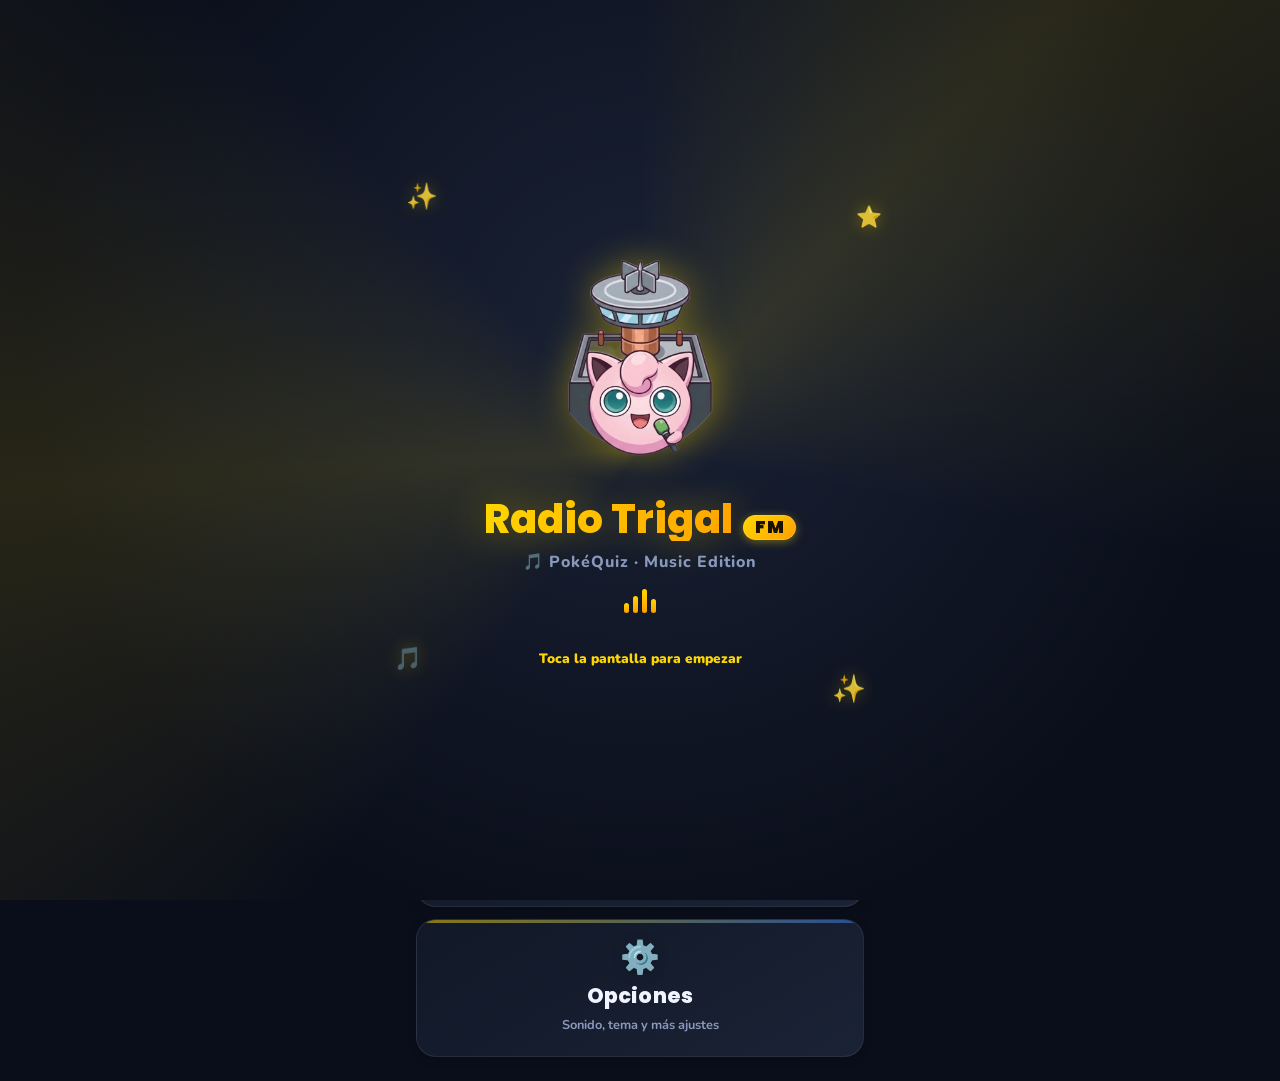
==== index.html @ 1c54c4de "cambio nombre" ====
<!DOCTYPE html>
<html lang="es">
<head>
<meta charset="UTF-8">
<meta name="viewport" content="width=device-width, initial-scale=1.0, maximum-scale=1.0, user-scalable=no">
<title>Radio Trigal FM</title>
<link href="https://fonts.googleapis.com/css2?family=Fredoka+One&family=Nunito:wght@400;600;700;800;900&family=Poppins:wght@600;700;800;900&display=swap" rel="stylesheet">
<style>
  :root {
    /* Dark (Modo Oscuro ON) */
    --bg-dark: #0a0e1a;
    --bg-card: #111827;
    --bg-card2: #1a2235;
    --yellow: #FFD700;
    --yellow-glow: #ffd70066;
    --blue: #3b82f6;
    --blue-dark: #1e3a5f;
    --red: #ef4444;
    --green: #22c55e;
    --purple: #8b5cf6;
    --text: #f0f4ff;
    --text-dim: #8899bb;
    --border: #ffffff15;
    --radius: 20px;
    --radius-sm: 14px;
    --shadow-sm: 0 2px 10px #00000030;
    --shadow-md: 0 8px 28px #00000040;
    --shadow-lg: 0 20px 60px #000a;
  }

  /* Light (Modo Oscuro OFF) */
  body.light {
    --bg-dark: #f6f8ff;
    --bg-card: #ffffff;
    --bg-card2: #eef2ff;
    --yellow: #ffb300;
    --yellow-glow: #ffb30055;
    --blue: #2563eb;
    --blue-dark: #1e40af;
    --red: #dc2626;
    --green: #16a34a;
    --purple: #7c3aed;
    --text: #0b1220;
    --text-dim: #475569;
    --border: #0b122020;
    --shadow-sm: 0 2px 10px #0b122012;
    --shadow-md: 0 8px 28px #0b122018;
    --shadow-lg: 0 20px 60px #0b122030;
  }

  * { margin: 0; padding: 0; box-sizing: border-box; -webkit-tap-highlight-color: transparent; }

  body {
    font-family: 'Nunito', sans-serif;
    background: var(--bg-dark);
    color: var(--text);
    min-height: 100dvh;
    display: flex;
    flex-direction: column;
    align-items: center;
    overflow-x: hidden;
    position: relative;
    transition: background .3s ease, color .3s ease;
  }

  ::selection { background: var(--yellow); color: #000; }
  ::-webkit-scrollbar { width: 8px; height: 8px; }
  ::-webkit-scrollbar-track { background: transparent; }
  ::-webkit-scrollbar-thumb { background: var(--bg-card2); border-radius: 10px; }

  button, input { font-family: inherit; }
  button:focus-visible, .region-card:focus-visible, input:focus-visible {
    outline: 2px solid var(--blue);
    outline-offset: 2px;
  }

  /* ── Animated BG ── */
  #bg-canvas {
    position: fixed; inset: 0; z-index: 0; pointer-events: none;
  }

  /* ── Pokémon de los eventos, colocados sobre las colinas del fondo ── */
  #bg-pokemon-layer {
    position: fixed; inset: 0; z-index: 0; pointer-events: none;
    overflow: hidden;
  }
  .bg-poke {
    position: absolute;
    bottom: 0; left: 0;
    transform: translateX(-50%);
    will-change: left;
    pointer-events: auto;
    cursor: pointer;
  }
  .bg-poke:focus-visible {
    outline: 2px solid var(--yellow, #ffcb05);
    outline-offset: 4px;
    border-radius: 8px;
  }
  .bg-poke.poked {
    animation: bg-poke-poked .55s cubic-bezier(.34,1.56,.64,1);
  }
  @keyframes bg-poke-poked {
    0%   { transform: translateX(-50%) translateY(0) scale(1, 1) rotate(0deg); }
    25%  { transform: translateX(-50%) translateY(4%) scale(1.22, 0.8) rotate(-4deg); }
    50%  { transform: translateX(-50%) translateY(-22%) scale(0.85, 1.18) rotate(4deg); }
    72%  { transform: translateX(-50%) translateY(3%) scale(1.1, 0.93) rotate(-2deg); }
    100% { transform: translateX(-50%) translateY(0) scale(1, 1) rotate(0deg); }
  }
  .bg-poke-shadow {
    position: absolute;
    left: 50%; bottom: -3px;
    width: 78%; height: 20%;
    transform: translateX(-50%);
    background: radial-gradient(ellipse, rgba(0,0,0,.4) 0%, rgba(0,0,0,0) 74%);
    border-radius: 50%;
    filter: blur(1px);
  }
  .bg-poke-sprite {
    --flip: 1;
    display: block;
    position: relative;
    height: auto;
    transform: scaleX(var(--flip));
    filter: drop-shadow(0 3px 5px rgba(0,0,0,.35));
    animation: bg-poke-bounce var(--bdur, 2.2s) ease-in-out infinite, bg-poke-appear .6s ease backwards;
    animation-delay: var(--bdelay, 0s), var(--delay, 0s);
    transition: filter .4s ease;
  }
  .bg-poke.flip .bg-poke-sprite { --flip: -1; }
  .bg-poke.poked .bg-poke-sprite {
    filter: brightness(1.4) drop-shadow(0 0 10px #ffffffaa) drop-shadow(0 3px 5px rgba(0,0,0,.35));
  }
  @keyframes bg-poke-appear {
    from { opacity: 0; transform: scaleX(var(--flip)) translateY(8px); }
    to   { opacity: 1; transform: scaleX(var(--flip)) translateY(0); }
  }
  @keyframes bg-poke-bounce {
    0%, 100% { transform: scaleX(var(--flip)) translateY(0) scaleY(1); }
    45%      { transform: scaleX(var(--flip)) translateY(-10%) scaleY(1.035); }
  }
  .bg-poke.band-far .bg-poke-sprite  { filter: drop-shadow(0 2px 4px rgba(0,0,0,.3)) brightness(.92) saturate(.88); }
  .bg-poke.band-far .bg-poke-shadow  { opacity: .7; }
  .bg-poke.band-mid .bg-poke-sprite  { filter: drop-shadow(0 3px 5px rgba(0,0,0,.32)) brightness(.97); }
  .bg-poke.band-near .bg-poke-sprite { filter: drop-shadow(0 4px 8px rgba(0,0,0,.4)); }
  body.light .bg-poke.band-far .bg-poke-sprite  { filter: drop-shadow(0 2px 4px rgba(0,0,0,.18)) brightness(1.02) saturate(1.02); }
  body.light .bg-poke.band-mid .bg-poke-sprite  { filter: drop-shadow(0 3px 5px rgba(0,0,0,.2)) brightness(1.04); }
  body.light .bg-poke.band-near .bg-poke-sprite { filter: drop-shadow(0 4px 8px rgba(0,0,0,.25)) brightness(1.03); }

  /* Brillo especial para el evento shiny */
  .bg-poke.is-shiny .bg-poke-sprite {
    animation: bg-poke-bounce var(--bdur, 2.2s) ease-in-out infinite,
               bg-poke-appear .6s ease backwards,
               bg-poke-shiny-glow 1.9s ease-in-out infinite;
    animation-delay: var(--bdelay, 0s), var(--delay, 0s), 0s;
  }
  @keyframes bg-poke-shiny-glow {
    0%, 100% { filter: drop-shadow(0 0 4px #ffe066aa) drop-shadow(0 3px 5px rgba(0,0,0,.35)); }
    50%      { filter: drop-shadow(0 0 13px #fff3b0ee) drop-shadow(0 3px 5px rgba(0,0,0,.35)); }
  }
  .bg-poke.is-shiny::after {
    content: "✨";
    position: absolute;
    top: -6px; right: -8px;
    font-size: .8rem;
    animation: bg-poke-sparkle-twinkle 1.9s ease-in-out infinite;
  }
  @keyframes bg-poke-sparkle-twinkle {
    0%, 100% { opacity: .2; transform: scale(.7) rotate(0deg); }
    50%      { opacity: 1;  transform: scale(1.15) rotate(14deg); }
  }

  @media (max-width: 380px) {
    .bg-poke.band-far { display: none; }
  }
  @media (max-height: 560px) {
    .bg-poke.band-far { display: none; }
  }

  #app {
    position: relative; z-index: 1;
    width: 100%; max-width: 480px;
    min-height: 100dvh;
    display: flex; flex-direction: column;
    padding: 16px 16px 24px;
    gap: 14px;
  }

  /* ── HEADER ── */
  .header {
    display: flex; align-items: center; justify-content: flex-end;
    padding: 10px 16px;
    background: var(--bg-card);
    border-radius: var(--radius);
    border: 1px solid var(--border);
    backdrop-filter: blur(10px);
    box-shadow: var(--shadow-sm);
    animation: fade-slide-in .35s ease;
  }

  .logo {
    font-family: 'Fredoka One', cursive;
    font-size: 1.1rem;
    background: linear-gradient(135deg, var(--yellow), #ff9f00);
    -webkit-background-clip: text;
    -webkit-text-fill-color: transparent;
    background-clip: text;
    line-height: 1.1;
  }
  .logo span { font-size: 0.7rem; display: block; color: var(--text-dim); -webkit-text-fill-color: var(--text-dim); font-family: 'Nunito', sans-serif; font-weight: 700; }

  .stats { display: flex; gap: 8px; }
  .stat-box {
    text-align: center;
    background: linear-gradient(160deg, var(--bg-card2), var(--bg-card));
    padding: 5px 12px;
    border-radius: var(--radius-sm);
    border: 1px solid var(--border);
    min-width: 56px;
    box-shadow: inset 0 1px 0 #ffffff0d;
    transition: transform .2s ease;
  }
  .stat-box .val {
    font-family: 'Fredoka One', cursive;
    font-size: 1.3rem;
    color: var(--yellow);
    line-height: 1;
    text-shadow: 0 0 14px var(--yellow-glow);
  }
  .stat-box .lbl {
    font-size: 0.58rem;
    color: var(--text-dim);
    font-weight: 800;
    text-transform: uppercase;
    letter-spacing: 0.6px;
    margin-top: 2px;
  }
  .header-actions { display:flex; align-items:center; gap:10px; }
  .icon-btn {
    border: 1px solid var(--border);
    background: var(--bg-card2);
    color: var(--text);
    border-radius: var(--radius-sm);
    padding: 8px 10px;
    font-weight: 900;
    cursor: pointer;
    transition: transform .15s ease, box-shadow .2s ease, background .2s ease, border-color .2s ease;
  }
  .icon-btn:active { transform: scale(.94); }
  .icon-btn:hover { box-shadow: var(--shadow-sm); border-color: var(--blue); transform: translateY(-1px); }

  @keyframes fade-slide-in {
    from { opacity: 0; transform: translateY(-6px); }
    to { opacity: 1; transform: translateY(0); }
  }

  /* combo badge */
  #combo-badge {
    position: fixed; top: 80px; left: 50%; transform: translateX(-50%) scale(0);
    background: linear-gradient(135deg, #ff6b00, var(--yellow));
    color: #000;
    font-family: 'Fredoka One', cursive;
    font-size: 1.6rem;
    padding: 8px 22px;
    border-radius: 50px;
    z-index: 100;
    opacity: 0;
    transition: all 0.3s cubic-bezier(.34,1.56,.64,1);
    pointer-events: none;
    white-space: nowrap;
    box-shadow: 0 0 30px #ff6b0088;
  }
  #combo-badge.show { opacity: 1; transform: translateX(-50%) scale(1); }

  /* ── POPUP DE PUNTOS GANADOS ── */
  .points-popup {
    position: fixed;
    transform: translate(-50%, -10px);
    font-family: 'Fredoka One', cursive;
    font-size: 1.15rem;
    color: var(--green);
    text-shadow: 0 2px 10px #0009;
    z-index: 200;
    pointer-events: none;
    white-space: nowrap;
    animation: points-float 1.1s ease forwards;
  }
  .points-popup .mult-tag {
    font-size: 0.7rem;
    color: var(--yellow);
    margin-left: 4px;
  }
  @keyframes points-float {
    0% { opacity: 0; transform: translate(-50%, -6px) scale(.8); }
    15% { opacity: 1; transform: translate(-50%, -26px) scale(1.15); }
    100% { opacity: 0; transform: translate(-50%, -66px) scale(1); }
  }

  /* ── ACHIEVEMENT TOAST ── */
  #achievement-toast {
    position: fixed; top: 16px; left: 50%;
    transform: translateX(-50%) translateY(-140%);
    display: flex; align-items: center; gap: 12px;
    background: linear-gradient(135deg, var(--bg-card), var(--bg-card2));
    border: 2px solid var(--yellow);
    border-radius: 18px;
    padding: 12px 20px 12px 14px;
    z-index: 300;
    box-shadow: 0 10px 40px #000a, 0 0 30px var(--yellow-glow);
    transition: transform 0.45s cubic-bezier(.34,1.56,.64,1);
    max-width: min(92%, 420px);
    pointer-events: none;
  }
  #achievement-toast.show { transform: translateX(-50%) translateY(0); }
  .ach-toast-icon {
    font-size: 2.1rem;
    width: 46px; height: 46px;
    display: flex; align-items: center; justify-content: center;
    background: var(--bg-card2);
    border-radius: 50%;
    border: 2px solid var(--yellow);
    flex-shrink: 0;
    animation: ach-pop 0.5s cubic-bezier(.34,1.56,.64,1);
  }
  @keyframes ach-pop { 0% { transform: scale(0) rotate(-20deg); } 60% { transform: scale(1.15) rotate(8deg); } 100% { transform: scale(1) rotate(0); } }
  .ach-toast-label {
    font-size: 0.62rem;
    text-transform: uppercase;
    letter-spacing: 0.6px;
    color: var(--yellow);
    font-weight: 900;
  }
  .ach-toast-title {
    font-family: 'Fredoka One', cursive;
    font-size: 1rem;
    line-height: 1.2;
  }

  /* ── SCREEN CARDS ── */
  .screen { display:none; gap:14px; flex-direction:column; }
  .screen.show { display:flex; animation: screen-in .38s cubic-bezier(.22,1,.36,1); }

  @keyframes screen-in {
    from { opacity: 0; transform: translateY(10px); }
    to { opacity: 1; transform: translateY(0); }
  }

  .card {
    background: var(--bg-card);
    border-radius: var(--radius);
    border: 1px solid var(--border);
    padding: 18px;
    box-shadow: var(--shadow-sm);
  }

  .title {
    font-family: 'Fredoka One', cursive;
    font-size: 1.35rem;
    margin-bottom: 6px;
    letter-spacing: .2px;
  }
  .subtitle {
    color: var(--text-dim);
    font-weight: 800;
    font-size: .82rem;
    line-height: 1.4;
  }

  .home-hero {
    position: relative;
    display: flex;
    flex-direction: column;
    align-items: center;
    text-align: center;
    padding: 18px 10px 8px;
  }
  .home-hero-brand {
    display: flex;
    align-items: center;
    justify-content: center;
    gap: 12px;
  }
  .home-hero-titlewrap {
    display: flex;
    flex-direction: column;
    align-items: flex-start;
    line-height: 1;
  }
  .home-hero-title {
    position: relative;
    font-family: 'Poppins', 'Fredoka One', cursive;
    font-weight: 800;
    font-size: 2.15rem;
    display: flex;
    align-items: baseline;
    gap: 8px;
    letter-spacing: .2px;
  }
  .home-hero-title .htxt {
    background: linear-gradient(100deg, var(--yellow) 0%, #ff9f00 35%, var(--yellow) 70%, #ffd76a 100%);
    background-size: 300% 100%;
    -webkit-background-clip: text;
    -webkit-text-fill-color: transparent;
    background-clip: text;
    text-shadow: 0 0 30px var(--yellow-glow);
    animation: radioSheen 5s ease-in-out infinite;
  }
  .home-hero-title .hfm {
    font-family: 'Poppins', 'Fredoka One', cursive;
    font-weight: 900;
    font-size: 1.05rem;
    padding: 2px 9px;
    border-radius: 999px;
    color: #1a1200;
    background: linear-gradient(135deg, var(--yellow), #ff9f00);
    box-shadow: 0 0 0 1px rgba(255,255,255,.15) inset, 0 2px 10px var(--yellow-glow);
    letter-spacing: .5px;
    animation: radioPulse 2.4s ease-in-out infinite;
  }
  @keyframes radioSheen {
    0%   { background-position: 0% 50%; }
    50%  { background-position: 100% 50%; }
    100% { background-position: 0% 50%; }
  }
  @keyframes radioPulse {
    0%, 100% { transform: scale(1);    box-shadow: 0 0 0 1px rgba(255,255,255,.15) inset, 0 2px 10px var(--yellow-glow); }
    50%      { transform: scale(1.08); box-shadow: 0 0 0 1px rgba(255,255,255,.2) inset, 0 2px 16px var(--yellow-glow); }
  }
  .home-hero-tagline {
    margin-top: 3px;
    font-family: 'Nunito', sans-serif;
    font-weight: 800;
    font-size: .62rem;
    letter-spacing: 2.5px;
    text-transform: uppercase;
    color: var(--text-dim);
  }
  .home-hero-waves {
    display: flex;
    align-items: flex-end;
    gap: 3px;
    height: 20px;
  }
  .home-hero-waves span {
    display: inline-block;
    width: 4px;
    border-radius: 3px;
    background: linear-gradient(180deg, var(--yellow), #ff9f00);
    animation: radioWave 1s ease-in-out infinite;
  }
  .home-hero-waves span:nth-child(1) { height: 40%; animation-delay: 0s; }
  .home-hero-waves span:nth-child(2) { height: 70%; animation-delay: .15s; }
  .home-hero-waves span:nth-child(3) { height: 100%; animation-delay: .3s; }
  .home-hero-waves span:nth-child(4) { height: 55%; animation-delay: .45s; }
  @keyframes radioWave {
    0%, 100% { transform: scaleY(.4); opacity: .7; }
    50%      { transform: scaleY(1);  opacity: 1; }
  }
  /* Logo del menú principal: más grande que antes, con un halo de brillo
     pulsante detrás, giro lento continuo (efecto "disco de vinilo") y una
     ligera flotación vertical para un acabado más vivo y profesional. */
  .home-hero-logo {
    position: relative;
    width: 108px;
    height: 108px;
    flex-shrink: 0;
    display: flex;
    align-items: center;
    justify-content: center;
    animation: home-logo-float 3.6s ease-in-out infinite;
  }
  .home-hero-logo-glow {
    position: absolute;
    inset: -18%;
    border-radius: 50%;
    background: radial-gradient(circle, var(--yellow-glow) 0%, transparent 72%);
    filter: blur(3px);
    z-index: 0;
    animation: home-logo-glow-pulse 2.8s ease-in-out infinite;
  }
  .home-hero-logo img {
    position: relative;
    z-index: 1;
    width: 100%;
    height: 100%;
    object-fit: contain;
    filter: drop-shadow(0 4px 14px var(--yellow-glow));
    animation: home-logo-breathe 3.4s ease-in-out infinite;
  }
  @keyframes home-logo-float {
    0%, 100% { transform: translateY(0); }
    50%      { transform: translateY(-5px); }
  }
  @keyframes home-logo-glow-pulse {
    0%, 100% { opacity: .5; transform: scale(.9); }
    50%      { opacity: 1;  transform: scale(1.12); }
  }
  @keyframes home-logo-breathe {
    0%, 100% { transform: scale(1);     filter: drop-shadow(0 4px 14px var(--yellow-glow)); }
    50%      { transform: scale(1.045); filter: drop-shadow(0 6px 22px var(--yellow-glow)); }
  }
  /* Reacción visual al tocar el logo del menú principal */
  .home-hero-logo { cursor: pointer; }
  .home-hero-logo.logo-clicked { animation: logo-click-pop .55s cubic-bezier(.34,1.56,.64,1); }
  @keyframes logo-click-pop {
    0%   { transform: scale(1) rotate(0deg); }
    30%  { transform: scale(1.28) rotate(-10deg); }
    55%  { transform: scale(0.92) rotate(8deg); }
    80%  { transform: scale(1.06) rotate(-3deg); }
    100% { transform: scale(1) rotate(0deg); }
  }
  .home-hero-logo.logo-clicked .home-hero-logo-glow { animation: logo-click-glow-burst .55s ease; }
  @keyframes logo-click-glow-burst {
    0%   { opacity: 1;  transform: scale(1); }
    40%  { opacity: 1;  transform: scale(1.6); }
    100% { opacity: .5; transform: scale(.9); }
  }
  .home-hero-subtitle {
    color: var(--text-dim);
    font-weight: 800;
    font-size: .85rem;
    margin-top: 8px;
  }

  .menu-grid { display:grid; gap:12px; }
  .menu-btn {
    width: 100%;
    padding: 22px 16px;
    border-radius: var(--radius);
    border: 1px solid var(--border);
    background: linear-gradient(150deg, var(--bg-card) 0%, var(--bg-card2) 100%);
    color: var(--text);
    font-family: 'Nunito', sans-serif;
    cursor: pointer;
    transition: transform .2s ease, box-shadow .25s ease, border-color .2s ease, background .25s ease;
    text-align: center;
    box-shadow: var(--shadow-sm);
    position: relative;
    overflow: hidden;
    display: flex;
    flex-direction: column;
    align-items: center;
    justify-content: center;
    gap: 4px;
  }
  /* franja de acento superior, sutil, que cobra color en hover */
  .menu-btn::before {
    content: "";
    position: absolute;
    top: 0; left: 0; right: 0;
    height: 3px;
    background: linear-gradient(90deg, var(--yellow), var(--blue));
    opacity: .5;
    transition: opacity .25s ease;
  }
  .menu-btn-icon {
    font-size: 2rem;
    line-height: 1;
    margin-bottom: 2px;
    filter: drop-shadow(0 2px 6px #0004);
  }
  .menu-btn-title {
    display: flex;
    align-items: center;
    justify-content: center;
    gap: 8px;
    font-family: 'Poppins', 'Nunito', sans-serif;
    font-size: 1.3rem;
    font-weight: 800;
    letter-spacing: .2px;
    width: 100%;
  }
  .menu-btn small {
    display: block;
    color: var(--text-dim);
    font-weight: 700;
    margin-top: 2px;
    font-size: .8rem;
    line-height: 1.4;
    max-width: 34ch;
    margin-left: auto;
    margin-right: auto;
  }
  .menu-btn:hover {
    border-color: var(--blue);
    box-shadow: var(--shadow-md), 0 0 0 1px #3b82f640 inset;
    transform: translateY(-4px);
  }
  .menu-btn:hover::before { opacity: 1; }
  .menu-btn:active { transform: translateY(-1px) scale(.98); }

  .menu-btn.locked {
    opacity: .55;
    cursor: not-allowed;
    filter: grayscale(.4);
  }
  .menu-btn.locked::before { opacity: .25; }
  .menu-btn.locked:hover { border-color: var(--border); box-shadow: var(--shadow-sm); transform: none; }
  .menu-btn.locked:hover::before { opacity: .25; }
  .menu-btn.locked:active { transform: none; }
  .menu-btn .lock-req {
    display: flex; align-items: center; justify-content: center; gap: 6px;
    color: var(--yellow);
    font-weight: 800;
    margin-top: 4px;
    font-size: .78rem;
  }

  /* ── SELECCIÓN DE REGIÓN (Modo Normal) ── */
  .region-grid {
    display: grid;
    grid-template-columns: repeat(2, 1fr);
    gap: 12px;
  }
  .region-grid > .region-card:last-child:nth-child(odd) {
    grid-column: 1 / -1;
  }
  .region-card {
    position: relative;
    overflow: hidden;
    display: flex;
    flex-direction: column;
    align-items: center;
    text-align: center;
    gap: 3px;
    padding: 22px 12px 16px;
    border-radius: var(--radius);
    border: 1px solid var(--border);
    background: linear-gradient(165deg, var(--bg-card2), var(--bg-card));
    color: var(--text);
    font-family: 'Nunito', sans-serif;
    cursor: pointer;
    box-shadow: var(--shadow-sm);
    transition: transform .22s cubic-bezier(.22,1,.36,1), box-shadow .25s ease, border-color .25s ease;
  }
  .region-card::before {
    content: "";
    position: absolute; inset: 0;
    background: radial-gradient(circle at 50% -10%, var(--region-color, var(--blue)) 0%, transparent 62%);
    opacity: .16;
    transition: opacity .25s ease;
  }
  .region-card::after {
    content: "";
    position: absolute; top: 0; left: 0; right: 0;
    height: 3px;
    background: var(--region-color, var(--blue));
    opacity: .9;
  }
  .region-card:hover {
    transform: translateY(-4px);
    border-color: var(--region-color, var(--blue));
    box-shadow: var(--shadow-md), 0 0 0 1px var(--region-color, var(--blue)) inset;
  }
  .region-card:hover::before { opacity: .26; }
  .region-card:active { transform: translateY(-1px) scale(.97); }

  .region-card-gen {
    position: absolute; top: 8px; left: 8px;
    font-size: .56rem;
    font-weight: 900;
    letter-spacing: .5px;
    color: #fff;
    background: var(--region-color, var(--blue));
    padding: 2px 7px;
    border-radius: 999px;
    box-shadow: 0 2px 6px #0003;
  }
  .region-card-icon {
    font-size: 2rem;
    line-height: 1;
    margin-top: 6px;
    filter: drop-shadow(0 4px 10px #0004);
  }
  .region-card-name {
    font-family: 'Fredoka One', cursive;
    font-size: 1.05rem;
    letter-spacing: .2px;
    margin-top: 3px;
  }
  .region-card-count {
    font-size: .68rem;
    font-weight: 800;
    color: var(--text-dim);
  }

  /* ── SONG CARD ── */
  .song-card {
    background: var(--bg-card);
    border-radius: var(--radius);
    border: 1px solid var(--border);
    padding: 20px;
    display: flex; flex-direction: column; align-items: center; gap: 14px;
    position: relative; overflow: hidden;
    box-shadow: var(--shadow-md);
  }
  .song-card::before {
    content: '';
    position: absolute; inset: 0;
    background: radial-gradient(ellipse at 50% 0%, #3b82f620 0%, transparent 70%);
    pointer-events: none;
  }
  .song-image-wrap { position: relative; width: 130px; height: 130px; }
  .song-image-glow {
    position: absolute; inset: -12px;
    border-radius: 50%;
    background: radial-gradient(circle, var(--yellow-glow) 0%, transparent 70%);
    animation: pulse-glow 2s ease-in-out infinite;
  }
  @keyframes pulse-glow {
    0%, 100% { opacity: 0.5; transform: scale(1); }
    50% { opacity: 1; transform: scale(1.1); }
  }
  .song-image {
    width: 130px; height: 130px;
    border-radius: 50%;
    border: 3px solid var(--yellow);
    object-fit: cover;
    position: relative; z-index: 1;
    background: var(--bg-card2);
    overflow: hidden;
  }
  .song-image-placeholder {
    width: 130px; height: 130px;
    border-radius: 50%;
    border: 3px solid var(--yellow);
    background: var(--bg-card2);
    display: flex; align-items: center; justify-content: center;
    font-size: 3rem;
    position: relative; z-index: 1;
    animation: spin-slow 8s linear infinite;
  }
  @keyframes spin-slow { from { transform: rotate(0deg); } to { transform: rotate(360deg); } }

  .song-question {
    font-family: 'Fredoka One', cursive;
    font-size: 1.12rem;
    color: var(--text-dim);
    text-align: center;
    letter-spacing: 0.5px;
  }

  /* ── WAVEFORM VISUALIZER ── */
  .waveform-wrap { width: 100%; display: flex; flex-direction: column; gap: 6px; }
  #waveform-canvas { width: 100%; height: 50px; border-radius: 12px; background: var(--bg-card2); }
  .progress-bar-bg { width: 100%; height: 6px; background: var(--bg-card2); border-radius: 10px; overflow: hidden; }
  .progress-bar-fill {
    height: 100%;
    background: linear-gradient(90deg, var(--blue), var(--yellow));
    border-radius: 10px;
    width: 0%;
    transition: width 0.3s linear;
  }
  .progress-times { display: flex; justify-content: space-between; font-size: 0.68rem; color: var(--text-dim); font-weight: 800; }

  /* ── ANSWERS ── */
  .answers-grid {
    position: relative;
    display: grid;
    grid-template-columns: 1fr 1fr;
    gap: 10px;
  }
  .answer-btn {
    background: var(--bg-card);
    border: 2px solid var(--border);
    border-radius: var(--radius-sm);
    padding: 14px 10px;
    color: var(--text);
    font-family: 'Nunito', sans-serif;
    font-size: 0.82rem;
    font-weight: 900;
    cursor: pointer;
    text-align: center;
    transition: all 0.18s ease;
    position: relative; overflow: hidden;
    line-height: 1.3;
    min-height: 68px;
    display: flex; align-items: center; justify-content: center;
    user-select: none;
    box-shadow: var(--shadow-sm);
  }
  .answer-btn::before {
    content: '';
    position: absolute; inset: 0;
    background: linear-gradient(135deg, #ffffff08 0%, transparent 60%);
    pointer-events: none;
  }
  .answer-btn:active:not(:disabled) { transform: scale(0.96); }
  .answer-btn:not(:disabled):hover {
    border-color: var(--blue);
    background: var(--bg-card2);
    transform: translateY(-2px);
    box-shadow: 0 4px 20px #3b82f640;
  }
  .answer-btn.correct {
    background: linear-gradient(135deg, #16a34a, #22c55e);
    border-color: var(--green);
    box-shadow: 0 0 30px #22c55e66;
    animation: zoom-correct 0.4s cubic-bezier(.34,1.56,.64,1);
  }
  .answer-btn.wrong {
    background: linear-gradient(135deg, #b91c1c, #ef4444);
    border-color: var(--red);
    box-shadow: 0 0 20px #ef444466;
    animation: shake 0.4s ease;
  }
  .answer-btn.reveal {
    background: linear-gradient(135deg, #16a34a, #22c55e);
    border-color: var(--green);
    box-shadow: 0 0 30px #22c55e66;
    animation: zoom-correct 0.5s cubic-bezier(.34,1.56,.64,1) 0.15s both;
  }
  .answer-btn:disabled { cursor: default; opacity: .95; }
  @keyframes zoom-correct { 0% { transform: scale(1); } 50% { transform: scale(1.08); } 100% { transform: scale(1); } }
  @keyframes shake {
    0% { transform: translateX(0); }
    20% { transform: translateX(-8px); }
    40% { transform: translateX(8px); }
    60% { transform: translateX(-6px); }
    80% { transform: translateX(6px); }
    100% { transform: translateX(0); }
  }

  /* ── NEXT BUTTON ── */
  .next-btn {
    width: 100%;
    padding: 16px;
    border-radius: var(--radius);
    border: none;
    background: linear-gradient(135deg, var(--yellow) 0%, #ff9f00 100%);
    color: #000;
    font-family: 'Fredoka One', cursive;
    font-size: 1.15rem;
    cursor: pointer;
    transition: all 0.2s ease;
    box-shadow: 0 4px 20px var(--yellow-glow);
    letter-spacing: 0.5px;
    opacity: 0;
    pointer-events: none;
    transform: translateY(10px);
  }
  .next-btn.visible { opacity: 1; pointer-events: all; transform: translateY(0); }
  .next-btn:hover { box-shadow: 0 6px 26px var(--yellow-glow); transform: translateY(-2px); }
  .next-btn:active { transform: scale(0.97); }

  /* ── PARTICLES ── */
  .particle {
    position: fixed; pointer-events: none; z-index: 0;
    animation: float-up 4s ease-out forwards;
    font-size: 1.2rem;
    opacity: 0;
  }
  @keyframes float-up {
    0% { opacity: 1; transform: translateY(0) rotate(0deg) scale(1); }
    100% { opacity: 0; transform: translateY(-120px) rotate(360deg) scale(0.3); }
  }

  /* ── RESULT OVERLAY ── */
  #result-overlay {
    position: fixed; inset: 0; z-index: 200;
    background: #0a0e1add;
    display: flex; align-items: center; justify-content: center;
    opacity: 0; pointer-events: none;
    transition: opacity 0.3s;
    backdrop-filter: blur(6px);
  }
  body.light #result-overlay { background: #00000066; }
  #result-overlay.show { opacity: 1; pointer-events: all; }
  .result-card {
    background: var(--bg-card);
    border: 1px solid var(--border);
    border-radius: 28px;
    padding: 36px 28px;
    text-align: center;
    max-width: 320px; width: 90%;
    box-shadow: var(--shadow-lg);
    animation: pop-in 0.4s cubic-bezier(.34,1.56,.64,1);
  }
  @keyframes pop-in { from { transform: scale(0.5); opacity: 0; } to { transform: scale(1); opacity: 1; } }
  .result-emoji { font-size: 4rem; margin-bottom: 10px; filter: drop-shadow(0 4px 14px #0006); }
  .result-title { font-family: 'Fredoka One', cursive; font-size: 2rem; margin-bottom: 6px; }
  .result-score { font-size: 1rem; color: var(--text-dim); font-weight: 800; margin-bottom: 20px; }
  .result-score span { color: var(--yellow); font-size: 1.4rem; }
  .result-actions { display: flex; gap: 12px; justify-content: center; flex-wrap: wrap; }
  .restart-btn {
    padding: 14px 32px;
    border-radius: 50px;
    border: none;
    background: linear-gradient(135deg, var(--yellow), #ff9f00);
    color: #000;
    font-family: 'Fredoka One', cursive;
    font-size: 1.1rem;
    cursor: pointer;
    box-shadow: 0 4px 20px var(--yellow-glow);
    transition: transform .18s ease, box-shadow .2s ease;
  }
  .restart-btn:hover { transform: translateY(-2px); box-shadow: 0 6px 26px var(--yellow-glow); }
  .restart-btn:active { transform: scale(.97); }
  .exit-btn {
    padding: 14px 32px;
    border-radius: 50px;
    border: 1px solid var(--border);
    background: var(--bg-card2);
    color: var(--text);
    font-family: 'Fredoka One', cursive;
    font-size: 1.1rem;
    cursor: pointer;
    transition: transform .18s ease, border-color .2s ease, box-shadow .2s ease;
  }
  .exit-btn:hover { border-color: var(--blue); box-shadow: var(--shadow-sm); transform: translateY(-2px); }
  .exit-btn:active { transform: scale(.97); }

  /* ── OPTIONS ── */
  .opt-row { display:flex; align-items:center; justify-content:space-between; gap:12px; padding: 14px 0; border-bottom: 1px dashed var(--border); }
  .opt-row:last-child { border-bottom: none; }
  .opt-row .opt-label { font-weight: 900; font-size: .92rem; }
  .opt-row .opt-desc { font-size: .74rem; color: var(--text-dim); font-weight: 800; margin-top: 3px; }
  #go-guide { transition: transform .15s ease, opacity .15s ease; }
  #go-guide:hover { opacity: .85; }
  #go-guide:active { transform: scale(.98); }

  /* ── GUÍA DE JUEGO ── */
  .guide-section .guide-item { padding: 12px 0; border-bottom: 1px dashed var(--border); }
  .guide-section .guide-item:last-child { border-bottom: none; }
  .guide-item-title { font-weight: 900; font-size: .95rem; margin-bottom: 4px; }
  .guide-item-desc { font-size: .82rem; color: var(--text-dim); font-weight: 700; line-height: 1.5; }
  input[type="range"] {
    width: 160px; accent-color: var(--yellow);
    height: 6px; border-radius: 10px; cursor: pointer;
  }
  .toggle {
    display:flex; align-items:center; gap:10px;
    background: var(--bg-card2);
    border: 1px solid var(--border);
    border-radius: 999px;
    padding: 8px 14px;
    cursor: pointer;
    transition: border-color .2s ease;
  }
  .toggle:hover { border-color: var(--blue); }
  .toggle input { width: 20px; height: 20px; accent-color: var(--yellow); cursor: pointer; }

  /* ── ACHIEVEMENTS SCREEN ── */
  #ach-progress-bar-bg {
    width: 100%; height: 10px; background: var(--bg-card2);
    border-radius: 10px; overflow: hidden; margin-top: 10px;
  }
  #ach-progress-bar-fill {
    height: 100%; width: 0%;
    background: linear-gradient(90deg, var(--blue), var(--yellow));
    border-radius: 10px;
    transition: width 0.4s ease;
  }
  .ach-list { display: flex; flex-direction: column; gap: 10px; }
  .ach-item {
    display: flex; align-items: center; gap: 12px;
    padding: 12px;
    border-radius: var(--radius-sm);
    border: 1px solid var(--border);
    background: var(--bg-card2);
    transition: all 0.2s ease;
  }
  .ach-item.unlocked {
    border-color: var(--yellow);
    box-shadow: 0 0 16px var(--yellow-glow);
  }
  .ach-item.unlocked:hover { transform: translateY(-2px); }
  .ach-item.locked { opacity: 0.55; }
  .ach-item .ach-icon {
    position: relative;
    font-size: 1.7rem;
    width: 44px; height: 44px;
    flex-shrink: 0;
    display: flex; align-items: center; justify-content: center;
    border-radius: 50%;
    background: var(--bg-card);
    border: 1px solid var(--border);
  }
  .ach-item.locked .ach-icon { filter: grayscale(1); }
  .ach-item .ach-info { flex: 1; min-width: 0; }
  .ach-item .ach-title { font-weight: 900; font-size: .88rem; }
  .ach-item .ach-desc { font-size: .72rem; color: var(--text-dim); font-weight: 700; margin-top: 2px; line-height: 1.35; }
  .ach-item .ach-date { font-size: .64rem; color: var(--yellow); font-weight: 900; margin-top: 4px; }

  /* ── Marca de estrella: logros que desbloquean alguna función ── */
  .ach-item.has-feature { cursor: pointer; }
  .ach-item.has-feature:hover { border-color: var(--yellow); transform: translateY(-2px); }
  .ach-star-badge {
    position: absolute;
    top: -6px; right: -6px;
    font-size: .85rem;
    filter: drop-shadow(0 1px 3px #0008);
    animation: ach-star-twinkle 1.8s ease-in-out infinite;
  }
  @keyframes ach-star-twinkle {
    0%, 100% { transform: scale(1) rotate(0deg); }
    50%      { transform: scale(1.18) rotate(10deg); }
  }

  /* ── Contenedor explicativo de la función desbloqueada ── */
  .ach-feature-overlay {
    position: fixed; inset: 0; z-index: 500;
    background: #000000aa;
    backdrop-filter: blur(4px);
    display: flex; align-items: center; justify-content: center;
    padding: 24px;
    opacity: 0; pointer-events: none;
    transition: opacity .25s ease;
  }
  .ach-feature-overlay.show { opacity: 1; pointer-events: auto; }
  .ach-feature-box {
    background: linear-gradient(160deg, var(--bg-card2), var(--bg-card));
    border: 2px solid var(--yellow);
    border-radius: var(--radius);
    padding: 24px 20px 18px;
    max-width: 360px;
    width: 100%;
    text-align: center;
    box-shadow: var(--shadow-lg), 0 0 40px var(--yellow-glow);
    transform: scale(.9) translateY(10px);
    transition: transform .3s cubic-bezier(.34,1.56,.64,1);
  }
  .ach-feature-overlay.show .ach-feature-box { transform: scale(1) translateY(0); }
  .ach-feature-icon { font-size: 2.2rem; margin-bottom: 8px; }
  .ach-feature-title { font-family: 'Fredoka One', cursive; font-size: 1.02rem; color: var(--yellow); margin-bottom: 14px; line-height: 1.3; }
  .ach-feature-list { display: flex; flex-direction: column; }
  .ach-feature-item {
    display: flex; align-items: center; justify-content: center; gap: 8px;
    font-weight: 800; font-size: .9rem;
    padding: 10px 0;
    border-top: 1px dashed var(--border);
  }
  .ach-feature-item:first-child { border-top: none; }
  .ach-feature-item .ach-feature-type { color: var(--text-dim); font-weight: 700; font-size: .74rem; }
  .ach-feature-hint {
    margin-top: 16px;
    font-size: .66rem;
    color: var(--text-dim);
    font-weight: 800;
    text-transform: uppercase;
    letter-spacing: .5px;
  }

  /* ── SONIDEX ── */
  #sonidex-progress-bar-bg {
    width: 100%; height: 10px; background: var(--bg-card2);
    border-radius: 10px; overflow: hidden; margin-top: 10px;
  }
  #sonidex-progress-bar-fill {
    height: 100%; width: 0%;
    background: linear-gradient(90deg, var(--blue), var(--yellow));
    border-radius: 10px;
    transition: width 0.4s ease;
  }
  .sonidex-group-title {
    font-family: 'Fredoka One', cursive;
    font-size: 1.02rem;
    margin: 4px 2px 10px;
    display: flex; align-items: center; gap: 8px;
  }
  .sonidex-group-title .count {
    font-family: 'Nunito', sans-serif;
    font-size: .68rem;
    color: var(--text-dim);
    font-weight: 800;
  }
  .sonidex-grid {
    display: grid;
    grid-template-columns: repeat(3, 1fr);
    gap: 10px;
  }
  .sonidex-card {
    background: var(--bg-card2);
    border: 1px solid var(--border);
    border-radius: var(--radius-sm);
    padding: 10px 6px 12px;
    display: flex; flex-direction: column; align-items: center; gap: 6px;
    text-align: center;
    transition: transform .18s ease, box-shadow .2s ease, border-color .2s ease;
  }
  .sonidex-card:not(.locked) {
    border-color: var(--yellow);
    box-shadow: 0 0 14px var(--yellow-glow);
  }
  .sonidex-card:not(.locked):hover { transform: translateY(-2px); }
  .sonidex-img-wrap { width: 64px; height: 64px; }
  .sonidex-img {
    width: 64px; height: 64px;
    border-radius: 50%;
    object-fit: cover;
    border: 2px solid var(--yellow);
    background: var(--bg-card);
    display: block;
  }
  .sonidex-img-locked {
    width: 64px; height: 64px;
    border-radius: 50%;
    background: var(--bg-card);
    border: 2px solid var(--border);
    display: flex; align-items: center; justify-content: center;
    font-size: 1.5rem;
    filter: grayscale(1);
  }
  .sonidex-card.locked .sonidex-img,
  .sonidex-card.locked .sonidex-img-wrap img {
    filter: grayscale(1) brightness(.35);
  }
  .sonidex-title {
    font-weight: 900;
    font-size: .68rem;
    line-height: 1.25;
  }
  .sonidex-card.locked .sonidex-title { color: var(--text-dim); }
  .sonidex-progress {
    font-size: .62rem;
    color: var(--yellow);
    font-weight: 900;
  }
  .sonidex-controls {
    display: flex; align-items: center; justify-content: center;
    margin-top: 2px;
  }
  .sonidex-play-btn, .sonidex-stop-btn {
    border: 1px solid var(--border);
    background: var(--bg-card);
    color: var(--text);
    border-radius: 50%;
    width: 30px; height: 30px;
    display: flex; align-items: center; justify-content: center;
    font-size: .8rem;
    cursor: pointer;
    transition: transform .15s ease, box-shadow .2s ease, border-color .2s ease;
  }
  .sonidex-play-btn:hover, .sonidex-stop-btn:hover {
    border-color: var(--blue);
    box-shadow: var(--shadow-sm);
  }
  .sonidex-play-btn:active, .sonidex-stop-btn:active { transform: scale(.92); }
  .sonidex-stop-btn { border-color: var(--red); color: var(--red); }
  .sonidex-card.playing {
    border-color: var(--red);
    box-shadow: 0 0 14px #ef444466;
  }

  /* ── RACHAS MÁXIMAS ── */
  .streak-row {
    display: flex; align-items: center; justify-content: space-between;
    padding: 10px 0; border-bottom: 1px dashed var(--border);
  }
  .streak-row:last-child { border-bottom: none; }
  .streak-row .streak-name { font-weight: 800; font-size: .85rem; display: flex; align-items: center; gap: 8px; }
  .streak-row .streak-value {
    font-family: 'Fredoka One', cursive;
    color: var(--yellow);
    font-size: 1.1rem;
    display: flex; align-items: center; gap: 4px;
  }
  .streak-group-title {
    font-size: .68rem; text-transform: uppercase; letter-spacing: .6px;
    color: var(--text-dim); font-weight: 900; margin: 14px 0 4px;
  }
  .streak-group-title:first-child { margin-top: 0; }

  /* Helpers */
  .muted { color: var(--text-dim); font-weight: 800; font-size: .8rem; line-height: 1.45; }
  .small { font-size: .72rem; color: var(--text-dim); font-weight: 800; }

  /* ── SPLASH SCREEN (pantalla previa) ── */
  #splash-screen {
    position: fixed; inset: 0; z-index: 500;
    display: flex; align-items: center; justify-content: center;
    background: radial-gradient(circle at 50% 38%, var(--bg-card2), var(--bg-dark) 72%);
    cursor: pointer;
    overflow: hidden;
    transition: opacity .5s ease, transform .5s ease;
  }
  #splash-screen.hide {
    opacity: 0;
    transform: scale(1.06);
    pointer-events: none;
  }
  #splash-screen::before {
    content: "";
    position: absolute;
    inset: -60%;
    background: conic-gradient(from 0deg, transparent 0%, var(--yellow-glow) 12%, transparent 28%, transparent 60%, var(--yellow-glow) 74%, transparent 88%);
    opacity: .3;
    z-index: 0;
    animation: splash-bg-rotate 9s linear infinite;
    pointer-events: none;
  }
  @keyframes splash-bg-rotate { to { transform: rotate(360deg); } }
  .splash-content {
    position: relative;
    z-index: 1;
    display: flex; flex-direction: column; align-items: center;
    text-align: center;
    padding: 20px;
  }
  .splash-spark {
    position: absolute;
    font-size: 1.6rem;
    opacity: .85;
    animation: splash-drift 3.4s ease-in-out infinite;
    filter: drop-shadow(0 0 8px var(--yellow-glow));
  }
  .splash-spark.s1 { top: -34px; left: -58px; animation-delay: .1s; }
  .splash-spark.s2 { top: -10px; right: -66px; font-size: 1.3rem; animation-delay: .6s; }
  .splash-spark.s3 { bottom: 14px; left: -70px; font-size: 1.4rem; animation-delay: 1.1s; }
  .splash-spark.s4 { bottom: -20px; right: -50px; font-size: 1.7rem; animation-delay: 1.6s; }
  @keyframes splash-drift {
    0%, 100% { transform: translateY(0) rotate(0deg); opacity: .85; }
    50% { transform: translateY(-14px) rotate(12deg); opacity: 1; }
  }
  /* Logo con anillos de sonar y brillo pulsante */
  .splash-logo-wrap {
    position: relative;
    width: 250px;
    height: 250px;
    display: flex;
    align-items: center;
    justify-content: center;
    margin-bottom: 14px;
  }
  .splash-logo-ring {
    position: absolute;
    inset: 0;
    border-radius: 50%;
    border: 2px solid var(--yellow);
    opacity: 0;
    animation: splash-ring-pulse 2.6s ease-out infinite;
  }
  .splash-logo-ring.r2 { animation-delay: .65s; }
  .splash-logo-ring.r3 { animation-delay: 1.3s; }
  @keyframes splash-ring-pulse {
    0%   { transform: scale(.6); opacity: .8; }
    70%  { opacity: .15; }
    100% { transform: scale(1.65); opacity: 0; }
  }
  .splash-logo {
    position: relative;
    z-index: 2;
    width: 200px;
    height: 200px;
    object-fit: contain;
    border-radius: 50%;
    opacity: 0;
    filter: drop-shadow(0 0 18px var(--yellow-glow));
    animation:
      splash-logo-pop .9s cubic-bezier(.34,1.56,.64,1) forwards,
      splash-logo-float 3.2s ease-in-out infinite .9s,
      splash-logo-glow 2.4s ease-in-out infinite .9s;
  }
  @keyframes splash-logo-pop {
    0%   { transform: scale(0) rotate(-30deg); opacity: 0; }
    60%  { transform: scale(1.2) rotate(10deg); opacity: 1; }
    100% { transform: scale(1) rotate(0deg); opacity: 1; }
  }
  @keyframes splash-logo-float {
    0%, 100% { transform: translateY(0); }
    50% { transform: translateY(-9px); }
  }
  @keyframes splash-logo-glow {
    0%, 100% { filter: drop-shadow(0 0 16px var(--yellow-glow)); }
    50%      { filter: drop-shadow(0 0 32px var(--yellow-glow)); }
  }
  .splash-brand-title {
    display: flex;
    align-items: baseline;
    gap: 10px;
    font-family: 'Poppins', 'Fredoka One', cursive;
    font-weight: 800;
    font-size: 2.5rem;
    line-height: 1.1;
    opacity: 0;
    animation: splash-pop .8s cubic-bezier(.34,1.56,.64,1) forwards;
    animation-delay: .45s;
  }
  .splash-brand-text {
    background: linear-gradient(100deg, var(--yellow) 0%, #ff9f00 35%, var(--yellow) 70%, #ffd76a 100%);
    background-size: 300% 100%;
    -webkit-background-clip: text;
    -webkit-text-fill-color: transparent;
    background-clip: text;
    text-shadow: 0 0 40px var(--yellow-glow);
    animation: radioSheen 5s ease-in-out infinite;
  }
  .splash-brand-fm {
    font-family: 'Poppins', 'Fredoka One', cursive;
    font-weight: 900;
    font-size: 1.1rem;
    padding: 3px 12px;
    border-radius: 999px;
    color: #1a1200;
    background: linear-gradient(135deg, var(--yellow), #ff9f00);
    box-shadow: 0 0 0 1px rgba(255,255,255,.15) inset, 0 2px 10px var(--yellow-glow);
    letter-spacing: .5px;
    animation: radioPulse 2.4s ease-in-out infinite;
  }
  @keyframes splash-pop {
    0% { transform: scale(0) rotate(-12deg); opacity: 0; }
    60% { transform: scale(1.18) rotate(4deg); opacity: 1; }
    100% { transform: scale(1) rotate(0deg); opacity: 1; }
  }
  .splash-subtitle {
    margin-top: 10px;
    font-weight: 800;
    letter-spacing: 1px;
    color: var(--text-dim);
    opacity: 0;
    animation: splash-fadein .7s ease forwards;
    animation-delay: 1.3s;
  }
  .splash-waves {
    display: flex;
    align-items: flex-end;
    gap: 4px;
    height: 24px;
    margin-top: 16px;
    opacity: 0;
    animation: splash-fadein .6s ease forwards;
    animation-delay: 1.45s;
  }
  .splash-waves span {
    display: inline-block;
    width: 5px;
    border-radius: 3px;
    background: linear-gradient(180deg, var(--yellow), #ff9f00);
    animation: radioWave 1s ease-in-out infinite;
  }
  .splash-waves span:nth-child(1) { height: 40%; animation-delay: 0s; }
  .splash-waves span:nth-child(2) { height: 70%; animation-delay: .15s; }
  .splash-waves span:nth-child(3) { height: 100%; animation-delay: .3s; }
  .splash-waves span:nth-child(4) { height: 55%; animation-delay: .45s; }
  .splash-tap {
    margin-top: 36px;
    font-weight: 900;
    font-size: .85rem;
    color: var(--yellow);
    opacity: 0;
    animation:
      splash-fadein .6s ease forwards,
      splash-blink 1.6s ease-in-out infinite;
    animation-delay: 1.9s, 2.5s;
  }
  @keyframes splash-fadein { to { opacity: 1; } }
  @keyframes splash-blink {
    0%, 100% { opacity: 1; }
    50% { opacity: .35; }
  }

  /* ── MODO HISTORIA: overlays (splash de región / enemigo / completado) ── */
  #story-overlay, #story-complete-overlay {
    position: fixed; inset: 0; z-index: 400;
    display: flex; align-items: center; justify-content: center;
    background: radial-gradient(circle at 50% 38%, var(--bg-card2), var(--bg-dark) 72%);
    overflow: hidden;
    opacity: 0;
    transform: scale(1.06);
    pointer-events: none;
    transition: opacity .5s ease, transform .5s ease;
  }
  #story-overlay { cursor: pointer; }
  #story-overlay.show, #story-complete-overlay.show {
    opacity: 1;
    transform: scale(1);
    pointer-events: auto;
  }
  .story-title {
    font-family: 'Fredoka One', cursive;
    font-size: clamp(1.7rem, 8vw, 3.1rem);
    line-height: 1.15;
    max-width: 340px;
    background: linear-gradient(120deg, var(--yellow), #ff6b00, var(--yellow), #ff9f00);
    background-size: 300% 300%;
    -webkit-background-clip: text;
    -webkit-text-fill-color: transparent;
    background-clip: text;
    text-shadow: 0 0 40px var(--yellow-glow);
    animation: splash-gradient 3.2s ease infinite, splash-float 3s ease-in-out infinite;
  }
  .story-subtitle {
    margin-top: 8px;
    font-weight: 800;
    letter-spacing: 1px;
    color: var(--text-dim);
  }
  .story-tap {
    margin-top: 40px;
    font-weight: 900;
    font-size: .85rem;
    color: var(--yellow);
    animation: splash-blink 1.6s ease-in-out infinite;
  }

  /* ── SISTEMA DE EVENTOS POKÉMON (Modo Historia) ── */
  #poke-event-overlay {
    position: fixed; inset: 0; z-index: 420;
    display: flex; align-items: center; justify-content: center;
    background: #000000a0;
    backdrop-filter: blur(3px);
    opacity: 0;
    pointer-events: none;
    transition: opacity .35s ease;
  }
  #poke-event-overlay.show { opacity: 1; pointer-events: auto; }
  .poke-event-card {
    position: relative;
    width: min(84vw, 300px);
    display: flex; flex-direction: column; align-items: center;
    text-align: center;
    background: linear-gradient(160deg, var(--bg-card2), var(--bg-card));
    border: 2px solid var(--yellow);
    border-radius: var(--radius);
    padding: 22px 18px 20px;
    box-shadow: var(--shadow-lg), 0 0 50px var(--yellow-glow);
    transform: scale(0) rotate(-8deg);
    opacity: 0;
    overflow: hidden;
  }
  #poke-event-overlay.show .poke-event-card {
    animation: poke-card-pop .55s cubic-bezier(.34,1.56,.64,1) forwards;
  }
  @keyframes poke-card-pop {
    0%   { transform: scale(0) rotate(-8deg); opacity: 0; }
    60%  { transform: scale(1.08) rotate(3deg); opacity: 1; }
    100% { transform: scale(1) rotate(0deg); opacity: 1; }
  }
  .poke-event-glow {
    position: absolute; inset: -30% -30% auto -30%; height: 60%;
    background: radial-gradient(circle, var(--yellow-glow), transparent 70%);
    pointer-events: none;
  }
  .poke-event-tag {
    font-size: .68rem;
    font-weight: 900;
    letter-spacing: .6px;
    text-transform: uppercase;
    color: var(--yellow);
    margin-bottom: 6px;
  }
  .poke-event-sprite {
    width: 96px; height: 96px;
    image-rendering: pixelated;
    filter: drop-shadow(0 6px 14px #0007);
    animation: poke-sprite-bounce 1.1s ease-in-out infinite;
    margin: 4px 0 6px;
  }
  @keyframes poke-sprite-bounce {
    0%, 100% { transform: translateY(0); }
    50% { transform: translateY(-8px); }
  }
  .poke-event-name {
    font-family: 'Fredoka One', cursive;
    font-size: 1.5rem;
    color: var(--text);
    text-shadow: 0 0 20px var(--yellow-glow);
  }
  .poke-event-desc {
    margin-top: 6px;
    font-size: .82rem;
    font-weight: 700;
    color: var(--text-dim);
    line-height: 1.4;
  }

  /* Efecto del evento Inkay: gira las opciones de respuesta 180° */
  .answers-grid.event-inkay {
    transform: rotate(180deg);
    transition: transform .5s cubic-bezier(.34,1.56,.64,1);
  }

  /* Efecto del evento Porygon: las respuestas parpadean como un error
     informático, con separación de color RGB y saltos de posición */
  .answers-grid.event-porygon .answer-btn {
    animation: porygon-btn-glitch 2.6s steps(1) infinite;
  }
  .answers-grid.event-porygon .answer-btn:nth-child(2) { animation-delay: .3s; }
  .answers-grid.event-porygon .answer-btn:nth-child(3) { animation-delay: .6s; }
  .answers-grid.event-porygon .answer-btn:nth-child(4) { animation-delay: .9s; }
  .answers-grid.event-porygon .answer-btn:nth-child(5) { animation-delay: 1.2s; }
  .answers-grid.event-porygon .answer-btn:nth-child(6) { animation-delay: 1.5s; }
  @keyframes porygon-btn-glitch {
    0%, 88%, 100% { opacity: 1;  transform: translate(0,0);      text-shadow: none; filter: none; }
    89%           { opacity: .3; transform: translate(-2px, 1px); text-shadow: -2px 0 #00e5ff, 2px 0 #ff2fd6; filter: contrast(1.6) saturate(1.8); }
    90%           { opacity: 1;  transform: translate(2px, -1px); text-shadow: 2px 0 #00e5ff, -2px 0 #ff2fd6; }
    91%           { opacity: .15;transform: translate(-1px, 0); }
    92%           { opacity: 1;  transform: translate(0,0);      text-shadow: none; filter: none; }
  }

  /* Efecto del evento Gengar: oscurece toda la pantalla durante la ronda */
  #gengar-dark-overlay {
    position: fixed; inset: 0;
    background: rgba(0,0,0,0);
    pointer-events: none;
    z-index: 45;
    transition: background .8s ease;
  }
  #gengar-dark-overlay.show {
    background: rgba(0,0,0,.8);
  }

  /* Efecto del evento Hipno: espiral hipnótica girando sobre la pantalla.
     El elemento mide 200vmax (mucho más que la diagonal de cualquier
     pantalla) y está centrado con translate(-50%,-50%), así que al rotar
     sobre su propio centro sus bordes quedan siempre muy lejos fuera de la
     ventana y nunca se ven, sea cual sea el tamaño o la proporción de la
     pantalla. */
  #hipno-overlay {
    position: fixed;
    top: 50%; left: 50%;
    width: 200vmax; height: 200vmax;
    pointer-events: none;
    z-index: 44;
    opacity: 0;
    transition: opacity .8s ease;
    background: repeating-conic-gradient(from 0deg, #7c3aedaa 0deg 12deg, transparent 12deg 24deg);
    mix-blend-mode: screen;
    transform: translate(-50%, -50%) rotate(0deg);
  }
  #hipno-overlay.show {
    opacity: .5;
    animation: hipno-spin 4s linear infinite;
  }
  @keyframes hipno-spin {
    from { transform: translate(-50%, -50%) rotate(0deg); }
    to   { transform: translate(-50%, -50%) rotate(360deg); }
  }

  /* Efecto del evento Shiny: baña la interfaz en colores vivos y cambiantes */
  #shiny-color-overlay {
    position: fixed; inset: 0;
    pointer-events: none;
    z-index: 44;
    opacity: 0;
    transition: opacity .8s ease;
    background: linear-gradient(45deg, #ff2fd6, #ffe600, #00e5ff, #7cff2f, #ff5f2f, #b23fff);
    background-size: 400% 400%;
    mix-blend-mode: color;
  }
  #shiny-color-overlay.show {
    opacity: .6;
    animation: shiny-color-shift 3s ease infinite;
  }
  @keyframes shiny-color-shift {
    0%   { background-position: 0% 50%; }
    50%  { background-position: 100% 50%; }
    100% { background-position: 0% 50%; }
  }

  /* Evento Electrode: temporizador en pantalla que cuenta hasta la explosión */
  #electrode-timer {
    position: fixed; top: 134px; left: 50%; transform: translateX(-50%) scale(0);
    display: flex; align-items: center; gap: 6px;
    background: linear-gradient(135deg, #b91c1c, #ef4444);
    color: #fff;
    font-family: 'Fredoka One', cursive;
    font-size: 1.15rem;
    padding: 6px 16px;
    border-radius: 50px;
    z-index: 90;
    opacity: 0;
    transition: all 0.3s cubic-bezier(.34,1.56,.64,1);
    pointer-events: none;
    white-space: nowrap;
    box-shadow: 0 0 24px #ef444488;
  }
  #electrode-timer.show {
    opacity: 1; transform: translateX(-50%) scale(1);
    animation: electrode-pulse .6s ease-in-out infinite;
  }
  @keyframes electrode-pulse {
    0%, 100% { transform: translateX(-50%) scale(1); }
    50%      { transform: translateX(-50%) scale(1.08); }
  }

  /* Modo Difícil: temporizador de 10s por ronda (sustituye a la antigua pausa
     de la canción a los 3s). Se muestra bajo el estado del audio y avisa con
     un pulso rojo cuando quedan 3s o menos. */
  .hard-timer-badge {
    display: inline-flex;
    align-items: center;
    gap: 6px;
    font-family: 'Fredoka One', cursive;
    font-size: .95rem;
    color: #fff;
    background: linear-gradient(135deg, #b91c1c, #ef4444);
    padding: 4px 14px;
    border-radius: 50px;
    box-shadow: 0 0 16px #ef444455;
  }
  .hard-timer-badge.low {
    animation: hard-timer-pulse .5s ease-in-out infinite;
  }
  @keyframes hard-timer-pulse {
    0%, 100% { transform: scale(1);    box-shadow: 0 0 16px #ef444455; }
    50%      { transform: scale(1.12); box-shadow: 0 0 26px #ef4444cc; }
  }

  /* Curación de vida (evento Venusaur): destello verde de síntesis al restaurarse */
  .lives-wrap .heart.healed {
    animation: heart-heal .6s ease forwards;
  }
  @keyframes heart-heal {
    0%   { transform: scale(.88); filter: grayscale(1) brightness(.4); opacity: .5; }
    40%  { transform: scale(1.5); filter: brightness(1.6) drop-shadow(0 0 18px #22c55ecc); opacity: 1; }
    100% { transform: scale(1); filter: drop-shadow(0 0 6px #ff4d4d77); opacity: 1; }
  }

  /* Efecto del evento Ditto: la opción en la que estaba transformado huye y desaparece */
  .answer-btn.event-ditto-fled {
    animation: ditto-flee .5s ease forwards;
    pointer-events: none;
  }
  @keyframes ditto-flee {
    0%   { transform: scale(1) rotate(0deg); opacity: 1; }
    40%  { transform: scale(1.15) rotate(-6deg); opacity: 1; filter: brightness(1.3) saturate(1.4); }
    100% { transform: scale(.2) rotate(14deg); opacity: 0; }
  }

  /* Efecto del evento Snorlax: se duerme encima de las respuestas con un PNG
     grande y nítido (artwork oficial, no el sprite pixelado de antes); hay
     que tocarlo varias veces para despertarlo y poder responder */
  .snorlax-overlay {
    position: absolute; inset: 0; z-index: 40;
    display: flex; flex-direction: column; align-items: center; justify-content: center;
    gap: 2px;
    background:
      radial-gradient(ellipse 70% 60% at 50% 62%, #3a2c5c 0%, #1c1530 62%, #100b1e 100%);
    border: 2px solid var(--border);
    border-radius: var(--radius);
    cursor: pointer;
    user-select: none;
    box-shadow: var(--shadow-md);
    overflow: hidden;
    animation: snorlax-breathe 2.4s ease-in-out infinite;
  }
  .snorlax-overlay::before {
    /* charco de sombra difusa bajo el cuerpo de Snorlax, para que "pese" sobre las respuestas */
    content: "";
    position: absolute;
    bottom: 17%;
    width: 58%;
    height: 20px;
    background: radial-gradient(ellipse, #00000080, transparent 72%);
    border-radius: 50%;
    pointer-events: none;
  }
  .snorlax-overlay .snorlax-sprite {
    width: 168px; height: 168px;
    max-width: 62%;
    object-fit: contain;
    filter: drop-shadow(0 10px 20px #0009);
    pointer-events: none;
    position: relative;
    z-index: 1;
  }
  .snorlax-overlay .snorlax-zzz-wrap {
    position: absolute;
    top: 10%; right: 20%;
    width: 40px; height: 40px;
    pointer-events: none;
  }
  .snorlax-overlay .snorlax-zzz-particle {
    position: absolute;
    left: 0; top: 0;
    font-size: 1.3rem;
    opacity: 0;
    animation: snorlax-zzz-float 3.2s ease-in infinite;
    text-shadow: 0 2px 6px #000a;
  }
  .snorlax-overlay .snorlax-zzz-particle:nth-child(2) { animation-delay: 1.05s; font-size: 1.05rem; left: 14px; top: 8px; }
  .snorlax-overlay .snorlax-zzz-particle:nth-child(3) { animation-delay: 2.1s;  font-size: .85rem;  left: 24px; top: 16px; }
  @keyframes snorlax-zzz-float {
    0%   { opacity: 0; transform: translateY(0) scale(.6); }
    15%  { opacity: 1; }
    78%  { opacity: .75; }
    100% { opacity: 0; transform: translateY(-40px) scale(1.15); }
  }
  .snorlax-overlay .snorlax-label {
    font-family: 'Fredoka One', cursive;
    font-size: 1.05rem;
    color: #fff;
    text-align: center;
    pointer-events: none;
    text-shadow: 0 2px 6px #000a;
    margin-top: 2px;
  }
  .snorlax-overlay .snorlax-hint {
    font-size: .72rem;
    font-weight: 800;
    color: #d9d0f5;
    text-transform: uppercase;
    letter-spacing: .5px;
    pointer-events: none;
  }
  @keyframes snorlax-breathe {
    0%, 100% { transform: scale(1); }
    50%      { transform: scale(1.015); }
  }
  .snorlax-overlay.shaken {
    animation: snorlax-shake .3s ease;
  }
  @keyframes snorlax-shake {
    0%, 100% { transform: translateX(0) scale(1); }
    25%      { transform: translateX(-6px) scale(1.01); }
    75%      { transform: translateX(6px) scale(1.01); }
  }
  .snorlax-overlay.waking {
    animation: snorlax-wake .5s ease forwards;
    pointer-events: none;
  }
  @keyframes snorlax-wake {
    0%   { transform: scale(1); opacity: 1; }
    100% { transform: scale(1.18); opacity: 0; }
  }

  /* Efecto del evento Charizard: quema dos respuestas incorrectas */
  .answer-btn.event-charizard-burned {
    position: relative;
    color: transparent;
    background: linear-gradient(180deg, #3a1a0a, #1a0a05);
    border-color: #ff5722;
    cursor: not-allowed;
    overflow: hidden;
    animation: charizard-shake .4s ease;
  }
  .answer-btn.event-charizard-burned::before {
    content: "🔥";
    position: absolute;
    inset: 0;
    display: flex;
    align-items: center;
    justify-content: center;
    font-size: 1.6rem;
    animation: charizard-flicker 1s ease-in-out infinite;
  }
  .answer-btn.event-charizard-burned::after {
    content: "";
    position: absolute;
    inset: 0;
    background: radial-gradient(circle at 50% 100%, rgba(255,87,34,.55), transparent 70%);
    mix-blend-mode: screen;
  }
  @keyframes charizard-flicker {
    0%, 100% { opacity: 1; transform: scale(1); }
    50% { opacity: .7; transform: scale(1.1); }
  }
  @keyframes charizard-shake {
    0%, 100% { transform: translateX(0); }
    25% { transform: translateX(-3px); }
    75% { transform: translateX(3px); }
  }

  /* Efecto del evento Weezing: humo tóxico que se mueve por toda la pantalla,
     tapando parcial y ocasionalmente las respuestas (pero sin bloquear los
     clics: pointer-events desactivado, así que siempre se puede responder) */
  #weezing-smoke-overlay {
    position: fixed; inset: 0;
    pointer-events: none;
    z-index: 46;
    opacity: 0;
    transition: opacity .8s ease;
    background:
      radial-gradient(circle at 20% 30%, #7c3aedcc 0%, transparent 38%),
      radial-gradient(circle at 75% 65%, #a855f7cc 0%, transparent 42%),
      radial-gradient(circle at 40% 85%, #5b21b6cc 0%, transparent 40%),
      radial-gradient(circle at 85% 15%, #8b5cf6cc 0%, transparent 34%);
    background-size: 180% 180%;
    filter: blur(10px);
  }
  #weezing-smoke-overlay.show {
    opacity: .8;
    animation: weezing-drift 7s ease-in-out infinite;
  }
  @keyframes weezing-drift {
    0%   { background-position: 0% 0%,   100% 100%, 50% 50%,  20% 80%; }
    25%  { background-position: 30% 60%, 70% 20%,   10% 90%,  80% 10%; }
    50%  { background-position: 80% 20%, 20% 80%,   60% 30%,  40% 60%; }
    75%  { background-position: 50% 90%, 40% 10%,   90% 60%,  10% 30%; }
    100% { background-position: 0% 0%,   100% 100%, 50% 50%,  20% 80%; }
  }

  /* Efecto del evento Blastoise: Danza Lluvia — capa puramente visual de
     fondo (por detrás del contenido de la app, nunca por encima de la
     tarjeta ni de los botones) con tres capas de gotas deslizándose
     (parallax: niebla lejana muy tenue, capa media suave, capa cercana
     más marcada con un ligero brillo en cada gota), sin afectar en nada
     a la jugabilidad. La caída es rápida y cada capa tiene un bucle
     perfecto (el desplazamiento final coincide exactamente con el alto
     de su patrón, así no se nota el salto). Los huecos entre gotas son
     amplios para que se vean pocas a la vez. */
  #blastoise-rain-overlay {
    position: fixed; inset: 0;
    pointer-events: none;
    z-index: 0;
    opacity: 0;
    overflow: hidden;
    transition: opacity 1s ease;
    background: linear-gradient(180deg, #16324f4a 0%, transparent 35%, transparent 78%, #0d2036a6 100%);
  }
  #blastoise-rain-overlay.show { opacity: 1; }
  #blastoise-rain-overlay .rain-layer {
    position: absolute; inset: -25% -10% -25% -10%;
    background-repeat: repeat;
  }
  #blastoise-rain-overlay .rain-layer.mist {
    background-image: repeating-linear-gradient(100deg, transparent 0 34px, #cfe8ff26 34px 37px, transparent 37px 150px);
    background-size: 290px 210px;
    opacity: .22;
    filter: blur(2.5px);
  }
  #blastoise-rain-overlay.show .rain-layer.mist {
    animation: blastoise-rain-fall-mist 2.6s linear infinite;
  }
  #blastoise-rain-overlay .rain-layer.far {
    background-image: repeating-linear-gradient(101deg,
      transparent 0 16px,
      #bcdfff8c 16px 17.3px,
      #eef7ff44 17.3px 18px,
      transparent 18px 120px);
    background-size: 220px 155px;
    opacity: .3;
    filter: blur(0.7px);
  }
  #blastoise-rain-overlay.show .rain-layer.far {
    animation: blastoise-rain-fall-far 1.6s linear infinite;
  }
  #blastoise-rain-overlay .rain-layer.near {
    background-image: repeating-linear-gradient(101deg,
      transparent 0 10px,
      #d6ecffa0 10px 11.6px,
      #ffffff66 11.6px 12.4px,
      transparent 12.4px 90px);
    background-size: 170px 115px;
    opacity: .46;
  }
  #blastoise-rain-overlay.show .rain-layer.near {
    animation: blastoise-rain-fall-near 0.9s linear infinite;
  }
  @keyframes blastoise-rain-fall-mist {
    from { background-position: 0 0; }
    to   { background-position: -76px 210px; }
  }
  @keyframes blastoise-rain-fall-far {
    from { background-position: 0 0; }
    to   { background-position: -58px 155px; }
  }
  @keyframes blastoise-rain-fall-near {
    from { background-position: 0 0; }
    to   { background-position: -44px 115px; }
  }

  /* Efecto del evento Porygon: fallo digital en toda la pantalla — scanlines,
     ruido, barras RGB de glitch y parpadeo general, simulando un error
     informático mientras dura la ronda */
  #porygon-glitch-overlay {
    position: fixed; inset: 0;
    pointer-events: none;
    z-index: 46;
    overflow: hidden;
    opacity: 0;
    transition: opacity .2s ease;
    mix-blend-mode: screen;
  }
  #porygon-glitch-overlay.show {
    opacity: 1;
    animation: porygon-screen-flicker 2.4s steps(1) infinite;
  }
  @keyframes porygon-screen-flicker {
    0%, 92%, 100% { opacity: .8; }
    93% { opacity: .15; }
    94% { opacity: 1; }
    95% { opacity: .1; }
    96% { opacity: .9; }
  }
  .porygon-scanlines {
    position: absolute; inset: 0;
    background: repeating-linear-gradient(0deg, #ffffff14 0px, #ffffff14 1px, transparent 2px, transparent 4px);
  }
  .porygon-noise {
    position: absolute; inset: -10%;
    width: 120%; height: 120%;
    background-image: url("data:image/svg+xml;utf8,<svg xmlns='http://www.w3.org/2000/svg'><filter id='n'><feTurbulence type='fractalNoise' baseFrequency='0.9' numOctaves='2' stitchTiles='stitch'/></filter><rect width='100%25' height='100%25' filter='url(%23n)' opacity='0.35'/></svg>");
    opacity: .25;
    animation: porygon-noise-shift .2s steps(2) infinite;
  }
  @keyframes porygon-noise-shift {
    0%   { transform: translate(0,0); }
    50%  { transform: translate(-2%,1%); }
    100% { transform: translate(1%,-2%); }
  }
  .porygon-bar {
    position: absolute; left: 0; right: 0; height: 6%;
    background: linear-gradient(90deg, #00e5ffaa, #ff00aa88 50%, #00ff8899);
    opacity: 0;
  }
  .porygon-bar.b1 { top: 15%; animation: porygon-bar-glitch 3.1s steps(1) infinite; }
  .porygon-bar.b2 { top: 48%; height: 4%; animation: porygon-bar-glitch 2.5s steps(1) infinite .6s; }
  .porygon-bar.b3 { top: 74%; height: 8%; animation: porygon-bar-glitch 3.7s steps(1) infinite 1.1s; }
  @keyframes porygon-bar-glitch {
    0%, 89%, 100% { opacity: 0;  transform: translateX(0) scaleY(1); }
    90%           { opacity: .9; transform: translateX(-3%) scaleY(1.4); }
    92%           { opacity: .7; transform: translateX(4%) scaleY(.6); }
    94%           { opacity: 0;  transform: translateX(0) scaleY(1); }
  }

  /* ── MODO HISTORIA: sistema de vidas (corazones) ── */
  .lives-wrap {
    display: none; /* solo visible en Modo Historia, activado por JS */
    align-items: center;
    gap: 3px;
    padding: 5px 10px;
    background: linear-gradient(160deg, var(--bg-card2), var(--bg-card));
    border-radius: var(--radius-sm);
    border: 1px solid var(--border);
    box-shadow: inset 0 1px 0 #ffffff0d;
  }
  .lives-wrap .heart {
    font-size: 1.15rem;
    line-height: 1;
    display: inline-block;
    filter: drop-shadow(0 0 6px #ff4d4d77);
    animation: heart-idle 1.7s ease-in-out infinite;
    transition: filter .35s ease, opacity .35s ease;
    will-change: transform;
  }
  .lives-wrap .heart[data-life="2"] { animation-delay: .18s; }
  .lives-wrap .heart[data-life="3"] { animation-delay: .36s; }

  @keyframes heart-idle {
    0%, 100% { transform: scale(1); }
    50% { transform: scale(1.14); }
  }

  /* corazón perdido: se oscurece y queda "apagado" */
  .lives-wrap .heart.lost {
    filter: grayscale(1) brightness(.4);
    opacity: .5;
    animation: none;
    transform: scale(.88);
  }

  /* animación de "romperse" al perder justo esta vida */
  .lives-wrap .heart.losing {
    animation: heart-break .6s ease forwards;
  }
  @keyframes heart-break {
    0%   { transform: scale(1) rotate(0deg); filter: drop-shadow(0 0 6px #ff4d4d77); }
    20%  { transform: scale(1.5) rotate(-10deg); filter: brightness(1.5) drop-shadow(0 0 16px #ff0000cc); }
    45%  { transform: scale(.65) rotate(12deg); }
    70%  { transform: scale(1.18) rotate(-6deg); filter: grayscale(.6) brightness(.7); }
    100% { transform: scale(.88) rotate(0deg); filter: grayscale(1) brightness(.4); opacity: .5; }
  }

  /* nervios: solo queda 1 corazón con vida → late más rápido y con más fuerza */
  .lives-wrap.critical .heart:not(.lost):not(.losing) {
    animation: heart-panic .55s ease-in-out infinite;
  }
  @keyframes heart-panic {
    0%, 100%  { transform: scale(1); filter: drop-shadow(0 0 6px #ff4d4d77); }
    50%       { transform: scale(1.4); filter: drop-shadow(0 0 18px #ff0000dd); }
  }

  /* pulso rojo de tensión en toda la pantalla cuando queda 1 vida */
  #nervous-overlay {
    position: fixed; inset: 0; z-index: 250;
    pointer-events: none;
    opacity: 0;
    background: radial-gradient(ellipse at center, transparent 50%, #ff000060 100%);
  }
  #nervous-overlay.show {
    animation: nervous-pulse 1.1s ease-in-out infinite;
  }
  @keyframes nervous-pulse {
    0%, 100% { opacity: .45; }
    50%      { opacity: .95; }
  }

  /* pantalla de Game Over (reutiliza #story-complete-overlay con paleta roja) */
  #story-complete-overlay.gameover {
    background: radial-gradient(circle at 50% 38%, #3a0a0a, var(--bg-dark) 72%);
  }
  #story-complete-overlay.gameover .story-title {
    background: linear-gradient(120deg, #ff6b6b, #b30000, #ff6b6b, #ff3030);
    background-size: 300% 300%;
    -webkit-background-clip: text;
    -webkit-text-fill-color: transparent;
    background-clip: text;
    text-shadow: 0 0 40px #ff000066;
  }
  #story-complete-overlay .story-subtitle {
    max-width: 300px;
  }
</style>
</head>
<body class="dark">
<div id="splash-screen">
  <div class="splash-content">
    <span class="splash-spark s1">✨</span>
    <span class="splash-spark s2">⭐</span>
    <span class="splash-spark s3">🎵</span>
    <span class="splash-spark s4">✨</span>
    <div class="splash-logo-wrap">
      <span class="splash-logo-ring r1"></span>
      <span class="splash-logo-ring r2"></span>
      <span class="splash-logo-ring r3"></span>
      <img class="splash-logo" src="images/logo-radio-trigal-fm.png" alt="Logo Radio Trigal FM" onerror="this.style.display='none'">
    </div>
    <div class="splash-brand-title">
      <span class="splash-brand-text">Radio Trigal</span>
      <span class="splash-brand-fm">FM</span>
    </div>
    <div class="splash-subtitle">🎵 PokéQuiz · Music Edition</div>
    <div class="splash-waves" aria-hidden="true">
      <span></span><span></span><span></span><span></span>
    </div>
    <div class="splash-tap">Toca la pantalla para empezar</div>
  </div>
</div>

<!-- MODO HISTORIA: pantalla previa de región / aviso de enemigo -->
<div id="story-overlay">
  <div class="splash-content">
    <span class="splash-spark s1">✨</span>
    <span class="splash-spark s2">⭐</span>
    <span class="splash-spark s3">🎵</span>
    <span class="splash-spark s4">✨</span>
    <div class="story-title" id="story-overlay-title">Kanto</div>
    <div class="story-subtitle" id="story-overlay-subtitle">MODO HISTORIA</div>
    <div class="story-tap" id="story-overlay-tap">Toca la pantalla para comenzar</div>
  </div>
</div>

<!-- MODO HISTORIA: animación de región completada -->
<div id="story-complete-overlay">
  <div class="splash-content">
    <div class="story-title" id="story-complete-title">Kanto Completado</div>
    <div class="story-subtitle" id="story-complete-subtitle"></div>
  </div>
</div>

<!-- Efecto de nervios: pulso rojo en pantalla cuando sólo queda 1 vida (Modo Historia) -->
<div id="nervous-overlay"></div>

<!-- Evento Pokémon Gengar: oscurece la pantalla durante la ronda -->
<div id="gengar-dark-overlay"></div>

<!-- Evento Pokémon Hipno: efecto de espiral hipnótica sobre la pantalla -->
<div id="hipno-overlay"></div>

<!-- Evento Pokémon Shiny: baña la pantalla en colores vivos y cambiantes -->
<div id="shiny-color-overlay"></div>

<!-- Evento Pokémon Weezing: humo tóxico que se mueve por toda la pantalla -->
<div id="weezing-smoke-overlay"></div>

<!-- Evento Pokémon Porygon: fallo digital con scanlines, ruido y barras de glitch -->
<div id="porygon-glitch-overlay">
  <div class="porygon-scanlines"></div>
  <div class="porygon-noise"></div>
  <div class="porygon-bar b1"></div>
  <div class="porygon-bar b2"></div>
  <div class="porygon-bar b3"></div>
</div>

<canvas id="bg-canvas"></canvas>
<div id="bg-pokemon-layer" aria-hidden="true"></div>

<!-- Evento Pokémon Blastoise: lluvia animada de fondo (solo visual, detrás del contenido) -->
<div id="blastoise-rain-overlay">
  <div class="rain-layer mist"></div>
  <div class="rain-layer far"></div>
  <div class="rain-layer near"></div>
</div>

<div id="combo-badge">🔥 COMBO x<span id="combo-num">0</span></div>

<!-- Evento Pokémon Electrode: temporizador en pantalla hasta que explota -->
<div id="electrode-timer">💣 <span id="electrode-timer-val">10</span>s</div>

<div id="achievement-toast">
  <div class="ach-toast-icon" id="ach-toast-icon">🏆</div>
  <div>
    <div class="ach-toast-label">Logro desbloqueado</div>
    <div class="ach-toast-title" id="ach-toast-title">—</div>
  </div>
</div>

<!-- Contenedor que explica la función que desbloquea un logro marcado con estrella -->
<div class="ach-feature-overlay" id="ach-feature-overlay">
  <div class="ach-feature-box" id="ach-feature-box">
    <div class="ach-feature-icon">⭐</div>
    <div class="ach-feature-title" id="ach-feature-title">—</div>
    <div class="ach-feature-list" id="ach-feature-list"></div>
    <div class="ach-feature-hint">Toca fuera de este recuadro para cerrar</div>
  </div>
</div>

<!-- Sistema de Eventos Pokémon (Modo Historia): carta animada de aparición -->
<div id="poke-event-overlay">
  <div class="poke-event-card">
    <div class="poke-event-glow"></div>
    <div class="poke-event-tag">✨ Evento Pokémon</div>
    <img class="poke-event-sprite" id="poke-event-sprite" src="" alt="">
    <div class="poke-event-name" id="poke-event-name">—</div>
    <div class="poke-event-desc" id="poke-event-desc">—</div>
  </div>
</div>

<div id="app">

  <!-- HEADER -->
  <header class="header" id="app-header">
    <div class="header-actions">
      <div class="stats" id="stats-wrap">
        <div class="lives-wrap" id="lives-wrap">
          <span class="heart" data-life="1">❤️</span>
          <span class="heart" data-life="2">❤️</span>
          <span class="heart" data-life="3">❤️</span>
        </div>
        <div class="stat-box">
          <div class="val" id="score-val">0</div>
          <div class="lbl">Puntos</div>
        </div>
        <div class="stat-box">
          <div class="val" id="round-val">1</div>
          <div class="lbl">Ronda</div>
        </div>
        <div class="stat-box">
          <div class="val" id="streak-val">0</div>
          <div class="lbl">Racha</div>
        </div>
      </div>

      <button class="icon-btn" id="back-btn" title="Atrás" style="display:none;">←</button>
    </div>
  </header>

  <!-- HOME -->
  <section class="screen show" id="screen-home">
    <div class="home-hero">
      <div class="home-hero-brand">
        <div class="home-hero-waves"><span></span><span></span><span></span><span></span></div>
        <div class="home-hero-titlewrap">
          <div class="home-hero-title"><span class="htxt">Radio Trigal</span><span class="hfm">FM</span></div>
          <div class="home-hero-tagline">Tu emisora Pokémon</div>
        </div>
        <!-- Espacio reservado para el logo: sustituye la ruta de abajo por tu imagen -->
        <div class="home-hero-logo" id="home-hero-logo">
          <span class="home-hero-logo-glow"></span>
          <img src="images/logo-radio-trigal-fm.png" alt="Logo Radio Trigal FM" onerror="this.style.display='none'">
        </div>
      </div>
    </div>

    <div class="menu-grid">
      <button class="menu-btn" id="go-main">
        <span class="menu-btn-icon">▶️</span>
        <span class="menu-btn-title">Jugar</span>
        <small>5 modos</small>
      </button>

      <button class="menu-btn" id="go-story">
        <span class="menu-btn-icon">📖</span>
        <span class="menu-btn-title">Modo Historia</span>
        <small>Recorre todas las regiones, de Kanto a Alola</small>
      </button>

      <button class="menu-btn" id="go-other">
        <span class="menu-btn-icon">🕹️</span>
        <span class="menu-btn-title">Minijuegos</span>
        <small>Laboratorios · Bicicleta · Otras Sagas</small>
      </button>

      <button class="menu-btn" id="go-achievements">
        <span class="menu-btn-icon">🏅</span>
        <span class="menu-btn-title">Logros</span>
        <small id="home-ach-summary">Consulta tus logros desbloqueados</small>
      </button>

      <button class="menu-btn" id="go-sonidex">
        <span class="menu-btn-icon">🎼</span>
        <span class="menu-btn-title">Sonidex</span>
        <small id="home-sonidex-summary">Desbloquea canciones acertándolas 10 veces</small>
      </button>

      <button class="menu-btn" id="go-options">
        <span class="menu-btn-icon">⚙️</span>
        <span class="menu-btn-title">Opciones</span>
        <small>Sonido, tema y más ajustes</small>
      </button>
    </div>
  </section>

  <!-- MAIN MODES -->
  <section class="screen" id="screen-main-modes">
    <div class="menu-grid">
      <button class="menu-btn" id="mode-easy">
        <span class="menu-btn-icon">🟢</span>
        <span class="menu-btn-title">Modo Fácil</span>
        <small>Solo adivina la región (Kanto, Johto, …)</small>
      </button>

      <button class="menu-btn" id="mode-normal">
        <span class="menu-btn-icon">🔵</span>
        <span class="menu-btn-title">Modo Normal</span>
        <small>Primero elige región, luego adivina la canción</small>
      </button>

      <button class="menu-btn" id="mode-hard">
        <span class="menu-btn-icon">🔴</span>
        <span class="menu-btn-title">Modo Difícil</span>
        <small>6 opciones · canciones de cualquier juego · 10s por ronda</small>
      </button>

      <button class="menu-btn" id="mode-combat">
        <span class="menu-btn-icon">⚔️</span>
        <span class="menu-btn-title">Modo Combate</span>
        <small>6 opciones · Adivina las canciones de combate</small>
      </button>

      <button class="menu-btn" id="mode-infinite">
        <span class="menu-btn-icon">♾️</span>
        <span class="menu-btn-title">Modo Desafío Infinito</span>
        <small>6 opciones · Rondas sin límite · un fallo termina la partida</small>
      </button>
    </div>
  </section>

  <!-- REGION SELECT (for Normal) -->
  <section class="screen" id="screen-region-select">
    <div class="card">
      <div class="title">Modo Normal</div>
      <div class="subtitle">Elige una región. Las canciones y respuestas serán solo de esa región.</div>
    </div>

    <div class="region-grid" id="region-pills"></div>
  </section>

  <!-- MINIJUEGOS -->
  <section class="screen" id="screen-other-games">
    <div class="card">
      <div class="title">Minijuegos</div>
      <div class="subtitle">Selecciona una categoría. Solo sonarán canciones de esa opción.</div>
    </div>

    <div class="menu-grid">
      <button class="menu-btn" data-other="centro-pokemon">
        <span class="menu-btn-icon">🏥</span>
        <span class="menu-btn-title">Centro Pokémon</span>
        <small>Solo canciones y opciones de Centro Pokémon</small>
      </button>
      <button class="menu-btn" data-other="laboratorios">
        <span class="menu-btn-icon">🧪</span>
        <span class="menu-btn-title">Laboratorios</span>
        <small>Solo canciones y opciones de Laboratorios</small>
      </button>
      <button class="menu-btn" data-other="bicicletas">
        <span class="menu-btn-icon">🚲</span>
        <span class="menu-btn-title">Bicicletas</span>
        <small>Solo canciones y opciones de Bicicletas</small>
      </button>
      <button class="menu-btn" data-other="surf">
        <span class="menu-btn-icon">🌊</span>
        <span class="menu-btn-title">Surf</span>
        <small>Solo canciones y opciones de Surf</small>
      </button>
      <button class="menu-btn" data-other="mystery-dungeon">
        <span class="menu-btn-icon">🌀</span>
        <span class="menu-btn-title">Pokémon Mundo Misterioso</span>
        <small>Solo canciones y opciones de Mundo Misterioso</small>
      </button>
      <button class="menu-btn" data-other="colosseum-xd">
        <span class="menu-btn-icon">🏟️</span>
        <span class="menu-btn-title">Pokémon Colosseum / XD</span>
        <small>Solo canciones y opciones de Colosseum/XD</small>
      </button>
      <button class="menu-btn" data-other="ranger">
        <span class="menu-btn-icon">🧭</span>
        <span class="menu-btn-title">Pokémon Ranger</span>
        <small>Solo canciones y opciones de Ranger</small>
      </button>
    </div>
  </section>

  <!-- OPTIONS -->
  <section class="screen" id="screen-options">
    <div class="card">
      <div class="title">Opciones</div>
      <div class="subtitle">Ajusta el audio y la apariencia.</div>
    </div>

    <div class="card">
      <div class="opt-row">
        <div>
          <div class="opt-label">Música</div>
          <div class="opt-desc">Volumen de la canción</div>
        </div>
        <input id="music-vol" type="range" min="0" max="100" value="100">
      </div>

      <div class="opt-row">
        <div>
          <div class="opt-label">Efectos de sonido</div>
          <div class="opt-desc">Volumen de acierto/error</div>
        </div>
        <input id="sfx-vol" type="range" min="0" max="100" value="60">
      </div>

      <div class="opt-row">
        <div>
          <div class="opt-label">Modo Oscuro</div>
          <div class="opt-desc">Interfaz más oscura para poca luz</div>
        </div>
        <label class="toggle">
          <input id="dark-toggle" type="checkbox" checked>
          <span style="font-weight:900;">Activado</span>
        </label>
      </div>

      <div class="small" style="margin-top:10px;">
        💾 Estas opciones se guardan automáticamente.
      </div>
    </div>

    <div class="card">
      <div class="title" style="font-size:1.1rem;">🖼️ Opciones gráficas</div>

      <div class="opt-row">
        <div>
          <div class="opt-label">Fondo animado</div>
          <div class="opt-desc">Cielo, nubes y Pokémon caminando de fondo</div>
        </div>
        <label class="toggle">
          <input id="bg-toggle" type="checkbox" checked>
          <span style="font-weight:900;">Activado</span>
        </label>
      </div>

      <div class="opt-row">
        <div>
          <div class="opt-label">Efectos de partículas</div>
          <div class="opt-desc">Estrellas y chispas al acertar o desbloquear logros</div>
        </div>
        <label class="toggle">
          <input id="particles-toggle" type="checkbox" checked>
          <span style="font-weight:900;">Activado</span>
        </label>
      </div>

      <div class="small" style="margin-top:10px;">
        💾 Estas opciones se guardan automáticamente.
      </div>
    </div>

    <div class="card">
      <div class="opt-row" style="cursor:pointer;" id="go-guide">
        <div>
          <div class="opt-label">📘 Guía de Juego</div>
          <div class="opt-desc">Modos, puntuación, logros y Sonidex explicados</div>
        </div>
        <span class="icon-btn" aria-hidden="true">→</span>
      </div>

      <div class="small" style="margin-top:18px; text-align:center; opacity:.7;">
        Creado por @waizwidou
      </div>
    </div>
  </section>

  <!-- GUÍA DE JUEGO -->
  <section class="screen" id="screen-guide">
    <div class="card">
      <div class="title">📘 Guía de Juego</div>
      <div class="subtitle">Todo lo que necesitas saber para dominar Radio Trigal FM.</div>
    </div>

    <div class="card guide-section">
      <div class="title" style="font-size:1.1rem;">🎮 Modos de juego</div>

      <div class="guide-item">
        <div class="guide-item-title">🟢 Modo Fácil</div>
        <div class="guide-item-desc">Suena una canción y solo tienes que acertar de qué <b>región</b> es (Kanto, Johto, Hoenn…). Es el modo más sencillo: ideal para empezar. Las partidas duran 10 rondas y tienes 3 vidas ❤️.</div>
      </div>
      <div class="guide-item">
        <div class="guide-item-title">🔵 Modo Normal</div>
        <div class="guide-item-desc">Primero eliges una región y después tienes que adivinar el <b>título exacto</b> de la canción entre varias opciones de esa misma región. 10 rondas y 3 vidas.</div>
      </div>
      <div class="guide-item">
        <div class="guide-item-title">🔴 Modo Difícil</div>
        <div class="guide-item-desc">Las canciones pueden ser de <b>cualquier región</b>, se eligen entre 6 opciones y solo dispones de 10 segundos por ronda para responder. 10 rondas y 3 vidas. Se desbloquea al conseguir el logro «Explorador».</div>
      </div>
      <div class="guide-item">
        <div class="guide-item-title">⚔️ Modo Combate</div>
        <div class="guide-item-desc">Igual que el Difícil pero solo con música de combate (entrenadores, líderes, rivales…), también con 6 opciones. Se desbloquea completando al menos una partida en Fácil, Normal y Difícil (logro «Explorador»).</div>
      </div>
      <div class="guide-item">
        <div class="guide-item-title">♾️ Modo Desafío Infinito</div>
        <div class="guide-item-desc">Rondas sin límite con 6 opciones: la partida sigue mientras vayas acertando y termina en el primer fallo (normalmente no hay vidas de refuerzo). Cuanto más avances, más difícil y emocionante se vuelve. Se desbloquea con el logro «Viajero regional». Al completar el Modo Historia, además, pueden aparecer los Eventos Pokémon especiales también en este modo.</div>
      </div>
      <div class="guide-item">
        <div class="guide-item-title">📖 Modo Historia</div>
        <div class="guide-item-desc">Recorre todas las regiones en orden, de Kanto a Alola. En cada región juegas una fase de 10 rondas normales y, después, una fase de combate de 3 rondas contra un "enemigo poderoso". Tus vidas se recargan a 3 al empezar cada región, y la puntuación y la racha se acumulan durante todo el recorrido.</div>
      </div>
      <div class="guide-item">
        <div class="guide-item-title">🕹️ Minijuegos</div>
        <div class="guide-item-desc">Partidas cortas de 5 rondas centradas en una categoría concreta: Centros Pokémon, Laboratorios, Bicicletas, Surf, Pokémon Mundo Misterioso, Pokémon Colosseum/XD y Pokémon Ranger. Cada categoría se desbloquea con un logro distinto (puedes ver cuál en la propia pantalla de Minijuegos).</div>
      </div>
    </div>

    <div class="card guide-section">
      <div class="title" style="font-size:1.1rem;">🏆 Sistema de puntuación</div>
      <div class="guide-item">
        <div class="guide-item-title">⏱️ Velocidad de respuesta</div>
        <div class="guide-item-desc">Cada acierto da entre 20 y 100 puntos base según lo rápido que respondas: cuanto antes contestes, más puntos consigues. A partir de 15 segundos, el acierto ya solo otorga el mínimo garantizado (20 pts).</div>
      </div>
      <div class="guide-item">
        <div class="guide-item-title">🔥 Multiplicador de racha</div>
        <div class="guide-item-desc">Encadenar aciertos aumenta tus puntos: desde la 2ª respuesta correcta seguida el multiplicador sube un x0.1 por cada racha (racha 2 = x1.1, racha 3 = x1.2…) hasta un tope de x2 a partir de una racha de 11.</div>
      </div>
      <div class="guide-item">
        <div class="guide-item-title">❤️ Vidas</div>
        <div class="guide-item-desc">Dispones de 3 corazones en la mayoría de modos: cada fallo resta una vida y, al perderlas todas, termina la partida. El Desafío Infinito es la excepción: normalmente cualquier fallo acaba la partida al instante.</div>
      </div>
    </div>

    <div class="card guide-section">
      <div class="title" style="font-size:1.1rem;">🏅 Logros y contenido desbloqueable</div>
      <div class="guide-item-desc" style="margin-bottom:8px;">
        Puedes consultar todos tus logros en la pantalla de Logros, agrupados por rachas, aciertos totales, partidas jugadas, regiones, Modo Historia, Sonidex y encuentros especiales con Pokémon. Los logros marcados con una ⭐ desbloquean, además de la insignia, alguna función nueva:
      </div>
      <div class="guide-item">
        <div class="guide-item-title">🎮 Modos de juego</div>
        <div class="guide-item-desc">El Modo Difícil se desbloquea con «Explorador» (jugar una partida en Fácil, Normal y Difícil) y el Modo Combate con ese mismo logro; el Desafío Infinito se desbloquea con «Viajero regional» (jugar en todas las regiones).</div>
      </div>
      <div class="guide-item">
        <div class="guide-item-title">🕹️ Categorías de Minijuegos</div>
        <div class="guide-item-desc">Cada categoría de Minijuegos (Centros Pokémon, Laboratorios, Bicicletas, Surf, Mundo Misterioso, Colosseum/XD, Ranger) se desbloquea al conseguir un logro concreto, indicado con un 🔒 en el botón mientras siga bloqueada.</div>
      </div>
      <div class="guide-item">
        <div class="guide-item-title">✨ Eventos Pokémon</div>
        <div class="guide-item-desc">Al completar el Modo Historia («Maestro de la Historia») se desbloquean los Eventos Pokémon sorpresa (Gengar, Hipno, Shiny, Weezing, Porygon, Electrode, Blastoise, Venusaur…) también en el Desafío Infinito. Los logros de "encuentro" (por ejemplo, hacer aparecer 5 veces a un Pokémon) desbloquean, uno a uno, que ese Pokémon pueda pasear por el fondo del menú.</div>
      </div>
      <div class="guide-item">
        <div class="guide-item-title">🎼 Fichas de la Sonidex</div>
        <div class="guide-item-desc">Además de logros individuales por número de fichas desbloqueadas (5, 10, 20, 50, 100) y por completar la Sonidex de cada región, desbloquear fichas es también el camino para conseguir los logros de "Melómano" y compañía, que a su vez abren categorías de Minijuegos.</div>
      </div>
    </div>

    <div class="card guide-section">
      <div class="title" style="font-size:1.1rem;">🎼 Sonidex</div>
      <div class="guide-item-desc">
        La Sonidex es tu colección de canciones. Cada canción tiene una ficha bloqueada 🔒 hasta que la aciertas <b>10 veces</b> en cualquier modo excepto el Fácil (en el que solo se adivina la región, no la canción). Al desbloquear una ficha podrás reproducir esa canción libremente desde la propia Sonidex.
      </div>
      <div class="guide-item-desc" style="margin-top:8px;">
        Las fichas están organizadas por región (Kanto, Johto, Hoenn, Sinnoh, Teselia, Kalos y Alola), Música de Combate y todas las categorías de Minijuegos (Centros Pokémon, Laboratorios, Bicicletas, Surf, Mundo Misterioso, Pokémon Colosseum/XD y Pokémon Ranger). La barra de progreso y el contador «X / Y canciones desbloqueadas» tienen en cuenta absolutamente todas las canciones del juego.
      </div>
      <div class="guide-item" style="margin-top:4px;">
        <div class="guide-item-title">🏙️ ¿Por qué no aparecen todas las ciudades?</div>
        <div class="guide-item-desc">Algunas ciudades comparten exactamente la misma melodía dentro del juego original, así que en la Sonidex solo aparece una ficha para representarlas y no una por cada ciudad. Por ejemplo, Ciudad Azulona y Ciudad Fucsia suenan con la misma canción, por lo que comparten una única ficha en lugar de tener una cada una.</div>
      </div>
    </div>
  </section>

  <!-- ACHIEVEMENTS -->
  <section class="screen" id="screen-achievements">
    <div class="card">
      <div class="title">🏅 Logros</div>
      <div class="subtitle" id="ach-progress-subtitle">0 / 0 desbloqueados</div>
      <div id="ach-progress-bar-bg"><div id="ach-progress-bar-fill"></div></div>
    </div>

    <div class="card">
      <div class="title" style="font-size:1.1rem;">🔥 Rachas máximas</div>
      <div id="streaks-list"></div>
    </div>

    <div class="card">
      <div class="title" style="font-size:1.1rem;">🏆 Récords de puntuación</div>
      <div id="records-list"></div>
    </div>

    <div class="card">
      <div class="ach-list" id="achievements-list"></div>
    </div>
  </section>

  <!-- SONIDEX -->
  <section class="screen" id="screen-sonidex">
    <div class="card">
      <div class="title">🎼 Sonidex</div>
      <div class="subtitle" id="sonidex-progress-subtitle">0 / 0 canciones desbloqueadas</div>
      <div id="sonidex-progress-bar-bg"><div id="sonidex-progress-bar-fill"></div></div>
      <div class="small" style="margin-top:10px;">
        🔓 Acierta una misma canción 10 veces (en cualquier modo excepto el Fácil) para desbloquear su ficha.
      </div>
    </div>

    <div id="sonidex-groups"></div>
  </section>

  <!-- QUIZ -->
  <section class="screen" id="screen-quiz">
    <div class="song-card">
      <div class="song-image-wrap">
        <div class="song-image-glow"></div>
        <div class="song-image-placeholder" id="song-image">🎵</div>
      </div>

      <div class="song-question" id="song-question">Cargando…</div>
      <div class="small" id="mode-label" style="text-align:center;"></div>
      <div class="small" id="audio-status" style="text-align:center;">Cargando…</div>
      <div class="small" id="song-city-reveal" style="text-align:center; display:none; font-weight:900; color:var(--yellow);"></div>
      <div id="hard-timer-wrap" style="display:none; text-align:center; margin-top:4px;">
        <span class="hard-timer-badge" id="hard-timer-badge">⏱️ <span id="hard-timer-val">10</span>s</span>
      </div>

      <div class="waveform-wrap">
        <canvas id="waveform-canvas"></canvas>
        <div class="progress-bar-bg">
          <div class="progress-bar-fill" id="progress-bar"></div>
        </div>
        <div class="progress-times">
          <span id="time-current">0:00</span>
          <span id="time-total">0:00</span>
        </div>
      </div>
    </div>

    <div class="answers-grid" id="answers-grid"></div>

    <button class="next-btn" id="next-btn">▶ Siguiente Ronda</button>
  </section>

</div>

<!-- RESULT OVERLAY -->
<div id="result-overlay">
  <div class="result-card">
    <div class="result-emoji" id="result-emoji">🏆</div>
    <div class="result-title" id="result-title">¡Fin del juego!</div>
    <div class="result-score">
      Puntuación: <span id="result-score-num">0</span>
    </div>
    <div class="result-actions">
      <button class="restart-btn" id="restart-btn">🔄 Jugar de nuevo</button>
      <button class="exit-btn" id="exit-btn">🚪 Salir</button>
    </div>
  </div>
</div>

<audio id="main-audio"></audio>
<audio id="menu-audio"></audio>
<audio id="blastoise-rain-audio" loop></audio>

<script>
// ═══════════════════════════════════════════════
//  🎮 POKÉMON MUSIC QUIZ — MENÚS + MODOS
// ═══════════════════════════════════════════════
//
// ✅ Reorganización de carpetas (recomendada):
// songs/
//   main/
//     kanto/ ...
//     johto/ ...
//     hoenn/ ...
//     sinnoh/ ...
//     teselia/ ...
//     kalos/ ...
//     alola/ ...
//   other/
//     mystery-dungeon/ ...
//     colosseum-xd/ ...
//     ranger/ ...
// images/
// sounds/
//
// Nota: Las rutas de file/image aquí debajo deben coincidir con tu estructura real.

// ═══════════════════════════════════════════════
//  📚 CATÁLOGO DE CANCIONES
// ═══════════════════════════════════════════════
const REGIONS = ["Kanto","Johto","Hoenn","Sinnoh","Teselia","Kalos","Alola"];
const EASY_REGIONS = [...REGIONS];

const songs = [
  // ── EJEMPLOS (sustituye / añade los tuyos) ─────────────────────────────
  // Main — Kanto
  { title: "Pueblo Paleta",  file: "songs/main/kanto/pallet-town.mp3",     image: "images/pueblo-paleta.png",   group: "main",  region: "Kanto" },
  { title: "Ciudad Celeste", file: "songs/main/kanto/cerulean-city.mp3",   image: "images/ciudad-celeste.png",  group: "main",  region: "Kanto" },
  { title: "Ciudad Verde",   file: "songs/main/kanto/viridian-city.mp3",   image: "images/ciudad-verde.png",    group: "main",  region: "Kanto" },
  { title: "Ciudad Azulona", file: "songs/main/kanto/celadon-city.mp3",    image: "images/ciudad-azulona.png",  group: "main",  region: "Kanto" },
  { title: "Ciudad Carmín", file: "songs/main/kanto/vermillion-city.mp3",    image: "images/ciudad-carmin.png",  group: "main",  region: "Kanto" },
  { title: "Pueblo Lavanda", file: "songs/main/kanto/lavender-town.mp3",   image: "images/pueblo-lavanda.png",  group: "main",  region: "Kanto" },
  { title: "Isla Canela",  file: "songs/main/kanto/isla-canela.mp3",     image: "images/isla-canela.png",   group: "main",  region: "Kanto" },
  { title: "Monte Moon",  file: "songs/main/kanto/mt-moon.mp3",     image: "images/mt-moon.png",   group: "main",  region: "Kanto" },
  { title: "Meseta Añil",  file: "songs/main/kanto/liga-kanto.mp3",     image: "images/liga-kanto.png",   group: "main",  region: "Kanto" },
  { title: "SS Anne",  file: "songs/main/kanto/ss-anne.mp3",     image: "images/ss-anne.png",   group: "main",  region: "Kanto" },
  { title: "Bosque Verde",  file: "songs/main/kanto/bosque-verde.mp3",     image: "images/bosque-verde.png",   group: "main",  region: "Kanto" },
  { title: "Pueblo Primavera",  file: "songs/main/johto/pueblo-primavera.mp3",     image: "images/pueblo-primavera.png",   group: "main",  region: "Johto" },
  { title: "Ciudad Cerezo",  file: "songs/main/johto/ciudad-cerezo.mp3",     image: "images/ciudad-cerezo.png",   group: "main",  region: "Johto" },
  { title: "Ciudad Malva",  file: "songs/main/johto/ciudad-malva.mp3",     image: "images/ciudad-malva.png",   group: "main",  region: "Johto" },
  { title: "Pueblo Azalea",  file: "songs/main/johto/pueblo-azalea.mp3",     image: "images/pueblo-azalea.png",   group: "main",  region: "Johto" },
  { title: "Ciudad Trigal",  file: "songs/main/johto/ciudad-trigal.mp3",     image: "images/ciudad-trigal.png",   group: "main",  region: "Johto" },
  { title: "Ciudad Iris",  file: "songs/main/johto/ciudad-iris.mp3",     image: "images/ciudad-iris.png",   group: "main",  region: "Johto" },
  { title: "Ciudad Orquídea",  file: "songs/main/johto/ciudad-orquidea.mp3",     image: "images/ciudad-orquidea.png",   group: "main",  region: "Johto" },
  { title: "Encinar",  file: "songs/main/johto/encinar.mp3",     image: "images/encinar.png",   group: "main",  region: "Johto" },
  { title: "Torre Bellsprout",  file: "songs/main/johto/torre-bellsprout.mp3",     image: "images/torre-bellsprout.png",   group: "main",  region: "Johto" },
  { title: "Torre Quemada",  file: "songs/main/johto/torre-quemada.mp3",     image: "images/torre-quemada.png",   group: "main",  region: "Johto" },
  { title: "Faro Ciudad Olivo",  file: "songs/main/johto/faro-johto.mp3",     image: "images/faro-johto.png",   group: "main",  region: "Johto" },
  { title: "Parque Nacional",  file: "songs/main/johto/parque-nacional.mp3",     image: "images/parque-nacional.png",   group: "main",  region: "Johto" },
  { title: "Villa Raíz",  file: "songs/main/hoenn/villa-raiz.mp3",     image: "images/villa-raiz.png",   group: "main",  region: "Hoenn" },
  { title: "Pueblo Escaso",  file: "songs/main/hoenn/pueblo-escaso.mp3",     image: "images/pueblo-escaso.png",   group: "main",  region: "Hoenn" },
  { title: "Ciudad Férrica",  file: "songs/main/hoenn/ciudad-ferrica.mp3",     image: "images/ciudad-ferrica.png",   group: "main",  region: "Hoenn" },
  { title: "Pueblo Azuliza",  file: "songs/main/hoenn/pueblo-azuliza.mp3",     image: "images/pueblo-azuliza.png",   group: "main",  region: "Hoenn" },
  { title: "Ciudad Portual",  file: "songs/main/hoenn/ciudad-portual.mp3",     image: "images/ciudad-portual.png",   group: "main",  region: "Hoenn" },
  { title: "Pueblo Verdegal",  file: "songs/main/hoenn/pueblo-verdegal.mp3",     image: "images/pueblo-verdegal.png",   group: "main",  region: "Hoenn" },
  { title: "Pueblo Pardal",  file: "songs/main/hoenn/pueblo-pardal.mp3",     image: "images/pueblo-pardal.png",   group: "main",  region: "Hoenn" },
  { title: "Ciudad Arborada",  file: "songs/main/hoenn/ciudad-arborada.mp3",     image: "images/ciudad-arborada.png",   group: "main",  region: "Hoenn" },
  { title: "Ciudad Calagua",  file: "songs/main/hoenn/ciudad-calagua.mp3",     image: "images/ciudad-calagua.png",   group: "main",  region: "Hoenn" },
  { title: "Arrecípolis",  file: "songs/main/hoenn/arrecipolis.mp3",     image: "images/arrecipolis.png",   group: "main",  region: "Hoenn" },
  { title: "Ciudad Colosalia",  file: "songs/main/hoenn/ciudad-colosalia.mp3",     image: "images/ciudad-colosalia.png",   group: "main",  region: "Hoenn" },
  { title: "Ciudad Petalia",  file: "songs/main/hoenn/ciudad-petalia.mp3",     image: "images/ciudad-petalia.png",   group: "main",  region: "Hoenn" },
  { title: "Museo Oceánico",  file: "songs/main/hoenn/museo-oceanico.mp3",     image: "images/museo-oceanico.png",   group: "main",  region: "Hoenn" },
  { title: "Monte Pírico",  file: "songs/main/hoenn/monte-pirico.mp3",     image: "images/monte-pirico.png",   group: "main",  region: "Hoenn" },
  { title: "Frente de Batalla",  file: "songs/main/hoenn/frente-de-batalla.mp3",     image: "images/frente-de-batalla.png",   group: "main",  region: "Hoenn" },
  { title: "Ciudad Canal",  file: "songs/main/sinnoh/ciudad-canal.mp3",     image: "images/ciudad-canal.png",   group: "main",  region: "Sinnoh" },
  { title: "Ciudad Corazón",  file: "songs/main/sinnoh/ciudad-corazon.mp3",     image: "images/ciudad-corazon.png",   group: "main",  region: "Sinnoh" },
  { title: "Ciudad Jubileo",  file: "songs/main/sinnoh/ciudad-jubileo.mp3",     image: "images/ciudad-jubileo.png",   group: "main",  region: "Sinnoh" },
  { title: "Ciudad Marina",  file: "songs/main/sinnoh/ciudad-marina.mp3",     image: "images/ciudad-marina.png",   group: "main",  region: "Sinnoh" },
  { title: "Ciudad Pirita",  file: "songs/main/sinnoh/ciudad-pirita.mp3",     image: "images/ciudad-pirita.png",   group: "main",  region: "Sinnoh" },
  { title: "Ciudad Puntaneva",  file: "songs/main/sinnoh/ciudad-puntaneva.mp3",     image: "images/ciudad-puntaneva.png",   group: "main",  region: "Sinnoh" },
  { title: "Ciudad Rocavelo",  file: "songs/main/sinnoh/ciudad-rocavelo.mp3",     image: "images/ciudad-rocavelo.png",   group: "main",  region: "Sinnoh" },
  { title: "Ciudad Vetusta",  file: "songs/main/sinnoh/ciudad-vetusta.mp3",     image: "images/ciudad-vetusta.png",   group: "main",  region: "Sinnoh" },
  { title: "Pueblo Arena",  file: "songs/main/sinnoh/pueblo-arena.mp3",     image: "images/pueblo-arena.png",   group: "main",  region: "Sinnoh" },
  { title: "Pueblo Aromaflor",  file: "songs/main/sinnoh/pueblo-aromaflor.mp3",     image: "images/pueblo-aromaflor.png",   group: "main",  region: "Sinnoh" },
  { title: "Pueblo Hojaverde",  file: "songs/main/sinnoh/pueblo-hojaverde.mp3",     image: "images/pueblo-hojaverde.png",   group: "main",  region: "Sinnoh" },
  { title: "Liga Pokémon Sinnoh",  file: "songs/main/sinnoh/liga-sinnoh.mp3",     image: "images/liga-sinnoh.png",   group: "main",  region: "Sinnoh" },
  { title: "Lago Sinnoh",  file: "songs/main/sinnoh/lago.mp3",     image: "images/lago.png",   group: "main",  region: "Sinnoh" },
  { title: "Subsuelo",  file: "songs/main/sinnoh/subsuelo.mp3",     image: "images/subsuelo.png",   group: "main",  region: "Sinnoh" },
  { title: "Bosque Vetusto",  file: "songs/main/sinnoh/bosque-vetusto.mp3",     image: "images/bosque-vetusto.png",   group: "main",  region: "Sinnoh" },
  { title: "Pueblo Sosiego",  file: "songs/main/sinnoh/pueblo-sosiego.mp3",     image: "images/pueblo-sosiego.png",   group: "main",  region: "Sinnoh" },
  { title: "Ciudad Caolín",  file: "songs/main/teselia/ciudad-caolin.mp3",     image: "images/ciudad-caolin.png",   group: "main",  region: "Teselia" },
  { title: "Ciudad Engobe",  file: "songs/main/teselia/ciudad-engobe.mp3",     image: "images/ciudad-engobe.png",   group: "main",  region: "Teselia" },
  { title: "Ciudad Esmalte",  file: "songs/main/teselia/ciudad-esmalte.mp3",     image: "images/ciudad-esmalte.png",   group: "main",  region: "Teselia" },
  { title: "Ciudad Fayenza",  file: "songs/main/teselia/ciudad-fayenza.mp3",     image: "images/ciudad-fayenza.png",   group: "main",  region: "Teselia" },
  { title: "Ciudad Gres",  file: "songs/main/teselia/ciudad-gres.mp3",     image: "images/ciudad-gres.png",   group: "main",  region: "Teselia" },
  { title: "Ciudad Hormigón",  file: "songs/main/teselia/ciudad-hormigon.mp3",     image: "images/ciudad-hormigon.png",   group: "main",  region: "Teselia" },
  { title: "Ciudad Loza",  file: "songs/main/teselia/ciudad-loza.mp3",     image: "images/ciudad-loza.png",   group: "main",  region: "Teselia" },
  { title: "Ciudad Mayólica",  file: "songs/main/teselia/ciudad-mayolica.mp3",     image: "images/ciudad-mayolica.png",   group: "main",  region: "Teselia" },
  { title: "Ciudad Negra",  file: "songs/main/teselia/ciudad-negra.mp3",     image: "images/ciudad-negra.png",   group: "main",  region: "Teselia" },
  { title: "Ciudad Porcelana",  file: "songs/main/teselia/ciudad-porcelana.mp3",     image: "images/ciudad-porcelana.png",   group: "main",  region: "Teselia" },
  { title: "Ciudad Teja",  file: "songs/main/teselia/ciudad-teja.mp3",     image: "images/ciudad-teja.png",   group: "main",  region: "Teselia" },
  { title: "Pueblo Arcilla",  file: "songs/main/teselia/pueblo-arcilla.mp3",     image: "images/pueblo-arcilla.png",   group: "main",  region: "Teselia" },
  { title: "Pueblo Arenisca",  file: "songs/main/teselia/pueblo-arenisca.mp3",     image: "images/pueblo-arenisca.png",   group: "main",  region: "Teselia" },
  { title: "Pueblo Biscuit",  file: "songs/main/teselia/pueblo-biscuit.mp3",     image: "images/pueblo-biscuit.png",   group: "main",  region: "Teselia" },
  { title: "Pueblo Chamota",  file: "songs/main/teselia/pueblo-chamota.mp3",     image: "images/pueblo-chamota.png",   group: "main",  region: "Teselia" },
  { title: "Pueblo Ladrillo",  file: "songs/main/teselia/pueblo-ladrillo.mp3",     image: "images/pueblo-ladrillo.png",   group: "main",  region: "Teselia" },
  { title: "Pueblo Ocre",  file: "songs/main/teselia/pueblo-ocre.mp3",     image: "images/pueblo-ocre.png",   group: "main",  region: "Teselia" },
  { title: "Pueblo Terracota",  file: "songs/main/teselia/pueblo-terracota.mp3",     image: "images/pueblo-terracota.png",   group: "main",  region: "Teselia" },
  { title: "Ciudad Batik",  file: "songs/main/kalos/ciudad-batik.mp3",     image: "images/ciudad-batik.png",   group: "main",  region: "Kalos" },
  { title: "Ciudad Fluxus",  file: "songs/main/kalos/ciudad-fluxus.mp3",     image: "images/ciudad-fluxus.png",   group: "main",  region: "Kalos" },
  { title: "Bosque Novarte",  file: "songs/main/kalos/bosque-novarte.mp3",     image: "images/bosque-novarte.png",   group: "main",  region: "Kalos" },
  { title: "Ciudad Fractal",  file: "songs/main/kalos/ciudad-fractal.mp3",     image: "images/ciudad-fractal.png",   group: "main",  region: "Kalos" },
  { title: "Ciudad Luminalia",  file: "songs/main/kalos/ciudad-luminalia.mp3",     image: "images/ciudad-luminalia.png",   group: "main",  region: "Kalos" },
  { title: "Ciudad Novarte",  file: "songs/main/kalos/ciudad-novarte.mp3",     image: "images/ciudad-novarte.png",   group: "main",  region: "Kalos" },
  { title: "Ciudad Relieve",  file: "songs/main/kalos/ciudad-relieve.mp3",     image: "images/ciudad-relieve.png",   group: "main",  region: "Kalos" },
  { title: "Ciudad Témpera",  file: "songs/main/kalos/ciudad-tempera.mp3",     image: "images/ciudad-tempera.png",   group: "main",  region: "Kalos" },
  { title: "Ciudad Yantra",  file: "songs/main/kalos/ciudad-yantra.mp3",     image: "images/ciudad-yantra.png",   group: "main",  region: "Kalos" },
  { title: "Pueblo Acuarela",  file: "songs/main/kalos/pueblo-acuarela.mp3",     image: "images/pueblo-acuarela.png",   group: "main",  region: "Kalos" },
  { title: "Pueblo Boceto",  file: "songs/main/kalos/pueblo-boceto.mp3",     image: "images/pueblo-boceto.png",   group: "main",  region: "Kalos" },
  { title: "Pueblo Crómlech",  file: "songs/main/kalos/pueblo-cromlech.mp3",     image: "images/pueblo-cromlech.png",   group: "main",  region: "Kalos" },
  { title: "Pueblo Fresco",  file: "songs/main/kalos/pueblo-fresco.mp3",     image: "images/pueblo-fresco.png",   group: "main",  region: "Kalos" },
  { title: "Pueblo Vánitas",  file: "songs/main/kalos/pueblo-vanitas.mp3",     image: "images/pueblo-vanitas.png",   group: "main",  region: "Kalos" },
  { title: "Ciudad Hauoli",  file: "songs/main/alola/ciudad-hauoli.mp3",     image: "images/ciudad-hauoli.png",   group: "main",  region: "Alola" },
  { title: "Ciudad Kantai",  file: "songs/main/alola/ciudad-kantai.mp3",     image: "images/ciudad-kantai.png",   group: "main",  region: "Alola" },
  { title: "Ciudad Konikoni",  file: "songs/main/alola/ciudad-konikoni.mp3",     image: "images/ciudad-konikoni.png",   group: "main",  region: "Alola" },
  { title: "Ciudad Malíe",  file: "songs/main/alola/ciudad-malie.mp3",     image: "images/ciudad-malie.png",   group: "main",  region: "Alola" },
  { title: "Pueblo Lilii",  file: "songs/main/alola/pueblo-lilii.mp3",     image: "images/pueblo-lilii.png",   group: "main",  region: "Alola" },
  { title: "Pueblo Ohana",  file: "songs/main/alola/pueblo-ohana.mp3",     image: "images/pueblo-ohana.png",   group: "main",  region: "Alola" },
  { title: "Pueblo Po",  file: "songs/main/alola/pueblo-po.mp3",     image: "images/pueblo-po.png",   group: "main",  region: "Alola" },
  { title: "Cañón de Poni",  file: "songs/main/alola/cañon-poni.mp3",     image: "images/cañon-poni.png",   group: "main",  region: "Alola" },
  { title: "Paraíso Aether",  file: "songs/main/alola/paraiso-aether.mp3",     image: "images/paraiso-aether.png",   group: "main",  region: "Alola" },
  { title: "Aldea Marina",  file: "songs/main/alola/aldea-marina.mp3",     image: "images/aldea-marina.png",   group: "main",  region: "Alola" },

  // Combate — (sustituye "NOMBRE-CANCION-X" y "Combate XXX" por el nombre y archivo reales; añade tantas líneas como necesites)
  { title: "Salvaje Kanto",        file: "songs/main/combate/salvaje-kanto.mp3", image: "images/salvaje-kanto.png", group: "combat", region: "Combate" },
  { title: "Salvaje Johto",        file: "songs/main/combate/salvaje-johto.mp3", image: "images/salvaje-johto.png", group: "combat", region: "Combate" },
  { title: "Salvaje Hoenn",        file: "songs/main/combate/salvaje-hoenn.mp3", image: "images/salvaje-hoenn.png", group: "combat", region: "Combate" },
  { title: "Salvaje Sinnoh",        file: "songs/main/combate/salvaje-sinnoh.mp3", image: "images/salvaje-sinnoh.png", group: "combat", region: "Combate" },
  { title: "Salvaje Teselia",        file: "songs/main/combate/salvaje-teselia.mp3", image: "images/salvaje-teselia.png", group: "combat", region: "Combate" },
  { title: "Salvaje Kalos",        file: "songs/main/combate/salvaje-kalos.mp3", image: "images/salvaje-kalos.png", group: "combat", region: "Combate" },
  { title: "Salvaje Alola",        file: "songs/main/combate/salvaje-alola.mp3", image: "images/salvaje-alola.png", group: "combat", region: "Combate" },
  { title: "Rival Johto", file: "songs/main/combate/rival-johto.mp3", image: "images/rival-johto.png", group: "combat", region: "Combate" },
  { title: "Rival Hoenn", file: "songs/main/combate/rival-hoenn.mp3", image: "images/rival-hoenn.png", group: "combat", region: "Combate" },
  { title: "Rival Sinnoh", file: "songs/main/combate/rival-sinnoh.mp3", image: "images/rival-sinnoh.png", group: "combat", region: "Combate" },
  { title: "Rival Teselia", file: "songs/main/combate/rival-teselia.mp3", image: "images/rival-teselia.png", group: "combat", region: "Combate" },
  { title: "Rival Alola", file: "songs/main/combate/rival-alola.mp3", image: "images/rival-alola.png", group: "combat", region: "Combate" },
  { title: "Amigos Kalos", file: "songs/main/combate/amigos-kalos.mp3", image: "images/amigos-kalos.png", group: "combat", region: "Combate" },
  { title: "Gimnasio Kanto", file: "songs/main/combate/gym-kanto.mp3", image: "images/gym-kanto.png", group: "combat", region: "Combate" },
  { title: "Gimnasio Johto", file: "songs/main/combate/gym-johto.mp3", image: "images/gym-johto.png", group: "combat", region: "Combate" },
  { title: "Gimnasio Hoenn", file: "songs/main/combate/gym-hoenn.mp3", image: "images/gym-hoenn.png", group: "combat", region: "Combate" },
  { title: "Gimnasio Sinnoh", file: "songs/main/combate/gym-sinnoh.mp3", image: "images/gym-sinnoh.png", group: "combat", region: "Combate" },
  { title: "Primeros Gimnasios Teselia", file: "songs/main/combate/gym-teselia1.mp3", image: "images/gym-teselia1.png", group: "combat", region: "Combate" },
  { title: "Últimos Gimnasios Teselia", file: "songs/main/combate/gym-teselia2.mp3", image: "images/gym-teselia2.png", group: "combat", region: "Combate" },
  { title: "Gimnasio Kalos", file: "songs/main/combate/gym-kalos.mp3", image: "images/gym-kalos.png", group: "combat", region: "Combate" },
  { title: "Kahuna", file: "songs/main/combate/kahuna.mp3", image: "images/kahuna.png", group: "combat", region: "Combate" },
  { title: "Entrenador Kanto", file: "songs/main/combate/entrenador-kanto.mp3", image: "images/entrenador-kanto.png", group: "combat", region: "Combate" },
  { title: "Entrenador Johto", file: "songs/main/combate/entrenador-johto.mp3", image: "images/entrenador-johto.png", group: "combat", region: "Combate" },
  { title: "Entrenador Hoenn", file: "songs/main/combate/entrenador-hoenn.mp3", image: "images/entrenador-hoenn.png", group: "combat", region: "Combate" },
  { title: "Entrenador Sinnoh", file: "songs/main/combate/entrenador-sinnoh.mp3", image: "images/entrenador-sinnoh.png", group: "combat", region: "Combate" },
  { title: "Entrenador Teselia", file: "songs/main/combate/entrenador-teselia.mp3", image: "images/entrenador-teselia.png", group: "combat", region: "Combate" },
  { title: "Entrenador Kalos", file: "songs/main/combate/entrenador-kalos.mp3", image: "images/entrenador-kalos.png", group: "combat", region: "Combate" },
  { title: "Entrenador Alola", file: "songs/main/combate/entrenador-alola.mp3", image: "images/entrenador-alola.png", group: "combat", region: "Combate" },
  { title: "Alto Mando Hoenn", file: "songs/main/combate/alto-mando-hoenn.mp3", image: "images/alto-mando-hoenn.png", group: "combat", region: "Combate" },
  { title: "Alto Mando Sinnoh", file: "songs/main/combate/alto-mando-sinnoh.mp3", image: "images/alto-mando-sinnoh.png", group: "combat", region: "Combate" },
  { title: "Alto Mando Teselia", file: "songs/main/combate/alto-mando-teselia.mp3", image: "images/alto-mando-teselia.png", group: "combat", region: "Combate" },
  { title: "Alto Mando Kalos", file: "songs/main/combate/alto-mando-kalos.mp3", image: "images/alto-mando-kalos.png", group: "combat", region: "Combate" },
  { title: "Alto Mando Alola", file: "songs/main/combate/alto-mando-alola.mp3", image: "images/alto-mando-alola.png", group: "combat", region: "Combate" },
  { title: "Pokémon Dominante", file: "songs/main/combate/alfa.mp3", image: "images/alfa.png", group: "combat", region: "Combate" },
  { title: "Campeón Azul", file: "songs/main/combate/azul.mp3", image: "images/azul.png", group: "combat", region: "Combate" },
  { title: "Arceus", file: "songs/main/combate/arceus.mp3", image: "images/arceus.png", group: "combat", region: "Combate" },
  { title: "Campeona Cintia", file: "songs/main/combate/cynthia.mp3", image: "images/cynthia.png", group: "combat", region: "Combate" },
  { title: "Campeona Dianta", file: "songs/main/combate/dianta.mp3", image: "images/dianta.png", group: "combat", region: "Combate" },
  { title: "Deoxys", file: "songs/main/combate/deoxys.mp3", image: "images/deoxys.png", group: "combat", region: "Combate" },
  { title: "Ghechis", file: "songs/main/combate/ghechis.mp3", image: "images/ghechis.png", group: "combat", region: "Combate" },
  { title: "Giratina", file: "songs/main/combate/giratina.mp3", image: "images/giratina.png", group: "combat", region: "Combate" },
  { title: "Guzmán", file: "songs/main/combate/guzman.mp3", image: "images/guzman.png", group: "combat", region: "Combate" },
  { title: "Campeón Kukui", file: "songs/main/combate/kukui.mp3", image: "images/kukui.png", group: "combat", region: "Combate" },
  { title: "Helio", file: "songs/main/combate/helio.mp3", image: "images/helio.png", group: "combat", region: "Combate" },
  { title: "Kyogre / Groudon", file: "songs/main/combate/kyogre-groudon.mp3", image: "images/kyogre-groudon.png", group: "combat", region: "Combate" },
  { title: "Campeón Lance", file: "songs/main/combate/lance.mp3", image: "images/lance.png", group: "combat", region: "Combate" },
  { title: "Uxie/Mesprit/Azelf", file: "songs/main/combate/lago.mp3", image: "images/lago.png", group: "combat", region: "Combate" },
  { title: "Legendario Kanto", file: "songs/main/combate/legendario-kanto.mp3", image: "images/legendario-kanto.png", group: "combat", region: "Combate" },
  { title: "Campeón Máximo", file: "songs/main/combate/maximo.mp3", image: "images/maximo.png", group: "combat", region: "Combate" },
  { title: "Lysson", file: "songs/main/combate/lysson.mp3", image: "images/lysson.png", group: "combat", region: "Combate" },
  { title: "Aquiles / Magno", file: "songs/main/combate/cynthia.mp3", image: "images/cynthia.png", group: "combat", region: "Combate" },
  { title: "N", file: "songs/main/combate/n.mp3", image: "images/n.png", group: "combat", region: "Combate" },
  { title: "Palkia / Dialga", file: "songs/main/combate/palkia-dialga.mp3", image: "images/palkia-dialga.png", group: "combat", region: "Combate" },
  { title: "Reshiram / Zekrom", file: "songs/main/combate/reshiram-zekrom.mp3", image: "images/reshiram-zekrom.png", group: "combat", region: "Combate" },
  { title: "Samina", file: "songs/main/combate/samina.mp3", image: "images/samina.png", group: "combat", region: "Combate" },
  { title: "Solgaleo / Lunala", file: "songs/main/combate/solgaleo-lunala.mp3", image: "images/solgaleo-lunala.png", group: "combat", region: "Combate" },
  { title: "Tapus", file: "songs/main/combate/tapus.mp3", image: "images/tapus.png", group: "combat", region: "Combate" },
  { title: "Team Rocket", file: "songs/main/combate/team-rocket.mp3", image: "images/team-rocket.png", group: "combat", region: "Combate" },
  { title: "Team Aqua / Magma", file: "songs/main/combate/team-aqua-magma.mp3", image: "images/team-aqua-magma.png", group: "combat", region: "Combate" },
  { title: "Team Galaxia", file: "songs/main/combate/team-galaxia.mp3", image: "images/team-galaxia.png", group: "combat", region: "Combate" },
  { title: "Team Plasma", file: "songs/main/combate/team-plasma.mp3", image: "images/team-plasma.png", group: "combat", region: "Combate" },
  { title: "Team Flare", file: "songs/main/combate/team-flare.mp3", image: "images/team-flare.png", group: "combat", region: "Combate" },
  { title: "Team Skull", file: "songs/main/combate/team-skull.mp3", image: "images/team-skull.png", group: "combat", region: "Combate" },
  { title: "Team Aether", file: "songs/main/combate/team-aether.mp3", image: "images/team-aether.png", group: "combat", region: "Combate" },
  { title: "Xerneas / Yveltal", file: "songs/main/combate/xerneas-yveltal.mp3", image: "images/xerneas-yveltal.png", group: "combat", region: "Combate" },
  { title: "Lugia", file: "songs/main/combate/lugia.mp3", image: "images/lugia.png", group: "combat", region: "Combate" },
  { title: "Ho-Oh", file: "songs/main/combate/ho-oh.mp3", image: "images/ho-oh.png", group: "combat", region: "Combate" },



  // ── Other — Minijuegos ──
  // "other" debe coincidir con la clave usada en data-other / OTHER_CATEGORIES:
  //   "centro-pokemon" → songs/other/centro-pokemon/centro-pokemon-<region>.mp3
  //   "laboratorios"   → songs/other/laboratorio/lab-<region>.mp3
  //   "bicicletas"     → songs/other/bicicleta/bici-<region>.mp3
  //   "surf"           → songs/other/surf/surf-<region>.mp3
  //   "mystery-dungeon" → songs/other/mundo-misterioso/<pista>.mp3
  //   "colosseum-xd"    → songs/other/colosseum-xd/<pista>.mp3
  //   "ranger"          → songs/other/ranger/<pista>.mp3
  // Sustituye/completa file e image con tus rutas reales; puedes añadir tantas
  // canciones por categoría como quieras (no hace falta que sea 1 por región).

  // Laboratorios
  { title: "Laboratorio Kanto",   file: "songs/other/laboratorio/lab-kanto.mp3",    image: "images/lab-kanto.png",    group: "other", other: "laboratorios" },
  { title: "Laboratorio Johto",   file: "songs/other/laboratorio/lab-johto.mp3",    image: "images/lab-johto.png",    group: "other", other: "laboratorios" },
  { title: "Laboratorio Hoenn",   file: "songs/other/laboratorio/lab-hoenn.mp3",    image: "images/lab-hoenn.png",    group: "other", other: "laboratorios" },
  { title: "Laboratorio Sinnoh",  file: "songs/other/laboratorio/lab-sinnoh.mp3",   image: "images/lab-sinnoh.png",   group: "other", other: "laboratorios" },
  { title: "Laboratorio Teselia", file: "songs/other/laboratorio/lab-teselia.mp3",  image: "images/lab-teselia.png",  group: "other", other: "laboratorios" },
  { title: "Laboratorio Kalos",   file: "songs/other/laboratorio/lab-kalos.mp3",    image: "images/lab-kalos.png",    group: "other", other: "laboratorios" },
  { title: "Laboratorio Alola",   file: "songs/other/laboratorio/lab-alola.mp3",    image: "images/lab-alola.png",    group: "other", other: "laboratorios" },

  // Bicicletas
  { title: "Bicicleta Kanto",   file: "songs/other/bicicleta/bici-kanto.mp3",    image: "images/bici-kanto.png",    group: "other", other: "bicicletas" },
  { title: "Bicicleta Johto",   file: "songs/other/bicicleta/bici-johto.mp3",    image: "images/bici-johto.png",    group: "other", other: "bicicletas" },
  { title: "Bicicleta Hoenn",   file: "songs/other/bicicleta/bici-hoenn.mp3",    image: "images/bici-hoenn.png",    group: "other", other: "bicicletas" },
  { title: "Bicicleta Sinnoh",  file: "songs/other/bicicleta/bici-sinnoh.mp3",   image: "images/bici-sinnoh.png",   group: "other", other: "bicicletas" },
  { title: "Bicicleta Teselia", file: "songs/other/bicicleta/bici-teselia.mp3",  image: "images/bici-teselia.png",  group: "other", other: "bicicletas" },
  { title: "Bicicleta Kalos",   file: "songs/other/bicicleta/bici-kalos.mp3",    image: "images/bici-kalos.png",    group: "other", other: "bicicletas" },
  { title: "Montura Alola",   file: "songs/other/bicicleta/bici-alola.mp3",    image: "images/bici-alola.png",    group: "other", other: "bicicletas" },

  // Centro Pokémon
  { title: "Centro Pokémon Kanto",   file: "songs/other/centro-pokemon/centro-pokemon-kanto.mp3",    image: "images/centro-pokemon-kanto.png",    group: "other", other: "centro-pokemon" },
  { title: "Centro Pokémon Johto",   file: "songs/other/centro-pokemon/centro-pokemon-johto.mp3",    image: "images/centro-pokemon-johto.png",    group: "other", other: "centro-pokemon" },
  { title: "Centro Pokémon Hoenn",   file: "songs/other/centro-pokemon/centro-pokemon-hoenn.mp3",    image: "images/centro-pokemon-hoenn.png",    group: "other", other: "centro-pokemon" },
  { title: "Centro Pokémon Sinnoh",  file: "songs/other/centro-pokemon/centro-pokemon-sinnoh.mp3",   image: "images/centro-pokemon-sinnoh.png",   group: "other", other: "centro-pokemon" },
  { title: "Centro Pokémon Teselia", file: "songs/other/centro-pokemon/centro-pokemon-teselia.mp3",  image: "images/centro-pokemon-teselia.png",  group: "other", other: "centro-pokemon" },
  { title: "Centro Pokémon Kalos",   file: "songs/other/centro-pokemon/centro-pokemon-kalos.mp3",    image: "images/centro-pokemon-kalos.png",    group: "other", other: "centro-pokemon" },
  { title: "Centro Pokémon Alola",   file: "songs/other/centro-pokemon/centro-pokemon-alola.mp3",    image: "images/centro-pokemon-alola.png",    group: "other", other: "centro-pokemon" },

  // Surf
  { title: "Surf Kanto",   file: "songs/other/surf/surf-kanto.mp3",    image: "images/surf-kanto.png",    group: "other", other: "surf" },
  { title: "Surf Johto",   file: "songs/other/surf/surf-johto.mp3",    image: "images/surf-johto.png",    group: "other", other: "surf" },
  { title: "Surf Hoenn",   file: "songs/other/surf/surf-hoenn.mp3",    image: "images/surf-hoenn.png",    group: "other", other: "surf" },
  { title: "Surf Sinnoh",  file: "songs/other/surf/surf-sinnoh.mp3",   image: "images/surf-sinnoh.png",   group: "other", other: "surf" },
  { title: "Surf Teselia", file: "songs/other/surf/surf-teselia.mp3",  image: "images/surf-teselia.png",  group: "other", other: "surf" },
  { title: "Surf Kalos",   file: "songs/other/surf/surf-kalos.mp3",    image: "images/surf-kalos.png",    group: "other", other: "surf" },
  { title: "Montura Acuática Alola",   file: "songs/other/surf/surf-alola.mp3",    image: "images/surf-alola.png",    group: "other", other: "surf" },

  // Pokémon Mundo Misterioso
  { title: "Treasure Town",             file: "songs/other/mundo-misterioso/treasure-town.mp3",             image: "images/treasure-town.png",             group: "other", other: "mystery-dungeon" },
  { title: "Beach Cave",                file: "songs/other/mundo-misterioso/beach-cave.mp3",                image: "images/beach-cave.png",                group: "other", other: "mystery-dungeon" },
  { title: "Sharpedo Bluff",            file: "songs/other/mundo-misterioso/sharpedo-bluff.mp3",            image: "images/sharpedo-bluff.png",            group: "other", other: "mystery-dungeon" },
  { title: "Guildmaster Wigglytuff",    file: "songs/other/mundo-misterioso/guildmaster-wigglytuff.mp3",    image: "images/guildmaster-wigglytuff.png",    group: "other", other: "mystery-dungeon" },
  { title: "Sky Tower",                 file: "songs/other/mundo-misterioso/sky-tower.mp3",                 image: "images/sky-tower.png",                 group: "other", other: "mystery-dungeon" },
  { title: "Temporal Tower",            file: "songs/other/mundo-misterioso/temporal-tower.mp3",            image: "images/temporal-tower.png",            group: "other", other: "mystery-dungeon" },
  { title: "In the Hands of Fate",      file: "songs/other/mundo-misterioso/in-the-hands-of-fate.mp3",      image: "images/in-the-hands-of-fate.png",      group: "other", other: "mystery-dungeon" },

  // Pokémon Colosseum / XD
  { title: "Básix",                 file: "songs/other/colosseum-xd/basix.mp3",                 image: "images/basix.png",                 group: "other", other: "colosseum-xd" },
  { title: "Ciudad Oasis.",                  file: "songs/other/colosseum-xd/ciudad-oasis.mp3",                   image: "images/ciudad-oasisb.png",                   group: "other", other: "colosseum-xd" },
  { title: "Guarida Equipo Cepo",              file: "songs/other/colosseum-xd/guarida-equipo-cepo.mp3",              image: "images/guarida-equipo-cepo.png",              group: "other", other: "colosseum-xd" },
  { title: "Laboratorio Aura",               file: "songs/other/colosseum-xd/laboratorio-aura.mp3",               image: "images/laboratorio-aura.png",                group: "other", other: "colosseum-xd" },
  { title: "Laboratorio Pokémon Oscuros",                file: "songs/other/colosseum-xd/laboratorio-pokemon-oscuros.mp3",                 image: "images/laboratorio-pokemon-oscuros.png",                  group: "other", other: "colosseum-xd" },
  { title: "Monte Batalla",             file: "songs/other/colosseum-xd/monte-batalla.mp3",             image: "images/monte-batalla.png",              group: "other", other: "colosseum-xd" },
  { title: "Pilar Legendario",                   file: "songs/other/colosseum-xd/pilar-legendario.mp3",                   image: "images/pilar-legendario.png",                    group: "other", other: "colosseum-xd" },
  { title: "Pueblo Piria",                   file: "songs/other/colosseum-xd/pueblo-pirita.mp3",                   image: "images/pueblo-pirita.png",                    group: "other", other: "colosseum-xd" },
  { title: "Puerto Ancla",                   file: "songs/other/colosseum-xd/puerto-ancla.mp3",                   image: "images/puerto-ancla.png",                    group: "other", other: "colosseum-xd" },
  { title: "Puesto de Servicio",                   file: "songs/other/colosseum-xd/puesto-de-servicio.mp3",                   image: "images/puesto-de-servicio.png",                    group: "other", other: "colosseum-xd" },
  { title: "Torre Colosal",                   file: "songs/other/colosseum-xd/torre-colosal.mp3",                   image: "images/torre-colosal.png",                    group: "other", other: "colosseum-xd" },
  { title: "Villa Ágata",                   file: "songs/other/colosseum-xd/villa-agata.mp3",                   image: "images/villa-agata.png",                    group: "other", other: "colosseum-xd" },


  // Pokémon Ranger
  { title: "Región Fiore",              file: "songs/other/ranger/region-fiore.mp3",                    image: "images/region-fiore.png",               group: "other", other: "ranger" },
  { title: "Región Almia",              file: "songs/other/ranger/region-almia.mp3",                    image: "images/region-almia.png",               group: "other", other: "ranger" },
  { title: "Región Oblivia",            file: "songs/other/ranger/region-oblivia.mp3",                  image: "images/region-oblivia.png",             group: "other", other: "ranger" },
  { title: "Ranger Union",              file: "songs/other/ranger/ranger-union.mp3",                    image: "images/ranger-union.png",               group: "other", other: "ranger" },
  { title: "Captura con el Styler",     file: "songs/other/ranger/captura-styler.mp3",                  image: "images/captura-styler.png",             group: "other", other: "ranger" },
  { title: "Go-Rock Squad",             file: "songs/other/ranger/go-rock-squad.mp3",                   image: "images/go-rock-squad.png",              group: "other", other: "ranger" },
  { title: "Bosque Vien",               file: "songs/other/ranger/bosque-vien.mp3",                     image: "images/bosque-vien.png",                group: "other", other: "ranger" },
];

// Número de rondas por partida (Modo Fácil, Normal, Difícil y fases de región del Modo Historia)
const TOTAL_ROUNDS = 10;
// Número de rondas por partida en Minijuegos
const OTHER_ROUNDS = 5;

// ═══════════════════════════════════════════════
//  ⏱️ CRONÓMETRO DE RONDA + SISTEMA DE PUNTOS
// ═══════════════════════════════════════════════
// Puntos según velocidad de respuesta: cuanto antes contestes, más puntos.
// A partir de POINTS_TIME_LIMIT segundos ya sólo se garantizan los mínimos.
const POINTS_MAX = 100;        // puntos si respondes casi al instante
const POINTS_MIN = 20;         // puntos mínimos garantizados por acierto
const POINTS_TIME_LIMIT = 15;  // segundos a partir de los cuales el bonus por velocidad es mínimo

// Multiplicador por racha: racha 2 = x1.1, racha 3 = x1.2 ... hasta racha 11 = x2 (tope)
const STREAK_BONUS_STEP = 0.1;
const STREAK_BONUS_CAP_STREAK = 11; // a partir de esta racha el multiplicador ya no sube (queda en x2)
const STREAK_BONUS_MAX = 2;

let roundStartTs = 0;

function startRoundTimer() {
  // El cronómetro visual se ha eliminado; solo guardamos el instante de
  // inicio de ronda internamente, ya que se usa para calcular los puntos
  // según la velocidad de respuesta (ver computeBasePoints).
  roundStartTs = performance.now();
}

function stopRoundTimer() {
  // Ya no hay intervalo visual que detener; se mantiene por compatibilidad
  // con las llamadas existentes (showScreen, handleAnswer, etc.).
}

function getElapsedRoundTime() {
  return (performance.now() - roundStartTs) / 1000;
}

// Puntos base según lo rápido que se ha respondido (decae linealmente)
function computeBasePoints(elapsedSeconds) {
  const t = Math.max(0, Math.min(elapsedSeconds, POINTS_TIME_LIMIT));
  const ratio = 1 - (t / POINTS_TIME_LIMIT);
  return Math.round(POINTS_MIN + ratio * (POINTS_MAX - POINTS_MIN));
}

// Multiplicador de puntos según la racha actual (tras el acierto)
// racha 1 = x1 (sin bonus), racha 2 = x1.1, racha 3 = x1.2 ... racha 11+ = x2 (tope)
function getStreakMultiplier(streak) {
  if (streak <= 1) return 1;
  const cappedStreak = Math.min(streak, STREAK_BONUS_CAP_STREAK);
  const mult = 1 + STREAK_BONUS_STEP * (cappedStreak - 1);
  return Math.min(STREAK_BONUS_MAX, mult);
}

// Popup flotante "+XX pts" junto al botón pulsado
function showPointsPopup(btn, points, multiplier) {
  const rect = btn.getBoundingClientRect();
  const el = document.createElement('div');
  el.className = 'points-popup';
  el.style.left = (rect.left + rect.width / 2) + 'px';
  el.style.top = rect.top + 'px';
  el.innerHTML = `+${points}` + (multiplier > 1 ? `<span class="mult-tag">x${multiplier.toFixed(1)}</span>` : '');
  document.body.appendChild(el);
  setTimeout(() => el.remove(), 1200);
}

// Sonidos del juego (coloca tus archivos en sounds/)
const SFX = {
  correct: "sounds/correct.mp3",
  wrong:   "sounds/wrong.mp3",
  go:       "sounds/go.mp3",
  newmode:  "sounds/newmode.mp3",
  victory:  "sounds/victory.mp3",
  back:     "sounds/back.mp3",
  event:    "sounds/poke-event.mp3", // sonido corto genérico al aparecer un Evento Pokémon
};

// Sonidos ambiente en bucle (efectos que duran mientras dura el overlay
// visual, a diferencia de los SFX de un solo disparo de arriba).
const AMBIENT_SFX = {
  rain: "sounds/rain-ambient.mp3", // lluvia de fondo del evento Blastoise
};

// ═══════════════════════════════════════════════
//  ⚙️ AJUSTES (persisten en localStorage)
// ═══════════════════════════════════════════════
const settings = {
  musicVol: 0.3,
  sfxVol: 0.5,
  darkMode: true,
  animatedBg: true,   // Opciones gráficas: cielo/nubes/Pokémon de fondo
  particles: true,    // Opciones gráficas: chispas al acertar / logros
};

function loadSettings() {
  try {
    const raw = localStorage.getItem("pokequiz_settings");
    if (!raw) return;
    const obj = JSON.parse(raw);
    if (typeof obj.musicVol === "number") settings.musicVol = clamp01(obj.musicVol);
    if (typeof obj.sfxVol === "number") settings.sfxVol = clamp01(obj.sfxVol);
    if (typeof obj.darkMode === "boolean") settings.darkMode = obj.darkMode;
    if (typeof obj.animatedBg === "boolean") settings.animatedBg = obj.animatedBg;
    if (typeof obj.particles === "boolean") settings.particles = obj.particles;
  } catch(e) {}
}
function saveSettings() {
  try { localStorage.setItem("pokequiz_settings", JSON.stringify(settings)); } catch(e) {}
}
function clamp01(x){ return Math.max(0, Math.min(1, x)); }

// ═══════════════════════════════════════════════
//  🧭 ROUTER DE PANTALLAS
// ═══════════════════════════════════════════════
const screens = {
  home: document.getElementById("screen-home"),
  mainModes: document.getElementById("screen-main-modes"),
  regionSelect: document.getElementById("screen-region-select"),
  otherGames: document.getElementById("screen-other-games"),
  options: document.getElementById("screen-options"),
  achievements: document.getElementById("screen-achievements"),
  sonidex: document.getElementById("screen-sonidex"),
  guide: document.getElementById("screen-guide"),
  quiz: document.getElementById("screen-quiz"),
};
const backBtn = document.getElementById("back-btn");
const statsWrap = document.getElementById("stats-wrap");
const appHeader = document.getElementById("app-header");

let navStack = ["home"];
function showScreen(name, push=true) {
  // si salimos de la Sonidex con una ficha sonando, la paramos y reanudamos la música de menú
  if (screens.sonidex.classList.contains("show") && name !== "sonidex" && sonidexCurrentFile) {
    stopSonidexPlayback(true);
  }

  Object.values(screens).forEach(s => s.classList.remove("show"));
  screens[name].classList.add("show");

  // stats solo durante quiz
  const inQuiz = (name === "quiz");
  statsWrap.style.display = inQuiz ? "flex" : "none";
  if (!inQuiz) { stopRoundTimer(); stopElectrodeTimer(); stopHardRoundTimer(); }

  // back button
  if (name === "home") {
    backBtn.style.display = "none";
    navStack = ["home"];
  } else {
    backBtn.style.display = "inline-flex";
    if (push) navStack.push(name);
  }

  // Sin el logo, la tarjeta del header queda vacía en la pantalla de inicio: se oculta
  appHeader.style.display = (name === "home") ? "none" : "flex";
}

backBtn.addEventListener("click", () => {
  playSFX(SFX.back);

  // parar audio de la ronda si salimos del quiz (no debe seguir sonando en el menú)
  const leavingQuiz = navStack[navStack.length - 1] === "quiz";
  if (leavingQuiz) stopAudioHard();

  if (navStack.length <= 1) {
    showScreen("home", false);
  } else {
    navStack.pop();
    const prev = navStack[navStack.length - 1] || "home";
    showScreen(prev, false);
  }

  // la música del menú debe seguir sonando sin reiniciarse; solo arranca si no estaba sonando
  ensureMenuMusicPlaying();
});

// ═══════════════════════════════════════════════
//  🎮 ESTADO DEL JUEGO / MODO
// ═══════════════════════════════════════════════
const GameMode = {
  EASY: "easy",
  NORMAL: "normal",
  HARD: "hard",
  OTHER: "other",
  INFINITE: "infinite",
  STORY: "story",
};

// Modo Historia: nº de rondas de la partida de combate contra el "enemigo poderoso"
const STORY_COMBAT_ROUNDS = 3;

let session = {
  mode: null,            // GameMode
  normalRegion: null,    // "Kanto"...
  otherGame: null,       // "mystery-dungeon" | "colosseum-xd" | "ranger"
  pool: [],              // canciones filtradas para la sesión
  questionType: "title", // "title" | "region"
  roundsTarget: 10,      // nº de rondas de la partida actual (se recalcula en startGame)

  // ── Modo Historia ──
  storyRegionIndex: 0,     // índice de REGIONS por el que va el recorrido
  storyPhase: "region",    // "region" (10 rondas normales) | "combat" (3 rondas de combate)
  storyTotalScore: 0,      // puntuación acumulada de todo el recorrido
  storyTotalCorrect: 0,    // aciertos acumulados de todo el recorrido
  storyLives: 3,           // vidas restantes en la región actual (se recargan a 3 al avanzar de región)
  storyStreak: 0,          // racha de aciertos acumulada de todo el recorrido (persiste entre fases/regiones)

  // ── Desafío Infinito ──
  // Por defecto el Desafío Infinito NO tiene vidas (cualquier fallo termina
  // la partida). Solo empieza a tener vidas si el evento Venusaur concede
  // alguna durante la partida (máx. 3); Electrode puede quitarlas de nuevo.
  infiniteLives: 0,
};

let state = {
  score: 0,    // puntos acumulados (velocidad + bonus de racha)
  correct: 0,  // número de rondas acertadas (para % de resultados y logros)
  round: 1,
  streak: 0,
  currentSong: null,
  answered: false,
  chanseyUsed: false, // true si ya se ha gastado la segunda oportunidad del evento Chansey en esta ronda
  history: [], // files ya usadas en esta partida
};

// ═══════════════════════════════════════════════
//  🎉 SISTEMA DE EVENTOS POKÉMON (solo Modo Historia)
// ═══════════════════════════════════════════════
// Módulo autocontenido y desacoplado del resto del juego.
//
// Contrato con el "core" del juego (únicos puntos de contacto, ver más abajo
// en nextRound()/startRound()):
//   PokeEvents.tryTrigger(onDone)      → tras terminar una canción, decide si
//                                         activa un evento; siempre llama a
//                                         onDone() cuando puede continuarse.
//   PokeEvents.beginRound()            → comprobación de seguridad: se llama
//                                         al principio de CADA startRound()
//                                         y garantiza que no quede ningún
//                                         evento activo "colgado" si esa
//                                         ronda no viene de un tryTrigger()
//                                         recién resuelto.
//   PokeEvents.applyToAnswers(gridEl)  → aplica el efecto visual del evento
//                                         activo (si lo hay) sobre las
//                                         opciones de la ronda.
//   PokeEvents.applyToAudio(audioEl)   → aplica el efecto de audio del evento
//                                         activo (si lo hay) sobre la canción
//                                         de la ronda.
//
// El core NO conoce ningún evento en concreto: solo invoca estos 3 métodos
// (más PokeEvents.activeId(), una consulta de solo lectura que usa
// handleAnswer() para el caso puntual de Chansey, cuyo efecto no es visual
// sino que altera el propio flujo de "fallo de ronda").
// Añadir un evento nuevo = llamar a PokeEvents.register({...}) más abajo,
// sin tocar ninguna otra parte del código (salvo que, como Chansey, necesite
// afectar al flujo del core y no solo al aspecto visual/sonoro).
const PokeEvents = (function () {
  const TRIGGER_CHANCE = 0.15;   // 15% de probabilidad tras cada canción
  const PITY_STREAK = 7;         // rondas seguidas sin evento tras las que el siguiente se fuerza
  const PRE_DELAY_MS = 1000;     // pausa de 1s antes de mostrar la carta
  const CARD_VISIBLE_MS = 2400;  // tiempo que la carta permanece en pantalla
  const CARD_EXIT_MS = 500;      // debe coincidir con la transición CSS de salida

  const registry = [];           // catálogo de eventos disponibles
  let active = null;             // evento activo durante la ronda actual (o null)

  // Nº de rondas consecutivas (elegibles) en las que NO se ha activado un
  // evento. Al llegar a PITY_STREAK, la siguiente ronda fuerza un evento
  // seguro y el contador se reinicia a 0.
  let noEventStreak = 0;

  // Flag interno de "traspaso": solo es true en la ventana entre el momento
  // en que tryTrigger() decide activar un evento y el momento en que
  // startRound() lo consume a través de beginRound(). Es lo que permite a
  // beginRound() distinguir "esta ronda viene legítimamente de un evento
  // recién decidido" de "esta ronda se ha iniciado por otra vía" (nueva
  // partida, cambio de fase en Modo Historia, reintento, etc.), que es
  // precisamente el caso en el que active podía quedar "colgado" de una
  // ronda anterior.
  let pendingHandoff = false;

  // Un evento puede activarse en Modo Historia siempre, y en el Desafío
  // Infinito solo si el jugador ya ha completado el Modo Historia entero
  // (logro «story_complete»), momento en el que los eventos se desbloquean
  // también ahí.
  function isEligible() {
    if (typeof session === "undefined") return false;
    if (session.mode === GameMode.STORY) return true;
    if (session.mode === GameMode.INFINITE) {
      return typeof achievementsData !== "undefined" && !!(achievementsData.unlocked && achievementsData.unlocked["story_complete"]);
    }
    return false;
  }

  // Registra un nuevo evento. Forma de un evento:
  // {
  //   id: "inkay",                 // identificador único
  //   name: "Inkay",                // nombre mostrado en la carta
  //   description: "...",           // descripción mostrada en la carta
  //   pokemonId: 686,                // nº de Pokédex (sprite oficial vía PokeAPI)
  //   shiny: true,                    // (opcional) usa la variante shiny del sprite
  //   sfx: SFX.event,                // (opcional) sonido propio; si no, se usa SFX.event
  //   onAnswers(gridEl) {...},       // (opcional) efecto sobre #answers-grid
  //   onAudio(audioEl)  {...},       // (opcional) efecto sobre el <audio> de la ronda
  // }
  function register(event) {
    registry.push(event);
  }

  // Se llama justo después de terminar la canción de la ronda anterior
  // (ver nextRound()). Decide con un 15% de probabilidad si activar un
  // evento (o lo activa de forma segura si ya se ha acumulado la racha de
  // PITY_STREAK rondas sin evento); si lo activa, muestra la animación de
  // aparición y solo entonces llama a onDone() para que el juego continúe
  // con la siguiente ronda.
  function tryTrigger(onDone) {
    active = null;
    pendingHandoff = false;

    if (!isEligible() || registry.length === 0) {
      onDone();
      return;
    }

    const guaranteed = noEventStreak >= PITY_STREAK;
    if (!guaranteed && Math.random() >= TRIGGER_CHANCE) {
      noEventStreak++;
      onDone();
      return;
    }

    noEventStreak = 0;
    active = registry[Math.floor(Math.random() * registry.length)];
    pendingHandoff = true; // este evento sí debe sobrevivir hasta la próxima startRound()
    if (typeof trackEncounter === "function") trackEncounter(active.id);
    playEventAnimation(active, onDone);
  }

  // Comprobación de seguridad: DEBE llamarse al principio de cada
  // startRound(), antes de aplicar ningún efecto. Si la ronda que arranca
  // no viene de un tryTrigger() que acabe de dejar un evento pendiente de
  // aplicar (p. ej. porque startRound() se ha llamado directamente desde
  // startGame(), un cambio de fase del Modo Historia, un reintento, etc.),
  // se fuerza a que no quede ningún evento "colgado" de una ronda o
  // partida anterior.
  function beginRound() {
    if (!pendingHandoff) active = null;
    pendingHandoff = false;
  }

  function playEventAnimation(ev, onDone) {
    const overlay = document.getElementById("poke-event-overlay");
    const sprite = document.getElementById("poke-event-sprite");
    const name = document.getElementById("poke-event-name");
    const desc = document.getElementById("poke-event-desc");
    if (!overlay) { onDone(); return; } // fallback de seguridad si falta el markup

    setTimeout(() => {
      const spritePath = ev.shiny ? `shiny/${ev.pokemonId}` : `${ev.pokemonId}`;
      sprite.src = `https://raw.githubusercontent.com/PokeAPI/sprites/master/sprites/pokemon/${spritePath}.png`;
      sprite.alt = ev.name;
      name.textContent = ev.name;
      desc.textContent = ev.description;

      overlay.classList.add("show");
      playSFX(ev.sfx || SFX.event);

      setTimeout(() => {
        overlay.classList.remove("show");
        setTimeout(onDone, CARD_EXIT_MS);
      }, CARD_VISIBLE_MS);
    }, PRE_DELAY_MS);
  }

  // Aplica el efecto del evento activo (si existe) sobre la rejilla de
  // respuestas. Si no hay evento activo, no hace nada (el core ya se
  // encarga de resetear el estado visual por defecto en cada ronda).
  function applyToAnswers(gridEl) {
    if (active && typeof active.onAnswers === "function") active.onAnswers(gridEl);
  }

  // Aplica el efecto del evento activo (si existe) sobre el audio de la ronda.
  function applyToAudio(audioEl) {
    if (active && typeof active.onAudio === "function") active.onAudio(audioEl);
  }

  // Devuelve el id del evento activo en la ronda actual (o null si no hay
  // ninguno). Se usa para lógicas de evento que afectan al flujo del core
  // (p. ej. Chansey, que da una segunda oportunidad en handleAnswer), y que
  // por tanto no encajan en los hooks genéricos onAnswers/onAudio.
  function activeId() {
    return active ? active.id : null;
  }

  // Devuelve una copia del catálogo completo de eventos registrados (id,
  // name, pokemonId, shiny...). Se usa, entre otras cosas, para poblar de
  // forma automática las colinas del fondo con los Pokémon de los eventos.
  function list() {
    return registry.slice();
  }

  return { register, tryTrigger, beginRound, applyToAnswers, applyToAudio, activeId, list };
})();

// ── Catálogo de Eventos Pokémon ──
// Para añadir un evento nuevo, basta con llamar a PokeEvents.register({...})
// aquí abajo; el resto del sistema lo recoge automáticamente.

PokeEvents.register({
  id: "inkay",
  name: "Inkay",
  description: "¡Inkay ha aparecido! Sus poderes psíquicos giran las respuestas 180°.",
  pokemonId: 686,
  onAnswers(gridEl) {
    gridEl.classList.add("event-inkay");
  },
});

PokeEvents.register({
  id: "porygon",
  name: "Porygon",
  description: "¡Porygon ha aparecido! La interfaz sufre un fallo digital: glitches, píxeles y las respuestas parpadean como un error informático.",
  pokemonId: 137,
  onAnswers(gridEl) {
    gridEl.classList.add("event-porygon");
    document.getElementById("porygon-glitch-overlay").classList.add("show");
  },
});

PokeEvents.register({
  id: "slowpoke",
  name: "Slowpoke",
  description: "¡Slowpoke ha aparecido! La canción de esta ronda suena más lenta.",
  pokemonId: 79,
  onAudio(audioEl) {
    audioEl.playbackRate = 0.7;
  },
});

PokeEvents.register({
  id: "gengar",
  name: "Gengar",
  description: "¡Gengar ha aparecido! Sus travesuras oscurecen la pantalla.",
  pokemonId: 94,
  onAnswers() {
    document.getElementById("gengar-dark-overlay").classList.add("show");
  },
});

PokeEvents.register({
  id: "hipno",
  name: "Hipno",
  description: "¡Hipno ha aparecido! Su péndulo hipnótico distorsiona la pantalla.",
  pokemonId: 97,
  onAnswers() {
    document.getElementById("hipno-overlay").classList.add("show");
  },
});

PokeEvents.register({
  id: "weezing",
  name: "Weezing",
  description: "¡Weezing ha soltado una nube de humo tóxico! Se mueve por la pantalla y tapa las respuestas de vez en cuando, pero siguen siendo pulsables.",
  pokemonId: 110,
  onAnswers() {
    document.getElementById("weezing-smoke-overlay").classList.add("show");
  },
});

PokeEvents.register({
  id: "chansey",
  name: "Chansey",
  description: "¡Chansey ha aparecido! Si fallas esta pregunta, te dará otra oportunidad.",
  pokemonId: 113,
});

PokeEvents.register({
  id: "rapidash",
  name: "Rapidash",
  description: "¡Rapidash ha aparecido! Su galope acelera la canción de esta ronda.",
  pokemonId: 78,
  onAudio(audioEl) {
    audioEl.playbackRate = 1.5;
  },
});

PokeEvents.register({
  id: "shiny",
  name: "Caterpie Shiny",
  description: "¡Un Caterpie Shiny ha aparecido! Sus colores tiñen la pantalla y multiplican tus puntos x5.",
  pokemonId: 10,
  shiny: true,
  onAnswers() {
    document.getElementById("shiny-color-overlay").classList.add("show");
  },
});

PokeEvents.register({
  id: "blastoise",
  name: "Blastoise",
  description: "¡Blastoise usa Danza Lluvia! Solo es un efecto visual, no cambia nada en la partida.",
  pokemonId: 9,
  onAnswers() {
    document.getElementById("blastoise-rain-overlay").classList.add("show");
    startBlastoiseRainSound();
  },
});

PokeEvents.register({
  id: "charizard",
  name: "Charizard",
  description: "¡Charizard ha aparecido! Su llamarada quema dos respuestas incorrectas.",
  pokemonId: 6,
  onAnswers(gridEl) {
    const wrongBtns = Array.from(gridEl.querySelectorAll(".answer-btn"))
      .filter(b => b.dataset.correct === "0");
    shuffle(wrongBtns).slice(0, 2).forEach(b => {
      b.classList.add("event-charizard-burned");
      b.disabled = true;
    });
  },
});

PokeEvents.register({
  id: "pikachu",
  name: "Pikachu",
  description: "¡Pikachu ha aparecido! Su energía multiplica x3 los puntos de esta ronda.",
  pokemonId: 25,
});

PokeEvents.register({
  id: "electrode",
  name: "Electrode",
  description: "¡Electrode ha aparecido! Explotará al segundo 10 de la canción y te quitará una vida si no respondes antes.",
  pokemonId: 101,
  onAnswers() {
    startElectrodeTimer();
  },
});

PokeEvents.register({
  id: "venusaur",
  name: "Venusaur",
  description: "¡Venusaur ha aparecido! Usa síntesis para restaurar una vida (máx. 3).",
  pokemonId: 3,
  onAnswers() {
    healLife();
  },
});

PokeEvents.register({
  id: "ditto",
  name: "Ditto",
  description: "¡Ditto estaba transformado en una de las respuestas y ha huido! Una opción incorrecta desaparece.",
  pokemonId: 132,
  onAnswers(gridEl) {
    const wrongBtns = Array.from(gridEl.querySelectorAll(".answer-btn"))
      .filter(b => b.dataset.correct === "0");
    if (wrongBtns.length === 0) return;
    const fled = shuffle(wrongBtns)[0];
    fled.disabled = true;
    fled.classList.add("event-ditto-fled");
    setTimeout(() => fled.remove(), 500);
  },
});

PokeEvents.register({
  id: "snorlax",
  name: "Snorlax",
  description: "¡Snorlax se ha quedado dormido sobre las respuestas! Tócalo varias veces para despertarlo.",
  pokemonId: 143,
  onAnswers(gridEl) {
    const CLICKS_NEEDED = 5;
    let clicks = 0;

    const overlay = document.createElement("div");
    overlay.className = "snorlax-overlay";
    overlay.innerHTML = `
      <div class="snorlax-zzz-wrap">
        <span class="snorlax-zzz-particle">💤</span>
        <span class="snorlax-zzz-particle">💤</span>
        <span class="snorlax-zzz-particle">💤</span>
      </div>
      <img class="snorlax-sprite" src="https://raw.githubusercontent.com/PokeAPI/sprites/master/sprites/pokemon/other/official-artwork/143.png" alt="Snorlax">
      <div class="snorlax-label">Snorlax se ha quedado dormido</div>
      <div class="snorlax-hint">Tócalo para despertarlo</div>
    `;
    overlay.addEventListener("click", () => {
      clicks++;
      overlay.classList.remove("shaken");
      void overlay.offsetWidth; // fuerza el reinicio de la animación de sacudida
      overlay.classList.add("shaken");
      if (clicks >= CLICKS_NEEDED) {
        overlay.classList.add("waking");
        setTimeout(() => overlay.remove(), 500);
      }
    });
    gridEl.appendChild(overlay);
  },
});

// ═══════════════════════════════════════════════
//  🐾 POKÉMON EN LAS COLINAS DEL FONDO
// ═══════════════════════════════════════════════
// Coloca de forma automática un pequeño sprite de cada Pokémon que tiene un
// evento registrado en PokeEvents (ver catálogo justo arriba) sobre las
// colinas del fondo animado, repartidos en 3 bandas de profundidad que
// imitan las 3 capas de colinas del canvas (drawHills). Si el catálogo de
// eventos cambia, el fondo se actualiza solo, sin tocar nada aquí.
const bgPokeLayer = document.getElementById("bg-pokemon-layer");

function bgPokeSpriteUrl(ev) {
  const path = ev.shiny ? `shiny/${ev.pokemonId}` : `${ev.pokemonId}`;
  return `https://raw.githubusercontent.com/PokeAPI/sprites/master/sprites/pokemon/${path}.png`;
}

// Un Pokémon de las colinas está desbloqueado si el logro «Haz que aparezca
// 5 veces» asociado a su evento ya se ha conseguido. Los eventos que no
// tienen un logro «encounter_<id>» asociado (p. ej. el Caterpie shiny) no
// están sujetos a este sistema y se muestran siempre.
function isHillPokemonUnlocked(ev) {
  const achId = "encounter_" + ev.id;
  if (typeof ACHIEVEMENT_CONDITIONS === "undefined" || !ACHIEVEMENT_CONDITIONS[achId]) return true;
  return typeof achievementsData !== "undefined" && !!(achievementsData.unlocked && achievementsData.unlocked[achId]);
}

// Hace que un Pokémon de fondo camine de forma aleatoria hacia los lados:
// en vez de oscilar en un bucle fijo, elige cada vez un nuevo destino al
// azar dentro de su corredor, camina hasta él a velocidad variable, hace
// una pausa aleatoria y vuelve a elegir otro destino. Así cada Pokémon
// sigue un recorrido distinto e impredecible.
function initBgPokeWalk(wrap, bandCls) {
  const startLeft = parseFloat(wrap.style.left) || 50;
  const roam = bandCls === "band-far" ? 14 : bandCls === "band-mid" ? 20 : 26;
  const minLeft = Math.max(3, startLeft - roam);
  const maxLeft = Math.min(97, startLeft + roam);
  const speed = bandCls === "band-far" ? rand(1.1, 1.9)
              : bandCls === "band-mid" ? rand(1.7, 2.7)
              :                          rand(2.3, 3.5); // % de pantalla por segundo

  function step() {
    if (!wrap.isConnected) return;
    const current = parseFloat(wrap.style.left) || startLeft;
    const target = rand(minLeft, maxLeft);
    const dist = Math.abs(target - current);
    const dur = Math.max(1.1, dist / speed);
    wrap.classList.toggle("flip", target > current);
    wrap.style.transition = `left ${dur.toFixed(2)}s linear`;
    requestAnimationFrame(() => {
      wrap.style.left = target.toFixed(2) + "%";
    });
    const pause = rand(0.8, 3.5);
    setTimeout(step, (dur + pause) * 1000);
  }

  setTimeout(step, rand(0.3, 2.5) * 1000);
}

// Crea el elemento DOM de un Pokémon de fondo (banda de profundidad, tamaño,
// posición vertical, listeners...). Se usa tanto al construir el fondo
// completo como al añadir un único Pokémon recién desbloqueado.
const BG_POKE_BAND_RANGES = {
  "band-far":  { bottom: [16, 24], size: [30, 38] },
  "band-mid":  { bottom: [9, 15],  size: [40, 48] },
  "band-near": { bottom: [2, 8],   size: [52, 62] },
};

function buildBgPokeElement(ev, bandCls, leftPct) {
  const range = BG_POKE_BAND_RANGES[bandCls];
  const bottom = rand(range.bottom[0], range.bottom[1]);
  const size = rand(range.size[0], range.size[1]);
  const flip = Math.random() < 0.5;

  const wrap = document.createElement("div");
  wrap.className = `bg-poke ${bandCls}${flip ? " flip" : ""}${ev.shiny ? " is-shiny" : ""}`;
  wrap.style.left = leftPct.toFixed(2) + "%";
  wrap.style.bottom = bottom.toFixed(1) + "vh";
  wrap.style.setProperty("--delay", rand(0, 2.4).toFixed(2) + "s");
  wrap.style.setProperty("--bdur", rand(1.9, 2.8).toFixed(2) + "s");
  wrap.style.setProperty("--bdelay", rand(0, 2).toFixed(2) + "s");

  const shadow = document.createElement("span");
  shadow.className = "bg-poke-shadow";

  const img = document.createElement("img");
  img.className = "bg-poke-sprite";
  img.src = bgPokeSpriteUrl(ev);
  img.alt = "";
  img.loading = "lazy";
  img.draggable = false;
  img.style.width = size.toFixed(0) + "px";
  // Si el sprite no carga (sin conexión, etc.), no dejamos un icono roto.
  img.onerror = () => { wrap.style.display = "none"; };

  wrap.appendChild(shadow);
  wrap.appendChild(img);
  wrap.setAttribute("role", "button");
  wrap.setAttribute("aria-label", ev.name);
  wrap.tabIndex = 0;
  wrap.addEventListener("click", () => reactBgPoke(wrap));
  wrap.addEventListener("keydown", (e) => {
    if (e.key === "Enter" || e.key === " ") {
      e.preventDefault();
      reactBgPoke(wrap);
    }
  });

  return wrap;
}

function buildBgPokemon() {
  if (!bgPokeLayer || typeof PokeEvents === "undefined") return;
  const events = PokeEvents.list().filter(ev => ev.pokemonId && isHillPokemonUnlocked(ev));
  bgPokeLayer.innerHTML = "";
  if (events.length === 0) return;

  // 3 bandas de profundidad, de más lejana (pequeña, sobre la colina de
  // fondo) a más cercana (grande, sobre la colina delantera).
  const farCount = Math.round(events.length * 0.32);
  const midCount = Math.round(events.length * 0.36);
  const bands = [
    { cls: "band-far",  count: farCount },
    { cls: "band-mid",  count: midCount },
    { cls: "band-near", count: events.length - farCount - midCount },
  ];

  const shuffled = shuffle(events.slice());
  let cursor = 0;

  bands.forEach(band => {
    const slice = shuffled.slice(cursor, cursor + band.count);
    cursor += band.count;
    const slots = slice.length;
    if (slots === 0) return;

    slice.forEach((ev, i) => {
      // Reparto uniforme dentro de su franja horizontal + jitter aleatorio,
      // para que no queden ni perfectamente alineados ni amontonados.
      const slotW = 100 / slots;
      const left = Math.min(96, Math.max(4, slotW * i + slotW * 0.5 + rand(-slotW * 0.3, slotW * 0.3)));
      const wrap = buildBgPokeElement(ev, band.cls, left);
      bgPokeLayer.appendChild(wrap);
      initBgPokeWalk(wrap, band.cls);
    });
  });
}

// Añade un único Pokémon nuevo a las colinas (al desbloquear su logro de
// aparición) sin reconstruir el resto: los que ya estaban paseando siguen
// su recorrido tal cual, en vez de saltar todos a una posición nueva.
function addBgPokemon(ev) {
  if (!bgPokeLayer || !ev || !ev.pokemonId) return;
  const bandCls = shuffle(["band-far", "band-mid", "band-near"])[0];
  const left = rand(6, 94);
  const wrap = buildBgPokeElement(ev, bandCls, left);
  bgPokeLayer.appendChild(wrap);
  initBgPokeWalk(wrap, bandCls);
}

// Reacción visual al tocar un Pokémon de las colinas: un saltito con
// squash & stretch, un destello de brillo en el sprite y una lluvia de
// partículas, todo reiniciable aunque se toque varias veces seguidas.
function reactBgPoke(wrap) {
  wrap.classList.remove("poked");
  void wrap.offsetWidth; // fuerza el reinicio de la animación si ya estaba en marcha
  wrap.classList.add("poked");
  spawnParticles(wrap);
  setTimeout(() => wrap.classList.remove("poked"), 600);
}

// ═══════════════════════════════════════════════
//  🏅 SISTEMA DE LOGROS
// ═══════════════════════════════════════════════
const ACHIEVEMENTS = [
  { id: "first_correct",          icon: "🎯", title: "Primer acierto",         desc: "Consigue tu primer acierto." },
  { id: "streak_3",               icon: "✨", title: "Buena racha",            desc: "Alcanza una racha de 3 respuestas correctas consecutivas." },
  { id: "streak_5",               icon: "🔥", title: "En racha",               desc: "Alcanza una racha de 5 respuestas correctas consecutivas." },
  { id: "streak_20",              icon: "👑", title: "Leyenda viviente",       desc: "Alcanza una racha de 20 respuestas correctas consecutivas." },
  { id: "streak_30",              icon: "🌠", title: "Racha imparable",        desc: "Alcanza una racha de 30 respuestas correctas consecutivas." },
  { id: "perfect_normal_region",  icon: "🏆", title: "Región perfecta",        desc: "Completa una partida perfecta en cualquier región del modo Normal." },
  { id: "perfect_easy",           icon: "🌱", title: "Fácil perfecto",         desc: "Completa una partida perfecta en el modo Fácil." },
  { id: "hard_correct_8",         icon: "💪", title: "Reto superado",          desc: "Consigue 8 o más respuestas correctas en una partida del modo Difícil." },
  { id: "perfect_hard",           icon: "💀", title: "Genio musical",          desc: "Completa una partida perfecta en el modo Difícil." },
  { id: "perfect_regions_normal_5", icon: "🗾", title: "Especialista regional", desc: "Completa 5 regiones en el modo Normal con un 100 % de aciertos." },
  { id: "correct_10",             icon: "🎵", title: "Buen oído",              desc: "Responde correctamente a 10 preguntas." },
  { id: "correct_20",             icon: "🎶", title: "Oído entrenado",         desc: "Responde correctamente a 20 preguntas." },
  { id: "correct_50",             icon: "🎤", title: "Conocedor musical",      desc: "Responde correctamente a 50 preguntas." },
  { id: "correct_100",            icon: "🎧", title: "Melómano",               desc: "Responde correctamente a 100 preguntas." },
  { id: "correct_250",            icon: "📻", title: "Fanático de la música",  desc: "Responde correctamente a 250 preguntas." },
  { id: "correct_500",            icon: "📚", title: "Enciclopedia musical",   desc: "Responde correctamente a 500 preguntas." },
  { id: "games_10",               icon: "🎮", title: "Aficionado",             desc: "Juega 10 partidas." },
  { id: "games_20",               icon: "🕹️", title: "Jugador habitual",       desc: "Juega 20 partidas." },
  { id: "games_30",               icon: "🎲", title: "Entrenador dedicado",    desc: "Juega 30 partidas." },
  { id: "games_50",               icon: "🎖️", title: "Veterano",               desc: "Juega 50 partidas." },
  { id: "games_100",              icon: "🥇", title: "Campeón Pokémon",        desc: "Juega 100 partidas." },
  { id: "all_modes",              icon: "🗺️", title: "Explorador",             desc: "Completa al menos una partida en los modos Fácil, Normal y Difícil." },
  { id: "all_regions",            icon: "🌍", title: "Viajero regional",       desc: "Completa al menos una partida en todas las regiones disponibles." },
  { id: "perfect_combat",         icon: "⚔️", title: "As del combate",         desc: "Completa una partida perfecta en el modo Combate." },
  { id: "sonidex_5",              icon: "🎼", title: "Primeras notas",         desc: "Desbloquea 5 fichas de la Sonidex." },
  { id: "sonidex_10",             icon: "📀", title: "Coleccionista de sonidos", desc: "Desbloquea 10 fichas de la Sonidex." },
  { id: "sonidex_20",             icon: "🎷", title: "Oído fino",              desc: "Desbloquea 20 fichas de la Sonidex." },
  { id: "sonidex_50",             icon: "🎹", title: "Melómano experto",       desc: "Desbloquea 50 fichas de la Sonidex." },
  { id: "sonidex_100",            icon: "📖", title: "Archivo sonoro",         desc: "Desbloquea 100 fichas de la Sonidex." },
  { id: "sonidex_kanto",          icon: "🍃", title: "Sonidex de Kanto",       desc: "Desbloquea todas las fichas de Kanto." },
  { id: "sonidex_johto",          icon: "🍂", title: "Sonidex de Johto",       desc: "Desbloquea todas las fichas de Johto." },
  { id: "sonidex_hoenn",          icon: "🌺", title: "Sonidex de Hoenn",       desc: "Desbloquea todas las fichas de Hoenn." },
  { id: "sonidex_sinnoh",         icon: "❄️", title: "Sonidex de Sinnoh",      desc: "Desbloquea todas las fichas de Sinnoh." },
  { id: "sonidex_teselia",        icon: "🌉", title: "Sonidex de Teselia",     desc: "Desbloquea todas las fichas de Teselia." },
  { id: "sonidex_kalos",          icon: "🥐", title: "Sonidex de Kalos",       desc: "Desbloquea todas las fichas de Kalos." },
  { id: "sonidex_alola",          icon: "🌴", title: "Sonidex de Alola",       desc: "Desbloquea todas las fichas de Alola." },
  { id: "story_kanto",            icon: "📜", title: "Historia: Kanto",        desc: "Completa Kanto en el modo Historia." },
  { id: "story_johto",            icon: "📜", title: "Historia: Johto",        desc: "Completa Johto en el modo Historia." },
  { id: "story_hoenn",            icon: "📜", title: "Historia: Hoenn",        desc: "Completa Hoenn en el modo Historia." },
  { id: "story_sinnoh",           icon: "📜", title: "Historia: Sinnoh",       desc: "Completa Sinnoh en el modo Historia." },
  { id: "story_teselia",          icon: "📜", title: "Historia: Teselia",      desc: "Completa Teselia en el modo Historia." },
  { id: "story_kalos",            icon: "📜", title: "Historia: Kalos",        desc: "Completa Kalos en el modo Historia." },
  { id: "story_complete",         icon: "🏅", title: "Maestro de la Historia", desc: "Completa el modo Historia." },
  { id: "story_complete_100",     icon: "👑", title: "Historia perfecta",      desc: "Completa el modo Historia con un 100 % de aciertos." },
  { id: "encounter_charizard",    icon: "🔥", title: "Cazador de llamas",      desc: "Haz que Charizard aparezca 5 veces." },
  { id: "encounter_slowpoke",     icon: "🐌", title: "Paciencia Slowpoke",     desc: "Haz que Slowpoke aparezca 5 veces." },
  { id: "encounter_rapidash",     icon: "🐎", title: "Velocidad Rapidash",     desc: "Haz que Rapidash aparezca 5 veces." },
  { id: "encounter_ditto",        icon: "🟣", title: "Imitador Ditto",         desc: "Haz que Ditto aparezca 5 veces." },
  { id: "encounter_inkay",        icon: "🔄", title: "Giro Inkay",             desc: "Haz que Inkay aparezca 5 veces." },
  { id: "encounter_hipno",        icon: "🌙", title: "Hipnosis de Hypno",      desc: "Haz que Hypno aparezca 5 veces." },
  { id: "encounter_chansey",      icon: "🥚", title: "Segunda oportunidad",    desc: "Haz que Chansey aparezca 5 veces." },
  { id: "encounter_gengar",       icon: "👻", title: "Sombra de Gengar",       desc: "Haz que Gengar aparezca 5 veces." },
  { id: "encounter_pikachu",      icon: "⚡", title: "Chispa de Pikachu",      desc: "Haz que Pikachu aparezca 5 veces." },
  { id: "encounter_blastoise",    icon: "💧", title: "Danza lluvia",           desc: "Haz que Blastoise aparezca 5 veces." },
  { id: "encounter_venusaur",     icon: "🌿", title: "Aroma de Venusaur",      desc: "Haz que Venusaur aparezca 5 veces." },
  { id: "encounter_electrode",    icon: "💥", title: "Cuenta atrás",           desc: "Haz que Electrode aparezca 5 veces." },
  { id: "encounter_weezing",      icon: "☠️", title: "Humo tóxico",            desc: "Haz que Weezing aparezca 5 veces." },
  { id: "encounter_porygon",      icon: "🖥️", title: "Fallo digital",          desc: "Haz que Porygon aparezca 5 veces." },
  { id: "encounter_snorlax",      icon: "😴", title: "Siesta de Snorlax",      desc: "Haz que Snorlax aparezca 5 veces." },
  { id: "encounter_shiny",        icon: "✨", title: "Cazabrillos",            desc: "Encuentra 5 veces un Pokémon shiny." },
];

// Genera la condición «desbloquea todas las fichas de la Sonidex de <region>»
// a partir del catálogo principal de canciones (group "main") de esa región.
function sonidexRegionCondition(region) {
  return s => {
    const list = songs.filter(so => so.group === "main" && so.region === region);
    return list.length > 0 && sonidexUnlockedCountForList(s, list) >= list.length;
  };
}

const ACHIEVEMENT_CONDITIONS = {
  first_correct:            s => s.totalCorrect >= 1,
  streak_3:                 s => s.bestStreak >= 3,
  streak_5:                 s => s.bestStreak >= 5,
  streak_20:                s => s.bestStreak >= 20,
  streak_30:                s => s.bestStreak >= 30,
  perfect_normal_region:    s => (s.perfectRegionsNormal || []).length >= 1,
  perfect_easy:             s => s.perfectEasyGame === true,
  hard_correct_8:           s => (s.bestHardCorrectInGame || 0) >= 8,
  perfect_hard:             s => s.perfectHardGame === true,
  perfect_regions_normal_5: s => (s.perfectRegionsNormal || []).length >= 5,
  correct_10:               s => s.totalCorrect >= 10,
  correct_20:               s => s.totalCorrect >= 20,
  correct_50:                s => s.totalCorrect >= 50,
  correct_100:               s => s.totalCorrect >= 100,
  correct_250:               s => s.totalCorrect >= 250,
  correct_500:               s => s.totalCorrect >= 500,
  games_10:                  s => s.gamesPlayed >= 10,
  games_20:                  s => s.gamesPlayed >= 20,
  games_30:                  s => s.gamesPlayed >= 30,
  games_50:                  s => s.gamesPlayed >= 50,
  games_100:                 s => s.gamesPlayed >= 100,
  all_modes:                 s => ["easy","normal","hard"].every(m => s.modesPlayed.includes(m)),
  all_regions:               s => REGIONS.every(r => s.regionsPlayed.includes(r)),
  perfect_combat:            s => s.perfectCombatGame === true,
  sonidex_5:                 s => sonidexUnlockedCountForList(s, songs) >= 5,
  sonidex_10:                s => sonidexUnlockedCountForList(s, songs) >= 10,
  sonidex_20:                s => sonidexUnlockedCountForList(s, songs) >= 20,
  sonidex_50:                s => sonidexUnlockedCountForList(s, songs) >= 50,
  sonidex_100:               s => sonidexUnlockedCountForList(s, songs) >= 100,
  sonidex_kanto:             sonidexRegionCondition("Kanto"),
  sonidex_johto:             sonidexRegionCondition("Johto"),
  sonidex_hoenn:             sonidexRegionCondition("Hoenn"),
  sonidex_sinnoh:            sonidexRegionCondition("Sinnoh"),
  sonidex_teselia:           sonidexRegionCondition("Teselia"),
  sonidex_kalos:             sonidexRegionCondition("Kalos"),
  sonidex_alola:             sonidexRegionCondition("Alola"),
  story_kanto:               s => (s.storyRegionsCompleted || []).includes("Kanto"),
  story_johto:               s => (s.storyRegionsCompleted || []).includes("Johto"),
  story_hoenn:               s => (s.storyRegionsCompleted || []).includes("Hoenn"),
  story_sinnoh:              s => (s.storyRegionsCompleted || []).includes("Sinnoh"),
  story_teselia:             s => (s.storyRegionsCompleted || []).includes("Teselia"),
  story_kalos:               s => (s.storyRegionsCompleted || []).includes("Kalos"),
  story_complete:            s => s.storyModeCompleted === true,
  story_complete_100:        s => s.storyModeCompletedPerfect === true,
  encounter_charizard:       s => ((s.encounterCounts && s.encounterCounts.charizard) || 0) >= 5,
  encounter_slowpoke:        s => ((s.encounterCounts && s.encounterCounts.slowpoke) || 0) >= 5,
  encounter_rapidash:        s => ((s.encounterCounts && s.encounterCounts.rapidash) || 0) >= 5,
  encounter_ditto:           s => ((s.encounterCounts && s.encounterCounts.ditto) || 0) >= 5,
  encounter_inkay:           s => ((s.encounterCounts && s.encounterCounts.inkay) || 0) >= 5,
  encounter_hipno:           s => ((s.encounterCounts && s.encounterCounts.hipno) || 0) >= 5,
  encounter_chansey:         s => ((s.encounterCounts && s.encounterCounts.chansey) || 0) >= 5,
  encounter_gengar:          s => ((s.encounterCounts && s.encounterCounts.gengar) || 0) >= 5,
  encounter_pikachu:         s => ((s.encounterCounts && s.encounterCounts.pikachu) || 0) >= 5,
  encounter_blastoise:       s => ((s.encounterCounts && s.encounterCounts.blastoise) || 0) >= 5,
  encounter_venusaur:        s => ((s.encounterCounts && s.encounterCounts.venusaur) || 0) >= 5,
  encounter_electrode:       s => ((s.encounterCounts && s.encounterCounts.electrode) || 0) >= 5,
  encounter_weezing:         s => ((s.encounterCounts && s.encounterCounts.weezing) || 0) >= 5,
  encounter_porygon:         s => ((s.encounterCounts && s.encounterCounts.porygon) || 0) >= 5,
  encounter_snorlax:         s => ((s.encounterCounts && s.encounterCounts.snorlax) || 0) >= 5,
  encounter_shiny:           s => ((s.encounterCounts && s.encounterCounts.shiny) || 0) >= 5,
};

// Cuenta cuántas canciones de una lista están desbloqueadas en la Sonidex
// para unas estadísticas de logros dadas (usado por los condicionales de arriba).
function sonidexUnlockedCountForList(s, list) {
  return list.filter(song => ((s.songCorrectCounts && s.songCorrectCounts[song.file]) || 0) >= SONIDEX_UNLOCK_COUNT).length;
}

// ── Modos desbloqueables mediante logros ──
const MODE_UNLOCKS = {
  combat:   { achId: "all_modes",   btnId: "mode-combat",   name: "Modo Combate",          reqTitle: "Explorador" },
  infinite: { achId: "all_regions", btnId: "mode-infinite", name: "Modo Desafío Infinito", reqTitle: "Viajero regional" },
};

function isModeUnlocked(key) {
  const cfg = MODE_UNLOCKS[key];
  if (!cfg) return true;
  return !!achievementsData.unlocked[cfg.achId];
}

function updateModeLocksUI() {
  Object.keys(MODE_UNLOCKS).forEach(key => {
    const cfg = MODE_UNLOCKS[key];
    const btn = document.getElementById(cfg.btnId);
    if (!btn) return;
    const unlocked = isModeUnlocked(key);
    btn.classList.toggle("locked", !unlocked);
    let reqEl = btn.querySelector(".lock-req");
    if (!unlocked) {
      if (!reqEl) {
        reqEl = document.createElement("small");
        reqEl.className = "lock-req";
        btn.appendChild(reqEl);
      }
      reqEl.textContent = `🔒 Desbloquea con el logro «${cfg.reqTitle}»`;
    } else if (reqEl) {
      reqEl.remove();
    }
  });
}

function showLockedModeMessage(key) {
  const cfg = MODE_UNLOCKS[key];
  if (!cfg) return;
  queueAchievementToasts([{ icon: "🔒", title: `Consigue «${cfg.reqTitle}» para desbloquear` }]);
}

// ── Categorías de Minijuegos desbloqueables mediante logros ──
const OTHER_UNLOCKS = {
  "centro-pokemon":  { achId: "story_johto",   name: "Centro Pokémon",           reqTitle: "Historia: Johto" },
  "laboratorios":    { achId: "games_10",      name: "Laboratorios",             reqTitle: "Aficionado" },
  "bicicletas":      { achId: "streak_5",      name: "Bicicletas",               reqTitle: "En racha" },
  "surf":            { achId: "correct_20",    name: "Surf",                     reqTitle: "Oído entrenado" },
  "mystery-dungeon": { achId: "story_sinnoh",  name: "Pokémon Mundo Misterioso", reqTitle: "Historia: Sinnoh" },
  "colosseum-xd":    { achId: "correct_100",   name: "Pokémon Colosseum / XD",   reqTitle: "Melómano" },
  "ranger":          { achId: "games_30",      name: "Pokémon Ranger",           reqTitle: "Entrenador dedicado" },
};

function isOtherUnlocked(key) {
  const cfg = OTHER_UNLOCKS[key];
  if (!cfg) return true;
  return !!achievementsData.unlocked[cfg.achId];
}

function updateOtherLocksUI() {
  document.querySelectorAll("[data-other]").forEach(btn => {
    const key = btn.getAttribute("data-other");
    const cfg = OTHER_UNLOCKS[key];
    if (!cfg) return;
    const unlocked = isOtherUnlocked(key);
    btn.classList.toggle("locked", !unlocked);
    let reqEl = btn.querySelector(".lock-req");
    if (!unlocked) {
      if (!reqEl) {
        reqEl = document.createElement("small");
        reqEl.className = "lock-req";
        btn.appendChild(reqEl);
      }
      reqEl.textContent = `🔒 Desbloquea con el logro «${cfg.reqTitle}»`;
    } else if (reqEl) {
      reqEl.remove();
    }
  });
}

function showLockedOtherMessage(key) {
  const cfg = OTHER_UNLOCKS[key];
  if (!cfg) return;
  queueAchievementToasts([{ icon: "🔒", title: `Consigue «${cfg.reqTitle}» para desbloquear` }]);
}

// Devuelve, para un id de logro dado, la lista de funciones (modos de juego
// y/o categorías de Minijuegos) que ese logro desbloquea. Se usa tanto para
// los toasts de desbloqueo como para la marca de estrella en la pantalla de
// Logros.
function getFeatureUnlocksForAchievement(achId) {
  const feats = [];
  Object.keys(MODE_UNLOCKS).forEach(key => {
    const cfg = MODE_UNLOCKS[key];
    if (cfg.achId === achId) feats.push({ icon: "🎮", name: cfg.name, type: "modo de juego" });
  });
  Object.keys(OTHER_UNLOCKS).forEach(key => {
    const cfg = OTHER_UNLOCKS[key];
    if (cfg.achId === achId) feats.push({ icon: "🕹️", name: cfg.name, type: "categoría de Minijuegos" });
  });
  if (achId === "story_complete") {
    feats.push({ icon: "🎉", name: "Eventos Pokémon", type: "en el Desafío Infinito" });
  }
  if (achId.startsWith("encounter_")) {
    const eventId = achId.replace("encounter_", "");
    const ev = typeof PokeEvents !== "undefined" ? PokeEvents.list().find(e => e.id === eventId) : null;
    if (ev) feats.push({ icon: "🌄", name: `${ev.name} en las colinas`, type: "Pokémon del fondo" });
  }
  return feats;
}

function defaultAchStats() {
  return {
    gamesPlayed: 0,
    totalCorrect: 0,
    bestStreak: 0,
    bestStreakEasy: 0,
    bestStreakHard: 0,
    bestStreakInfinite: 0,
    bestStreakByRegion: {},   // { "Kanto": 7, "Johto": 4, ... } (incluye "Combate")
    perfectGame: false,
    modesPlayed: [],
    regionsPlayed: [],
    otherPlayed: [],
    songCorrectCounts: {},   // { "songs/main/kanto/pallet-town.mp3": 3, ... } (Sonidex)
    perfectGamesCount: 0,    // nº de partidas terminadas con el 100% de aciertos
    storyModeCompleted: false,        // true si se ha completado el Modo Historia entero
    storyModeCompletedPerfect: false, // true si el Modo Historia se completó con el 100% de aciertos
    storyRegionsCompleted: [], // regiones cuya fase de región + combate se han superado en Modo Historia
    bestInfiniteScore: 0,    // récord de puntuación en Modo Desafío Infinito
    bestStoryScore: 0,       // récord de puntuación en Modo Historia
    perfectEasyGame: false,   // true si se ha terminado alguna partida perfecta en Modo Fácil
    perfectHardGame: false,   // true si se ha terminado alguna partida perfecta en Modo Difícil
    perfectCombatGame: false, // true si se ha terminado alguna partida perfecta en Modo Combate
    perfectRegionsNormal: [], // regiones (Modo Normal) completadas alguna vez con el 100% de aciertos
    bestHardCorrectInGame: 0, // máximo de respuestas correctas en una sola partida del Modo Difícil
    encounterCounts: {},      // { "charizard": 3, "pikachu": 1, ... } nº de apariciones de cada evento Pokémon
  };
}

let achievementsData = {
  unlocked: {},        // id -> timestamp
  stats: defaultAchStats(),
};

function loadAchievements() {
  try {
    const raw = localStorage.getItem("pokequiz_achievements");
    if (!raw) return;
    const obj = JSON.parse(raw);
    achievementsData.unlocked = obj.unlocked && typeof obj.unlocked === "object" ? obj.unlocked : {};
    achievementsData.stats = Object.assign(defaultAchStats(), obj.stats || {});
  } catch (e) {}
}
function saveAchievements() {
  try { localStorage.setItem("pokequiz_achievements", JSON.stringify(achievementsData)); } catch (e) {}
}

function trackModePlayed(mode, extra) {
  const s = achievementsData.stats;
  if (!s.modesPlayed.includes(mode)) s.modesPlayed.push(mode);
  if ((mode === GameMode.NORMAL || mode === GameMode.STORY) && extra && extra !== "Combate" && !s.regionsPlayed.includes(extra)) s.regionsPlayed.push(extra);
  if (mode === GameMode.OTHER && extra && !s.otherPlayed.includes(extra)) s.otherPlayed.push(extra);
  saveAchievements();
  checkAchievements();
}

function trackCorrectAnswer() {
  const s = achievementsData.stats;
  s.totalCorrect = (s.totalCorrect || 0) + 1;
  if (state.streak > (s.bestStreak || 0)) s.bestStreak = state.streak;

  // Rachas máximas diferenciadas por modo
  if (session.mode === GameMode.EASY) {
    if (state.streak > (s.bestStreakEasy || 0)) s.bestStreakEasy = state.streak;
  } else if (session.mode === GameMode.HARD) {
    if (state.streak > (s.bestStreakHard || 0)) s.bestStreakHard = state.streak;
  } else if (session.mode === GameMode.NORMAL && session.normalRegion) {
    if (!s.bestStreakByRegion) s.bestStreakByRegion = {};
    const region = session.normalRegion;
    if (state.streak > (s.bestStreakByRegion[region] || 0)) s.bestStreakByRegion[region] = state.streak;
  } else if (session.mode === GameMode.INFINITE) {
    if (state.streak > (s.bestStreakInfinite || 0)) s.bestStreakInfinite = state.streak;
  }

  saveAchievements();
  checkAchievements();
}

// ── Sonidex: nº de aciertos necesarios para desbloquear una canción ──
const SONIDEX_UNLOCK_COUNT = 10;

function isSongUnlocked(song) {
  const s = achievementsData.stats;
  const count = (s.songCorrectCounts && s.songCorrectCounts[song.file]) || 0;
  return count >= SONIDEX_UNLOCK_COUNT;
}

function trackSongCorrect(song) {
  // No cuenta en Modo Fácil (ahí se adivina la región, no la canción)
  if (session.mode === GameMode.EASY) return;

  const s = achievementsData.stats;
  if (!s.songCorrectCounts) s.songCorrectCounts = {};

  const wasUnlocked = isSongUnlocked(song);
  s.songCorrectCounts[song.file] = (s.songCorrectCounts[song.file] || 0) + 1;
  saveAchievements();

  const nowUnlocked = isSongUnlocked(song);
  if (!wasUnlocked && nowUnlocked) {
    queueAchievementToasts([{ icon: "🎼", title: `¡Ficha desbloqueada en Sonidex!: ${song.title}` }]);
    updateHomeSonidexSummary();
    if (screens.sonidex.classList.contains("show")) renderSonidexScreen();
  }
}

// Cuenta cuántas veces ha aparecido cada evento Pokémon (para los logros
// «Haz que aparezca X 5 veces»). Se llama desde PokeEvents en cuanto se
// decide activar un evento, sin importar si el jugador acierta o falla.
function trackEncounter(id) {
  const s = achievementsData.stats;
  if (!s.encounterCounts) s.encounterCounts = {};
  s.encounterCounts[id] = (s.encounterCounts[id] || 0) + 1;
  saveAchievements();
  checkAchievements();
}

function trackGameFinished(pct, opts) {
  opts = opts || {}; // { mode, region, correctCount }
  const s = achievementsData.stats;
  s.gamesPlayed = (s.gamesPlayed || 0) + 1;
  if (pct === 100) {
    s.perfectGame = true;
    s.perfectGamesCount = (s.perfectGamesCount || 0) + 1;
    if (opts.mode === GameMode.EASY) {
      s.perfectEasyGame = true;
    } else if (opts.mode === GameMode.HARD) {
      s.perfectHardGame = true;
    } else if (opts.mode === GameMode.NORMAL) {
      if (opts.region === "Combate") {
        s.perfectCombatGame = true;
      } else if (opts.region) {
        if (!s.perfectRegionsNormal) s.perfectRegionsNormal = [];
        if (!s.perfectRegionsNormal.includes(opts.region)) s.perfectRegionsNormal.push(opts.region);
      }
    }
  }
  if (opts.mode === GameMode.HARD && typeof opts.correctCount === "number") {
    if (opts.correctCount > (s.bestHardCorrectInGame || 0)) s.bestHardCorrectInGame = opts.correctCount;
  }
  saveAchievements();
  checkAchievements();
}

function checkAchievements() {
  const newlyUnlocked = [];
  ACHIEVEMENTS.forEach(a => {
    if (achievementsData.unlocked[a.id]) return;
    const cond = ACHIEVEMENT_CONDITIONS[a.id];
    if (cond && cond(achievementsData.stats)) {
      achievementsData.unlocked[a.id] = Date.now();
      newlyUnlocked.push(a);
    }
  });
  if (newlyUnlocked.length) {
    saveAchievements();

    // Comprobar si algún logro recién obtenido desbloquea un modo de juego
    // o una categoría de Minijuegos
    const newlyUnlockedIds = newlyUnlocked.map(a => a.id);
    const modeToasts = [];
    Object.keys(MODE_UNLOCKS).forEach(key => {
      const cfg = MODE_UNLOCKS[key];
      if (newlyUnlockedIds.includes(cfg.achId)) {
        modeToasts.push({ icon: "🔓", title: `¡${cfg.name} desbloqueado!` });
      }
    });
    Object.keys(OTHER_UNLOCKS).forEach(key => {
      const cfg = OTHER_UNLOCKS[key];
      if (newlyUnlockedIds.includes(cfg.achId)) {
        modeToasts.push({ icon: "🔓", title: `¡${cfg.name} desbloqueado!` });
      }
    });

    // Al completar el Modo Historia (logro «story_complete»), los Eventos
    // Pokémon pasan a poder activarse también en el Desafío Infinito.
    // Avisamos al jugador con un toast propio.
    const eventToasts = [];
    if (newlyUnlockedIds.includes("story_complete")) {
      eventToasts.push({ icon: "🎉", title: "¡Eventos Pokémon desbloqueados en el Desafío Infinito!" });
    }

    // Los logros «encounter_<id>» desbloquean, uno por uno, a los Pokémon
    // que pasean por las colinas del fondo. Avisamos y los añadimos al
    // fondo sin tocar a los que ya estaban paseando.
    const hillToasts = [];
    const newHillPokemon = [];
    newlyUnlockedIds.forEach(id => {
      if (!id.startsWith("encounter_")) return;
      const eventId = id.replace("encounter_", "");
      const ev = PokeEvents.list().find(e => e.id === eventId);
      if (ev) {
        hillToasts.push({ icon: "🌄", title: `¡${ev.name} ahora pasea por las colinas!` });
        newHillPokemon.push(ev);
      }
    });

    if (modeToasts.length || eventToasts.length || hillToasts.length) playSFX(SFX.newmode);

    queueAchievementToasts(newlyUnlocked.concat(modeToasts).concat(eventToasts).concat(hillToasts));
    updateModeLocksUI();
    updateOtherLocksUI();
    newHillPokemon.forEach(addBgPokemon);
    if (screens.achievements.classList.contains("show")) renderAchievementsScreen();
    updateHomeAchievementSummary();
  }
}

// ── Animación de logro desbloqueado ──
let achToastQueue = [];
let achToastShowing = false;
function queueAchievementToasts(list) {
  achToastQueue.push(...list);
  processAchToastQueue();
}
function processAchToastQueue() {
  if (achToastShowing || achToastQueue.length === 0) return;
  achToastShowing = true;
  const a = achToastQueue.shift();
  const toast = document.getElementById("achievement-toast");
  document.getElementById("ach-toast-icon").textContent = a.icon;
  document.getElementById("ach-toast-title").textContent = a.title;
  toast.classList.add("show");
  spawnAchievementParticles();
  setTimeout(() => {
    toast.classList.remove("show");
    setTimeout(() => { achToastShowing = false; processAchToastQueue(); }, 500);
  }, 2600);
}
function spawnAchievementParticles() {
  if (!settings.particles) return;
  const emojis = ["🏅", "⭐", "✨", "🎉"];
  const cx = window.innerWidth / 2;
  const cy = 60;
  for (let i = 0; i < 10; i++) {
    const p = document.createElement("div");
    p.className = "particle";
    p.textContent = emojis[Math.floor(Math.random() * emojis.length)];
    p.style.left = (cx + (Math.random() - 0.5) * 180) + "px";
    p.style.top = cy + "px";
    p.style.animationDelay = (i * 0.05) + "s";
    p.style.fontSize = (0.9 + Math.random() * 0.9) + "rem";
    document.body.appendChild(p);
    setTimeout(() => p.remove(), 4000);
  }
}

// ── Reacción visual al tocar el logo del menú principal ──
function spawnLogoParticles(el) {
  if (!settings.particles) return;
  const rect = el.getBoundingClientRect();
  const cx = rect.left + rect.width / 2;
  const cy = rect.top + rect.height / 2;
  const emojis = ["🎵", "✨", "🎶", "⭐"];
  for (let i = 0; i < 8; i++) {
    const p = document.createElement("div");
    p.className = "particle";
    p.textContent = emojis[Math.floor(Math.random() * emojis.length)];
    p.style.left = (cx + (Math.random() - 0.5) * 90) + "px";
    p.style.top = (cy + (Math.random() - 0.5) * 40) + "px";
    p.style.animationDelay = (i * 0.04) + "s";
    p.style.fontSize = (0.9 + Math.random() * 0.7) + "rem";
    document.body.appendChild(p);
    setTimeout(() => p.remove(), 4000);
  }
}
const homeHeroLogo = document.getElementById("home-hero-logo");
if (homeHeroLogo) {
  homeHeroLogo.addEventListener("click", () => {
    homeHeroLogo.classList.remove("logo-clicked");
    void homeHeroLogo.offsetWidth; // fuerza reflow para poder reiniciar la animación
    homeHeroLogo.classList.add("logo-clicked");
    spawnLogoParticles(homeHeroLogo);
    playSFX(SFX.go);
  });
  homeHeroLogo.addEventListener("animationend", () => homeHeroLogo.classList.remove("logo-clicked"));
}

// ── Contenedor explicativo de la función que desbloquea un logro ──
const achFeatureOverlay = document.getElementById("ach-feature-overlay");
const achFeatureBox = document.getElementById("ach-feature-box");
function showAchFeatureInfo(achievement, feats) {
  document.getElementById("ach-feature-title").textContent = `«${achievement.title}» desbloquea:`;
  document.getElementById("ach-feature-list").innerHTML = feats.map(f => `
    <div class="ach-feature-item">
      <span>${f.icon}</span>
      <span>${f.name}</span>
      <span class="ach-feature-type">(${f.type})</span>
    </div>
  `).join("");
  achFeatureOverlay.classList.add("show");
}
function hideAchFeatureInfo() {
  achFeatureOverlay.classList.remove("show");
}
achFeatureOverlay.addEventListener("click", hideAchFeatureInfo);
achFeatureBox.addEventListener("click", (e) => e.stopPropagation());

// ── Pantalla de logros ──
function renderStreaksCard() {
  const s = achievementsData.stats;
  const wrap = document.getElementById("streaks-list");
  let html = "";

  html += `<div class="streak-group-title">Modo fácil</div>`;
  html += `<div class="streak-row"><div class="streak-name">🟢 Fácil</div><div class="streak-value">🔥 ${s.bestStreakEasy || 0}</div></div>`;

  html += `<div class="streak-group-title">Modo difícil</div>`;
  html += `<div class="streak-row"><div class="streak-name">🔴 Difícil</div><div class="streak-value">🔥 ${s.bestStreakHard || 0}</div></div>`;

  html += `<div class="streak-group-title">Modo combate</div>`;
  html += `<div class="streak-row"><div class="streak-name">⚔️ Combate</div><div class="streak-value">🔥 ${(s.bestStreakByRegion && s.bestStreakByRegion["Combate"]) || 0}</div></div>`;

  html += `<div class="streak-group-title">Desafío infinito</div>`;
  html += `<div class="streak-row"><div class="streak-name">♾️ Desafío</div><div class="streak-value">🔥 ${s.bestStreakInfinite || 0}</div></div>`;

  html += `<div class="streak-group-title">Modo normal · por región</div>`;
  REGIONS.forEach(r => {
    const best = (s.bestStreakByRegion && s.bestStreakByRegion[r]) || 0;
    html += `<div class="streak-row"><div class="streak-name">🗺️ ${r}</div><div class="streak-value">🔥 ${best}</div></div>`;
  });

  wrap.innerHTML = html;
}

function renderRecordsCard() {
  const s = achievementsData.stats;
  const wrap = document.getElementById("records-list");
  let html = "";
  html += `<div class="streak-row"><div class="streak-name">♾️ Desafío Infinito</div><div class="streak-value">💰 ${s.bestInfiniteScore || 0} pts</div></div>`;
  html += `<div class="streak-row"><div class="streak-name">📖 Modo Historia</div><div class="streak-value">💰 ${s.bestStoryScore || 0} pts</div></div>`;
  wrap.innerHTML = html;
}

function renderAchievementsScreen() {
  renderStreaksCard();
  renderRecordsCard();
  const list = document.getElementById("achievements-list");
  list.innerHTML = "";
  let unlockedCount = 0;
  ACHIEVEMENTS.forEach(a => {
    const unlockedAt = achievementsData.unlocked[a.id];
    if (unlockedAt) unlockedCount++;
    const feats = getFeatureUnlocksForAchievement(a.id);
    const div = document.createElement("div");
    div.className = "ach-item " + (unlockedAt ? "unlocked" : "locked") + (feats.length ? " has-feature" : "");
    div.innerHTML = `
      <div class="ach-icon">${unlockedAt ? a.icon : "🔒"}${feats.length ? '<span class="ach-star-badge" title="Desbloquea una función especial">⭐</span>' : ""}</div>
      <div class="ach-info">
        <div class="ach-title">${a.title}</div>
        <div class="ach-desc">${a.desc}</div>
        ${unlockedAt ? `<div class="ach-date">Desbloqueado el ${new Date(unlockedAt).toLocaleDateString('es-ES')}</div>` : ""}
      </div>
    `;
    if (feats.length) {
      div.addEventListener("click", () => showAchFeatureInfo(a, feats));
    }
    list.appendChild(div);
  });
  document.getElementById("ach-progress-subtitle").textContent = `${unlockedCount} / ${ACHIEVEMENTS.length} desbloqueados`;
  document.getElementById("ach-progress-bar-fill").style.width = (unlockedCount / ACHIEVEMENTS.length * 100) + "%";
}
function updateHomeAchievementSummary() {
  const unlockedCount = Object.keys(achievementsData.unlocked).length;
  const el = document.getElementById("home-ach-summary");
  if (el) el.textContent = `${unlockedCount} / ${ACHIEVEMENTS.length} desbloqueados`;
}

// ── Pantalla Sonidex ──
const SONIDEX_GROUPS = [
  { title: "Kanto",    filter: s => s.group === "main" && s.region === "Kanto" },
  { title: "Johto",    filter: s => s.group === "main" && s.region === "Johto" },
  { title: "Hoenn",    filter: s => s.group === "main" && s.region === "Hoenn" },
  { title: "Sinnoh",   filter: s => s.group === "main" && s.region === "Sinnoh" },
  { title: "Teselia",  filter: s => s.group === "main" && s.region === "Teselia" },
  { title: "Kalos",    filter: s => s.group === "main" && s.region === "Kalos" },
  { title: "Alola",    filter: s => s.group === "main" && s.region === "Alola" },
  { title: "Música de Combate", filter: s => s.group === "combat" },
  // ── Minijuegos (mismo orden que en la pantalla de Minijuegos) ──
  { title: "Centros Pokémon",      filter: s => s.group === "other" && s.other === "centro-pokemon" },
  { title: "Laboratorios",         filter: s => s.group === "other" && s.other === "laboratorios" },
  { title: "Bicicletas",           filter: s => s.group === "other" && s.other === "bicicletas" },
  { title: "Música de Surf",       filter: s => s.group === "other" && s.other === "surf" },
  { title: "Mundo Misterioso",     filter: s => s.group === "other" && s.other === "mystery-dungeon" },
  { title: "Pokémon Colosseum / XD", filter: s => s.group === "other" && s.other === "colosseum-xd" },
  { title: "Pokémon Ranger",       filter: s => s.group === "other" && s.other === "ranger" },
];

function sonidexSongCard(song) {
  const s = achievementsData.stats;
  const count = (s.songCorrectCounts && s.songCorrectCounts[song.file]) || 0;
  const unlocked = count >= SONIDEX_UNLOCK_COUNT;

  const div = document.createElement("div");
  div.className = "sonidex-card " + (unlocked ? "unlocked" : "locked");

  const imgWrap = document.createElement("div");
  imgWrap.className = "sonidex-img-wrap";
  if (unlocked) {
    const img = new Image();
    img.className = "sonidex-img";
    img.alt = song.title;
    img.onerror = () => { img.outerHTML = `<div class="sonidex-img-locked">🎵</div>`; };
    img.src = song.image;
    imgWrap.appendChild(img);
  } else {
    imgWrap.innerHTML = `<div class="sonidex-img-locked">🔒</div>`;
  }
  div.appendChild(imgWrap);

  const titleEl = document.createElement("div");
  titleEl.className = "sonidex-title";
  titleEl.textContent = unlocked ? song.title : "???";
  div.appendChild(titleEl);

  if (!unlocked) {
    const prog = document.createElement("div");
    prog.className = "sonidex-progress";
    prog.textContent = `${Math.min(count, SONIDEX_UNLOCK_COUNT)}/${SONIDEX_UNLOCK_COUNT}`;
    div.appendChild(prog);
  } else {
    // Ficha desbloqueada: se puede reproducir la canción desde la Sonidex
    const controls = document.createElement("div");
    controls.className = "sonidex-controls";

    const playBtn = document.createElement("button");
    playBtn.type = "button";
    playBtn.className = "sonidex-play-btn";
    playBtn.innerHTML = "▶️";
    playBtn.setAttribute("aria-label", `Reproducir ${song.title}`);

    const stopBtn = document.createElement("button");
    stopBtn.type = "button";
    stopBtn.className = "sonidex-stop-btn";
    stopBtn.innerHTML = "⏹️";
    stopBtn.setAttribute("aria-label", `Detener ${song.title}`);
    stopBtn.style.display = "none";

    playBtn.addEventListener("click", (e) => {
      e.stopPropagation();
      playSonidexSong(song, div, playBtn, stopBtn);
    });
    stopBtn.addEventListener("click", (e) => {
      e.stopPropagation();
      stopSonidexPlayback(true);
    });

    controls.appendChild(playBtn);
    controls.appendChild(stopBtn);
    div.appendChild(controls);

    // Si esta misma canción ya se estaba reproduciendo (p. ej. tras volver a
    // renderizar la Sonidex), mostramos la ficha con el estado "sonando".
    if (sonidexCurrentFile === song.file) {
      div.classList.add("playing");
      playBtn.style.display = "none";
      stopBtn.style.display = "";
      sonidexCurrentButtons = { card: div, playBtn, stopBtn };
    }
  }

  return div;
}

function renderSonidexScreen() {
  const wrap = document.getElementById("sonidex-groups");
  wrap.innerHTML = "";

  let totalSongs = 0, totalUnlocked = 0;

  SONIDEX_GROUPS.forEach(group => {
    const groupSongs = songs.filter(group.filter);
    if (!groupSongs.length) return;

    const unlockedInGroup = groupSongs.filter(isSongUnlocked).length;
    totalSongs += groupSongs.length;
    totalUnlocked += unlockedInGroup;

    const card = document.createElement("div");
    card.className = "card";

    const titleEl = document.createElement("div");
    titleEl.className = "sonidex-group-title";
    titleEl.innerHTML = `${group.title} <span class="count">(${unlockedInGroup} / ${groupSongs.length})</span>`;
    card.appendChild(titleEl);

    const grid = document.createElement("div");
    grid.className = "sonidex-grid";
    groupSongs.forEach(song => grid.appendChild(sonidexSongCard(song)));
    card.appendChild(grid);

    wrap.appendChild(card);
  });

  document.getElementById("sonidex-progress-subtitle").textContent = `${totalUnlocked} / ${totalSongs} canciones desbloqueadas`;
  document.getElementById("sonidex-progress-bar-fill").style.width = (totalSongs ? (totalUnlocked / totalSongs * 100) : 0) + "%";
  updateHomeSonidexSummary(totalUnlocked, totalSongs);
}

function updateHomeSonidexSummary(unlockedArg, totalArg) {
  const el = document.getElementById("home-sonidex-summary");
  if (!el) return;
  let unlockedCount = unlockedArg, totalCount = totalArg;
  if (unlockedCount === undefined || totalCount === undefined) {
    // Recuento total de todas las fichas de la Sonidex: incluye Main, Combate
    // y TODOS los Minijuegos (Centros Pokémon, Laboratorios, Bicicletas, Surf,
    // Mundo Misterioso, Pokémon Colosseum/XD y Pokémon Ranger), para que la
    // cifra mostrada en el Inicio coincida siempre con la de la pantalla Sonidex.
    totalCount = songs.length;
    unlockedCount = songs.filter(isSongUnlocked).length;
  }
  el.textContent = `${unlockedCount} / ${totalCount} desbloqueadas`;
}

// ═══════════════════════════════════════════════
//  🎵 AUDIO ENGINE + SFX
// ═══════════════════════════════════════════════

// Música del menú
const menuAudio=document.getElementById('menu-audio');
const MENU_SONGS=[
 "songs/general/pokemusic1.mp3",
 "songs/general/pokemusic2.mp3",
 "songs/general/pokemusic3.mp3",
 "songs/general/pokemusic4.mp3",
 "songs/general/pokemusic5.mp3",
 "songs/general/pokemusic6.mp3",
 "songs/general/pokemusic7.mp3"
];
// Los navegadores bloquean el autoplay de audio CON sonido, pero permiten
// autoplay si empieza silenciado. Arrancamos así y desactivamos el silencio
// en cuanto el usuario interactúa por primera vez, para que la canción ya
// esté sonando (desde el segundo 0) apenas se detecte esa interacción.
let menuMusicUnlocked = false;

// Cola aleatoria de canciones de menú: se baraja el listado completo y se
// reproduce en ese orden sin repetir ninguna hasta haber sonado todas.
// Cuando se agota, se vuelve a barajar para el siguiente ciclo (evitando que
// la última canción de un ciclo coincida con la primera del siguiente, para
// que tampoco pueda repetirse justo al enlazar dos ciclos). Esto evita
// repeticiones tanto si la canción termina sola como si se interrumpe (p.ej.
// al entrar y salir del quiz) y se retoma la música del menú desde cero.
let menuSongQueue = [];
let lastMenuSong = null;

function refillMenuSongQueue() {
  menuSongQueue = shuffle(MENU_SONGS);
  if (menuSongQueue.length > 1 && menuSongQueue[0] === lastMenuSong) {
    menuSongQueue.push(menuSongQueue.shift());
  }
}

function getNextMenuSong() {
  if (menuSongQueue.length === 0) refillMenuSongQueue();
  return menuSongQueue.shift();
}

function playRandomMenuSong(){
 if(screens.quiz.classList.contains('show')) return;
 if(!MENU_SONGS.length) return;
 const s=getNextMenuSong();
 lastMenuSong=s;
 menuAudio.src=s; menuAudio.volume=settings.musicVol;
 menuAudio.muted=!menuMusicUnlocked;
 menuAudio.onended=playRandomMenuSong;
 menuAudio.play().catch(()=>{});
}
function stopMenuMusic(){menuAudio.pause();menuAudio.currentTime=0;}

// ── Sonido ambiente de lluvia (evento Blastoise) ──
// Suena en bucle mientras el overlay visual de lluvia está activo, y se
// detiene desde stopAudioHard() (ver más abajo) para cubrir todos los
// puntos donde la ronda/partida termina o cambia (siguiente ronda, salir
// del quiz, reiniciar partida, fin del Modo Historia, etc.).
const blastoiseRainAudio = document.getElementById('blastoise-rain-audio');
function startBlastoiseRainSound() {
  try {
    if (!blastoiseRainAudio.src) blastoiseRainAudio.src = AMBIENT_SFX.rain;
    blastoiseRainAudio.volume = settings.sfxVol;
    blastoiseRainAudio.currentTime = 0;
    blastoiseRainAudio.play().catch(() => {});
  } catch (e) {}
}
function stopBlastoiseRainSound() {
  try {
    blastoiseRainAudio.pause();
    blastoiseRainAudio.currentTime = 0;
  } catch (e) {}
}
// Arranca música de menú SOLO si no hay ya una sonando (evita reinicios al navegar por los menús)
function ensureMenuMusicPlaying(){
  if (screens.quiz.classList.contains('show')) return;
  if (!menuAudio.paused) return; // ya está sonando una canción de menú, la dejamos seguir
  playRandomMenuSong();
}
// Se llama en la primera interacción del usuario (click/tap/tecla) para
// quitar el silencio inicial, sin reiniciar ni cambiar la canción.
function unlockMenuMusic(){
  if (menuMusicUnlocked) return;
  menuMusicUnlocked = true;
  menuAudio.muted = false;
  // por si el autoplay (incluso silenciado) fue bloqueado del todo, la arrancamos ahora
  ensureMenuMusicPlaying();
}

const audio = document.getElementById('main-audio');
let audioCtx = null;
let analyser = null;
let animFrame = null;

// Modo Difícil: temporizador de 10s por ronda. Antes la canción se pausaba
// a los 3s del preview; ahora el jugador dispone de 10s reales para
// responder y, si se agotan sin haber respondido, la ronda se da por
// fallada (igual que un fallo normal).
const HARD_ROUND_SECONDS = 10;
let hardRoundInterval = null;
let hardRoundTimeout = null;

function startHardRoundTimer() {
  stopHardRoundTimer();
  const wrap = document.getElementById('hard-timer-wrap');
  const badge = document.getElementById('hard-timer-badge');
  const val = document.getElementById('hard-timer-val');
  if (!wrap || !badge || !val) return;

  let remaining = HARD_ROUND_SECONDS;
  val.textContent = remaining;
  badge.classList.remove('low');
  wrap.style.display = 'block';

  hardRoundInterval = setInterval(() => {
    remaining = Math.max(0, remaining - 1);
    val.textContent = remaining;
    if (remaining <= 3) badge.classList.add('low');
  }, 1000);

  hardRoundTimeout = setTimeout(hardRoundTimeUp, HARD_ROUND_SECONDS * 1000);
}

function stopHardRoundTimer() {
  clearInterval(hardRoundInterval);
  clearTimeout(hardRoundTimeout);
  hardRoundInterval = null;
  hardRoundTimeout = null;
  const wrap = document.getElementById('hard-timer-wrap');
  if (wrap) wrap.style.display = 'none';
}

// Se agotan los 10s de la ronda sin que el jugador haya respondido: cuenta
// como fallo (rompe la racha y revela la respuesta correcta), igual que
// tocar una opción incorrecta.
function hardRoundTimeUp() {
  stopHardRoundTimer();
  if (state.answered) return; // ya respondió justo antes de que se agotara el tiempo
  state.answered = true;

  document.querySelectorAll('.answer-btn').forEach(b => b.disabled = true);
  state.streak = 0;
  playSFX(SFX.wrong);
  const status = document.getElementById('audio-status');
  if (status) status.textContent = '⏱️ ¡Tiempo agotado!';
  updateStatsUI();

  setTimeout(() => {
    document.querySelectorAll('.answer-btn').forEach(b => {
      if (b.textContent === (session.questionType === "region" ? state.currentSong.region : state.currentSong.title)) {
        b.classList.add('reveal');
      }
    });
  }, 300);

  if (session.mode === GameMode.STORY) {
    loseLife();
    if (session.storyLives <= 0) return; // storyGameOver() ya se encarga de cortar la partida
    setTimeout(() => document.getElementById('next-btn').classList.add('visible'), 750);
    return;
  }

  if (session.mode === GameMode.INFINITE) {
    if (session.infiniteLives > 0) {
      session.infiniteLives--;
      renderLives();
      setTimeout(() => document.getElementById('next-btn').classList.add('visible'), 750);
    } else {
      setTimeout(() => showResult(), 900);
    }
    return;
  }

  setTimeout(() => document.getElementById('next-btn').classList.add('visible'), 750);
}

function initAudioContext() {
  // Visualizador decorativo (no secuestramos el audio nativo).
  audioCtx = { state: 'running', resume: () => {} };
  analyser = null;
}

function playSFX(src) {
  try {
    // bajar volumen canción mientras suena el efecto
    fadeVolume(audio, Math.max(0, settings.musicVol * 0.07), 150);

    const sfx = new Audio(src);
    sfx.volume = settings.sfxVol;
    sfx.play().catch(() => {});

    sfx.onended = () => fadeVolume(audio, settings.musicVol, 260);
    setTimeout(() => fadeVolume(audio, settings.musicVol, 260), 2500);
  } catch(e) {}
}

function fadeVolume(el, targetVol, durationMs) {
  const steps = 20;
  const interval = durationMs / steps;
  const startVol = el.volume;
  const delta = (targetVol - startVol) / steps;
  let step = 0;
  clearInterval(el._fadeTimer);
  el._fadeTimer = setInterval(() => {
    step++;
    el.volume = Math.min(1, Math.max(0, startVol + delta * step));
    if (step >= steps) {
      el.volume = targetVol;
      clearInterval(el._fadeTimer);
    }
  }, interval);
}

function stopAudioHard(){
  stopHardRoundTimer();
  // cancelamos los callbacks pendientes para que la canción de la ronda no
  // pueda arrancar más tarde (p. ej. si "canplaythrough" llega después de salir del quiz)
  audio.oncanplaythrough = null;
  audio.onerror = null;
  audio.pause();
  audio.currentTime = 0;
  stopBlastoiseRainSound();
}

// ── Reproducción de fichas desde la Sonidex ──
// Reutiliza el elemento <audio> principal (libre mientras no hay una ronda en curso).
let sonidexCurrentFile = null;
let sonidexCurrentButtons = null; // { card, playBtn, stopBtn } de la ficha que suena ahora

function playSonidexSong(song, card, playBtn, stopBtn) {
  // Si ya sonaba otra ficha, la paramos primero (sin reanudar aún la música de menú)
  if (sonidexCurrentFile && sonidexCurrentFile !== song.file) {
    stopSonidexPlayback(false);
  }

  // La música de menú se pausa antes de reproducir la canción de la ficha
  stopMenuMusic();

  audio.oncanplaythrough = null;
  audio.onerror = null;
  audio.pause();
  audio.currentTime = 0;
  audio.src = song.file;
  audio.volume = settings.musicVol;
  audio.onended = () => stopSonidexPlayback(true);
  audio.play().catch(() => {});

  sonidexCurrentFile = song.file;
  sonidexCurrentButtons = { card, playBtn, stopBtn };
  card.classList.add("playing");
  playBtn.style.display = "none";
  stopBtn.style.display = "";
}

function stopSonidexPlayback(resumeMenuMusic) {
  audio.onended = null;
  audio.pause();
  audio.currentTime = 0;

  if (sonidexCurrentButtons) {
    sonidexCurrentButtons.card.classList.remove("playing");
    sonidexCurrentButtons.playBtn.style.display = "";
    sonidexCurrentButtons.stopBtn.style.display = "none";
    sonidexCurrentButtons = null;
  }
  sonidexCurrentFile = null;

  // Al parar la ficha, la música del menú se reanuda
  if (resumeMenuMusic) ensureMenuMusicPlaying();
}

// ═══════════════════════════════════════════════
//  🖼 BACKGROUND CANVAS
// ═══════════════════════════════════════════════
const bgCanvas = document.getElementById('bg-canvas');
const bgCtx = bgCanvas.getContext('2d');

let stars = [];
let clouds = [];
let shootingStars = [];
let hillLayers = [];

function rand(min, max) { return Math.random() * (max - min) + min; }

// ── Genera colinas estilo Pokémon: capas de montículos redondeados ──
function generateHills() {
  hillLayers = [];
  // de fondo (más alta, más clara) a frente (más baja, más oscura)
  const defs = [
    { heightRatio: 0.24, bumps: 4 },
    { heightRatio: 0.17, bumps: 5 },
    { heightRatio: 0.11, bumps: 6 },
  ];
  defs.forEach((def, idx) => {
    const pts = [];
    for (let i = 0; i <= def.bumps; i++) {
      pts.push({ xRatio: i / def.bumps, bump: rand(0.35, 1) });
    }
    hillLayers.push({ ...def, pts, idx });
  });
}

function generateCloudPuffs() {
  const puffs = [];
  const count = Math.round(rand(5, 8));
  let cursorX = 0;
  for (let i = 0; i < count; i++) {
    const r = rand(13, 26);
    puffs.push({
      dx: cursorX + r * 0.55,
      dy: rand(-9, 9) - r * 0.12,
      r,
    });
    cursorX += r * 1.1;
  }
  const avgX = puffs.reduce((s, p) => s + p.dx, 0) / puffs.length;
  puffs.forEach(p => { p.dx -= avgX; });
  return puffs;
}

function initBG() {
  bgCanvas.width = window.innerWidth;
  bgCanvas.height = window.innerHeight;
  const w = bgCanvas.width, h = bgCanvas.height;

  stars = [];
  for (let i = 0; i < 90; i++) {
    stars.push({
      x: rand(0, w),
      y: rand(0, h * 0.78),
      r: rand(0.4, 1.9),
      baseOp: rand(0.35, 1),
      speed: rand(0.5, 2.2),
      phase: rand(0, Math.PI * 2),
    });
  }

  clouds = [];
  for (let i = 0; i < 6; i++) {
    clouds.push({
      x: rand(0, w),
      y: rand(h * 0.05, h * 0.38),
      scale: rand(0.6, 1.35),
      speed: rand(4, 12),
      op: rand(0.85, 1),
      puffs: generateCloudPuffs(),
    });
  }

  shootingStars = [];
  generateHills();
}

function drawCloud(cloud) {
  const { x, y, scale, op, puffs } = cloud;
  bgCtx.save();
  bgCtx.globalAlpha = op;

  // sombra suave que da volumen y separa la nube del cielo
  bgCtx.beginPath();
  puffs.forEach(p => {
    const cx = x + p.dx * scale, cy = y + p.dy * scale + 6 * scale;
    const r = p.r * scale * 0.96;
    bgCtx.moveTo(cx + r, cy);
    bgCtx.arc(cx, cy, r, 0, Math.PI * 2);
  });
  bgCtx.fillStyle = 'rgba(90,120,155,0.16)';
  bgCtx.fill();

  // cuerpo principal, un único trazado (sin costuras) relleno con degradado luz→sombra
  bgCtx.beginPath();
  let minY = Infinity, maxY = -Infinity;
  puffs.forEach(p => {
    const cx = x + p.dx * scale, cy = y + p.dy * scale, r = p.r * scale;
    bgCtx.moveTo(cx + r, cy);
    bgCtx.arc(cx, cy, r, 0, Math.PI * 2);
    minY = Math.min(minY, cy - r);
    maxY = Math.max(maxY, cy + r);
  });
  const grad = bgCtx.createLinearGradient(0, minY, 0, maxY);
  grad.addColorStop(0, '#ffffff');
  grad.addColorStop(0.5, '#f6fafd');
  grad.addColorStop(1, '#d6e6f2');
  bgCtx.fillStyle = grad;
  bgCtx.fill();

  // brillo cálido superior, como si el sol iluminase la parte alta
  bgCtx.beginPath();
  puffs.forEach(p => {
    if (p.dy > -2) return;
    const cx = x + p.dx * scale, cy = y + p.dy * scale - p.r * scale * 0.28;
    const r = p.r * scale * 0.5;
    bgCtx.moveTo(cx + r, cy);
    bgCtx.arc(cx, cy, r, 0, Math.PI * 2);
  });
  bgCtx.fillStyle = 'rgba(255,255,255,0.6)';
  bgCtx.fill();

  bgCtx.restore();
}

function drawSkyNight(w, h, t) {
  const g = bgCtx.createLinearGradient(0, 0, 0, h);
  g.addColorStop(0, '#050a17');
  g.addColorStop(0.55, '#0b1330');
  g.addColorStop(1, '#182a4d');
  bgCtx.fillStyle = g;
  bgCtx.fillRect(0, 0, w, h);

  // luna con resplandor
  const moonX = w * 0.8, moonY = h * 0.15, moonR = Math.min(w, h) * 0.045;
  const glow = bgCtx.createRadialGradient(moonX, moonY, 0, moonX, moonY, moonR * 4.5);
  glow.addColorStop(0, 'rgba(255,250,220,0.35)');
  glow.addColorStop(1, 'rgba(255,250,220,0)');
  bgCtx.fillStyle = glow;
  bgCtx.beginPath(); bgCtx.arc(moonX, moonY, moonR * 4.5, 0, Math.PI*2); bgCtx.fill();
  bgCtx.fillStyle = '#fef9e7';
  bgCtx.beginPath(); bgCtx.arc(moonX, moonY, moonR, 0, Math.PI*2); bgCtx.fill();
  bgCtx.fillStyle = 'rgba(200,190,160,0.28)';
  bgCtx.beginPath(); bgCtx.arc(moonX - moonR*0.3, moonY - moonR*0.2, moonR*0.18, 0, Math.PI*2); bgCtx.fill();
  bgCtx.beginPath(); bgCtx.arc(moonX + moonR*0.25, moonY + moonR*0.32, moonR*0.12, 0, Math.PI*2); bgCtx.fill();

  // estrellas titilantes
  stars.forEach(s => {
    const op = s.baseOp * (0.45 + 0.55 * Math.sin(t * 0.0011 * s.speed + s.phase));
    bgCtx.beginPath();
    bgCtx.arc(s.x, s.y, s.r, 0, Math.PI*2);
    bgCtx.fillStyle = `rgba(255,255,255,${Math.max(0, op).toFixed(2)})`;
    bgCtx.fill();
  });

  // estrellas fugaces ocasionales
  if (Math.random() < 0.004 && shootingStars.length < 2) {
    shootingStars.push({
      x: rand(w * 0.15, w * 0.9), y: rand(0, h * 0.22),
      len: rand(60, 110), speed: rand(7, 11), angle: Math.PI * 0.82, life: 1,
    });
  }
  shootingStars.forEach(s => {
    const tailX = s.x - Math.cos(s.angle) * s.len;
    const tailY = s.y - Math.sin(s.angle) * s.len;
    const grad = bgCtx.createLinearGradient(s.x, s.y, tailX, tailY);
    grad.addColorStop(0, `rgba(255,255,255,${s.life})`);
    grad.addColorStop(1, 'rgba(255,255,255,0)');
    bgCtx.strokeStyle = grad;
    bgCtx.lineWidth = 2;
    bgCtx.beginPath();
    bgCtx.moveTo(s.x, s.y);
    bgCtx.lineTo(tailX, tailY);
    bgCtx.stroke();
    s.x += Math.cos(s.angle) * s.speed;
    s.y += Math.sin(s.angle) * s.speed;
    s.life -= 0.014;
  });
  shootingStars = shootingStars.filter(s => s.life > 0 && s.y < h);
}

function drawSkyDay(w, h) {
  const g = bgCtx.createLinearGradient(0, 0, 0, h);
  g.addColorStop(0, '#5fb6ea');
  g.addColorStop(0.6, '#8fd3f4');
  g.addColorStop(1, '#cdeeff');
  bgCtx.fillStyle = g;
  bgCtx.fillRect(0, 0, w, h);

  // sol con resplandor
  const sunX = w * 0.82, sunY = h * 0.13, sunR = Math.min(w, h) * 0.05;
  const glow = bgCtx.createRadialGradient(sunX, sunY, 0, sunX, sunY, sunR * 4);
  glow.addColorStop(0, 'rgba(255,244,180,0.55)');
  glow.addColorStop(1, 'rgba(255,244,180,0)');
  bgCtx.fillStyle = glow;
  bgCtx.beginPath(); bgCtx.arc(sunX, sunY, sunR * 4, 0, Math.PI*2); bgCtx.fill();
  bgCtx.fillStyle = '#fff6d0';
  bgCtx.beginPath(); bgCtx.arc(sunX, sunY, sunR, 0, Math.PI*2); bgCtx.fill();

  // nubes animadas
  clouds.forEach(c => {
    drawCloud(c);
    c.x += c.speed * 0.016;
    if (c.x - 90 * c.scale > w) c.x = -90 * c.scale;
  });
}

// ── Colinas redondeadas tipo Pokémon, en capas con perspectiva ──
function drawHills(w, h, isDark) {
  const palette = isDark
    ? ['#15301d', '#1c4026', '#234d2c']
    : ['#6cc464', '#54ab4e', '#3f9640'];

  hillLayers.forEach((layer, i) => {
    const topY = h * (1 - layer.heightRatio);
    bgCtx.beginPath();
    bgCtx.moveTo(0, h + 2);
    bgCtx.lineTo(0, topY + layer.pts[0].bump * h * 0.02);
    for (let j = 0; j < layer.pts.length; j++) {
      const p = layer.pts[j];
      const x = p.xRatio * w;
      const y = topY - p.bump * h * 0.05;
      const prevX = j === 0 ? 0 : layer.pts[j-1].xRatio * w;
      const cpX = (prevX + x) / 2;
      bgCtx.quadraticCurveTo(cpX, y - h * 0.03, x, y);
    }
    bgCtx.lineTo(w, h + 2);
    bgCtx.closePath();
    bgCtx.fillStyle = palette[i % palette.length];
    bgCtx.fill();
  });
}

function drawBG(now) {
  const w = bgCanvas.width, h = bgCanvas.height;
  const isDark = !document.body.classList.contains('light');
  bgCtx.clearRect(0, 0, w, h);
  if (isDark) drawSkyNight(w, h, now || 0);
  else drawSkyDay(w, h);
  drawHills(w, h, isDark);
  requestAnimationFrame(drawBG);
}

initBG();
requestAnimationFrame(drawBG);
window.addEventListener('resize', initBG);

// ═══════════════════════════════════════════════
//  🌊 WAVEFORM (decorativo)
// ═══════════════════════════════════════════════
const waveCanvas = document.getElementById('waveform-canvas');
const waveCtx = waveCanvas.getContext('2d');

function resizeWave() {
  // evitar acumulación de scale
  waveCtx.setTransform(1,0,0,1,0,0);
  waveCanvas.width = waveCanvas.offsetWidth * window.devicePixelRatio;
  waveCanvas.height = waveCanvas.offsetHeight * window.devicePixelRatio;
  waveCtx.scale(window.devicePixelRatio, window.devicePixelRatio);
}

function drawWave() {
  animFrame = requestAnimationFrame(drawWave);
  const W = waveCanvas.offsetWidth, H = waveCanvas.offsetHeight;
  waveCtx.clearRect(0, 0, W, H);

  // idle wave (el analyser está a null por diseño)
  const t = Date.now() / 1000;
  const bars = 40;
  const bw = W / bars;
  for (let i = 0; i < bars; i++) {
    const h = 4 + Math.sin(i * 0.5 + t * 2) * 3;
    waveCtx.fillStyle = 'rgba(255,255,255,0.10)';
    waveCtx.beginPath();
    waveCtx.roundRect(i * bw + 2, H/2 - h/2, bw - 4, h, 2);
    waveCtx.fill();
  }

  if (!isNaN(audio.duration) && audio.duration > 0) {
    const pct = (audio.currentTime / audio.duration * 100).toFixed(1);
    document.getElementById('progress-bar').style.width = pct + '%';
    document.getElementById('time-current').textContent = fmtTime(audio.currentTime);
    document.getElementById('time-total').textContent = fmtTime(audio.duration);
  }
}
function fmtTime(s) {
  const m = Math.floor(s / 60);
  const ss = Math.floor(s % 60).toString().padStart(2, '0');
  return `${m}:${ss}`;
}
window.addEventListener('resize', resizeWave);
setTimeout(() => { resizeWave(); drawWave(); }, 100);

// ═══════════════════════════════════════════════
//  🎯 LÓGICA DEL QUIZ
// ═══════════════════════════════════════════════
function shuffle(arr) {
  const a = [...arr];
  for (let i = a.length - 1; i > 0; i--) {
    const j = Math.floor(Math.random() * (i + 1));
    [a[i], a[j]] = [a[j], a[i]];
  }
  return a;
}

function setModeLabel() {
  const el = document.getElementById("mode-label");
  if (session.mode === GameMode.EASY) el.textContent = "Modo: Fácil · Adivina la región";
  else if (session.mode === GameMode.NORMAL) el.textContent = `Modo: Normal · Región: ${session.normalRegion}`;
  else if (session.mode === GameMode.HARD) el.textContent = "Modo: Difícil · 6 opciones · 10s por ronda";
  else if (session.mode === GameMode.OTHER) el.textContent = `Modo: Minijuegos · ${prettyOther(session.otherGame)}`;
  else if (session.mode === GameMode.INFINITE) el.textContent = "Modo: Desafío Infinito · 6 opciones · Un fallo termina la partida";
  else if (session.mode === GameMode.STORY) {
    el.textContent = (session.normalRegion === "Combate")
      ? "📖 Modo Historia · ⚔️ Enemigo poderoso"
      : `📖 Modo Historia · Región: ${session.normalRegion}`;
  }
  if (session.mode === GameMode.NORMAL && session.normalRegion === "Combate") el.textContent = "Modo: Combate · 6 opciones";
}

function prettyOther(key){
  if (key === "mystery-dungeon") return "Pokémon Mundo Misterioso";
  if (key === "colosseum-xd") return "Pokémon Colosseum / XD";
  if (key === "ranger") return "Pokémon Ranger";
  if (key === "bicicletas") return "Bicicletas";
  return key;
}

function buildPool() {
  if (session.mode === GameMode.EASY) {
    // Fácil: solo juegos principales (regiones)
    session.pool = songs.filter(s => s.group === "main" && EASY_REGIONS.includes(s.region));
    session.questionType = "region";
  } else if (session.mode === GameMode.NORMAL || session.mode === GameMode.STORY) {
    // Región normal (y Modo Historia, que reutiliza esta misma lógica): solo "main".
    // Combate: solo el grupo "combat" (canciones de songs/main/combate).
    if (session.normalRegion === "Combate") {
      session.pool = songs.filter(s => s.group === "combat");
    } else {
      session.pool = songs.filter(s => s.group === "main" && s.region === session.normalRegion);
    }
    session.questionType = "title";
  } else if (session.mode === GameMode.HARD) {
    // Difícil: todas las canciones implementadas, EXCEPTO las de Combate
    session.pool = songs.filter(s => s.group !== "combat");
    session.questionType = "title";
  } else if (session.mode === GameMode.OTHER) {
    session.pool = songs.filter(s => s.group === "other" && s.other === session.otherGame);
    session.questionType = "title";
  } else if (session.mode === GameMode.INFINITE) {
    // Desafío Infinito: todas las canciones, sin límite de rondas, EXCEPTO las de Combate
    session.pool = songs.filter(s => s.group !== "combat");
    session.questionType = "title";
  }
}

function getRandomSongFromPool() {
  const available = session.pool.filter(s => !state.history.includes(s.file));
  if (available.length === 0) { state.history = []; return getRandomSongFromPool(); }
  const pick = available[Math.floor(Math.random() * available.length)];
  state.history.push(pick.file);
  return pick;
}

function generateOptionsForCurrent(correctSong) {
  // EASY: opciones = regiones
  if (session.questionType === "region") {
    const correct = correctSong.region;
    const wrongRegions = EASY_REGIONS.filter(r => r !== correct);
    const wrongs = shuffle(wrongRegions).slice(0, 3);
    return shuffle([correct, ...wrongs]).map(x => ({ label: x, isCorrect: x === correct }));
  }

  // TITLE: opciones = títulos del pool
  const wrongSongs = session.pool.filter(s => s.title !== correctSong.title);
  const isCombat = (session.mode === GameMode.NORMAL && session.normalRegion === "Combate");
  const totalOptions = (session.mode === GameMode.HARD || session.mode === GameMode.INFINITE || isCombat) ? 6 : 4;
  const wrongCount = totalOptions - 1;

  const wrongs = shuffle(wrongSongs).slice(0, wrongCount);
  const opts = shuffle([correctSong, ...wrongs]).map(s => ({ label: s.title, isCorrect: s.title === correctSong.title }));
  return opts;
}

function renderAnswerButtons(options) {
  const grid = document.getElementById("answers-grid");
  grid.innerHTML = "";
  // 6 opciones -> 2 columnas, 3 filas. 4 opciones -> 2x2.
  options.forEach((opt) => {
    const btn = document.createElement("button");
    btn.className = "answer-btn";
    btn.textContent = opt.label;
    btn.disabled = false;
    btn.dataset.correct = opt.isCorrect ? "1" : "0";
    btn.onclick = () => handleAnswer(btn, opt.isCorrect);
    grid.appendChild(btn);
  });
}

function updateStatsUI(){
  document.getElementById('round-val').textContent = state.round;
  document.getElementById('score-val').textContent = state.score;
  document.getElementById('streak-val').textContent = state.streak;
}

function setSongImage(song){
  const wrap = document.getElementById('song-image');
  const img = new Image();
  img.onload = () => {
    const cur = document.getElementById('song-image');
    cur.outerHTML = `<img class="song-image" id="song-image" src="${song.image}" alt="portada">`;
  };
  img.onerror = () => {
    const cur = document.getElementById('song-image');
    if (cur && cur.tagName !== 'DIV') cur.outerHTML = `<div class="song-image-placeholder" id="song-image">🎵</div>`;
  };
  img.src = song.image;
}

// ═══════════════════════════════════════════════
//  💗 MODO HISTORIA: sistema de vidas (corazones)
// ═══════════════════════════════════════════════
const livesWrap = document.getElementById('lives-wrap');
const nervousOverlay = document.getElementById('nervous-overlay');
const heartEls = livesWrap ? Array.from(livesWrap.querySelectorAll('.heart')) : [];

// Refleja session.storyLives en los corazones y muestra/oculta el bloque
// según si estamos en Modo Historia. No decrementa nada, solo pinta el estado.
// El Modo Historia siempre tiene vidas; el Desafío Infinito solo las tiene
// si el evento Venusaur ya ha concedido alguna en esta partida (por defecto
// no tiene, y cualquier fallo termina la partida como siempre).
function hasActiveLivesSystem() {
  return session.mode === GameMode.STORY ||
    (session.mode === GameMode.INFINITE && session.infiniteLives > 0);
}
function getCurrentLives() {
  if (session.mode === GameMode.STORY) return session.storyLives;
  if (session.mode === GameMode.INFINITE) return session.infiniteLives;
  return 0;
}

function renderLives() {
  if (!livesWrap) return;
  const active = hasActiveLivesSystem();
  livesWrap.style.display = active ? "flex" : "none";
  if (!active) {
    livesWrap.classList.remove('critical');
    nervousOverlay.classList.remove('show');
    return;
  }
  const currentLives = getCurrentLives();
  heartEls.forEach((el, idx) => {
    el.classList.remove('losing');
    if (idx < currentLives) el.classList.remove('lost');
    else el.classList.add('lost');
  });
  updateNervousState();
}

// Activa/desactiva el efecto de "nervios" (1 sola vida restante).
function updateNervousState() {
  if (!livesWrap) return;
  const critical = hasActiveLivesSystem() && getCurrentLives() === 1;
  livesWrap.classList.toggle('critical', critical);
  nervousOverlay.classList.toggle('show', critical);
}

// Evento Pokémon Venusaur: restaura una vida usando síntesis (máx. 3).
// En Modo Historia cura un corazón perdido. En el Desafío Infinito, que por
// defecto no tiene vidas, esto concede la primera vida extra de la partida
// (y las siguientes, hasta el máximo de 3).
function healLife() {
  const isStory = session.mode === GameMode.STORY;
  const isInfinite = session.mode === GameMode.INFINITE;
  if (!isStory && !isInfinite) return;

  const current = isStory ? session.storyLives : session.infiniteLives;
  if (current >= 3) return;

  if (isStory) session.storyLives = current + 1;
  else session.infiniteLives = current + 1;

  renderLives();
  const el = heartEls[current]; // corazón que se enciende ahora (índice 0-based)
  if (el) {
    el.classList.add('healed');
    setTimeout(() => el.classList.remove('healed'), 600);
  }
}

// Quita una vida: anima el corazón afectado y, si se agotan, acaba la partida.
function loseLife() {
  if (session.mode !== GameMode.STORY) return;
  if (session.storyLives <= 0) return;

  const idx = session.storyLives - 1; // corazón que se apaga ahora
  session.storyLives--;

  const el = heartEls[idx];
  if (el) {
    el.classList.add('losing');
    setTimeout(() => {
      el.classList.remove('losing');
      el.classList.add('lost');
      updateNervousState();
    }, 600);
  }
  updateNervousState();

  if (session.storyLives <= 0) {
    setTimeout(() => storyGameOver(), 700);
  }
}

// Fin de la partida por quedarse sin vidas: pantalla de Game Over y vuelta
// a la primera región (el propio startStoryMode ya reinicia storyRegionIndex).
function storyGameOver() {
  stopAudioHard();
  if (state.score > (achievementsData.stats.bestStoryScore || 0)) {
    achievementsData.stats.bestStoryScore = state.score;
    saveAchievements();
  }
  showScreen("home", false);
  storyCompleteTitle.textContent = "💔 Game Over";
  storyCompleteSubtitle.textContent = "Has perdido tus 3 vidas. Vuelve a intentarlo desde Kanto.";
  storyCompleteOverlay.classList.add('gameover');
  storyCompleteOverlay.classList.add('show');
  playSFX(SFX.wrong);
  setTimeout(() => {
    storyCompleteOverlay.classList.remove('show');
    setTimeout(() => {
      storyCompleteOverlay.classList.remove('gameover');
      storyCompleteSubtitle.textContent = "";
      session.storyRegionIndex = 0;
      session.storyLives = 3;
      session.mode = null;
      renderLives();
      showScreen("home", false);
      ensureMenuMusicPlaying();
    }, 550);
  }, 2000);
}

// ── Evento Pokémon Electrode: explota al segundo 10 de la canción de la ronda ──
const ELECTRODE_FUSE_SECONDS = 10;
let electrodeTickInterval = null;
let electrodeFuseTimeout = null;

// Arranca el temporizador en pantalla y programa la explosión a los
// ELECTRODE_FUSE_SECONDS. Se llama desde el hook onAnswers() del evento
// Electrode (ver catálogo de Eventos Pokémon), una vez por ronda.
function startElectrodeTimer() {
  stopElectrodeTimer(); // por seguridad, nunca debería haber uno colgado ya
  const el = document.getElementById('electrode-timer');
  const val = document.getElementById('electrode-timer-val');
  if (!el || !val) return;

  let remaining = ELECTRODE_FUSE_SECONDS;
  val.textContent = remaining;
  el.classList.add('show');

  electrodeTickInterval = setInterval(() => {
    remaining = Math.max(0, remaining - 1);
    val.textContent = remaining;
  }, 1000);

  electrodeFuseTimeout = setTimeout(electrodeExplode, ELECTRODE_FUSE_SECONDS * 1000);
}

// Desactiva el temporizador de Electrode y oculta el contador en pantalla.
// Se llama al responder la ronda, al empezar cualquier ronda nueva (por si
// quedó uno colgado) y al salir de la pantalla del quiz.
function stopElectrodeTimer() {
  clearInterval(electrodeTickInterval);
  clearTimeout(electrodeFuseTimeout);
  electrodeTickInterval = null;
  electrodeFuseTimeout = null;
  const el = document.getElementById('electrode-timer');
  if (el) el.classList.remove('show');
}

// Electrode explota: si el jugador aún no ha respondido esta ronda, cuenta
// como fallo (rompe la racha y revela la respuesta correcta) y le quita una
// vida. En Modo Historia usa el sistema de vidas habitual (puede acabar la
// partida). En el Desafío Infinito solo puede quitar una vida si Venusaur ya
// había concedido alguna; si no tiene ninguna, termina la partida como
// cualquier otro fallo en ese modo.
function electrodeExplode() {
  stopElectrodeTimer();
  if (state.answered) return; // ya respondió justo antes de que saltara
  state.answered = true;

  document.querySelectorAll('.answer-btn').forEach(b => b.disabled = true);
  state.streak = 0;
  playSFX(SFX.wrong);
  updateStatsUI();

  setTimeout(() => {
    document.querySelectorAll('.answer-btn').forEach(b => {
      if (b.textContent === (session.questionType === "region" ? state.currentSong.region : state.currentSong.title)) {
        b.classList.add('reveal');
      }
    });
  }, 300);

  if (session.mode === GameMode.STORY) {
    loseLife();
    if (session.storyLives <= 0) return; // storyGameOver() ya se encarga de cortar la partida
    setTimeout(() => document.getElementById('next-btn').classList.add('visible'), 750);
    return;
  }

  if (session.mode === GameMode.INFINITE) {
    if (session.infiniteLives > 0) {
      session.infiniteLives--;
      renderLives();
      setTimeout(() => document.getElementById('next-btn').classList.add('visible'), 750);
    } else {
      setTimeout(() => showResult(), 900);
    }
    return;
  }

  // Electrode solo se activa con los Eventos Pokémon desbloqueados (Modo
  // Historia o Desafío Infinito), así que no debería llegar aquí; por
  // seguridad, se deja continuar la ronda con normalidad.
  setTimeout(() => document.getElementById('next-btn').classList.add('visible'), 750);
}

function startGame(mode, extra=null) {
  // preparar sesión
  session.mode = mode;
  session.normalRegion = null;
  session.otherGame = null;

  if (mode === GameMode.NORMAL) session.normalRegion = extra; // region
  if (mode === GameMode.OTHER) session.otherGame = extra;     // other key
  if (mode === GameMode.STORY) session.normalRegion = extra;  // region name, o "Combate" en la fase de combate
  if (mode === GameMode.INFINITE) session.infiniteLives = 0;  // el Desafío Infinito siempre arranca sin vidas

  buildPool();

  if (!session.pool || session.pool.length < 4) {
    alert("⚠️ Necesitas al menos 4 canciones en este modo para jugar.");
    return;
  }

  trackModePlayed(mode, extra);

  // reset estado partida
  // En Modo Historia la puntuación y la racha de aciertos se conservan a lo
  // largo de todo el recorrido (entre regiones y fases de combate), así que
  // arrancamos desde los totales acumulados hasta ahora en vez de desde 0.
  const initialScore = (mode === GameMode.STORY) ? session.storyTotalScore : 0;
  const initialStreak = (mode === GameMode.STORY) ? session.storyStreak : 0;
  state = { score: initialScore, correct: 0, round: 1, streak: initialStreak, currentSong: null, answered: false, chanseyUsed: false, history: [] };
  document.getElementById('result-overlay').classList.remove('show');

  // nº de rondas de esta partida: en Modo Historia, la fase de combate dura menos rondas;
  // en Minijuegos (Modo OTHER) la partida dura solo OTHER_ROUNDS rondas.
  session.roundsTarget = (mode === GameMode.STORY && session.storyPhase === "combat")
    ? STORY_COMBAT_ROUNDS
    : (mode === GameMode.OTHER)
      ? OTHER_ROUNDS
      : TOTAL_ROUNDS;

  setModeLabel();
  renderLives();
  stopMenuMusic();
  showScreen("quiz");
  startRound();
}

function startRound() {
  stopHardRoundTimer();

  // Comprobación de seguridad del sistema de Eventos Pokémon: si esta ronda
  // no viene de un PokeEvents.tryTrigger() recién resuelto, se asegura de
  // que no quede ningún evento activo de una ronda o partida anterior.
  PokeEvents.beginRound();

  state.answered = false;
  state.chanseyUsed = false;
  state.currentSong = getRandomSongFromPool();
  updateStatsUI();
  startRoundTimer();

  // Modo Difícil: 10s por ronda para responder (antes la canción se pausaba
  // a los 3s; ahora suena sin cortes durante los 10s del temporizador).
  if (session.mode === GameMode.HARD) startHardRoundTimer();

  // Texto de pregunta
  const q = document.getElementById('song-question');
  if (session.questionType === "region") q.textContent = '🌍 ¿A qué región pertenece esta canción?';
  else q.textContent = '🎶 ¿Qué canción está sonando?';

  document.getElementById('audio-status').textContent = '▶ Reproduciendo...';

  // Ocultar el nombre de la ciudad hasta que el jugador responda (modo fácil)
  const cityReveal = document.getElementById('song-city-reveal');
  cityReveal.style.display = 'none';
  cityReveal.textContent = '';

  // Imagen oculta hasta responder
  const currentImage = document.getElementById('song-image');
  if (currentImage) {
    currentImage.outerHTML = `<div class="song-image-placeholder" id="song-image">🎵</div>`;
  }

  // opciones
  const options = generateOptionsForCurrent(state.currentSong);
  renderAnswerButtons(options);

  // Evento Pokémon: primero se resetea cualquier efecto visual de la ronda
  // anterior y luego se aplica el del evento activo (si lo hay).
  document.getElementById('answers-grid').classList.remove('event-inkay');
  document.getElementById('answers-grid').classList.remove('event-porygon');
  document.getElementById('gengar-dark-overlay').classList.remove('show');
  document.getElementById('hipno-overlay').classList.remove('show');
  document.getElementById('shiny-color-overlay').classList.remove('show');
  document.getElementById('weezing-smoke-overlay').classList.remove('show');
  document.getElementById('blastoise-rain-overlay').classList.remove('show');
  document.getElementById('porygon-glitch-overlay').classList.remove('show');
  stopElectrodeTimer();
  PokeEvents.applyToAnswers(document.getElementById('answers-grid'));

  // ocultar next
  document.getElementById('next-btn').classList.remove('visible');

  // audio
  audio.oncanplaythrough = null;
  audio.onerror = null;
  audio.pause();
  audio.currentTime = 0;
  audio.loop = true;
  audio.src = state.currentSong.file;
  audio.load();
  audio.volume = settings.musicVol;
  audio.playbackRate = 1; // reset del efecto del evento anterior (p.ej. Slowpoke)
  PokeEvents.applyToAudio(audio);

  audio.oncanplaythrough = () => {
    // si el jugador ya salió del quiz antes de que la canción cargara, no la reproducimos
    if (!screens.quiz.classList.contains('show')) return;
    initAudioContext();
    if (audioCtx.state === 'suspended') audioCtx.resume();
    audio.play().catch(() => {
      document.getElementById('audio-status').textContent = '▶ Toca la pantalla para reproducir';
      document.addEventListener('touchstart', resumeAudio, { once: true });
      document.addEventListener('click', resumeAudio, { once: true });
    });
  };

  audio.onerror = () => {
    const code = audio.error ? audio.error.code : '?';
    document.getElementById('audio-status').textContent =
      '⚠ Error de audio (código ' + code + '): ' + state.currentSong.file + ' (usa un servidor local)';
    console.error('Audio error code:', code, '| src:', audio.src);
  };
}

function resumeAudio() {
  if (audioCtx) audioCtx.resume();
  audio.play().catch(() => {});
}

function handleAnswer(btn, isCorrect) {
  if (state.answered) return;

  // Evento Chansey: en el primer fallo de la ronda, no la damos por terminada.
  // Marcamos el botón fallado y dejamos el resto activos para que el jugador
  // pueda volver a intentarlo, sin perder vida ni racha.
  if (!isCorrect && PokeEvents.activeId() === "chansey" && !state.chanseyUsed) {
    state.chanseyUsed = true;
    btn.classList.add('wrong');
    btn.disabled = true;
    playSFX(SFX.wrong);
    const status = document.getElementById('audio-status');
    if (status) status.textContent = '💗 ¡Chansey te da otra oportunidad!';
    return;
  }

  state.answered = true;

  const elapsed = getElapsedRoundTime();
  stopRoundTimer();
  stopElectrodeTimer();
  stopHardRoundTimer();

  // Mostrar imagen tras responder
  setSongImage(state.currentSong);

  // Modo fácil: mostrar el nombre de la ciudad de la canción que está sonando
  if (session.mode === GameMode.EASY) {
    const cityReveal = document.getElementById('song-city-reveal');
    cityReveal.textContent = `🏙️ ${state.currentSong.title}`;
    cityReveal.style.display = 'block';
  }

  // desactivar botones
  document.querySelectorAll('.answer-btn').forEach(b => b.disabled = true);

  if (isCorrect) {
    btn.classList.add('correct');
    state.correct++;
    state.streak++;

    const basePoints = computeBasePoints(elapsed);
    // Evento Shiny: multiplica por x5 los puntos obtenidos en la ronda.
    // Evento Pikachu: multiplica por x3 los puntos obtenidos en la ronda.
    const activeEventId = PokeEvents.activeId();
    const eventPointsMultiplier = activeEventId === "shiny" ? 5 : activeEventId === "pikachu" ? 3 : 1;
    const multiplier = getStreakMultiplier(state.streak) * eventPointsMultiplier;
    const roundPoints = Math.round(basePoints * multiplier);
    state.score += roundPoints;
    showPointsPopup(btn, roundPoints, multiplier);

    playSFX(SFX.correct);
    spawnParticles(btn);
    trackCorrectAnswer();
    trackSongCorrect(state.currentSong);

    if (state.streak >= 3) showCombo();

  } else {
    btn.classList.add('wrong');
    state.streak = 0;
    playSFX(SFX.wrong);

    if (session.mode === GameMode.STORY) loseLife();

    setTimeout(() => {
      document.querySelectorAll('.answer-btn').forEach(b => {
        // en EASY el "label" correcto es región
        if (b.textContent === (session.questionType === "region" ? state.currentSong.region : state.currentSong.title)) {
          b.classList.add('reveal');
        }
      });
    }, 550);
  }

  updateStatsUI();

  // Desafío Infinito: el primer fallo termina la partida
  if (session.mode === GameMode.INFINITE && !isCorrect) {
    setTimeout(() => showResult(), 900);
    return;
  }

  // Modo Historia: si esta respuesta ha agotado las 3 vidas, storyGameOver()
  // ya se encarga de cortar la partida (ver loseLife()); no mostramos "Siguiente".
  if (session.mode === GameMode.STORY && session.storyLives <= 0) {
    return;
  }

  setTimeout(() => document.getElementById('next-btn').classList.add('visible'), 750);
}

function showCombo() {
  const badge = document.getElementById('combo-badge');
  document.getElementById('combo-num').textContent = state.streak;
  badge.classList.add('show');
  setTimeout(() => badge.classList.remove('show'), 2000);
}

function spawnParticles(btn) {
  if (!settings.particles) return;
  const rect = btn.getBoundingClientRect();
  const cx = rect.left + rect.width / 2;
  const cy = rect.top + rect.height / 2;
  const emojis = ['⭐', '✨', '💛', '🎵', '🌟'];
  for (let i = 0; i < 8; i++) {
    const p = document.createElement('div');
    p.className = 'particle';
    p.textContent = emojis[Math.floor(Math.random() * emojis.length)];
    p.style.left = (cx + (Math.random()-0.5)*60) + 'px';
    p.style.top = cy + 'px';
    p.style.animationDelay = (i*0.08) + 's';
    p.style.fontSize = (0.8 + Math.random()*0.8) + 'rem';
    document.body.appendChild(p);
    setTimeout(() => p.remove(), 4000);
  }
}

function nextRound() {
  // no cortamos la canción en hard (querían que siguiera sonando), pero sí al cambiar de ronda
  stopAudioHard();

  const roundsTarget = session.roundsTarget;

  if (session.mode !== GameMode.INFINITE && state.round >= roundsTarget) {
    if (session.mode === GameMode.STORY) { handleStoryStageComplete(); return; }
    showResult();
    return;
  }
  state.round++;
  // Tras terminar la canción, el sistema de Eventos Pokémon decide si activa
  // un evento (solo Modo Historia); en cualquier caso, continúa con startRound.
  PokeEvents.tryTrigger(startRound);
}

function showResult() {
  stopAudioHard();
  const overlay = document.getElementById('result-overlay');

  if (session.mode === GameMode.INFINITE) {
    let emoji = '😅', title = '¡Buen intento!';
    if (state.correct >= 30) { emoji = '🏆'; title = '¡Maestro Pokémon!'; }
    else if (state.correct >= 15) { emoji = '⭐'; title = '¡Muy bien!'; }
    else if (state.correct >= 5) { emoji = '🎵'; title = '¡Buen trabajo!'; }
    document.getElementById('result-emoji').textContent = emoji;
    document.getElementById('result-title').textContent = title;
    document.getElementById('result-score-num').textContent = `${state.correct} rondas superadas · 💰 ${state.score} pts`;
    overlay.classList.add('show');
    if (state.correct >= 10) playSFX(SFX.victory);
    trackGameFinished(Math.round(Math.min(state.correct / 20, 1) * 100));
    if (state.score > (achievementsData.stats.bestInfiniteScore || 0)) {
      achievementsData.stats.bestInfiniteScore = state.score;
      saveAchievements();
    }
    return;
  }

  const pct = Math.round(state.correct / session.roundsTarget * 100);
  let emoji = '😅', title = '¡Buen intento!';
  if (pct >= 90) { emoji = '🏆'; title = '¡Maestro Pokémon!'; }
  else if (pct >= 70) { emoji = '⭐'; title = '¡Muy bien!'; }
  else if (pct >= 50) { emoji = '🎵'; title = '¡Buen trabajo!'; }
  document.getElementById('result-emoji').textContent = emoji;
  document.getElementById('result-title').textContent = title;
  document.getElementById('result-score-num').textContent = `${state.correct} / ${session.roundsTarget} · 💰 ${state.score} pts`;
  overlay.classList.add('show');
  if (state.correct >= 10) playSFX(SFX.victory);
  trackGameFinished(pct, { mode: session.mode, region: session.normalRegion, correctCount: state.correct });
}

function restartGame() {
  document.getElementById('result-overlay').classList.remove('show');
  // reiniciar mismo modo
  if (session.mode === GameMode.NORMAL) startGame(GameMode.NORMAL, session.normalRegion);
  else if (session.mode === GameMode.OTHER) startGame(GameMode.OTHER, session.otherGame);
  else if (session.mode === GameMode.INFINITE) startGame(GameMode.INFINITE);
  else if (session.mode === GameMode.STORY) startStoryMode();
  else startGame(session.mode);
}

function exitGame() {
  document.getElementById('result-overlay').classList.remove('show');
  stopAudioHard();
  showScreen("home", false);
  ensureMenuMusicPlaying();
}

// ═══════════════════════════════════════════════
//  🧩 MENÚS: handlers
// ═══════════════════════════════════════════════
document.getElementById("go-main").addEventListener("click", () => { playSFX(SFX.go); showScreen("mainModes"); });
document.getElementById("go-other").addEventListener("click", () => { playSFX(SFX.go); showScreen("otherGames"); });
document.getElementById("go-options").addEventListener("click", () => { playSFX(SFX.go); showScreen("options"); });
document.getElementById("go-achievements").addEventListener("click", () => { playSFX(SFX.go); renderAchievementsScreen(); showScreen("achievements"); });
document.getElementById("go-sonidex").addEventListener("click", () => { playSFX(SFX.go); renderSonidexScreen(); showScreen("sonidex"); });
document.getElementById("go-guide").addEventListener("click", () => { playSFX(SFX.go); showScreen("guide"); });

document.getElementById("mode-easy").addEventListener("click", () => { playSFX(SFX.go); startGame(GameMode.EASY); });
document.getElementById("mode-normal").addEventListener("click", () => { playSFX(SFX.go); showScreen("regionSelect"); });
document.getElementById("mode-hard").addEventListener("click", () => { playSFX(SFX.go); startGame(GameMode.HARD); });
document.getElementById("mode-combat").addEventListener("click", () => {
  playSFX(SFX.go);
  if (!isModeUnlocked("combat")) { showLockedModeMessage("combat"); return; }
  startGame(GameMode.NORMAL, "Combate");
});
document.getElementById("mode-infinite").addEventListener("click", () => {
  playSFX(SFX.go);
  if (!isModeUnlocked("infinite")) { showLockedModeMessage("infinite"); return; }
  startGame(GameMode.INFINITE);
});

document.querySelectorAll("[data-other]").forEach(btn => {
  btn.addEventListener("click", () => {
    const key = btn.getAttribute("data-other");
    if (!isOtherUnlocked(key)) { showLockedOtherMessage(key); return; }
    playSFX(SFX.go);
    startGame(GameMode.OTHER, key);
  });
});

// Normal: tarjetas de región
const REGION_META = {
  "Kanto":   { icon: "🍃", color: "#ef4444", gen: 1 },
  "Johto":   { icon: "🌸", color: "#eab308", gen: 2 },
  "Hoenn":   { icon: "🌊", color: "#06b6d4", gen: 3 },
  "Sinnoh":  { icon: "❄️", color: "#3b82f6", gen: 4 },
  "Teselia": { icon: "🏙️", color: "#64748b", gen: 5 },
  "Kalos":   { icon: "🗼", color: "#ec4899", gen: 6 },
  "Alola":   { icon: "🌴", color: "#f97316", gen: 7 },
};

const pillsWrap = document.getElementById("region-pills");
REGIONS.forEach(r => {
  const meta = REGION_META[r] || { icon: "🎮", color: "var(--blue)", gen: "?" };

  const b = document.createElement("button");
  b.className = "region-card";
  b.style.setProperty("--region-color", meta.color);
  b.innerHTML = `
    <span class="region-card-gen">GEN ${meta.gen}</span>
    <span class="region-card-icon">${meta.icon}</span>
    <span class="region-card-name">${r}</span>
  `;
  b.onclick = () => { playSFX(SFX.go); startGame(GameMode.NORMAL, r); };
  pillsWrap.appendChild(b);
});

// Quiz: next
document.getElementById("next-btn").addEventListener("click", nextRound);
document.getElementById("restart-btn").addEventListener("click", () => { playSFX(SFX.go); restartGame(); });
document.getElementById("exit-btn").addEventListener("click", () => { playSFX(SFX.go); exitGame(); });

// Atajo de teclado: al pulsar la barra espaciadora mientras el botón
// "Siguiente Ronda" está visible (tras responder), avanza a la siguiente
// ronda igual que si se hubiera pulsado el botón. Se usa preventDefault()
// para evitar el scroll de página y, si el botón tuviera el foco, para que
// el navegador no dispare además su propio evento "click" y se llame a
// nextRound() dos veces.
document.addEventListener("keydown", (e) => {
  if (e.code !== "Space" && e.key !== " ") return;
  const nextBtn = document.getElementById("next-btn");
  if (!nextBtn || !nextBtn.classList.contains("visible")) return;
  e.preventDefault();
  nextRound();
});

// ═══════════════════════════════════════════════
//  🔊 Opciones UI ↔ Settings
// ═══════════════════════════════════════════════
const musicSlider = document.getElementById("music-vol");
const sfxSlider = document.getElementById("sfx-vol");
const darkToggle = document.getElementById("dark-toggle");
const bgToggle = document.getElementById("bg-toggle");
const particlesToggle = document.getElementById("particles-toggle");

function applyTheme(){
  document.body.classList.toggle("light", !settings.darkMode);
  darkToggle.checked = settings.darkMode;
  darkToggle.nextElementSibling.textContent = settings.darkMode ? "Activado" : "Desactivado";
  initBG(); // reajustar partículas con la nueva paleta
}

function applyAudioVolumes(){
  audio.volume = settings.musicVol;
}

// ── Opciones gráficas: fondo animado y efectos de partículas ──
function applyGraphicsSettings(){
  if (bgToggle) {
    bgToggle.checked = settings.animatedBg;
    bgToggle.nextElementSibling.textContent = settings.animatedBg ? "Activado" : "Desactivado";
  }
  if (particlesToggle) {
    particlesToggle.checked = settings.particles;
    particlesToggle.nextElementSibling.textContent = settings.particles ? "Activado" : "Desactivado";
  }
  if (bgCanvas) bgCanvas.style.display = settings.animatedBg ? "" : "none";
  if (bgPokeLayer) bgPokeLayer.style.display = settings.animatedBg ? "" : "none";
}

musicSlider.addEventListener("input", () => {
  settings.musicVol = clamp01(parseInt(musicSlider.value, 10) / 100);
  applyAudioVolumes();
  menuAudio.volume=settings.musicVol;
  saveSettings();
});
sfxSlider.addEventListener("input", () => {
  settings.sfxVol = clamp01(parseInt(sfxSlider.value, 10) / 100);
  saveSettings();
});
darkToggle.addEventListener("change", () => {
  settings.darkMode = !!darkToggle.checked;
  applyTheme();
  saveSettings();
});
if (bgToggle) {
  bgToggle.addEventListener("change", () => {
    settings.animatedBg = !!bgToggle.checked;
    applyGraphicsSettings();
    saveSettings();
  });
}
if (particlesToggle) {
  particlesToggle.addEventListener("change", () => {
    settings.particles = !!particlesToggle.checked;
    applyGraphicsSettings();
    saveSettings();
  });
}

// Unlock audio on first interaction (mobile / políticas de autoplay)
['touchstart', 'click', 'keydown', 'pointerdown'].forEach(ev => {
  document.addEventListener(ev, () => {
    if (audioCtx && audioCtx.state === 'suspended') audioCtx.resume();
    // quita el silencio inicial de la música de menú (ya estaba sonando muteada)
    unlockMenuMusic();
  }, { passive: true });
});

// ═══════════════════════════════════════════════
//  🌟 PANTALLA PREVIA (SPLASH)
// ═══════════════════════════════════════════════
// La música del menú permanece en pausa hasta que el jugador toque la
// pantalla previa: no se llama a ensureMenuMusicPlaying()/unlockMenuMusic()
// en ningún sitio antes de este punto.
const splashScreen = document.getElementById('splash-screen');
function dismissSplash(){
  if (!splashScreen || splashScreen.classList.contains('hide')) return;
  splashScreen.classList.add('hide');
  // Justo en el gesto del usuario: desmutea y arranca la música del menú
  unlockMenuMusic();
  setTimeout(() => { splashScreen.style.display = 'none'; }, 550);
}
splashScreen.addEventListener('click', dismissSplash);
splashScreen.addEventListener('touchend', (e) => { e.preventDefault(); dismissSplash(); }, { passive: false });

// ═══════════════════════════════════════════════
//  📖 MODO HISTORIA
// ═══════════════════════════════════════════════
// Recorrido por todas las regiones (REGIONS, en orden: Kanto → ... → Alola).
// Por cada región: 10 rondas normales de esa región + pantalla de "enemigo
// poderoso" + 3 rondas de combate + animación de región completada, y se
// pasa automáticamente a la pantalla previa de la siguiente región.
const storyOverlay = document.getElementById('story-overlay');
const storyOverlayTitle = document.getElementById('story-overlay-title');
const storyOverlaySubtitle = document.getElementById('story-overlay-subtitle');
const storyOverlayTap = document.getElementById('story-overlay-tap');
const storyCompleteOverlay = document.getElementById('story-complete-overlay');
const storyCompleteTitle = document.getElementById('story-complete-title');
const storyCompleteSubtitle = document.getElementById('story-complete-subtitle');

let storyOverlayAction = null; // acción a ejecutar cuando el jugador toque story-overlay

function startStoryMode() {
  session.storyRegionIndex = 0;
  session.storyPhase = "region";
  session.storyTotalScore = 0;
  session.storyTotalCorrect = 0;
  session.storyLives = 3;
  session.storyStreak = 0;
  document.getElementById('result-overlay').classList.remove('show');
  stopAudioHard();
  stopMenuMusic();
  storyShowRegionSplash();
}

// Pantalla previa de región: muestra el título de la región; al tocar,
// arranca las 10 rondas normales de esa región.
function storyShowRegionSplash() {
  const region = REGIONS[session.storyRegionIndex];
  storyOverlayTitle.textContent = region;
  storyOverlaySubtitle.textContent = "MODO HISTORIA";
  storyOverlayTap.textContent = "Toca la pantalla para comenzar";
  storyOverlayAction = () => {
    session.storyPhase = "region";
    startGame(GameMode.STORY, region);
  };
  showScreen("home", false);
  storyOverlay.classList.add('show');
  // Si veníamos del overlay "Región Completada" (transición entre regiones),
  // lo ocultamos ahora que el overlay de la nueva región ya está por encima,
  // para que el menú principal de fondo nunca quede expuesto.
  storyCompleteOverlay.classList.remove('show');
}

// Pantalla de aviso de enemigo: al tocar, arranca las 3 rondas de combate.
function storyShowEnemyScreen() {
  storyOverlayTitle.textContent = "Ha aparecido un enemigo poderoso";
  storyOverlaySubtitle.textContent = "⚔️ COMBATE";
  storyOverlayTap.textContent = "Toca la pantalla para luchar";
  storyOverlayAction = () => {
    session.storyPhase = "combat";
    startGame(GameMode.STORY, "Combate");
  };
  storyOverlay.classList.add('show');
}

function dismissStoryOverlay() {
  if (!storyOverlay.classList.contains('show')) return;
  storyOverlay.classList.remove('show');
  const action = storyOverlayAction;
  storyOverlayAction = null;
  if (action) action();
}
storyOverlay.addEventListener('click', dismissStoryOverlay);
storyOverlay.addEventListener('touchend', (e) => { e.preventDefault(); dismissStoryOverlay(); }, { passive: false });

// Animación "<Región> Completado": aparece, se mantiene un instante y
// desaparece con otra animación; entonces se ejecuta onDone (pasar a la
// siguiente región o finalizar el recorrido).
function storyShowRegionComplete(regionName, onDone) {
  storyCompleteTitle.textContent = `${regionName} Completado`;
  storyCompleteOverlay.classList.add('show');
  playSFX(SFX.victory);
  // Nota: NO ocultamos storyCompleteOverlay aquí. Se oculta desde
  // storyShowRegionSplash() justo después de mostrar el overlay de la
  // siguiente región, para que en ningún momento quede expuesto (ni sea
  // clicable) el menú principal de fondo durante la transición.
  setTimeout(onDone, 1800);
}

// Se llama cuando se completan las rondas de la fase actual (región o combate).
function handleStoryStageComplete() {
  stopAudioHard();
  // state.score ya arrancó desde session.storyTotalScore (ver startGame),
  // así que aquí simplemente sincronizamos el total con el valor actual
  // en vez de sumarlo de nuevo (evita duplicar puntos). Lo mismo con la
  // racha de aciertos, para que no se resetee al cambiar de fase/región.
  session.storyTotalScore = state.score;
  session.storyTotalCorrect += state.correct;
  session.storyStreak = state.streak;

  if (session.storyPhase === "region") {
    // 10 rondas de región superadas → aparece el enemigo poderoso
    showScreen("home", false);
    storyShowEnemyScreen();
  } else {
    // 3 rondas de combate superadas → región completada
    const regionName = REGIONS[session.storyRegionIndex];
    const sStats = achievementsData.stats;
    if (!sStats.storyRegionsCompleted) sStats.storyRegionsCompleted = [];
    if (!sStats.storyRegionsCompleted.includes(regionName)) {
      sStats.storyRegionsCompleted.push(regionName);
      saveAchievements();
      checkAchievements();
    }
    showScreen("home", false);
    storyShowRegionComplete(regionName, () => {
      session.storyRegionIndex++;
      if (session.storyRegionIndex >= REGIONS.length) {
        storyFinish();
      } else {
        // Nueva región: las vidas se recargan a 3
        session.storyLives = 3;
        renderLives();
        storyShowRegionSplash();
      }
    });
  }
}

// Todas las regiones completadas: animación final y vuelta al menú.
function storyFinish() {
  const totalRounds = REGIONS.length * (TOTAL_ROUNDS + STORY_COMBAT_ROUNDS);
  const pct = totalRounds > 0 ? Math.round(session.storyTotalCorrect / totalRounds * 100) : 0;
  achievementsData.stats.storyModeCompleted = true;
  if (pct === 100) achievementsData.stats.storyModeCompletedPerfect = true;
  if (session.storyTotalScore > (achievementsData.stats.bestStoryScore || 0)) {
    achievementsData.stats.bestStoryScore = session.storyTotalScore;
  }
  saveAchievements();
  trackGameFinished(pct, { mode: session.mode });

  storyCompleteTitle.textContent = "¡Modo Historia Completado! 🏆";
  storyCompleteOverlay.classList.add('show');
  playSFX(SFX.victory);
  setTimeout(() => {
    storyCompleteOverlay.classList.remove('show');
    setTimeout(() => {
      showScreen("home", false);
      ensureMenuMusicPlaying();
    }, 550);
  }, 2200);
}

document.getElementById("go-story").addEventListener("click", () => { playSFX(SFX.go); startStoryMode(); });

// ═══════════════════════════════════════════════
//  🚀 INIT
// ═══════════════════════════════════════════════
loadSettings();
loadAchievements();
updateHomeAchievementSummary();
updateHomeSonidexSummary();
updateModeLocksUI();
updateOtherLocksUI();
buildBgPokemon();
musicSlider.value = Math.round(settings.musicVol * 100);
sfxSlider.value = Math.round(settings.sfxVol * 100);
applyTheme();
applyGraphicsSettings();
applyAudioVolumes();
  menuAudio.volume=settings.musicVol;

// Fix: al cargar la página, el header (con el contenedor de puntos/ronda/racha)
// no tenía aún ningún estado aplicado por showScreen(), así que se veía
// brevemente en el menú principal hasta la primera navegación. Forzamos aquí
// el mismo estado que showScreen("home") aplicaría, sin tocar la pila de navegación.
showScreen("home", false);

// Validación mínima para mostrar advertencias más útiles
function hasModeSongs(){
  const mainCount = songs.filter(s => s.group === "main").length;
  return mainCount >= 4;
}
// NOTA: la música del menú/título ya NO arranca aquí. Arranca al tocar
// la pantalla previa (ver dismissSplash / unlockMenuMusic más arriba).

if (!hasModeSongs()) {
  alert("⚠️ Necesitas al menos 4 canciones en 'songs[]' con group:'main' para jugar (Juegos Principales).");
}
</script>
</body>
</html>
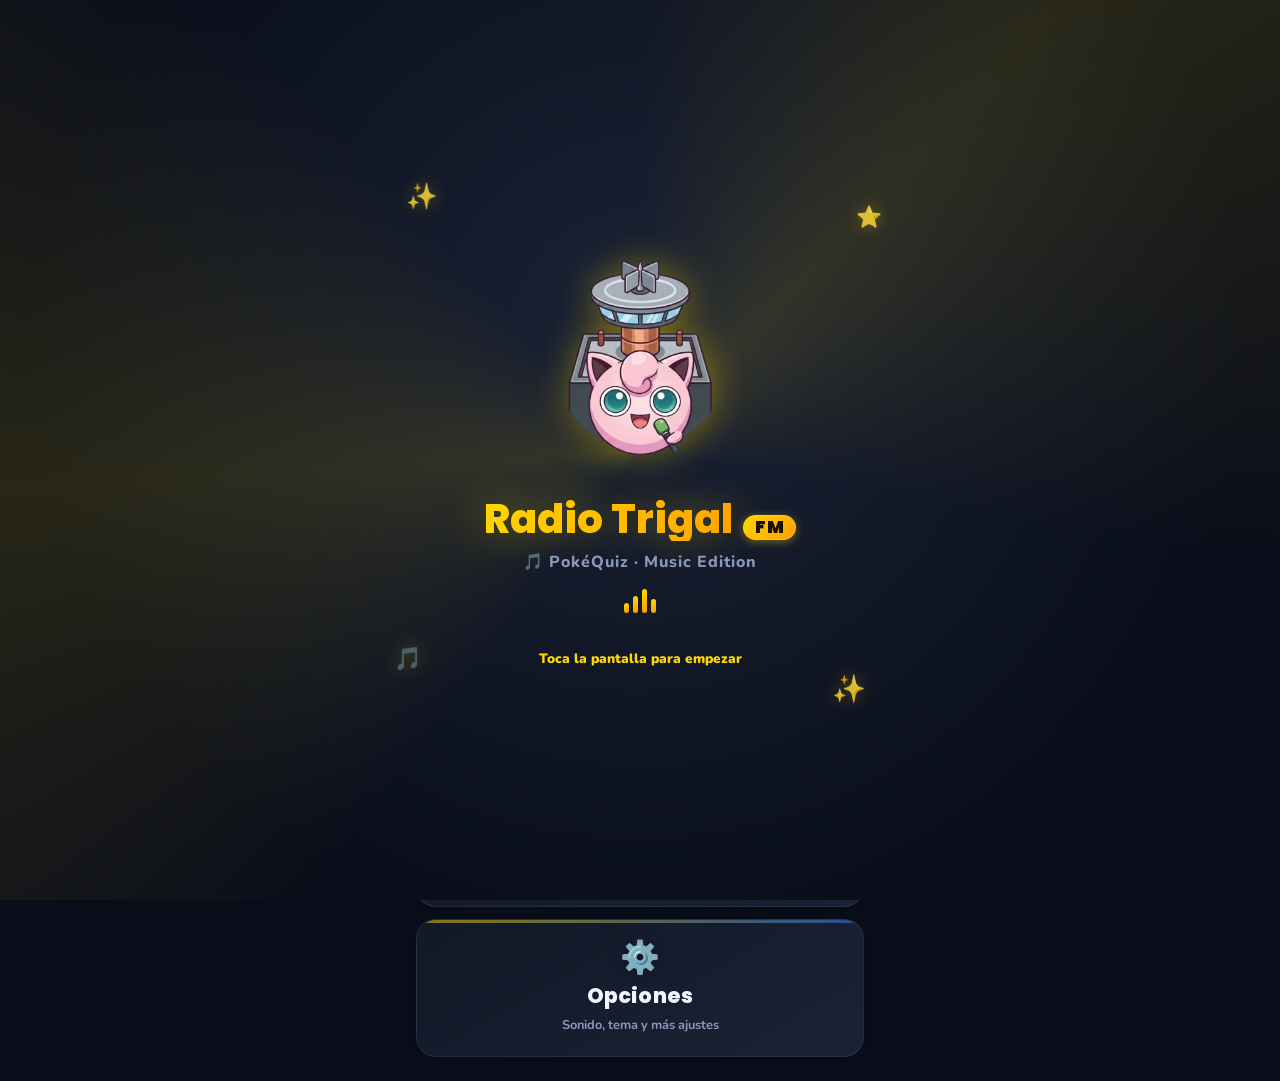
==== commit 1c77240d: "actualizacion" ====
--- a/index.html
+++ b/index.html
@@ -866,6 +866,22 @@
   }
   body.light #result-overlay { background: #00000066; }
   #result-overlay.show { opacity: 1; pointer-events: all; }
+
+  /* ── AVISO: salir a mitad de ronda del Modo Historia ──
+     Mismo patrón visual que #result-overlay (reutiliza .result-card,
+     .result-emoji, .result-title, .result-score y .result-actions), pero
+     con su propio z-index más alto para poder aparecer también por encima
+     del quiz mientras una ronda está en curso. */
+  #leave-story-confirm-overlay {
+    position: fixed; inset: 0; z-index: 260;
+    background: #0a0e1add;
+    display: flex; align-items: center; justify-content: center;
+    opacity: 0; pointer-events: none;
+    transition: opacity 0.3s;
+    backdrop-filter: blur(6px);
+  }
+  body.light #leave-story-confirm-overlay { background: #00000066; }
+  #leave-story-confirm-overlay.show { opacity: 1; pointer-events: all; }
   .result-card {
     background: var(--bg-card);
     border: 1px solid var(--border);
@@ -1464,6 +1480,82 @@
     line-height: 1.4;
   }
 
+  /* ══════════════════════════════════════════════════════════════
+     DEBUG · SELECTOR DE EVENTOS POKÉMON (SOLO PARA PRUEBAS)
+     ELIMINAR TODO ESTE BLOQUE CSS cuando se retire la función de debug.
+     ══════════════════════════════════════════════════════════════ */
+  #debug-event-btn {
+    display: inline-block;
+    margin: 6px auto 0;
+    font-size: .68rem;
+    font-weight: 800;
+    padding: 5px 10px;
+    border-radius: 999px;
+    border: 1px dashed var(--yellow);
+    background: #0003;
+    color: var(--yellow);
+    cursor: pointer;
+  }
+  #debug-event-panel {
+    position: fixed; inset: 0; z-index: 500;
+    display: none;
+    align-items: center; justify-content: center;
+    background: #000000c0;
+    padding: 20px;
+  }
+  #debug-event-panel.show { display: flex; }
+  .debug-event-box {
+    width: min(90vw, 340px);
+    max-height: 80vh;
+    display: flex; flex-direction: column;
+    background: var(--bg-card);
+    border: 2px dashed var(--yellow);
+    border-radius: var(--radius);
+    padding: 16px;
+  }
+  .debug-event-title {
+    font-family: 'Fredoka One', cursive;
+    font-size: 1.1rem;
+    color: var(--yellow);
+    text-align: center;
+  }
+  .debug-event-hint {
+    font-size: .72rem;
+    color: var(--text-dim);
+    text-align: center;
+    margin: 4px 0 10px;
+  }
+  .debug-event-list {
+    overflow-y: auto;
+    display: flex; flex-direction: column; gap: 6px;
+  }
+  .debug-event-list button {
+    font-size: .78rem;
+    font-weight: 700;
+    padding: 8px 10px;
+    border-radius: 10px;
+    border: 1px solid var(--yellow);
+    background: #0003;
+    color: var(--text);
+    text-align: left;
+    cursor: pointer;
+  }
+  .debug-event-list button:active { background: var(--yellow-glow); }
+  .debug-event-close-btn {
+    margin-top: 12px;
+    font-size: .8rem;
+    font-weight: 800;
+    padding: 8px;
+    border-radius: 10px;
+    border: none;
+    background: var(--yellow);
+    color: #000;
+    cursor: pointer;
+  }
+  /* ══════════════════════════════════════════════════════════════
+     FIN DEBUG · SELECTOR DE EVENTOS POKÉMON
+     ══════════════════════════════════════════════════════════════ */
+
   /* Efecto del evento Inkay: gira las opciones de respuesta 180° */
   .answers-grid.event-inkay {
     transform: rotate(180deg);
@@ -1487,6 +1579,12 @@
     91%           { opacity: .15;transform: translate(-1px, 0); }
     92%           { opacity: 1;  transform: translate(0,0);      text-shadow: none; filter: none; }
   }
+  /* Texto momentáneamente "corrupto" (sustitución de caracteres) del evento Porygon */
+  .porygon-text-glitching {
+    color: #00e5ff !important;
+    text-shadow: 1px 0 #ff2fd6, -1px 0 #00ff88 !important;
+    letter-spacing: .5px;
+  }
 
   /* Efecto del evento Gengar: oscurece toda la pantalla durante la ronda */
   #gengar-dark-overlay {
@@ -1500,13 +1598,14 @@
     background: rgba(0,0,0,.8);
   }
 
-  /* Efecto del evento Hipno: espiral hipnótica girando sobre la pantalla.
+  /* Efecto del evento Hypno: espiral hipnótica girando sobre la pantalla.
      El elemento mide 200vmax (mucho más que la diagonal de cualquier
      pantalla) y está centrado con translate(-50%,-50%), así que al rotar
      sobre su propio centro sus bordes quedan siempre muy lejos fuera de la
      ventana y nunca se ven, sea cual sea el tamaño o la proporción de la
-     pantalla. */
-  #hipno-overlay {
+     pantalla. Las paradas de color intermedias (en vez de un único tono)
+     dan más profundidad y un acabado más pulido a los brazos de la espiral. */
+  #hypno-overlay {
     position: fixed;
     top: 50%; left: 50%;
     width: 200vmax; height: 200vmax;
@@ -1514,17 +1613,55 @@
     z-index: 44;
     opacity: 0;
     transition: opacity .8s ease;
-    background: repeating-conic-gradient(from 0deg, #7c3aedaa 0deg 12deg, transparent 12deg 24deg);
+    background: repeating-conic-gradient(from 0deg, #7c3aedb8 0deg 9deg, #a855f760 9deg 13deg, transparent 13deg 24deg);
     mix-blend-mode: screen;
     transform: translate(-50%, -50%) rotate(0deg);
   }
-  #hipno-overlay.show {
-    opacity: .5;
-    animation: hipno-spin 4s linear infinite;
-  }
-  @keyframes hipno-spin {
+  #hypno-overlay.show {
+    opacity: .46;
+    animation: hypno-spin 4s linear infinite;
+  }
+  @keyframes hypno-spin {
     from { transform: translate(-50%, -50%) rotate(0deg); }
     to   { transform: translate(-50%, -50%) rotate(360deg); }
+  }
+
+  /* Viñeta focal fija (no rota con la espiral): oscurece suavemente los
+     bordes de la pantalla para dar profundidad y centrar la atención en
+     el péndulo, con un acabado más cinematográfico y pulido. */
+  #hypno-vignette {
+    position: fixed; inset: 0;
+    pointer-events: none;
+    z-index: 44;
+    opacity: 0;
+    transition: opacity .8s ease;
+    background: radial-gradient(circle at 50% 46%, transparent 36%, #0d0620a0 76%, #05010fc4 100%);
+  }
+  #hypno-vignette.show { opacity: 1; }
+
+  /* Efecto del evento Hypno · Ondulación líquida + Mareo visual: se aplican
+     juntos sobre TODO el contenido de la app (#app), simulando que la
+     pantalla entera se ha convertido en una superficie líquida:
+       - filter: url(#hypno-liquid-warp) → distorsión de onda orgánica y
+         continua (definida como filtro SVG más abajo, junto al resto de
+         filtros ocultos) que arquea las líneas rectas del interfaz.
+       - animation: hypno-warp-tilt → un balanceo 3D sutil y continuo
+         (perspectiva, inclinación y escala oscilantes) que hace que los
+         elementos parezcan inclinarse y la perspectiva fluctúe, sin que el
+         jugador se haya movido realmente. */
+  #app.hypno-warp-active {
+    filter: url(#hypno-liquid-warp);
+    animation: hypno-warp-tilt 5.4s ease-in-out infinite;
+    transform-origin: 50% 50%;
+    will-change: transform, filter;
+  }
+  @keyframes hypno-warp-tilt {
+    0%   { transform: perspective(880px) rotateX(0deg)    rotateY(0deg)    skewX(0deg)    scale(1); }
+    18%  { transform: perspective(880px) rotateX(2.6deg)  rotateY(-3.2deg) skewX(1.3deg)  scale(1.018); }
+    38%  { transform: perspective(880px) rotateX(-2deg)   rotateY(2.8deg)  skewX(-1.1deg) scale(0.984); }
+    58%  { transform: perspective(880px) rotateX(2.2deg)  rotateY(1.6deg)  skewX(1.5deg)  scale(1.022); }
+    78%  { transform: perspective(880px) rotateX(-2.4deg) rotateY(-2.2deg) skewX(-1.4deg) scale(0.988); }
+    100% { transform: perspective(880px) rotateX(0deg)    rotateY(0deg)    skewX(0deg)    scale(1); }
   }
 
   /* Efecto del evento Shiny: baña la interfaz en colores vivos y cambiantes */
@@ -1620,11 +1757,16 @@
 
   /* Efecto del evento Snorlax: se duerme encima de las respuestas con un PNG
      grande y nítido (artwork oficial, no el sprite pixelado de antes); hay
-     que tocarlo varias veces para despertarlo y poder responder */
+     que tocarlo varias veces para despertarlo y poder responder.
+     El sprite se dimensiona en % (nunca en px fijos) para adaptarse a la
+     altura real disponible (que varía según haya 4 o 6 opciones de
+     respuesta), y el texto va en una "píldora" semitransparente con alto
+     contraste para que siempre sea legible pase lo que pase de fondo. */
   .snorlax-overlay {
     position: absolute; inset: 0; z-index: 40;
     display: flex; flex-direction: column; align-items: center; justify-content: center;
-    gap: 2px;
+    gap: 4px;
+    padding: 8px 10px;
     background:
       radial-gradient(ellipse 70% 60% at 50% 62%, #3a2c5c 0%, #1c1530 62%, #100b1e 100%);
     border: 2px solid var(--border);
@@ -1647,9 +1789,13 @@
     pointer-events: none;
   }
   .snorlax-overlay .snorlax-sprite {
-    width: 168px; height: 168px;
-    max-width: 62%;
+    width: auto;
+    height: 42%;
+    min-height: 44px;
+    max-height: 118px;
+    max-width: 56%;
     object-fit: contain;
+    flex: 0 1 auto;
     filter: drop-shadow(0 10px 20px #0009);
     pointer-events: none;
     position: relative;
@@ -1657,7 +1803,7 @@
   }
   .snorlax-overlay .snorlax-zzz-wrap {
     position: absolute;
-    top: 10%; right: 20%;
+    top: 8%; right: 18%;
     width: 40px; height: 40px;
     pointer-events: none;
   }
@@ -1677,22 +1823,52 @@
     78%  { opacity: .75; }
     100% { opacity: 0; transform: translateY(-40px) scale(1.15); }
   }
+  /* Píldora de texto: fondo propio semitransparente + blur, así el label y
+     el hint son legibles con independencia del degradado de fondo o del
+     tamaño del sprite. flex-shrink:0 asegura que nunca se recorte. */
+  .snorlax-overlay .snorlax-text {
+    flex: 0 0 auto;
+    display: flex; flex-direction: column; align-items: center;
+    gap: 3px;
+    max-width: 94%;
+    padding: 5px 12px 7px;
+    border-radius: 999px;
+    background: #00000059;
+    backdrop-filter: blur(2px);
+  }
   .snorlax-overlay .snorlax-label {
     font-family: 'Fredoka One', cursive;
-    font-size: 1.05rem;
+    font-size: clamp(.78rem, 3.6vw, 1.02rem);
+    line-height: 1.15;
     color: #fff;
     text-align: center;
     pointer-events: none;
     text-shadow: 0 2px 6px #000a;
-    margin-top: 2px;
   }
   .snorlax-overlay .snorlax-hint {
-    font-size: .72rem;
+    font-size: clamp(.62rem, 2.8vw, .72rem);
     font-weight: 800;
-    color: #d9d0f5;
+    color: var(--yellow);
     text-transform: uppercase;
-    letter-spacing: .5px;
+    letter-spacing: .4px;
+    text-align: center;
     pointer-events: none;
+    text-shadow: 0 1px 4px #000c;
+  }
+  .snorlax-overlay .snorlax-progress-track {
+    width: min(70%, 150px);
+    height: 5px;
+    border-radius: 999px;
+    background: #ffffff2e;
+    overflow: hidden;
+    pointer-events: none;
+  }
+  .snorlax-overlay .snorlax-progress-fill {
+    height: 100%;
+    width: 0%;
+    border-radius: 999px;
+    background: linear-gradient(90deg, var(--yellow), #ffb347);
+    transition: width .25s ease;
   }
   @keyframes snorlax-breathe {
     0%, 100% { transform: scale(1); }
@@ -1754,32 +1930,223 @@
 
   /* Efecto del evento Weezing: humo tóxico que se mueve por toda la pantalla,
      tapando parcial y ocasionalmente las respuestas (pero sin bloquear los
-     clics: pointer-events desactivado, así que siempre se puede responder) */
+     clics: pointer-events desactivado, así que siempre se puede responder).
+     Las nubes usan paradas de color más marcadas (en vez de un simple
+     degradado difuso) y un filtro SVG de turbulencia que distorsiona sus
+     bordes, para que se vean como auténticas nubes de humo con silueta
+     irregular en vez de manchas de luz. */
+  /* El contenedor solo controla la aparición general (opacity) y aplica el
+     filtro de turbulencia a TODAS las nubes a la vez (más barato que uno por
+     nube y da igual de resultado, ya que el filtro distorsiona el resultado
+     final ya compuesto). Cada nube real es un elemento independiente (ver
+     .weezing-cloud más abajo) con su propia posición, tamaño y trayectoria,
+     de forma que se ven varias nubes de humo distintas moviéndose cada una
+     por su cuenta por toda la pantalla, en vez de una única mancha. */
   #weezing-smoke-overlay {
     position: fixed; inset: 0;
     pointer-events: none;
     z-index: 46;
+    overflow: hidden;
     opacity: 0;
     transition: opacity .8s ease;
-    background:
-      radial-gradient(circle at 20% 30%, #7c3aedcc 0%, transparent 38%),
-      radial-gradient(circle at 75% 65%, #a855f7cc 0%, transparent 42%),
-      radial-gradient(circle at 40% 85%, #5b21b6cc 0%, transparent 40%),
-      radial-gradient(circle at 85% 15%, #8b5cf6cc 0%, transparent 34%);
-    background-size: 180% 180%;
-    filter: blur(10px);
-  }
-  #weezing-smoke-overlay.show {
-    opacity: .8;
-    animation: weezing-drift 7s ease-in-out infinite;
-  }
-  @keyframes weezing-drift {
-    0%   { background-position: 0% 0%,   100% 100%, 50% 50%,  20% 80%; }
-    25%  { background-position: 30% 60%, 70% 20%,   10% 90%,  80% 10%; }
-    50%  { background-position: 80% 20%, 20% 80%,   60% 30%,  40% 60%; }
-    75%  { background-position: 50% 90%, 40% 10%,   90% 60%,  10% 30%; }
-    100% { background-position: 0% 0%,   100% 100%, 50% 50%,  20% 80%; }
-  }
+    filter: url(#weezing-turbulence) blur(2px);
+  }
+  #weezing-smoke-overlay.show { opacity: .92; }
+
+  /* Nube individual: paradas de color muy juntas cerca del borde (en vez de
+     un degradado largo y difuso) para que, incluso después del filtro de
+     turbulencia, se perciba un contorno de nube definido en vez de un simple
+     resplandor de luz. Tamaños reducidos (nubes más pequeñas y numerosas en
+     pantalla) y núcleo más opaco/sólido para que se lean con claridad. */
+  .weezing-cloud {
+    position: absolute;
+    border-radius: 50%;
+    will-change: transform, opacity;
+  }
+  .weezing-cloud.c1 {
+    width: 34vmax; height: 34vmax;
+    top: -8%; left: -6%;
+    background: radial-gradient(circle, #a855f7ff 0%, #a855f7f7 40%, #8b5cf6e0 55%, #7c3aedb0 66%, transparent 78%);
+  }
+  .weezing-cloud.c2 {
+    width: 27vmax; height: 27vmax;
+    top: 46%; left: 60%;
+    background: radial-gradient(circle, #9333eaff 0%, #9333eaf7 38%, #7c3aede0 53%, #6d28d9b0 64%, transparent 76%);
+  }
+  .weezing-cloud.c3 {
+    width: 30vmax; height: 30vmax;
+    top: 60%; left: -4%;
+    background: radial-gradient(circle, #8b5cf6ff 0%, #8b5cf6f7 40%, #6d28d9e0 55%, #4c1d95b0 66%, transparent 78%);
+  }
+  .weezing-cloud.c4 {
+    width: 23vmax; height: 23vmax;
+    top: -4%; left: 66%;
+    background: radial-gradient(circle, #7c3aedff 0%, #7c3aedf7 38%, #6d28d9e0 53%, #4c1d95b0 64%, transparent 76%);
+  }
+  .weezing-cloud.c5 {
+    width: 19vmax; height: 19vmax;
+    top: 34%; left: 26%;
+    background: radial-gradient(circle, #c084fcff 0%, #c084fcf7 36%, #a855f7e0 51%, #8b5cf6b0 62%, transparent 76%);
+  }
+
+  /* Cada nube sigue una trayectoria propia basada en curvas seno/coseno
+     (tipo Lissajous), muestreada en 24 puntos repartidos a partes iguales
+     y con "timing-function: linear". La suavidad NO viene de la curva de
+     aceleración por tramo (eso es justo lo que antes producía frenazos en
+     cada punto, al decelerar a velocidad 0 y volver a acelerar en cada
+     keyframe), sino de que la propia posición ya varía de forma continua
+     como un seno: con "linear" la velocidad entre puntos consecutivos
+     cambia gradualmente en vez de dar saltos, así que el recorrido se
+     percibe fluido y natural en todo momento, sin paradas ni tirones. Un
+     giro y una respiración de escala/opacidad (también sinusoidales)
+     terminan de dar un aspecto de humo real, denso y en constante
+     movimiento. */
+  #weezing-smoke-overlay.show .c1 { animation: weezing-cloud-move-1 16s linear infinite; }
+  #weezing-smoke-overlay.show .c2 { animation: weezing-cloud-move-2 13s linear infinite .9s; }
+  #weezing-smoke-overlay.show .c3 { animation: weezing-cloud-move-3 18s linear infinite 2.1s; }
+  #weezing-smoke-overlay.show .c4 { animation: weezing-cloud-move-4 12s linear infinite .4s; }
+  #weezing-smoke-overlay.show .c5 { animation: weezing-cloud-move-5 15s linear infinite 2.7s; }
+
+  @keyframes weezing-cloud-move-1 {
+    0% { transform: translate(0.00vw, 0.00vh) rotate(0.0deg) scale(1.039); opacity: 0.99; }
+    4.167% { transform: translate(4.40vw, 3.88vh) rotate(1.3deg) scale(1.056); opacity: 0.99; }
+    8.333% { transform: translate(8.50vw, 7.50vh) rotate(2.5deg) scale(1.059); opacity: 0.98; }
+    12.5% { transform: translate(12.02vw, 10.61vh) rotate(3.5deg) scale(1.046); opacity: 0.95; }
+    16.667% { transform: translate(14.72vw, 12.99vh) rotate(4.3deg) scale(1.020); opacity: 0.93; }
+    20.833% { transform: translate(16.42vw, 14.49vh) rotate(4.8deg) scale(0.989); opacity: 0.91; }
+    25% { transform: translate(17.00vw, 15.00vh) rotate(5.0deg) scale(0.961); opacity: 0.90; }
+    29.167% { transform: translate(16.42vw, 14.49vh) rotate(4.8deg) scale(0.944); opacity: 0.90; }
+    33.333% { transform: translate(14.72vw, 12.99vh) rotate(4.3deg) scale(0.941); opacity: 0.91; }
+    37.5% { transform: translate(12.02vw, 10.61vh) rotate(3.5deg) scale(0.954); opacity: 0.94; }
+    41.667% { transform: translate(8.50vw, 7.50vh) rotate(2.5deg) scale(0.980); opacity: 0.96; }
+    45.833% { transform: translate(4.40vw, 3.88vh) rotate(1.3deg) scale(1.011); opacity: 0.98; }
+    50% { transform: translate(0.00vw, 0.00vh) rotate(0.0deg) scale(1.039); opacity: 0.99; }
+    54.167% { transform: translate(-4.40vw, -3.88vh) rotate(-1.3deg) scale(1.056); opacity: 0.99; }
+    58.333% { transform: translate(-8.50vw, -7.50vh) rotate(-2.5deg) scale(1.059); opacity: 0.98; }
+    62.5% { transform: translate(-12.02vw, -10.61vh) rotate(-3.5deg) scale(1.046); opacity: 0.95; }
+    66.667% { transform: translate(-14.72vw, -12.99vh) rotate(-4.3deg) scale(1.020); opacity: 0.93; }
+    70.833% { transform: translate(-16.42vw, -14.49vh) rotate(-4.8deg) scale(0.989); opacity: 0.91; }
+    75% { transform: translate(-17.00vw, -15.00vh) rotate(-5.0deg) scale(0.961); opacity: 0.90; }
+    79.167% { transform: translate(-16.42vw, -14.49vh) rotate(-4.8deg) scale(0.944); opacity: 0.90; }
+    83.333% { transform: translate(-14.72vw, -12.99vh) rotate(-4.3deg) scale(0.941); opacity: 0.91; }
+    87.5% { transform: translate(-12.02vw, -10.61vh) rotate(-3.5deg) scale(0.954); opacity: 0.94; }
+    91.667% { transform: translate(-8.50vw, -7.50vh) rotate(-2.5deg) scale(0.980); opacity: 0.96; }
+    95.833% { transform: translate(-4.40vw, -3.88vh) rotate(-1.3deg) scale(1.011); opacity: 0.98; }
+    100% { transform: translate(-0.00vw, -0.00vh) rotate(-0.0deg) scale(1.039); opacity: 0.99; }
+  }
+
+  @keyframes weezing-cloud-move-2 {
+    0% { transform: translate(0.00vw, 0.00vh) rotate(-0.0deg) scale(1.059); opacity: 0.96; }
+    4.167% { transform: translate(4.92vw, 6.50vh) rotate(-1.6deg) scale(1.038); opacity: 0.98; }
+    8.333% { transform: translate(9.50vw, 11.26vh) rotate(-3.0deg) scale(1.006); opacity: 0.99; }
+    12.5% { transform: translate(13.44vw, 13.00vh) rotate(-4.2deg) scale(0.973); opacity: 0.99; }
+    16.667% { transform: translate(16.45vw, 11.26vh) rotate(-5.2deg) scale(0.947); opacity: 0.98; }
+    20.833% { transform: translate(18.35vw, 6.50vh) rotate(-5.8deg) scale(0.935); opacity: 0.96; }
+    25% { transform: translate(19.00vw, 0.00vh) rotate(-6.0deg) scale(0.941); opacity: 0.93; }
+    29.167% { transform: translate(18.35vw, -6.50vh) rotate(-5.8deg) scale(0.962); opacity: 0.91; }
+    33.333% { transform: translate(16.45vw, -11.26vh) rotate(-5.2deg) scale(0.994); opacity: 0.90; }
+    37.5% { transform: translate(13.44vw, -13.00vh) rotate(-4.2deg) scale(1.027); opacity: 0.90; }
+    41.667% { transform: translate(9.50vw, -11.26vh) rotate(-3.0deg) scale(1.053); opacity: 0.91; }
+    45.833% { transform: translate(4.92vw, -6.50vh) rotate(-1.6deg) scale(1.065); opacity: 0.93; }
+    50% { transform: translate(0.00vw, -0.00vh) rotate(-0.0deg) scale(1.059); opacity: 0.96; }
+    54.167% { transform: translate(-4.92vw, 6.50vh) rotate(1.6deg) scale(1.038); opacity: 0.98; }
+    58.333% { transform: translate(-9.50vw, 11.26vh) rotate(3.0deg) scale(1.006); opacity: 0.99; }
+    62.5% { transform: translate(-13.44vw, 13.00vh) rotate(4.2deg) scale(0.973); opacity: 0.99; }
+    66.667% { transform: translate(-16.45vw, 11.26vh) rotate(5.2deg) scale(0.947); opacity: 0.98; }
+    70.833% { transform: translate(-18.35vw, 6.50vh) rotate(5.8deg) scale(0.935); opacity: 0.96; }
+    75% { transform: translate(-19.00vw, 0.00vh) rotate(6.0deg) scale(0.941); opacity: 0.93; }
+    79.167% { transform: translate(-18.35vw, -6.50vh) rotate(5.8deg) scale(0.962); opacity: 0.91; }
+    83.333% { transform: translate(-16.45vw, -11.26vh) rotate(5.2deg) scale(0.994); opacity: 0.90; }
+    87.5% { transform: translate(-13.44vw, -13.00vh) rotate(4.2deg) scale(1.027); opacity: 0.90; }
+    91.667% { transform: translate(-9.50vw, -11.26vh) rotate(3.0deg) scale(1.053); opacity: 0.91; }
+    95.833% { transform: translate(-4.92vw, -6.50vh) rotate(1.6deg) scale(1.065); opacity: 0.93; }
+    100% { transform: translate(-0.00vw, -0.00vh) rotate(0.0deg) scale(1.059); opacity: 0.96; }
+  }
+
+  @keyframes weezing-cloud-move-3 {
+    0% { transform: translate(0.00vw, 0.00vh) rotate(0.0deg) scale(0.985); opacity: 0.99; }
+    4.167% { transform: translate(5.18vw, 7.78vh) rotate(2.7deg) scale(0.958); opacity: 0.97; }
+    8.333% { transform: translate(10.00vw, 11.00vh) rotate(4.8deg) scale(0.942); opacity: 0.95; }
+    12.5% { transform: translate(14.14vw, 7.78vh) rotate(5.5deg) scale(0.942); opacity: 0.93; }
+    16.667% { transform: translate(17.32vw, 0.00vh) rotate(4.8deg) scale(0.957); opacity: 0.91; }
+    20.833% { transform: translate(19.32vw, -7.78vh) rotate(2.7deg) scale(0.984); opacity: 0.91; }
+    25% { transform: translate(20.00vw, -11.00vh) rotate(0.0deg) scale(1.015); opacity: 0.91; }
+    29.167% { transform: translate(19.32vw, -7.78vh) rotate(-2.8deg) scale(1.042); opacity: 0.93; }
+    33.333% { transform: translate(17.32vw, -0.00vh) rotate(-4.8deg) scale(1.058); opacity: 0.95; }
+    37.5% { transform: translate(14.14vw, 7.78vh) rotate(-5.5deg) scale(1.058); opacity: 0.97; }
+    41.667% { transform: translate(10.00vw, 11.00vh) rotate(-4.8deg) scale(1.043); opacity: 0.99; }
+    45.833% { transform: translate(5.18vw, 7.78vh) rotate(-2.8deg) scale(1.016); opacity: 0.99; }
+    50% { transform: translate(0.00vw, 0.00vh) rotate(-0.0deg) scale(0.985); opacity: 0.99; }
+    54.167% { transform: translate(-5.18vw, -7.78vh) rotate(2.7deg) scale(0.958); opacity: 0.97; }
+    58.333% { transform: translate(-10.00vw, -11.00vh) rotate(4.8deg) scale(0.942); opacity: 0.95; }
+    62.5% { transform: translate(-14.14vw, -7.78vh) rotate(5.5deg) scale(0.942); opacity: 0.93; }
+    66.667% { transform: translate(-17.32vw, -0.00vh) rotate(4.8deg) scale(0.957); opacity: 0.91; }
+    70.833% { transform: translate(-19.32vw, 7.78vh) rotate(2.7deg) scale(0.984); opacity: 0.91; }
+    75% { transform: translate(-20.00vw, 11.00vh) rotate(0.0deg) scale(1.015); opacity: 0.91; }
+    79.167% { transform: translate(-19.32vw, 7.78vh) rotate(-2.7deg) scale(1.042); opacity: 0.93; }
+    83.333% { transform: translate(-17.32vw, 0.00vh) rotate(-4.8deg) scale(1.058); opacity: 0.95; }
+    87.5% { transform: translate(-14.14vw, -7.78vh) rotate(-5.5deg) scale(1.058); opacity: 0.97; }
+    91.667% { transform: translate(-10.00vw, -11.00vh) rotate(-4.8deg) scale(1.043); opacity: 0.99; }
+    95.833% { transform: translate(-5.18vw, -7.78vh) rotate(-2.7deg) scale(1.016); opacity: 0.99; }
+    100% { transform: translate(-0.00vw, -0.00vh) rotate(-0.0deg) scale(0.985); opacity: 0.99; }
+  }
+
+  @keyframes weezing-cloud-move-4 {
+    0% { transform: translate(0.00vw, 0.00vh) rotate(-0.0deg) scale(0.940); opacity: 0.93; }
+    4.167% { transform: translate(8.00vw, 3.88vh) rotate(-1.7deg) scale(0.951); opacity: 0.91; }
+    8.333% { transform: translate(13.86vw, 7.50vh) rotate(-3.2deg) scale(0.975); opacity: 0.90; }
+    12.5% { transform: translate(16.00vw, 10.61vh) rotate(-4.6deg) scale(1.005); opacity: 0.90; }
+    16.667% { transform: translate(13.86vw, 12.99vh) rotate(-5.6deg) scale(1.034); opacity: 0.91; }
+    20.833% { transform: translate(8.00vw, 14.49vh) rotate(-6.3deg) scale(1.054); opacity: 0.94; }
+    25% { transform: translate(0.00vw, 15.00vh) rotate(-6.5deg) scale(1.060); opacity: 0.96; }
+    29.167% { transform: translate(-8.00vw, 14.49vh) rotate(-6.3deg) scale(1.049); opacity: 0.98; }
+    33.333% { transform: translate(-13.86vw, 12.99vh) rotate(-5.6deg) scale(1.025); opacity: 0.99; }
+    37.5% { transform: translate(-16.00vw, 10.61vh) rotate(-4.6deg) scale(0.995); opacity: 0.99; }
+    41.667% { transform: translate(-13.86vw, 7.50vh) rotate(-3.2deg) scale(0.966); opacity: 0.98; }
+    45.833% { transform: translate(-8.00vw, 3.88vh) rotate(-1.7deg) scale(0.946); opacity: 0.95; }
+    50% { transform: translate(-0.00vw, 0.00vh) rotate(-0.0deg) scale(0.940); opacity: 0.93; }
+    54.167% { transform: translate(8.00vw, -3.88vh) rotate(1.7deg) scale(0.951); opacity: 0.91; }
+    58.333% { transform: translate(13.86vw, -7.50vh) rotate(3.3deg) scale(0.975); opacity: 0.90; }
+    62.5% { transform: translate(16.00vw, -10.61vh) rotate(4.6deg) scale(1.005); opacity: 0.90; }
+    66.667% { transform: translate(13.86vw, -12.99vh) rotate(5.6deg) scale(1.034); opacity: 0.91; }
+    70.833% { transform: translate(8.00vw, -14.49vh) rotate(6.3deg) scale(1.054); opacity: 0.94; }
+    75% { transform: translate(0.00vw, -15.00vh) rotate(6.5deg) scale(1.060); opacity: 0.96; }
+    79.167% { transform: translate(-8.00vw, -14.49vh) rotate(6.3deg) scale(1.049); opacity: 0.98; }
+    83.333% { transform: translate(-13.86vw, -12.99vh) rotate(5.6deg) scale(1.025); opacity: 0.99; }
+    87.5% { transform: translate(-16.00vw, -10.61vh) rotate(4.6deg) scale(0.995); opacity: 0.99; }
+    91.667% { transform: translate(-13.86vw, -7.50vh) rotate(3.3deg) scale(0.966); opacity: 0.98; }
+    95.833% { transform: translate(-8.00vw, -3.88vh) rotate(1.7deg) scale(0.946); opacity: 0.95; }
+    100% { transform: translate(-0.00vw, -0.00vh) rotate(0.0deg) scale(0.940); opacity: 0.93; }
+  }
+
+  @keyframes weezing-cloud-move-5 {
+    0% { transform: translate(0.00vw, 0.00vh) rotate(0.0deg) scale(0.959); opacity: 0.90; }
+    4.167% { transform: translate(9.19vw, 4.14vh) rotate(1.8deg) scale(0.990); opacity: 0.90; }
+    8.333% { transform: translate(13.00vw, 8.00vh) rotate(3.5deg) scale(1.023); opacity: 0.92; }
+    12.5% { transform: translate(9.19vw, 11.31vh) rotate(4.9deg) scale(1.050); opacity: 0.94; }
+    16.667% { transform: translate(0.00vw, 13.86vh) rotate(6.1deg) scale(1.064); opacity: 0.97; }
+    20.833% { transform: translate(-9.19vw, 15.45vh) rotate(6.8deg) scale(1.061); opacity: 0.99; }
+    25% { transform: translate(-13.00vw, 16.00vh) rotate(7.0deg) scale(1.041); opacity: 0.99; }
+    29.167% { transform: translate(-9.19vw, 15.45vh) rotate(6.8deg) scale(1.010); opacity: 0.99; }
+    33.333% { transform: translate(-0.00vw, 13.86vh) rotate(6.1deg) scale(0.977); opacity: 0.97; }
+    37.5% { transform: translate(9.19vw, 11.31vh) rotate(4.9deg) scale(0.950); opacity: 0.95; }
+    41.667% { transform: translate(13.00vw, 8.00vh) rotate(3.5deg) scale(0.936); opacity: 0.92; }
+    45.833% { transform: translate(9.19vw, 4.14vh) rotate(1.8deg) scale(0.939); opacity: 0.90; }
+    50% { transform: translate(0.00vw, 0.00vh) rotate(0.0deg) scale(0.959); opacity: 0.90; }
+    54.167% { transform: translate(-9.19vw, -4.14vh) rotate(-1.8deg) scale(0.990); opacity: 0.90; }
+    58.333% { transform: translate(-13.00vw, -8.00vh) rotate(-3.5deg) scale(1.023); opacity: 0.92; }
+    62.5% { transform: translate(-9.19vw, -11.31vh) rotate(-4.9deg) scale(1.050); opacity: 0.94; }
+    66.667% { transform: translate(-0.00vw, -13.86vh) rotate(-6.1deg) scale(1.064); opacity: 0.97; }
+    70.833% { transform: translate(9.19vw, -15.45vh) rotate(-6.8deg) scale(1.061); opacity: 0.99; }
+    75% { transform: translate(13.00vw, -16.00vh) rotate(-7.0deg) scale(1.041); opacity: 0.99; }
+    79.167% { transform: translate(9.19vw, -15.45vh) rotate(-6.8deg) scale(1.010); opacity: 0.99; }
+    83.333% { transform: translate(0.00vw, -13.86vh) rotate(-6.1deg) scale(0.977); opacity: 0.97; }
+    87.5% { transform: translate(-9.19vw, -11.31vh) rotate(-4.9deg) scale(0.950); opacity: 0.95; }
+    91.667% { transform: translate(-13.00vw, -8.00vh) rotate(-3.5deg) scale(0.936); opacity: 0.92; }
+    95.833% { transform: translate(-9.19vw, -4.14vh) rotate(-1.8deg) scale(0.939); opacity: 0.90; }
+    100% { transform: translate(-0.00vw, -0.00vh) rotate(-0.0deg) scale(0.959); opacity: 0.90; }
+  }
+
 
   /* Efecto del evento Blastoise: Danza Lluvia — capa puramente visual de
      fondo (por detrás del contenido de la app, nunca por encima de la
@@ -1838,17 +2205,25 @@
   #blastoise-rain-overlay.show .rain-layer.near {
     animation: blastoise-rain-fall-near 0.9s linear infinite;
   }
+  /* El desplazamiento del bucle debe coincidir EXACTAMENTE con el tamaño del
+     patrón (background-size) en ambos ejes para que la vuelta sea invisible.
+     Antes se desplazaba también en X con un valor que no era múltiplo del
+     ancho del patrón, así que al reiniciar el bucle la imagen "saltaba" de
+     posición en vez de fluir; moviendo solo en Y (con el mismo alto que el
+     patrón) el bucle queda perfecto y la caída se ve fluida en todo momento.
+     La inclinación diagonal de las gotas ya viene dada por el ángulo del
+     propio gradiente, así que no hace falta desplazar en X para conservarla. */
   @keyframes blastoise-rain-fall-mist {
     from { background-position: 0 0; }
-    to   { background-position: -76px 210px; }
+    to   { background-position: 0 210px; }
   }
   @keyframes blastoise-rain-fall-far {
     from { background-position: 0 0; }
-    to   { background-position: -58px 155px; }
+    to   { background-position: 0 155px; }
   }
   @keyframes blastoise-rain-fall-near {
     from { background-position: 0 0; }
-    to   { background-position: -44px 115px; }
+    to   { background-position: 0 115px; }
   }
 
   /* Efecto del evento Porygon: fallo digital en toda la pantalla — scanlines,
@@ -2046,14 +2421,48 @@
 <!-- Evento Pokémon Gengar: oscurece la pantalla durante la ronda -->
 <div id="gengar-dark-overlay"></div>
 
-<!-- Evento Pokémon Hipno: efecto de espiral hipnótica sobre la pantalla -->
-<div id="hipno-overlay"></div>
+<!-- Evento Pokémon Hypno: efecto de espiral hipnótica sobre la pantalla,
+     con una viñeta focal fija (no rota) que le da profundidad -->
+<div id="hypno-overlay"></div>
+<div id="hypno-vignette"></div>
 
 <!-- Evento Pokémon Shiny: baña la pantalla en colores vivos y cambiantes -->
 <div id="shiny-color-overlay"></div>
 
-<!-- Evento Pokémon Weezing: humo tóxico que se mueve por toda la pantalla -->
-<div id="weezing-smoke-overlay"></div>
+<!-- Filtro SVG oculto: distorsiona el humo de Weezing para darle bordes
+     irregulares de nube tóxica en vez de un simple resplandor difuso -->
+<svg width="0" height="0" style="position:absolute; overflow:hidden;">
+  <filter id="weezing-turbulence" x="-25%" y="-25%" width="150%" height="150%">
+    <feTurbulence type="fractalNoise" baseFrequency="0.012 0.018" numOctaves="2" seed="7" result="weezing-noise">
+      <animate attributeName="baseFrequency" dur="18s" values="0.012 0.018;0.016 0.014;0.012 0.018" repeatCount="indefinite" />
+    </feTurbulence>
+    <feDisplacementMap in="SourceGraphic" in2="weezing-noise" scale="70" xChannelSelector="R" yChannelSelector="G" />
+  </filter>
+
+  <!-- Evento Pokémon Hypno · Ondulación líquida: distorsiona TODO el
+       contenido de #app con un ruido orgánico que fluctúa lentamente en
+       frecuencia y en intensidad (scale), dando la sensación de que la
+       pantalla entera es una superficie líquida ondulándose sin parar,
+       en vez de un patrón de olas repetitivo y mecánico. */
+  <filter id="hypno-liquid-warp" x="-20%" y="-20%" width="140%" height="140%">
+    <feTurbulence type="fractalNoise" baseFrequency="0.006 0.011" numOctaves="2" seed="24" result="hypno-noise">
+      <animate attributeName="baseFrequency" dur="7s" values="0.006 0.011;0.010 0.007;0.005 0.013;0.006 0.011" repeatCount="indefinite" />
+    </feTurbulence>
+    <feDisplacementMap in="SourceGraphic" in2="hypno-noise" xChannelSelector="R" yChannelSelector="G">
+      <animate attributeName="scale" dur="3.6s" values="6;22;9;26;6" repeatCount="indefinite" />
+    </feDisplacementMap>
+  </filter>
+</svg>
+
+<!-- Evento Pokémon Weezing: varias nubes de humo tóxico independientes,
+     cada una con su propia trayectoria, que se mueven por toda la pantalla -->
+<div id="weezing-smoke-overlay">
+  <div class="weezing-cloud c1"></div>
+  <div class="weezing-cloud c2"></div>
+  <div class="weezing-cloud c3"></div>
+  <div class="weezing-cloud c4"></div>
+  <div class="weezing-cloud c5"></div>
+</div>
 
 <!-- Evento Pokémon Porygon: fallo digital con scanlines, ruido y barras de glitch -->
 <div id="porygon-glitch-overlay">
@@ -2107,6 +2516,25 @@
     <div class="poke-event-desc" id="poke-event-desc">—</div>
   </div>
 </div>
+
+<!-- ══════════════════════════════════════════════════════════════════
+     DEBUG · SELECTOR DE EVENTOS POKÉMON (SOLO PARA PRUEBAS)
+     Esto es una herramienta temporal para probar eventos rápidamente
+     durante el Modo Historia. ELIMINAR ESTE BLOQUE COMPLETO cuando el
+     juego esté terminado (ver también los bloques marcados "DEBUG" en
+     el CSS y en el bloque de JavaScript más abajo).
+     ══════════════════════════════════════════════════════════════════ -->
+<div id="debug-event-panel">
+  <div class="debug-event-box">
+    <div class="debug-event-title">🧪 Forzar Evento Pokémon</div>
+    <div class="debug-event-hint">Se activará en la siguiente ronda.</div>
+    <div class="debug-event-list" id="debug-event-list"></div>
+    <button type="button" class="debug-event-close-btn" id="debug-event-close-btn">Cerrar</button>
+  </div>
+</div>
+<!-- ══════════════════════════════════════════════════════════════════
+     FIN DEBUG · SELECTOR DE EVENTOS POKÉMON
+     ══════════════════════════════════════════════════════════════════ -->
 
 <div id="app">
 
@@ -2281,6 +2709,11 @@
         <span class="menu-btn-title">Pokémon Ranger</span>
         <small>Solo canciones y opciones de Ranger</small>
       </button>
+      <button class="menu-btn" data-other="title-screens">
+        <span class="menu-btn-icon">🖼️</span>
+        <span class="menu-btn-title">Pantallas de Título</span>
+        <small>Solo canciones y opciones de Pantallas de Título</small>
+      </button>
     </div>
   </section>
 
@@ -2405,7 +2838,7 @@
       </div>
       <div class="guide-item">
         <div class="guide-item-title">🕹️ Minijuegos</div>
-        <div class="guide-item-desc">Partidas cortas de 5 rondas centradas en una categoría concreta: Centros Pokémon, Laboratorios, Bicicletas, Surf, Pokémon Mundo Misterioso, Pokémon Colosseum/XD y Pokémon Ranger. Cada categoría se desbloquea con un logro distinto (puedes ver cuál en la propia pantalla de Minijuegos).</div>
+        <div class="guide-item-desc">Partidas cortas de 5 rondas centradas en una categoría concreta: Centros Pokémon, Laboratorios, Bicicletas, Surf, Pokémon Mundo Misterioso, Pokémon Colosseum/XD, Pokémon Ranger y Pantallas de Título. Cada categoría se desbloquea con un logro distinto (puedes ver cuál en la propia pantalla de Minijuegos).</div>
       </div>
     </div>
 
@@ -2436,11 +2869,11 @@
       </div>
       <div class="guide-item">
         <div class="guide-item-title">🕹️ Categorías de Minijuegos</div>
-        <div class="guide-item-desc">Cada categoría de Minijuegos (Centros Pokémon, Laboratorios, Bicicletas, Surf, Mundo Misterioso, Colosseum/XD, Ranger) se desbloquea al conseguir un logro concreto, indicado con un 🔒 en el botón mientras siga bloqueada.</div>
+        <div class="guide-item-desc">Cada categoría de Minijuegos (Centros Pokémon, Laboratorios, Bicicletas, Surf, Mundo Misterioso, Colosseum/XD, Ranger, Pantallas de Título) se desbloquea al conseguir un logro concreto, indicado con un 🔒 en el botón mientras siga bloqueada.</div>
       </div>
       <div class="guide-item">
         <div class="guide-item-title">✨ Eventos Pokémon</div>
-        <div class="guide-item-desc">Al completar el Modo Historia («Maestro de la Historia») se desbloquean los Eventos Pokémon sorpresa (Gengar, Hipno, Shiny, Weezing, Porygon, Electrode, Blastoise, Venusaur…) también en el Desafío Infinito. Los logros de "encuentro" (por ejemplo, hacer aparecer 5 veces a un Pokémon) desbloquean, uno a uno, que ese Pokémon pueda pasear por el fondo del menú.</div>
+        <div class="guide-item-desc">Al completar el Modo Historia («Maestro de la Historia») se desbloquean los Eventos Pokémon sorpresa (Gengar, Hypno, Shiny, Weezing, Porygon, Electrode, Blastoise, Venusaur…) también en el Desafío Infinito. Los logros de "encuentro" (por ejemplo, hacer aparecer 5 veces a un Pokémon) desbloquean, uno a uno, que ese Pokémon pueda pasear por el fondo del menú.</div>
       </div>
       <div class="guide-item">
         <div class="guide-item-title">🎼 Fichas de la Sonidex</div>
@@ -2454,7 +2887,7 @@
         La Sonidex es tu colección de canciones. Cada canción tiene una ficha bloqueada 🔒 hasta que la aciertas <b>10 veces</b> en cualquier modo excepto el Fácil (en el que solo se adivina la región, no la canción). Al desbloquear una ficha podrás reproducir esa canción libremente desde la propia Sonidex.
       </div>
       <div class="guide-item-desc" style="margin-top:8px;">
-        Las fichas están organizadas por región (Kanto, Johto, Hoenn, Sinnoh, Teselia, Kalos y Alola), Música de Combate y todas las categorías de Minijuegos (Centros Pokémon, Laboratorios, Bicicletas, Surf, Mundo Misterioso, Pokémon Colosseum/XD y Pokémon Ranger). La barra de progreso y el contador «X / Y canciones desbloqueadas» tienen en cuenta absolutamente todas las canciones del juego.
+        Las fichas están organizadas por región (Kanto, Johto, Hoenn, Sinnoh, Teselia, Kalos y Alola), Música de Combate y todas las categorías de Minijuegos (Centros Pokémon, Laboratorios, Bicicletas, Surf, Mundo Misterioso, Pokémon Colosseum/XD, Pokémon Ranger y Pantallas de Título). La barra de progreso y el contador «X / Y canciones desbloqueadas» tienen en cuenta absolutamente todas las canciones del juego.
       </div>
       <div class="guide-item" style="margin-top:4px;">
         <div class="guide-item-title">🏙️ ¿Por qué no aparecen todas las ciudades?</div>
@@ -2510,6 +2943,11 @@
 
       <div class="song-question" id="song-question">Cargando…</div>
       <div class="small" id="mode-label" style="text-align:center;"></div>
+
+      <!-- DEBUG: botón para forzar un Evento Pokémon en la próxima ronda (SOLO PRUEBAS, ELIMINAR) -->
+      <button type="button" id="debug-event-btn" style="display:none;">🧪 Forzar evento</button>
+      <!-- FIN DEBUG botón -->
+
       <div class="small" id="audio-status" style="text-align:center;">Cargando…</div>
       <div class="small" id="song-city-reveal" style="text-align:center; display:none; font-weight:900; color:var(--yellow);"></div>
       <div id="hard-timer-wrap" style="display:none; text-align:center; margin-top:4px;">
@@ -2550,9 +2988,29 @@
   </div>
 </div>
 
+<!-- Aviso de confirmación al pulsar "Atrás" (←) durante una ronda del Modo
+     Historia: la partida de Modo Historia no guarda progreso a mitad de
+     región/combate, así que si el jugador sale ahora, la próxima vez que
+     entre a Modo Historia tendrá que empezar de nuevo desde Kanto. -->
+<div id="leave-story-confirm-overlay">
+  <div class="result-card">
+    <div class="result-emoji">⚠️</div>
+    <div class="result-title">¿Salir del Modo Historia?</div>
+    <div class="result-score" style="margin-bottom:24px;">
+      Si sales ahora perderás el progreso de esta partida.<br>
+      La próxima vez tendrás que empezar de nuevo desde Kanto.
+    </div>
+    <div class="result-actions">
+      <button class="restart-btn" id="leave-story-keep-btn">🎮 Seguir jugando</button>
+      <button class="exit-btn" id="leave-story-exit-btn">🚪 Salir igualmente</button>
+    </div>
+  </div>
+</div>
+
 <audio id="main-audio"></audio>
 <audio id="menu-audio"></audio>
 <audio id="blastoise-rain-audio" loop></audio>
+<audio id="snorlax-snore-audio" loop></audio>
 
 <script>
 // ═══════════════════════════════════════════════
@@ -2573,6 +3031,7 @@
 //     mystery-dungeon/ ...
 //     colosseum-xd/ ...
 //     ranger/ ...
+//     title/ ...
 // images/
 // sounds/
 //
@@ -2764,6 +3223,7 @@
   //   "mystery-dungeon" → songs/other/mundo-misterioso/<pista>.mp3
   //   "colosseum-xd"    → songs/other/colosseum-xd/<pista>.mp3
   //   "ranger"          → songs/other/ranger/<pista>.mp3
+  //   "title-screens"   → songs/other/title/<region-en-minusculas>.mp3
   // Sustituye/completa file e image con tus rutas reales; puedes añadir tantas
   // canciones por categoría como quieras (no hace falta que sea 1 por región).
 
@@ -2814,7 +3274,7 @@
 
   // Pokémon Colosseum / XD
   { title: "Básix",                 file: "songs/other/colosseum-xd/basix.mp3",                 image: "images/basix.png",                 group: "other", other: "colosseum-xd" },
-  { title: "Ciudad Oasis.",                  file: "songs/other/colosseum-xd/ciudad-oasis.mp3",                   image: "images/ciudad-oasisb.png",                   group: "other", other: "colosseum-xd" },
+  { title: "Ciudad Oasis",                  file: "songs/other/colosseum-xd/ciudad-oasis.mp3",                   image: "images/ciudad-oasis.png",                   group: "other", other: "colosseum-xd" },
   { title: "Guarida Equipo Cepo",              file: "songs/other/colosseum-xd/guarida-equipo-cepo.mp3",              image: "images/guarida-equipo-cepo.png",              group: "other", other: "colosseum-xd" },
   { title: "Laboratorio Aura",               file: "songs/other/colosseum-xd/laboratorio-aura.mp3",               image: "images/laboratorio-aura.png",                group: "other", other: "colosseum-xd" },
   { title: "Laboratorio Pokémon Oscuros",                file: "songs/other/colosseum-xd/laboratorio-pokemon-oscuros.mp3",                 image: "images/laboratorio-pokemon-oscuros.png",                  group: "other", other: "colosseum-xd" },
@@ -2828,13 +3288,26 @@
 
 
   // Pokémon Ranger
-  { title: "Región Fiore",              file: "songs/other/ranger/region-fiore.mp3",                    image: "images/region-fiore.png",               group: "other", other: "ranger" },
-  { title: "Región Almia",              file: "songs/other/ranger/region-almia.mp3",                    image: "images/region-almia.png",               group: "other", other: "ranger" },
-  { title: "Región Oblivia",            file: "songs/other/ranger/region-oblivia.mp3",                  image: "images/region-oblivia.png",             group: "other", other: "ranger" },
-  { title: "Ranger Union",              file: "songs/other/ranger/ranger-union.mp3",                    image: "images/ranger-union.png",               group: "other", other: "ranger" },
-  { title: "Captura con el Styler",     file: "songs/other/ranger/captura-styler.mp3",                  image: "images/captura-styler.png",             group: "other", other: "ranger" },
-  { title: "Go-Rock Squad",             file: "songs/other/ranger/go-rock-squad.mp3",                   image: "images/go-rock-squad.png",              group: "other", other: "ranger" },
-  { title: "Bosque Vien",               file: "songs/other/ranger/bosque-vien.mp3",                     image: "images/bosque-vien.png",                group: "other", other: "ranger" },
+  { title: "Bosque Lira",              file: "songs/other/ranger/bosque-lira.mp3",                    image: "images/bosque-lira.png",               group: "other", other: "ranger" },
+  { title: "Buceo",              file: "songs/other/ranger/buceo.mp3",                    image: "images/buceo.png",               group: "other", other: "ranger" },
+  { title: "Escuela Ranger",              file: "songs/other/ranger/escuela-ranger.mp3",                    image: "images/escuela-ranger.png",               group: "other", other: "ranger" },
+  { title: "Fábrica Turnoche",     file: "songs/other/ranger/fabrica-turnoche.mp3",                  image: "images/fabrica-turnoche.png",             group: "other", other: "ranger" },
+  { title: "Otonia",             file: "songs/other/ranger/otonia.mp3",                   image: "images/otonia.png",              group: "other", other: "ranger" },
+  { title: "Puerto de Otonia",               file: "songs/other/ranger/puerto-otonia.mp3",                     image: "images/puerto-otonia.png",                group: "other", other: "ranger" },
+  { title: "Base Ranger",               file: "songs/other/ranger/ranger-base.mp3",                     image: "images/ranger-base.png",                group: "other", other: "ranger" },
+  { title: "Red Ranger",               file: "songs/other/ranger/red-ranger.mp3",                     image: "images/red-ranger.png",                group: "other", other: "ranger" },
+  { title: "Unión Ranger",               file: "songs/other/ranger/union-ranger.mp3",                     image: "images/union-ranger.png",                group: "other", other: "ranger" },
+  { title: "Villavera",               file: "songs/other/ranger/villavera.mp3",                     image: "images/villavera.png",                group: "other", other: "ranger" },
+
+
+  // Pantallas de Título
+  { title: "Pantalla de Título Kanto",    file: "songs/other/title/kanto.mp3",    image: "images/titulo-kanto.png",    group: "other", other: "title-screens" },
+  { title: "Pantalla de Título Johto",    file: "songs/other/title/johto.mp3",    image: "images/titulo-johto.png",    group: "other", other: "title-screens" },
+  { title: "Pantalla de Título Hoenn",    file: "songs/other/title/hoenn.mp3",    image: "images/titulo-hoenn.png",    group: "other", other: "title-screens" },
+  { title: "Pantalla de Título Sinnoh",   file: "songs/other/title/sinnoh.mp3",   image: "images/titulo-sinnoh.png",   group: "other", other: "title-screens" },
+  { title: "Pantalla de Título Teselia",  file: "songs/other/title/teselia.mp3",  image: "images/titulo-teselia.png",  group: "other", other: "title-screens" },
+  { title: "Pantalla de Título Kalos",    file: "songs/other/title/kalos.mp3",    image: "images/titulo-kalos.png",    group: "other", other: "title-screens" },
+  { title: "Pantalla de Título Alola",    file: "songs/other/title/alola.mp3",    image: "images/titulo-alola.png",    group: "other", other: "title-screens" },
 ];
 
 // Número de rondas por partida (Modo Fácil, Normal, Difícil y fases de región del Modo Historia)
@@ -2911,12 +3384,15 @@
   victory:  "sounds/victory.mp3",
   back:     "sounds/back.mp3",
   event:    "sounds/poke-event.mp3", // sonido corto genérico al aparecer un Evento Pokémon
+  explosion: "sounds/explosion.mp3", // Evento Electrode: al explotar por agotarse el tiempo
+  shiny:     "sounds/shiny.mp3",     // Evento Caterpie Shiny: sonido propio de aparición
 };
 
 // Sonidos ambiente en bucle (efectos que duran mientras dura el overlay
 // visual, a diferencia de los SFX de un solo disparo de arriba).
 const AMBIENT_SFX = {
   rain: "sounds/rain-ambient.mp3", // lluvia de fondo del evento Blastoise
+  snore: "sounds/snore.mp3",       // ronquido en bucle del evento Snorlax
 };
 
 // ═══════════════════════════════════════════════
@@ -2972,13 +3448,23 @@
     stopSonidexPlayback(true);
   }
 
+  // Si salimos del quiz hacia cualquier otra pantalla (botón Atrás, "Salir",
+  // Game Over, cambio de fase/región del Modo Historia...) mientras había un
+  // Evento Pokémon activo (Weezing, Hypno...), su efecto visual no debe
+  // seguir viéndose fuera de la ronda. Se limpia aquí, de forma centralizada,
+  // para cubrir TODOS los caminos de salida y no solo los que ya se tenían
+  // en cuenta uno a uno.
+  if (screens.quiz.classList.contains("show") && name !== "quiz" && typeof clearPokeEventVisuals === "function") {
+    clearPokeEventVisuals();
+  }
+
   Object.values(screens).forEach(s => s.classList.remove("show"));
   screens[name].classList.add("show");
 
   // stats solo durante quiz
   const inQuiz = (name === "quiz");
   statsWrap.style.display = inQuiz ? "flex" : "none";
-  if (!inQuiz) { stopRoundTimer(); stopElectrodeTimer(); stopHardRoundTimer(); }
+  if (!inQuiz) { stopRoundTimer(); stopElectrodeTimer(); stopHardRoundTimer(); stopPorygonTextGlitch(); }
 
   // back button
   if (name === "home") {
@@ -2993,10 +3479,11 @@
   appHeader.style.display = (name === "home") ? "none" : "flex";
 }
 
-backBtn.addEventListener("click", () => {
-  playSFX(SFX.back);
-
-  // parar audio de la ronda si salimos del quiz (no debe seguir sonando en el menú)
+// Aplica la navegación real de "Atrás": parar el audio de la ronda si
+// salimos del quiz y mostrar la pantalla anterior de la pila. Separada del
+// listener del botón para poder posponerla hasta que el jugador confirme,
+// en el caso del aviso de salida del Modo Historia (ver más abajo).
+function goBackFromCurrentScreen() {
   const leavingQuiz = navStack[navStack.length - 1] === "quiz";
   if (leavingQuiz) stopAudioHard();
 
@@ -3010,6 +3497,52 @@
 
   // la música del menú debe seguir sonando sin reiniciarse; solo arranca si no estaba sonando
   ensureMenuMusicPlaying();
+}
+
+const leaveStoryConfirmOverlay = document.getElementById('leave-story-confirm-overlay');
+const leaveStoryKeepBtn = document.getElementById('leave-story-keep-btn');
+const leaveStoryExitBtn = document.getElementById('leave-story-exit-btn');
+
+// Muestra el aviso de "¿Salir del Modo Historia?" y solo llama a
+// onConfirmExit() si el jugador confirma que quiere salir igualmente.
+// Si pulsa "Seguir jugando", simplemente se cierra el aviso y la ronda
+// continúa exactamente como estaba.
+function showLeaveStoryConfirm(onConfirmExit) {
+  leaveStoryConfirmOverlay.classList.add('show');
+
+  function onKeep() {
+    playSFX(SFX.go);
+    cleanup();
+  }
+  function onExit() {
+    cleanup();
+    onConfirmExit();
+  }
+  function cleanup() {
+    leaveStoryConfirmOverlay.classList.remove('show');
+    leaveStoryKeepBtn.removeEventListener('click', onKeep);
+    leaveStoryExitBtn.removeEventListener('click', onExit);
+  }
+
+  leaveStoryKeepBtn.addEventListener('click', onKeep);
+  leaveStoryExitBtn.addEventListener('click', onExit);
+}
+
+backBtn.addEventListener("click", () => {
+  playSFX(SFX.back);
+
+  const leavingQuiz = navStack[navStack.length - 1] === "quiz";
+
+  // Modo Historia no guarda progreso a mitad de región/combate: si el
+  // jugador pulsa "Atrás" mientras está jugando una ronda, pedimos
+  // confirmación antes de abandonar, avisando de que la próxima partida
+  // tendrá que empezar desde Kanto.
+  if (leavingQuiz && session.mode === GameMode.STORY) {
+    showLeaveStoryConfirm(goBackFromCurrentScreen);
+    return;
+  }
+
+  goBackFromCurrentScreen();
 });
 
 // ═══════════════════════════════════════════════
@@ -3030,7 +3563,7 @@
 let session = {
   mode: null,            // GameMode
   normalRegion: null,    // "Kanto"...
-  otherGame: null,       // "mystery-dungeon" | "colosseum-xd" | "ranger"
+  otherGame: null,       // "mystery-dungeon" | "colosseum-xd" | "ranger" | "title-screens"
   pool: [],              // canciones filtradas para la sesión
   questionType: "title", // "title" | "region"
   roundsTarget: 10,      // nº de rondas de la partida actual (se recalcula en startGame)
@@ -3101,6 +3634,12 @@
   const registry = [];           // catálogo de eventos disponibles
   let active = null;             // evento activo durante la ronda actual (o null)
 
+  // ── DEBUG: id del evento forzado por el selector de pruebas (o null) ──
+  // SOLO PARA PRUEBAS. Eliminar esta variable y debugForceNext() (más abajo,
+  // y en el "return" al final del módulo) cuando se retire la función de debug.
+  let debugForcedId = null;
+  // ── FIN DEBUG ──
+
   // Nº de rondas consecutivas (elegibles) en las que NO se ha activado un
   // evento. Al llegar a PITY_STREAK, la siguiente ronda fuerza un evento
   // seguro y el contador se reinicia a 0.
@@ -3159,6 +3698,23 @@
       return;
     }
 
+    // ── DEBUG: si hay un evento forzado desde el selector de pruebas,
+    // se activa directamente, saltándose la probabilidad normal.
+    // SOLO PARA PRUEBAS. Eliminar este bloque cuando se retire la función de debug.
+    if (debugForcedId) {
+      const forced = registry.find(e => e.id === debugForcedId);
+      debugForcedId = null;
+      if (forced) {
+        noEventStreak = 0;
+        active = forced;
+        pendingHandoff = true;
+        if (typeof trackEncounter === "function") trackEncounter(active.id);
+        playEventAnimation(active, onDone);
+        return;
+      }
+    }
+    // ── FIN DEBUG ──
+
     const guaranteed = noEventStreak >= PITY_STREAK;
     if (!guaranteed && Math.random() >= TRIGGER_CHANCE) {
       noEventStreak++;
@@ -3229,6 +3785,18 @@
     return active ? active.id : null;
   }
 
+  // Cancela de golpe el evento activo (si lo hay), incluido cualquier
+  // "traspaso" pendiente hacia la próxima startRound(). Se usa cuando el
+  // jugador abandona la ronda en curso (botón Atrás, Salir, Game Over...)
+  // antes de responder: sin esto, el evento seguiría "activo" internamente
+  // aunque ya no hubiera ronda, y una siguiente ronda que arrancara por una
+  // vía distinta a tryTrigger() podría heredarlo indebidamente a través de
+  // pendingHandoff.
+  function clearActive() {
+    active = null;
+    pendingHandoff = false;
+  }
+
   // Devuelve una copia del catálogo completo de eventos registrados (id,
   // name, pokemonId, shiny...). Se usa, entre otras cosas, para poblar de
   // forma automática las colinas del fondo con los Pokémon de los eventos.
@@ -3236,8 +3804,38 @@
     return registry.slice();
   }
 
-  return { register, tryTrigger, beginRound, applyToAnswers, applyToAudio, activeId, list };
+  // ── DEBUG: fija el id del próximo evento a forzar. SOLO PARA PRUEBAS.
+  // Eliminar esta función cuando se retire la función de debug.
+  function debugForceNext(id) { debugForcedId = id; }
+  // ── FIN DEBUG ──
+
+  return { register, tryTrigger, beginRound, clearActive, applyToAnswers, applyToAudio, activeId, list, debugForceNext };
 })();
+
+// Apaga TODOS los efectos visuales/de audio que pueda haber dejado un
+// Evento Pokémon (Weezing, Hypno, Gengar, Shiny, Blastoise, Porygon,
+// Electrode...), y cancela el evento activo a nivel interno (PokeEvents).
+// Se llama tanto al empezar cada ronda nueva (startRound) como en
+// cualquier punto en el que el jugador abandona la ronda en curso ANTES
+// de responder (botón Atrás, "Salir", Game Over...), para que ningún
+// efecto se quede "colgado" fuera del quiz, por ejemplo en el menú
+// principal.
+function clearPokeEventVisuals() {
+  PokeEvents.clearActive();
+  document.getElementById('answers-grid').classList.remove('event-inkay');
+  document.getElementById('answers-grid').classList.remove('event-porygon');
+  document.getElementById('gengar-dark-overlay').classList.remove('show');
+  document.getElementById('hypno-overlay').classList.remove('show');
+  document.getElementById('hypno-vignette').classList.remove('show');
+  document.getElementById('app').classList.remove('hypno-warp-active');
+  document.getElementById('shiny-color-overlay').classList.remove('show');
+  document.getElementById('weezing-smoke-overlay').classList.remove('show');
+  document.getElementById('blastoise-rain-overlay').classList.remove('show');
+  document.getElementById('porygon-glitch-overlay').classList.remove('show');
+  stopPorygonTextGlitch();
+  stopElectrodeTimer();
+  if (typeof audio !== "undefined" && audio) audio.playbackRate = 1; // reset del efecto Slowpoke
+}
 
 // ── Catálogo de Eventos Pokémon ──
 // Para añadir un evento nuevo, basta con llamar a PokeEvents.register({...})
@@ -3256,11 +3854,12 @@
 PokeEvents.register({
   id: "porygon",
   name: "Porygon",
-  description: "¡Porygon ha aparecido! La interfaz sufre un fallo digital: glitches, píxeles y las respuestas parpadean como un error informático.",
+  description: "¡Porygon ha aparecido! La interfaz sufre un fallo digital: glitches, píxeles y letras corruptas parpadean como un error informático.",
   pokemonId: 137,
   onAnswers(gridEl) {
     gridEl.classList.add("event-porygon");
     document.getElementById("porygon-glitch-overlay").classList.add("show");
+    startPorygonTextGlitch();
   },
 });
 
@@ -3285,12 +3884,14 @@
 });
 
 PokeEvents.register({
-  id: "hipno",
-  name: "Hipno",
-  description: "¡Hipno ha aparecido! Su péndulo hipnótico distorsiona la pantalla.",
+  id: "hypno",
+  name: "Hypno",
+  description: "¡Hypno balancea su péndulo! La pantalla se ondula como una superficie líquida y la perspectiva fluctúa, provocando un intenso mareo visual.",
   pokemonId: 97,
   onAnswers() {
-    document.getElementById("hipno-overlay").classList.add("show");
+    document.getElementById("hypno-overlay").classList.add("show");
+    document.getElementById("hypno-vignette").classList.add("show");
+    document.getElementById("app").classList.add("hypno-warp-active");
   },
 });
 
@@ -3327,6 +3928,7 @@
   description: "¡Un Caterpie Shiny ha aparecido! Sus colores tiñen la pantalla y multiplican tus puntos x5.",
   pokemonId: 10,
   shiny: true,
+  sfx: SFX.shiny,
   onAnswers() {
     document.getElementById("shiny-color-overlay").classList.add("show");
   },
@@ -3335,7 +3937,7 @@
 PokeEvents.register({
   id: "blastoise",
   name: "Blastoise",
-  description: "¡Blastoise usa Danza Lluvia! Solo es un efecto visual, no cambia nada en la partida.",
+  description: "¡Blastoise usa Danza Lluvia! Una lluvia torrencial cae sobre el campo de batalla.",
   pokemonId: 9,
   onAnswers() {
     document.getElementById("blastoise-rain-overlay").classList.add("show");
@@ -3419,17 +4021,39 @@
         <span class="snorlax-zzz-particle">💤</span>
       </div>
       <img class="snorlax-sprite" src="https://raw.githubusercontent.com/PokeAPI/sprites/master/sprites/pokemon/other/official-artwork/143.png" alt="Snorlax">
-      <div class="snorlax-label">Snorlax se ha quedado dormido</div>
-      <div class="snorlax-hint">Tócalo para despertarlo</div>
+      <div class="snorlax-text">
+        <div class="snorlax-label">Snorlax se ha quedado dormido</div>
+        <div class="snorlax-hint">Tócalo para despertarlo</div>
+        <div class="snorlax-progress-track"><div class="snorlax-progress-fill"></div></div>
+      </div>
     `;
+    const hintEl = overlay.querySelector(".snorlax-hint");
+    const fillEl = overlay.querySelector(".snorlax-progress-fill");
+    startSnorlaxSnoreSound();
     overlay.addEventListener("click", () => {
       clicks++;
       overlay.classList.remove("shaken");
       void overlay.offsetWidth; // fuerza el reinicio de la animación de sacudida
       overlay.classList.add("shaken");
+      if (fillEl) fillEl.style.width = Math.min(100, (clicks / CLICKS_NEEDED) * 100) + "%";
+      if (hintEl) {
+        hintEl.textContent = (clicks < CLICKS_NEEDED)
+          ? `¡Sigue tocando! (${clicks}/${CLICKS_NEEDED})`
+          : "¡Se ha despertado!";
+      }
       if (clicks >= CLICKS_NEEDED) {
         overlay.classList.add("waking");
+        stopSnorlaxSnoreSound();
+        // Snorlax se está despertando: deshabilitamos las respuestas un
+        // par de segundos para que un toque "de más" (al insistir tocando
+        // a Snorlax) no caiga por error sobre una respuesta justo cuando
+        // el overlay desaparece y deja de bloquear los clics.
+        const answerBtns = Array.from(gridEl.querySelectorAll(".answer-btn"));
+        answerBtns.forEach(b => b.disabled = true);
         setTimeout(() => overlay.remove(), 500);
+        setTimeout(() => {
+          if (!state.answered) answerBtns.forEach(b => b.disabled = false);
+        }, 2000);
       }
     });
     gridEl.appendChild(overlay);
@@ -3658,7 +4282,7 @@
   { id: "encounter_rapidash",     icon: "🐎", title: "Velocidad Rapidash",     desc: "Haz que Rapidash aparezca 5 veces." },
   { id: "encounter_ditto",        icon: "🟣", title: "Imitador Ditto",         desc: "Haz que Ditto aparezca 5 veces." },
   { id: "encounter_inkay",        icon: "🔄", title: "Giro Inkay",             desc: "Haz que Inkay aparezca 5 veces." },
-  { id: "encounter_hipno",        icon: "🌙", title: "Hipnosis de Hypno",      desc: "Haz que Hypno aparezca 5 veces." },
+  { id: "encounter_hypno",        icon: "🌙", title: "Hypnosis de Hypno",      desc: "Haz que Hypno aparezca 5 veces." },
   { id: "encounter_chansey",      icon: "🥚", title: "Segunda oportunidad",    desc: "Haz que Chansey aparezca 5 veces." },
   { id: "encounter_gengar",       icon: "👻", title: "Sombra de Gengar",       desc: "Haz que Gengar aparezca 5 veces." },
   { id: "encounter_pikachu",      icon: "⚡", title: "Chispa de Pikachu",      desc: "Haz que Pikachu aparezca 5 veces." },
@@ -3730,7 +4354,7 @@
   encounter_rapidash:        s => ((s.encounterCounts && s.encounterCounts.rapidash) || 0) >= 5,
   encounter_ditto:           s => ((s.encounterCounts && s.encounterCounts.ditto) || 0) >= 5,
   encounter_inkay:           s => ((s.encounterCounts && s.encounterCounts.inkay) || 0) >= 5,
-  encounter_hipno:           s => ((s.encounterCounts && s.encounterCounts.hipno) || 0) >= 5,
+  encounter_hypno:           s => ((s.encounterCounts && s.encounterCounts.hypno) || 0) >= 5,
   encounter_chansey:         s => ((s.encounterCounts && s.encounterCounts.chansey) || 0) >= 5,
   encounter_gengar:          s => ((s.encounterCounts && s.encounterCounts.gengar) || 0) >= 5,
   encounter_pikachu:         s => ((s.encounterCounts && s.encounterCounts.pikachu) || 0) >= 5,
@@ -3797,6 +4421,7 @@
   "mystery-dungeon": { achId: "story_sinnoh",  name: "Pokémon Mundo Misterioso", reqTitle: "Historia: Sinnoh" },
   "colosseum-xd":    { achId: "correct_100",   name: "Pokémon Colosseum / XD",   reqTitle: "Melómano" },
   "ranger":          { achId: "games_30",      name: "Pokémon Ranger",           reqTitle: "Entrenador dedicado" },
+  "title-screens":   { achId: "perfect_easy",  name: "Pantallas de Título",      reqTitle: "Fácil perfecto" },
 };
 
 function isOtherUnlocked(key) {
@@ -4243,6 +4868,7 @@
   { title: "Mundo Misterioso",     filter: s => s.group === "other" && s.other === "mystery-dungeon" },
   { title: "Pokémon Colosseum / XD", filter: s => s.group === "other" && s.other === "colosseum-xd" },
   { title: "Pokémon Ranger",       filter: s => s.group === "other" && s.other === "ranger" },
+  { title: "Pantallas de Título",  filter: s => s.group === "other" && s.other === "title-screens" },
 ];
 
 function sonidexSongCard(song) {
@@ -4446,6 +5072,31 @@
     blastoiseRainAudio.currentTime = 0;
   } catch (e) {}
 }
+
+// ── Sonido en bucle de ronquido (evento Snorlax) ──
+// Suena en bucle, junto a la canción de la ronda, mientras Snorlax sigue
+// dormido sobre las respuestas, y se detiene en cuanto el jugador lo
+// despierta a base de toques (ver el evento "snorlax" en el catálogo de
+// PokeEvents). También se detiene desde stopAudioHard() como red de
+// seguridad, igual que el sonido de lluvia de Blastoise, para cubrir todos
+// los puntos donde la ronda/partida termina o cambia antes de que el
+// jugador llegue a despertarlo (siguiente ronda, salir del quiz, reiniciar
+// partida, fin del Modo Historia, etc.).
+const snorlaxSnoreAudio = document.getElementById('snorlax-snore-audio');
+function startSnorlaxSnoreSound() {
+  try {
+    if (!snorlaxSnoreAudio.src) snorlaxSnoreAudio.src = AMBIENT_SFX.snore;
+    snorlaxSnoreAudio.volume = settings.sfxVol;
+    snorlaxSnoreAudio.currentTime = 0;
+    snorlaxSnoreAudio.play().catch(() => {});
+  } catch (e) {}
+}
+function stopSnorlaxSnoreSound() {
+  try {
+    snorlaxSnoreAudio.pause();
+    snorlaxSnoreAudio.currentTime = 0;
+  } catch (e) {}
+}
 // Arranca música de menú SOLO si no hay ya una sonando (evita reinicios al navegar por los menús)
 function ensureMenuMusicPlaying(){
   if (screens.quiz.classList.contains('show')) return;
@@ -4595,6 +5246,7 @@
   audio.pause();
   audio.currentTime = 0;
   stopBlastoiseRainSound();
+  stopSnorlaxSnoreSound();
 }
 
 // ── Reproducción de fichas desde la Sonidex ──
@@ -4967,13 +5619,71 @@
       : `📖 Modo Historia · Región: ${session.normalRegion}`;
   }
   if (session.mode === GameMode.NORMAL && session.normalRegion === "Combate") el.textContent = "Modo: Combate · 6 opciones";
-}
+
+  // DEBUG: el botón de forzar evento solo tiene sentido en Modo Historia. Eliminar esta línea junto con el resto de la función de debug.
+  updateDebugEventButtonVisibility();
+}
+
+// ══════════════════════════════════════════════════════════════════
+// DEBUG · SELECTOR DE EVENTOS POKÉMON (SOLO PARA PRUEBAS)
+// Permite forzar, desde un botón visible solo en Modo Historia, qué
+// Evento Pokémon se activará en la siguiente ronda, para poder probarlos
+// rápidamente sin depender de la probabilidad aleatoria.
+//
+// ELIMINAR POR COMPLETO este bloque (y sus referencias marcadas "DEBUG"
+// en el HTML, el CSS y dentro del módulo PokeEvents) cuando el juego
+// esté terminado.
+// ══════════════════════════════════════════════════════════════════
+function updateDebugEventButtonVisibility() {
+  const btn = document.getElementById("debug-event-btn");
+  if (!btn) return;
+  btn.style.display = (session.mode === GameMode.STORY) ? "inline-block" : "none";
+}
+
+function openDebugEventPanel() {
+  const panel = document.getElementById("debug-event-panel");
+  const list = document.getElementById("debug-event-list");
+  if (!panel || !list || typeof PokeEvents === "undefined") return;
+
+  list.innerHTML = "";
+  PokeEvents.list().forEach(ev => {
+    const btn = document.createElement("button");
+    btn.type = "button";
+    btn.textContent = `${ev.name}`;
+    btn.addEventListener("click", () => {
+      PokeEvents.debugForceNext(ev.id);
+      closeDebugEventPanel();
+      alert(`🧪 "${ev.name}" se activará en la próxima ronda.`);
+    });
+    list.appendChild(btn);
+  });
+
+  panel.classList.add("show");
+}
+
+function closeDebugEventPanel() {
+  const panel = document.getElementById("debug-event-panel");
+  if (panel) panel.classList.remove("show");
+}
+
+(function initDebugEventTester() {
+  const openBtn = document.getElementById("debug-event-btn");
+  const closeBtn = document.getElementById("debug-event-close-btn");
+  const panel = document.getElementById("debug-event-panel");
+  if (openBtn) openBtn.addEventListener("click", openDebugEventPanel);
+  if (closeBtn) closeBtn.addEventListener("click", closeDebugEventPanel);
+  if (panel) panel.addEventListener("click", (e) => { if (e.target === panel) closeDebugEventPanel(); });
+})();
+// ══════════════════════════════════════════════════════════════════
+// FIN DEBUG · SELECTOR DE EVENTOS POKÉMON
+// ══════════════════════════════════════════════════════════════════
 
 function prettyOther(key){
   if (key === "mystery-dungeon") return "Pokémon Mundo Misterioso";
   if (key === "colosseum-xd") return "Pokémon Colosseum / XD";
   if (key === "ranger") return "Pokémon Ranger";
   if (key === "bicicletas") return "Bicicletas";
+  if (key === "title-screens") return "Pantallas de Título";
   return key;
 }
 
@@ -4992,15 +5702,15 @@
     }
     session.questionType = "title";
   } else if (session.mode === GameMode.HARD) {
-    // Difícil: todas las canciones implementadas, EXCEPTO las de Combate
-    session.pool = songs.filter(s => s.group !== "combat");
+    // Difícil: todas las canciones principales, EXCEPTO las de Combate y las de Minijuegos
+    session.pool = songs.filter(s => s.group === "main");
     session.questionType = "title";
   } else if (session.mode === GameMode.OTHER) {
     session.pool = songs.filter(s => s.group === "other" && s.other === session.otherGame);
     session.questionType = "title";
   } else if (session.mode === GameMode.INFINITE) {
-    // Desafío Infinito: todas las canciones, sin límite de rondas, EXCEPTO las de Combate
-    session.pool = songs.filter(s => s.group !== "combat");
+    // Desafío Infinito: todas las canciones principales, sin límite de rondas, EXCEPTO las de Combate y las de Minijuegos
+    session.pool = songs.filter(s => s.group === "main");
     session.questionType = "title";
   }
 }
@@ -5230,6 +5940,72 @@
   if (el) el.classList.remove('show');
 }
 
+// ── Evento Pokémon Porygon: parpadeo de caracteres en el texto ──
+// Además del glitch visual (CSS) sobre botones y pantalla, este efecto hace
+// que, de forma aleatoria y momentánea, algunos caracteres de la pregunta y
+// de las respuestas se sustituyan por símbolos "corruptos", simulando un
+// fallo de codificación de texto. Se llama desde el hook onAnswers() del
+// evento Porygon (ver catálogo de Eventos Pokémon) y se detiene junto con el
+// resto de efectos de la ronda en startRound().
+const PORYGON_GLITCH_CHARS = "01#$%&@!?█▓▒░<>/\\¤§ｱｲｳｴｵﾊﾟﾜｾﾁｸ";
+let porygonGlitchInterval = null;
+const porygonScrambledEls = new Map(); // elemento -> { original, timeoutId }
+
+// Sustituye 1-3 caracteres (no espacios) del texto de `el` por símbolos de
+// glitch durante un instante muy breve y luego restaura el texto original.
+// Si el elemento ya está siendo "glitcheado", no hace nada (evita solapar
+// dos sustituciones sobre el mismo texto).
+function porygonScrambleText(el) {
+  if (!el || porygonScrambledEls.has(el)) return;
+  const original = el.textContent;
+  if (!original || !original.trim()) return;
+
+  const chars = original.split("");
+  const editableIdx = chars.map((c, i) => i).filter(i => chars[i].trim() !== "");
+  const glitchCount = Math.max(1, Math.min(3, Math.round(editableIdx.length * 0.25)));
+  for (let n = 0; n < glitchCount && editableIdx.length; n++) {
+    const pick = editableIdx.splice(Math.floor(Math.random() * editableIdx.length), 1)[0];
+    chars[pick] = PORYGON_GLITCH_CHARS[Math.floor(Math.random() * PORYGON_GLITCH_CHARS.length)];
+  }
+  el.textContent = chars.join("");
+  el.classList.add("porygon-text-glitching");
+
+  const timeoutId = setTimeout(() => {
+    el.textContent = original;
+    el.classList.remove("porygon-text-glitching");
+    porygonScrambledEls.delete(el);
+  }, 130 + Math.random() * 110);
+  porygonScrambledEls.set(el, { original, timeoutId });
+}
+
+// Arranca el intervalo que, cada pocos cientos de ms, elige 1-2 elementos de
+// texto al azar (la pregunta y/o alguna respuesta) y los "glitchea".
+function startPorygonTextGlitch() {
+  stopPorygonTextGlitch(); // por seguridad, nunca debería haber uno colgado ya
+  porygonGlitchInterval = setInterval(() => {
+    const grid = document.getElementById("answers-grid");
+    if (!grid || !grid.classList.contains("event-porygon")) { stopPorygonTextGlitch(); return; }
+    const question = document.getElementById("song-question");
+    const targets = [question, ...grid.querySelectorAll(".answer-btn")].filter(Boolean);
+    if (!targets.length) return;
+    const picks = shuffle(targets).slice(0, 1 + Math.floor(Math.random() * 2));
+    picks.forEach(porygonScrambleText);
+  }, 420);
+}
+
+// Detiene el intervalo y restaura de inmediato el texto original de
+// cualquier elemento que estuviera a media sustitución, para no dejar nunca
+// texto "corrupto" colgado al terminar la ronda o el evento.
+function stopPorygonTextGlitch() {
+  if (porygonGlitchInterval) { clearInterval(porygonGlitchInterval); porygonGlitchInterval = null; }
+  porygonScrambledEls.forEach(({ original, timeoutId }, el) => {
+    clearTimeout(timeoutId);
+    el.textContent = original;
+    el.classList.remove("porygon-text-glitching");
+  });
+  porygonScrambledEls.clear();
+}
+
 // Electrode explota: si el jugador aún no ha respondido esta ronda, cuenta
 // como fallo (rompe la racha y revela la respuesta correcta) y le quita una
 // vida. En Modo Historia usa el sistema de vidas habitual (puede acabar la
@@ -5243,7 +6019,7 @@
 
   document.querySelectorAll('.answer-btn').forEach(b => b.disabled = true);
   state.streak = 0;
-  playSFX(SFX.wrong);
+  playSFX(SFX.explosion); // ¡Electrode ha explotado!
   updateStatsUI();
 
   setTimeout(() => {
@@ -5363,15 +6139,19 @@
   renderAnswerButtons(options);
 
   // Evento Pokémon: primero se resetea cualquier efecto visual de la ronda
-  // anterior y luego se aplica el del evento activo (si lo hay).
+  // anterior (sin tocar PokeEvents.active: ya lo gestiona beginRound() más
+  // arriba) y luego se aplica el del evento activo de esta ronda (si lo hay).
   document.getElementById('answers-grid').classList.remove('event-inkay');
   document.getElementById('answers-grid').classList.remove('event-porygon');
   document.getElementById('gengar-dark-overlay').classList.remove('show');
-  document.getElementById('hipno-overlay').classList.remove('show');
+  document.getElementById('hypno-overlay').classList.remove('show');
+  document.getElementById('hypno-vignette').classList.remove('show');
+  document.getElementById('app').classList.remove('hypno-warp-active');
   document.getElementById('shiny-color-overlay').classList.remove('show');
   document.getElementById('weezing-smoke-overlay').classList.remove('show');
   document.getElementById('blastoise-rain-overlay').classList.remove('show');
   document.getElementById('porygon-glitch-overlay').classList.remove('show');
+  stopPorygonTextGlitch();
   stopElectrodeTimer();
   PokeEvents.applyToAnswers(document.getElementById('answers-grid'));
 
@@ -5437,6 +6217,7 @@
   stopRoundTimer();
   stopElectrodeTimer();
   stopHardRoundTimer();
+  stopPorygonTextGlitch();
 
   // Mostrar imagen tras responder
   setSongImage(state.currentSong);
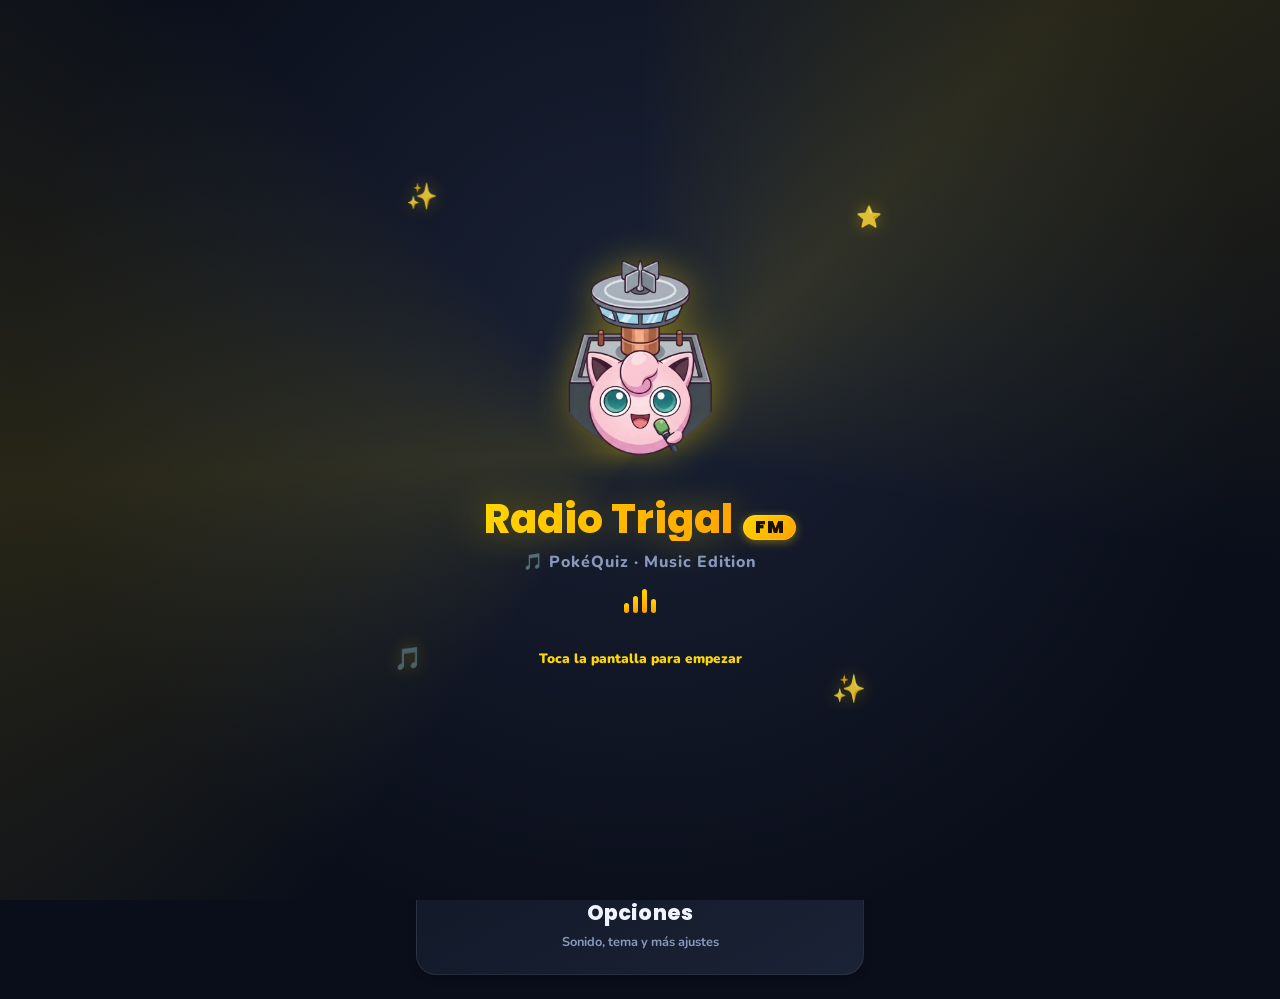
==== commit 7b76b7ff: "camvios" ====
--- a/index.html
+++ b/index.html
@@ -26,6 +26,18 @@
     --shadow-sm: 0 2px 10px #00000030;
     --shadow-md: 0 8px 28px #00000040;
     --shadow-lg: 0 20px 60px #000a;
+    /* Nubes de tormenta del evento Blastoise: sobre el fondo casi negro del
+       modo oscuro, un gris demasiado oscuro se fundiría con el fondo y
+       apenas se vería, así que aquí usamos grises medios con un borde algo
+       más claro que aporte contraste y volumen. */
+    --storm-cloud-core: #4b5563;
+    --storm-cloud-mid: #6b7280;
+    --storm-cloud-edge: #9ca3af;
+    /* Brillo de la respuesta correcta del evento Jigglypuff: sobre el fondo
+       casi negro del modo oscuro, un halo difuminado en verde/dorado ya
+       destaca por sí solo por contraste. */
+    --jgp-glow-soft: 0 0 10px #22c55e77;
+    --jgp-glow-strong: 0 0 34px #22c55eee, 0 0 60px #facc1577;
   }
 
   /* Light (Modo Oscuro OFF) */
@@ -46,6 +58,18 @@
     --shadow-sm: 0 2px 10px #0b122012;
     --shadow-md: 0 8px 28px #0b122018;
     --shadow-lg: 0 20px 60px #0b122030;
+    /* En modo claro el fondo es muy pálido, así que aquí usamos grises bien
+       oscuros y saturados para que las nubes destaquen con fuerza. */
+    --storm-cloud-core: #1f2937;
+    --storm-cloud-mid: #374151;
+    --storm-cloud-edge: #4b5563;
+    /* En modo claro un halo difuminado translúcido apenas contrasta sobre
+       tarjetas y fondo blancos/muy pálidos, así que aquí se añade un
+       anillo SÓLIDO (los "0 0 Npx color" con radio 0 de difuminado) de
+       borde bien definido, además del resplandor, para que la respuesta
+       correcta se distinga con claridad también sobre fondos claros. */
+    --jgp-glow-soft: 0 0 0 2px #16a34a99, 0 0 16px #16a34aaa;
+    --jgp-glow-strong: 0 0 0 3px #15803ddd, 0 0 40px #16a34acc, 0 0 70px #ca8a04aa;
   }
 
   * { margin: 0; padding: 0; box-sizing: border-box; -webkit-tap-highlight-color: transparent; }
@@ -926,6 +950,258 @@
   .exit-btn:hover { border-color: var(--blue); box-shadow: var(--shadow-sm); transform: translateY(-2px); }
   .exit-btn:active { transform: scale(.97); }
 
+  /* ── PERFIL DE JUGADOR ── */
+  /* Barra de perfil (avatar + nombre) sobre el título del menú principal */
+  .profile-bar {
+    display: flex;
+    align-items: center;
+    gap: 10px;
+    padding: 6px 14px 6px 6px;
+    margin: 0 auto 14px;
+    border-radius: 999px;
+    background: var(--bg-card);
+    border: 1px solid var(--border);
+    box-shadow: var(--shadow-sm);
+    cursor: pointer;
+    width: fit-content;
+    max-width: 90%;
+    transition: transform .15s ease, box-shadow .2s ease, border-color .2s ease;
+  }
+  .profile-bar:hover { transform: translateY(-2px); box-shadow: var(--shadow-md); border-color: var(--yellow-glow); }
+  .profile-bar:active { transform: scale(.97); }
+  .profile-avatar-frame {
+    position: relative;
+    width: 40px; height: 40px;
+    flex-shrink: 0;
+    border-radius: 50%;
+    padding: 2px;
+    background: linear-gradient(135deg, var(--yellow), #ff9f00);
+    box-shadow: 0 0 0 1px rgba(255,255,255,.15) inset, 0 2px 10px var(--yellow-glow);
+  }
+  .profile-avatar-frame img {
+    display: block;
+    width: 100%; height: 100%;
+    border-radius: 50%;
+    object-fit: cover;
+    background: var(--bg-card2);
+  }
+  .profile-avatar-frame.large { width: 92px; height: 92px; margin: 0 auto 12px; padding: 3px; }
+  .profile-bar-name {
+    font-family: 'Fredoka One', cursive;
+    font-size: .95rem;
+    color: var(--text);
+    white-space: nowrap;
+    overflow: hidden;
+    text-overflow: ellipsis;
+    max-width: 160px;
+  }
+
+  /* Selector de avatar: rejilla de caras Pokémon estilo Mundo Misterioso */
+  .profile-avatar-grid {
+    display: grid;
+    grid-template-columns: repeat(4, 1fr);
+    gap: 10px;
+    margin: 14px 0;
+    max-height: 260px;
+    overflow-y: auto;
+    padding: 2px;
+  }
+  .profile-avatar-option {
+    position: relative;
+    width: 100%;
+    aspect-ratio: 1;
+    border-radius: 50%;
+    border: 2px solid var(--border);
+    background: var(--bg-card2);
+    padding: 0;
+    cursor: pointer;
+    overflow: hidden;
+    transition: transform .15s ease, border-color .2s ease, box-shadow .2s ease;
+  }
+  .profile-avatar-option img { width: 100%; height: 100%; object-fit: cover; image-rendering: pixelated; }
+  .profile-avatar-option:hover { transform: translateY(-2px); border-color: var(--yellow-glow); }
+  .profile-avatar-option:active { transform: scale(.94); }
+  .profile-avatar-option.selected {
+    border-color: var(--yellow);
+    box-shadow: 0 0 0 3px var(--yellow-glow), var(--shadow-md);
+  }
+  .profile-avatar-option.selected::after {
+    content: "✓";
+    position: absolute; inset: 0;
+    display: flex; align-items: center; justify-content: center;
+    background: #00000055;
+    color: var(--yellow);
+    font-weight: 900;
+    font-size: 1.1rem;
+  }
+
+  /* Pantalla de configuración inicial (primera vez que se juega) */
+  #profile-setup-overlay {
+    position: fixed; inset: 0; z-index: 480;
+    background: #0a0e1add;
+    display: flex; align-items: center; justify-content: center;
+    opacity: 0; pointer-events: none;
+    transition: opacity .3s ease;
+    backdrop-filter: blur(6px);
+    padding: 20px;
+  }
+  body.light #profile-setup-overlay { background: #00000066; }
+  #profile-setup-overlay.show { opacity: 1; pointer-events: all; }
+  .profile-setup-card {
+    max-width: 380px;
+    max-height: 90vh;
+    overflow-y: auto;
+  }
+  .profile-setup-icon { font-size: 2.6rem; margin-bottom: 4px; filter: drop-shadow(0 4px 14px var(--yellow-glow)); }
+  .profile-setup-desc {
+    color: var(--text-dim);
+    font-weight: 700;
+    font-size: .85rem;
+    line-height: 1.45;
+    margin-bottom: 18px;
+  }
+  .profile-setup-avatar-label {
+    font-weight: 900;
+    font-size: .85rem;
+    color: var(--text);
+    margin-bottom: 4px;
+    text-align: left;
+  }
+  .profile-setup-confirm { width: 100%; margin-top: 6px; }
+  .profile-setup-confirm:disabled { opacity: .45; cursor: not-allowed; transform: none !important; box-shadow: none !important; }
+
+  input.profile-setup-input {
+    width: 100%;
+    padding: 13px 16px;
+    border-radius: 50px;
+    border: 1px solid var(--border);
+    background: var(--bg-card2);
+    color: var(--text);
+    font-family: 'Nunito', sans-serif;
+    font-weight: 800;
+    font-size: .95rem;
+    text-align: center;
+    outline: none;
+    transition: border-color .2s ease, box-shadow .2s ease;
+  }
+  input.profile-setup-input::placeholder { color: var(--text-dim); font-weight: 700; }
+  input.profile-setup-input:focus { border-color: var(--yellow); box-shadow: 0 0 0 3px var(--yellow-glow); }
+
+  /* Modal de perfil (estadísticas + cambio de avatar), reutiliza el patrón
+     visual de #poke-events-info-overlay */
+  #profile-overlay {
+    position: fixed; inset: 0; z-index: 300;
+    background: #0a0e1add;
+    display: flex; align-items: center; justify-content: center;
+    opacity: 0; pointer-events: none;
+    transition: opacity .3s ease;
+    backdrop-filter: blur(6px);
+    padding: 20px;
+  }
+  body.light #profile-overlay { background: #00000066; }
+  #profile-overlay.show { opacity: 1; pointer-events: all; }
+  .profile-card {
+    background: var(--bg-card);
+    border: 1px solid var(--border);
+    border-radius: 28px;
+    padding: 24px 22px;
+    max-width: 380px; width: 100%;
+    max-height: min(680px, 88vh);
+    overflow-y: auto;
+    text-align: center;
+    box-shadow: var(--shadow-lg);
+    animation: pop-in 0.35s cubic-bezier(.34,1.56,.64,1);
+    position: relative;
+  }
+  .profile-close-btn {
+    position: absolute; top: 18px; right: 18px;
+    width: 32px; height: 32px;
+    border-radius: 50%;
+    border: 1px solid var(--border);
+    background: var(--bg-card2);
+    color: var(--text);
+    font-weight: 900;
+    cursor: pointer;
+    flex-shrink: 0;
+    transition: transform .15s ease, border-color .2s ease;
+  }
+  .profile-close-btn:hover { border-color: var(--blue); }
+  .profile-close-btn:active { transform: scale(.9); }
+  .profile-name-row {
+    display: flex; align-items: center; justify-content: center;
+    gap: 8px;
+    margin-bottom: 4px;
+  }
+  .profile-name-row .result-title { margin-bottom: 0; font-size: 1.5rem; }
+  .profile-edit-btn {
+    border: none; background: none;
+    font-size: .95rem;
+    cursor: pointer;
+    opacity: .75;
+    transition: opacity .15s ease, transform .15s ease;
+    flex-shrink: 0;
+  }
+  .profile-edit-btn:hover { opacity: 1; transform: scale(1.1); }
+  .profile-stats-list { margin: 18px 0 6px; text-align: left; }
+  .profile-stats-title {
+    font-weight: 900;
+    font-size: .78rem;
+    letter-spacing: .5px;
+    text-transform: uppercase;
+    color: var(--text-dim);
+    margin: 14px 0 2px;
+  }
+  .profile-stats-title:first-child { margin-top: 0; }
+  .profile-change-avatar-btn { width: 100%; margin-top: 8px; }
+
+  /* Insignia de nivel sobre el avatar */
+  .profile-level-badge {
+    position: absolute;
+    bottom: -2px; right: -2px;
+    min-width: 18px; height: 18px;
+    padding: 0 4px;
+    border-radius: 999px;
+    background: linear-gradient(135deg, var(--blue), var(--blue-dark));
+    border: 2px solid var(--bg-card);
+    color: #fff;
+    font-family: 'Fredoka One', cursive;
+    font-size: .62rem;
+    line-height: 15px;
+    text-align: center;
+    box-shadow: var(--shadow-sm);
+  }
+  .profile-level-badge.large { min-width: 30px; height: 30px; line-height: 26px; font-size: .95rem; border-width: 3px; bottom: 0; right: 0; }
+
+  /* Línea "Nivel N" y barra de progreso de experiencia en el modal de perfil */
+  .profile-level-line {
+    font-family: 'Fredoka One', cursive;
+    font-size: .95rem;
+    color: var(--blue);
+    margin-bottom: 10px;
+  }
+  .profile-xp-bar-bg {
+    width: 100%;
+    height: 10px;
+    border-radius: 999px;
+    background: var(--bg-card2);
+    border: 1px solid var(--border);
+    overflow: hidden;
+  }
+  .profile-xp-bar-fill {
+    height: 100%;
+    width: 0%;
+    border-radius: 999px;
+    background: linear-gradient(90deg, var(--blue), var(--purple));
+    transition: width .5s ease;
+  }
+  .profile-xp-label {
+    font-size: .72rem;
+    font-weight: 800;
+    color: var(--text-dim);
+    margin: 5px 0 4px;
+    text-align: center;
+  }
+
   /* ── OPTIONS ── */
   .opt-row { display:flex; align-items:center; justify-content:space-between; gap:12px; padding: 14px 0; border-bottom: 1px dashed var(--border); }
   .opt-row:last-child { border-bottom: none; }
@@ -1382,6 +1658,117 @@
     transform: scale(1);
     pointer-events: auto;
   }
+  /* Resplandor de fondo, sutil y difuso, para dar profundidad a la tarjeta
+     sin recurrir a emoticonos decorativos (sustituyen a las antiguas chispas
+     ✨⭐🎵 que usaba esta pantalla).
+     Antes usaba un conic-gradient en forma de aspas: al ser un elemento
+     pequeño y con bordes duros se notaban sus límites, y como la propia
+     animación reescribía "transform" (pisando el translateX que lo
+     centraba) daba un salto visible en cada vuelta. Ahora:
+     - el centrado se hace con márgenes negativos, dejando "transform"
+       libre solo para la rotación (0deg → 360deg es un giro perfectamente
+       cíclico, así que el bucle ya no da ningún salto).
+     - en vez de aspas duras son varias manchas radiales suaves (sin ningún
+       borde recto) que se difuminan mucho antes de llegar al límite del
+       elemento, y éste es bastante más grande que antes, así que no se
+       aprecia dónde termina. */
+  .story-splash-content {
+    position: relative;
+    z-index: 1;
+    display: flex; flex-direction: column; align-items: center;
+    text-align: center;
+    padding: 20px;
+  }
+  .story-splash-content::before {
+    content: '';
+    position: absolute;
+    left: 50%; top: 50%;
+    width: 260%; aspect-ratio: 1;
+    margin-left: -130%; margin-top: -130%;
+    background:
+      radial-gradient(circle at 22% 24%, var(--yellow-glow) 0%, transparent 38%),
+      radial-gradient(circle at 80% 20%, var(--yellow-glow) 0%, transparent 34%),
+      radial-gradient(circle at 82% 78%, var(--yellow-glow) 0%, transparent 36%),
+      radial-gradient(circle at 20% 80%, var(--yellow-glow) 0%, transparent 34%);
+    opacity: .55;
+    z-index: -1;
+    border-radius: 50%;
+    filter: blur(45px);
+    -webkit-mask-image: radial-gradient(circle, #000 0%, #000 32%, transparent 62%);
+            mask-image: radial-gradient(circle, #000 0%, #000 32%, transparent 62%);
+    animation: story-glow-rotate 22s linear infinite;
+    pointer-events: none;
+  }
+  @keyframes story-glow-rotate { to { transform: rotate(360deg); } }
+  #story-overlay.combat .story-splash-content::before {
+    background:
+      radial-gradient(circle at 22% 24%, #ff4d4d80 0%, transparent 38%),
+      radial-gradient(circle at 80% 20%, #ff4d4d80 0%, transparent 34%),
+      radial-gradient(circle at 82% 78%, #ff4d4d80 0%, transparent 36%),
+      radial-gradient(circle at 20% 80%, #ff4d4d80 0%, transparent 34%);
+  }
+  #story-complete-overlay.gameover .story-splash-content::before {
+    background:
+      radial-gradient(circle at 22% 24%, #ff333360 0%, transparent 38%),
+      radial-gradient(circle at 80% 20%, #ff333360 0%, transparent 34%),
+      radial-gradient(circle at 82% 78%, #ff333360 0%, transparent 36%),
+      radial-gradient(circle at 20% 80%, #ff333360 0%, transparent 34%);
+  }
+
+
+  /* Medallón central: anillos de energía concéntricos + brillo difuso +
+     sprite oficial de una Poké Ball (o similar) flotando con un ligero
+     balanceo, en vez del icono emoji que se usaba antes. */
+  .story-badge {
+    position: relative;
+    width: 128px; height: 128px;
+    margin-bottom: 20px;
+    display: flex; align-items: center; justify-content: center;
+  }
+  .story-badge-ring {
+    position: absolute; inset: 0;
+    border-radius: 50%;
+    border: 2px solid var(--yellow-glow);
+  }
+  .story-badge-ring.r1 { animation: story-ring-pulse 2.6s ease-out infinite; }
+  .story-badge-ring.r2 { animation: story-ring-pulse 2.6s ease-out infinite 1.3s; }
+  @keyframes story-ring-pulse {
+    0%   { transform: scale(.66); opacity: .9; }
+    100% { transform: scale(1.5); opacity: 0; }
+  }
+  .story-badge-glow {
+    position: absolute; inset: 12%;
+    border-radius: 50%;
+    background: radial-gradient(circle, var(--yellow-glow) 0%, transparent 72%);
+    filter: blur(7px);
+    animation: story-badge-glow-pulse 2.4s ease-in-out infinite;
+  }
+  @keyframes story-badge-glow-pulse {
+    0%, 100% { opacity: .55; transform: scale(1); }
+    50%      { opacity: 1; transform: scale(1.1); }
+  }
+  .story-badge-ball {
+    position: relative;
+    width: 80px; height: 80px;
+    object-fit: contain;
+    filter: drop-shadow(0 8px 16px #00000055);
+    animation: story-badge-float 3s ease-in-out infinite;
+  }
+  @keyframes story-badge-float {
+    0%, 100% { transform: translateY(0) rotate(-5deg); }
+    50%      { transform: translateY(-9px) rotate(5deg); }
+  }
+  /* Aviso de enemigo poderoso: paleta rojiza, más tensa, sobre el mismo
+     medallón (que ahora usa una Master Ball para transmitir que se trata
+     de un encuentro especial y peligroso). */
+  #story-overlay.combat .story-badge-ring { border-color: #ff6b6b8c; }
+  #story-overlay.combat .story-badge-glow { background: radial-gradient(circle, #ff4d4d70 0%, transparent 72%); }
+  /* Pantalla de Game Over: el mismo medallón, apagado y sin animación,
+     con un corazón roto en vez de la Poké Ball para transmitir la derrota. */
+  #story-complete-overlay.gameover .story-badge-ring { border-color: #ff333350; animation: none; opacity: .5; }
+  #story-complete-overlay.gameover .story-badge-glow { background: radial-gradient(circle, #ff333340 0%, transparent 72%); animation: none; }
+  #story-complete-overlay.gameover .story-badge-ball { filter: drop-shadow(0 8px 16px #00000066); animation: none; }
+
   .story-title {
     font-family: 'Fredoka One', cursive;
     font-size: clamp(1.7rem, 8vw, 3.1rem);
@@ -1401,13 +1788,130 @@
     letter-spacing: 1px;
     color: var(--text-dim);
   }
+  /* En las pantallas de región/enemigo (no en la de completado) la etiqueta
+     se muestra como una píldora con borde, más propia de una interfaz
+     pulida que un simple texto suelto. */
+  #story-overlay .story-subtitle {
+    display: inline-block;
+    padding: 5px 16px;
+    border-radius: 999px;
+    background: var(--bg-card2);
+    border: 1px solid var(--border);
+    font-size: .72rem;
+    letter-spacing: 1.6px;
+  }
+  #story-overlay.combat .story-subtitle { border-color: #ff6b6b55; color: #ff8787; }
+  .story-tap-row {
+    display: flex; align-items: center; gap: 9px;
+    margin-top: 40px;
+  }
+  .story-tap-dot {
+    width: 8px; height: 8px;
+    border-radius: 50%;
+    background: var(--yellow);
+    animation: splash-blink 1.6s ease-in-out infinite;
+  }
   .story-tap {
-    margin-top: 40px;
     font-weight: 900;
     font-size: .85rem;
     color: var(--yellow);
     animation: splash-blink 1.6s ease-in-out infinite;
   }
+
+  /* Botón de información en la pantalla previa de región (Modo Historia):
+     abre un listado con la descripción de todos los Eventos Pokémon que
+     pueden aparecer durante las rondas. Solo se muestra en la pantalla
+     previa de región, no en el aviso de enemigo poderoso (.combat). */
+  .story-info-btn {
+    position: absolute;
+    top: 18px; right: 18px;
+    z-index: 2;
+    width: 38px; height: 38px;
+    border-radius: 50%;
+    border: 1px solid var(--border);
+    background: var(--bg-card2);
+    color: var(--yellow);
+    font-size: 1.15rem;
+    line-height: 1;
+    display: flex; align-items: center; justify-content: center;
+    cursor: pointer;
+    box-shadow: var(--shadow-sm);
+    transition: transform .15s ease, box-shadow .2s ease, border-color .2s ease;
+  }
+  .story-info-btn:hover { border-color: var(--blue); transform: translateY(-1px); box-shadow: var(--shadow-md); }
+  .story-info-btn:active { transform: scale(.93); }
+  #story-overlay.combat .story-info-btn { display: none; }
+
+  /* ── MODAL: información de los Eventos Pokémon ──
+     Mismo patrón visual que #leave-story-confirm-overlay (fondo oscurecido
+     + tarjeta central), pero con una lista desplazable, ya que el catálogo
+     de eventos es largo. */
+  #poke-events-info-overlay {
+    position: fixed; inset: 0; z-index: 430;
+    background: #0a0e1add;
+    display: flex; align-items: center; justify-content: center;
+    opacity: 0; pointer-events: none;
+    transition: opacity .3s ease;
+    backdrop-filter: blur(6px);
+    padding: 20px;
+  }
+  body.light #poke-events-info-overlay { background: #00000066; }
+  #poke-events-info-overlay.show { opacity: 1; pointer-events: all; }
+  .poke-events-info-card {
+    background: var(--bg-card);
+    border: 1px solid var(--border);
+    border-radius: 28px;
+    padding: 24px 22px;
+    max-width: 420px; width: 100%;
+    max-height: min(640px, 82vh);
+    display: flex; flex-direction: column;
+    box-shadow: var(--shadow-lg);
+    animation: pop-in 0.35s cubic-bezier(.34,1.56,.64,1);
+  }
+  .poke-events-info-header {
+    display: flex; align-items: center; justify-content: space-between;
+    gap: 10px;
+  }
+  .poke-events-info-close {
+    width: 32px; height: 32px;
+    border-radius: 50%;
+    border: 1px solid var(--border);
+    background: var(--bg-card2);
+    color: var(--text);
+    font-weight: 900;
+    cursor: pointer;
+    flex-shrink: 0;
+    transition: transform .15s ease, border-color .2s ease;
+  }
+  .poke-events-info-close:hover { border-color: var(--blue); }
+  .poke-events-info-close:active { transform: scale(.9); }
+  .poke-events-info-subtitle {
+    font-size: .78rem;
+    color: var(--text-dim);
+    font-weight: 800;
+    line-height: 1.45;
+    margin-top: 6px;
+  }
+  .poke-events-info-list {
+    overflow-y: auto;
+    padding-right: 4px;
+    margin-top: 10px;
+  }
+  .poke-event-info-item {
+    display: flex; align-items: flex-start; gap: 12px;
+    padding: 10px 0;
+    border-bottom: 1px dashed var(--border);
+  }
+  .poke-event-info-item:last-child { border-bottom: none; }
+  .poke-event-info-icon {
+    width: 40px; height: 40px;
+    object-fit: contain;
+    flex-shrink: 0;
+    image-rendering: pixelated;
+    filter: drop-shadow(0 2px 4px #0004);
+  }
+  .poke-event-info-text { min-width: 0; }
+
 
   /* ── SISTEMA DE EVENTOS POKÉMON (Modo Historia) ── */
   #poke-event-overlay {
@@ -1951,7 +2455,7 @@
     transition: opacity .8s ease;
     filter: url(#weezing-turbulence) blur(2px);
   }
-  #weezing-smoke-overlay.show { opacity: .92; }
+  #weezing-smoke-overlay.show { opacity: 1; }
 
   /* Nube individual: paradas de color muy juntas cerca del borde (en vez de
      un degradado largo y difuso) para que, incluso después del filtro de
@@ -2008,143 +2512,143 @@
   #weezing-smoke-overlay.show .c5 { animation: weezing-cloud-move-5 15s linear infinite 2.7s; }
 
   @keyframes weezing-cloud-move-1 {
-    0% { transform: translate(0.00vw, 0.00vh) rotate(0.0deg) scale(1.039); opacity: 0.99; }
-    4.167% { transform: translate(4.40vw, 3.88vh) rotate(1.3deg) scale(1.056); opacity: 0.99; }
-    8.333% { transform: translate(8.50vw, 7.50vh) rotate(2.5deg) scale(1.059); opacity: 0.98; }
-    12.5% { transform: translate(12.02vw, 10.61vh) rotate(3.5deg) scale(1.046); opacity: 0.95; }
-    16.667% { transform: translate(14.72vw, 12.99vh) rotate(4.3deg) scale(1.020); opacity: 0.93; }
-    20.833% { transform: translate(16.42vw, 14.49vh) rotate(4.8deg) scale(0.989); opacity: 0.91; }
-    25% { transform: translate(17.00vw, 15.00vh) rotate(5.0deg) scale(0.961); opacity: 0.90; }
-    29.167% { transform: translate(16.42vw, 14.49vh) rotate(4.8deg) scale(0.944); opacity: 0.90; }
-    33.333% { transform: translate(14.72vw, 12.99vh) rotate(4.3deg) scale(0.941); opacity: 0.91; }
-    37.5% { transform: translate(12.02vw, 10.61vh) rotate(3.5deg) scale(0.954); opacity: 0.94; }
-    41.667% { transform: translate(8.50vw, 7.50vh) rotate(2.5deg) scale(0.980); opacity: 0.96; }
-    45.833% { transform: translate(4.40vw, 3.88vh) rotate(1.3deg) scale(1.011); opacity: 0.98; }
-    50% { transform: translate(0.00vw, 0.00vh) rotate(0.0deg) scale(1.039); opacity: 0.99; }
-    54.167% { transform: translate(-4.40vw, -3.88vh) rotate(-1.3deg) scale(1.056); opacity: 0.99; }
-    58.333% { transform: translate(-8.50vw, -7.50vh) rotate(-2.5deg) scale(1.059); opacity: 0.98; }
-    62.5% { transform: translate(-12.02vw, -10.61vh) rotate(-3.5deg) scale(1.046); opacity: 0.95; }
-    66.667% { transform: translate(-14.72vw, -12.99vh) rotate(-4.3deg) scale(1.020); opacity: 0.93; }
-    70.833% { transform: translate(-16.42vw, -14.49vh) rotate(-4.8deg) scale(0.989); opacity: 0.91; }
-    75% { transform: translate(-17.00vw, -15.00vh) rotate(-5.0deg) scale(0.961); opacity: 0.90; }
-    79.167% { transform: translate(-16.42vw, -14.49vh) rotate(-4.8deg) scale(0.944); opacity: 0.90; }
-    83.333% { transform: translate(-14.72vw, -12.99vh) rotate(-4.3deg) scale(0.941); opacity: 0.91; }
-    87.5% { transform: translate(-12.02vw, -10.61vh) rotate(-3.5deg) scale(0.954); opacity: 0.94; }
-    91.667% { transform: translate(-8.50vw, -7.50vh) rotate(-2.5deg) scale(0.980); opacity: 0.96; }
-    95.833% { transform: translate(-4.40vw, -3.88vh) rotate(-1.3deg) scale(1.011); opacity: 0.98; }
-    100% { transform: translate(-0.00vw, -0.00vh) rotate(-0.0deg) scale(1.039); opacity: 0.99; }
+    0% { transform: translate(0.00vw, 0.00vh) rotate(0.0deg) scale(1.039); opacity: 1; }
+    4.167% { transform: translate(4.40vw, 3.88vh) rotate(1.3deg) scale(1.056); opacity: 1; }
+    8.333% { transform: translate(8.50vw, 7.50vh) rotate(2.5deg) scale(1.059); opacity: 1; }
+    12.5% { transform: translate(12.02vw, 10.61vh) rotate(3.5deg) scale(1.046); opacity: 1; }
+    16.667% { transform: translate(14.72vw, 12.99vh) rotate(4.3deg) scale(1.020); opacity: 1; }
+    20.833% { transform: translate(16.42vw, 14.49vh) rotate(4.8deg) scale(0.989); opacity: 1; }
+    25% { transform: translate(17.00vw, 15.00vh) rotate(5.0deg) scale(0.961); opacity: 1; }
+    29.167% { transform: translate(16.42vw, 14.49vh) rotate(4.8deg) scale(0.944); opacity: 1; }
+    33.333% { transform: translate(14.72vw, 12.99vh) rotate(4.3deg) scale(0.941); opacity: 1; }
+    37.5% { transform: translate(12.02vw, 10.61vh) rotate(3.5deg) scale(0.954); opacity: 1; }
+    41.667% { transform: translate(8.50vw, 7.50vh) rotate(2.5deg) scale(0.980); opacity: 1; }
+    45.833% { transform: translate(4.40vw, 3.88vh) rotate(1.3deg) scale(1.011); opacity: 1; }
+    50% { transform: translate(0.00vw, 0.00vh) rotate(0.0deg) scale(1.039); opacity: 1; }
+    54.167% { transform: translate(-4.40vw, -3.88vh) rotate(-1.3deg) scale(1.056); opacity: 1; }
+    58.333% { transform: translate(-8.50vw, -7.50vh) rotate(-2.5deg) scale(1.059); opacity: 1; }
+    62.5% { transform: translate(-12.02vw, -10.61vh) rotate(-3.5deg) scale(1.046); opacity: 1; }
+    66.667% { transform: translate(-14.72vw, -12.99vh) rotate(-4.3deg) scale(1.020); opacity: 1; }
+    70.833% { transform: translate(-16.42vw, -14.49vh) rotate(-4.8deg) scale(0.989); opacity: 1; }
+    75% { transform: translate(-17.00vw, -15.00vh) rotate(-5.0deg) scale(0.961); opacity: 1; }
+    79.167% { transform: translate(-16.42vw, -14.49vh) rotate(-4.8deg) scale(0.944); opacity: 1; }
+    83.333% { transform: translate(-14.72vw, -12.99vh) rotate(-4.3deg) scale(0.941); opacity: 1; }
+    87.5% { transform: translate(-12.02vw, -10.61vh) rotate(-3.5deg) scale(0.954); opacity: 1; }
+    91.667% { transform: translate(-8.50vw, -7.50vh) rotate(-2.5deg) scale(0.980); opacity: 1; }
+    95.833% { transform: translate(-4.40vw, -3.88vh) rotate(-1.3deg) scale(1.011); opacity: 1; }
+    100% { transform: translate(-0.00vw, -0.00vh) rotate(-0.0deg) scale(1.039); opacity: 1; }
   }
 
   @keyframes weezing-cloud-move-2 {
-    0% { transform: translate(0.00vw, 0.00vh) rotate(-0.0deg) scale(1.059); opacity: 0.96; }
-    4.167% { transform: translate(4.92vw, 6.50vh) rotate(-1.6deg) scale(1.038); opacity: 0.98; }
-    8.333% { transform: translate(9.50vw, 11.26vh) rotate(-3.0deg) scale(1.006); opacity: 0.99; }
-    12.5% { transform: translate(13.44vw, 13.00vh) rotate(-4.2deg) scale(0.973); opacity: 0.99; }
-    16.667% { transform: translate(16.45vw, 11.26vh) rotate(-5.2deg) scale(0.947); opacity: 0.98; }
-    20.833% { transform: translate(18.35vw, 6.50vh) rotate(-5.8deg) scale(0.935); opacity: 0.96; }
-    25% { transform: translate(19.00vw, 0.00vh) rotate(-6.0deg) scale(0.941); opacity: 0.93; }
-    29.167% { transform: translate(18.35vw, -6.50vh) rotate(-5.8deg) scale(0.962); opacity: 0.91; }
-    33.333% { transform: translate(16.45vw, -11.26vh) rotate(-5.2deg) scale(0.994); opacity: 0.90; }
-    37.5% { transform: translate(13.44vw, -13.00vh) rotate(-4.2deg) scale(1.027); opacity: 0.90; }
-    41.667% { transform: translate(9.50vw, -11.26vh) rotate(-3.0deg) scale(1.053); opacity: 0.91; }
-    45.833% { transform: translate(4.92vw, -6.50vh) rotate(-1.6deg) scale(1.065); opacity: 0.93; }
-    50% { transform: translate(0.00vw, -0.00vh) rotate(-0.0deg) scale(1.059); opacity: 0.96; }
-    54.167% { transform: translate(-4.92vw, 6.50vh) rotate(1.6deg) scale(1.038); opacity: 0.98; }
-    58.333% { transform: translate(-9.50vw, 11.26vh) rotate(3.0deg) scale(1.006); opacity: 0.99; }
-    62.5% { transform: translate(-13.44vw, 13.00vh) rotate(4.2deg) scale(0.973); opacity: 0.99; }
-    66.667% { transform: translate(-16.45vw, 11.26vh) rotate(5.2deg) scale(0.947); opacity: 0.98; }
-    70.833% { transform: translate(-18.35vw, 6.50vh) rotate(5.8deg) scale(0.935); opacity: 0.96; }
-    75% { transform: translate(-19.00vw, 0.00vh) rotate(6.0deg) scale(0.941); opacity: 0.93; }
-    79.167% { transform: translate(-18.35vw, -6.50vh) rotate(5.8deg) scale(0.962); opacity: 0.91; }
-    83.333% { transform: translate(-16.45vw, -11.26vh) rotate(5.2deg) scale(0.994); opacity: 0.90; }
-    87.5% { transform: translate(-13.44vw, -13.00vh) rotate(4.2deg) scale(1.027); opacity: 0.90; }
-    91.667% { transform: translate(-9.50vw, -11.26vh) rotate(3.0deg) scale(1.053); opacity: 0.91; }
-    95.833% { transform: translate(-4.92vw, -6.50vh) rotate(1.6deg) scale(1.065); opacity: 0.93; }
-    100% { transform: translate(-0.00vw, -0.00vh) rotate(0.0deg) scale(1.059); opacity: 0.96; }
+    0% { transform: translate(0.00vw, 0.00vh) rotate(-0.0deg) scale(1.059); opacity: 1; }
+    4.167% { transform: translate(4.92vw, 6.50vh) rotate(-1.6deg) scale(1.038); opacity: 1; }
+    8.333% { transform: translate(9.50vw, 11.26vh) rotate(-3.0deg) scale(1.006); opacity: 1; }
+    12.5% { transform: translate(13.44vw, 13.00vh) rotate(-4.2deg) scale(0.973); opacity: 1; }
+    16.667% { transform: translate(16.45vw, 11.26vh) rotate(-5.2deg) scale(0.947); opacity: 1; }
+    20.833% { transform: translate(18.35vw, 6.50vh) rotate(-5.8deg) scale(0.935); opacity: 1; }
+    25% { transform: translate(19.00vw, 0.00vh) rotate(-6.0deg) scale(0.941); opacity: 1; }
+    29.167% { transform: translate(18.35vw, -6.50vh) rotate(-5.8deg) scale(0.962); opacity: 1; }
+    33.333% { transform: translate(16.45vw, -11.26vh) rotate(-5.2deg) scale(0.994); opacity: 1; }
+    37.5% { transform: translate(13.44vw, -13.00vh) rotate(-4.2deg) scale(1.027); opacity: 1; }
+    41.667% { transform: translate(9.50vw, -11.26vh) rotate(-3.0deg) scale(1.053); opacity: 1; }
+    45.833% { transform: translate(4.92vw, -6.50vh) rotate(-1.6deg) scale(1.065); opacity: 1; }
+    50% { transform: translate(0.00vw, -0.00vh) rotate(-0.0deg) scale(1.059); opacity: 1; }
+    54.167% { transform: translate(-4.92vw, 6.50vh) rotate(1.6deg) scale(1.038); opacity: 1; }
+    58.333% { transform: translate(-9.50vw, 11.26vh) rotate(3.0deg) scale(1.006); opacity: 1; }
+    62.5% { transform: translate(-13.44vw, 13.00vh) rotate(4.2deg) scale(0.973); opacity: 1; }
+    66.667% { transform: translate(-16.45vw, 11.26vh) rotate(5.2deg) scale(0.947); opacity: 1; }
+    70.833% { transform: translate(-18.35vw, 6.50vh) rotate(5.8deg) scale(0.935); opacity: 1; }
+    75% { transform: translate(-19.00vw, 0.00vh) rotate(6.0deg) scale(0.941); opacity: 1; }
+    79.167% { transform: translate(-18.35vw, -6.50vh) rotate(5.8deg) scale(0.962); opacity: 1; }
+    83.333% { transform: translate(-16.45vw, -11.26vh) rotate(5.2deg) scale(0.994); opacity: 1; }
+    87.5% { transform: translate(-13.44vw, -13.00vh) rotate(4.2deg) scale(1.027); opacity: 1; }
+    91.667% { transform: translate(-9.50vw, -11.26vh) rotate(3.0deg) scale(1.053); opacity: 1; }
+    95.833% { transform: translate(-4.92vw, -6.50vh) rotate(1.6deg) scale(1.065); opacity: 1; }
+    100% { transform: translate(-0.00vw, -0.00vh) rotate(0.0deg) scale(1.059); opacity: 1; }
   }
 
   @keyframes weezing-cloud-move-3 {
-    0% { transform: translate(0.00vw, 0.00vh) rotate(0.0deg) scale(0.985); opacity: 0.99; }
-    4.167% { transform: translate(5.18vw, 7.78vh) rotate(2.7deg) scale(0.958); opacity: 0.97; }
-    8.333% { transform: translate(10.00vw, 11.00vh) rotate(4.8deg) scale(0.942); opacity: 0.95; }
-    12.5% { transform: translate(14.14vw, 7.78vh) rotate(5.5deg) scale(0.942); opacity: 0.93; }
-    16.667% { transform: translate(17.32vw, 0.00vh) rotate(4.8deg) scale(0.957); opacity: 0.91; }
-    20.833% { transform: translate(19.32vw, -7.78vh) rotate(2.7deg) scale(0.984); opacity: 0.91; }
-    25% { transform: translate(20.00vw, -11.00vh) rotate(0.0deg) scale(1.015); opacity: 0.91; }
-    29.167% { transform: translate(19.32vw, -7.78vh) rotate(-2.8deg) scale(1.042); opacity: 0.93; }
-    33.333% { transform: translate(17.32vw, -0.00vh) rotate(-4.8deg) scale(1.058); opacity: 0.95; }
-    37.5% { transform: translate(14.14vw, 7.78vh) rotate(-5.5deg) scale(1.058); opacity: 0.97; }
-    41.667% { transform: translate(10.00vw, 11.00vh) rotate(-4.8deg) scale(1.043); opacity: 0.99; }
-    45.833% { transform: translate(5.18vw, 7.78vh) rotate(-2.8deg) scale(1.016); opacity: 0.99; }
-    50% { transform: translate(0.00vw, 0.00vh) rotate(-0.0deg) scale(0.985); opacity: 0.99; }
-    54.167% { transform: translate(-5.18vw, -7.78vh) rotate(2.7deg) scale(0.958); opacity: 0.97; }
-    58.333% { transform: translate(-10.00vw, -11.00vh) rotate(4.8deg) scale(0.942); opacity: 0.95; }
-    62.5% { transform: translate(-14.14vw, -7.78vh) rotate(5.5deg) scale(0.942); opacity: 0.93; }
-    66.667% { transform: translate(-17.32vw, -0.00vh) rotate(4.8deg) scale(0.957); opacity: 0.91; }
-    70.833% { transform: translate(-19.32vw, 7.78vh) rotate(2.7deg) scale(0.984); opacity: 0.91; }
-    75% { transform: translate(-20.00vw, 11.00vh) rotate(0.0deg) scale(1.015); opacity: 0.91; }
-    79.167% { transform: translate(-19.32vw, 7.78vh) rotate(-2.7deg) scale(1.042); opacity: 0.93; }
-    83.333% { transform: translate(-17.32vw, 0.00vh) rotate(-4.8deg) scale(1.058); opacity: 0.95; }
-    87.5% { transform: translate(-14.14vw, -7.78vh) rotate(-5.5deg) scale(1.058); opacity: 0.97; }
-    91.667% { transform: translate(-10.00vw, -11.00vh) rotate(-4.8deg) scale(1.043); opacity: 0.99; }
-    95.833% { transform: translate(-5.18vw, -7.78vh) rotate(-2.7deg) scale(1.016); opacity: 0.99; }
-    100% { transform: translate(-0.00vw, -0.00vh) rotate(-0.0deg) scale(0.985); opacity: 0.99; }
+    0% { transform: translate(0.00vw, 0.00vh) rotate(0.0deg) scale(0.985); opacity: 1; }
+    4.167% { transform: translate(5.18vw, 7.78vh) rotate(2.7deg) scale(0.958); opacity: 1; }
+    8.333% { transform: translate(10.00vw, 11.00vh) rotate(4.8deg) scale(0.942); opacity: 1; }
+    12.5% { transform: translate(14.14vw, 7.78vh) rotate(5.5deg) scale(0.942); opacity: 1; }
+    16.667% { transform: translate(17.32vw, 0.00vh) rotate(4.8deg) scale(0.957); opacity: 1; }
+    20.833% { transform: translate(19.32vw, -7.78vh) rotate(2.7deg) scale(0.984); opacity: 1; }
+    25% { transform: translate(20.00vw, -11.00vh) rotate(0.0deg) scale(1.015); opacity: 1; }
+    29.167% { transform: translate(19.32vw, -7.78vh) rotate(-2.8deg) scale(1.042); opacity: 1; }
+    33.333% { transform: translate(17.32vw, -0.00vh) rotate(-4.8deg) scale(1.058); opacity: 1; }
+    37.5% { transform: translate(14.14vw, 7.78vh) rotate(-5.5deg) scale(1.058); opacity: 1; }
+    41.667% { transform: translate(10.00vw, 11.00vh) rotate(-4.8deg) scale(1.043); opacity: 1; }
+    45.833% { transform: translate(5.18vw, 7.78vh) rotate(-2.8deg) scale(1.016); opacity: 1; }
+    50% { transform: translate(0.00vw, 0.00vh) rotate(-0.0deg) scale(0.985); opacity: 1; }
+    54.167% { transform: translate(-5.18vw, -7.78vh) rotate(2.7deg) scale(0.958); opacity: 1; }
+    58.333% { transform: translate(-10.00vw, -11.00vh) rotate(4.8deg) scale(0.942); opacity: 1; }
+    62.5% { transform: translate(-14.14vw, -7.78vh) rotate(5.5deg) scale(0.942); opacity: 1; }
+    66.667% { transform: translate(-17.32vw, -0.00vh) rotate(4.8deg) scale(0.957); opacity: 1; }
+    70.833% { transform: translate(-19.32vw, 7.78vh) rotate(2.7deg) scale(0.984); opacity: 1; }
+    75% { transform: translate(-20.00vw, 11.00vh) rotate(0.0deg) scale(1.015); opacity: 1; }
+    79.167% { transform: translate(-19.32vw, 7.78vh) rotate(-2.7deg) scale(1.042); opacity: 1; }
+    83.333% { transform: translate(-17.32vw, 0.00vh) rotate(-4.8deg) scale(1.058); opacity: 1; }
+    87.5% { transform: translate(-14.14vw, -7.78vh) rotate(-5.5deg) scale(1.058); opacity: 1; }
+    91.667% { transform: translate(-10.00vw, -11.00vh) rotate(-4.8deg) scale(1.043); opacity: 1; }
+    95.833% { transform: translate(-5.18vw, -7.78vh) rotate(-2.7deg) scale(1.016); opacity: 1; }
+    100% { transform: translate(-0.00vw, -0.00vh) rotate(-0.0deg) scale(0.985); opacity: 1; }
   }
 
   @keyframes weezing-cloud-move-4 {
-    0% { transform: translate(0.00vw, 0.00vh) rotate(-0.0deg) scale(0.940); opacity: 0.93; }
-    4.167% { transform: translate(8.00vw, 3.88vh) rotate(-1.7deg) scale(0.951); opacity: 0.91; }
-    8.333% { transform: translate(13.86vw, 7.50vh) rotate(-3.2deg) scale(0.975); opacity: 0.90; }
-    12.5% { transform: translate(16.00vw, 10.61vh) rotate(-4.6deg) scale(1.005); opacity: 0.90; }
-    16.667% { transform: translate(13.86vw, 12.99vh) rotate(-5.6deg) scale(1.034); opacity: 0.91; }
-    20.833% { transform: translate(8.00vw, 14.49vh) rotate(-6.3deg) scale(1.054); opacity: 0.94; }
-    25% { transform: translate(0.00vw, 15.00vh) rotate(-6.5deg) scale(1.060); opacity: 0.96; }
-    29.167% { transform: translate(-8.00vw, 14.49vh) rotate(-6.3deg) scale(1.049); opacity: 0.98; }
-    33.333% { transform: translate(-13.86vw, 12.99vh) rotate(-5.6deg) scale(1.025); opacity: 0.99; }
-    37.5% { transform: translate(-16.00vw, 10.61vh) rotate(-4.6deg) scale(0.995); opacity: 0.99; }
-    41.667% { transform: translate(-13.86vw, 7.50vh) rotate(-3.2deg) scale(0.966); opacity: 0.98; }
-    45.833% { transform: translate(-8.00vw, 3.88vh) rotate(-1.7deg) scale(0.946); opacity: 0.95; }
-    50% { transform: translate(-0.00vw, 0.00vh) rotate(-0.0deg) scale(0.940); opacity: 0.93; }
-    54.167% { transform: translate(8.00vw, -3.88vh) rotate(1.7deg) scale(0.951); opacity: 0.91; }
-    58.333% { transform: translate(13.86vw, -7.50vh) rotate(3.3deg) scale(0.975); opacity: 0.90; }
-    62.5% { transform: translate(16.00vw, -10.61vh) rotate(4.6deg) scale(1.005); opacity: 0.90; }
-    66.667% { transform: translate(13.86vw, -12.99vh) rotate(5.6deg) scale(1.034); opacity: 0.91; }
-    70.833% { transform: translate(8.00vw, -14.49vh) rotate(6.3deg) scale(1.054); opacity: 0.94; }
-    75% { transform: translate(0.00vw, -15.00vh) rotate(6.5deg) scale(1.060); opacity: 0.96; }
-    79.167% { transform: translate(-8.00vw, -14.49vh) rotate(6.3deg) scale(1.049); opacity: 0.98; }
-    83.333% { transform: translate(-13.86vw, -12.99vh) rotate(5.6deg) scale(1.025); opacity: 0.99; }
-    87.5% { transform: translate(-16.00vw, -10.61vh) rotate(4.6deg) scale(0.995); opacity: 0.99; }
-    91.667% { transform: translate(-13.86vw, -7.50vh) rotate(3.3deg) scale(0.966); opacity: 0.98; }
-    95.833% { transform: translate(-8.00vw, -3.88vh) rotate(1.7deg) scale(0.946); opacity: 0.95; }
-    100% { transform: translate(-0.00vw, -0.00vh) rotate(0.0deg) scale(0.940); opacity: 0.93; }
+    0% { transform: translate(0.00vw, 0.00vh) rotate(-0.0deg) scale(0.940); opacity: 1; }
+    4.167% { transform: translate(8.00vw, 3.88vh) rotate(-1.7deg) scale(0.951); opacity: 1; }
+    8.333% { transform: translate(13.86vw, 7.50vh) rotate(-3.2deg) scale(0.975); opacity: 1; }
+    12.5% { transform: translate(16.00vw, 10.61vh) rotate(-4.6deg) scale(1.005); opacity: 1; }
+    16.667% { transform: translate(13.86vw, 12.99vh) rotate(-5.6deg) scale(1.034); opacity: 1; }
+    20.833% { transform: translate(8.00vw, 14.49vh) rotate(-6.3deg) scale(1.054); opacity: 1; }
+    25% { transform: translate(0.00vw, 15.00vh) rotate(-6.5deg) scale(1.060); opacity: 1; }
+    29.167% { transform: translate(-8.00vw, 14.49vh) rotate(-6.3deg) scale(1.049); opacity: 1; }
+    33.333% { transform: translate(-13.86vw, 12.99vh) rotate(-5.6deg) scale(1.025); opacity: 1; }
+    37.5% { transform: translate(-16.00vw, 10.61vh) rotate(-4.6deg) scale(0.995); opacity: 1; }
+    41.667% { transform: translate(-13.86vw, 7.50vh) rotate(-3.2deg) scale(0.966); opacity: 1; }
+    45.833% { transform: translate(-8.00vw, 3.88vh) rotate(-1.7deg) scale(0.946); opacity: 1; }
+    50% { transform: translate(-0.00vw, 0.00vh) rotate(-0.0deg) scale(0.940); opacity: 1; }
+    54.167% { transform: translate(8.00vw, -3.88vh) rotate(1.7deg) scale(0.951); opacity: 1; }
+    58.333% { transform: translate(13.86vw, -7.50vh) rotate(3.3deg) scale(0.975); opacity: 1; }
+    62.5% { transform: translate(16.00vw, -10.61vh) rotate(4.6deg) scale(1.005); opacity: 1; }
+    66.667% { transform: translate(13.86vw, -12.99vh) rotate(5.6deg) scale(1.034); opacity: 1; }
+    70.833% { transform: translate(8.00vw, -14.49vh) rotate(6.3deg) scale(1.054); opacity: 1; }
+    75% { transform: translate(0.00vw, -15.00vh) rotate(6.5deg) scale(1.060); opacity: 1; }
+    79.167% { transform: translate(-8.00vw, -14.49vh) rotate(6.3deg) scale(1.049); opacity: 1; }
+    83.333% { transform: translate(-13.86vw, -12.99vh) rotate(5.6deg) scale(1.025); opacity: 1; }
+    87.5% { transform: translate(-16.00vw, -10.61vh) rotate(4.6deg) scale(0.995); opacity: 1; }
+    91.667% { transform: translate(-13.86vw, -7.50vh) rotate(3.3deg) scale(0.966); opacity: 1; }
+    95.833% { transform: translate(-8.00vw, -3.88vh) rotate(1.7deg) scale(0.946); opacity: 1; }
+    100% { transform: translate(-0.00vw, -0.00vh) rotate(0.0deg) scale(0.940); opacity: 1; }
   }
 
   @keyframes weezing-cloud-move-5 {
-    0% { transform: translate(0.00vw, 0.00vh) rotate(0.0deg) scale(0.959); opacity: 0.90; }
-    4.167% { transform: translate(9.19vw, 4.14vh) rotate(1.8deg) scale(0.990); opacity: 0.90; }
-    8.333% { transform: translate(13.00vw, 8.00vh) rotate(3.5deg) scale(1.023); opacity: 0.92; }
-    12.5% { transform: translate(9.19vw, 11.31vh) rotate(4.9deg) scale(1.050); opacity: 0.94; }
-    16.667% { transform: translate(0.00vw, 13.86vh) rotate(6.1deg) scale(1.064); opacity: 0.97; }
-    20.833% { transform: translate(-9.19vw, 15.45vh) rotate(6.8deg) scale(1.061); opacity: 0.99; }
-    25% { transform: translate(-13.00vw, 16.00vh) rotate(7.0deg) scale(1.041); opacity: 0.99; }
-    29.167% { transform: translate(-9.19vw, 15.45vh) rotate(6.8deg) scale(1.010); opacity: 0.99; }
-    33.333% { transform: translate(-0.00vw, 13.86vh) rotate(6.1deg) scale(0.977); opacity: 0.97; }
-    37.5% { transform: translate(9.19vw, 11.31vh) rotate(4.9deg) scale(0.950); opacity: 0.95; }
-    41.667% { transform: translate(13.00vw, 8.00vh) rotate(3.5deg) scale(0.936); opacity: 0.92; }
-    45.833% { transform: translate(9.19vw, 4.14vh) rotate(1.8deg) scale(0.939); opacity: 0.90; }
-    50% { transform: translate(0.00vw, 0.00vh) rotate(0.0deg) scale(0.959); opacity: 0.90; }
-    54.167% { transform: translate(-9.19vw, -4.14vh) rotate(-1.8deg) scale(0.990); opacity: 0.90; }
-    58.333% { transform: translate(-13.00vw, -8.00vh) rotate(-3.5deg) scale(1.023); opacity: 0.92; }
-    62.5% { transform: translate(-9.19vw, -11.31vh) rotate(-4.9deg) scale(1.050); opacity: 0.94; }
-    66.667% { transform: translate(-0.00vw, -13.86vh) rotate(-6.1deg) scale(1.064); opacity: 0.97; }
-    70.833% { transform: translate(9.19vw, -15.45vh) rotate(-6.8deg) scale(1.061); opacity: 0.99; }
-    75% { transform: translate(13.00vw, -16.00vh) rotate(-7.0deg) scale(1.041); opacity: 0.99; }
-    79.167% { transform: translate(9.19vw, -15.45vh) rotate(-6.8deg) scale(1.010); opacity: 0.99; }
-    83.333% { transform: translate(0.00vw, -13.86vh) rotate(-6.1deg) scale(0.977); opacity: 0.97; }
-    87.5% { transform: translate(-9.19vw, -11.31vh) rotate(-4.9deg) scale(0.950); opacity: 0.95; }
-    91.667% { transform: translate(-13.00vw, -8.00vh) rotate(-3.5deg) scale(0.936); opacity: 0.92; }
-    95.833% { transform: translate(-9.19vw, -4.14vh) rotate(-1.8deg) scale(0.939); opacity: 0.90; }
-    100% { transform: translate(-0.00vw, -0.00vh) rotate(-0.0deg) scale(0.959); opacity: 0.90; }
+    0% { transform: translate(0.00vw, 0.00vh) rotate(0.0deg) scale(0.959); opacity: 1; }
+    4.167% { transform: translate(9.19vw, 4.14vh) rotate(1.8deg) scale(0.990); opacity: 1; }
+    8.333% { transform: translate(13.00vw, 8.00vh) rotate(3.5deg) scale(1.023); opacity: 1; }
+    12.5% { transform: translate(9.19vw, 11.31vh) rotate(4.9deg) scale(1.050); opacity: 1; }
+    16.667% { transform: translate(0.00vw, 13.86vh) rotate(6.1deg) scale(1.064); opacity: 1; }
+    20.833% { transform: translate(-9.19vw, 15.45vh) rotate(6.8deg) scale(1.061); opacity: 1; }
+    25% { transform: translate(-13.00vw, 16.00vh) rotate(7.0deg) scale(1.041); opacity: 1; }
+    29.167% { transform: translate(-9.19vw, 15.45vh) rotate(6.8deg) scale(1.010); opacity: 1; }
+    33.333% { transform: translate(-0.00vw, 13.86vh) rotate(6.1deg) scale(0.977); opacity: 1; }
+    37.5% { transform: translate(9.19vw, 11.31vh) rotate(4.9deg) scale(0.950); opacity: 1; }
+    41.667% { transform: translate(13.00vw, 8.00vh) rotate(3.5deg) scale(0.936); opacity: 1; }
+    45.833% { transform: translate(9.19vw, 4.14vh) rotate(1.8deg) scale(0.939); opacity: 1; }
+    50% { transform: translate(0.00vw, 0.00vh) rotate(0.0deg) scale(0.959); opacity: 1; }
+    54.167% { transform: translate(-9.19vw, -4.14vh) rotate(-1.8deg) scale(0.990); opacity: 1; }
+    58.333% { transform: translate(-13.00vw, -8.00vh) rotate(-3.5deg) scale(1.023); opacity: 1; }
+    62.5% { transform: translate(-9.19vw, -11.31vh) rotate(-4.9deg) scale(1.050); opacity: 1; }
+    66.667% { transform: translate(-0.00vw, -13.86vh) rotate(-6.1deg) scale(1.064); opacity: 1; }
+    70.833% { transform: translate(9.19vw, -15.45vh) rotate(-6.8deg) scale(1.061); opacity: 1; }
+    75% { transform: translate(13.00vw, -16.00vh) rotate(-7.0deg) scale(1.041); opacity: 1; }
+    79.167% { transform: translate(9.19vw, -15.45vh) rotate(-6.8deg) scale(1.010); opacity: 1; }
+    83.333% { transform: translate(0.00vw, -13.86vh) rotate(-6.1deg) scale(0.977); opacity: 1; }
+    87.5% { transform: translate(-9.19vw, -11.31vh) rotate(-4.9deg) scale(0.950); opacity: 1; }
+    91.667% { transform: translate(-13.00vw, -8.00vh) rotate(-3.5deg) scale(0.936); opacity: 1; }
+    95.833% { transform: translate(-9.19vw, -4.14vh) rotate(-1.8deg) scale(0.939); opacity: 1; }
+    100% { transform: translate(-0.00vw, -0.00vh) rotate(-0.0deg) scale(0.959); opacity: 1; }
   }
 
 
@@ -2163,10 +2667,67 @@
     z-index: 0;
     opacity: 0;
     overflow: hidden;
-    transition: opacity 1s ease;
+    transition: opacity .6s ease;
     background: linear-gradient(180deg, #16324f4a 0%, transparent 35%, transparent 78%, #0d2036a6 100%);
   }
   #blastoise-rain-overlay.show { opacity: 1; }
+
+  /* Nubes de tormenta: entran deslizándose desde ambos laterales, justo
+     antes de que arranquen las gotas (ver retardo de .rain-drops más abajo),
+     como si el cielo se cubriera un instante antes de que empiece a
+     llover. Son formas irregulares (varios "bultos" radiales superpuestos
+     y desenfocados) en vez de óvalos perfectos, para que se lean como
+     nubes y no como manchas de color. Los colores vienen de
+     --storm-cloud-* (definidas en :root/body.light) para tener el
+     contraste adecuado tanto en modo oscuro como en modo claro. */
+  #blastoise-rain-overlay .storm-clouds {
+    position: absolute; inset: 0;
+    overflow: hidden;
+  }
+  #blastoise-rain-overlay .storm-cloud {
+    position: absolute;
+    top: -8%;
+    width: 60vw; height: 26vh;
+    border-radius: 50%;
+    filter: blur(7px);
+    opacity: 0;
+    background:
+      radial-gradient(circle at 30% 55%, var(--storm-cloud-edge) 0%, var(--storm-cloud-mid) 30%, transparent 68%),
+      radial-gradient(circle at 68% 40%, var(--storm-cloud-edge) 0%, var(--storm-cloud-mid) 26%, transparent 64%),
+      radial-gradient(circle at 50% 65%, var(--storm-cloud-mid) 0%, var(--storm-cloud-core) 38%, transparent 72%);
+  }
+  #blastoise-rain-overlay .storm-cloud.c1 { left: 0; top: -10%; width: 62vw; height: 28vh; transform: translateX(-120%); }
+  #blastoise-rain-overlay .storm-cloud.c2 { right: 0; top: -6%; width: 56vw; height: 25vh; transform: translateX(120%); }
+  #blastoise-rain-overlay .storm-cloud.c3 { left: 0; top: 4%; width: 42vw; height: 19vh; transform: translateX(-120%); }
+  #blastoise-rain-overlay .storm-cloud.c4 { right: 0; top: 7%; width: 40vw; height: 18vh; transform: translateX(120%); }
+  #blastoise-rain-overlay.show .storm-cloud.c1 { animation: storm-cloud-enter-left 1s ease-out forwards; }
+  #blastoise-rain-overlay.show .storm-cloud.c2 { animation: storm-cloud-enter-right 1s ease-out .12s forwards; }
+  #blastoise-rain-overlay.show .storm-cloud.c3 { animation: storm-cloud-enter-left 1s ease-out .22s forwards; }
+  #blastoise-rain-overlay.show .storm-cloud.c4 { animation: storm-cloud-enter-right 1s ease-out .3s forwards; }
+  @keyframes storm-cloud-enter-left {
+    0%   { transform: translateX(-120%); opacity: 0; }
+    60%  { opacity: .92; }
+    100% { transform: translateX(-8%); opacity: .9; }
+  }
+  @keyframes storm-cloud-enter-right {
+    0%   { transform: translateX(120%); opacity: 0; }
+    60%  { opacity: .92; }
+    100% { transform: translateX(8%); opacity: .9; }
+  }
+
+  /* Las gotas (niebla/lejana/cercana) se agrupan en este contenedor para
+     poder retrasar su aparición como conjunto: primero se ven llegar las
+     nubes y, solo cuando ya están prácticamente asentadas, empieza a
+     llover encima. */
+  #blastoise-rain-overlay .rain-drops {
+    position: absolute; inset: 0;
+    opacity: 0;
+    transition: opacity .7s ease;
+  }
+  #blastoise-rain-overlay.show .rain-drops {
+    opacity: 1;
+    transition-delay: .85s;
+  }
   #blastoise-rain-overlay .rain-layer {
     position: absolute; inset: -25% -10% -25% -10%;
     background-repeat: repeat;
@@ -2278,6 +2839,243 @@
     90%           { opacity: .9; transform: translateX(-3%) scaleY(1.4); }
     92%           { opacity: .7; transform: translateX(4%) scaleY(.6); }
     94%           { opacity: 0;  transform: translateX(0) scaleY(1); }
+  }
+
+  /* Efecto del evento Jigglypuff: su sprite (images/jigglypuff.png, imagen en
+     alta resolución de 768x774px, orientada por defecto hacia la derecha)
+     aparece por encima del borde superior de la pantalla, desciende con una
+     animación suave hasta una posición de reposo cerca de la parte alta, y
+     desde ahí continúa bajando lenta y continuamente hasta salir por
+     completo de la pantalla justo cuando termina la canción. Mientras tanto
+     "camina" de un lado a otro (como si marcara el ritmo al cantar),
+     deteniéndose un instante en cada extremo, y se voltea para mirar hacia
+     el lado al que se mueve. La duración total (8s) se fija desde JS con
+     JIGGLYPUFF_SONG_MS, para que coincida exactamente con sounds/jigglypuff.mp3. */
+  #jigglypuff-sing-overlay {
+    position: fixed;
+    top: -220px;
+    left: 50%;
+    transform: translateX(-50%);
+    width: 150px;
+    aspect-ratio: 768 / 774;
+    z-index: 92;
+    pointer-events: none;
+    opacity: 0;
+    will-change: top, opacity;
+  }
+  #jigglypuff-sing-overlay.show {
+    opacity: 1;
+    animation: jigglypuff-descend 8s linear forwards;
+  }
+  /* Nivel 1 (el más externo, dentro del overlay): desplazamiento lateral de
+     lado a lado, con una pausa clara en cada extremo que da la sensación de
+     que se detiene a cantar una nota antes de seguir caminando. */
+  .jigglypuff-walk {
+    position: relative;
+  }
+  #jigglypuff-sing-overlay.show .jigglypuff-walk {
+    animation: jigglypuff-walk 4.4s ease-in-out infinite;
+  }
+  @keyframes jigglypuff-walk {
+    0%, 16%  { transform: translateX(-28vw); }
+    50%, 66% { transform: translateX(28vw); }
+    100%     { transform: translateX(-28vw); }
+  }
+  /* Nivel 2: solo se encarga de voltear el sprite (scaleX) para que mire
+     hacia el lado al que camina. Usa steps(1) para que el cambio de lado
+     sea un volteo instantáneo (como el "flip" de un personaje 2D) en vez de
+     una interpolación que lo dejaría aplastado al pasar por scaleX(0). Va
+     en su propio elemento, separado del desplazamiento y del balanceo, para
+     que ninguna de las tres animaciones interfiera con las otras. */
+  .jigglypuff-flip {
+    display: block;
+  }
+  #jigglypuff-sing-overlay.show .jigglypuff-flip {
+    animation: jigglypuff-flip 4.4s steps(1) infinite;
+  }
+  @keyframes jigglypuff-flip {
+    0%   { transform: scaleX(-1); } /* mirando a la izquierda: acaba de llegar caminando hacia allí */
+    16%  { transform: scaleX(1); }  /* empieza a caminar a la derecha → se voltea a mirar a la derecha */
+    66%  { transform: scaleX(-1); } /* empieza a caminar a la izquierda → se voltea a mirar a la izquierda */
+    100% { transform: scaleX(-1); }
+  }
+  /* Nivel 3: balanceo/rebote vertical suave en el propio sprite, para dar
+     sensación de estar cantando (como llevando el compás), independiente
+     del volteo y del desplazamiento lateral. */
+  #jigglypuff-sing-overlay.show .jigglypuff-sprite-wrap {
+    animation: jigglypuff-sing-bob 1.25s ease-in-out infinite;
+  }
+  .jigglypuff-sprite-wrap {
+    display: block;
+    filter: drop-shadow(0 12px 16px #00000055);
+  }
+  #jigglypuff-sing-overlay img {
+    display: block;
+    width: 100%;
+    height: 100%;
+    object-fit: contain;
+    /* Es una imagen de alta resolución (768x774px), no un sprite de pixel
+       art: usamos un remuestreo suave (auto) en vez de "pixelated" para que
+       no se vea dentada/pixelada al reescalarla a un tamaño más pequeño. */
+    image-rendering: auto;
+  }
+  .jigglypuff-notes {
+    position: absolute;
+    inset: -18px -34px auto -34px;
+  }
+  .jigglypuff-note {
+    position: absolute;
+    font-size: 1.3rem;
+    opacity: 0;
+  }
+  .jigglypuff-note.n1 { left: -8px; top: 18%; }
+  .jigglypuff-note.n2 { right: -12px; top: 4%; }
+  .jigglypuff-note.n3 { left: 50%; top: -16px; }
+  #jigglypuff-sing-overlay.show .jigglypuff-note.n1 { animation: jigglypuff-note-float 1.7s ease-in-out infinite .15s; }
+  #jigglypuff-sing-overlay.show .jigglypuff-note.n2 { animation: jigglypuff-note-float 1.7s ease-in-out infinite .65s; }
+  #jigglypuff-sing-overlay.show .jigglypuff-note.n3 { animation: jigglypuff-note-float 1.7s ease-in-out infinite 1.15s; }
+  /* Recorrido vertical en 3 tramos, cada uno con su propio ritmo (la
+     animation-timing-function de cada keyframe define el "easing" del tramo
+     que entra a él), para que el movimiento se sienta fluido y natural en
+     vez de mecánico:
+       1) 0% → 16%: entrada rápida con frenado suave (ease-out) hasta la
+          posición de reposo cerca de la parte alta.
+       2) 16% → 88%: descenso lento y constante (ease-in-out) mientras canta,
+          casi imperceptible, para no distraer de las respuestas.
+       3) 88% → 100%: sale de la pantalla acelerando (ease-in) y se desvanece
+          justo antes de desaparecer, coincidiendo con el final de la
+          canción. Se usa calc(100% + Npx) en vez de un top fijo en % para
+          garantizar que quede totalmente fuera de la vista sin importar la
+          altura real de la pantalla. */
+  @keyframes jigglypuff-descend {
+    0%   { top: -220px; opacity: 0; animation-timing-function: cubic-bezier(.22,.68,.36,1); }
+    8%   { opacity: 1; }
+    16%  { top: 4%;    opacity: 1; animation-timing-function: ease-in-out; }
+    88%  { top: 55%;   opacity: 1; animation-timing-function: cubic-bezier(.55,0,1,.45); }
+    100% { top: calc(100% + 240px); opacity: 0; }
+  }
+  @keyframes jigglypuff-sing-bob {
+    0%, 100% { transform: translateY(0) scaleY(1); }
+    50%      { transform: translateY(-6%) scaleY(1.04); }
+  }
+  @keyframes jigglypuff-note-float {
+    0%   { opacity: 0; transform: translateY(4px) scale(.75); }
+    28%  { opacity: 1; }
+    72%  { opacity: 1; }
+    100% { opacity: 0; transform: translateY(-28px) scale(1.05); }
+  }
+
+  /* Evento Jigglypuff · Filtro de somnolencia: mientras canta, la pantalla
+     se ve como si diera sueño (borrosidad y colores apagados sutiles, más
+     una viñeta cálida y oscura que respira lentamente, con unos "párpados"
+     que se cierran un poco a cada respiración) y, justo antes de terminar,
+     hace un parpadeo final en el que los párpados se cierran del todo (ver
+     .blink-final más abajo). Se implementa como un overlay independiente y
+     ligero encima de la interfaz (mismo patrón que el resto de efectos de
+     eventos: weezing-smoke-overlay, porygon-glitch-overlay, hypno-vignette...),
+     NUNCA aplicando `filter` directamente sobre #app ni animando su valor:
+     eso fue justo lo que causaba que la interfaz parpadeara y llegara a
+     desaparecer, porque recalcular un filtro complejo en cada frame sobre
+     un árbol tan grande -que además contiene backdrop-filter en el
+     header- provoca errores de composición en muchos navegadores. Aquí
+     solo se anima opacity/transform, que es barato y no genera ese
+     problema, y el leve desenfoque se consigue con backdrop-filter FIJO
+     (sin animar) sobre este overlay. */
+  #jigglypuff-drowsy-overlay {
+    position: fixed; inset: 0;
+    z-index: 45;
+    pointer-events: none;
+    opacity: 0;
+    backdrop-filter: blur(2px) saturate(.8) brightness(.94) sepia(.06);
+    -webkit-backdrop-filter: blur(2px) saturate(.8) brightness(.94) sepia(.06);
+    background: radial-gradient(ellipse at 50% 50%, transparent 38%, #2a1a4a4a 78%, #140a2680 100%);
+    transition: opacity .9s ease;
+    overflow: hidden;
+  }
+  #jigglypuff-drowsy-overlay.show {
+    animation: jigglypuff-drowsy-pulse 3.6s ease-in-out infinite;
+  }
+  @keyframes jigglypuff-drowsy-pulse {
+    0%, 100% { opacity: .3; }
+    50%      { opacity: .75; }
+  }
+  /* "Párpados" que se cierran despacio y nunca llegan a taparse del todo
+     (máx. ~11% de la pantalla cada uno) durante el vaivén normal — solo un
+     detalle decorativo, la interfaz sigue siendo perfectamente visible y
+     usable en todo momento. La altura se controla con una variable CSS
+     (--jgp-lid-h) para poder ampliarla en el parpadeo final sin duplicar
+     reglas. */
+  .jigglypuff-drowsy-lid {
+    position: absolute;
+    left: 0; right: 0;
+    height: var(--jgp-lid-h, 11%);
+    background: linear-gradient(to bottom, #0000, #05010f);
+    transform: scaleY(0);
+  }
+  .jigglypuff-drowsy-lid.top { top: 0; transform-origin: top; }
+  .jigglypuff-drowsy-lid.bottom {
+    bottom: 0; transform-origin: bottom;
+    background: linear-gradient(to top, #0000, #05010f);
+  }
+  #jigglypuff-drowsy-overlay.show .jigglypuff-drowsy-lid {
+    animation: jigglypuff-drowsy-blink 3.6s ease-in-out infinite;
+  }
+  @keyframes jigglypuff-drowsy-blink {
+    0%, 100% { transform: scaleY(0); }
+    50%      { transform: scaleY(1); }
+  }
+
+  /* Parpadeo final: justo antes de que acabe el efecto (JS añade la clase
+     .blink-final durante JIGGLYPUFF_FINAL_BLINK_MS, sincronizado para que
+     termine exactamente cuando acaba la canción), los mismos párpados
+     crecen hasta un 52% cada uno -se solapan un poco en el centro para no
+     dejar ningún hueco- y pasan a un color sólido (sin degradado), tapando
+     la pantalla por completo un instante antes de volver a abrirse. Como
+     esta regla añade un ID a la especificidad, gana automáticamente sobre
+     la animación de vaivén normal y sobre el color con degradado de arriba,
+     sin necesidad de tocar el orden de las reglas. Justo con los párpados
+     cerrados del todo (JIGGLYPUFF_BLINK_REVEAL_MS) es cuando el JS ilumina
+     la respuesta correcta, así que al abrirse los ojos ya está brillando. */
+  #jigglypuff-drowsy-overlay.blink-final .jigglypuff-drowsy-lid {
+    --jgp-lid-h: 52%;
+    background: #05010f;
+    animation: jigglypuff-final-blink 1.1s ease-in-out 1 forwards;
+  }
+  @keyframes jigglypuff-final-blink {
+    0%   { transform: scaleY(0); } /* ojos abiertos */
+    30%  { transform: scaleY(1); } /* se cierran del todo */
+    55%  { transform: scaleY(1); } /* permanecen cerrados un instante */
+    85%  { transform: scaleY(0); } /* se abren */
+    100% { transform: scaleY(0); }
+  }
+  /* Mientras dura el parpadeo final, el overlay padre debe alcanzar opacidad
+     total justo cuando los párpados están cerrados del todo (mismos % que
+     arriba), en vez de quedarse limitado al máx. .75 de jigglypuff-drowsy-pulse.
+     Al listar esta animación DESPUÉS de la de vaivén sobre la misma propiedad
+     (opacity), gana ella para ese rango de tiempo sin tener que tocar la
+     animación de vaivén ni la especificidad. */
+  #jigglypuff-drowsy-overlay.show.blink-final {
+    animation: jigglypuff-drowsy-pulse 3.6s ease-in-out infinite,
+               jigglypuff-final-blink-opacity 1.1s ease-in-out 1 forwards;
+  }
+  @keyframes jigglypuff-final-blink-opacity {
+    0%   { opacity: .75; } /* ojos abiertos */
+    30%  { opacity: 1;   } /* se cierran del todo: opacidad total */
+    55%  { opacity: 1;   } /* permanecen cerrados un instante */
+    85%  { opacity: .75; } /* se abren */
+    100% { opacity: .75; }
+  }
+
+  /* Evento Jigglypuff: al terminar de cantar, la respuesta correcta brilla
+     con un pulso dorado-verdoso para destacarla, sin desactivar el resto de
+     opciones (el jugador sigue pudiendo responder con total normalidad). */
+  .answer-btn.jigglypuff-glow {
+    animation: jigglypuff-correct-glow 1s ease-in-out infinite;
+    border-color: var(--green);
+  }
+  @keyframes jigglypuff-correct-glow {
+    0%, 100% { box-shadow: var(--jgp-glow-soft); }
+    50%      { box-shadow: var(--jgp-glow-strong); }
   }
 
   /* ── MODO HISTORIA: sistema de vidas (corazones) ── */
@@ -2394,22 +3192,86 @@
   </div>
 </div>
 
+<!-- CONFIGURACIÓN INICIAL: nombre de entrenador y avatar (solo la primera vez) -->
+<div id="profile-setup-overlay">
+  <div class="result-card profile-setup-card">
+    <div class="profile-setup-icon">🎮</div>
+    <div class="result-title">¡Bienvenido, entrenador!</div>
+    <div class="profile-setup-desc">Antes de empezar, elige tu nombre de entrenador y tu imagen de perfil.</div>
+    <input type="text" id="profile-setup-name" class="profile-setup-input" placeholder="Tu nombre de entrenador" maxlength="16" autocomplete="off">
+    <div class="profile-setup-avatar-label">Elige tu imagen de perfil</div>
+    <div class="profile-avatar-grid" id="profile-setup-avatar-grid"></div>
+    <button type="button" class="restart-btn profile-setup-confirm" id="profile-setup-confirm" disabled>✔ ¡Empezar a jugar!</button>
+  </div>
+</div>
+
 <!-- MODO HISTORIA: pantalla previa de región / aviso de enemigo -->
 <div id="story-overlay">
-  <div class="splash-content">
-    <span class="splash-spark s1">✨</span>
-    <span class="splash-spark s2">⭐</span>
-    <span class="splash-spark s3">🎵</span>
-    <span class="splash-spark s4">✨</span>
+  <button type="button" class="story-info-btn" id="story-info-btn" aria-label="Información de los Eventos Pokémon">ⓘ</button>
+  <div class="story-splash-content">
+    <div class="story-badge">
+      <span class="story-badge-ring r1"></span>
+      <span class="story-badge-ring r2"></span>
+      <span class="story-badge-glow"></span>
+      <img class="story-badge-ball" id="story-overlay-ball"
+           src="https://raw.githubusercontent.com/PokeAPI/sprites/master/sprites/items/poke-ball.png"
+           alt="">
+    </div>
     <div class="story-title" id="story-overlay-title">Kanto</div>
     <div class="story-subtitle" id="story-overlay-subtitle">MODO HISTORIA</div>
-    <div class="story-tap" id="story-overlay-tap">Toca la pantalla para comenzar</div>
+    <div class="story-tap-row">
+      <span class="story-tap-dot" aria-hidden="true"></span>
+      <span class="story-tap" id="story-overlay-tap">Toca la pantalla para comenzar</span>
+    </div>
   </div>
 </div>
 
-<!-- MODO HISTORIA: animación de región completada -->
+<!-- MODAL: información de los Eventos Pokémon (qué hace cada uno), abierto
+     desde el botón "ⓘ" de la pantalla previa de región del Modo Historia -->
+<div id="poke-events-info-overlay">
+  <div class="poke-events-info-card">
+    <div class="poke-events-info-header">
+      <div class="title" style="font-size:1.1rem;">🎲 Eventos Pokémon</div>
+      <button type="button" class="poke-events-info-close" id="poke-events-info-close" aria-label="Cerrar">✕</button>
+    </div>
+    <div class="poke-events-info-subtitle">Al azar, durante una ronda puede aparecer uno de estos Pokémon con un efecto especial:</div>
+    <div class="poke-events-info-list" id="poke-events-info-list"></div>
+  </div>
+</div>
+
+<!-- PERFIL DE JUGADOR: estadísticas y cambio de imagen de perfil -->
+<div id="profile-overlay">
+  <div class="profile-card">
+    <button type="button" class="profile-close-btn" id="profile-close-btn" aria-label="Cerrar">✕</button>
+    <div class="profile-avatar-frame large" id="profile-modal-avatar-frame">
+      <img id="profile-modal-avatar-img" src="" alt="Avatar del jugador">
+      <span class="profile-level-badge large" id="profile-modal-level-badge">1</span>
+    </div>
+    <div class="profile-name-row">
+      <div class="result-title" id="profile-modal-name">Entrenador</div>
+      <button type="button" class="profile-edit-btn" id="profile-edit-name-btn" title="Cambiar nombre">✏️</button>
+    </div>
+    <input type="text" id="profile-modal-name-input" class="profile-setup-input" maxlength="16" autocomplete="off" style="display:none; margin-top:8px;">
+    <div class="profile-level-line" id="profile-level-line">Nivel <span id="profile-level-num">1</span></div>
+    <div class="profile-xp-bar-bg"><div class="profile-xp-bar-fill" id="profile-xp-bar-fill"></div></div>
+    <div class="profile-xp-label" id="profile-xp-label">0 / 150 XP para el siguiente nivel</div>
+    <div class="profile-stats-list" id="profile-stats-list"></div>
+    <button type="button" class="exit-btn profile-change-avatar-btn" id="profile-change-avatar-btn">🖼️ Cambiar imagen de perfil</button>
+    <div class="profile-avatar-grid" id="profile-modal-avatar-grid" style="display:none;"></div>
+  </div>
+</div>
+
+<!-- MODO HISTORIA: animación de región completada / historia completada / Game Over -->
 <div id="story-complete-overlay">
-  <div class="splash-content">
+  <div class="story-splash-content">
+    <div class="story-badge">
+      <span class="story-badge-ring r1"></span>
+      <span class="story-badge-ring r2"></span>
+      <span class="story-badge-glow"></span>
+      <img class="story-badge-ball" id="story-complete-ball"
+           src="https://raw.githubusercontent.com/PokeAPI/sprites/master/sprites/items/poke-ball.png"
+           alt="">
+    </div>
     <div class="story-title" id="story-complete-title">Kanto Completado</div>
     <div class="story-subtitle" id="story-complete-subtitle"></div>
   </div>
@@ -2473,14 +3335,43 @@
   <div class="porygon-bar b3"></div>
 </div>
 
+<!-- Evento Pokémon Jigglypuff: sprite que desciende cantando desde arriba de
+     la pantalla mientras suena sounds/jigglypuff.mp3 (ver JIGGLYPUFF_SONG_MS) -->
+<div id="jigglypuff-sing-overlay">
+  <div class="jigglypuff-walk">
+    <div class="jigglypuff-notes">
+      <span class="jigglypuff-note n1">🎵</span>
+      <span class="jigglypuff-note n2">🎶</span>
+      <span class="jigglypuff-note n3">🎵</span>
+    </div>
+    <div class="jigglypuff-flip">
+      <div class="jigglypuff-sprite-wrap">
+        <img src="images/jigglypuff.png" alt="Jigglypuff cantando">
+      </div>
+    </div>
+  </div>
+</div>
+<div id="jigglypuff-drowsy-overlay">
+  <div class="jigglypuff-drowsy-lid top"></div>
+  <div class="jigglypuff-drowsy-lid bottom"></div>
+</div>
+
 <canvas id="bg-canvas"></canvas>
 <div id="bg-pokemon-layer" aria-hidden="true"></div>
 
 <!-- Evento Pokémon Blastoise: lluvia animada de fondo (solo visual, detrás del contenido) -->
 <div id="blastoise-rain-overlay">
-  <div class="rain-layer mist"></div>
-  <div class="rain-layer far"></div>
-  <div class="rain-layer near"></div>
+  <div class="storm-clouds">
+    <div class="storm-cloud c1"></div>
+    <div class="storm-cloud c2"></div>
+    <div class="storm-cloud c3"></div>
+    <div class="storm-cloud c4"></div>
+  </div>
+  <div class="rain-drops">
+    <div class="rain-layer mist"></div>
+    <div class="rain-layer far"></div>
+    <div class="rain-layer near"></div>
+  </div>
 </div>
 
 <div id="combo-badge">🔥 COMBO x<span id="combo-num">0</span></div>
@@ -2568,6 +3459,13 @@
   <!-- HOME -->
   <section class="screen show" id="screen-home">
     <div class="home-hero">
+      <div class="profile-bar" id="profile-bar" title="Ver mi perfil">
+        <div class="profile-avatar-frame" id="profile-bar-avatar-frame">
+          <img id="profile-bar-avatar-img" src="" alt="Avatar del jugador">
+          <span class="profile-level-badge" id="profile-bar-level-badge">1</span>
+        </div>
+        <div class="profile-bar-name" id="profile-bar-name">Entrenador</div>
+      </div>
       <div class="home-hero-brand">
         <div class="home-hero-waves"><span></span><span></span><span></span><span></span></div>
         <div class="home-hero-titlewrap">
@@ -2586,19 +3484,13 @@
       <button class="menu-btn" id="go-main">
         <span class="menu-btn-icon">▶️</span>
         <span class="menu-btn-title">Jugar</span>
-        <small>5 modos</small>
+        <small>5 modos y Minijuegos</small>
       </button>
 
       <button class="menu-btn" id="go-story">
         <span class="menu-btn-icon">📖</span>
         <span class="menu-btn-title">Modo Historia</span>
         <small>Recorre todas las regiones, de Kanto a Alola</small>
-      </button>
-
-      <button class="menu-btn" id="go-other">
-        <span class="menu-btn-icon">🕹️</span>
-        <span class="menu-btn-title">Minijuegos</span>
-        <small>Laboratorios · Bicicleta · Otras Sagas</small>
       </button>
 
       <button class="menu-btn" id="go-achievements">
@@ -2652,6 +3544,12 @@
         <span class="menu-btn-icon">♾️</span>
         <span class="menu-btn-title">Modo Desafío Infinito</span>
         <small>6 opciones · Rondas sin límite · un fallo termina la partida</small>
+      </button>
+
+      <button class="menu-btn" id="go-other">
+        <span class="menu-btn-icon">🕹️</span>
+        <span class="menu-btn-title">Minijuegos</span>
+        <small>Laboratorios · Bicicleta · Otras Sagas</small>
       </button>
     </div>
   </section>
@@ -2877,7 +3775,7 @@
       </div>
       <div class="guide-item">
         <div class="guide-item-title">🎼 Fichas de la Sonidex</div>
-        <div class="guide-item-desc">Además de logros individuales por número de fichas desbloqueadas (5, 10, 20, 50, 100) y por completar la Sonidex de cada región, desbloquear fichas es también el camino para conseguir los logros de "Melómano" y compañía, que a su vez abren categorías de Minijuegos.</div>
+        <div class="guide-item-desc">Además de logros individuales por número de fichas desbloqueadas (5, 10, 20, 50, 100, 200) y por completar la Sonidex de cada región, desbloquear fichas es también el camino para conseguir los logros de "Melómano" y compañía, que a su vez abren categorías de Minijuegos.</div>
       </div>
     </div>
 
@@ -3011,6 +3909,7 @@
 <audio id="menu-audio"></audio>
 <audio id="blastoise-rain-audio" loop></audio>
 <audio id="snorlax-snore-audio" loop></audio>
+<audio id="jigglypuff-audio"></audio>
 
 <script>
 // ═══════════════════════════════════════════════
@@ -3386,6 +4285,7 @@
   event:    "sounds/poke-event.mp3", // sonido corto genérico al aparecer un Evento Pokémon
   explosion: "sounds/explosion.mp3", // Evento Electrode: al explotar por agotarse el tiempo
   shiny:     "sounds/shiny.mp3",     // Evento Caterpie Shiny: sonido propio de aparición
+  jigglypuff: "sounds/jigglypuff.mp3", // Evento Jigglypuff: su canción, suena una vez al empezar la ronda
 };
 
 // Sonidos ambiente en bucle (efectos que duran mientras dura el overlay
@@ -3422,6 +4322,126 @@
   try { localStorage.setItem("pokequiz_settings", JSON.stringify(settings)); } catch(e) {}
 }
 function clamp01(x){ return Math.max(0, Math.min(1, x)); }
+
+// ═══════════════════════════════════════════════
+//  👤 PERFIL DE JUGADOR (nombre + avatar, persisten en localStorage)
+// ═══════════════════════════════════════════════
+// Catálogo de avatares: caras de Pokémon estilo Pokémon Mundo Misterioso
+// (retratos de PMDCollab/SpriteCollab). Si estas URLs no cargan, se puede
+// sustituir "url" por una ruta local, p.ej. "images/avatars/pikachu.png".
+const AVATAR_CATALOG = [
+  { id: "pikachu",    name: "Pikachu",    url: "https://raw.githubusercontent.com/PMDCollab/SpriteCollab/master/portrait/0025/Normal.png" },
+  { id: "bulbasaur",  name: "Bulbasaur",  url: "https://raw.githubusercontent.com/PMDCollab/SpriteCollab/master/portrait/0001/Normal.png" },
+  { id: "charmander", name: "Charmander", url: "https://raw.githubusercontent.com/PMDCollab/SpriteCollab/master/portrait/0004/Normal.png" },
+  { id: "squirtle",   name: "Squirtle",   url: "https://raw.githubusercontent.com/PMDCollab/SpriteCollab/master/portrait/0007/Normal.png" },
+  { id: "eevee",      name: "Eevee",      url: "https://raw.githubusercontent.com/PMDCollab/SpriteCollab/master/portrait/0133/Normal.png" },
+  { id: "jigglypuff", name: "Jigglypuff", url: "https://raw.githubusercontent.com/PMDCollab/SpriteCollab/master/portrait/0039/Normal.png" },
+  { id: "psyduck",    name: "Psyduck",    url: "https://raw.githubusercontent.com/PMDCollab/SpriteCollab/master/portrait/0054/Normal.png" },
+  { id: "snorlax",    name: "Snorlax",    url: "https://raw.githubusercontent.com/PMDCollab/SpriteCollab/master/portrait/0143/Normal.png" },
+  { id: "gengar",     name: "Gengar",     url: "https://raw.githubusercontent.com/PMDCollab/SpriteCollab/master/portrait/0094/Normal.png" },
+  { id: "meowth",     name: "Meowth",     url: "https://raw.githubusercontent.com/PMDCollab/SpriteCollab/master/portrait/0052/Normal.png" },
+  { id: "vulpix",     name: "Vulpix",     url: "https://raw.githubusercontent.com/PMDCollab/SpriteCollab/master/portrait/0037/Normal.png" },
+  { id: "chikorita",  name: "Chikorita",  url: "https://raw.githubusercontent.com/PMDCollab/SpriteCollab/master/portrait/0152/Normal.png" },
+  { id: "cyndaquil",  name: "Cyndaquil",  url: "https://raw.githubusercontent.com/PMDCollab/SpriteCollab/master/portrait/0155/Normal.png" },
+  { id: "totodile",   name: "Totodile",   url: "https://raw.githubusercontent.com/PMDCollab/SpriteCollab/master/portrait/0158/Normal.png" },
+  { id: "riolu",      name: "Riolu",      url: "https://raw.githubusercontent.com/PMDCollab/SpriteCollab/master/portrait/0447/Normal.png" },
+  { id: "umbreon",    name: "Umbreon",    url: "https://raw.githubusercontent.com/PMDCollab/SpriteCollab/master/portrait/0197/Normal.png" },
+  { id: "espeon",     name: "Espeon",     url: "https://raw.githubusercontent.com/PMDCollab/SpriteCollab/master/portrait/0196/Normal.png" },
+  { id: "piplup",     name: "Piplup",     url: "https://raw.githubusercontent.com/PMDCollab/SpriteCollab/master/portrait/0393/Normal.png" },
+  { id: "torchic",    name: "Torchic",    url: "https://raw.githubusercontent.com/PMDCollab/SpriteCollab/master/portrait/0255/Normal.png" },
+  { id: "mudkip",     name: "Mudkip",     url: "https://raw.githubusercontent.com/PMDCollab/SpriteCollab/master/portrait/0258/Normal.png" },
+];
+function getAvatarUrl(avatarId) {
+  const av = AVATAR_CATALOG.find(a => a.id === avatarId);
+  return av ? av.url : AVATAR_CATALOG[0].url;
+}
+
+const profile = {
+  username: "",
+  avatarId: AVATAR_CATALOG[0].id,
+  xp: 0,  // puntos totales acumulados en todas las partidas (determina el nivel)
+};
+function loadProfile() {
+  try {
+    const raw = localStorage.getItem("pokequiz_profile");
+    if (!raw) return;
+    const obj = JSON.parse(raw);
+    if (typeof obj.username === "string") profile.username = obj.username.trim().slice(0, 16);
+    if (typeof obj.avatarId === "string" && AVATAR_CATALOG.some(a => a.id === obj.avatarId)) profile.avatarId = obj.avatarId;
+    if (typeof obj.xp === "number" && obj.xp >= 0) profile.xp = obj.xp;
+  } catch(e) {}
+}
+function saveProfile() {
+  try { localStorage.setItem("pokequiz_profile", JSON.stringify(profile)); } catch(e) {}
+}
+function hasProfile() { return !!profile.username; }
+
+// ── Nivel de jugador: sube según los puntos totales acumulados en el juego.
+// Subir del nivel 1 al 2 es fácil (pocos puntos); a partir de ahí, la
+// experiencia necesaria para cada nivel crece de forma progresiva. ──
+const LEVEL_XP_BASE = 150;      // puntos necesarios para pasar del nivel 1 al 2
+const LEVEL_XP_EXPONENT = 1.4;  // cuánto crece la dificultad por nivel
+// Puntos necesarios para subir DEL nivel "level" al siguiente
+function xpNeededForLevel(level) {
+  return Math.round(LEVEL_XP_BASE * Math.pow(level, LEVEL_XP_EXPONENT));
+}
+// A partir del total de puntos acumulados, calcula el nivel actual y el
+// progreso (puntos ya conseguidos en el nivel actual / puntos que hacen falta
+// para el siguiente).
+function computeLevelInfo(totalXp) {
+  let level = 1;
+  let remaining = Math.max(0, Math.floor(totalXp));
+  let needed = xpNeededForLevel(level);
+  while (remaining >= needed) {
+    remaining -= needed;
+    level++;
+    needed = xpNeededForLevel(level);
+  }
+  return { level, xpIntoLevel: remaining, xpForNextLevel: needed };
+}
+// Añade puntos ganados en una ronda a la experiencia total del jugador y
+// comprueba si eso implica subir de nivel, mostrando un aviso si es así.
+function addProfileXp(points) {
+  if (!points || points <= 0) return;
+  const before = computeLevelInfo(profile.xp).level;
+  profile.xp += points;
+  saveProfile();
+  const after = computeLevelInfo(profile.xp);
+  renderProfileBar();
+  if (after.level > before) {
+    queueAchievementToasts([{ icon: "🆙", title: `¡Subiste al nivel ${after.level}!` }]);
+    playSFX(SFX.newmode);
+  }
+  if (profileOverlay && profileOverlay.classList.contains("show")) renderProfileStats();
+}
+
+// Rellena una rejilla de avatares (reutilizada en la pantalla inicial y en el
+// modal de perfil) y devuelve un getter/setter para el avatar seleccionado.
+function renderAvatarGrid(gridEl, selectedId, onSelect) {
+  gridEl.innerHTML = "";
+  AVATAR_CATALOG.forEach(av => {
+    const btn = document.createElement("button");
+    btn.type = "button";
+    btn.className = "profile-avatar-option" + (av.id === selectedId ? " selected" : "");
+    btn.title = av.name;
+    btn.innerHTML = `<img src="${av.url}" alt="${av.name}" loading="lazy" onerror="this.closest('.profile-avatar-option').style.display='none'">`;
+    btn.addEventListener("click", () => {
+      gridEl.querySelectorAll(".profile-avatar-option.selected").forEach(el => el.classList.remove("selected"));
+      btn.classList.add("selected");
+      onSelect(av.id);
+    });
+    gridEl.appendChild(btn);
+  });
+}
+
+function renderProfileBar() {
+  const img = document.getElementById("profile-bar-avatar-img");
+  const name = document.getElementById("profile-bar-name");
+  const levelBadge = document.getElementById("profile-bar-level-badge");
+  if (img) img.src = getAvatarUrl(profile.avatarId);
+  if (name) name.textContent = profile.username || "Entrenador";
+  if (levelBadge) levelBadge.textContent = computeLevelInfo(profile.xp).level;
+}
 
 // ═══════════════════════════════════════════════
 //  🧭 ROUTER DE PANTALLAS
@@ -3834,6 +4854,7 @@
   document.getElementById('porygon-glitch-overlay').classList.remove('show');
   stopPorygonTextGlitch();
   stopElectrodeTimer();
+  stopJigglypuffSinging();
   if (typeof audio !== "undefined" && audio) audio.playbackRate = 1; // reset del efecto Slowpoke
 }
 
@@ -3980,11 +5001,10 @@
 PokeEvents.register({
   id: "venusaur",
   name: "Venusaur",
-  description: "¡Venusaur ha aparecido! Usa síntesis para restaurar una vida (máx. 3).",
+  description: "¡Venusaur ha aparecido! Acierta esta ronda para que use síntesis y restaure una vida (máx. 3).",
   pokemonId: 3,
-  onAnswers() {
-    healLife();
-  },
+  // La curación ya no es automática al aparecer: solo se concede si el
+  // jugador acierta la respuesta de esta ronda (ver handleAnswer()).
 });
 
 PokeEvents.register({
@@ -4004,12 +5024,27 @@
 });
 
 PokeEvents.register({
+  id: "jigglypuff",
+  name: "Jigglypuff",
+  description: "¡Jigglypuff ha aparecido y va a cantar su canción! Mientras canta, la música de la ronda suena más bajo, y al terminar la respuesta correcta brillará.",
+  pokemonId: 39,
+  onAnswers() {
+    startJigglypuffSinging();
+  },
+  onAudio(audioEl) {
+    duckAudioForJigglypuff(audioEl);
+  },
+});
+
+PokeEvents.register({
   id: "snorlax",
   name: "Snorlax",
   description: "¡Snorlax se ha quedado dormido sobre las respuestas! Tócalo varias veces para despertarlo.",
   pokemonId: 143,
   onAnswers(gridEl) {
-    const CLICKS_NEEDED = 5;
+    // Número de clics necesarios para despertarlo: aleatorio entre 8 y 20
+    // (antes era un valor fijo de 5), distinto cada vez que aparece el evento.
+    const CLICKS_NEEDED = Math.floor(Math.random() * (20 - 8 + 1)) + 8;
     let clicks = 0;
 
     const overlay = document.createElement("div");
@@ -4023,7 +5058,7 @@
       <img class="snorlax-sprite" src="https://raw.githubusercontent.com/PokeAPI/sprites/master/sprites/pokemon/other/official-artwork/143.png" alt="Snorlax">
       <div class="snorlax-text">
         <div class="snorlax-label">Snorlax se ha quedado dormido</div>
-        <div class="snorlax-hint">Tócalo para despertarlo</div>
+        <div class="snorlax-hint">Tócalo ${CLICKS_NEEDED} veces para despertarlo (0/${CLICKS_NEEDED})</div>
         <div class="snorlax-progress-track"><div class="snorlax-progress-fill"></div></div>
       </div>
     `;
@@ -4262,6 +5297,7 @@
   { id: "sonidex_20",             icon: "🎷", title: "Oído fino",              desc: "Desbloquea 20 fichas de la Sonidex." },
   { id: "sonidex_50",             icon: "🎹", title: "Melómano experto",       desc: "Desbloquea 50 fichas de la Sonidex." },
   { id: "sonidex_100",            icon: "📖", title: "Archivo sonoro",         desc: "Desbloquea 100 fichas de la Sonidex." },
+  { id: "sonidex_200",            icon: "🗃️", title: "Biblioteca sonora",      desc: "Desbloquea 200 fichas de la Sonidex." },
   { id: "sonidex_kanto",          icon: "🍃", title: "Sonidex de Kanto",       desc: "Desbloquea todas las fichas de Kanto." },
   { id: "sonidex_johto",          icon: "🍂", title: "Sonidex de Johto",       desc: "Desbloquea todas las fichas de Johto." },
   { id: "sonidex_hoenn",          icon: "🌺", title: "Sonidex de Hoenn",       desc: "Desbloquea todas las fichas de Hoenn." },
@@ -4292,6 +5328,7 @@
   { id: "encounter_weezing",      icon: "☠️", title: "Humo tóxico",            desc: "Haz que Weezing aparezca 5 veces." },
   { id: "encounter_porygon",      icon: "🖥️", title: "Fallo digital",          desc: "Haz que Porygon aparezca 5 veces." },
   { id: "encounter_snorlax",      icon: "😴", title: "Siesta de Snorlax",      desc: "Haz que Snorlax aparezca 5 veces." },
+  { id: "encounter_jigglypuff",   icon: "🎤", title: "Canción de cuna",        desc: "Haz que Jigglypuff aparezca 5 veces." },
   { id: "encounter_shiny",        icon: "✨", title: "Cazabrillos",            desc: "Encuentra 5 veces un Pokémon shiny." },
 ];
 
@@ -4334,6 +5371,7 @@
   sonidex_20:                s => sonidexUnlockedCountForList(s, songs) >= 20,
   sonidex_50:                s => sonidexUnlockedCountForList(s, songs) >= 50,
   sonidex_100:               s => sonidexUnlockedCountForList(s, songs) >= 100,
+  sonidex_200:               s => sonidexUnlockedCountForList(s, songs) >= 200,
   sonidex_kanto:             sonidexRegionCondition("Kanto"),
   sonidex_johto:             sonidexRegionCondition("Johto"),
   sonidex_hoenn:             sonidexRegionCondition("Hoenn"),
@@ -4364,6 +5402,7 @@
   encounter_weezing:         s => ((s.encounterCounts && s.encounterCounts.weezing) || 0) >= 5,
   encounter_porygon:         s => ((s.encounterCounts && s.encounterCounts.porygon) || 0) >= 5,
   encounter_snorlax:         s => ((s.encounterCounts && s.encounterCounts.snorlax) || 0) >= 5,
+  encounter_jigglypuff:      s => ((s.encounterCounts && s.encounterCounts.jigglypuff) || 0) >= 5,
   encounter_shiny:           s => ((s.encounterCounts && s.encounterCounts.shiny) || 0) >= 5,
 };
 
@@ -5247,6 +6286,7 @@
   audio.currentTime = 0;
   stopBlastoiseRainSound();
   stopSnorlaxSnoreSound();
+  stopJigglypuffSinging();
 }
 
 // ── Reproducción de fichas desde la Sonidex ──
@@ -5882,8 +6922,9 @@
     saveAchievements();
   }
   showScreen("home", false);
-  storyCompleteTitle.textContent = "💔 Game Over";
+  storyCompleteTitle.textContent = "Game Over";
   storyCompleteSubtitle.textContent = "Has perdido tus 3 vidas. Vuelve a intentarlo desde Kanto.";
+  storyCompleteBall.src = STORY_BROKEN_HEART;
   storyCompleteOverlay.classList.add('gameover');
   storyCompleteOverlay.classList.add('show');
   playSFX(SFX.wrong);
@@ -5902,6 +6943,129 @@
   }, 2000);
 }
 
+// ── Evento Pokémon Jigglypuff: canta su canción durante los primeros 8s de
+// la ronda. Mientras canta: (1) suena sounds/jigglypuff.mp3 una sola vez
+// sobre #jigglypuff-audio, (2) su sprite (images/jigglypuff.png, orientado
+// por defecto hacia la derecha) desciende desde arriba de la pantalla y se
+// balancea de lado a lado durante esos mismos 8s, y (3) la canción de la
+// ronda suena con el volumen reducido un 70%. Justo antes de terminar, el
+// filtro de somnolencia hace un parpadeo final (los "párpados" se cierran
+// del todo, tapando la pantalla por completo un instante) y aprovechamos
+// ese instante de pantalla cerrada para iluminar ya la respuesta correcta,
+// así que al reabrirse los ojos el jugador la ve brillando desde el primer
+// fotograma. Al terminar de cantar se restaura el volumen normal de la ronda.
+const JIGGLYPUFF_SONG_MS = 8000; // duración de sounds/jigglypuff.mp3 (8s)
+const JIGGLYPUFF_FINAL_BLINK_MS = 1100; // duración del parpadeo final (debe ser menor que JIGGLYPUFF_SONG_MS)
+const JIGGLYPUFF_BLINK_REVEAL_MS = 460; // instante dentro del parpadeo en el que los ojos ya están cerrados del todo (ver keyframes jigglypuff-final-blink)
+const jigglypuffAudio = document.getElementById('jigglypuff-audio');
+let jigglypuffGlowTimeout = null;
+let jigglypuffVolumeTimeout = null;
+let jigglypuffBlinkRevealTimeout = null;
+let jigglypuffHideTimeout = null;
+
+// Arranca el sprite cantando y su canción. Se llama desde el hook
+// onAnswers() del evento Jigglypuff (ver catálogo de Eventos Pokémon), una
+// vez por ronda, justo después de renderAnswerButtons().
+function startJigglypuffSinging() {
+  clearTimeout(jigglypuffGlowTimeout);
+  jigglypuffGlowTimeout = null;
+  clearTimeout(jigglypuffBlinkRevealTimeout);
+  jigglypuffBlinkRevealTimeout = null;
+  clearTimeout(jigglypuffHideTimeout);
+  jigglypuffHideTimeout = null;
+
+  const overlay = document.getElementById('jigglypuff-sing-overlay');
+  if (overlay) {
+    overlay.classList.remove('show');
+    void overlay.offsetWidth; // fuerza el reinicio de la animación CSS de descenso
+    overlay.classList.add('show');
+  }
+
+  // Filtro de somnolencia: activo en toda la app mientras dura la canción
+  const drowsyOverlay = document.getElementById('jigglypuff-drowsy-overlay');
+  drowsyOverlay?.classList.remove('blink-final');
+  drowsyOverlay?.classList.add('show');
+
+  try {
+    jigglypuffAudio.src = SFX.jigglypuff;
+    jigglypuffAudio.loop = false; // solo debe sonar una vez
+    jigglypuffAudio.currentTime = 0;
+    jigglypuffAudio.volume = settings.sfxVol;
+    jigglypuffAudio.play().catch(() => {});
+  } catch (e) {}
+
+  // Referencia a la canción de esta ronda: si al cumplirse los 8s el
+  // jugador ya está en otra ronda, no tocamos sus respuestas.
+  const songAtStart = state.currentSong;
+
+  // A los (JIGGLYPUFF_SONG_MS - JIGGLYPUFF_FINAL_BLINK_MS) arranca el
+  // parpadeo final: los párpados pasan de su vaivén sutil habitual a
+  // cerrarse del todo y volver a abrirse una sola vez, terminando justo
+  // cuando acaba la canción.
+  jigglypuffGlowTimeout = setTimeout(() => {
+    jigglypuffGlowTimeout = null;
+    drowsyOverlay?.classList.add('blink-final');
+
+    // A mitad del parpadeo, con los párpados ya completamente cerrados,
+    // iluminamos la respuesta correcta sin que se note el cambio.
+    jigglypuffBlinkRevealTimeout = setTimeout(() => {
+      jigglypuffBlinkRevealTimeout = null;
+      if (state.currentSong !== songAtStart || state.answered) return;
+      const answerText = session.questionType === "region" ? state.currentSong.region : state.currentSong.title;
+      document.querySelectorAll('.answer-btn').forEach(b => {
+        if (b.textContent === answerText) b.classList.add('jigglypuff-glow');
+      });
+    }, JIGGLYPUFF_BLINK_REVEAL_MS);
+  }, Math.max(0, JIGGLYPUFF_SONG_MS - JIGGLYPUFF_FINAL_BLINK_MS));
+
+  // Al terminar el parpadeo final (coincide con el final real de la
+  // canción) se retira todo: sprite y filtro de somnolencia.
+  jigglypuffHideTimeout = setTimeout(() => {
+    jigglypuffHideTimeout = null;
+    if (overlay) overlay.classList.remove('show');
+    if (drowsyOverlay) {
+      drowsyOverlay.classList.remove('show');
+      drowsyOverlay.classList.remove('blink-final');
+    }
+  }, JIGGLYPUFF_SONG_MS);
+}
+
+// Reduce el volumen de la canción de la ronda un 70% mientras dura la
+// canción de Jigglypuff, y lo restaura pasados los 8s. Se llama desde el
+// hook onAudio() del evento Jigglypuff, justo después de que startRound()
+// fije el volumen normal de la ronda (por eso el ducking se aplica aquí y
+// no en startJigglypuffSinging(), para que no se sobrescriba).
+function duckAudioForJigglypuff(audioEl) {
+  clearTimeout(jigglypuffVolumeTimeout);
+  audioEl.volume = Math.max(0, settings.musicVol * 0.3); // -70% de volumen
+
+  const songAtStart = state.currentSong;
+  jigglypuffVolumeTimeout = setTimeout(() => {
+    jigglypuffVolumeTimeout = null;
+    if (state.currentSong === songAtStart) audioEl.volume = settings.musicVol;
+  }, JIGGLYPUFF_SONG_MS);
+}
+
+// Detiene de golpe la interpretación de Jigglypuff (sonido, temporizadores y
+// sprite en pantalla). Se llama al empezar cualquier ronda nueva (por si
+// quedó una colgada de la ronda anterior) y al salir de la pantalla del quiz.
+function stopJigglypuffSinging() {
+  clearTimeout(jigglypuffGlowTimeout);
+  jigglypuffGlowTimeout = null;
+  clearTimeout(jigglypuffVolumeTimeout);
+  jigglypuffVolumeTimeout = null;
+  clearTimeout(jigglypuffBlinkRevealTimeout);
+  jigglypuffBlinkRevealTimeout = null;
+  clearTimeout(jigglypuffHideTimeout);
+  jigglypuffHideTimeout = null;
+  try { jigglypuffAudio.pause(); jigglypuffAudio.currentTime = 0; } catch (e) {}
+  const overlay = document.getElementById('jigglypuff-sing-overlay');
+  if (overlay) overlay.classList.remove('show');
+  const drowsyOverlay = document.getElementById('jigglypuff-drowsy-overlay');
+  drowsyOverlay?.classList.remove('show');
+  drowsyOverlay?.classList.remove('blink-final');
+}
+
 // ── Evento Pokémon Electrode: explota al segundo 10 de la canción de la ronda ──
 const ELECTRODE_FUSE_SECONDS = 10;
 let electrodeTickInterval = null;
@@ -6153,6 +7317,7 @@
   document.getElementById('porygon-glitch-overlay').classList.remove('show');
   stopPorygonTextGlitch();
   stopElectrodeTimer();
+  stopJigglypuffSinging();
   PokeEvents.applyToAnswers(document.getElementById('answers-grid'));
 
   // ocultar next
@@ -6173,6 +7338,20 @@
   audio.oncanplaythrough = () => {
     // si el jugador ya salió del quiz antes de que la canción cargara, no la reproducimos
     if (!screens.quiz.classList.contains('show')) return;
+
+    // Modo Difícil e Infinito: la canción no siempre empieza desde el
+    // principio, sino en un punto aleatorio, para dificultar el
+    // reconocimiento. Nunca se arranca más allá del segundo 50 (y, si la
+    // canción dura menos de eso, se limita a su propia duración, dejando
+    // un pequeño margen al final para no arrancar prácticamente en el
+    // último instante).
+    if (session.mode === GameMode.HARD || session.mode === GameMode.INFINITE) {
+      const maxStart = (isFinite(audio.duration) && audio.duration > 1)
+        ? Math.min(50, Math.max(0, audio.duration - 0.5))
+        : 50;
+      audio.currentTime = Math.random() * maxStart;
+    }
+
     initAudioContext();
     if (audioCtx.state === 'suspended') audioCtx.resume();
     audio.play().catch(() => {
@@ -6245,12 +7424,16 @@
     const multiplier = getStreakMultiplier(state.streak) * eventPointsMultiplier;
     const roundPoints = Math.round(basePoints * multiplier);
     state.score += roundPoints;
+    addProfileXp(roundPoints);
     showPointsPopup(btn, roundPoints, multiplier);
 
     playSFX(SFX.correct);
     spawnParticles(btn);
     trackCorrectAnswer();
     trackSongCorrect(state.currentSong);
+
+    // Evento Venusaur: solo restaura una vida si el jugador acierta esta ronda.
+    if (activeEventId === "venusaur") healLife();
 
     if (state.streak >= 3) showCombo();
 
@@ -6547,10 +7730,150 @@
   splashScreen.classList.add('hide');
   // Justo en el gesto del usuario: desmutea y arranca la música del menú
   unlockMenuMusic();
-  setTimeout(() => { splashScreen.style.display = 'none'; }, 550);
+  setTimeout(() => {
+    splashScreen.style.display = 'none';
+    // Si es la primera vez que juega, pide nombre y avatar antes de seguir
+    showProfileSetupIfNeeded();
+  }, 550);
 }
 splashScreen.addEventListener('click', dismissSplash);
 splashScreen.addEventListener('touchend', (e) => { e.preventDefault(); dismissSplash(); }, { passive: false });
+
+// ═══════════════════════════════════════════════
+//  👤 PERFIL DE JUGADOR: pantalla inicial + modal de estadísticas
+// ═══════════════════════════════════════════════
+const profileSetupOverlay = document.getElementById('profile-setup-overlay');
+const profileSetupNameInput = document.getElementById('profile-setup-name');
+const profileSetupAvatarGrid = document.getElementById('profile-setup-avatar-grid');
+const profileSetupConfirmBtn = document.getElementById('profile-setup-confirm');
+
+let pendingSetupAvatarId = AVATAR_CATALOG[0].id;
+
+function updateSetupConfirmState() {
+  const nameOk = profileSetupNameInput.value.trim().length > 0;
+  profileSetupConfirmBtn.disabled = !nameOk;
+}
+
+function showProfileSetupIfNeeded() {
+  if (hasProfile()) return;
+  pendingSetupAvatarId = AVATAR_CATALOG[0].id;
+  profileSetupNameInput.value = "";
+  renderAvatarGrid(profileSetupAvatarGrid, pendingSetupAvatarId, (id) => { pendingSetupAvatarId = id; });
+  updateSetupConfirmState();
+  profileSetupOverlay.classList.add('show');
+  setTimeout(() => profileSetupNameInput.focus(), 300);
+}
+profileSetupNameInput.addEventListener('input', updateSetupConfirmState);
+profileSetupNameInput.addEventListener('keydown', (e) => {
+  if (e.key === 'Enter' && !profileSetupConfirmBtn.disabled) profileSetupConfirmBtn.click();
+});
+profileSetupConfirmBtn.addEventListener('click', () => {
+  const name = profileSetupNameInput.value.trim().slice(0, 16);
+  if (!name) return;
+  profile.username = name;
+  profile.avatarId = pendingSetupAvatarId;
+  saveProfile();
+  renderProfileBar();
+  profileSetupOverlay.classList.remove('show');
+});
+
+// ── Modal de perfil: estadísticas del jugador + cambio de avatar ──
+const profileOverlay = document.getElementById('profile-overlay');
+const profileBar = document.getElementById('profile-bar');
+const profileCloseBtn = document.getElementById('profile-close-btn');
+const profileModalAvatarImg = document.getElementById('profile-modal-avatar-img');
+const profileModalName = document.getElementById('profile-modal-name');
+const profileEditNameBtn = document.getElementById('profile-edit-name-btn');
+const profileModalNameInput = document.getElementById('profile-modal-name-input');
+const profileStatsList = document.getElementById('profile-stats-list');
+const profileChangeAvatarBtn = document.getElementById('profile-change-avatar-btn');
+const profileModalAvatarGrid = document.getElementById('profile-modal-avatar-grid');
+
+function renderProfileLevelUI() {
+  const info = computeLevelInfo(profile.xp);
+  const badge = document.getElementById('profile-modal-level-badge');
+  const numEl = document.getElementById('profile-level-num');
+  const barFill = document.getElementById('profile-xp-bar-fill');
+  const label = document.getElementById('profile-xp-label');
+  if (badge) badge.textContent = info.level;
+  if (numEl) numEl.textContent = info.level;
+  if (barFill) barFill.style.width = Math.min(100, Math.round((info.xpIntoLevel / info.xpForNextLevel) * 100)) + '%';
+  if (label) label.textContent = `${info.xpIntoLevel} / ${info.xpForNextLevel} XP para el nivel ${info.level + 1}`;
+}
+
+function renderProfileStats() {
+  const s = achievementsData.stats;
+  const unlockedCount = Object.keys(achievementsData.unlocked).length;
+  const rows = [
+    { label: "💰 Puntos totales", value: profile.xp || 0 },
+    { label: "🏅 Logros desbloqueados", value: `${unlockedCount} / ${ACHIEVEMENTS.length}` },
+    { label: "🎮 Partidas jugadas", value: s.gamesPlayed || 0 },
+    { label: "✅ Respuestas correctas", value: s.totalCorrect || 0 },
+    { label: "🔥 Mejor racha", value: s.bestStreak || 0 },
+    { label: "♾️ Récord Desafío Infinito", value: `${s.bestInfiniteScore || 0} pts` },
+    { label: "📖 Récord Modo Historia", value: `${s.bestStoryScore || 0} pts` },
+    { label: "🎯 Partidas perfectas", value: s.perfectGamesCount || 0 },
+  ];
+  profileStatsList.innerHTML = `<div class="profile-stats-title">Estadísticas</div>` +
+    rows.map(r => `<div class="streak-row"><div class="streak-name">${r.label}</div><div class="streak-value">${r.value}</div></div>`).join("");
+  renderProfileLevelUI();
+}
+
+function openProfileModal() {
+  profileModalAvatarImg.src = getAvatarUrl(profile.avatarId);
+  profileModalName.textContent = profile.username || "Entrenador";
+  profileModalNameInput.style.display = 'none';
+  profileModalNameInput.value = profile.username || "";
+  profileModalName.style.display = '';
+  profileModalAvatarGrid.style.display = 'none';
+  renderProfileStats();
+  profileOverlay.classList.add('show');
+}
+function closeProfileModal() {
+  profileOverlay.classList.remove('show');
+}
+profileBar.addEventListener('click', openProfileModal);
+profileCloseBtn.addEventListener('click', closeProfileModal);
+profileOverlay.addEventListener('click', (e) => { if (e.target === profileOverlay) closeProfileModal(); });
+
+// Cambiar nombre desde el modal de perfil
+profileEditNameBtn.addEventListener('click', () => {
+  profileModalName.style.display = 'none';
+  profileModalNameInput.style.display = '';
+  profileModalNameInput.focus();
+  profileModalNameInput.select();
+});
+function commitProfileNameEdit() {
+  const name = profileModalNameInput.value.trim().slice(0, 16);
+  if (name) {
+    profile.username = name;
+    saveProfile();
+    renderProfileBar();
+  }
+  profileModalName.textContent = profile.username || "Entrenador";
+  profileModalNameInput.style.display = 'none';
+  profileModalName.style.display = '';
+}
+profileModalNameInput.addEventListener('blur', commitProfileNameEdit);
+profileModalNameInput.addEventListener('keydown', (e) => {
+  if (e.key === 'Enter') profileModalNameInput.blur();
+});
+
+// Cambiar imagen de perfil desde el modal
+profileChangeAvatarBtn.addEventListener('click', () => {
+  const showing = profileModalAvatarGrid.style.display !== 'none';
+  if (showing) {
+    profileModalAvatarGrid.style.display = 'none';
+    return;
+  }
+  renderAvatarGrid(profileModalAvatarGrid, profile.avatarId, (id) => {
+    profile.avatarId = id;
+    saveProfile();
+    renderProfileBar();
+    profileModalAvatarImg.src = getAvatarUrl(id);
+  });
+  profileModalAvatarGrid.style.display = 'grid';
+});
 
 // ═══════════════════════════════════════════════
 //  📖 MODO HISTORIA
@@ -6563,9 +7886,59 @@
 const storyOverlayTitle = document.getElementById('story-overlay-title');
 const storyOverlaySubtitle = document.getElementById('story-overlay-subtitle');
 const storyOverlayTap = document.getElementById('story-overlay-tap');
+const storyOverlayBall = document.getElementById('story-overlay-ball');
 const storyCompleteOverlay = document.getElementById('story-complete-overlay');
 const storyCompleteTitle = document.getElementById('story-complete-title');
 const storyCompleteSubtitle = document.getElementById('story-complete-subtitle');
+const storyCompleteBall = document.getElementById('story-complete-ball');
+
+// Sprites (PokeAPI/sprites) usados en las pantallas previas del Modo
+// Historia en vez de emoticonos: una Poké Ball estándar para la llegada a
+// una nueva región y para las pantallas de "completado", y una Master Ball
+// para el aviso de enemigo poderoso (transmite que es un encuentro especial).
+const STORY_BALL_NORMAL = "https://raw.githubusercontent.com/PokeAPI/sprites/master/sprites/items/poke-ball.png";
+const STORY_BALL_COMBAT = "https://raw.githubusercontent.com/PokeAPI/sprites/master/sprites/items/master-ball.png";
+// Corazón roto (SVG inline) usado en la pantalla de Game Over del Modo Historia
+// en vez de la Poké Ball en gris: dos mitades con sombreado e iluminación
+// propios, un contorno definido, brillo especular, sombra de apoyo y una
+// grieta central con efecto "tallado" (sombra + línea de luz), para un
+// acabado más pulido que una simple silueta plana.
+const STORY_BROKEN_HEART_SVG = `<svg xmlns="http://www.w3.org/2000/svg" viewBox="0 0 100 100">
+<defs>
+<linearGradient id="hgL" x1="0" y1="0" x2="0.9" y2="1">
+<stop offset="0%" stop-color="#ff8c8c"/>
+<stop offset="55%" stop-color="#e5302f"/>
+<stop offset="100%" stop-color="#8f1016"/>
+</linearGradient>
+<linearGradient id="hgR" x1="1" y1="0" x2="0.1" y2="1">
+<stop offset="0%" stop-color="#ffa8a8"/>
+<stop offset="55%" stop-color="#ef3b3a"/>
+<stop offset="100%" stop-color="#a5171c"/>
+</linearGradient>
+<radialGradient id="gloss" cx="50%" cy="18%" r="55%">
+<stop offset="0%" stop-color="#ffffff" stop-opacity="0.8"/>
+<stop offset="100%" stop-color="#ffffff" stop-opacity="0"/>
+</radialGradient>
+<clipPath id="lh">
+<polygon points="0,0 50,17 45,28 55,36 43,46 57,56 44,68 50,88 50,100 0,100"/>
+</clipPath>
+<clipPath id="rh">
+<polygon points="100,0 50,17 45,28 55,36 43,46 57,56 44,68 50,88 50,100 100,100"/>
+</clipPath>
+</defs>
+<ellipse cx="50" cy="92" rx="27" ry="5" fill="#000000" opacity="0.3"/>
+<g clip-path="url(#lh)" transform="translate(-3.5,-2) rotate(-3.5 50 50)">
+<path d="M50,88 C50,88 8,58 8,32 C8,14 22,4 37,4 C44,4 50,9 50,17 C50,9 56,4 63,4 C78,4 92,14 92,32 C92,58 50,88 50,88 Z" fill="url(#hgL)" stroke="#6b0e12" stroke-width="2" stroke-linejoin="round"/>
+<path d="M50,88 C50,88 8,58 8,32 C8,14 22,4 37,4 C44,4 50,9 50,17 C50,9 56,4 63,4 C78,4 92,14 92,32 C92,58 50,88 50,88 Z" fill="url(#gloss)" opacity="0.55"/>
+</g>
+<g clip-path="url(#rh)" transform="translate(3.5,2.5) rotate(3.5 50 50)">
+<path d="M50,88 C50,88 8,58 8,32 C8,14 22,4 37,4 C44,4 50,9 50,17 C50,9 56,4 63,4 C78,4 92,14 92,32 C92,58 50,88 50,88 Z" fill="url(#hgR)" stroke="#6b0e12" stroke-width="2" stroke-linejoin="round"/>
+<path d="M50,88 C50,88 8,58 8,32 C8,14 22,4 37,4 C44,4 50,9 50,17 C50,9 56,4 63,4 C78,4 92,14 92,32 C92,58 50,88 50,88 Z" fill="url(#gloss)" opacity="0.35"/>
+</g>
+<polyline points="50,17 45,28 55,36 43,46 57,56 44,68 50,88" fill="none" stroke="#570a0d" stroke-width="4.4" stroke-linejoin="round" stroke-linecap="round" opacity="0.6"/>
+<polyline points="50,17 45,28 55,36 43,46 57,56 44,68 50,88" fill="none" stroke="#ffe1e1" stroke-width="2" stroke-linejoin="round" stroke-linecap="round"/>
+</svg>`;
+const STORY_BROKEN_HEART = "data:image/svg+xml," + encodeURIComponent(STORY_BROKEN_HEART_SVG);
 
 let storyOverlayAction = null; // acción a ejecutar cuando el jugador toque story-overlay
 
@@ -6589,6 +7962,8 @@
   storyOverlayTitle.textContent = region;
   storyOverlaySubtitle.textContent = "MODO HISTORIA";
   storyOverlayTap.textContent = "Toca la pantalla para comenzar";
+  storyOverlayBall.src = STORY_BALL_NORMAL;
+  storyOverlay.classList.remove('combat');
   storyOverlayAction = () => {
     session.storyPhase = "region";
     startGame(GameMode.STORY, region);
@@ -6604,8 +7979,10 @@
 // Pantalla de aviso de enemigo: al tocar, arranca las 3 rondas de combate.
 function storyShowEnemyScreen() {
   storyOverlayTitle.textContent = "Ha aparecido un enemigo poderoso";
-  storyOverlaySubtitle.textContent = "⚔️ COMBATE";
+  storyOverlaySubtitle.textContent = "COMBATE";
   storyOverlayTap.textContent = "Toca la pantalla para luchar";
+  storyOverlayBall.src = STORY_BALL_COMBAT;
+  storyOverlay.classList.add('combat');
   storyOverlayAction = () => {
     session.storyPhase = "combat";
     startGame(GameMode.STORY, "Combate");
@@ -6623,11 +8000,63 @@
 storyOverlay.addEventListener('click', dismissStoryOverlay);
 storyOverlay.addEventListener('touchend', (e) => { e.preventDefault(); dismissStoryOverlay(); }, { passive: false });
 
+// ── Modal de información de Eventos Pokémon (botón "ⓘ" de la pantalla
+// previa de región del Modo Historia) ──
+// Se rellena a partir de PokeEvents.list(), así que si se añade un evento
+// nuevo al catálogo, aparece aquí automáticamente sin tocar nada más.
+const pokeEventsInfoOverlay = document.getElementById('poke-events-info-overlay');
+const storyInfoBtn = document.getElementById('story-info-btn');
+const pokeEventsInfoClose = document.getElementById('poke-events-info-close');
+
+function renderPokeEventsInfo() {
+  const listEl = document.getElementById('poke-events-info-list');
+  if (!listEl) return;
+  listEl.innerHTML = PokeEvents.list().map(ev => {
+    const spritePath = ev.shiny ? `shiny/${ev.pokemonId}` : `${ev.pokemonId}`;
+    const spriteUrl = `https://raw.githubusercontent.com/PokeAPI/sprites/master/sprites/pokemon/${spritePath}.png`;
+    return `
+      <div class="poke-event-info-item">
+        <img class="poke-event-info-icon" src="${spriteUrl}" alt="${ev.name}" loading="lazy">
+        <div class="poke-event-info-text">
+          <div class="guide-item-title">${ev.name}</div>
+          <div class="guide-item-desc">${ev.description}</div>
+        </div>
+      </div>`;
+  }).join('');
+}
+
+function openPokeEventsInfo() {
+  renderPokeEventsInfo();
+  pokeEventsInfoOverlay.classList.add('show');
+}
+function closePokeEventsInfo() {
+  pokeEventsInfoOverlay.classList.remove('show');
+}
+if (storyInfoBtn) {
+  // stopPropagation: el botón vive dentro de #story-overlay, que tiene su
+  // propio listener de click/touchend para arrancar la partida al tocar la
+  // pantalla; sin esto, pulsar "ⓘ" también dispararía dismissStoryOverlay().
+  storyInfoBtn.addEventListener('click', (e) => { e.stopPropagation(); openPokeEventsInfo(); });
+  storyInfoBtn.addEventListener('touchend', (e) => { e.preventDefault(); e.stopPropagation(); openPokeEventsInfo(); }, { passive: false });
+}
+if (pokeEventsInfoClose) {
+  pokeEventsInfoClose.addEventListener('click', (e) => { e.stopPropagation(); closePokeEventsInfo(); });
+  pokeEventsInfoClose.addEventListener('touchend', (e) => { e.preventDefault(); e.stopPropagation(); closePokeEventsInfo(); }, { passive: false });
+}
+// Tocar el fondo oscurecido (fuera de la tarjeta) también cierra el modal.
+if (pokeEventsInfoOverlay) {
+  pokeEventsInfoOverlay.addEventListener('click', (e) => {
+    if (e.target === pokeEventsInfoOverlay) closePokeEventsInfo();
+  });
+}
+
 // Animación "<Región> Completado": aparece, se mantiene un instante y
 // desaparece con otra animación; entonces se ejecuta onDone (pasar a la
 // siguiente región o finalizar el recorrido).
 function storyShowRegionComplete(regionName, onDone) {
   storyCompleteTitle.textContent = `${regionName} Completado`;
+  storyCompleteBall.src = STORY_BALL_NORMAL;
+  storyCompleteOverlay.classList.remove('gameover');
   storyCompleteOverlay.classList.add('show');
   playSFX(SFX.victory);
   // Nota: NO ocultamos storyCompleteOverlay aquí. Se oculta desde
@@ -6689,7 +8118,9 @@
   saveAchievements();
   trackGameFinished(pct, { mode: session.mode });
 
-  storyCompleteTitle.textContent = "¡Modo Historia Completado! 🏆";
+  storyCompleteTitle.textContent = "¡Modo Historia Completado!";
+  storyCompleteBall.src = STORY_BALL_COMBAT;
+  storyCompleteOverlay.classList.remove('gameover');
   storyCompleteOverlay.classList.add('show');
   playSFX(SFX.victory);
   setTimeout(() => {
@@ -6708,6 +8139,8 @@
 // ═══════════════════════════════════════════════
 loadSettings();
 loadAchievements();
+loadProfile();
+renderProfileBar();
 updateHomeAchievementSummary();
 updateHomeSonidexSummary();
 updateModeLocksUI();
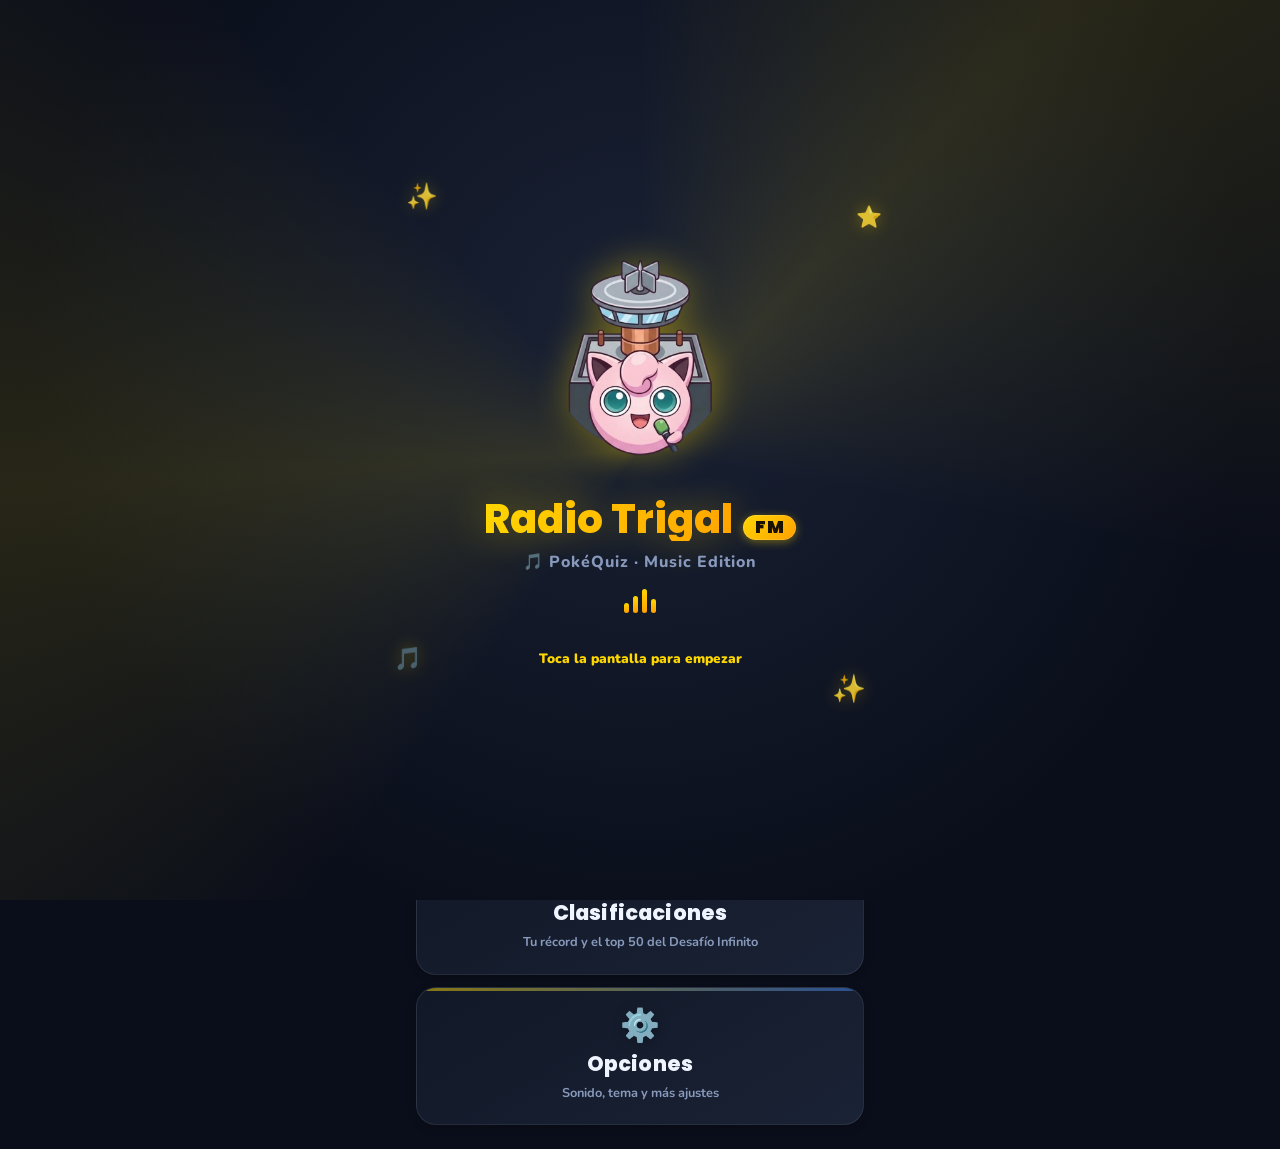
==== commit 1cc40193: "ca" ====
--- a/index.html
+++ b/index.html
@@ -1,3171 +1,37 @@
 <!DOCTYPE html>
+<!--
+  ══════════════════════════════════════════════════════════════════════
+  RADIO TRIGAL FM — Quiz musical Pokémon
+  ══════════════════════════════════════════════════════════════════════
+  Estructura del proyecto:
+    - index.html   → este archivo. Contiene solo la estructura (marcado
+                      HTML de todas las pantallas/overlays) y, al final
+                      del body, la carga de los cuatro ficheros de lógica.
+    - styles.css    → todos los estilos visuales (colores, tipografías,
+                      layout, animaciones). Enlazado desde el head.
+    - storage.js    → capa de persistencia: ajustes, perfil del jugador
+                      (nombre/avatar/XP) y logros/estadísticas, todo
+                      guardado y leído de localStorage.
+    - audio.js      → motor de audio: catálogo de SFX/sonidos ambiente,
+                      música de menú, audio de las rondas y Sonidex.
+    - pokemon.js    → catálogo y motor de los Eventos Pokémon (Modo
+                      Historia) y los Pokémon de las colinas del fondo.
+    - game.js       → el resto de la lógica del juego (estado, puntuación
+                      y niveles, perfil de jugador, logros, fondo animado,
+                      navegación, Modo Historia...). Usa funciones y datos
+                      de storage.js, audio.js y pokemon.js, así que esos
+                      tres ficheros deben cargarse antes (ver el orden de
+                      los <script> al final del body).
+  No hay más dependencias externas que las fuentes de Google Fonts.
+  ══════════════════════════════════════════════════════════════════════
+-->
 <html lang="es">
 <head>
 <meta charset="UTF-8">
 <meta name="viewport" content="width=device-width, initial-scale=1.0, maximum-scale=1.0, user-scalable=no">
 <title>Radio Trigal FM</title>
 <link href="https://fonts.googleapis.com/css2?family=Fredoka+One&family=Nunito:wght@400;600;700;800;900&family=Poppins:wght@600;700;800;900&display=swap" rel="stylesheet">
-<style>
-  :root {
-    /* Dark (Modo Oscuro ON) */
-    --bg-dark: #0a0e1a;
-    --bg-card: #111827;
-    --bg-card2: #1a2235;
-    --yellow: #FFD700;
-    --yellow-glow: #ffd70066;
-    --blue: #3b82f6;
-    --blue-dark: #1e3a5f;
-    --red: #ef4444;
-    --green: #22c55e;
-    --purple: #8b5cf6;
-    --text: #f0f4ff;
-    --text-dim: #8899bb;
-    --border: #ffffff15;
-    --radius: 20px;
-    --radius-sm: 14px;
-    --shadow-sm: 0 2px 10px #00000030;
-    --shadow-md: 0 8px 28px #00000040;
-    --shadow-lg: 0 20px 60px #000a;
-    /* Nubes de tormenta del evento Blastoise: sobre el fondo casi negro del
-       modo oscuro, un gris demasiado oscuro se fundiría con el fondo y
-       apenas se vería, así que aquí usamos grises medios con un borde algo
-       más claro que aporte contraste y volumen. */
-    --storm-cloud-core: #4b5563;
-    --storm-cloud-mid: #6b7280;
-    --storm-cloud-edge: #9ca3af;
-    /* Brillo de la respuesta correcta del evento Jigglypuff: sobre el fondo
-       casi negro del modo oscuro, un halo difuminado en verde/dorado ya
-       destaca por sí solo por contraste. */
-    --jgp-glow-soft: 0 0 10px #22c55e77;
-    --jgp-glow-strong: 0 0 34px #22c55eee, 0 0 60px #facc1577;
-  }
-
-  /* Light (Modo Oscuro OFF) */
-  body.light {
-    --bg-dark: #f6f8ff;
-    --bg-card: #ffffff;
-    --bg-card2: #eef2ff;
-    --yellow: #ffb300;
-    --yellow-glow: #ffb30055;
-    --blue: #2563eb;
-    --blue-dark: #1e40af;
-    --red: #dc2626;
-    --green: #16a34a;
-    --purple: #7c3aed;
-    --text: #0b1220;
-    --text-dim: #475569;
-    --border: #0b122020;
-    --shadow-sm: 0 2px 10px #0b122012;
-    --shadow-md: 0 8px 28px #0b122018;
-    --shadow-lg: 0 20px 60px #0b122030;
-    /* En modo claro el fondo es muy pálido, así que aquí usamos grises bien
-       oscuros y saturados para que las nubes destaquen con fuerza. */
-    --storm-cloud-core: #1f2937;
-    --storm-cloud-mid: #374151;
-    --storm-cloud-edge: #4b5563;
-    /* En modo claro un halo difuminado translúcido apenas contrasta sobre
-       tarjetas y fondo blancos/muy pálidos, así que aquí se añade un
-       anillo SÓLIDO (los "0 0 Npx color" con radio 0 de difuminado) de
-       borde bien definido, además del resplandor, para que la respuesta
-       correcta se distinga con claridad también sobre fondos claros. */
-    --jgp-glow-soft: 0 0 0 2px #16a34a99, 0 0 16px #16a34aaa;
-    --jgp-glow-strong: 0 0 0 3px #15803ddd, 0 0 40px #16a34acc, 0 0 70px #ca8a04aa;
-  }
-
-  * { margin: 0; padding: 0; box-sizing: border-box; -webkit-tap-highlight-color: transparent; }
-
-  body {
-    font-family: 'Nunito', sans-serif;
-    background: var(--bg-dark);
-    color: var(--text);
-    min-height: 100dvh;
-    display: flex;
-    flex-direction: column;
-    align-items: center;
-    overflow-x: hidden;
-    position: relative;
-    transition: background .3s ease, color .3s ease;
-  }
-
-  ::selection { background: var(--yellow); color: #000; }
-  ::-webkit-scrollbar { width: 8px; height: 8px; }
-  ::-webkit-scrollbar-track { background: transparent; }
-  ::-webkit-scrollbar-thumb { background: var(--bg-card2); border-radius: 10px; }
-
-  button, input { font-family: inherit; }
-  button:focus-visible, .region-card:focus-visible, input:focus-visible {
-    outline: 2px solid var(--blue);
-    outline-offset: 2px;
-  }
-
-  /* ── Animated BG ── */
-  #bg-canvas {
-    position: fixed; inset: 0; z-index: 0; pointer-events: none;
-  }
-
-  /* ── Pokémon de los eventos, colocados sobre las colinas del fondo ── */
-  #bg-pokemon-layer {
-    position: fixed; inset: 0; z-index: 0; pointer-events: none;
-    overflow: hidden;
-  }
-  .bg-poke {
-    position: absolute;
-    bottom: 0; left: 0;
-    transform: translateX(-50%);
-    will-change: left;
-    pointer-events: auto;
-    cursor: pointer;
-  }
-  .bg-poke:focus-visible {
-    outline: 2px solid var(--yellow, #ffcb05);
-    outline-offset: 4px;
-    border-radius: 8px;
-  }
-  .bg-poke.poked {
-    animation: bg-poke-poked .55s cubic-bezier(.34,1.56,.64,1);
-  }
-  @keyframes bg-poke-poked {
-    0%   { transform: translateX(-50%) translateY(0) scale(1, 1) rotate(0deg); }
-    25%  { transform: translateX(-50%) translateY(4%) scale(1.22, 0.8) rotate(-4deg); }
-    50%  { transform: translateX(-50%) translateY(-22%) scale(0.85, 1.18) rotate(4deg); }
-    72%  { transform: translateX(-50%) translateY(3%) scale(1.1, 0.93) rotate(-2deg); }
-    100% { transform: translateX(-50%) translateY(0) scale(1, 1) rotate(0deg); }
-  }
-  .bg-poke-shadow {
-    position: absolute;
-    left: 50%; bottom: -3px;
-    width: 78%; height: 20%;
-    transform: translateX(-50%);
-    background: radial-gradient(ellipse, rgba(0,0,0,.4) 0%, rgba(0,0,0,0) 74%);
-    border-radius: 50%;
-    filter: blur(1px);
-  }
-  .bg-poke-sprite {
-    --flip: 1;
-    display: block;
-    position: relative;
-    height: auto;
-    transform: scaleX(var(--flip));
-    filter: drop-shadow(0 3px 5px rgba(0,0,0,.35));
-    animation: bg-poke-bounce var(--bdur, 2.2s) ease-in-out infinite, bg-poke-appear .6s ease backwards;
-    animation-delay: var(--bdelay, 0s), var(--delay, 0s);
-    transition: filter .4s ease;
-  }
-  .bg-poke.flip .bg-poke-sprite { --flip: -1; }
-  .bg-poke.poked .bg-poke-sprite {
-    filter: brightness(1.4) drop-shadow(0 0 10px #ffffffaa) drop-shadow(0 3px 5px rgba(0,0,0,.35));
-  }
-  @keyframes bg-poke-appear {
-    from { opacity: 0; transform: scaleX(var(--flip)) translateY(8px); }
-    to   { opacity: 1; transform: scaleX(var(--flip)) translateY(0); }
-  }
-  @keyframes bg-poke-bounce {
-    0%, 100% { transform: scaleX(var(--flip)) translateY(0) scaleY(1); }
-    45%      { transform: scaleX(var(--flip)) translateY(-10%) scaleY(1.035); }
-  }
-  .bg-poke.band-far .bg-poke-sprite  { filter: drop-shadow(0 2px 4px rgba(0,0,0,.3)) brightness(.92) saturate(.88); }
-  .bg-poke.band-far .bg-poke-shadow  { opacity: .7; }
-  .bg-poke.band-mid .bg-poke-sprite  { filter: drop-shadow(0 3px 5px rgba(0,0,0,.32)) brightness(.97); }
-  .bg-poke.band-near .bg-poke-sprite { filter: drop-shadow(0 4px 8px rgba(0,0,0,.4)); }
-  body.light .bg-poke.band-far .bg-poke-sprite  { filter: drop-shadow(0 2px 4px rgba(0,0,0,.18)) brightness(1.02) saturate(1.02); }
-  body.light .bg-poke.band-mid .bg-poke-sprite  { filter: drop-shadow(0 3px 5px rgba(0,0,0,.2)) brightness(1.04); }
-  body.light .bg-poke.band-near .bg-poke-sprite { filter: drop-shadow(0 4px 8px rgba(0,0,0,.25)) brightness(1.03); }
-
-  /* Brillo especial para el evento shiny */
-  .bg-poke.is-shiny .bg-poke-sprite {
-    animation: bg-poke-bounce var(--bdur, 2.2s) ease-in-out infinite,
-               bg-poke-appear .6s ease backwards,
-               bg-poke-shiny-glow 1.9s ease-in-out infinite;
-    animation-delay: var(--bdelay, 0s), var(--delay, 0s), 0s;
-  }
-  @keyframes bg-poke-shiny-glow {
-    0%, 100% { filter: drop-shadow(0 0 4px #ffe066aa) drop-shadow(0 3px 5px rgba(0,0,0,.35)); }
-    50%      { filter: drop-shadow(0 0 13px #fff3b0ee) drop-shadow(0 3px 5px rgba(0,0,0,.35)); }
-  }
-  .bg-poke.is-shiny::after {
-    content: "✨";
-    position: absolute;
-    top: -6px; right: -8px;
-    font-size: .8rem;
-    animation: bg-poke-sparkle-twinkle 1.9s ease-in-out infinite;
-  }
-  @keyframes bg-poke-sparkle-twinkle {
-    0%, 100% { opacity: .2; transform: scale(.7) rotate(0deg); }
-    50%      { opacity: 1;  transform: scale(1.15) rotate(14deg); }
-  }
-
-  @media (max-width: 380px) {
-    .bg-poke.band-far { display: none; }
-  }
-  @media (max-height: 560px) {
-    .bg-poke.band-far { display: none; }
-  }
-
-  #app {
-    position: relative; z-index: 1;
-    width: 100%; max-width: 480px;
-    min-height: 100dvh;
-    display: flex; flex-direction: column;
-    padding: 16px 16px 24px;
-    gap: 14px;
-  }
-
-  /* ── HEADER ── */
-  .header {
-    display: flex; align-items: center; justify-content: flex-end;
-    padding: 10px 16px;
-    background: var(--bg-card);
-    border-radius: var(--radius);
-    border: 1px solid var(--border);
-    backdrop-filter: blur(10px);
-    box-shadow: var(--shadow-sm);
-    animation: fade-slide-in .35s ease;
-  }
-
-  .logo {
-    font-family: 'Fredoka One', cursive;
-    font-size: 1.1rem;
-    background: linear-gradient(135deg, var(--yellow), #ff9f00);
-    -webkit-background-clip: text;
-    -webkit-text-fill-color: transparent;
-    background-clip: text;
-    line-height: 1.1;
-  }
-  .logo span { font-size: 0.7rem; display: block; color: var(--text-dim); -webkit-text-fill-color: var(--text-dim); font-family: 'Nunito', sans-serif; font-weight: 700; }
-
-  .stats { display: flex; gap: 8px; }
-  .stat-box {
-    text-align: center;
-    background: linear-gradient(160deg, var(--bg-card2), var(--bg-card));
-    padding: 5px 12px;
-    border-radius: var(--radius-sm);
-    border: 1px solid var(--border);
-    min-width: 56px;
-    box-shadow: inset 0 1px 0 #ffffff0d;
-    transition: transform .2s ease;
-  }
-  .stat-box .val {
-    font-family: 'Fredoka One', cursive;
-    font-size: 1.3rem;
-    color: var(--yellow);
-    line-height: 1;
-    text-shadow: 0 0 14px var(--yellow-glow);
-  }
-  .stat-box .lbl {
-    font-size: 0.58rem;
-    color: var(--text-dim);
-    font-weight: 800;
-    text-transform: uppercase;
-    letter-spacing: 0.6px;
-    margin-top: 2px;
-  }
-  .header-actions { display:flex; align-items:center; gap:10px; }
-  .icon-btn {
-    border: 1px solid var(--border);
-    background: var(--bg-card2);
-    color: var(--text);
-    border-radius: var(--radius-sm);
-    padding: 8px 10px;
-    font-weight: 900;
-    cursor: pointer;
-    transition: transform .15s ease, box-shadow .2s ease, background .2s ease, border-color .2s ease;
-  }
-  .icon-btn:active { transform: scale(.94); }
-  .icon-btn:hover { box-shadow: var(--shadow-sm); border-color: var(--blue); transform: translateY(-1px); }
-
-  @keyframes fade-slide-in {
-    from { opacity: 0; transform: translateY(-6px); }
-    to { opacity: 1; transform: translateY(0); }
-  }
-
-  /* combo badge */
-  #combo-badge {
-    position: fixed; top: 80px; left: 50%; transform: translateX(-50%) scale(0);
-    background: linear-gradient(135deg, #ff6b00, var(--yellow));
-    color: #000;
-    font-family: 'Fredoka One', cursive;
-    font-size: 1.6rem;
-    padding: 8px 22px;
-    border-radius: 50px;
-    z-index: 100;
-    opacity: 0;
-    transition: all 0.3s cubic-bezier(.34,1.56,.64,1);
-    pointer-events: none;
-    white-space: nowrap;
-    box-shadow: 0 0 30px #ff6b0088;
-  }
-  #combo-badge.show { opacity: 1; transform: translateX(-50%) scale(1); }
-
-  /* ── POPUP DE PUNTOS GANADOS ── */
-  .points-popup {
-    position: fixed;
-    transform: translate(-50%, -10px);
-    font-family: 'Fredoka One', cursive;
-    font-size: 1.15rem;
-    color: var(--green);
-    text-shadow: 0 2px 10px #0009;
-    z-index: 200;
-    pointer-events: none;
-    white-space: nowrap;
-    animation: points-float 1.1s ease forwards;
-  }
-  .points-popup .mult-tag {
-    font-size: 0.7rem;
-    color: var(--yellow);
-    margin-left: 4px;
-  }
-  @keyframes points-float {
-    0% { opacity: 0; transform: translate(-50%, -6px) scale(.8); }
-    15% { opacity: 1; transform: translate(-50%, -26px) scale(1.15); }
-    100% { opacity: 0; transform: translate(-50%, -66px) scale(1); }
-  }
-
-  /* ── ACHIEVEMENT TOAST ── */
-  #achievement-toast {
-    position: fixed; top: 16px; left: 50%;
-    transform: translateX(-50%) translateY(-140%);
-    display: flex; align-items: center; gap: 12px;
-    background: linear-gradient(135deg, var(--bg-card), var(--bg-card2));
-    border: 2px solid var(--yellow);
-    border-radius: 18px;
-    padding: 12px 20px 12px 14px;
-    z-index: 300;
-    box-shadow: 0 10px 40px #000a, 0 0 30px var(--yellow-glow);
-    transition: transform 0.45s cubic-bezier(.34,1.56,.64,1);
-    max-width: min(92%, 420px);
-    pointer-events: none;
-  }
-  #achievement-toast.show { transform: translateX(-50%) translateY(0); }
-  .ach-toast-icon {
-    font-size: 2.1rem;
-    width: 46px; height: 46px;
-    display: flex; align-items: center; justify-content: center;
-    background: var(--bg-card2);
-    border-radius: 50%;
-    border: 2px solid var(--yellow);
-    flex-shrink: 0;
-    animation: ach-pop 0.5s cubic-bezier(.34,1.56,.64,1);
-  }
-  @keyframes ach-pop { 0% { transform: scale(0) rotate(-20deg); } 60% { transform: scale(1.15) rotate(8deg); } 100% { transform: scale(1) rotate(0); } }
-  .ach-toast-label {
-    font-size: 0.62rem;
-    text-transform: uppercase;
-    letter-spacing: 0.6px;
-    color: var(--yellow);
-    font-weight: 900;
-  }
-  .ach-toast-title {
-    font-family: 'Fredoka One', cursive;
-    font-size: 1rem;
-    line-height: 1.2;
-  }
-
-  /* ── SCREEN CARDS ── */
-  .screen { display:none; gap:14px; flex-direction:column; }
-  .screen.show { display:flex; animation: screen-in .38s cubic-bezier(.22,1,.36,1); }
-
-  @keyframes screen-in {
-    from { opacity: 0; transform: translateY(10px); }
-    to { opacity: 1; transform: translateY(0); }
-  }
-
-  .card {
-    background: var(--bg-card);
-    border-radius: var(--radius);
-    border: 1px solid var(--border);
-    padding: 18px;
-    box-shadow: var(--shadow-sm);
-  }
-
-  .title {
-    font-family: 'Fredoka One', cursive;
-    font-size: 1.35rem;
-    margin-bottom: 6px;
-    letter-spacing: .2px;
-  }
-  .subtitle {
-    color: var(--text-dim);
-    font-weight: 800;
-    font-size: .82rem;
-    line-height: 1.4;
-  }
-
-  .home-hero {
-    position: relative;
-    display: flex;
-    flex-direction: column;
-    align-items: center;
-    text-align: center;
-    padding: 18px 10px 8px;
-  }
-  .home-hero-brand {
-    display: flex;
-    align-items: center;
-    justify-content: center;
-    gap: 12px;
-  }
-  .home-hero-titlewrap {
-    display: flex;
-    flex-direction: column;
-    align-items: flex-start;
-    line-height: 1;
-  }
-  .home-hero-title {
-    position: relative;
-    font-family: 'Poppins', 'Fredoka One', cursive;
-    font-weight: 800;
-    font-size: 2.15rem;
-    display: flex;
-    align-items: baseline;
-    gap: 8px;
-    letter-spacing: .2px;
-  }
-  .home-hero-title .htxt {
-    background: linear-gradient(100deg, var(--yellow) 0%, #ff9f00 35%, var(--yellow) 70%, #ffd76a 100%);
-    background-size: 300% 100%;
-    -webkit-background-clip: text;
-    -webkit-text-fill-color: transparent;
-    background-clip: text;
-    text-shadow: 0 0 30px var(--yellow-glow);
-    animation: radioSheen 5s ease-in-out infinite;
-  }
-  .home-hero-title .hfm {
-    font-family: 'Poppins', 'Fredoka One', cursive;
-    font-weight: 900;
-    font-size: 1.05rem;
-    padding: 2px 9px;
-    border-radius: 999px;
-    color: #1a1200;
-    background: linear-gradient(135deg, var(--yellow), #ff9f00);
-    box-shadow: 0 0 0 1px rgba(255,255,255,.15) inset, 0 2px 10px var(--yellow-glow);
-    letter-spacing: .5px;
-    animation: radioPulse 2.4s ease-in-out infinite;
-  }
-  @keyframes radioSheen {
-    0%   { background-position: 0% 50%; }
-    50%  { background-position: 100% 50%; }
-    100% { background-position: 0% 50%; }
-  }
-  @keyframes radioPulse {
-    0%, 100% { transform: scale(1);    box-shadow: 0 0 0 1px rgba(255,255,255,.15) inset, 0 2px 10px var(--yellow-glow); }
-    50%      { transform: scale(1.08); box-shadow: 0 0 0 1px rgba(255,255,255,.2) inset, 0 2px 16px var(--yellow-glow); }
-  }
-  .home-hero-tagline {
-    margin-top: 3px;
-    font-family: 'Nunito', sans-serif;
-    font-weight: 800;
-    font-size: .62rem;
-    letter-spacing: 2.5px;
-    text-transform: uppercase;
-    color: var(--text-dim);
-  }
-  .home-hero-waves {
-    display: flex;
-    align-items: flex-end;
-    gap: 3px;
-    height: 20px;
-  }
-  .home-hero-waves span {
-    display: inline-block;
-    width: 4px;
-    border-radius: 3px;
-    background: linear-gradient(180deg, var(--yellow), #ff9f00);
-    animation: radioWave 1s ease-in-out infinite;
-  }
-  .home-hero-waves span:nth-child(1) { height: 40%; animation-delay: 0s; }
-  .home-hero-waves span:nth-child(2) { height: 70%; animation-delay: .15s; }
-  .home-hero-waves span:nth-child(3) { height: 100%; animation-delay: .3s; }
-  .home-hero-waves span:nth-child(4) { height: 55%; animation-delay: .45s; }
-  @keyframes radioWave {
-    0%, 100% { transform: scaleY(.4); opacity: .7; }
-    50%      { transform: scaleY(1);  opacity: 1; }
-  }
-  /* Logo del menú principal: más grande que antes, con un halo de brillo
-     pulsante detrás, giro lento continuo (efecto "disco de vinilo") y una
-     ligera flotación vertical para un acabado más vivo y profesional. */
-  .home-hero-logo {
-    position: relative;
-    width: 108px;
-    height: 108px;
-    flex-shrink: 0;
-    display: flex;
-    align-items: center;
-    justify-content: center;
-    animation: home-logo-float 3.6s ease-in-out infinite;
-  }
-  .home-hero-logo-glow {
-    position: absolute;
-    inset: -18%;
-    border-radius: 50%;
-    background: radial-gradient(circle, var(--yellow-glow) 0%, transparent 72%);
-    filter: blur(3px);
-    z-index: 0;
-    animation: home-logo-glow-pulse 2.8s ease-in-out infinite;
-  }
-  .home-hero-logo img {
-    position: relative;
-    z-index: 1;
-    width: 100%;
-    height: 100%;
-    object-fit: contain;
-    filter: drop-shadow(0 4px 14px var(--yellow-glow));
-    animation: home-logo-breathe 3.4s ease-in-out infinite;
-  }
-  @keyframes home-logo-float {
-    0%, 100% { transform: translateY(0); }
-    50%      { transform: translateY(-5px); }
-  }
-  @keyframes home-logo-glow-pulse {
-    0%, 100% { opacity: .5; transform: scale(.9); }
-    50%      { opacity: 1;  transform: scale(1.12); }
-  }
-  @keyframes home-logo-breathe {
-    0%, 100% { transform: scale(1);     filter: drop-shadow(0 4px 14px var(--yellow-glow)); }
-    50%      { transform: scale(1.045); filter: drop-shadow(0 6px 22px var(--yellow-glow)); }
-  }
-  /* Reacción visual al tocar el logo del menú principal */
-  .home-hero-logo { cursor: pointer; }
-  .home-hero-logo.logo-clicked { animation: logo-click-pop .55s cubic-bezier(.34,1.56,.64,1); }
-  @keyframes logo-click-pop {
-    0%   { transform: scale(1) rotate(0deg); }
-    30%  { transform: scale(1.28) rotate(-10deg); }
-    55%  { transform: scale(0.92) rotate(8deg); }
-    80%  { transform: scale(1.06) rotate(-3deg); }
-    100% { transform: scale(1) rotate(0deg); }
-  }
-  .home-hero-logo.logo-clicked .home-hero-logo-glow { animation: logo-click-glow-burst .55s ease; }
-  @keyframes logo-click-glow-burst {
-    0%   { opacity: 1;  transform: scale(1); }
-    40%  { opacity: 1;  transform: scale(1.6); }
-    100% { opacity: .5; transform: scale(.9); }
-  }
-  .home-hero-subtitle {
-    color: var(--text-dim);
-    font-weight: 800;
-    font-size: .85rem;
-    margin-top: 8px;
-  }
-
-  .menu-grid { display:grid; gap:12px; }
-  .menu-btn {
-    width: 100%;
-    padding: 22px 16px;
-    border-radius: var(--radius);
-    border: 1px solid var(--border);
-    background: linear-gradient(150deg, var(--bg-card) 0%, var(--bg-card2) 100%);
-    color: var(--text);
-    font-family: 'Nunito', sans-serif;
-    cursor: pointer;
-    transition: transform .2s ease, box-shadow .25s ease, border-color .2s ease, background .25s ease;
-    text-align: center;
-    box-shadow: var(--shadow-sm);
-    position: relative;
-    overflow: hidden;
-    display: flex;
-    flex-direction: column;
-    align-items: center;
-    justify-content: center;
-    gap: 4px;
-  }
-  /* franja de acento superior, sutil, que cobra color en hover */
-  .menu-btn::before {
-    content: "";
-    position: absolute;
-    top: 0; left: 0; right: 0;
-    height: 3px;
-    background: linear-gradient(90deg, var(--yellow), var(--blue));
-    opacity: .5;
-    transition: opacity .25s ease;
-  }
-  .menu-btn-icon {
-    font-size: 2rem;
-    line-height: 1;
-    margin-bottom: 2px;
-    filter: drop-shadow(0 2px 6px #0004);
-  }
-  .menu-btn-title {
-    display: flex;
-    align-items: center;
-    justify-content: center;
-    gap: 8px;
-    font-family: 'Poppins', 'Nunito', sans-serif;
-    font-size: 1.3rem;
-    font-weight: 800;
-    letter-spacing: .2px;
-    width: 100%;
-  }
-  .menu-btn small {
-    display: block;
-    color: var(--text-dim);
-    font-weight: 700;
-    margin-top: 2px;
-    font-size: .8rem;
-    line-height: 1.4;
-    max-width: 34ch;
-    margin-left: auto;
-    margin-right: auto;
-  }
-  .menu-btn:hover {
-    border-color: var(--blue);
-    box-shadow: var(--shadow-md), 0 0 0 1px #3b82f640 inset;
-    transform: translateY(-4px);
-  }
-  .menu-btn:hover::before { opacity: 1; }
-  .menu-btn:active { transform: translateY(-1px) scale(.98); }
-
-  .menu-btn.locked {
-    opacity: .55;
-    cursor: not-allowed;
-    filter: grayscale(.4);
-  }
-  .menu-btn.locked::before { opacity: .25; }
-  .menu-btn.locked:hover { border-color: var(--border); box-shadow: var(--shadow-sm); transform: none; }
-  .menu-btn.locked:hover::before { opacity: .25; }
-  .menu-btn.locked:active { transform: none; }
-  .menu-btn .lock-req {
-    display: flex; align-items: center; justify-content: center; gap: 6px;
-    color: var(--yellow);
-    font-weight: 800;
-    margin-top: 4px;
-    font-size: .78rem;
-  }
-
-  /* ── SELECCIÓN DE REGIÓN (Modo Normal) ── */
-  .region-grid {
-    display: grid;
-    grid-template-columns: repeat(2, 1fr);
-    gap: 12px;
-  }
-  .region-grid > .region-card:last-child:nth-child(odd) {
-    grid-column: 1 / -1;
-  }
-  .region-card {
-    position: relative;
-    overflow: hidden;
-    display: flex;
-    flex-direction: column;
-    align-items: center;
-    text-align: center;
-    gap: 3px;
-    padding: 22px 12px 16px;
-    border-radius: var(--radius);
-    border: 1px solid var(--border);
-    background: linear-gradient(165deg, var(--bg-card2), var(--bg-card));
-    color: var(--text);
-    font-family: 'Nunito', sans-serif;
-    cursor: pointer;
-    box-shadow: var(--shadow-sm);
-    transition: transform .22s cubic-bezier(.22,1,.36,1), box-shadow .25s ease, border-color .25s ease;
-  }
-  .region-card::before {
-    content: "";
-    position: absolute; inset: 0;
-    background: radial-gradient(circle at 50% -10%, var(--region-color, var(--blue)) 0%, transparent 62%);
-    opacity: .16;
-    transition: opacity .25s ease;
-  }
-  .region-card::after {
-    content: "";
-    position: absolute; top: 0; left: 0; right: 0;
-    height: 3px;
-    background: var(--region-color, var(--blue));
-    opacity: .9;
-  }
-  .region-card:hover {
-    transform: translateY(-4px);
-    border-color: var(--region-color, var(--blue));
-    box-shadow: var(--shadow-md), 0 0 0 1px var(--region-color, var(--blue)) inset;
-  }
-  .region-card:hover::before { opacity: .26; }
-  .region-card:active { transform: translateY(-1px) scale(.97); }
-
-  .region-card-gen {
-    position: absolute; top: 8px; left: 8px;
-    font-size: .56rem;
-    font-weight: 900;
-    letter-spacing: .5px;
-    color: #fff;
-    background: var(--region-color, var(--blue));
-    padding: 2px 7px;
-    border-radius: 999px;
-    box-shadow: 0 2px 6px #0003;
-  }
-  .region-card-icon {
-    font-size: 2rem;
-    line-height: 1;
-    margin-top: 6px;
-    filter: drop-shadow(0 4px 10px #0004);
-  }
-  .region-card-name {
-    font-family: 'Fredoka One', cursive;
-    font-size: 1.05rem;
-    letter-spacing: .2px;
-    margin-top: 3px;
-  }
-  .region-card-count {
-    font-size: .68rem;
-    font-weight: 800;
-    color: var(--text-dim);
-  }
-
-  /* ── SONG CARD ── */
-  .song-card {
-    background: var(--bg-card);
-    border-radius: var(--radius);
-    border: 1px solid var(--border);
-    padding: 20px;
-    display: flex; flex-direction: column; align-items: center; gap: 14px;
-    position: relative; overflow: hidden;
-    box-shadow: var(--shadow-md);
-  }
-  .song-card::before {
-    content: '';
-    position: absolute; inset: 0;
-    background: radial-gradient(ellipse at 50% 0%, #3b82f620 0%, transparent 70%);
-    pointer-events: none;
-  }
-  .song-image-wrap { position: relative; width: 130px; height: 130px; }
-  .song-image-glow {
-    position: absolute; inset: -12px;
-    border-radius: 50%;
-    background: radial-gradient(circle, var(--yellow-glow) 0%, transparent 70%);
-    animation: pulse-glow 2s ease-in-out infinite;
-  }
-  @keyframes pulse-glow {
-    0%, 100% { opacity: 0.5; transform: scale(1); }
-    50% { opacity: 1; transform: scale(1.1); }
-  }
-  .song-image {
-    width: 130px; height: 130px;
-    border-radius: 50%;
-    border: 3px solid var(--yellow);
-    object-fit: cover;
-    position: relative; z-index: 1;
-    background: var(--bg-card2);
-    overflow: hidden;
-  }
-  .song-image-placeholder {
-    width: 130px; height: 130px;
-    border-radius: 50%;
-    border: 3px solid var(--yellow);
-    background: var(--bg-card2);
-    display: flex; align-items: center; justify-content: center;
-    font-size: 3rem;
-    position: relative; z-index: 1;
-    animation: spin-slow 8s linear infinite;
-  }
-  @keyframes spin-slow { from { transform: rotate(0deg); } to { transform: rotate(360deg); } }
-
-  .song-question {
-    font-family: 'Fredoka One', cursive;
-    font-size: 1.12rem;
-    color: var(--text-dim);
-    text-align: center;
-    letter-spacing: 0.5px;
-  }
-
-  /* ── WAVEFORM VISUALIZER ── */
-  .waveform-wrap { width: 100%; display: flex; flex-direction: column; gap: 6px; }
-  #waveform-canvas { width: 100%; height: 50px; border-radius: 12px; background: var(--bg-card2); }
-  .progress-bar-bg { width: 100%; height: 6px; background: var(--bg-card2); border-radius: 10px; overflow: hidden; }
-  .progress-bar-fill {
-    height: 100%;
-    background: linear-gradient(90deg, var(--blue), var(--yellow));
-    border-radius: 10px;
-    width: 0%;
-    transition: width 0.3s linear;
-  }
-  .progress-times { display: flex; justify-content: space-between; font-size: 0.68rem; color: var(--text-dim); font-weight: 800; }
-
-  /* ── ANSWERS ── */
-  .answers-grid {
-    position: relative;
-    display: grid;
-    grid-template-columns: 1fr 1fr;
-    gap: 10px;
-  }
-  .answer-btn {
-    background: var(--bg-card);
-    border: 2px solid var(--border);
-    border-radius: var(--radius-sm);
-    padding: 14px 10px;
-    color: var(--text);
-    font-family: 'Nunito', sans-serif;
-    font-size: 0.82rem;
-    font-weight: 900;
-    cursor: pointer;
-    text-align: center;
-    transition: all 0.18s ease;
-    position: relative; overflow: hidden;
-    line-height: 1.3;
-    min-height: 68px;
-    display: flex; align-items: center; justify-content: center;
-    user-select: none;
-    box-shadow: var(--shadow-sm);
-  }
-  .answer-btn::before {
-    content: '';
-    position: absolute; inset: 0;
-    background: linear-gradient(135deg, #ffffff08 0%, transparent 60%);
-    pointer-events: none;
-  }
-  .answer-btn:active:not(:disabled) { transform: scale(0.96); }
-  .answer-btn:not(:disabled):hover {
-    border-color: var(--blue);
-    background: var(--bg-card2);
-    transform: translateY(-2px);
-    box-shadow: 0 4px 20px #3b82f640;
-  }
-  .answer-btn.correct {
-    background: linear-gradient(135deg, #16a34a, #22c55e);
-    border-color: var(--green);
-    box-shadow: 0 0 30px #22c55e66;
-    animation: zoom-correct 0.4s cubic-bezier(.34,1.56,.64,1);
-  }
-  .answer-btn.wrong {
-    background: linear-gradient(135deg, #b91c1c, #ef4444);
-    border-color: var(--red);
-    box-shadow: 0 0 20px #ef444466;
-    animation: shake 0.4s ease;
-  }
-  .answer-btn.reveal {
-    background: linear-gradient(135deg, #16a34a, #22c55e);
-    border-color: var(--green);
-    box-shadow: 0 0 30px #22c55e66;
-    animation: zoom-correct 0.5s cubic-bezier(.34,1.56,.64,1) 0.15s both;
-  }
-  .answer-btn:disabled { cursor: default; opacity: .95; }
-  @keyframes zoom-correct { 0% { transform: scale(1); } 50% { transform: scale(1.08); } 100% { transform: scale(1); } }
-  @keyframes shake {
-    0% { transform: translateX(0); }
-    20% { transform: translateX(-8px); }
-    40% { transform: translateX(8px); }
-    60% { transform: translateX(-6px); }
-    80% { transform: translateX(6px); }
-    100% { transform: translateX(0); }
-  }
-
-  /* ── NEXT BUTTON ── */
-  .next-btn {
-    width: 100%;
-    padding: 16px;
-    border-radius: var(--radius);
-    border: none;
-    background: linear-gradient(135deg, var(--yellow) 0%, #ff9f00 100%);
-    color: #000;
-    font-family: 'Fredoka One', cursive;
-    font-size: 1.15rem;
-    cursor: pointer;
-    transition: all 0.2s ease;
-    box-shadow: 0 4px 20px var(--yellow-glow);
-    letter-spacing: 0.5px;
-    opacity: 0;
-    pointer-events: none;
-    transform: translateY(10px);
-  }
-  .next-btn.visible { opacity: 1; pointer-events: all; transform: translateY(0); }
-  .next-btn:hover { box-shadow: 0 6px 26px var(--yellow-glow); transform: translateY(-2px); }
-  .next-btn:active { transform: scale(0.97); }
-
-  /* ── PARTICLES ── */
-  .particle {
-    position: fixed; pointer-events: none; z-index: 0;
-    animation: float-up 4s ease-out forwards;
-    font-size: 1.2rem;
-    opacity: 0;
-  }
-  @keyframes float-up {
-    0% { opacity: 1; transform: translateY(0) rotate(0deg) scale(1); }
-    100% { opacity: 0; transform: translateY(-120px) rotate(360deg) scale(0.3); }
-  }
-
-  /* ── RESULT OVERLAY ── */
-  #result-overlay {
-    position: fixed; inset: 0; z-index: 200;
-    background: #0a0e1add;
-    display: flex; align-items: center; justify-content: center;
-    opacity: 0; pointer-events: none;
-    transition: opacity 0.3s;
-    backdrop-filter: blur(6px);
-  }
-  body.light #result-overlay { background: #00000066; }
-  #result-overlay.show { opacity: 1; pointer-events: all; }
-
-  /* ── AVISO: salir a mitad de ronda del Modo Historia ──
-     Mismo patrón visual que #result-overlay (reutiliza .result-card,
-     .result-emoji, .result-title, .result-score y .result-actions), pero
-     con su propio z-index más alto para poder aparecer también por encima
-     del quiz mientras una ronda está en curso. */
-  #leave-story-confirm-overlay {
-    position: fixed; inset: 0; z-index: 260;
-    background: #0a0e1add;
-    display: flex; align-items: center; justify-content: center;
-    opacity: 0; pointer-events: none;
-    transition: opacity 0.3s;
-    backdrop-filter: blur(6px);
-  }
-  body.light #leave-story-confirm-overlay { background: #00000066; }
-  #leave-story-confirm-overlay.show { opacity: 1; pointer-events: all; }
-  .result-card {
-    background: var(--bg-card);
-    border: 1px solid var(--border);
-    border-radius: 28px;
-    padding: 36px 28px;
-    text-align: center;
-    max-width: 320px; width: 90%;
-    box-shadow: var(--shadow-lg);
-    animation: pop-in 0.4s cubic-bezier(.34,1.56,.64,1);
-  }
-  @keyframes pop-in { from { transform: scale(0.5); opacity: 0; } to { transform: scale(1); opacity: 1; } }
-  .result-emoji { font-size: 4rem; margin-bottom: 10px; filter: drop-shadow(0 4px 14px #0006); }
-  .result-title { font-family: 'Fredoka One', cursive; font-size: 2rem; margin-bottom: 6px; }
-  .result-score { font-size: 1rem; color: var(--text-dim); font-weight: 800; margin-bottom: 20px; }
-  .result-score span { color: var(--yellow); font-size: 1.4rem; }
-  .result-actions { display: flex; gap: 12px; justify-content: center; flex-wrap: wrap; }
-  .restart-btn {
-    padding: 14px 32px;
-    border-radius: 50px;
-    border: none;
-    background: linear-gradient(135deg, var(--yellow), #ff9f00);
-    color: #000;
-    font-family: 'Fredoka One', cursive;
-    font-size: 1.1rem;
-    cursor: pointer;
-    box-shadow: 0 4px 20px var(--yellow-glow);
-    transition: transform .18s ease, box-shadow .2s ease;
-  }
-  .restart-btn:hover { transform: translateY(-2px); box-shadow: 0 6px 26px var(--yellow-glow); }
-  .restart-btn:active { transform: scale(.97); }
-  .exit-btn {
-    padding: 14px 32px;
-    border-radius: 50px;
-    border: 1px solid var(--border);
-    background: var(--bg-card2);
-    color: var(--text);
-    font-family: 'Fredoka One', cursive;
-    font-size: 1.1rem;
-    cursor: pointer;
-    transition: transform .18s ease, border-color .2s ease, box-shadow .2s ease;
-  }
-  .exit-btn:hover { border-color: var(--blue); box-shadow: var(--shadow-sm); transform: translateY(-2px); }
-  .exit-btn:active { transform: scale(.97); }
-
-  /* ── PERFIL DE JUGADOR ── */
-  /* Barra de perfil (avatar + nombre) sobre el título del menú principal */
-  .profile-bar {
-    display: flex;
-    align-items: center;
-    gap: 10px;
-    padding: 6px 14px 6px 6px;
-    margin: 0 auto 14px;
-    border-radius: 999px;
-    background: var(--bg-card);
-    border: 1px solid var(--border);
-    box-shadow: var(--shadow-sm);
-    cursor: pointer;
-    width: fit-content;
-    max-width: 90%;
-    transition: transform .15s ease, box-shadow .2s ease, border-color .2s ease;
-  }
-  .profile-bar:hover { transform: translateY(-2px); box-shadow: var(--shadow-md); border-color: var(--yellow-glow); }
-  .profile-bar:active { transform: scale(.97); }
-  .profile-avatar-frame {
-    position: relative;
-    width: 40px; height: 40px;
-    flex-shrink: 0;
-    border-radius: 50%;
-    padding: 2px;
-    background: linear-gradient(135deg, var(--yellow), #ff9f00);
-    box-shadow: 0 0 0 1px rgba(255,255,255,.15) inset, 0 2px 10px var(--yellow-glow);
-  }
-  .profile-avatar-frame img {
-    display: block;
-    width: 100%; height: 100%;
-    border-radius: 50%;
-    object-fit: cover;
-    background: var(--bg-card2);
-  }
-  .profile-avatar-frame.large { width: 92px; height: 92px; margin: 0 auto 12px; padding: 3px; }
-  .profile-bar-name {
-    font-family: 'Fredoka One', cursive;
-    font-size: .95rem;
-    color: var(--text);
-    white-space: nowrap;
-    overflow: hidden;
-    text-overflow: ellipsis;
-    max-width: 160px;
-  }
-
-  /* Selector de avatar: rejilla de caras Pokémon estilo Mundo Misterioso */
-  .profile-avatar-grid {
-    display: grid;
-    grid-template-columns: repeat(4, 1fr);
-    gap: 10px;
-    margin: 14px 0;
-    max-height: 260px;
-    overflow-y: auto;
-    padding: 2px;
-  }
-  .profile-avatar-option {
-    position: relative;
-    width: 100%;
-    aspect-ratio: 1;
-    border-radius: 50%;
-    border: 2px solid var(--border);
-    background: var(--bg-card2);
-    padding: 0;
-    cursor: pointer;
-    overflow: hidden;
-    transition: transform .15s ease, border-color .2s ease, box-shadow .2s ease;
-  }
-  .profile-avatar-option img { width: 100%; height: 100%; object-fit: cover; image-rendering: pixelated; }
-  .profile-avatar-option:hover { transform: translateY(-2px); border-color: var(--yellow-glow); }
-  .profile-avatar-option:active { transform: scale(.94); }
-  .profile-avatar-option.selected {
-    border-color: var(--yellow);
-    box-shadow: 0 0 0 3px var(--yellow-glow), var(--shadow-md);
-  }
-  .profile-avatar-option.selected::after {
-    content: "✓";
-    position: absolute; inset: 0;
-    display: flex; align-items: center; justify-content: center;
-    background: #00000055;
-    color: var(--yellow);
-    font-weight: 900;
-    font-size: 1.1rem;
-  }
-
-  /* Pantalla de configuración inicial (primera vez que se juega) */
-  #profile-setup-overlay {
-    position: fixed; inset: 0; z-index: 480;
-    background: #0a0e1add;
-    display: flex; align-items: center; justify-content: center;
-    opacity: 0; pointer-events: none;
-    transition: opacity .3s ease;
-    backdrop-filter: blur(6px);
-    padding: 20px;
-  }
-  body.light #profile-setup-overlay { background: #00000066; }
-  #profile-setup-overlay.show { opacity: 1; pointer-events: all; }
-  .profile-setup-card {
-    max-width: 380px;
-    max-height: 90vh;
-    overflow-y: auto;
-  }
-  .profile-setup-icon { font-size: 2.6rem; margin-bottom: 4px; filter: drop-shadow(0 4px 14px var(--yellow-glow)); }
-  .profile-setup-desc {
-    color: var(--text-dim);
-    font-weight: 700;
-    font-size: .85rem;
-    line-height: 1.45;
-    margin-bottom: 18px;
-  }
-  .profile-setup-avatar-label {
-    font-weight: 900;
-    font-size: .85rem;
-    color: var(--text);
-    margin-bottom: 4px;
-    text-align: left;
-  }
-  .profile-setup-confirm { width: 100%; margin-top: 6px; }
-  .profile-setup-confirm:disabled { opacity: .45; cursor: not-allowed; transform: none !important; box-shadow: none !important; }
-
-  input.profile-setup-input {
-    width: 100%;
-    padding: 13px 16px;
-    border-radius: 50px;
-    border: 1px solid var(--border);
-    background: var(--bg-card2);
-    color: var(--text);
-    font-family: 'Nunito', sans-serif;
-    font-weight: 800;
-    font-size: .95rem;
-    text-align: center;
-    outline: none;
-    transition: border-color .2s ease, box-shadow .2s ease;
-  }
-  input.profile-setup-input::placeholder { color: var(--text-dim); font-weight: 700; }
-  input.profile-setup-input:focus { border-color: var(--yellow); box-shadow: 0 0 0 3px var(--yellow-glow); }
-
-  /* Modal de perfil (estadísticas + cambio de avatar), reutiliza el patrón
-     visual de #poke-events-info-overlay */
-  #profile-overlay {
-    position: fixed; inset: 0; z-index: 300;
-    background: #0a0e1add;
-    display: flex; align-items: center; justify-content: center;
-    opacity: 0; pointer-events: none;
-    transition: opacity .3s ease;
-    backdrop-filter: blur(6px);
-    padding: 20px;
-  }
-  body.light #profile-overlay { background: #00000066; }
-  #profile-overlay.show { opacity: 1; pointer-events: all; }
-  .profile-card {
-    background: var(--bg-card);
-    border: 1px solid var(--border);
-    border-radius: 28px;
-    padding: 24px 22px;
-    max-width: 380px; width: 100%;
-    max-height: min(680px, 88vh);
-    overflow-y: auto;
-    text-align: center;
-    box-shadow: var(--shadow-lg);
-    animation: pop-in 0.35s cubic-bezier(.34,1.56,.64,1);
-    position: relative;
-  }
-  .profile-close-btn {
-    position: absolute; top: 18px; right: 18px;
-    width: 32px; height: 32px;
-    border-radius: 50%;
-    border: 1px solid var(--border);
-    background: var(--bg-card2);
-    color: var(--text);
-    font-weight: 900;
-    cursor: pointer;
-    flex-shrink: 0;
-    transition: transform .15s ease, border-color .2s ease;
-  }
-  .profile-close-btn:hover { border-color: var(--blue); }
-  .profile-close-btn:active { transform: scale(.9); }
-  .profile-name-row {
-    display: flex; align-items: center; justify-content: center;
-    gap: 8px;
-    margin-bottom: 4px;
-  }
-  .profile-name-row .result-title { margin-bottom: 0; font-size: 1.5rem; }
-  .profile-edit-btn {
-    border: none; background: none;
-    font-size: .95rem;
-    cursor: pointer;
-    opacity: .75;
-    transition: opacity .15s ease, transform .15s ease;
-    flex-shrink: 0;
-  }
-  .profile-edit-btn:hover { opacity: 1; transform: scale(1.1); }
-  .profile-stats-list { margin: 18px 0 6px; text-align: left; }
-  .profile-stats-title {
-    font-weight: 900;
-    font-size: .78rem;
-    letter-spacing: .5px;
-    text-transform: uppercase;
-    color: var(--text-dim);
-    margin: 14px 0 2px;
-  }
-  .profile-stats-title:first-child { margin-top: 0; }
-  .profile-change-avatar-btn { width: 100%; margin-top: 8px; }
-
-  /* Insignia de nivel sobre el avatar */
-  .profile-level-badge {
-    position: absolute;
-    bottom: -2px; right: -2px;
-    min-width: 18px; height: 18px;
-    padding: 0 4px;
-    border-radius: 999px;
-    background: linear-gradient(135deg, var(--blue), var(--blue-dark));
-    border: 2px solid var(--bg-card);
-    color: #fff;
-    font-family: 'Fredoka One', cursive;
-    font-size: .62rem;
-    line-height: 15px;
-    text-align: center;
-    box-shadow: var(--shadow-sm);
-  }
-  .profile-level-badge.large { min-width: 30px; height: 30px; line-height: 26px; font-size: .95rem; border-width: 3px; bottom: 0; right: 0; }
-
-  /* Línea "Nivel N" y barra de progreso de experiencia en el modal de perfil */
-  .profile-level-line {
-    font-family: 'Fredoka One', cursive;
-    font-size: .95rem;
-    color: var(--blue);
-    margin-bottom: 10px;
-  }
-  .profile-xp-bar-bg {
-    width: 100%;
-    height: 10px;
-    border-radius: 999px;
-    background: var(--bg-card2);
-    border: 1px solid var(--border);
-    overflow: hidden;
-  }
-  .profile-xp-bar-fill {
-    height: 100%;
-    width: 0%;
-    border-radius: 999px;
-    background: linear-gradient(90deg, var(--blue), var(--purple));
-    transition: width .5s ease;
-  }
-  .profile-xp-label {
-    font-size: .72rem;
-    font-weight: 800;
-    color: var(--text-dim);
-    margin: 5px 0 4px;
-    text-align: center;
-  }
-
-  /* ── OPTIONS ── */
-  .opt-row { display:flex; align-items:center; justify-content:space-between; gap:12px; padding: 14px 0; border-bottom: 1px dashed var(--border); }
-  .opt-row:last-child { border-bottom: none; }
-  .opt-row .opt-label { font-weight: 900; font-size: .92rem; }
-  .opt-row .opt-desc { font-size: .74rem; color: var(--text-dim); font-weight: 800; margin-top: 3px; }
-  #go-guide { transition: transform .15s ease, opacity .15s ease; }
-  #go-guide:hover { opacity: .85; }
-  #go-guide:active { transform: scale(.98); }
-
-  /* ── GUÍA DE JUEGO ── */
-  .guide-section .guide-item { padding: 12px 0; border-bottom: 1px dashed var(--border); }
-  .guide-section .guide-item:last-child { border-bottom: none; }
-  .guide-item-title { font-weight: 900; font-size: .95rem; margin-bottom: 4px; }
-  .guide-item-desc { font-size: .82rem; color: var(--text-dim); font-weight: 700; line-height: 1.5; }
-  input[type="range"] {
-    width: 160px; accent-color: var(--yellow);
-    height: 6px; border-radius: 10px; cursor: pointer;
-  }
-  .toggle {
-    display:flex; align-items:center; gap:10px;
-    background: var(--bg-card2);
-    border: 1px solid var(--border);
-    border-radius: 999px;
-    padding: 8px 14px;
-    cursor: pointer;
-    transition: border-color .2s ease;
-  }
-  .toggle:hover { border-color: var(--blue); }
-  .toggle input { width: 20px; height: 20px; accent-color: var(--yellow); cursor: pointer; }
-
-  /* ── ACHIEVEMENTS SCREEN ── */
-  #ach-progress-bar-bg {
-    width: 100%; height: 10px; background: var(--bg-card2);
-    border-radius: 10px; overflow: hidden; margin-top: 10px;
-  }
-  #ach-progress-bar-fill {
-    height: 100%; width: 0%;
-    background: linear-gradient(90deg, var(--blue), var(--yellow));
-    border-radius: 10px;
-    transition: width 0.4s ease;
-  }
-  .ach-list { display: flex; flex-direction: column; gap: 10px; }
-  .ach-item {
-    display: flex; align-items: center; gap: 12px;
-    padding: 12px;
-    border-radius: var(--radius-sm);
-    border: 1px solid var(--border);
-    background: var(--bg-card2);
-    transition: all 0.2s ease;
-  }
-  .ach-item.unlocked {
-    border-color: var(--yellow);
-    box-shadow: 0 0 16px var(--yellow-glow);
-  }
-  .ach-item.unlocked:hover { transform: translateY(-2px); }
-  .ach-item.locked { opacity: 0.55; }
-  .ach-item .ach-icon {
-    position: relative;
-    font-size: 1.7rem;
-    width: 44px; height: 44px;
-    flex-shrink: 0;
-    display: flex; align-items: center; justify-content: center;
-    border-radius: 50%;
-    background: var(--bg-card);
-    border: 1px solid var(--border);
-  }
-  .ach-item.locked .ach-icon { filter: grayscale(1); }
-  .ach-item .ach-info { flex: 1; min-width: 0; }
-  .ach-item .ach-title { font-weight: 900; font-size: .88rem; }
-  .ach-item .ach-desc { font-size: .72rem; color: var(--text-dim); font-weight: 700; margin-top: 2px; line-height: 1.35; }
-  .ach-item .ach-date { font-size: .64rem; color: var(--yellow); font-weight: 900; margin-top: 4px; }
-
-  /* ── Marca de estrella: logros que desbloquean alguna función ── */
-  .ach-item.has-feature { cursor: pointer; }
-  .ach-item.has-feature:hover { border-color: var(--yellow); transform: translateY(-2px); }
-  .ach-star-badge {
-    position: absolute;
-    top: -6px; right: -6px;
-    font-size: .85rem;
-    filter: drop-shadow(0 1px 3px #0008);
-    animation: ach-star-twinkle 1.8s ease-in-out infinite;
-  }
-  @keyframes ach-star-twinkle {
-    0%, 100% { transform: scale(1) rotate(0deg); }
-    50%      { transform: scale(1.18) rotate(10deg); }
-  }
-
-  /* ── Contenedor explicativo de la función desbloqueada ── */
-  .ach-feature-overlay {
-    position: fixed; inset: 0; z-index: 500;
-    background: #000000aa;
-    backdrop-filter: blur(4px);
-    display: flex; align-items: center; justify-content: center;
-    padding: 24px;
-    opacity: 0; pointer-events: none;
-    transition: opacity .25s ease;
-  }
-  .ach-feature-overlay.show { opacity: 1; pointer-events: auto; }
-  .ach-feature-box {
-    background: linear-gradient(160deg, var(--bg-card2), var(--bg-card));
-    border: 2px solid var(--yellow);
-    border-radius: var(--radius);
-    padding: 24px 20px 18px;
-    max-width: 360px;
-    width: 100%;
-    text-align: center;
-    box-shadow: var(--shadow-lg), 0 0 40px var(--yellow-glow);
-    transform: scale(.9) translateY(10px);
-    transition: transform .3s cubic-bezier(.34,1.56,.64,1);
-  }
-  .ach-feature-overlay.show .ach-feature-box { transform: scale(1) translateY(0); }
-  .ach-feature-icon { font-size: 2.2rem; margin-bottom: 8px; }
-  .ach-feature-title { font-family: 'Fredoka One', cursive; font-size: 1.02rem; color: var(--yellow); margin-bottom: 14px; line-height: 1.3; }
-  .ach-feature-list { display: flex; flex-direction: column; }
-  .ach-feature-item {
-    display: flex; align-items: center; justify-content: center; gap: 8px;
-    font-weight: 800; font-size: .9rem;
-    padding: 10px 0;
-    border-top: 1px dashed var(--border);
-  }
-  .ach-feature-item:first-child { border-top: none; }
-  .ach-feature-item .ach-feature-type { color: var(--text-dim); font-weight: 700; font-size: .74rem; }
-  .ach-feature-hint {
-    margin-top: 16px;
-    font-size: .66rem;
-    color: var(--text-dim);
-    font-weight: 800;
-    text-transform: uppercase;
-    letter-spacing: .5px;
-  }
-
-  /* ── SONIDEX ── */
-  #sonidex-progress-bar-bg {
-    width: 100%; height: 10px; background: var(--bg-card2);
-    border-radius: 10px; overflow: hidden; margin-top: 10px;
-  }
-  #sonidex-progress-bar-fill {
-    height: 100%; width: 0%;
-    background: linear-gradient(90deg, var(--blue), var(--yellow));
-    border-radius: 10px;
-    transition: width 0.4s ease;
-  }
-  .sonidex-group-title {
-    font-family: 'Fredoka One', cursive;
-    font-size: 1.02rem;
-    margin: 4px 2px 10px;
-    display: flex; align-items: center; gap: 8px;
-  }
-  .sonidex-group-title .count {
-    font-family: 'Nunito', sans-serif;
-    font-size: .68rem;
-    color: var(--text-dim);
-    font-weight: 800;
-  }
-  .sonidex-grid {
-    display: grid;
-    grid-template-columns: repeat(3, 1fr);
-    gap: 10px;
-  }
-  .sonidex-card {
-    background: var(--bg-card2);
-    border: 1px solid var(--border);
-    border-radius: var(--radius-sm);
-    padding: 10px 6px 12px;
-    display: flex; flex-direction: column; align-items: center; gap: 6px;
-    text-align: center;
-    transition: transform .18s ease, box-shadow .2s ease, border-color .2s ease;
-  }
-  .sonidex-card:not(.locked) {
-    border-color: var(--yellow);
-    box-shadow: 0 0 14px var(--yellow-glow);
-  }
-  .sonidex-card:not(.locked):hover { transform: translateY(-2px); }
-  .sonidex-img-wrap { width: 64px; height: 64px; }
-  .sonidex-img {
-    width: 64px; height: 64px;
-    border-radius: 50%;
-    object-fit: cover;
-    border: 2px solid var(--yellow);
-    background: var(--bg-card);
-    display: block;
-  }
-  .sonidex-img-locked {
-    width: 64px; height: 64px;
-    border-radius: 50%;
-    background: var(--bg-card);
-    border: 2px solid var(--border);
-    display: flex; align-items: center; justify-content: center;
-    font-size: 1.5rem;
-    filter: grayscale(1);
-  }
-  .sonidex-card.locked .sonidex-img,
-  .sonidex-card.locked .sonidex-img-wrap img {
-    filter: grayscale(1) brightness(.35);
-  }
-  .sonidex-title {
-    font-weight: 900;
-    font-size: .68rem;
-    line-height: 1.25;
-  }
-  .sonidex-card.locked .sonidex-title { color: var(--text-dim); }
-  .sonidex-progress {
-    font-size: .62rem;
-    color: var(--yellow);
-    font-weight: 900;
-  }
-  .sonidex-controls {
-    display: flex; align-items: center; justify-content: center;
-    margin-top: 2px;
-  }
-  .sonidex-play-btn, .sonidex-stop-btn {
-    border: 1px solid var(--border);
-    background: var(--bg-card);
-    color: var(--text);
-    border-radius: 50%;
-    width: 30px; height: 30px;
-    display: flex; align-items: center; justify-content: center;
-    font-size: .8rem;
-    cursor: pointer;
-    transition: transform .15s ease, box-shadow .2s ease, border-color .2s ease;
-  }
-  .sonidex-play-btn:hover, .sonidex-stop-btn:hover {
-    border-color: var(--blue);
-    box-shadow: var(--shadow-sm);
-  }
-  .sonidex-play-btn:active, .sonidex-stop-btn:active { transform: scale(.92); }
-  .sonidex-stop-btn { border-color: var(--red); color: var(--red); }
-  .sonidex-card.playing {
-    border-color: var(--red);
-    box-shadow: 0 0 14px #ef444466;
-  }
-
-  /* ── RACHAS MÁXIMAS ── */
-  .streak-row {
-    display: flex; align-items: center; justify-content: space-between;
-    padding: 10px 0; border-bottom: 1px dashed var(--border);
-  }
-  .streak-row:last-child { border-bottom: none; }
-  .streak-row .streak-name { font-weight: 800; font-size: .85rem; display: flex; align-items: center; gap: 8px; }
-  .streak-row .streak-value {
-    font-family: 'Fredoka One', cursive;
-    color: var(--yellow);
-    font-size: 1.1rem;
-    display: flex; align-items: center; gap: 4px;
-  }
-  .streak-group-title {
-    font-size: .68rem; text-transform: uppercase; letter-spacing: .6px;
-    color: var(--text-dim); font-weight: 900; margin: 14px 0 4px;
-  }
-  .streak-group-title:first-child { margin-top: 0; }
-
-  /* Helpers */
-  .muted { color: var(--text-dim); font-weight: 800; font-size: .8rem; line-height: 1.45; }
-  .small { font-size: .72rem; color: var(--text-dim); font-weight: 800; }
-
-  /* ── SPLASH SCREEN (pantalla previa) ── */
-  #splash-screen {
-    position: fixed; inset: 0; z-index: 500;
-    display: flex; align-items: center; justify-content: center;
-    background: radial-gradient(circle at 50% 38%, var(--bg-card2), var(--bg-dark) 72%);
-    cursor: pointer;
-    overflow: hidden;
-    transition: opacity .5s ease, transform .5s ease;
-  }
-  #splash-screen.hide {
-    opacity: 0;
-    transform: scale(1.06);
-    pointer-events: none;
-  }
-  #splash-screen::before {
-    content: "";
-    position: absolute;
-    inset: -60%;
-    background: conic-gradient(from 0deg, transparent 0%, var(--yellow-glow) 12%, transparent 28%, transparent 60%, var(--yellow-glow) 74%, transparent 88%);
-    opacity: .3;
-    z-index: 0;
-    animation: splash-bg-rotate 9s linear infinite;
-    pointer-events: none;
-  }
-  @keyframes splash-bg-rotate { to { transform: rotate(360deg); } }
-  .splash-content {
-    position: relative;
-    z-index: 1;
-    display: flex; flex-direction: column; align-items: center;
-    text-align: center;
-    padding: 20px;
-  }
-  .splash-spark {
-    position: absolute;
-    font-size: 1.6rem;
-    opacity: .85;
-    animation: splash-drift 3.4s ease-in-out infinite;
-    filter: drop-shadow(0 0 8px var(--yellow-glow));
-  }
-  .splash-spark.s1 { top: -34px; left: -58px; animation-delay: .1s; }
-  .splash-spark.s2 { top: -10px; right: -66px; font-size: 1.3rem; animation-delay: .6s; }
-  .splash-spark.s3 { bottom: 14px; left: -70px; font-size: 1.4rem; animation-delay: 1.1s; }
-  .splash-spark.s4 { bottom: -20px; right: -50px; font-size: 1.7rem; animation-delay: 1.6s; }
-  @keyframes splash-drift {
-    0%, 100% { transform: translateY(0) rotate(0deg); opacity: .85; }
-    50% { transform: translateY(-14px) rotate(12deg); opacity: 1; }
-  }
-  /* Logo con anillos de sonar y brillo pulsante */
-  .splash-logo-wrap {
-    position: relative;
-    width: 250px;
-    height: 250px;
-    display: flex;
-    align-items: center;
-    justify-content: center;
-    margin-bottom: 14px;
-  }
-  .splash-logo-ring {
-    position: absolute;
-    inset: 0;
-    border-radius: 50%;
-    border: 2px solid var(--yellow);
-    opacity: 0;
-    animation: splash-ring-pulse 2.6s ease-out infinite;
-  }
-  .splash-logo-ring.r2 { animation-delay: .65s; }
-  .splash-logo-ring.r3 { animation-delay: 1.3s; }
-  @keyframes splash-ring-pulse {
-    0%   { transform: scale(.6); opacity: .8; }
-    70%  { opacity: .15; }
-    100% { transform: scale(1.65); opacity: 0; }
-  }
-  .splash-logo {
-    position: relative;
-    z-index: 2;
-    width: 200px;
-    height: 200px;
-    object-fit: contain;
-    border-radius: 50%;
-    opacity: 0;
-    filter: drop-shadow(0 0 18px var(--yellow-glow));
-    animation:
-      splash-logo-pop .9s cubic-bezier(.34,1.56,.64,1) forwards,
-      splash-logo-float 3.2s ease-in-out infinite .9s,
-      splash-logo-glow 2.4s ease-in-out infinite .9s;
-  }
-  @keyframes splash-logo-pop {
-    0%   { transform: scale(0) rotate(-30deg); opacity: 0; }
-    60%  { transform: scale(1.2) rotate(10deg); opacity: 1; }
-    100% { transform: scale(1) rotate(0deg); opacity: 1; }
-  }
-  @keyframes splash-logo-float {
-    0%, 100% { transform: translateY(0); }
-    50% { transform: translateY(-9px); }
-  }
-  @keyframes splash-logo-glow {
-    0%, 100% { filter: drop-shadow(0 0 16px var(--yellow-glow)); }
-    50%      { filter: drop-shadow(0 0 32px var(--yellow-glow)); }
-  }
-  .splash-brand-title {
-    display: flex;
-    align-items: baseline;
-    gap: 10px;
-    font-family: 'Poppins', 'Fredoka One', cursive;
-    font-weight: 800;
-    font-size: 2.5rem;
-    line-height: 1.1;
-    opacity: 0;
-    animation: splash-pop .8s cubic-bezier(.34,1.56,.64,1) forwards;
-    animation-delay: .45s;
-  }
-  .splash-brand-text {
-    background: linear-gradient(100deg, var(--yellow) 0%, #ff9f00 35%, var(--yellow) 70%, #ffd76a 100%);
-    background-size: 300% 100%;
-    -webkit-background-clip: text;
-    -webkit-text-fill-color: transparent;
-    background-clip: text;
-    text-shadow: 0 0 40px var(--yellow-glow);
-    animation: radioSheen 5s ease-in-out infinite;
-  }
-  .splash-brand-fm {
-    font-family: 'Poppins', 'Fredoka One', cursive;
-    font-weight: 900;
-    font-size: 1.1rem;
-    padding: 3px 12px;
-    border-radius: 999px;
-    color: #1a1200;
-    background: linear-gradient(135deg, var(--yellow), #ff9f00);
-    box-shadow: 0 0 0 1px rgba(255,255,255,.15) inset, 0 2px 10px var(--yellow-glow);
-    letter-spacing: .5px;
-    animation: radioPulse 2.4s ease-in-out infinite;
-  }
-  @keyframes splash-pop {
-    0% { transform: scale(0) rotate(-12deg); opacity: 0; }
-    60% { transform: scale(1.18) rotate(4deg); opacity: 1; }
-    100% { transform: scale(1) rotate(0deg); opacity: 1; }
-  }
-  .splash-subtitle {
-    margin-top: 10px;
-    font-weight: 800;
-    letter-spacing: 1px;
-    color: var(--text-dim);
-    opacity: 0;
-    animation: splash-fadein .7s ease forwards;
-    animation-delay: 1.3s;
-  }
-  .splash-waves {
-    display: flex;
-    align-items: flex-end;
-    gap: 4px;
-    height: 24px;
-    margin-top: 16px;
-    opacity: 0;
-    animation: splash-fadein .6s ease forwards;
-    animation-delay: 1.45s;
-  }
-  .splash-waves span {
-    display: inline-block;
-    width: 5px;
-    border-radius: 3px;
-    background: linear-gradient(180deg, var(--yellow), #ff9f00);
-    animation: radioWave 1s ease-in-out infinite;
-  }
-  .splash-waves span:nth-child(1) { height: 40%; animation-delay: 0s; }
-  .splash-waves span:nth-child(2) { height: 70%; animation-delay: .15s; }
-  .splash-waves span:nth-child(3) { height: 100%; animation-delay: .3s; }
-  .splash-waves span:nth-child(4) { height: 55%; animation-delay: .45s; }
-  .splash-tap {
-    margin-top: 36px;
-    font-weight: 900;
-    font-size: .85rem;
-    color: var(--yellow);
-    opacity: 0;
-    animation:
-      splash-fadein .6s ease forwards,
-      splash-blink 1.6s ease-in-out infinite;
-    animation-delay: 1.9s, 2.5s;
-  }
-  @keyframes splash-fadein { to { opacity: 1; } }
-  @keyframes splash-blink {
-    0%, 100% { opacity: 1; }
-    50% { opacity: .35; }
-  }
-
-  /* ── MODO HISTORIA: overlays (splash de región / enemigo / completado) ── */
-  #story-overlay, #story-complete-overlay {
-    position: fixed; inset: 0; z-index: 400;
-    display: flex; align-items: center; justify-content: center;
-    background: radial-gradient(circle at 50% 38%, var(--bg-card2), var(--bg-dark) 72%);
-    overflow: hidden;
-    opacity: 0;
-    transform: scale(1.06);
-    pointer-events: none;
-    transition: opacity .5s ease, transform .5s ease;
-  }
-  #story-overlay { cursor: pointer; }
-  #story-overlay.show, #story-complete-overlay.show {
-    opacity: 1;
-    transform: scale(1);
-    pointer-events: auto;
-  }
-  /* Resplandor de fondo, sutil y difuso, para dar profundidad a la tarjeta
-     sin recurrir a emoticonos decorativos (sustituyen a las antiguas chispas
-     ✨⭐🎵 que usaba esta pantalla).
-     Antes usaba un conic-gradient en forma de aspas: al ser un elemento
-     pequeño y con bordes duros se notaban sus límites, y como la propia
-     animación reescribía "transform" (pisando el translateX que lo
-     centraba) daba un salto visible en cada vuelta. Ahora:
-     - el centrado se hace con márgenes negativos, dejando "transform"
-       libre solo para la rotación (0deg → 360deg es un giro perfectamente
-       cíclico, así que el bucle ya no da ningún salto).
-     - en vez de aspas duras son varias manchas radiales suaves (sin ningún
-       borde recto) que se difuminan mucho antes de llegar al límite del
-       elemento, y éste es bastante más grande que antes, así que no se
-       aprecia dónde termina. */
-  .story-splash-content {
-    position: relative;
-    z-index: 1;
-    display: flex; flex-direction: column; align-items: center;
-    text-align: center;
-    padding: 20px;
-  }
-  .story-splash-content::before {
-    content: '';
-    position: absolute;
-    left: 50%; top: 50%;
-    width: 260%; aspect-ratio: 1;
-    margin-left: -130%; margin-top: -130%;
-    background:
-      radial-gradient(circle at 22% 24%, var(--yellow-glow) 0%, transparent 38%),
-      radial-gradient(circle at 80% 20%, var(--yellow-glow) 0%, transparent 34%),
-      radial-gradient(circle at 82% 78%, var(--yellow-glow) 0%, transparent 36%),
-      radial-gradient(circle at 20% 80%, var(--yellow-glow) 0%, transparent 34%);
-    opacity: .55;
-    z-index: -1;
-    border-radius: 50%;
-    filter: blur(45px);
-    -webkit-mask-image: radial-gradient(circle, #000 0%, #000 32%, transparent 62%);
-            mask-image: radial-gradient(circle, #000 0%, #000 32%, transparent 62%);
-    animation: story-glow-rotate 22s linear infinite;
-    pointer-events: none;
-  }
-  @keyframes story-glow-rotate { to { transform: rotate(360deg); } }
-  #story-overlay.combat .story-splash-content::before {
-    background:
-      radial-gradient(circle at 22% 24%, #ff4d4d80 0%, transparent 38%),
-      radial-gradient(circle at 80% 20%, #ff4d4d80 0%, transparent 34%),
-      radial-gradient(circle at 82% 78%, #ff4d4d80 0%, transparent 36%),
-      radial-gradient(circle at 20% 80%, #ff4d4d80 0%, transparent 34%);
-  }
-  #story-complete-overlay.gameover .story-splash-content::before {
-    background:
-      radial-gradient(circle at 22% 24%, #ff333360 0%, transparent 38%),
-      radial-gradient(circle at 80% 20%, #ff333360 0%, transparent 34%),
-      radial-gradient(circle at 82% 78%, #ff333360 0%, transparent 36%),
-      radial-gradient(circle at 20% 80%, #ff333360 0%, transparent 34%);
-  }
-
-
-  /* Medallón central: anillos de energía concéntricos + brillo difuso +
-     sprite oficial de una Poké Ball (o similar) flotando con un ligero
-     balanceo, en vez del icono emoji que se usaba antes. */
-  .story-badge {
-    position: relative;
-    width: 128px; height: 128px;
-    margin-bottom: 20px;
-    display: flex; align-items: center; justify-content: center;
-  }
-  .story-badge-ring {
-    position: absolute; inset: 0;
-    border-radius: 50%;
-    border: 2px solid var(--yellow-glow);
-  }
-  .story-badge-ring.r1 { animation: story-ring-pulse 2.6s ease-out infinite; }
-  .story-badge-ring.r2 { animation: story-ring-pulse 2.6s ease-out infinite 1.3s; }
-  @keyframes story-ring-pulse {
-    0%   { transform: scale(.66); opacity: .9; }
-    100% { transform: scale(1.5); opacity: 0; }
-  }
-  .story-badge-glow {
-    position: absolute; inset: 12%;
-    border-radius: 50%;
-    background: radial-gradient(circle, var(--yellow-glow) 0%, transparent 72%);
-    filter: blur(7px);
-    animation: story-badge-glow-pulse 2.4s ease-in-out infinite;
-  }
-  @keyframes story-badge-glow-pulse {
-    0%, 100% { opacity: .55; transform: scale(1); }
-    50%      { opacity: 1; transform: scale(1.1); }
-  }
-  .story-badge-ball {
-    position: relative;
-    width: 80px; height: 80px;
-    object-fit: contain;
-    filter: drop-shadow(0 8px 16px #00000055);
-    animation: story-badge-float 3s ease-in-out infinite;
-  }
-  @keyframes story-badge-float {
-    0%, 100% { transform: translateY(0) rotate(-5deg); }
-    50%      { transform: translateY(-9px) rotate(5deg); }
-  }
-  /* Aviso de enemigo poderoso: paleta rojiza, más tensa, sobre el mismo
-     medallón (que ahora usa una Master Ball para transmitir que se trata
-     de un encuentro especial y peligroso). */
-  #story-overlay.combat .story-badge-ring { border-color: #ff6b6b8c; }
-  #story-overlay.combat .story-badge-glow { background: radial-gradient(circle, #ff4d4d70 0%, transparent 72%); }
-  /* Pantalla de Game Over: el mismo medallón, apagado y sin animación,
-     con un corazón roto en vez de la Poké Ball para transmitir la derrota. */
-  #story-complete-overlay.gameover .story-badge-ring { border-color: #ff333350; animation: none; opacity: .5; }
-  #story-complete-overlay.gameover .story-badge-glow { background: radial-gradient(circle, #ff333340 0%, transparent 72%); animation: none; }
-  #story-complete-overlay.gameover .story-badge-ball { filter: drop-shadow(0 8px 16px #00000066); animation: none; }
-
-  .story-title {
-    font-family: 'Fredoka One', cursive;
-    font-size: clamp(1.7rem, 8vw, 3.1rem);
-    line-height: 1.15;
-    max-width: 340px;
-    background: linear-gradient(120deg, var(--yellow), #ff6b00, var(--yellow), #ff9f00);
-    background-size: 300% 300%;
-    -webkit-background-clip: text;
-    -webkit-text-fill-color: transparent;
-    background-clip: text;
-    text-shadow: 0 0 40px var(--yellow-glow);
-    animation: splash-gradient 3.2s ease infinite, splash-float 3s ease-in-out infinite;
-  }
-  .story-subtitle {
-    margin-top: 8px;
-    font-weight: 800;
-    letter-spacing: 1px;
-    color: var(--text-dim);
-  }
-  /* En las pantallas de región/enemigo (no en la de completado) la etiqueta
-     se muestra como una píldora con borde, más propia de una interfaz
-     pulida que un simple texto suelto. */
-  #story-overlay .story-subtitle {
-    display: inline-block;
-    padding: 5px 16px;
-    border-radius: 999px;
-    background: var(--bg-card2);
-    border: 1px solid var(--border);
-    font-size: .72rem;
-    letter-spacing: 1.6px;
-  }
-  #story-overlay.combat .story-subtitle { border-color: #ff6b6b55; color: #ff8787; }
-  .story-tap-row {
-    display: flex; align-items: center; gap: 9px;
-    margin-top: 40px;
-  }
-  .story-tap-dot {
-    width: 8px; height: 8px;
-    border-radius: 50%;
-    background: var(--yellow);
-    animation: splash-blink 1.6s ease-in-out infinite;
-  }
-  .story-tap {
-    font-weight: 900;
-    font-size: .85rem;
-    color: var(--yellow);
-    animation: splash-blink 1.6s ease-in-out infinite;
-  }
-
-  /* Botón de información en la pantalla previa de región (Modo Historia):
-     abre un listado con la descripción de todos los Eventos Pokémon que
-     pueden aparecer durante las rondas. Solo se muestra en la pantalla
-     previa de región, no en el aviso de enemigo poderoso (.combat). */
-  .story-info-btn {
-    position: absolute;
-    top: 18px; right: 18px;
-    z-index: 2;
-    width: 38px; height: 38px;
-    border-radius: 50%;
-    border: 1px solid var(--border);
-    background: var(--bg-card2);
-    color: var(--yellow);
-    font-size: 1.15rem;
-    line-height: 1;
-    display: flex; align-items: center; justify-content: center;
-    cursor: pointer;
-    box-shadow: var(--shadow-sm);
-    transition: transform .15s ease, box-shadow .2s ease, border-color .2s ease;
-  }
-  .story-info-btn:hover { border-color: var(--blue); transform: translateY(-1px); box-shadow: var(--shadow-md); }
-  .story-info-btn:active { transform: scale(.93); }
-  #story-overlay.combat .story-info-btn { display: none; }
-
-  /* ── MODAL: información de los Eventos Pokémon ──
-     Mismo patrón visual que #leave-story-confirm-overlay (fondo oscurecido
-     + tarjeta central), pero con una lista desplazable, ya que el catálogo
-     de eventos es largo. */
-  #poke-events-info-overlay {
-    position: fixed; inset: 0; z-index: 430;
-    background: #0a0e1add;
-    display: flex; align-items: center; justify-content: center;
-    opacity: 0; pointer-events: none;
-    transition: opacity .3s ease;
-    backdrop-filter: blur(6px);
-    padding: 20px;
-  }
-  body.light #poke-events-info-overlay { background: #00000066; }
-  #poke-events-info-overlay.show { opacity: 1; pointer-events: all; }
-  .poke-events-info-card {
-    background: var(--bg-card);
-    border: 1px solid var(--border);
-    border-radius: 28px;
-    padding: 24px 22px;
-    max-width: 420px; width: 100%;
-    max-height: min(640px, 82vh);
-    display: flex; flex-direction: column;
-    box-shadow: var(--shadow-lg);
-    animation: pop-in 0.35s cubic-bezier(.34,1.56,.64,1);
-  }
-  .poke-events-info-header {
-    display: flex; align-items: center; justify-content: space-between;
-    gap: 10px;
-  }
-  .poke-events-info-close {
-    width: 32px; height: 32px;
-    border-radius: 50%;
-    border: 1px solid var(--border);
-    background: var(--bg-card2);
-    color: var(--text);
-    font-weight: 900;
-    cursor: pointer;
-    flex-shrink: 0;
-    transition: transform .15s ease, border-color .2s ease;
-  }
-  .poke-events-info-close:hover { border-color: var(--blue); }
-  .poke-events-info-close:active { transform: scale(.9); }
-  .poke-events-info-subtitle {
-    font-size: .78rem;
-    color: var(--text-dim);
-    font-weight: 800;
-    line-height: 1.45;
-    margin-top: 6px;
-  }
-  .poke-events-info-list {
-    overflow-y: auto;
-    padding-right: 4px;
-    margin-top: 10px;
-  }
-  .poke-event-info-item {
-    display: flex; align-items: flex-start; gap: 12px;
-    padding: 10px 0;
-    border-bottom: 1px dashed var(--border);
-  }
-  .poke-event-info-item:last-child { border-bottom: none; }
-  .poke-event-info-icon {
-    width: 40px; height: 40px;
-    object-fit: contain;
-    flex-shrink: 0;
-    image-rendering: pixelated;
-    filter: drop-shadow(0 2px 4px #0004);
-  }
-  .poke-event-info-text { min-width: 0; }
-
-
-  /* ── SISTEMA DE EVENTOS POKÉMON (Modo Historia) ── */
-  #poke-event-overlay {
-    position: fixed; inset: 0; z-index: 420;
-    display: flex; align-items: center; justify-content: center;
-    background: #000000a0;
-    backdrop-filter: blur(3px);
-    opacity: 0;
-    pointer-events: none;
-    transition: opacity .35s ease;
-  }
-  #poke-event-overlay.show { opacity: 1; pointer-events: auto; }
-  .poke-event-card {
-    position: relative;
-    width: min(84vw, 300px);
-    display: flex; flex-direction: column; align-items: center;
-    text-align: center;
-    background: linear-gradient(160deg, var(--bg-card2), var(--bg-card));
-    border: 2px solid var(--yellow);
-    border-radius: var(--radius);
-    padding: 22px 18px 20px;
-    box-shadow: var(--shadow-lg), 0 0 50px var(--yellow-glow);
-    transform: scale(0) rotate(-8deg);
-    opacity: 0;
-    overflow: hidden;
-  }
-  #poke-event-overlay.show .poke-event-card {
-    animation: poke-card-pop .55s cubic-bezier(.34,1.56,.64,1) forwards;
-  }
-  @keyframes poke-card-pop {
-    0%   { transform: scale(0) rotate(-8deg); opacity: 0; }
-    60%  { transform: scale(1.08) rotate(3deg); opacity: 1; }
-    100% { transform: scale(1) rotate(0deg); opacity: 1; }
-  }
-  .poke-event-glow {
-    position: absolute; inset: -30% -30% auto -30%; height: 60%;
-    background: radial-gradient(circle, var(--yellow-glow), transparent 70%);
-    pointer-events: none;
-  }
-  .poke-event-tag {
-    font-size: .68rem;
-    font-weight: 900;
-    letter-spacing: .6px;
-    text-transform: uppercase;
-    color: var(--yellow);
-    margin-bottom: 6px;
-  }
-  .poke-event-sprite {
-    width: 96px; height: 96px;
-    image-rendering: pixelated;
-    filter: drop-shadow(0 6px 14px #0007);
-    animation: poke-sprite-bounce 1.1s ease-in-out infinite;
-    margin: 4px 0 6px;
-  }
-  @keyframes poke-sprite-bounce {
-    0%, 100% { transform: translateY(0); }
-    50% { transform: translateY(-8px); }
-  }
-  .poke-event-name {
-    font-family: 'Fredoka One', cursive;
-    font-size: 1.5rem;
-    color: var(--text);
-    text-shadow: 0 0 20px var(--yellow-glow);
-  }
-  .poke-event-desc {
-    margin-top: 6px;
-    font-size: .82rem;
-    font-weight: 700;
-    color: var(--text-dim);
-    line-height: 1.4;
-  }
-
-  /* ══════════════════════════════════════════════════════════════
-     DEBUG · SELECTOR DE EVENTOS POKÉMON (SOLO PARA PRUEBAS)
-     ELIMINAR TODO ESTE BLOQUE CSS cuando se retire la función de debug.
-     ══════════════════════════════════════════════════════════════ */
-  #debug-event-btn {
-    display: inline-block;
-    margin: 6px auto 0;
-    font-size: .68rem;
-    font-weight: 800;
-    padding: 5px 10px;
-    border-radius: 999px;
-    border: 1px dashed var(--yellow);
-    background: #0003;
-    color: var(--yellow);
-    cursor: pointer;
-  }
-  #debug-event-panel {
-    position: fixed; inset: 0; z-index: 500;
-    display: none;
-    align-items: center; justify-content: center;
-    background: #000000c0;
-    padding: 20px;
-  }
-  #debug-event-panel.show { display: flex; }
-  .debug-event-box {
-    width: min(90vw, 340px);
-    max-height: 80vh;
-    display: flex; flex-direction: column;
-    background: var(--bg-card);
-    border: 2px dashed var(--yellow);
-    border-radius: var(--radius);
-    padding: 16px;
-  }
-  .debug-event-title {
-    font-family: 'Fredoka One', cursive;
-    font-size: 1.1rem;
-    color: var(--yellow);
-    text-align: center;
-  }
-  .debug-event-hint {
-    font-size: .72rem;
-    color: var(--text-dim);
-    text-align: center;
-    margin: 4px 0 10px;
-  }
-  .debug-event-list {
-    overflow-y: auto;
-    display: flex; flex-direction: column; gap: 6px;
-  }
-  .debug-event-list button {
-    font-size: .78rem;
-    font-weight: 700;
-    padding: 8px 10px;
-    border-radius: 10px;
-    border: 1px solid var(--yellow);
-    background: #0003;
-    color: var(--text);
-    text-align: left;
-    cursor: pointer;
-  }
-  .debug-event-list button:active { background: var(--yellow-glow); }
-  .debug-event-close-btn {
-    margin-top: 12px;
-    font-size: .8rem;
-    font-weight: 800;
-    padding: 8px;
-    border-radius: 10px;
-    border: none;
-    background: var(--yellow);
-    color: #000;
-    cursor: pointer;
-  }
-  /* ══════════════════════════════════════════════════════════════
-     FIN DEBUG · SELECTOR DE EVENTOS POKÉMON
-     ══════════════════════════════════════════════════════════════ */
-
-  /* Efecto del evento Inkay: gira las opciones de respuesta 180° */
-  .answers-grid.event-inkay {
-    transform: rotate(180deg);
-    transition: transform .5s cubic-bezier(.34,1.56,.64,1);
-  }
-
-  /* Efecto del evento Porygon: las respuestas parpadean como un error
-     informático, con separación de color RGB y saltos de posición */
-  .answers-grid.event-porygon .answer-btn {
-    animation: porygon-btn-glitch 2.6s steps(1) infinite;
-  }
-  .answers-grid.event-porygon .answer-btn:nth-child(2) { animation-delay: .3s; }
-  .answers-grid.event-porygon .answer-btn:nth-child(3) { animation-delay: .6s; }
-  .answers-grid.event-porygon .answer-btn:nth-child(4) { animation-delay: .9s; }
-  .answers-grid.event-porygon .answer-btn:nth-child(5) { animation-delay: 1.2s; }
-  .answers-grid.event-porygon .answer-btn:nth-child(6) { animation-delay: 1.5s; }
-  @keyframes porygon-btn-glitch {
-    0%, 88%, 100% { opacity: 1;  transform: translate(0,0);      text-shadow: none; filter: none; }
-    89%           { opacity: .3; transform: translate(-2px, 1px); text-shadow: -2px 0 #00e5ff, 2px 0 #ff2fd6; filter: contrast(1.6) saturate(1.8); }
-    90%           { opacity: 1;  transform: translate(2px, -1px); text-shadow: 2px 0 #00e5ff, -2px 0 #ff2fd6; }
-    91%           { opacity: .15;transform: translate(-1px, 0); }
-    92%           { opacity: 1;  transform: translate(0,0);      text-shadow: none; filter: none; }
-  }
-  /* Texto momentáneamente "corrupto" (sustitución de caracteres) del evento Porygon */
-  .porygon-text-glitching {
-    color: #00e5ff !important;
-    text-shadow: 1px 0 #ff2fd6, -1px 0 #00ff88 !important;
-    letter-spacing: .5px;
-  }
-
-  /* Efecto del evento Gengar: oscurece toda la pantalla durante la ronda */
-  #gengar-dark-overlay {
-    position: fixed; inset: 0;
-    background: rgba(0,0,0,0);
-    pointer-events: none;
-    z-index: 45;
-    transition: background .8s ease;
-  }
-  #gengar-dark-overlay.show {
-    background: rgba(0,0,0,.8);
-  }
-
-  /* Efecto del evento Hypno: espiral hipnótica girando sobre la pantalla.
-     El elemento mide 200vmax (mucho más que la diagonal de cualquier
-     pantalla) y está centrado con translate(-50%,-50%), así que al rotar
-     sobre su propio centro sus bordes quedan siempre muy lejos fuera de la
-     ventana y nunca se ven, sea cual sea el tamaño o la proporción de la
-     pantalla. Las paradas de color intermedias (en vez de un único tono)
-     dan más profundidad y un acabado más pulido a los brazos de la espiral. */
-  #hypno-overlay {
-    position: fixed;
-    top: 50%; left: 50%;
-    width: 200vmax; height: 200vmax;
-    pointer-events: none;
-    z-index: 44;
-    opacity: 0;
-    transition: opacity .8s ease;
-    background: repeating-conic-gradient(from 0deg, #7c3aedb8 0deg 9deg, #a855f760 9deg 13deg, transparent 13deg 24deg);
-    mix-blend-mode: screen;
-    transform: translate(-50%, -50%) rotate(0deg);
-  }
-  #hypno-overlay.show {
-    opacity: .46;
-    animation: hypno-spin 4s linear infinite;
-  }
-  @keyframes hypno-spin {
-    from { transform: translate(-50%, -50%) rotate(0deg); }
-    to   { transform: translate(-50%, -50%) rotate(360deg); }
-  }
-
-  /* Viñeta focal fija (no rota con la espiral): oscurece suavemente los
-     bordes de la pantalla para dar profundidad y centrar la atención en
-     el péndulo, con un acabado más cinematográfico y pulido. */
-  #hypno-vignette {
-    position: fixed; inset: 0;
-    pointer-events: none;
-    z-index: 44;
-    opacity: 0;
-    transition: opacity .8s ease;
-    background: radial-gradient(circle at 50% 46%, transparent 36%, #0d0620a0 76%, #05010fc4 100%);
-  }
-  #hypno-vignette.show { opacity: 1; }
-
-  /* Efecto del evento Hypno · Ondulación líquida + Mareo visual: se aplican
-     juntos sobre TODO el contenido de la app (#app), simulando que la
-     pantalla entera se ha convertido en una superficie líquida:
-       - filter: url(#hypno-liquid-warp) → distorsión de onda orgánica y
-         continua (definida como filtro SVG más abajo, junto al resto de
-         filtros ocultos) que arquea las líneas rectas del interfaz.
-       - animation: hypno-warp-tilt → un balanceo 3D sutil y continuo
-         (perspectiva, inclinación y escala oscilantes) que hace que los
-         elementos parezcan inclinarse y la perspectiva fluctúe, sin que el
-         jugador se haya movido realmente. */
-  #app.hypno-warp-active {
-    filter: url(#hypno-liquid-warp);
-    animation: hypno-warp-tilt 5.4s ease-in-out infinite;
-    transform-origin: 50% 50%;
-    will-change: transform, filter;
-  }
-  @keyframes hypno-warp-tilt {
-    0%   { transform: perspective(880px) rotateX(0deg)    rotateY(0deg)    skewX(0deg)    scale(1); }
-    18%  { transform: perspective(880px) rotateX(2.6deg)  rotateY(-3.2deg) skewX(1.3deg)  scale(1.018); }
-    38%  { transform: perspective(880px) rotateX(-2deg)   rotateY(2.8deg)  skewX(-1.1deg) scale(0.984); }
-    58%  { transform: perspective(880px) rotateX(2.2deg)  rotateY(1.6deg)  skewX(1.5deg)  scale(1.022); }
-    78%  { transform: perspective(880px) rotateX(-2.4deg) rotateY(-2.2deg) skewX(-1.4deg) scale(0.988); }
-    100% { transform: perspective(880px) rotateX(0deg)    rotateY(0deg)    skewX(0deg)    scale(1); }
-  }
-
-  /* Efecto del evento Shiny: baña la interfaz en colores vivos y cambiantes */
-  #shiny-color-overlay {
-    position: fixed; inset: 0;
-    pointer-events: none;
-    z-index: 44;
-    opacity: 0;
-    transition: opacity .8s ease;
-    background: linear-gradient(45deg, #ff2fd6, #ffe600, #00e5ff, #7cff2f, #ff5f2f, #b23fff);
-    background-size: 400% 400%;
-    mix-blend-mode: color;
-  }
-  #shiny-color-overlay.show {
-    opacity: .6;
-    animation: shiny-color-shift 3s ease infinite;
-  }
-  @keyframes shiny-color-shift {
-    0%   { background-position: 0% 50%; }
-    50%  { background-position: 100% 50%; }
-    100% { background-position: 0% 50%; }
-  }
-
-  /* Evento Electrode: temporizador en pantalla que cuenta hasta la explosión */
-  #electrode-timer {
-    position: fixed; top: 134px; left: 50%; transform: translateX(-50%) scale(0);
-    display: flex; align-items: center; gap: 6px;
-    background: linear-gradient(135deg, #b91c1c, #ef4444);
-    color: #fff;
-    font-family: 'Fredoka One', cursive;
-    font-size: 1.15rem;
-    padding: 6px 16px;
-    border-radius: 50px;
-    z-index: 90;
-    opacity: 0;
-    transition: all 0.3s cubic-bezier(.34,1.56,.64,1);
-    pointer-events: none;
-    white-space: nowrap;
-    box-shadow: 0 0 24px #ef444488;
-  }
-  #electrode-timer.show {
-    opacity: 1; transform: translateX(-50%) scale(1);
-    animation: electrode-pulse .6s ease-in-out infinite;
-  }
-  @keyframes electrode-pulse {
-    0%, 100% { transform: translateX(-50%) scale(1); }
-    50%      { transform: translateX(-50%) scale(1.08); }
-  }
-
-  /* Modo Difícil: temporizador de 10s por ronda (sustituye a la antigua pausa
-     de la canción a los 3s). Se muestra bajo el estado del audio y avisa con
-     un pulso rojo cuando quedan 3s o menos. */
-  .hard-timer-badge {
-    display: inline-flex;
-    align-items: center;
-    gap: 6px;
-    font-family: 'Fredoka One', cursive;
-    font-size: .95rem;
-    color: #fff;
-    background: linear-gradient(135deg, #b91c1c, #ef4444);
-    padding: 4px 14px;
-    border-radius: 50px;
-    box-shadow: 0 0 16px #ef444455;
-  }
-  .hard-timer-badge.low {
-    animation: hard-timer-pulse .5s ease-in-out infinite;
-  }
-  @keyframes hard-timer-pulse {
-    0%, 100% { transform: scale(1);    box-shadow: 0 0 16px #ef444455; }
-    50%      { transform: scale(1.12); box-shadow: 0 0 26px #ef4444cc; }
-  }
-
-  /* Curación de vida (evento Venusaur): destello verde de síntesis al restaurarse */
-  .lives-wrap .heart.healed {
-    animation: heart-heal .6s ease forwards;
-  }
-  @keyframes heart-heal {
-    0%   { transform: scale(.88); filter: grayscale(1) brightness(.4); opacity: .5; }
-    40%  { transform: scale(1.5); filter: brightness(1.6) drop-shadow(0 0 18px #22c55ecc); opacity: 1; }
-    100% { transform: scale(1); filter: drop-shadow(0 0 6px #ff4d4d77); opacity: 1; }
-  }
-
-  /* Efecto del evento Ditto: la opción en la que estaba transformado huye y desaparece */
-  .answer-btn.event-ditto-fled {
-    animation: ditto-flee .5s ease forwards;
-    pointer-events: none;
-  }
-  @keyframes ditto-flee {
-    0%   { transform: scale(1) rotate(0deg); opacity: 1; }
-    40%  { transform: scale(1.15) rotate(-6deg); opacity: 1; filter: brightness(1.3) saturate(1.4); }
-    100% { transform: scale(.2) rotate(14deg); opacity: 0; }
-  }
-
-  /* Efecto del evento Snorlax: se duerme encima de las respuestas con un PNG
-     grande y nítido (artwork oficial, no el sprite pixelado de antes); hay
-     que tocarlo varias veces para despertarlo y poder responder.
-     El sprite se dimensiona en % (nunca en px fijos) para adaptarse a la
-     altura real disponible (que varía según haya 4 o 6 opciones de
-     respuesta), y el texto va en una "píldora" semitransparente con alto
-     contraste para que siempre sea legible pase lo que pase de fondo. */
-  .snorlax-overlay {
-    position: absolute; inset: 0; z-index: 40;
-    display: flex; flex-direction: column; align-items: center; justify-content: center;
-    gap: 4px;
-    padding: 8px 10px;
-    background:
-      radial-gradient(ellipse 70% 60% at 50% 62%, #3a2c5c 0%, #1c1530 62%, #100b1e 100%);
-    border: 2px solid var(--border);
-    border-radius: var(--radius);
-    cursor: pointer;
-    user-select: none;
-    box-shadow: var(--shadow-md);
-    overflow: hidden;
-    animation: snorlax-breathe 2.4s ease-in-out infinite;
-  }
-  .snorlax-overlay::before {
-    /* charco de sombra difusa bajo el cuerpo de Snorlax, para que "pese" sobre las respuestas */
-    content: "";
-    position: absolute;
-    bottom: 17%;
-    width: 58%;
-    height: 20px;
-    background: radial-gradient(ellipse, #00000080, transparent 72%);
-    border-radius: 50%;
-    pointer-events: none;
-  }
-  .snorlax-overlay .snorlax-sprite {
-    width: auto;
-    height: 42%;
-    min-height: 44px;
-    max-height: 118px;
-    max-width: 56%;
-    object-fit: contain;
-    flex: 0 1 auto;
-    filter: drop-shadow(0 10px 20px #0009);
-    pointer-events: none;
-    position: relative;
-    z-index: 1;
-  }
-  .snorlax-overlay .snorlax-zzz-wrap {
-    position: absolute;
-    top: 8%; right: 18%;
-    width: 40px; height: 40px;
-    pointer-events: none;
-  }
-  .snorlax-overlay .snorlax-zzz-particle {
-    position: absolute;
-    left: 0; top: 0;
-    font-size: 1.3rem;
-    opacity: 0;
-    animation: snorlax-zzz-float 3.2s ease-in infinite;
-    text-shadow: 0 2px 6px #000a;
-  }
-  .snorlax-overlay .snorlax-zzz-particle:nth-child(2) { animation-delay: 1.05s; font-size: 1.05rem; left: 14px; top: 8px; }
-  .snorlax-overlay .snorlax-zzz-particle:nth-child(3) { animation-delay: 2.1s;  font-size: .85rem;  left: 24px; top: 16px; }
-  @keyframes snorlax-zzz-float {
-    0%   { opacity: 0; transform: translateY(0) scale(.6); }
-    15%  { opacity: 1; }
-    78%  { opacity: .75; }
-    100% { opacity: 0; transform: translateY(-40px) scale(1.15); }
-  }
-  /* Píldora de texto: fondo propio semitransparente + blur, así el label y
-     el hint son legibles con independencia del degradado de fondo o del
-     tamaño del sprite. flex-shrink:0 asegura que nunca se recorte. */
-  .snorlax-overlay .snorlax-text {
-    flex: 0 0 auto;
-    display: flex; flex-direction: column; align-items: center;
-    gap: 3px;
-    max-width: 94%;
-    padding: 5px 12px 7px;
-    border-radius: 999px;
-    background: #00000059;
-    backdrop-filter: blur(2px);
-  }
-  .snorlax-overlay .snorlax-label {
-    font-family: 'Fredoka One', cursive;
-    font-size: clamp(.78rem, 3.6vw, 1.02rem);
-    line-height: 1.15;
-    color: #fff;
-    text-align: center;
-    pointer-events: none;
-    text-shadow: 0 2px 6px #000a;
-  }
-  .snorlax-overlay .snorlax-hint {
-    font-size: clamp(.62rem, 2.8vw, .72rem);
-    font-weight: 800;
-    color: var(--yellow);
-    text-transform: uppercase;
-    letter-spacing: .4px;
-    text-align: center;
-    pointer-events: none;
-    text-shadow: 0 1px 4px #000c;
-  }
-  .snorlax-overlay .snorlax-progress-track {
-    width: min(70%, 150px);
-    height: 5px;
-    border-radius: 999px;
-    background: #ffffff2e;
-    overflow: hidden;
-    pointer-events: none;
-  }
-  .snorlax-overlay .snorlax-progress-fill {
-    height: 100%;
-    width: 0%;
-    border-radius: 999px;
-    background: linear-gradient(90deg, var(--yellow), #ffb347);
-    transition: width .25s ease;
-  }
-  @keyframes snorlax-breathe {
-    0%, 100% { transform: scale(1); }
-    50%      { transform: scale(1.015); }
-  }
-  .snorlax-overlay.shaken {
-    animation: snorlax-shake .3s ease;
-  }
-  @keyframes snorlax-shake {
-    0%, 100% { transform: translateX(0) scale(1); }
-    25%      { transform: translateX(-6px) scale(1.01); }
-    75%      { transform: translateX(6px) scale(1.01); }
-  }
-  .snorlax-overlay.waking {
-    animation: snorlax-wake .5s ease forwards;
-    pointer-events: none;
-  }
-  @keyframes snorlax-wake {
-    0%   { transform: scale(1); opacity: 1; }
-    100% { transform: scale(1.18); opacity: 0; }
-  }
-
-  /* Efecto del evento Charizard: quema dos respuestas incorrectas */
-  .answer-btn.event-charizard-burned {
-    position: relative;
-    color: transparent;
-    background: linear-gradient(180deg, #3a1a0a, #1a0a05);
-    border-color: #ff5722;
-    cursor: not-allowed;
-    overflow: hidden;
-    animation: charizard-shake .4s ease;
-  }
-  .answer-btn.event-charizard-burned::before {
-    content: "🔥";
-    position: absolute;
-    inset: 0;
-    display: flex;
-    align-items: center;
-    justify-content: center;
-    font-size: 1.6rem;
-    animation: charizard-flicker 1s ease-in-out infinite;
-  }
-  .answer-btn.event-charizard-burned::after {
-    content: "";
-    position: absolute;
-    inset: 0;
-    background: radial-gradient(circle at 50% 100%, rgba(255,87,34,.55), transparent 70%);
-    mix-blend-mode: screen;
-  }
-  @keyframes charizard-flicker {
-    0%, 100% { opacity: 1; transform: scale(1); }
-    50% { opacity: .7; transform: scale(1.1); }
-  }
-  @keyframes charizard-shake {
-    0%, 100% { transform: translateX(0); }
-    25% { transform: translateX(-3px); }
-    75% { transform: translateX(3px); }
-  }
-
-  /* Efecto del evento Weezing: humo tóxico que se mueve por toda la pantalla,
-     tapando parcial y ocasionalmente las respuestas (pero sin bloquear los
-     clics: pointer-events desactivado, así que siempre se puede responder).
-     Las nubes usan paradas de color más marcadas (en vez de un simple
-     degradado difuso) y un filtro SVG de turbulencia que distorsiona sus
-     bordes, para que se vean como auténticas nubes de humo con silueta
-     irregular en vez de manchas de luz. */
-  /* El contenedor solo controla la aparición general (opacity) y aplica el
-     filtro de turbulencia a TODAS las nubes a la vez (más barato que uno por
-     nube y da igual de resultado, ya que el filtro distorsiona el resultado
-     final ya compuesto). Cada nube real es un elemento independiente (ver
-     .weezing-cloud más abajo) con su propia posición, tamaño y trayectoria,
-     de forma que se ven varias nubes de humo distintas moviéndose cada una
-     por su cuenta por toda la pantalla, en vez de una única mancha. */
-  #weezing-smoke-overlay {
-    position: fixed; inset: 0;
-    pointer-events: none;
-    z-index: 46;
-    overflow: hidden;
-    opacity: 0;
-    transition: opacity .8s ease;
-    filter: url(#weezing-turbulence) blur(2px);
-  }
-  #weezing-smoke-overlay.show { opacity: 1; }
-
-  /* Nube individual: paradas de color muy juntas cerca del borde (en vez de
-     un degradado largo y difuso) para que, incluso después del filtro de
-     turbulencia, se perciba un contorno de nube definido en vez de un simple
-     resplandor de luz. Tamaños reducidos (nubes más pequeñas y numerosas en
-     pantalla) y núcleo más opaco/sólido para que se lean con claridad. */
-  .weezing-cloud {
-    position: absolute;
-    border-radius: 50%;
-    will-change: transform, opacity;
-  }
-  .weezing-cloud.c1 {
-    width: 34vmax; height: 34vmax;
-    top: -8%; left: -6%;
-    background: radial-gradient(circle, #a855f7ff 0%, #a855f7f7 40%, #8b5cf6e0 55%, #7c3aedb0 66%, transparent 78%);
-  }
-  .weezing-cloud.c2 {
-    width: 27vmax; height: 27vmax;
-    top: 46%; left: 60%;
-    background: radial-gradient(circle, #9333eaff 0%, #9333eaf7 38%, #7c3aede0 53%, #6d28d9b0 64%, transparent 76%);
-  }
-  .weezing-cloud.c3 {
-    width: 30vmax; height: 30vmax;
-    top: 60%; left: -4%;
-    background: radial-gradient(circle, #8b5cf6ff 0%, #8b5cf6f7 40%, #6d28d9e0 55%, #4c1d95b0 66%, transparent 78%);
-  }
-  .weezing-cloud.c4 {
-    width: 23vmax; height: 23vmax;
-    top: -4%; left: 66%;
-    background: radial-gradient(circle, #7c3aedff 0%, #7c3aedf7 38%, #6d28d9e0 53%, #4c1d95b0 64%, transparent 76%);
-  }
-  .weezing-cloud.c5 {
-    width: 19vmax; height: 19vmax;
-    top: 34%; left: 26%;
-    background: radial-gradient(circle, #c084fcff 0%, #c084fcf7 36%, #a855f7e0 51%, #8b5cf6b0 62%, transparent 76%);
-  }
-
-  /* Cada nube sigue una trayectoria propia basada en curvas seno/coseno
-     (tipo Lissajous), muestreada en 24 puntos repartidos a partes iguales
-     y con "timing-function: linear". La suavidad NO viene de la curva de
-     aceleración por tramo (eso es justo lo que antes producía frenazos en
-     cada punto, al decelerar a velocidad 0 y volver a acelerar en cada
-     keyframe), sino de que la propia posición ya varía de forma continua
-     como un seno: con "linear" la velocidad entre puntos consecutivos
-     cambia gradualmente en vez de dar saltos, así que el recorrido se
-     percibe fluido y natural en todo momento, sin paradas ni tirones. Un
-     giro y una respiración de escala/opacidad (también sinusoidales)
-     terminan de dar un aspecto de humo real, denso y en constante
-     movimiento. */
-  #weezing-smoke-overlay.show .c1 { animation: weezing-cloud-move-1 16s linear infinite; }
-  #weezing-smoke-overlay.show .c2 { animation: weezing-cloud-move-2 13s linear infinite .9s; }
-  #weezing-smoke-overlay.show .c3 { animation: weezing-cloud-move-3 18s linear infinite 2.1s; }
-  #weezing-smoke-overlay.show .c4 { animation: weezing-cloud-move-4 12s linear infinite .4s; }
-  #weezing-smoke-overlay.show .c5 { animation: weezing-cloud-move-5 15s linear infinite 2.7s; }
-
-  @keyframes weezing-cloud-move-1 {
-    0% { transform: translate(0.00vw, 0.00vh) rotate(0.0deg) scale(1.039); opacity: 1; }
-    4.167% { transform: translate(4.40vw, 3.88vh) rotate(1.3deg) scale(1.056); opacity: 1; }
-    8.333% { transform: translate(8.50vw, 7.50vh) rotate(2.5deg) scale(1.059); opacity: 1; }
-    12.5% { transform: translate(12.02vw, 10.61vh) rotate(3.5deg) scale(1.046); opacity: 1; }
-    16.667% { transform: translate(14.72vw, 12.99vh) rotate(4.3deg) scale(1.020); opacity: 1; }
-    20.833% { transform: translate(16.42vw, 14.49vh) rotate(4.8deg) scale(0.989); opacity: 1; }
-    25% { transform: translate(17.00vw, 15.00vh) rotate(5.0deg) scale(0.961); opacity: 1; }
-    29.167% { transform: translate(16.42vw, 14.49vh) rotate(4.8deg) scale(0.944); opacity: 1; }
-    33.333% { transform: translate(14.72vw, 12.99vh) rotate(4.3deg) scale(0.941); opacity: 1; }
-    37.5% { transform: translate(12.02vw, 10.61vh) rotate(3.5deg) scale(0.954); opacity: 1; }
-    41.667% { transform: translate(8.50vw, 7.50vh) rotate(2.5deg) scale(0.980); opacity: 1; }
-    45.833% { transform: translate(4.40vw, 3.88vh) rotate(1.3deg) scale(1.011); opacity: 1; }
-    50% { transform: translate(0.00vw, 0.00vh) rotate(0.0deg) scale(1.039); opacity: 1; }
-    54.167% { transform: translate(-4.40vw, -3.88vh) rotate(-1.3deg) scale(1.056); opacity: 1; }
-    58.333% { transform: translate(-8.50vw, -7.50vh) rotate(-2.5deg) scale(1.059); opacity: 1; }
-    62.5% { transform: translate(-12.02vw, -10.61vh) rotate(-3.5deg) scale(1.046); opacity: 1; }
-    66.667% { transform: translate(-14.72vw, -12.99vh) rotate(-4.3deg) scale(1.020); opacity: 1; }
-    70.833% { transform: translate(-16.42vw, -14.49vh) rotate(-4.8deg) scale(0.989); opacity: 1; }
-    75% { transform: translate(-17.00vw, -15.00vh) rotate(-5.0deg) scale(0.961); opacity: 1; }
-    79.167% { transform: translate(-16.42vw, -14.49vh) rotate(-4.8deg) scale(0.944); opacity: 1; }
-    83.333% { transform: translate(-14.72vw, -12.99vh) rotate(-4.3deg) scale(0.941); opacity: 1; }
-    87.5% { transform: translate(-12.02vw, -10.61vh) rotate(-3.5deg) scale(0.954); opacity: 1; }
-    91.667% { transform: translate(-8.50vw, -7.50vh) rotate(-2.5deg) scale(0.980); opacity: 1; }
-    95.833% { transform: translate(-4.40vw, -3.88vh) rotate(-1.3deg) scale(1.011); opacity: 1; }
-    100% { transform: translate(-0.00vw, -0.00vh) rotate(-0.0deg) scale(1.039); opacity: 1; }
-  }
-
-  @keyframes weezing-cloud-move-2 {
-    0% { transform: translate(0.00vw, 0.00vh) rotate(-0.0deg) scale(1.059); opacity: 1; }
-    4.167% { transform: translate(4.92vw, 6.50vh) rotate(-1.6deg) scale(1.038); opacity: 1; }
-    8.333% { transform: translate(9.50vw, 11.26vh) rotate(-3.0deg) scale(1.006); opacity: 1; }
-    12.5% { transform: translate(13.44vw, 13.00vh) rotate(-4.2deg) scale(0.973); opacity: 1; }
-    16.667% { transform: translate(16.45vw, 11.26vh) rotate(-5.2deg) scale(0.947); opacity: 1; }
-    20.833% { transform: translate(18.35vw, 6.50vh) rotate(-5.8deg) scale(0.935); opacity: 1; }
-    25% { transform: translate(19.00vw, 0.00vh) rotate(-6.0deg) scale(0.941); opacity: 1; }
-    29.167% { transform: translate(18.35vw, -6.50vh) rotate(-5.8deg) scale(0.962); opacity: 1; }
-    33.333% { transform: translate(16.45vw, -11.26vh) rotate(-5.2deg) scale(0.994); opacity: 1; }
-    37.5% { transform: translate(13.44vw, -13.00vh) rotate(-4.2deg) scale(1.027); opacity: 1; }
-    41.667% { transform: translate(9.50vw, -11.26vh) rotate(-3.0deg) scale(1.053); opacity: 1; }
-    45.833% { transform: translate(4.92vw, -6.50vh) rotate(-1.6deg) scale(1.065); opacity: 1; }
-    50% { transform: translate(0.00vw, -0.00vh) rotate(-0.0deg) scale(1.059); opacity: 1; }
-    54.167% { transform: translate(-4.92vw, 6.50vh) rotate(1.6deg) scale(1.038); opacity: 1; }
-    58.333% { transform: translate(-9.50vw, 11.26vh) rotate(3.0deg) scale(1.006); opacity: 1; }
-    62.5% { transform: translate(-13.44vw, 13.00vh) rotate(4.2deg) scale(0.973); opacity: 1; }
-    66.667% { transform: translate(-16.45vw, 11.26vh) rotate(5.2deg) scale(0.947); opacity: 1; }
-    70.833% { transform: translate(-18.35vw, 6.50vh) rotate(5.8deg) scale(0.935); opacity: 1; }
-    75% { transform: translate(-19.00vw, 0.00vh) rotate(6.0deg) scale(0.941); opacity: 1; }
-    79.167% { transform: translate(-18.35vw, -6.50vh) rotate(5.8deg) scale(0.962); opacity: 1; }
-    83.333% { transform: translate(-16.45vw, -11.26vh) rotate(5.2deg) scale(0.994); opacity: 1; }
-    87.5% { transform: translate(-13.44vw, -13.00vh) rotate(4.2deg) scale(1.027); opacity: 1; }
-    91.667% { transform: translate(-9.50vw, -11.26vh) rotate(3.0deg) scale(1.053); opacity: 1; }
-    95.833% { transform: translate(-4.92vw, -6.50vh) rotate(1.6deg) scale(1.065); opacity: 1; }
-    100% { transform: translate(-0.00vw, -0.00vh) rotate(0.0deg) scale(1.059); opacity: 1; }
-  }
-
-  @keyframes weezing-cloud-move-3 {
-    0% { transform: translate(0.00vw, 0.00vh) rotate(0.0deg) scale(0.985); opacity: 1; }
-    4.167% { transform: translate(5.18vw, 7.78vh) rotate(2.7deg) scale(0.958); opacity: 1; }
-    8.333% { transform: translate(10.00vw, 11.00vh) rotate(4.8deg) scale(0.942); opacity: 1; }
-    12.5% { transform: translate(14.14vw, 7.78vh) rotate(5.5deg) scale(0.942); opacity: 1; }
-    16.667% { transform: translate(17.32vw, 0.00vh) rotate(4.8deg) scale(0.957); opacity: 1; }
-    20.833% { transform: translate(19.32vw, -7.78vh) rotate(2.7deg) scale(0.984); opacity: 1; }
-    25% { transform: translate(20.00vw, -11.00vh) rotate(0.0deg) scale(1.015); opacity: 1; }
-    29.167% { transform: translate(19.32vw, -7.78vh) rotate(-2.8deg) scale(1.042); opacity: 1; }
-    33.333% { transform: translate(17.32vw, -0.00vh) rotate(-4.8deg) scale(1.058); opacity: 1; }
-    37.5% { transform: translate(14.14vw, 7.78vh) rotate(-5.5deg) scale(1.058); opacity: 1; }
-    41.667% { transform: translate(10.00vw, 11.00vh) rotate(-4.8deg) scale(1.043); opacity: 1; }
-    45.833% { transform: translate(5.18vw, 7.78vh) rotate(-2.8deg) scale(1.016); opacity: 1; }
-    50% { transform: translate(0.00vw, 0.00vh) rotate(-0.0deg) scale(0.985); opacity: 1; }
-    54.167% { transform: translate(-5.18vw, -7.78vh) rotate(2.7deg) scale(0.958); opacity: 1; }
-    58.333% { transform: translate(-10.00vw, -11.00vh) rotate(4.8deg) scale(0.942); opacity: 1; }
-    62.5% { transform: translate(-14.14vw, -7.78vh) rotate(5.5deg) scale(0.942); opacity: 1; }
-    66.667% { transform: translate(-17.32vw, -0.00vh) rotate(4.8deg) scale(0.957); opacity: 1; }
-    70.833% { transform: translate(-19.32vw, 7.78vh) rotate(2.7deg) scale(0.984); opacity: 1; }
-    75% { transform: translate(-20.00vw, 11.00vh) rotate(0.0deg) scale(1.015); opacity: 1; }
-    79.167% { transform: translate(-19.32vw, 7.78vh) rotate(-2.7deg) scale(1.042); opacity: 1; }
-    83.333% { transform: translate(-17.32vw, 0.00vh) rotate(-4.8deg) scale(1.058); opacity: 1; }
-    87.5% { transform: translate(-14.14vw, -7.78vh) rotate(-5.5deg) scale(1.058); opacity: 1; }
-    91.667% { transform: translate(-10.00vw, -11.00vh) rotate(-4.8deg) scale(1.043); opacity: 1; }
-    95.833% { transform: translate(-5.18vw, -7.78vh) rotate(-2.7deg) scale(1.016); opacity: 1; }
-    100% { transform: translate(-0.00vw, -0.00vh) rotate(-0.0deg) scale(0.985); opacity: 1; }
-  }
-
-  @keyframes weezing-cloud-move-4 {
-    0% { transform: translate(0.00vw, 0.00vh) rotate(-0.0deg) scale(0.940); opacity: 1; }
-    4.167% { transform: translate(8.00vw, 3.88vh) rotate(-1.7deg) scale(0.951); opacity: 1; }
-    8.333% { transform: translate(13.86vw, 7.50vh) rotate(-3.2deg) scale(0.975); opacity: 1; }
-    12.5% { transform: translate(16.00vw, 10.61vh) rotate(-4.6deg) scale(1.005); opacity: 1; }
-    16.667% { transform: translate(13.86vw, 12.99vh) rotate(-5.6deg) scale(1.034); opacity: 1; }
-    20.833% { transform: translate(8.00vw, 14.49vh) rotate(-6.3deg) scale(1.054); opacity: 1; }
-    25% { transform: translate(0.00vw, 15.00vh) rotate(-6.5deg) scale(1.060); opacity: 1; }
-    29.167% { transform: translate(-8.00vw, 14.49vh) rotate(-6.3deg) scale(1.049); opacity: 1; }
-    33.333% { transform: translate(-13.86vw, 12.99vh) rotate(-5.6deg) scale(1.025); opacity: 1; }
-    37.5% { transform: translate(-16.00vw, 10.61vh) rotate(-4.6deg) scale(0.995); opacity: 1; }
-    41.667% { transform: translate(-13.86vw, 7.50vh) rotate(-3.2deg) scale(0.966); opacity: 1; }
-    45.833% { transform: translate(-8.00vw, 3.88vh) rotate(-1.7deg) scale(0.946); opacity: 1; }
-    50% { transform: translate(-0.00vw, 0.00vh) rotate(-0.0deg) scale(0.940); opacity: 1; }
-    54.167% { transform: translate(8.00vw, -3.88vh) rotate(1.7deg) scale(0.951); opacity: 1; }
-    58.333% { transform: translate(13.86vw, -7.50vh) rotate(3.3deg) scale(0.975); opacity: 1; }
-    62.5% { transform: translate(16.00vw, -10.61vh) rotate(4.6deg) scale(1.005); opacity: 1; }
-    66.667% { transform: translate(13.86vw, -12.99vh) rotate(5.6deg) scale(1.034); opacity: 1; }
-    70.833% { transform: translate(8.00vw, -14.49vh) rotate(6.3deg) scale(1.054); opacity: 1; }
-    75% { transform: translate(0.00vw, -15.00vh) rotate(6.5deg) scale(1.060); opacity: 1; }
-    79.167% { transform: translate(-8.00vw, -14.49vh) rotate(6.3deg) scale(1.049); opacity: 1; }
-    83.333% { transform: translate(-13.86vw, -12.99vh) rotate(5.6deg) scale(1.025); opacity: 1; }
-    87.5% { transform: translate(-16.00vw, -10.61vh) rotate(4.6deg) scale(0.995); opacity: 1; }
-    91.667% { transform: translate(-13.86vw, -7.50vh) rotate(3.3deg) scale(0.966); opacity: 1; }
-    95.833% { transform: translate(-8.00vw, -3.88vh) rotate(1.7deg) scale(0.946); opacity: 1; }
-    100% { transform: translate(-0.00vw, -0.00vh) rotate(0.0deg) scale(0.940); opacity: 1; }
-  }
-
-  @keyframes weezing-cloud-move-5 {
-    0% { transform: translate(0.00vw, 0.00vh) rotate(0.0deg) scale(0.959); opacity: 1; }
-    4.167% { transform: translate(9.19vw, 4.14vh) rotate(1.8deg) scale(0.990); opacity: 1; }
-    8.333% { transform: translate(13.00vw, 8.00vh) rotate(3.5deg) scale(1.023); opacity: 1; }
-    12.5% { transform: translate(9.19vw, 11.31vh) rotate(4.9deg) scale(1.050); opacity: 1; }
-    16.667% { transform: translate(0.00vw, 13.86vh) rotate(6.1deg) scale(1.064); opacity: 1; }
-    20.833% { transform: translate(-9.19vw, 15.45vh) rotate(6.8deg) scale(1.061); opacity: 1; }
-    25% { transform: translate(-13.00vw, 16.00vh) rotate(7.0deg) scale(1.041); opacity: 1; }
-    29.167% { transform: translate(-9.19vw, 15.45vh) rotate(6.8deg) scale(1.010); opacity: 1; }
-    33.333% { transform: translate(-0.00vw, 13.86vh) rotate(6.1deg) scale(0.977); opacity: 1; }
-    37.5% { transform: translate(9.19vw, 11.31vh) rotate(4.9deg) scale(0.950); opacity: 1; }
-    41.667% { transform: translate(13.00vw, 8.00vh) rotate(3.5deg) scale(0.936); opacity: 1; }
-    45.833% { transform: translate(9.19vw, 4.14vh) rotate(1.8deg) scale(0.939); opacity: 1; }
-    50% { transform: translate(0.00vw, 0.00vh) rotate(0.0deg) scale(0.959); opacity: 1; }
-    54.167% { transform: translate(-9.19vw, -4.14vh) rotate(-1.8deg) scale(0.990); opacity: 1; }
-    58.333% { transform: translate(-13.00vw, -8.00vh) rotate(-3.5deg) scale(1.023); opacity: 1; }
-    62.5% { transform: translate(-9.19vw, -11.31vh) rotate(-4.9deg) scale(1.050); opacity: 1; }
-    66.667% { transform: translate(-0.00vw, -13.86vh) rotate(-6.1deg) scale(1.064); opacity: 1; }
-    70.833% { transform: translate(9.19vw, -15.45vh) rotate(-6.8deg) scale(1.061); opacity: 1; }
-    75% { transform: translate(13.00vw, -16.00vh) rotate(-7.0deg) scale(1.041); opacity: 1; }
-    79.167% { transform: translate(9.19vw, -15.45vh) rotate(-6.8deg) scale(1.010); opacity: 1; }
-    83.333% { transform: translate(0.00vw, -13.86vh) rotate(-6.1deg) scale(0.977); opacity: 1; }
-    87.5% { transform: translate(-9.19vw, -11.31vh) rotate(-4.9deg) scale(0.950); opacity: 1; }
-    91.667% { transform: translate(-13.00vw, -8.00vh) rotate(-3.5deg) scale(0.936); opacity: 1; }
-    95.833% { transform: translate(-9.19vw, -4.14vh) rotate(-1.8deg) scale(0.939); opacity: 1; }
-    100% { transform: translate(-0.00vw, -0.00vh) rotate(-0.0deg) scale(0.959); opacity: 1; }
-  }
-
-
-  /* Efecto del evento Blastoise: Danza Lluvia — capa puramente visual de
-     fondo (por detrás del contenido de la app, nunca por encima de la
-     tarjeta ni de los botones) con tres capas de gotas deslizándose
-     (parallax: niebla lejana muy tenue, capa media suave, capa cercana
-     más marcada con un ligero brillo en cada gota), sin afectar en nada
-     a la jugabilidad. La caída es rápida y cada capa tiene un bucle
-     perfecto (el desplazamiento final coincide exactamente con el alto
-     de su patrón, así no se nota el salto). Los huecos entre gotas son
-     amplios para que se vean pocas a la vez. */
-  #blastoise-rain-overlay {
-    position: fixed; inset: 0;
-    pointer-events: none;
-    z-index: 0;
-    opacity: 0;
-    overflow: hidden;
-    transition: opacity .6s ease;
-    background: linear-gradient(180deg, #16324f4a 0%, transparent 35%, transparent 78%, #0d2036a6 100%);
-  }
-  #blastoise-rain-overlay.show { opacity: 1; }
-
-  /* Nubes de tormenta: entran deslizándose desde ambos laterales, justo
-     antes de que arranquen las gotas (ver retardo de .rain-drops más abajo),
-     como si el cielo se cubriera un instante antes de que empiece a
-     llover. Son formas irregulares (varios "bultos" radiales superpuestos
-     y desenfocados) en vez de óvalos perfectos, para que se lean como
-     nubes y no como manchas de color. Los colores vienen de
-     --storm-cloud-* (definidas en :root/body.light) para tener el
-     contraste adecuado tanto en modo oscuro como en modo claro. */
-  #blastoise-rain-overlay .storm-clouds {
-    position: absolute; inset: 0;
-    overflow: hidden;
-  }
-  #blastoise-rain-overlay .storm-cloud {
-    position: absolute;
-    top: -8%;
-    width: 60vw; height: 26vh;
-    border-radius: 50%;
-    filter: blur(7px);
-    opacity: 0;
-    background:
-      radial-gradient(circle at 30% 55%, var(--storm-cloud-edge) 0%, var(--storm-cloud-mid) 30%, transparent 68%),
-      radial-gradient(circle at 68% 40%, var(--storm-cloud-edge) 0%, var(--storm-cloud-mid) 26%, transparent 64%),
-      radial-gradient(circle at 50% 65%, var(--storm-cloud-mid) 0%, var(--storm-cloud-core) 38%, transparent 72%);
-  }
-  #blastoise-rain-overlay .storm-cloud.c1 { left: 0; top: -10%; width: 62vw; height: 28vh; transform: translateX(-120%); }
-  #blastoise-rain-overlay .storm-cloud.c2 { right: 0; top: -6%; width: 56vw; height: 25vh; transform: translateX(120%); }
-  #blastoise-rain-overlay .storm-cloud.c3 { left: 0; top: 4%; width: 42vw; height: 19vh; transform: translateX(-120%); }
-  #blastoise-rain-overlay .storm-cloud.c4 { right: 0; top: 7%; width: 40vw; height: 18vh; transform: translateX(120%); }
-  #blastoise-rain-overlay.show .storm-cloud.c1 { animation: storm-cloud-enter-left 1s ease-out forwards; }
-  #blastoise-rain-overlay.show .storm-cloud.c2 { animation: storm-cloud-enter-right 1s ease-out .12s forwards; }
-  #blastoise-rain-overlay.show .storm-cloud.c3 { animation: storm-cloud-enter-left 1s ease-out .22s forwards; }
-  #blastoise-rain-overlay.show .storm-cloud.c4 { animation: storm-cloud-enter-right 1s ease-out .3s forwards; }
-  @keyframes storm-cloud-enter-left {
-    0%   { transform: translateX(-120%); opacity: 0; }
-    60%  { opacity: .92; }
-    100% { transform: translateX(-8%); opacity: .9; }
-  }
-  @keyframes storm-cloud-enter-right {
-    0%   { transform: translateX(120%); opacity: 0; }
-    60%  { opacity: .92; }
-    100% { transform: translateX(8%); opacity: .9; }
-  }
-
-  /* Las gotas (niebla/lejana/cercana) se agrupan en este contenedor para
-     poder retrasar su aparición como conjunto: primero se ven llegar las
-     nubes y, solo cuando ya están prácticamente asentadas, empieza a
-     llover encima. */
-  #blastoise-rain-overlay .rain-drops {
-    position: absolute; inset: 0;
-    opacity: 0;
-    transition: opacity .7s ease;
-  }
-  #blastoise-rain-overlay.show .rain-drops {
-    opacity: 1;
-    transition-delay: .85s;
-  }
-  #blastoise-rain-overlay .rain-layer {
-    position: absolute; inset: -25% -10% -25% -10%;
-    background-repeat: repeat;
-  }
-  #blastoise-rain-overlay .rain-layer.mist {
-    background-image: repeating-linear-gradient(100deg, transparent 0 34px, #cfe8ff26 34px 37px, transparent 37px 150px);
-    background-size: 290px 210px;
-    opacity: .22;
-    filter: blur(2.5px);
-  }
-  #blastoise-rain-overlay.show .rain-layer.mist {
-    animation: blastoise-rain-fall-mist 2.6s linear infinite;
-  }
-  #blastoise-rain-overlay .rain-layer.far {
-    background-image: repeating-linear-gradient(101deg,
-      transparent 0 16px,
-      #bcdfff8c 16px 17.3px,
-      #eef7ff44 17.3px 18px,
-      transparent 18px 120px);
-    background-size: 220px 155px;
-    opacity: .3;
-    filter: blur(0.7px);
-  }
-  #blastoise-rain-overlay.show .rain-layer.far {
-    animation: blastoise-rain-fall-far 1.6s linear infinite;
-  }
-  #blastoise-rain-overlay .rain-layer.near {
-    background-image: repeating-linear-gradient(101deg,
-      transparent 0 10px,
-      #d6ecffa0 10px 11.6px,
-      #ffffff66 11.6px 12.4px,
-      transparent 12.4px 90px);
-    background-size: 170px 115px;
-    opacity: .46;
-  }
-  #blastoise-rain-overlay.show .rain-layer.near {
-    animation: blastoise-rain-fall-near 0.9s linear infinite;
-  }
-  /* El desplazamiento del bucle debe coincidir EXACTAMENTE con el tamaño del
-     patrón (background-size) en ambos ejes para que la vuelta sea invisible.
-     Antes se desplazaba también en X con un valor que no era múltiplo del
-     ancho del patrón, así que al reiniciar el bucle la imagen "saltaba" de
-     posición en vez de fluir; moviendo solo en Y (con el mismo alto que el
-     patrón) el bucle queda perfecto y la caída se ve fluida en todo momento.
-     La inclinación diagonal de las gotas ya viene dada por el ángulo del
-     propio gradiente, así que no hace falta desplazar en X para conservarla. */
-  @keyframes blastoise-rain-fall-mist {
-    from { background-position: 0 0; }
-    to   { background-position: 0 210px; }
-  }
-  @keyframes blastoise-rain-fall-far {
-    from { background-position: 0 0; }
-    to   { background-position: 0 155px; }
-  }
-  @keyframes blastoise-rain-fall-near {
-    from { background-position: 0 0; }
-    to   { background-position: 0 115px; }
-  }
-
-  /* Efecto del evento Porygon: fallo digital en toda la pantalla — scanlines,
-     ruido, barras RGB de glitch y parpadeo general, simulando un error
-     informático mientras dura la ronda */
-  #porygon-glitch-overlay {
-    position: fixed; inset: 0;
-    pointer-events: none;
-    z-index: 46;
-    overflow: hidden;
-    opacity: 0;
-    transition: opacity .2s ease;
-    mix-blend-mode: screen;
-  }
-  #porygon-glitch-overlay.show {
-    opacity: 1;
-    animation: porygon-screen-flicker 2.4s steps(1) infinite;
-  }
-  @keyframes porygon-screen-flicker {
-    0%, 92%, 100% { opacity: .8; }
-    93% { opacity: .15; }
-    94% { opacity: 1; }
-    95% { opacity: .1; }
-    96% { opacity: .9; }
-  }
-  .porygon-scanlines {
-    position: absolute; inset: 0;
-    background: repeating-linear-gradient(0deg, #ffffff14 0px, #ffffff14 1px, transparent 2px, transparent 4px);
-  }
-  .porygon-noise {
-    position: absolute; inset: -10%;
-    width: 120%; height: 120%;
-    background-image: url("data:image/svg+xml;utf8,<svg xmlns='http://www.w3.org/2000/svg'><filter id='n'><feTurbulence type='fractalNoise' baseFrequency='0.9' numOctaves='2' stitchTiles='stitch'/></filter><rect width='100%25' height='100%25' filter='url(%23n)' opacity='0.35'/></svg>");
-    opacity: .25;
-    animation: porygon-noise-shift .2s steps(2) infinite;
-  }
-  @keyframes porygon-noise-shift {
-    0%   { transform: translate(0,0); }
-    50%  { transform: translate(-2%,1%); }
-    100% { transform: translate(1%,-2%); }
-  }
-  .porygon-bar {
-    position: absolute; left: 0; right: 0; height: 6%;
-    background: linear-gradient(90deg, #00e5ffaa, #ff00aa88 50%, #00ff8899);
-    opacity: 0;
-  }
-  .porygon-bar.b1 { top: 15%; animation: porygon-bar-glitch 3.1s steps(1) infinite; }
-  .porygon-bar.b2 { top: 48%; height: 4%; animation: porygon-bar-glitch 2.5s steps(1) infinite .6s; }
-  .porygon-bar.b3 { top: 74%; height: 8%; animation: porygon-bar-glitch 3.7s steps(1) infinite 1.1s; }
-  @keyframes porygon-bar-glitch {
-    0%, 89%, 100% { opacity: 0;  transform: translateX(0) scaleY(1); }
-    90%           { opacity: .9; transform: translateX(-3%) scaleY(1.4); }
-    92%           { opacity: .7; transform: translateX(4%) scaleY(.6); }
-    94%           { opacity: 0;  transform: translateX(0) scaleY(1); }
-  }
-
-  /* Efecto del evento Jigglypuff: su sprite (images/jigglypuff.png, imagen en
-     alta resolución de 768x774px, orientada por defecto hacia la derecha)
-     aparece por encima del borde superior de la pantalla, desciende con una
-     animación suave hasta una posición de reposo cerca de la parte alta, y
-     desde ahí continúa bajando lenta y continuamente hasta salir por
-     completo de la pantalla justo cuando termina la canción. Mientras tanto
-     "camina" de un lado a otro (como si marcara el ritmo al cantar),
-     deteniéndose un instante en cada extremo, y se voltea para mirar hacia
-     el lado al que se mueve. La duración total (8s) se fija desde JS con
-     JIGGLYPUFF_SONG_MS, para que coincida exactamente con sounds/jigglypuff.mp3. */
-  #jigglypuff-sing-overlay {
-    position: fixed;
-    top: -220px;
-    left: 50%;
-    transform: translateX(-50%);
-    width: 150px;
-    aspect-ratio: 768 / 774;
-    z-index: 92;
-    pointer-events: none;
-    opacity: 0;
-    will-change: top, opacity;
-  }
-  #jigglypuff-sing-overlay.show {
-    opacity: 1;
-    animation: jigglypuff-descend 8s linear forwards;
-  }
-  /* Nivel 1 (el más externo, dentro del overlay): desplazamiento lateral de
-     lado a lado, con una pausa clara en cada extremo que da la sensación de
-     que se detiene a cantar una nota antes de seguir caminando. */
-  .jigglypuff-walk {
-    position: relative;
-  }
-  #jigglypuff-sing-overlay.show .jigglypuff-walk {
-    animation: jigglypuff-walk 4.4s ease-in-out infinite;
-  }
-  @keyframes jigglypuff-walk {
-    0%, 16%  { transform: translateX(-28vw); }
-    50%, 66% { transform: translateX(28vw); }
-    100%     { transform: translateX(-28vw); }
-  }
-  /* Nivel 2: solo se encarga de voltear el sprite (scaleX) para que mire
-     hacia el lado al que camina. Usa steps(1) para que el cambio de lado
-     sea un volteo instantáneo (como el "flip" de un personaje 2D) en vez de
-     una interpolación que lo dejaría aplastado al pasar por scaleX(0). Va
-     en su propio elemento, separado del desplazamiento y del balanceo, para
-     que ninguna de las tres animaciones interfiera con las otras. */
-  .jigglypuff-flip {
-    display: block;
-  }
-  #jigglypuff-sing-overlay.show .jigglypuff-flip {
-    animation: jigglypuff-flip 4.4s steps(1) infinite;
-  }
-  @keyframes jigglypuff-flip {
-    0%   { transform: scaleX(-1); } /* mirando a la izquierda: acaba de llegar caminando hacia allí */
-    16%  { transform: scaleX(1); }  /* empieza a caminar a la derecha → se voltea a mirar a la derecha */
-    66%  { transform: scaleX(-1); } /* empieza a caminar a la izquierda → se voltea a mirar a la izquierda */
-    100% { transform: scaleX(-1); }
-  }
-  /* Nivel 3: balanceo/rebote vertical suave en el propio sprite, para dar
-     sensación de estar cantando (como llevando el compás), independiente
-     del volteo y del desplazamiento lateral. */
-  #jigglypuff-sing-overlay.show .jigglypuff-sprite-wrap {
-    animation: jigglypuff-sing-bob 1.25s ease-in-out infinite;
-  }
-  .jigglypuff-sprite-wrap {
-    display: block;
-    filter: drop-shadow(0 12px 16px #00000055);
-  }
-  #jigglypuff-sing-overlay img {
-    display: block;
-    width: 100%;
-    height: 100%;
-    object-fit: contain;
-    /* Es una imagen de alta resolución (768x774px), no un sprite de pixel
-       art: usamos un remuestreo suave (auto) en vez de "pixelated" para que
-       no se vea dentada/pixelada al reescalarla a un tamaño más pequeño. */
-    image-rendering: auto;
-  }
-  .jigglypuff-notes {
-    position: absolute;
-    inset: -18px -34px auto -34px;
-  }
-  .jigglypuff-note {
-    position: absolute;
-    font-size: 1.3rem;
-    opacity: 0;
-  }
-  .jigglypuff-note.n1 { left: -8px; top: 18%; }
-  .jigglypuff-note.n2 { right: -12px; top: 4%; }
-  .jigglypuff-note.n3 { left: 50%; top: -16px; }
-  #jigglypuff-sing-overlay.show .jigglypuff-note.n1 { animation: jigglypuff-note-float 1.7s ease-in-out infinite .15s; }
-  #jigglypuff-sing-overlay.show .jigglypuff-note.n2 { animation: jigglypuff-note-float 1.7s ease-in-out infinite .65s; }
-  #jigglypuff-sing-overlay.show .jigglypuff-note.n3 { animation: jigglypuff-note-float 1.7s ease-in-out infinite 1.15s; }
-  /* Recorrido vertical en 3 tramos, cada uno con su propio ritmo (la
-     animation-timing-function de cada keyframe define el "easing" del tramo
-     que entra a él), para que el movimiento se sienta fluido y natural en
-     vez de mecánico:
-       1) 0% → 16%: entrada rápida con frenado suave (ease-out) hasta la
-          posición de reposo cerca de la parte alta.
-       2) 16% → 88%: descenso lento y constante (ease-in-out) mientras canta,
-          casi imperceptible, para no distraer de las respuestas.
-       3) 88% → 100%: sale de la pantalla acelerando (ease-in) y se desvanece
-          justo antes de desaparecer, coincidiendo con el final de la
-          canción. Se usa calc(100% + Npx) en vez de un top fijo en % para
-          garantizar que quede totalmente fuera de la vista sin importar la
-          altura real de la pantalla. */
-  @keyframes jigglypuff-descend {
-    0%   { top: -220px; opacity: 0; animation-timing-function: cubic-bezier(.22,.68,.36,1); }
-    8%   { opacity: 1; }
-    16%  { top: 4%;    opacity: 1; animation-timing-function: ease-in-out; }
-    88%  { top: 55%;   opacity: 1; animation-timing-function: cubic-bezier(.55,0,1,.45); }
-    100% { top: calc(100% + 240px); opacity: 0; }
-  }
-  @keyframes jigglypuff-sing-bob {
-    0%, 100% { transform: translateY(0) scaleY(1); }
-    50%      { transform: translateY(-6%) scaleY(1.04); }
-  }
-  @keyframes jigglypuff-note-float {
-    0%   { opacity: 0; transform: translateY(4px) scale(.75); }
-    28%  { opacity: 1; }
-    72%  { opacity: 1; }
-    100% { opacity: 0; transform: translateY(-28px) scale(1.05); }
-  }
-
-  /* Evento Jigglypuff · Filtro de somnolencia: mientras canta, la pantalla
-     se ve como si diera sueño (borrosidad y colores apagados sutiles, más
-     una viñeta cálida y oscura que respira lentamente, con unos "párpados"
-     que se cierran un poco a cada respiración) y, justo antes de terminar,
-     hace un parpadeo final en el que los párpados se cierran del todo (ver
-     .blink-final más abajo). Se implementa como un overlay independiente y
-     ligero encima de la interfaz (mismo patrón que el resto de efectos de
-     eventos: weezing-smoke-overlay, porygon-glitch-overlay, hypno-vignette...),
-     NUNCA aplicando `filter` directamente sobre #app ni animando su valor:
-     eso fue justo lo que causaba que la interfaz parpadeara y llegara a
-     desaparecer, porque recalcular un filtro complejo en cada frame sobre
-     un árbol tan grande -que además contiene backdrop-filter en el
-     header- provoca errores de composición en muchos navegadores. Aquí
-     solo se anima opacity/transform, que es barato y no genera ese
-     problema, y el leve desenfoque se consigue con backdrop-filter FIJO
-     (sin animar) sobre este overlay. */
-  #jigglypuff-drowsy-overlay {
-    position: fixed; inset: 0;
-    z-index: 45;
-    pointer-events: none;
-    opacity: 0;
-    backdrop-filter: blur(2px) saturate(.8) brightness(.94) sepia(.06);
-    -webkit-backdrop-filter: blur(2px) saturate(.8) brightness(.94) sepia(.06);
-    background: radial-gradient(ellipse at 50% 50%, transparent 38%, #2a1a4a4a 78%, #140a2680 100%);
-    transition: opacity .9s ease;
-    overflow: hidden;
-  }
-  #jigglypuff-drowsy-overlay.show {
-    animation: jigglypuff-drowsy-pulse 3.6s ease-in-out infinite;
-  }
-  @keyframes jigglypuff-drowsy-pulse {
-    0%, 100% { opacity: .3; }
-    50%      { opacity: .75; }
-  }
-  /* "Párpados" que se cierran despacio y nunca llegan a taparse del todo
-     (máx. ~11% de la pantalla cada uno) durante el vaivén normal — solo un
-     detalle decorativo, la interfaz sigue siendo perfectamente visible y
-     usable en todo momento. La altura se controla con una variable CSS
-     (--jgp-lid-h) para poder ampliarla en el parpadeo final sin duplicar
-     reglas. */
-  .jigglypuff-drowsy-lid {
-    position: absolute;
-    left: 0; right: 0;
-    height: var(--jgp-lid-h, 11%);
-    background: linear-gradient(to bottom, #0000, #05010f);
-    transform: scaleY(0);
-  }
-  .jigglypuff-drowsy-lid.top { top: 0; transform-origin: top; }
-  .jigglypuff-drowsy-lid.bottom {
-    bottom: 0; transform-origin: bottom;
-    background: linear-gradient(to top, #0000, #05010f);
-  }
-  #jigglypuff-drowsy-overlay.show .jigglypuff-drowsy-lid {
-    animation: jigglypuff-drowsy-blink 3.6s ease-in-out infinite;
-  }
-  @keyframes jigglypuff-drowsy-blink {
-    0%, 100% { transform: scaleY(0); }
-    50%      { transform: scaleY(1); }
-  }
-
-  /* Parpadeo final: justo antes de que acabe el efecto (JS añade la clase
-     .blink-final durante JIGGLYPUFF_FINAL_BLINK_MS, sincronizado para que
-     termine exactamente cuando acaba la canción), los mismos párpados
-     crecen hasta un 52% cada uno -se solapan un poco en el centro para no
-     dejar ningún hueco- y pasan a un color sólido (sin degradado), tapando
-     la pantalla por completo un instante antes de volver a abrirse. Como
-     esta regla añade un ID a la especificidad, gana automáticamente sobre
-     la animación de vaivén normal y sobre el color con degradado de arriba,
-     sin necesidad de tocar el orden de las reglas. Justo con los párpados
-     cerrados del todo (JIGGLYPUFF_BLINK_REVEAL_MS) es cuando el JS ilumina
-     la respuesta correcta, así que al abrirse los ojos ya está brillando. */
-  #jigglypuff-drowsy-overlay.blink-final .jigglypuff-drowsy-lid {
-    --jgp-lid-h: 52%;
-    background: #05010f;
-    animation: jigglypuff-final-blink 1.1s ease-in-out 1 forwards;
-  }
-  @keyframes jigglypuff-final-blink {
-    0%   { transform: scaleY(0); } /* ojos abiertos */
-    30%  { transform: scaleY(1); } /* se cierran del todo */
-    55%  { transform: scaleY(1); } /* permanecen cerrados un instante */
-    85%  { transform: scaleY(0); } /* se abren */
-    100% { transform: scaleY(0); }
-  }
-  /* Mientras dura el parpadeo final, el overlay padre debe alcanzar opacidad
-     total justo cuando los párpados están cerrados del todo (mismos % que
-     arriba), en vez de quedarse limitado al máx. .75 de jigglypuff-drowsy-pulse.
-     Al listar esta animación DESPUÉS de la de vaivén sobre la misma propiedad
-     (opacity), gana ella para ese rango de tiempo sin tener que tocar la
-     animación de vaivén ni la especificidad. */
-  #jigglypuff-drowsy-overlay.show.blink-final {
-    animation: jigglypuff-drowsy-pulse 3.6s ease-in-out infinite,
-               jigglypuff-final-blink-opacity 1.1s ease-in-out 1 forwards;
-  }
-  @keyframes jigglypuff-final-blink-opacity {
-    0%   { opacity: .75; } /* ojos abiertos */
-    30%  { opacity: 1;   } /* se cierran del todo: opacidad total */
-    55%  { opacity: 1;   } /* permanecen cerrados un instante */
-    85%  { opacity: .75; } /* se abren */
-    100% { opacity: .75; }
-  }
-
-  /* Evento Jigglypuff: al terminar de cantar, la respuesta correcta brilla
-     con un pulso dorado-verdoso para destacarla, sin desactivar el resto de
-     opciones (el jugador sigue pudiendo responder con total normalidad). */
-  .answer-btn.jigglypuff-glow {
-    animation: jigglypuff-correct-glow 1s ease-in-out infinite;
-    border-color: var(--green);
-  }
-  @keyframes jigglypuff-correct-glow {
-    0%, 100% { box-shadow: var(--jgp-glow-soft); }
-    50%      { box-shadow: var(--jgp-glow-strong); }
-  }
-
-  /* ── MODO HISTORIA: sistema de vidas (corazones) ── */
-  .lives-wrap {
-    display: none; /* solo visible en Modo Historia, activado por JS */
-    align-items: center;
-    gap: 3px;
-    padding: 5px 10px;
-    background: linear-gradient(160deg, var(--bg-card2), var(--bg-card));
-    border-radius: var(--radius-sm);
-    border: 1px solid var(--border);
-    box-shadow: inset 0 1px 0 #ffffff0d;
-  }
-  .lives-wrap .heart {
-    font-size: 1.15rem;
-    line-height: 1;
-    display: inline-block;
-    filter: drop-shadow(0 0 6px #ff4d4d77);
-    animation: heart-idle 1.7s ease-in-out infinite;
-    transition: filter .35s ease, opacity .35s ease;
-    will-change: transform;
-  }
-  .lives-wrap .heart[data-life="2"] { animation-delay: .18s; }
-  .lives-wrap .heart[data-life="3"] { animation-delay: .36s; }
-
-  @keyframes heart-idle {
-    0%, 100% { transform: scale(1); }
-    50% { transform: scale(1.14); }
-  }
-
-  /* corazón perdido: se oscurece y queda "apagado" */
-  .lives-wrap .heart.lost {
-    filter: grayscale(1) brightness(.4);
-    opacity: .5;
-    animation: none;
-    transform: scale(.88);
-  }
-
-  /* animación de "romperse" al perder justo esta vida */
-  .lives-wrap .heart.losing {
-    animation: heart-break .6s ease forwards;
-  }
-  @keyframes heart-break {
-    0%   { transform: scale(1) rotate(0deg); filter: drop-shadow(0 0 6px #ff4d4d77); }
-    20%  { transform: scale(1.5) rotate(-10deg); filter: brightness(1.5) drop-shadow(0 0 16px #ff0000cc); }
-    45%  { transform: scale(.65) rotate(12deg); }
-    70%  { transform: scale(1.18) rotate(-6deg); filter: grayscale(.6) brightness(.7); }
-    100% { transform: scale(.88) rotate(0deg); filter: grayscale(1) brightness(.4); opacity: .5; }
-  }
-
-  /* nervios: solo queda 1 corazón con vida → late más rápido y con más fuerza */
-  .lives-wrap.critical .heart:not(.lost):not(.losing) {
-    animation: heart-panic .55s ease-in-out infinite;
-  }
-  @keyframes heart-panic {
-    0%, 100%  { transform: scale(1); filter: drop-shadow(0 0 6px #ff4d4d77); }
-    50%       { transform: scale(1.4); filter: drop-shadow(0 0 18px #ff0000dd); }
-  }
-
-  /* pulso rojo de tensión en toda la pantalla cuando queda 1 vida */
-  #nervous-overlay {
-    position: fixed; inset: 0; z-index: 250;
-    pointer-events: none;
-    opacity: 0;
-    background: radial-gradient(ellipse at center, transparent 50%, #ff000060 100%);
-  }
-  #nervous-overlay.show {
-    animation: nervous-pulse 1.1s ease-in-out infinite;
-  }
-  @keyframes nervous-pulse {
-    0%, 100% { opacity: .45; }
-    50%      { opacity: .95; }
-  }
-
-  /* pantalla de Game Over (reutiliza #story-complete-overlay con paleta roja) */
-  #story-complete-overlay.gameover {
-    background: radial-gradient(circle at 50% 38%, #3a0a0a, var(--bg-dark) 72%);
-  }
-  #story-complete-overlay.gameover .story-title {
-    background: linear-gradient(120deg, #ff6b6b, #b30000, #ff6b6b, #ff3030);
-    background-size: 300% 300%;
-    -webkit-background-clip: text;
-    -webkit-text-fill-color: transparent;
-    background-clip: text;
-    text-shadow: 0 0 40px #ff000066;
-  }
-  #story-complete-overlay .story-subtitle {
-    max-width: 300px;
-  }
-</style>
+<link rel="stylesheet" href="styles.css">
 </head>
 <body class="dark">
 <div id="splash-screen">
@@ -3408,6 +274,20 @@
   </div>
 </div>
 
+<!-- Evento Pokémon Mew: selector de transformación. Se muestra justo
+     después de la carta de aparición de Mew (arriba) y deja elegir al
+     jugador entre 3 eventos aleatorios en cuál se transforma; ese
+     elegido pasa a ser el evento activo de la ronda (ver
+     showMewChoiceOverlay() en pokemon.js). -->
+<div id="mew-choice-overlay">
+  <div class="mew-choice-card">
+    <div class="poke-event-glow"></div>
+    <div class="poke-event-tag">🎭 Mew se transforma</div>
+    <div class="mew-choice-title">¿En qué Pokémon quieres que se transforme?</div>
+    <div class="mew-choice-options" id="mew-choice-options"></div>
+  </div>
+</div>
+
 <!-- ══════════════════════════════════════════════════════════════════
      DEBUG · SELECTOR DE EVENTOS POKÉMON (SOLO PARA PRUEBAS)
      Esto es una herramienta temporal para probar eventos rápidamente
@@ -3505,6 +385,12 @@
         <small id="home-sonidex-summary">Desbloquea canciones acertándolas 10 veces</small>
       </button>
 
+      <button class="menu-btn" id="go-leaderboard">
+        <span class="menu-btn-icon">🏆</span>
+        <span class="menu-btn-title">Clasificaciones</span>
+        <small>Tu récord y el top 50 del Desafío Infinito</small>
+      </button>
+
       <button class="menu-btn" id="go-options">
         <span class="menu-btn-icon">⚙️</span>
         <span class="menu-btn-title">Opciones</span>
@@ -3829,6 +715,41 @@
     </div>
 
     <div id="sonidex-groups"></div>
+  </section>
+
+  <!-- CLASIFICACIONES -->
+  <section class="screen" id="screen-leaderboard">
+    <div class="card">
+      <div class="title">🏆 Clasificaciones</div>
+      <div class="subtitle">Los 50 mejores de cada categoría</div>
+    </div>
+
+    <div class="card">
+      <div class="title" style="font-size:1.1rem;">🙋 Tus récords</div>
+      <div class="streak-row">
+        <div class="streak-name">🧑 Nivel de Jugador</div>
+        <div class="streak-value">Nv. <span id="leaderboard-personal-level">1</span></div>
+      </div>
+      <div class="streak-row">
+        <div class="streak-name">♾️ Desafío Infinito</div>
+        <div class="streak-value">💰 <span id="leaderboard-personal-infinite">0</span> pts</div>
+      </div>
+      <div class="streak-row">
+        <div class="streak-name">📖 Modo Historia</div>
+        <div class="streak-value">💰 <span id="leaderboard-personal-story">0</span> pts</div>
+      </div>
+    </div>
+
+    <div class="card">
+      <div class="title" style="font-size:1.1rem;">🌍 Top 50 global</div>
+      <div class="leaderboard-tabs" id="leaderboard-tabs">
+        <button class="leaderboard-tab active" data-category="level">🧑 Nivel</button>
+        <button class="leaderboard-tab" data-category="infinite">♾️ Infinito</button>
+        <button class="leaderboard-tab" data-category="story">📖 Historia</button>
+      </div>
+      <div class="small" id="leaderboard-status" style="margin-bottom:8px;"></div>
+      <div class="leaderboard-list" id="leaderboard-list"></div>
+    </div>
   </section>
 
   <!-- QUIZ -->
@@ -3911,4265 +832,11 @@
 <audio id="snorlax-snore-audio" loop></audio>
 <audio id="jigglypuff-audio"></audio>
 
-<script>
-// ═══════════════════════════════════════════════
-//  🎮 POKÉMON MUSIC QUIZ — MENÚS + MODOS
-// ═══════════════════════════════════════════════
-//
-// ✅ Reorganización de carpetas (recomendada):
-// songs/
-//   main/
-//     kanto/ ...
-//     johto/ ...
-//     hoenn/ ...
-//     sinnoh/ ...
-//     teselia/ ...
-//     kalos/ ...
-//     alola/ ...
-//   other/
-//     mystery-dungeon/ ...
-//     colosseum-xd/ ...
-//     ranger/ ...
-//     title/ ...
-// images/
-// sounds/
-//
-// Nota: Las rutas de file/image aquí debajo deben coincidir con tu estructura real.
-
-// ═══════════════════════════════════════════════
-//  📚 CATÁLOGO DE CANCIONES
-// ═══════════════════════════════════════════════
-const REGIONS = ["Kanto","Johto","Hoenn","Sinnoh","Teselia","Kalos","Alola"];
-const EASY_REGIONS = [...REGIONS];
-
-const songs = [
-  // ── EJEMPLOS (sustituye / añade los tuyos) ─────────────────────────────
-  // Main — Kanto
-  { title: "Pueblo Paleta",  file: "songs/main/kanto/pallet-town.mp3",     image: "images/pueblo-paleta.png",   group: "main",  region: "Kanto" },
-  { title: "Ciudad Celeste", file: "songs/main/kanto/cerulean-city.mp3",   image: "images/ciudad-celeste.png",  group: "main",  region: "Kanto" },
-  { title: "Ciudad Verde",   file: "songs/main/kanto/viridian-city.mp3",   image: "images/ciudad-verde.png",    group: "main",  region: "Kanto" },
-  { title: "Ciudad Azulona", file: "songs/main/kanto/celadon-city.mp3",    image: "images/ciudad-azulona.png",  group: "main",  region: "Kanto" },
-  { title: "Ciudad Carmín", file: "songs/main/kanto/vermillion-city.mp3",    image: "images/ciudad-carmin.png",  group: "main",  region: "Kanto" },
-  { title: "Pueblo Lavanda", file: "songs/main/kanto/lavender-town.mp3",   image: "images/pueblo-lavanda.png",  group: "main",  region: "Kanto" },
-  { title: "Isla Canela",  file: "songs/main/kanto/isla-canela.mp3",     image: "images/isla-canela.png",   group: "main",  region: "Kanto" },
-  { title: "Monte Moon",  file: "songs/main/kanto/mt-moon.mp3",     image: "images/mt-moon.png",   group: "main",  region: "Kanto" },
-  { title: "Meseta Añil",  file: "songs/main/kanto/liga-kanto.mp3",     image: "images/liga-kanto.png",   group: "main",  region: "Kanto" },
-  { title: "SS Anne",  file: "songs/main/kanto/ss-anne.mp3",     image: "images/ss-anne.png",   group: "main",  region: "Kanto" },
-  { title: "Bosque Verde",  file: "songs/main/kanto/bosque-verde.mp3",     image: "images/bosque-verde.png",   group: "main",  region: "Kanto" },
-  { title: "Pueblo Primavera",  file: "songs/main/johto/pueblo-primavera.mp3",     image: "images/pueblo-primavera.png",   group: "main",  region: "Johto" },
-  { title: "Ciudad Cerezo",  file: "songs/main/johto/ciudad-cerezo.mp3",     image: "images/ciudad-cerezo.png",   group: "main",  region: "Johto" },
-  { title: "Ciudad Malva",  file: "songs/main/johto/ciudad-malva.mp3",     image: "images/ciudad-malva.png",   group: "main",  region: "Johto" },
-  { title: "Pueblo Azalea",  file: "songs/main/johto/pueblo-azalea.mp3",     image: "images/pueblo-azalea.png",   group: "main",  region: "Johto" },
-  { title: "Ciudad Trigal",  file: "songs/main/johto/ciudad-trigal.mp3",     image: "images/ciudad-trigal.png",   group: "main",  region: "Johto" },
-  { title: "Ciudad Iris",  file: "songs/main/johto/ciudad-iris.mp3",     image: "images/ciudad-iris.png",   group: "main",  region: "Johto" },
-  { title: "Ciudad Orquídea",  file: "songs/main/johto/ciudad-orquidea.mp3",     image: "images/ciudad-orquidea.png",   group: "main",  region: "Johto" },
-  { title: "Encinar",  file: "songs/main/johto/encinar.mp3",     image: "images/encinar.png",   group: "main",  region: "Johto" },
-  { title: "Torre Bellsprout",  file: "songs/main/johto/torre-bellsprout.mp3",     image: "images/torre-bellsprout.png",   group: "main",  region: "Johto" },
-  { title: "Torre Quemada",  file: "songs/main/johto/torre-quemada.mp3",     image: "images/torre-quemada.png",   group: "main",  region: "Johto" },
-  { title: "Faro Ciudad Olivo",  file: "songs/main/johto/faro-johto.mp3",     image: "images/faro-johto.png",   group: "main",  region: "Johto" },
-  { title: "Parque Nacional",  file: "songs/main/johto/parque-nacional.mp3",     image: "images/parque-nacional.png",   group: "main",  region: "Johto" },
-  { title: "Villa Raíz",  file: "songs/main/hoenn/villa-raiz.mp3",     image: "images/villa-raiz.png",   group: "main",  region: "Hoenn" },
-  { title: "Pueblo Escaso",  file: "songs/main/hoenn/pueblo-escaso.mp3",     image: "images/pueblo-escaso.png",   group: "main",  region: "Hoenn" },
-  { title: "Ciudad Férrica",  file: "songs/main/hoenn/ciudad-ferrica.mp3",     image: "images/ciudad-ferrica.png",   group: "main",  region: "Hoenn" },
-  { title: "Pueblo Azuliza",  file: "songs/main/hoenn/pueblo-azuliza.mp3",     image: "images/pueblo-azuliza.png",   group: "main",  region: "Hoenn" },
-  { title: "Ciudad Portual",  file: "songs/main/hoenn/ciudad-portual.mp3",     image: "images/ciudad-portual.png",   group: "main",  region: "Hoenn" },
-  { title: "Pueblo Verdegal",  file: "songs/main/hoenn/pueblo-verdegal.mp3",     image: "images/pueblo-verdegal.png",   group: "main",  region: "Hoenn" },
-  { title: "Pueblo Pardal",  file: "songs/main/hoenn/pueblo-pardal.mp3",     image: "images/pueblo-pardal.png",   group: "main",  region: "Hoenn" },
-  { title: "Ciudad Arborada",  file: "songs/main/hoenn/ciudad-arborada.mp3",     image: "images/ciudad-arborada.png",   group: "main",  region: "Hoenn" },
-  { title: "Ciudad Calagua",  file: "songs/main/hoenn/ciudad-calagua.mp3",     image: "images/ciudad-calagua.png",   group: "main",  region: "Hoenn" },
-  { title: "Arrecípolis",  file: "songs/main/hoenn/arrecipolis.mp3",     image: "images/arrecipolis.png",   group: "main",  region: "Hoenn" },
-  { title: "Ciudad Colosalia",  file: "songs/main/hoenn/ciudad-colosalia.mp3",     image: "images/ciudad-colosalia.png",   group: "main",  region: "Hoenn" },
-  { title: "Ciudad Petalia",  file: "songs/main/hoenn/ciudad-petalia.mp3",     image: "images/ciudad-petalia.png",   group: "main",  region: "Hoenn" },
-  { title: "Museo Oceánico",  file: "songs/main/hoenn/museo-oceanico.mp3",     image: "images/museo-oceanico.png",   group: "main",  region: "Hoenn" },
-  { title: "Monte Pírico",  file: "songs/main/hoenn/monte-pirico.mp3",     image: "images/monte-pirico.png",   group: "main",  region: "Hoenn" },
-  { title: "Frente de Batalla",  file: "songs/main/hoenn/frente-de-batalla.mp3",     image: "images/frente-de-batalla.png",   group: "main",  region: "Hoenn" },
-  { title: "Ciudad Canal",  file: "songs/main/sinnoh/ciudad-canal.mp3",     image: "images/ciudad-canal.png",   group: "main",  region: "Sinnoh" },
-  { title: "Ciudad Corazón",  file: "songs/main/sinnoh/ciudad-corazon.mp3",     image: "images/ciudad-corazon.png",   group: "main",  region: "Sinnoh" },
-  { title: "Ciudad Jubileo",  file: "songs/main/sinnoh/ciudad-jubileo.mp3",     image: "images/ciudad-jubileo.png",   group: "main",  region: "Sinnoh" },
-  { title: "Ciudad Marina",  file: "songs/main/sinnoh/ciudad-marina.mp3",     image: "images/ciudad-marina.png",   group: "main",  region: "Sinnoh" },
-  { title: "Ciudad Pirita",  file: "songs/main/sinnoh/ciudad-pirita.mp3",     image: "images/ciudad-pirita.png",   group: "main",  region: "Sinnoh" },
-  { title: "Ciudad Puntaneva",  file: "songs/main/sinnoh/ciudad-puntaneva.mp3",     image: "images/ciudad-puntaneva.png",   group: "main",  region: "Sinnoh" },
-  { title: "Ciudad Rocavelo",  file: "songs/main/sinnoh/ciudad-rocavelo.mp3",     image: "images/ciudad-rocavelo.png",   group: "main",  region: "Sinnoh" },
-  { title: "Ciudad Vetusta",  file: "songs/main/sinnoh/ciudad-vetusta.mp3",     image: "images/ciudad-vetusta.png",   group: "main",  region: "Sinnoh" },
-  { title: "Pueblo Arena",  file: "songs/main/sinnoh/pueblo-arena.mp3",     image: "images/pueblo-arena.png",   group: "main",  region: "Sinnoh" },
-  { title: "Pueblo Aromaflor",  file: "songs/main/sinnoh/pueblo-aromaflor.mp3",     image: "images/pueblo-aromaflor.png",   group: "main",  region: "Sinnoh" },
-  { title: "Pueblo Hojaverde",  file: "songs/main/sinnoh/pueblo-hojaverde.mp3",     image: "images/pueblo-hojaverde.png",   group: "main",  region: "Sinnoh" },
-  { title: "Liga Pokémon Sinnoh",  file: "songs/main/sinnoh/liga-sinnoh.mp3",     image: "images/liga-sinnoh.png",   group: "main",  region: "Sinnoh" },
-  { title: "Lago Sinnoh",  file: "songs/main/sinnoh/lago.mp3",     image: "images/lago.png",   group: "main",  region: "Sinnoh" },
-  { title: "Subsuelo",  file: "songs/main/sinnoh/subsuelo.mp3",     image: "images/subsuelo.png",   group: "main",  region: "Sinnoh" },
-  { title: "Bosque Vetusto",  file: "songs/main/sinnoh/bosque-vetusto.mp3",     image: "images/bosque-vetusto.png",   group: "main",  region: "Sinnoh" },
-  { title: "Pueblo Sosiego",  file: "songs/main/sinnoh/pueblo-sosiego.mp3",     image: "images/pueblo-sosiego.png",   group: "main",  region: "Sinnoh" },
-  { title: "Ciudad Caolín",  file: "songs/main/teselia/ciudad-caolin.mp3",     image: "images/ciudad-caolin.png",   group: "main",  region: "Teselia" },
-  { title: "Ciudad Engobe",  file: "songs/main/teselia/ciudad-engobe.mp3",     image: "images/ciudad-engobe.png",   group: "main",  region: "Teselia" },
-  { title: "Ciudad Esmalte",  file: "songs/main/teselia/ciudad-esmalte.mp3",     image: "images/ciudad-esmalte.png",   group: "main",  region: "Teselia" },
-  { title: "Ciudad Fayenza",  file: "songs/main/teselia/ciudad-fayenza.mp3",     image: "images/ciudad-fayenza.png",   group: "main",  region: "Teselia" },
-  { title: "Ciudad Gres",  file: "songs/main/teselia/ciudad-gres.mp3",     image: "images/ciudad-gres.png",   group: "main",  region: "Teselia" },
-  { title: "Ciudad Hormigón",  file: "songs/main/teselia/ciudad-hormigon.mp3",     image: "images/ciudad-hormigon.png",   group: "main",  region: "Teselia" },
-  { title: "Ciudad Loza",  file: "songs/main/teselia/ciudad-loza.mp3",     image: "images/ciudad-loza.png",   group: "main",  region: "Teselia" },
-  { title: "Ciudad Mayólica",  file: "songs/main/teselia/ciudad-mayolica.mp3",     image: "images/ciudad-mayolica.png",   group: "main",  region: "Teselia" },
-  { title: "Ciudad Negra",  file: "songs/main/teselia/ciudad-negra.mp3",     image: "images/ciudad-negra.png",   group: "main",  region: "Teselia" },
-  { title: "Ciudad Porcelana",  file: "songs/main/teselia/ciudad-porcelana.mp3",     image: "images/ciudad-porcelana.png",   group: "main",  region: "Teselia" },
-  { title: "Ciudad Teja",  file: "songs/main/teselia/ciudad-teja.mp3",     image: "images/ciudad-teja.png",   group: "main",  region: "Teselia" },
-  { title: "Pueblo Arcilla",  file: "songs/main/teselia/pueblo-arcilla.mp3",     image: "images/pueblo-arcilla.png",   group: "main",  region: "Teselia" },
-  { title: "Pueblo Arenisca",  file: "songs/main/teselia/pueblo-arenisca.mp3",     image: "images/pueblo-arenisca.png",   group: "main",  region: "Teselia" },
-  { title: "Pueblo Biscuit",  file: "songs/main/teselia/pueblo-biscuit.mp3",     image: "images/pueblo-biscuit.png",   group: "main",  region: "Teselia" },
-  { title: "Pueblo Chamota",  file: "songs/main/teselia/pueblo-chamota.mp3",     image: "images/pueblo-chamota.png",   group: "main",  region: "Teselia" },
-  { title: "Pueblo Ladrillo",  file: "songs/main/teselia/pueblo-ladrillo.mp3",     image: "images/pueblo-ladrillo.png",   group: "main",  region: "Teselia" },
-  { title: "Pueblo Ocre",  file: "songs/main/teselia/pueblo-ocre.mp3",     image: "images/pueblo-ocre.png",   group: "main",  region: "Teselia" },
-  { title: "Pueblo Terracota",  file: "songs/main/teselia/pueblo-terracota.mp3",     image: "images/pueblo-terracota.png",   group: "main",  region: "Teselia" },
-  { title: "Ciudad Batik",  file: "songs/main/kalos/ciudad-batik.mp3",     image: "images/ciudad-batik.png",   group: "main",  region: "Kalos" },
-  { title: "Ciudad Fluxus",  file: "songs/main/kalos/ciudad-fluxus.mp3",     image: "images/ciudad-fluxus.png",   group: "main",  region: "Kalos" },
-  { title: "Bosque Novarte",  file: "songs/main/kalos/bosque-novarte.mp3",     image: "images/bosque-novarte.png",   group: "main",  region: "Kalos" },
-  { title: "Ciudad Fractal",  file: "songs/main/kalos/ciudad-fractal.mp3",     image: "images/ciudad-fractal.png",   group: "main",  region: "Kalos" },
-  { title: "Ciudad Luminalia",  file: "songs/main/kalos/ciudad-luminalia.mp3",     image: "images/ciudad-luminalia.png",   group: "main",  region: "Kalos" },
-  { title: "Ciudad Novarte",  file: "songs/main/kalos/ciudad-novarte.mp3",     image: "images/ciudad-novarte.png",   group: "main",  region: "Kalos" },
-  { title: "Ciudad Relieve",  file: "songs/main/kalos/ciudad-relieve.mp3",     image: "images/ciudad-relieve.png",   group: "main",  region: "Kalos" },
-  { title: "Ciudad Témpera",  file: "songs/main/kalos/ciudad-tempera.mp3",     image: "images/ciudad-tempera.png",   group: "main",  region: "Kalos" },
-  { title: "Ciudad Yantra",  file: "songs/main/kalos/ciudad-yantra.mp3",     image: "images/ciudad-yantra.png",   group: "main",  region: "Kalos" },
-  { title: "Pueblo Acuarela",  file: "songs/main/kalos/pueblo-acuarela.mp3",     image: "images/pueblo-acuarela.png",   group: "main",  region: "Kalos" },
-  { title: "Pueblo Boceto",  file: "songs/main/kalos/pueblo-boceto.mp3",     image: "images/pueblo-boceto.png",   group: "main",  region: "Kalos" },
-  { title: "Pueblo Crómlech",  file: "songs/main/kalos/pueblo-cromlech.mp3",     image: "images/pueblo-cromlech.png",   group: "main",  region: "Kalos" },
-  { title: "Pueblo Fresco",  file: "songs/main/kalos/pueblo-fresco.mp3",     image: "images/pueblo-fresco.png",   group: "main",  region: "Kalos" },
-  { title: "Pueblo Vánitas",  file: "songs/main/kalos/pueblo-vanitas.mp3",     image: "images/pueblo-vanitas.png",   group: "main",  region: "Kalos" },
-  { title: "Ciudad Hauoli",  file: "songs/main/alola/ciudad-hauoli.mp3",     image: "images/ciudad-hauoli.png",   group: "main",  region: "Alola" },
-  { title: "Ciudad Kantai",  file: "songs/main/alola/ciudad-kantai.mp3",     image: "images/ciudad-kantai.png",   group: "main",  region: "Alola" },
-  { title: "Ciudad Konikoni",  file: "songs/main/alola/ciudad-konikoni.mp3",     image: "images/ciudad-konikoni.png",   group: "main",  region: "Alola" },
-  { title: "Ciudad Malíe",  file: "songs/main/alola/ciudad-malie.mp3",     image: "images/ciudad-malie.png",   group: "main",  region: "Alola" },
-  { title: "Pueblo Lilii",  file: "songs/main/alola/pueblo-lilii.mp3",     image: "images/pueblo-lilii.png",   group: "main",  region: "Alola" },
-  { title: "Pueblo Ohana",  file: "songs/main/alola/pueblo-ohana.mp3",     image: "images/pueblo-ohana.png",   group: "main",  region: "Alola" },
-  { title: "Pueblo Po",  file: "songs/main/alola/pueblo-po.mp3",     image: "images/pueblo-po.png",   group: "main",  region: "Alola" },
-  { title: "Cañón de Poni",  file: "songs/main/alola/cañon-poni.mp3",     image: "images/cañon-poni.png",   group: "main",  region: "Alola" },
-  { title: "Paraíso Aether",  file: "songs/main/alola/paraiso-aether.mp3",     image: "images/paraiso-aether.png",   group: "main",  region: "Alola" },
-  { title: "Aldea Marina",  file: "songs/main/alola/aldea-marina.mp3",     image: "images/aldea-marina.png",   group: "main",  region: "Alola" },
-
-  // Combate — (sustituye "NOMBRE-CANCION-X" y "Combate XXX" por el nombre y archivo reales; añade tantas líneas como necesites)
-  { title: "Salvaje Kanto",        file: "songs/main/combate/salvaje-kanto.mp3", image: "images/salvaje-kanto.png", group: "combat", region: "Combate" },
-  { title: "Salvaje Johto",        file: "songs/main/combate/salvaje-johto.mp3", image: "images/salvaje-johto.png", group: "combat", region: "Combate" },
-  { title: "Salvaje Hoenn",        file: "songs/main/combate/salvaje-hoenn.mp3", image: "images/salvaje-hoenn.png", group: "combat", region: "Combate" },
-  { title: "Salvaje Sinnoh",        file: "songs/main/combate/salvaje-sinnoh.mp3", image: "images/salvaje-sinnoh.png", group: "combat", region: "Combate" },
-  { title: "Salvaje Teselia",        file: "songs/main/combate/salvaje-teselia.mp3", image: "images/salvaje-teselia.png", group: "combat", region: "Combate" },
-  { title: "Salvaje Kalos",        file: "songs/main/combate/salvaje-kalos.mp3", image: "images/salvaje-kalos.png", group: "combat", region: "Combate" },
-  { title: "Salvaje Alola",        file: "songs/main/combate/salvaje-alola.mp3", image: "images/salvaje-alola.png", group: "combat", region: "Combate" },
-  { title: "Rival Johto", file: "songs/main/combate/rival-johto.mp3", image: "images/rival-johto.png", group: "combat", region: "Combate" },
-  { title: "Rival Hoenn", file: "songs/main/combate/rival-hoenn.mp3", image: "images/rival-hoenn.png", group: "combat", region: "Combate" },
-  { title: "Rival Sinnoh", file: "songs/main/combate/rival-sinnoh.mp3", image: "images/rival-sinnoh.png", group: "combat", region: "Combate" },
-  { title: "Rival Teselia", file: "songs/main/combate/rival-teselia.mp3", image: "images/rival-teselia.png", group: "combat", region: "Combate" },
-  { title: "Rival Alola", file: "songs/main/combate/rival-alola.mp3", image: "images/rival-alola.png", group: "combat", region: "Combate" },
-  { title: "Amigos Kalos", file: "songs/main/combate/amigos-kalos.mp3", image: "images/amigos-kalos.png", group: "combat", region: "Combate" },
-  { title: "Gimnasio Kanto", file: "songs/main/combate/gym-kanto.mp3", image: "images/gym-kanto.png", group: "combat", region: "Combate" },
-  { title: "Gimnasio Johto", file: "songs/main/combate/gym-johto.mp3", image: "images/gym-johto.png", group: "combat", region: "Combate" },
-  { title: "Gimnasio Hoenn", file: "songs/main/combate/gym-hoenn.mp3", image: "images/gym-hoenn.png", group: "combat", region: "Combate" },
-  { title: "Gimnasio Sinnoh", file: "songs/main/combate/gym-sinnoh.mp3", image: "images/gym-sinnoh.png", group: "combat", region: "Combate" },
-  { title: "Primeros Gimnasios Teselia", file: "songs/main/combate/gym-teselia1.mp3", image: "images/gym-teselia1.png", group: "combat", region: "Combate" },
-  { title: "Últimos Gimnasios Teselia", file: "songs/main/combate/gym-teselia2.mp3", image: "images/gym-teselia2.png", group: "combat", region: "Combate" },
-  { title: "Gimnasio Kalos", file: "songs/main/combate/gym-kalos.mp3", image: "images/gym-kalos.png", group: "combat", region: "Combate" },
-  { title: "Kahuna", file: "songs/main/combate/kahuna.mp3", image: "images/kahuna.png", group: "combat", region: "Combate" },
-  { title: "Entrenador Kanto", file: "songs/main/combate/entrenador-kanto.mp3", image: "images/entrenador-kanto.png", group: "combat", region: "Combate" },
-  { title: "Entrenador Johto", file: "songs/main/combate/entrenador-johto.mp3", image: "images/entrenador-johto.png", group: "combat", region: "Combate" },
-  { title: "Entrenador Hoenn", file: "songs/main/combate/entrenador-hoenn.mp3", image: "images/entrenador-hoenn.png", group: "combat", region: "Combate" },
-  { title: "Entrenador Sinnoh", file: "songs/main/combate/entrenador-sinnoh.mp3", image: "images/entrenador-sinnoh.png", group: "combat", region: "Combate" },
-  { title: "Entrenador Teselia", file: "songs/main/combate/entrenador-teselia.mp3", image: "images/entrenador-teselia.png", group: "combat", region: "Combate" },
-  { title: "Entrenador Kalos", file: "songs/main/combate/entrenador-kalos.mp3", image: "images/entrenador-kalos.png", group: "combat", region: "Combate" },
-  { title: "Entrenador Alola", file: "songs/main/combate/entrenador-alola.mp3", image: "images/entrenador-alola.png", group: "combat", region: "Combate" },
-  { title: "Alto Mando Hoenn", file: "songs/main/combate/alto-mando-hoenn.mp3", image: "images/alto-mando-hoenn.png", group: "combat", region: "Combate" },
-  { title: "Alto Mando Sinnoh", file: "songs/main/combate/alto-mando-sinnoh.mp3", image: "images/alto-mando-sinnoh.png", group: "combat", region: "Combate" },
-  { title: "Alto Mando Teselia", file: "songs/main/combate/alto-mando-teselia.mp3", image: "images/alto-mando-teselia.png", group: "combat", region: "Combate" },
-  { title: "Alto Mando Kalos", file: "songs/main/combate/alto-mando-kalos.mp3", image: "images/alto-mando-kalos.png", group: "combat", region: "Combate" },
-  { title: "Alto Mando Alola", file: "songs/main/combate/alto-mando-alola.mp3", image: "images/alto-mando-alola.png", group: "combat", region: "Combate" },
-  { title: "Pokémon Dominante", file: "songs/main/combate/alfa.mp3", image: "images/alfa.png", group: "combat", region: "Combate" },
-  { title: "Campeón Azul", file: "songs/main/combate/azul.mp3", image: "images/azul.png", group: "combat", region: "Combate" },
-  { title: "Arceus", file: "songs/main/combate/arceus.mp3", image: "images/arceus.png", group: "combat", region: "Combate" },
-  { title: "Campeona Cintia", file: "songs/main/combate/cynthia.mp3", image: "images/cynthia.png", group: "combat", region: "Combate" },
-  { title: "Campeona Dianta", file: "songs/main/combate/dianta.mp3", image: "images/dianta.png", group: "combat", region: "Combate" },
-  { title: "Deoxys", file: "songs/main/combate/deoxys.mp3", image: "images/deoxys.png", group: "combat", region: "Combate" },
-  { title: "Ghechis", file: "songs/main/combate/ghechis.mp3", image: "images/ghechis.png", group: "combat", region: "Combate" },
-  { title: "Giratina", file: "songs/main/combate/giratina.mp3", image: "images/giratina.png", group: "combat", region: "Combate" },
-  { title: "Guzmán", file: "songs/main/combate/guzman.mp3", image: "images/guzman.png", group: "combat", region: "Combate" },
-  { title: "Campeón Kukui", file: "songs/main/combate/kukui.mp3", image: "images/kukui.png", group: "combat", region: "Combate" },
-  { title: "Helio", file: "songs/main/combate/helio.mp3", image: "images/helio.png", group: "combat", region: "Combate" },
-  { title: "Kyogre / Groudon", file: "songs/main/combate/kyogre-groudon.mp3", image: "images/kyogre-groudon.png", group: "combat", region: "Combate" },
-  { title: "Campeón Lance", file: "songs/main/combate/lance.mp3", image: "images/lance.png", group: "combat", region: "Combate" },
-  { title: "Uxie/Mesprit/Azelf", file: "songs/main/combate/lago.mp3", image: "images/lago.png", group: "combat", region: "Combate" },
-  { title: "Legendario Kanto", file: "songs/main/combate/legendario-kanto.mp3", image: "images/legendario-kanto.png", group: "combat", region: "Combate" },
-  { title: "Campeón Máximo", file: "songs/main/combate/maximo.mp3", image: "images/maximo.png", group: "combat", region: "Combate" },
-  { title: "Lysson", file: "songs/main/combate/lysson.mp3", image: "images/lysson.png", group: "combat", region: "Combate" },
-  { title: "Aquiles / Magno", file: "songs/main/combate/cynthia.mp3", image: "images/cynthia.png", group: "combat", region: "Combate" },
-  { title: "N", file: "songs/main/combate/n.mp3", image: "images/n.png", group: "combat", region: "Combate" },
-  { title: "Palkia / Dialga", file: "songs/main/combate/palkia-dialga.mp3", image: "images/palkia-dialga.png", group: "combat", region: "Combate" },
-  { title: "Reshiram / Zekrom", file: "songs/main/combate/reshiram-zekrom.mp3", image: "images/reshiram-zekrom.png", group: "combat", region: "Combate" },
-  { title: "Samina", file: "songs/main/combate/samina.mp3", image: "images/samina.png", group: "combat", region: "Combate" },
-  { title: "Solgaleo / Lunala", file: "songs/main/combate/solgaleo-lunala.mp3", image: "images/solgaleo-lunala.png", group: "combat", region: "Combate" },
-  { title: "Tapus", file: "songs/main/combate/tapus.mp3", image: "images/tapus.png", group: "combat", region: "Combate" },
-  { title: "Team Rocket", file: "songs/main/combate/team-rocket.mp3", image: "images/team-rocket.png", group: "combat", region: "Combate" },
-  { title: "Team Aqua / Magma", file: "songs/main/combate/team-aqua-magma.mp3", image: "images/team-aqua-magma.png", group: "combat", region: "Combate" },
-  { title: "Team Galaxia", file: "songs/main/combate/team-galaxia.mp3", image: "images/team-galaxia.png", group: "combat", region: "Combate" },
-  { title: "Team Plasma", file: "songs/main/combate/team-plasma.mp3", image: "images/team-plasma.png", group: "combat", region: "Combate" },
-  { title: "Team Flare", file: "songs/main/combate/team-flare.mp3", image: "images/team-flare.png", group: "combat", region: "Combate" },
-  { title: "Team Skull", file: "songs/main/combate/team-skull.mp3", image: "images/team-skull.png", group: "combat", region: "Combate" },
-  { title: "Team Aether", file: "songs/main/combate/team-aether.mp3", image: "images/team-aether.png", group: "combat", region: "Combate" },
-  { title: "Xerneas / Yveltal", file: "songs/main/combate/xerneas-yveltal.mp3", image: "images/xerneas-yveltal.png", group: "combat", region: "Combate" },
-  { title: "Lugia", file: "songs/main/combate/lugia.mp3", image: "images/lugia.png", group: "combat", region: "Combate" },
-  { title: "Ho-Oh", file: "songs/main/combate/ho-oh.mp3", image: "images/ho-oh.png", group: "combat", region: "Combate" },
-
-
-
-  // ── Other — Minijuegos ──
-  // "other" debe coincidir con la clave usada en data-other / OTHER_CATEGORIES:
-  //   "centro-pokemon" → songs/other/centro-pokemon/centro-pokemon-<region>.mp3
-  //   "laboratorios"   → songs/other/laboratorio/lab-<region>.mp3
-  //   "bicicletas"     → songs/other/bicicleta/bici-<region>.mp3
-  //   "surf"           → songs/other/surf/surf-<region>.mp3
-  //   "mystery-dungeon" → songs/other/mundo-misterioso/<pista>.mp3
-  //   "colosseum-xd"    → songs/other/colosseum-xd/<pista>.mp3
-  //   "ranger"          → songs/other/ranger/<pista>.mp3
-  //   "title-screens"   → songs/other/title/<region-en-minusculas>.mp3
-  // Sustituye/completa file e image con tus rutas reales; puedes añadir tantas
-  // canciones por categoría como quieras (no hace falta que sea 1 por región).
-
-  // Laboratorios
-  { title: "Laboratorio Kanto",   file: "songs/other/laboratorio/lab-kanto.mp3",    image: "images/lab-kanto.png",    group: "other", other: "laboratorios" },
-  { title: "Laboratorio Johto",   file: "songs/other/laboratorio/lab-johto.mp3",    image: "images/lab-johto.png",    group: "other", other: "laboratorios" },
-  { title: "Laboratorio Hoenn",   file: "songs/other/laboratorio/lab-hoenn.mp3",    image: "images/lab-hoenn.png",    group: "other", other: "laboratorios" },
-  { title: "Laboratorio Sinnoh",  file: "songs/other/laboratorio/lab-sinnoh.mp3",   image: "images/lab-sinnoh.png",   group: "other", other: "laboratorios" },
-  { title: "Laboratorio Teselia", file: "songs/other/laboratorio/lab-teselia.mp3",  image: "images/lab-teselia.png",  group: "other", other: "laboratorios" },
-  { title: "Laboratorio Kalos",   file: "songs/other/laboratorio/lab-kalos.mp3",    image: "images/lab-kalos.png",    group: "other", other: "laboratorios" },
-  { title: "Laboratorio Alola",   file: "songs/other/laboratorio/lab-alola.mp3",    image: "images/lab-alola.png",    group: "other", other: "laboratorios" },
-
-  // Bicicletas
-  { title: "Bicicleta Kanto",   file: "songs/other/bicicleta/bici-kanto.mp3",    image: "images/bici-kanto.png",    group: "other", other: "bicicletas" },
-  { title: "Bicicleta Johto",   file: "songs/other/bicicleta/bici-johto.mp3",    image: "images/bici-johto.png",    group: "other", other: "bicicletas" },
-  { title: "Bicicleta Hoenn",   file: "songs/other/bicicleta/bici-hoenn.mp3",    image: "images/bici-hoenn.png",    group: "other", other: "bicicletas" },
-  { title: "Bicicleta Sinnoh",  file: "songs/other/bicicleta/bici-sinnoh.mp3",   image: "images/bici-sinnoh.png",   group: "other", other: "bicicletas" },
-  { title: "Bicicleta Teselia", file: "songs/other/bicicleta/bici-teselia.mp3",  image: "images/bici-teselia.png",  group: "other", other: "bicicletas" },
-  { title: "Bicicleta Kalos",   file: "songs/other/bicicleta/bici-kalos.mp3",    image: "images/bici-kalos.png",    group: "other", other: "bicicletas" },
-  { title: "Montura Alola",   file: "songs/other/bicicleta/bici-alola.mp3",    image: "images/bici-alola.png",    group: "other", other: "bicicletas" },
-
-  // Centro Pokémon
-  { title: "Centro Pokémon Kanto",   file: "songs/other/centro-pokemon/centro-pokemon-kanto.mp3",    image: "images/centro-pokemon-kanto.png",    group: "other", other: "centro-pokemon" },
-  { title: "Centro Pokémon Johto",   file: "songs/other/centro-pokemon/centro-pokemon-johto.mp3",    image: "images/centro-pokemon-johto.png",    group: "other", other: "centro-pokemon" },
-  { title: "Centro Pokémon Hoenn",   file: "songs/other/centro-pokemon/centro-pokemon-hoenn.mp3",    image: "images/centro-pokemon-hoenn.png",    group: "other", other: "centro-pokemon" },
-  { title: "Centro Pokémon Sinnoh",  file: "songs/other/centro-pokemon/centro-pokemon-sinnoh.mp3",   image: "images/centro-pokemon-sinnoh.png",   group: "other", other: "centro-pokemon" },
-  { title: "Centro Pokémon Teselia", file: "songs/other/centro-pokemon/centro-pokemon-teselia.mp3",  image: "images/centro-pokemon-teselia.png",  group: "other", other: "centro-pokemon" },
-  { title: "Centro Pokémon Kalos",   file: "songs/other/centro-pokemon/centro-pokemon-kalos.mp3",    image: "images/centro-pokemon-kalos.png",    group: "other", other: "centro-pokemon" },
-  { title: "Centro Pokémon Alola",   file: "songs/other/centro-pokemon/centro-pokemon-alola.mp3",    image: "images/centro-pokemon-alola.png",    group: "other", other: "centro-pokemon" },
-
-  // Surf
-  { title: "Surf Kanto",   file: "songs/other/surf/surf-kanto.mp3",    image: "images/surf-kanto.png",    group: "other", other: "surf" },
-  { title: "Surf Johto",   file: "songs/other/surf/surf-johto.mp3",    image: "images/surf-johto.png",    group: "other", other: "surf" },
-  { title: "Surf Hoenn",   file: "songs/other/surf/surf-hoenn.mp3",    image: "images/surf-hoenn.png",    group: "other", other: "surf" },
-  { title: "Surf Sinnoh",  file: "songs/other/surf/surf-sinnoh.mp3",   image: "images/surf-sinnoh.png",   group: "other", other: "surf" },
-  { title: "Surf Teselia", file: "songs/other/surf/surf-teselia.mp3",  image: "images/surf-teselia.png",  group: "other", other: "surf" },
-  { title: "Surf Kalos",   file: "songs/other/surf/surf-kalos.mp3",    image: "images/surf-kalos.png",    group: "other", other: "surf" },
-  { title: "Montura Acuática Alola",   file: "songs/other/surf/surf-alola.mp3",    image: "images/surf-alola.png",    group: "other", other: "surf" },
-
-  // Pokémon Mundo Misterioso
-  { title: "Treasure Town",             file: "songs/other/mundo-misterioso/treasure-town.mp3",             image: "images/treasure-town.png",             group: "other", other: "mystery-dungeon" },
-  { title: "Beach Cave",                file: "songs/other/mundo-misterioso/beach-cave.mp3",                image: "images/beach-cave.png",                group: "other", other: "mystery-dungeon" },
-  { title: "Sharpedo Bluff",            file: "songs/other/mundo-misterioso/sharpedo-bluff.mp3",            image: "images/sharpedo-bluff.png",            group: "other", other: "mystery-dungeon" },
-  { title: "Guildmaster Wigglytuff",    file: "songs/other/mundo-misterioso/guildmaster-wigglytuff.mp3",    image: "images/guildmaster-wigglytuff.png",    group: "other", other: "mystery-dungeon" },
-  { title: "Sky Tower",                 file: "songs/other/mundo-misterioso/sky-tower.mp3",                 image: "images/sky-tower.png",                 group: "other", other: "mystery-dungeon" },
-  { title: "Temporal Tower",            file: "songs/other/mundo-misterioso/temporal-tower.mp3",            image: "images/temporal-tower.png",            group: "other", other: "mystery-dungeon" },
-  { title: "In the Hands of Fate",      file: "songs/other/mundo-misterioso/in-the-hands-of-fate.mp3",      image: "images/in-the-hands-of-fate.png",      group: "other", other: "mystery-dungeon" },
-
-  // Pokémon Colosseum / XD
-  { title: "Básix",                 file: "songs/other/colosseum-xd/basix.mp3",                 image: "images/basix.png",                 group: "other", other: "colosseum-xd" },
-  { title: "Ciudad Oasis",                  file: "songs/other/colosseum-xd/ciudad-oasis.mp3",                   image: "images/ciudad-oasis.png",                   group: "other", other: "colosseum-xd" },
-  { title: "Guarida Equipo Cepo",              file: "songs/other/colosseum-xd/guarida-equipo-cepo.mp3",              image: "images/guarida-equipo-cepo.png",              group: "other", other: "colosseum-xd" },
-  { title: "Laboratorio Aura",               file: "songs/other/colosseum-xd/laboratorio-aura.mp3",               image: "images/laboratorio-aura.png",                group: "other", other: "colosseum-xd" },
-  { title: "Laboratorio Pokémon Oscuros",                file: "songs/other/colosseum-xd/laboratorio-pokemon-oscuros.mp3",                 image: "images/laboratorio-pokemon-oscuros.png",                  group: "other", other: "colosseum-xd" },
-  { title: "Monte Batalla",             file: "songs/other/colosseum-xd/monte-batalla.mp3",             image: "images/monte-batalla.png",              group: "other", other: "colosseum-xd" },
-  { title: "Pilar Legendario",                   file: "songs/other/colosseum-xd/pilar-legendario.mp3",                   image: "images/pilar-legendario.png",                    group: "other", other: "colosseum-xd" },
-  { title: "Pueblo Piria",                   file: "songs/other/colosseum-xd/pueblo-pirita.mp3",                   image: "images/pueblo-pirita.png",                    group: "other", other: "colosseum-xd" },
-  { title: "Puerto Ancla",                   file: "songs/other/colosseum-xd/puerto-ancla.mp3",                   image: "images/puerto-ancla.png",                    group: "other", other: "colosseum-xd" },
-  { title: "Puesto de Servicio",                   file: "songs/other/colosseum-xd/puesto-de-servicio.mp3",                   image: "images/puesto-de-servicio.png",                    group: "other", other: "colosseum-xd" },
-  { title: "Torre Colosal",                   file: "songs/other/colosseum-xd/torre-colosal.mp3",                   image: "images/torre-colosal.png",                    group: "other", other: "colosseum-xd" },
-  { title: "Villa Ágata",                   file: "songs/other/colosseum-xd/villa-agata.mp3",                   image: "images/villa-agata.png",                    group: "other", other: "colosseum-xd" },
-
-
-  // Pokémon Ranger
-  { title: "Bosque Lira",              file: "songs/other/ranger/bosque-lira.mp3",                    image: "images/bosque-lira.png",               group: "other", other: "ranger" },
-  { title: "Buceo",              file: "songs/other/ranger/buceo.mp3",                    image: "images/buceo.png",               group: "other", other: "ranger" },
-  { title: "Escuela Ranger",              file: "songs/other/ranger/escuela-ranger.mp3",                    image: "images/escuela-ranger.png",               group: "other", other: "ranger" },
-  { title: "Fábrica Turnoche",     file: "songs/other/ranger/fabrica-turnoche.mp3",                  image: "images/fabrica-turnoche.png",             group: "other", other: "ranger" },
-  { title: "Otonia",             file: "songs/other/ranger/otonia.mp3",                   image: "images/otonia.png",              group: "other", other: "ranger" },
-  { title: "Puerto de Otonia",               file: "songs/other/ranger/puerto-otonia.mp3",                     image: "images/puerto-otonia.png",                group: "other", other: "ranger" },
-  { title: "Base Ranger",               file: "songs/other/ranger/ranger-base.mp3",                     image: "images/ranger-base.png",                group: "other", other: "ranger" },
-  { title: "Red Ranger",               file: "songs/other/ranger/red-ranger.mp3",                     image: "images/red-ranger.png",                group: "other", other: "ranger" },
-  { title: "Unión Ranger",               file: "songs/other/ranger/union-ranger.mp3",                     image: "images/union-ranger.png",                group: "other", other: "ranger" },
-  { title: "Villavera",               file: "songs/other/ranger/villavera.mp3",                     image: "images/villavera.png",                group: "other", other: "ranger" },
-
-
-  // Pantallas de Título
-  { title: "Pantalla de Título Kanto",    file: "songs/other/title/kanto.mp3",    image: "images/titulo-kanto.png",    group: "other", other: "title-screens" },
-  { title: "Pantalla de Título Johto",    file: "songs/other/title/johto.mp3",    image: "images/titulo-johto.png",    group: "other", other: "title-screens" },
-  { title: "Pantalla de Título Hoenn",    file: "songs/other/title/hoenn.mp3",    image: "images/titulo-hoenn.png",    group: "other", other: "title-screens" },
-  { title: "Pantalla de Título Sinnoh",   file: "songs/other/title/sinnoh.mp3",   image: "images/titulo-sinnoh.png",   group: "other", other: "title-screens" },
-  { title: "Pantalla de Título Teselia",  file: "songs/other/title/teselia.mp3",  image: "images/titulo-teselia.png",  group: "other", other: "title-screens" },
-  { title: "Pantalla de Título Kalos",    file: "songs/other/title/kalos.mp3",    image: "images/titulo-kalos.png",    group: "other", other: "title-screens" },
-  { title: "Pantalla de Título Alola",    file: "songs/other/title/alola.mp3",    image: "images/titulo-alola.png",    group: "other", other: "title-screens" },
-];
-
-// Número de rondas por partida (Modo Fácil, Normal, Difícil y fases de región del Modo Historia)
-const TOTAL_ROUNDS = 10;
-// Número de rondas por partida en Minijuegos
-const OTHER_ROUNDS = 5;
-
-// ═══════════════════════════════════════════════
-//  ⏱️ CRONÓMETRO DE RONDA + SISTEMA DE PUNTOS
-// ═══════════════════════════════════════════════
-// Puntos según velocidad de respuesta: cuanto antes contestes, más puntos.
-// A partir de POINTS_TIME_LIMIT segundos ya sólo se garantizan los mínimos.
-const POINTS_MAX = 100;        // puntos si respondes casi al instante
-const POINTS_MIN = 20;         // puntos mínimos garantizados por acierto
-const POINTS_TIME_LIMIT = 15;  // segundos a partir de los cuales el bonus por velocidad es mínimo
-
-// Multiplicador por racha: racha 2 = x1.1, racha 3 = x1.2 ... hasta racha 11 = x2 (tope)
-const STREAK_BONUS_STEP = 0.1;
-const STREAK_BONUS_CAP_STREAK = 11; // a partir de esta racha el multiplicador ya no sube (queda en x2)
-const STREAK_BONUS_MAX = 2;
-
-let roundStartTs = 0;
-
-function startRoundTimer() {
-  // El cronómetro visual se ha eliminado; solo guardamos el instante de
-  // inicio de ronda internamente, ya que se usa para calcular los puntos
-  // según la velocidad de respuesta (ver computeBasePoints).
-  roundStartTs = performance.now();
-}
-
-function stopRoundTimer() {
-  // Ya no hay intervalo visual que detener; se mantiene por compatibilidad
-  // con las llamadas existentes (showScreen, handleAnswer, etc.).
-}
-
-function getElapsedRoundTime() {
-  return (performance.now() - roundStartTs) / 1000;
-}
-
-// Puntos base según lo rápido que se ha respondido (decae linealmente)
-function computeBasePoints(elapsedSeconds) {
-  const t = Math.max(0, Math.min(elapsedSeconds, POINTS_TIME_LIMIT));
-  const ratio = 1 - (t / POINTS_TIME_LIMIT);
-  return Math.round(POINTS_MIN + ratio * (POINTS_MAX - POINTS_MIN));
-}
-
-// Multiplicador de puntos según la racha actual (tras el acierto)
-// racha 1 = x1 (sin bonus), racha 2 = x1.1, racha 3 = x1.2 ... racha 11+ = x2 (tope)
-function getStreakMultiplier(streak) {
-  if (streak <= 1) return 1;
-  const cappedStreak = Math.min(streak, STREAK_BONUS_CAP_STREAK);
-  const mult = 1 + STREAK_BONUS_STEP * (cappedStreak - 1);
-  return Math.min(STREAK_BONUS_MAX, mult);
-}
-
-// Popup flotante "+XX pts" junto al botón pulsado
-function showPointsPopup(btn, points, multiplier) {
-  const rect = btn.getBoundingClientRect();
-  const el = document.createElement('div');
-  el.className = 'points-popup';
-  el.style.left = (rect.left + rect.width / 2) + 'px';
-  el.style.top = rect.top + 'px';
-  el.innerHTML = `+${points}` + (multiplier > 1 ? `<span class="mult-tag">x${multiplier.toFixed(1)}</span>` : '');
-  document.body.appendChild(el);
-  setTimeout(() => el.remove(), 1200);
-}
-
-// Sonidos del juego (coloca tus archivos en sounds/)
-const SFX = {
-  correct: "sounds/correct.mp3",
-  wrong:   "sounds/wrong.mp3",
-  go:       "sounds/go.mp3",
-  newmode:  "sounds/newmode.mp3",
-  victory:  "sounds/victory.mp3",
-  back:     "sounds/back.mp3",
-  event:    "sounds/poke-event.mp3", // sonido corto genérico al aparecer un Evento Pokémon
-  explosion: "sounds/explosion.mp3", // Evento Electrode: al explotar por agotarse el tiempo
-  shiny:     "sounds/shiny.mp3",     // Evento Caterpie Shiny: sonido propio de aparición
-  jigglypuff: "sounds/jigglypuff.mp3", // Evento Jigglypuff: su canción, suena una vez al empezar la ronda
-};
-
-// Sonidos ambiente en bucle (efectos que duran mientras dura el overlay
-// visual, a diferencia de los SFX de un solo disparo de arriba).
-const AMBIENT_SFX = {
-  rain: "sounds/rain-ambient.mp3", // lluvia de fondo del evento Blastoise
-  snore: "sounds/snore.mp3",       // ronquido en bucle del evento Snorlax
-};
-
-// ═══════════════════════════════════════════════
-//  ⚙️ AJUSTES (persisten en localStorage)
-// ═══════════════════════════════════════════════
-const settings = {
-  musicVol: 0.3,
-  sfxVol: 0.5,
-  darkMode: true,
-  animatedBg: true,   // Opciones gráficas: cielo/nubes/Pokémon de fondo
-  particles: true,    // Opciones gráficas: chispas al acertar / logros
-};
-
-function loadSettings() {
-  try {
-    const raw = localStorage.getItem("pokequiz_settings");
-    if (!raw) return;
-    const obj = JSON.parse(raw);
-    if (typeof obj.musicVol === "number") settings.musicVol = clamp01(obj.musicVol);
-    if (typeof obj.sfxVol === "number") settings.sfxVol = clamp01(obj.sfxVol);
-    if (typeof obj.darkMode === "boolean") settings.darkMode = obj.darkMode;
-    if (typeof obj.animatedBg === "boolean") settings.animatedBg = obj.animatedBg;
-    if (typeof obj.particles === "boolean") settings.particles = obj.particles;
-  } catch(e) {}
-}
-function saveSettings() {
-  try { localStorage.setItem("pokequiz_settings", JSON.stringify(settings)); } catch(e) {}
-}
-function clamp01(x){ return Math.max(0, Math.min(1, x)); }
-
-// ═══════════════════════════════════════════════
-//  👤 PERFIL DE JUGADOR (nombre + avatar, persisten en localStorage)
-// ═══════════════════════════════════════════════
-// Catálogo de avatares: caras de Pokémon estilo Pokémon Mundo Misterioso
-// (retratos de PMDCollab/SpriteCollab). Si estas URLs no cargan, se puede
-// sustituir "url" por una ruta local, p.ej. "images/avatars/pikachu.png".
-const AVATAR_CATALOG = [
-  { id: "pikachu",    name: "Pikachu",    url: "https://raw.githubusercontent.com/PMDCollab/SpriteCollab/master/portrait/0025/Normal.png" },
-  { id: "bulbasaur",  name: "Bulbasaur",  url: "https://raw.githubusercontent.com/PMDCollab/SpriteCollab/master/portrait/0001/Normal.png" },
-  { id: "charmander", name: "Charmander", url: "https://raw.githubusercontent.com/PMDCollab/SpriteCollab/master/portrait/0004/Normal.png" },
-  { id: "squirtle",   name: "Squirtle",   url: "https://raw.githubusercontent.com/PMDCollab/SpriteCollab/master/portrait/0007/Normal.png" },
-  { id: "eevee",      name: "Eevee",      url: "https://raw.githubusercontent.com/PMDCollab/SpriteCollab/master/portrait/0133/Normal.png" },
-  { id: "jigglypuff", name: "Jigglypuff", url: "https://raw.githubusercontent.com/PMDCollab/SpriteCollab/master/portrait/0039/Normal.png" },
-  { id: "psyduck",    name: "Psyduck",    url: "https://raw.githubusercontent.com/PMDCollab/SpriteCollab/master/portrait/0054/Normal.png" },
-  { id: "snorlax",    name: "Snorlax",    url: "https://raw.githubusercontent.com/PMDCollab/SpriteCollab/master/portrait/0143/Normal.png" },
-  { id: "gengar",     name: "Gengar",     url: "https://raw.githubusercontent.com/PMDCollab/SpriteCollab/master/portrait/0094/Normal.png" },
-  { id: "meowth",     name: "Meowth",     url: "https://raw.githubusercontent.com/PMDCollab/SpriteCollab/master/portrait/0052/Normal.png" },
-  { id: "vulpix",     name: "Vulpix",     url: "https://raw.githubusercontent.com/PMDCollab/SpriteCollab/master/portrait/0037/Normal.png" },
-  { id: "chikorita",  name: "Chikorita",  url: "https://raw.githubusercontent.com/PMDCollab/SpriteCollab/master/portrait/0152/Normal.png" },
-  { id: "cyndaquil",  name: "Cyndaquil",  url: "https://raw.githubusercontent.com/PMDCollab/SpriteCollab/master/portrait/0155/Normal.png" },
-  { id: "totodile",   name: "Totodile",   url: "https://raw.githubusercontent.com/PMDCollab/SpriteCollab/master/portrait/0158/Normal.png" },
-  { id: "riolu",      name: "Riolu",      url: "https://raw.githubusercontent.com/PMDCollab/SpriteCollab/master/portrait/0447/Normal.png" },
-  { id: "umbreon",    name: "Umbreon",    url: "https://raw.githubusercontent.com/PMDCollab/SpriteCollab/master/portrait/0197/Normal.png" },
-  { id: "espeon",     name: "Espeon",     url: "https://raw.githubusercontent.com/PMDCollab/SpriteCollab/master/portrait/0196/Normal.png" },
-  { id: "piplup",     name: "Piplup",     url: "https://raw.githubusercontent.com/PMDCollab/SpriteCollab/master/portrait/0393/Normal.png" },
-  { id: "torchic",    name: "Torchic",    url: "https://raw.githubusercontent.com/PMDCollab/SpriteCollab/master/portrait/0255/Normal.png" },
-  { id: "mudkip",     name: "Mudkip",     url: "https://raw.githubusercontent.com/PMDCollab/SpriteCollab/master/portrait/0258/Normal.png" },
-];
-function getAvatarUrl(avatarId) {
-  const av = AVATAR_CATALOG.find(a => a.id === avatarId);
-  return av ? av.url : AVATAR_CATALOG[0].url;
-}
-
-const profile = {
-  username: "",
-  avatarId: AVATAR_CATALOG[0].id,
-  xp: 0,  // puntos totales acumulados en todas las partidas (determina el nivel)
-};
-function loadProfile() {
-  try {
-    const raw = localStorage.getItem("pokequiz_profile");
-    if (!raw) return;
-    const obj = JSON.parse(raw);
-    if (typeof obj.username === "string") profile.username = obj.username.trim().slice(0, 16);
-    if (typeof obj.avatarId === "string" && AVATAR_CATALOG.some(a => a.id === obj.avatarId)) profile.avatarId = obj.avatarId;
-    if (typeof obj.xp === "number" && obj.xp >= 0) profile.xp = obj.xp;
-  } catch(e) {}
-}
-function saveProfile() {
-  try { localStorage.setItem("pokequiz_profile", JSON.stringify(profile)); } catch(e) {}
-}
-function hasProfile() { return !!profile.username; }
-
-// ── Nivel de jugador: sube según los puntos totales acumulados en el juego.
-// Subir del nivel 1 al 2 es fácil (pocos puntos); a partir de ahí, la
-// experiencia necesaria para cada nivel crece de forma progresiva. ──
-const LEVEL_XP_BASE = 150;      // puntos necesarios para pasar del nivel 1 al 2
-const LEVEL_XP_EXPONENT = 1.4;  // cuánto crece la dificultad por nivel
-// Puntos necesarios para subir DEL nivel "level" al siguiente
-function xpNeededForLevel(level) {
-  return Math.round(LEVEL_XP_BASE * Math.pow(level, LEVEL_XP_EXPONENT));
-}
-// A partir del total de puntos acumulados, calcula el nivel actual y el
-// progreso (puntos ya conseguidos en el nivel actual / puntos que hacen falta
-// para el siguiente).
-function computeLevelInfo(totalXp) {
-  let level = 1;
-  let remaining = Math.max(0, Math.floor(totalXp));
-  let needed = xpNeededForLevel(level);
-  while (remaining >= needed) {
-    remaining -= needed;
-    level++;
-    needed = xpNeededForLevel(level);
-  }
-  return { level, xpIntoLevel: remaining, xpForNextLevel: needed };
-}
-// Añade puntos ganados en una ronda a la experiencia total del jugador y
-// comprueba si eso implica subir de nivel, mostrando un aviso si es así.
-function addProfileXp(points) {
-  if (!points || points <= 0) return;
-  const before = computeLevelInfo(profile.xp).level;
-  profile.xp += points;
-  saveProfile();
-  const after = computeLevelInfo(profile.xp);
-  renderProfileBar();
-  if (after.level > before) {
-    queueAchievementToasts([{ icon: "🆙", title: `¡Subiste al nivel ${after.level}!` }]);
-    playSFX(SFX.newmode);
-  }
-  if (profileOverlay && profileOverlay.classList.contains("show")) renderProfileStats();
-}
-
-// Rellena una rejilla de avatares (reutilizada en la pantalla inicial y en el
-// modal de perfil) y devuelve un getter/setter para el avatar seleccionado.
-function renderAvatarGrid(gridEl, selectedId, onSelect) {
-  gridEl.innerHTML = "";
-  AVATAR_CATALOG.forEach(av => {
-    const btn = document.createElement("button");
-    btn.type = "button";
-    btn.className = "profile-avatar-option" + (av.id === selectedId ? " selected" : "");
-    btn.title = av.name;
-    btn.innerHTML = `<img src="${av.url}" alt="${av.name}" loading="lazy" onerror="this.closest('.profile-avatar-option').style.display='none'">`;
-    btn.addEventListener("click", () => {
-      gridEl.querySelectorAll(".profile-avatar-option.selected").forEach(el => el.classList.remove("selected"));
-      btn.classList.add("selected");
-      onSelect(av.id);
-    });
-    gridEl.appendChild(btn);
-  });
-}
-
-function renderProfileBar() {
-  const img = document.getElementById("profile-bar-avatar-img");
-  const name = document.getElementById("profile-bar-name");
-  const levelBadge = document.getElementById("profile-bar-level-badge");
-  if (img) img.src = getAvatarUrl(profile.avatarId);
-  if (name) name.textContent = profile.username || "Entrenador";
-  if (levelBadge) levelBadge.textContent = computeLevelInfo(profile.xp).level;
-}
-
-// ═══════════════════════════════════════════════
-//  🧭 ROUTER DE PANTALLAS
-// ═══════════════════════════════════════════════
-const screens = {
-  home: document.getElementById("screen-home"),
-  mainModes: document.getElementById("screen-main-modes"),
-  regionSelect: document.getElementById("screen-region-select"),
-  otherGames: document.getElementById("screen-other-games"),
-  options: document.getElementById("screen-options"),
-  achievements: document.getElementById("screen-achievements"),
-  sonidex: document.getElementById("screen-sonidex"),
-  guide: document.getElementById("screen-guide"),
-  quiz: document.getElementById("screen-quiz"),
-};
-const backBtn = document.getElementById("back-btn");
-const statsWrap = document.getElementById("stats-wrap");
-const appHeader = document.getElementById("app-header");
-
-let navStack = ["home"];
-function showScreen(name, push=true) {
-  // si salimos de la Sonidex con una ficha sonando, la paramos y reanudamos la música de menú
-  if (screens.sonidex.classList.contains("show") && name !== "sonidex" && sonidexCurrentFile) {
-    stopSonidexPlayback(true);
-  }
-
-  // Si salimos del quiz hacia cualquier otra pantalla (botón Atrás, "Salir",
-  // Game Over, cambio de fase/región del Modo Historia...) mientras había un
-  // Evento Pokémon activo (Weezing, Hypno...), su efecto visual no debe
-  // seguir viéndose fuera de la ronda. Se limpia aquí, de forma centralizada,
-  // para cubrir TODOS los caminos de salida y no solo los que ya se tenían
-  // en cuenta uno a uno.
-  if (screens.quiz.classList.contains("show") && name !== "quiz" && typeof clearPokeEventVisuals === "function") {
-    clearPokeEventVisuals();
-  }
-
-  Object.values(screens).forEach(s => s.classList.remove("show"));
-  screens[name].classList.add("show");
-
-  // stats solo durante quiz
-  const inQuiz = (name === "quiz");
-  statsWrap.style.display = inQuiz ? "flex" : "none";
-  if (!inQuiz) { stopRoundTimer(); stopElectrodeTimer(); stopHardRoundTimer(); stopPorygonTextGlitch(); }
-
-  // back button
-  if (name === "home") {
-    backBtn.style.display = "none";
-    navStack = ["home"];
-  } else {
-    backBtn.style.display = "inline-flex";
-    if (push) navStack.push(name);
-  }
-
-  // Sin el logo, la tarjeta del header queda vacía en la pantalla de inicio: se oculta
-  appHeader.style.display = (name === "home") ? "none" : "flex";
-}
-
-// Aplica la navegación real de "Atrás": parar el audio de la ronda si
-// salimos del quiz y mostrar la pantalla anterior de la pila. Separada del
-// listener del botón para poder posponerla hasta que el jugador confirme,
-// en el caso del aviso de salida del Modo Historia (ver más abajo).
-function goBackFromCurrentScreen() {
-  const leavingQuiz = navStack[navStack.length - 1] === "quiz";
-  if (leavingQuiz) stopAudioHard();
-
-  if (navStack.length <= 1) {
-    showScreen("home", false);
-  } else {
-    navStack.pop();
-    const prev = navStack[navStack.length - 1] || "home";
-    showScreen(prev, false);
-  }
-
-  // la música del menú debe seguir sonando sin reiniciarse; solo arranca si no estaba sonando
-  ensureMenuMusicPlaying();
-}
-
-const leaveStoryConfirmOverlay = document.getElementById('leave-story-confirm-overlay');
-const leaveStoryKeepBtn = document.getElementById('leave-story-keep-btn');
-const leaveStoryExitBtn = document.getElementById('leave-story-exit-btn');
-
-// Muestra el aviso de "¿Salir del Modo Historia?" y solo llama a
-// onConfirmExit() si el jugador confirma que quiere salir igualmente.
-// Si pulsa "Seguir jugando", simplemente se cierra el aviso y la ronda
-// continúa exactamente como estaba.
-function showLeaveStoryConfirm(onConfirmExit) {
-  leaveStoryConfirmOverlay.classList.add('show');
-
-  function onKeep() {
-    playSFX(SFX.go);
-    cleanup();
-  }
-  function onExit() {
-    cleanup();
-    onConfirmExit();
-  }
-  function cleanup() {
-    leaveStoryConfirmOverlay.classList.remove('show');
-    leaveStoryKeepBtn.removeEventListener('click', onKeep);
-    leaveStoryExitBtn.removeEventListener('click', onExit);
-  }
-
-  leaveStoryKeepBtn.addEventListener('click', onKeep);
-  leaveStoryExitBtn.addEventListener('click', onExit);
-}
-
-backBtn.addEventListener("click", () => {
-  playSFX(SFX.back);
-
-  const leavingQuiz = navStack[navStack.length - 1] === "quiz";
-
-  // Modo Historia no guarda progreso a mitad de región/combate: si el
-  // jugador pulsa "Atrás" mientras está jugando una ronda, pedimos
-  // confirmación antes de abandonar, avisando de que la próxima partida
-  // tendrá que empezar desde Kanto.
-  if (leavingQuiz && session.mode === GameMode.STORY) {
-    showLeaveStoryConfirm(goBackFromCurrentScreen);
-    return;
-  }
-
-  goBackFromCurrentScreen();
-});
-
-// ═══════════════════════════════════════════════
-//  🎮 ESTADO DEL JUEGO / MODO
-// ═══════════════════════════════════════════════
-const GameMode = {
-  EASY: "easy",
-  NORMAL: "normal",
-  HARD: "hard",
-  OTHER: "other",
-  INFINITE: "infinite",
-  STORY: "story",
-};
-
-// Modo Historia: nº de rondas de la partida de combate contra el "enemigo poderoso"
-const STORY_COMBAT_ROUNDS = 3;
-
-let session = {
-  mode: null,            // GameMode
-  normalRegion: null,    // "Kanto"...
-  otherGame: null,       // "mystery-dungeon" | "colosseum-xd" | "ranger" | "title-screens"
-  pool: [],              // canciones filtradas para la sesión
-  questionType: "title", // "title" | "region"
-  roundsTarget: 10,      // nº de rondas de la partida actual (se recalcula en startGame)
-
-  // ── Modo Historia ──
-  storyRegionIndex: 0,     // índice de REGIONS por el que va el recorrido
-  storyPhase: "region",    // "region" (10 rondas normales) | "combat" (3 rondas de combate)
-  storyTotalScore: 0,      // puntuación acumulada de todo el recorrido
-  storyTotalCorrect: 0,    // aciertos acumulados de todo el recorrido
-  storyLives: 3,           // vidas restantes en la región actual (se recargan a 3 al avanzar de región)
-  storyStreak: 0,          // racha de aciertos acumulada de todo el recorrido (persiste entre fases/regiones)
-
-  // ── Desafío Infinito ──
-  // Por defecto el Desafío Infinito NO tiene vidas (cualquier fallo termina
-  // la partida). Solo empieza a tener vidas si el evento Venusaur concede
-  // alguna durante la partida (máx. 3); Electrode puede quitarlas de nuevo.
-  infiniteLives: 0,
-};
-
-let state = {
-  score: 0,    // puntos acumulados (velocidad + bonus de racha)
-  correct: 0,  // número de rondas acertadas (para % de resultados y logros)
-  round: 1,
-  streak: 0,
-  currentSong: null,
-  answered: false,
-  chanseyUsed: false, // true si ya se ha gastado la segunda oportunidad del evento Chansey en esta ronda
-  history: [], // files ya usadas en esta partida
-};
-
-// ═══════════════════════════════════════════════
-//  🎉 SISTEMA DE EVENTOS POKÉMON (solo Modo Historia)
-// ═══════════════════════════════════════════════
-// Módulo autocontenido y desacoplado del resto del juego.
-//
-// Contrato con el "core" del juego (únicos puntos de contacto, ver más abajo
-// en nextRound()/startRound()):
-//   PokeEvents.tryTrigger(onDone)      → tras terminar una canción, decide si
-//                                         activa un evento; siempre llama a
-//                                         onDone() cuando puede continuarse.
-//   PokeEvents.beginRound()            → comprobación de seguridad: se llama
-//                                         al principio de CADA startRound()
-//                                         y garantiza que no quede ningún
-//                                         evento activo "colgado" si esa
-//                                         ronda no viene de un tryTrigger()
-//                                         recién resuelto.
-//   PokeEvents.applyToAnswers(gridEl)  → aplica el efecto visual del evento
-//                                         activo (si lo hay) sobre las
-//                                         opciones de la ronda.
-//   PokeEvents.applyToAudio(audioEl)   → aplica el efecto de audio del evento
-//                                         activo (si lo hay) sobre la canción
-//                                         de la ronda.
-//
-// El core NO conoce ningún evento en concreto: solo invoca estos 3 métodos
-// (más PokeEvents.activeId(), una consulta de solo lectura que usa
-// handleAnswer() para el caso puntual de Chansey, cuyo efecto no es visual
-// sino que altera el propio flujo de "fallo de ronda").
-// Añadir un evento nuevo = llamar a PokeEvents.register({...}) más abajo,
-// sin tocar ninguna otra parte del código (salvo que, como Chansey, necesite
-// afectar al flujo del core y no solo al aspecto visual/sonoro).
-const PokeEvents = (function () {
-  const TRIGGER_CHANCE = 0.15;   // 15% de probabilidad tras cada canción
-  const PITY_STREAK = 7;         // rondas seguidas sin evento tras las que el siguiente se fuerza
-  const PRE_DELAY_MS = 1000;     // pausa de 1s antes de mostrar la carta
-  const CARD_VISIBLE_MS = 2400;  // tiempo que la carta permanece en pantalla
-  const CARD_EXIT_MS = 500;      // debe coincidir con la transición CSS de salida
-
-  const registry = [];           // catálogo de eventos disponibles
-  let active = null;             // evento activo durante la ronda actual (o null)
-
-  // ── DEBUG: id del evento forzado por el selector de pruebas (o null) ──
-  // SOLO PARA PRUEBAS. Eliminar esta variable y debugForceNext() (más abajo,
-  // y en el "return" al final del módulo) cuando se retire la función de debug.
-  let debugForcedId = null;
-  // ── FIN DEBUG ──
-
-  // Nº de rondas consecutivas (elegibles) en las que NO se ha activado un
-  // evento. Al llegar a PITY_STREAK, la siguiente ronda fuerza un evento
-  // seguro y el contador se reinicia a 0.
-  let noEventStreak = 0;
-
-  // Flag interno de "traspaso": solo es true en la ventana entre el momento
-  // en que tryTrigger() decide activar un evento y el momento en que
-  // startRound() lo consume a través de beginRound(). Es lo que permite a
-  // beginRound() distinguir "esta ronda viene legítimamente de un evento
-  // recién decidido" de "esta ronda se ha iniciado por otra vía" (nueva
-  // partida, cambio de fase en Modo Historia, reintento, etc.), que es
-  // precisamente el caso en el que active podía quedar "colgado" de una
-  // ronda anterior.
-  let pendingHandoff = false;
-
-  // Un evento puede activarse en Modo Historia siempre, y en el Desafío
-  // Infinito solo si el jugador ya ha completado el Modo Historia entero
-  // (logro «story_complete»), momento en el que los eventos se desbloquean
-  // también ahí.
-  function isEligible() {
-    if (typeof session === "undefined") return false;
-    if (session.mode === GameMode.STORY) return true;
-    if (session.mode === GameMode.INFINITE) {
-      return typeof achievementsData !== "undefined" && !!(achievementsData.unlocked && achievementsData.unlocked["story_complete"]);
-    }
-    return false;
-  }
-
-  // Registra un nuevo evento. Forma de un evento:
-  // {
-  //   id: "inkay",                 // identificador único
-  //   name: "Inkay",                // nombre mostrado en la carta
-  //   description: "...",           // descripción mostrada en la carta
-  //   pokemonId: 686,                // nº de Pokédex (sprite oficial vía PokeAPI)
-  //   shiny: true,                    // (opcional) usa la variante shiny del sprite
-  //   sfx: SFX.event,                // (opcional) sonido propio; si no, se usa SFX.event
-  //   onAnswers(gridEl) {...},       // (opcional) efecto sobre #answers-grid
-  //   onAudio(audioEl)  {...},       // (opcional) efecto sobre el <audio> de la ronda
-  // }
-  function register(event) {
-    registry.push(event);
-  }
-
-  // Se llama justo después de terminar la canción de la ronda anterior
-  // (ver nextRound()). Decide con un 15% de probabilidad si activar un
-  // evento (o lo activa de forma segura si ya se ha acumulado la racha de
-  // PITY_STREAK rondas sin evento); si lo activa, muestra la animación de
-  // aparición y solo entonces llama a onDone() para que el juego continúe
-  // con la siguiente ronda.
-  function tryTrigger(onDone) {
-    active = null;
-    pendingHandoff = false;
-
-    if (!isEligible() || registry.length === 0) {
-      onDone();
-      return;
-    }
-
-    // ── DEBUG: si hay un evento forzado desde el selector de pruebas,
-    // se activa directamente, saltándose la probabilidad normal.
-    // SOLO PARA PRUEBAS. Eliminar este bloque cuando se retire la función de debug.
-    if (debugForcedId) {
-      const forced = registry.find(e => e.id === debugForcedId);
-      debugForcedId = null;
-      if (forced) {
-        noEventStreak = 0;
-        active = forced;
-        pendingHandoff = true;
-        if (typeof trackEncounter === "function") trackEncounter(active.id);
-        playEventAnimation(active, onDone);
-        return;
-      }
-    }
-    // ── FIN DEBUG ──
-
-    const guaranteed = noEventStreak >= PITY_STREAK;
-    if (!guaranteed && Math.random() >= TRIGGER_CHANCE) {
-      noEventStreak++;
-      onDone();
-      return;
-    }
-
-    noEventStreak = 0;
-    active = registry[Math.floor(Math.random() * registry.length)];
-    pendingHandoff = true; // este evento sí debe sobrevivir hasta la próxima startRound()
-    if (typeof trackEncounter === "function") trackEncounter(active.id);
-    playEventAnimation(active, onDone);
-  }
-
-  // Comprobación de seguridad: DEBE llamarse al principio de cada
-  // startRound(), antes de aplicar ningún efecto. Si la ronda que arranca
-  // no viene de un tryTrigger() que acabe de dejar un evento pendiente de
-  // aplicar (p. ej. porque startRound() se ha llamado directamente desde
-  // startGame(), un cambio de fase del Modo Historia, un reintento, etc.),
-  // se fuerza a que no quede ningún evento "colgado" de una ronda o
-  // partida anterior.
-  function beginRound() {
-    if (!pendingHandoff) active = null;
-    pendingHandoff = false;
-  }
-
-  function playEventAnimation(ev, onDone) {
-    const overlay = document.getElementById("poke-event-overlay");
-    const sprite = document.getElementById("poke-event-sprite");
-    const name = document.getElementById("poke-event-name");
-    const desc = document.getElementById("poke-event-desc");
-    if (!overlay) { onDone(); return; } // fallback de seguridad si falta el markup
-
-    setTimeout(() => {
-      const spritePath = ev.shiny ? `shiny/${ev.pokemonId}` : `${ev.pokemonId}`;
-      sprite.src = `https://raw.githubusercontent.com/PokeAPI/sprites/master/sprites/pokemon/${spritePath}.png`;
-      sprite.alt = ev.name;
-      name.textContent = ev.name;
-      desc.textContent = ev.description;
-
-      overlay.classList.add("show");
-      playSFX(ev.sfx || SFX.event);
-
-      setTimeout(() => {
-        overlay.classList.remove("show");
-        setTimeout(onDone, CARD_EXIT_MS);
-      }, CARD_VISIBLE_MS);
-    }, PRE_DELAY_MS);
-  }
-
-  // Aplica el efecto del evento activo (si existe) sobre la rejilla de
-  // respuestas. Si no hay evento activo, no hace nada (el core ya se
-  // encarga de resetear el estado visual por defecto en cada ronda).
-  function applyToAnswers(gridEl) {
-    if (active && typeof active.onAnswers === "function") active.onAnswers(gridEl);
-  }
-
-  // Aplica el efecto del evento activo (si existe) sobre el audio de la ronda.
-  function applyToAudio(audioEl) {
-    if (active && typeof active.onAudio === "function") active.onAudio(audioEl);
-  }
-
-  // Devuelve el id del evento activo en la ronda actual (o null si no hay
-  // ninguno). Se usa para lógicas de evento que afectan al flujo del core
-  // (p. ej. Chansey, que da una segunda oportunidad en handleAnswer), y que
-  // por tanto no encajan en los hooks genéricos onAnswers/onAudio.
-  function activeId() {
-    return active ? active.id : null;
-  }
-
-  // Cancela de golpe el evento activo (si lo hay), incluido cualquier
-  // "traspaso" pendiente hacia la próxima startRound(). Se usa cuando el
-  // jugador abandona la ronda en curso (botón Atrás, Salir, Game Over...)
-  // antes de responder: sin esto, el evento seguiría "activo" internamente
-  // aunque ya no hubiera ronda, y una siguiente ronda que arrancara por una
-  // vía distinta a tryTrigger() podría heredarlo indebidamente a través de
-  // pendingHandoff.
-  function clearActive() {
-    active = null;
-    pendingHandoff = false;
-  }
-
-  // Devuelve una copia del catálogo completo de eventos registrados (id,
-  // name, pokemonId, shiny...). Se usa, entre otras cosas, para poblar de
-  // forma automática las colinas del fondo con los Pokémon de los eventos.
-  function list() {
-    return registry.slice();
-  }
-
-  // ── DEBUG: fija el id del próximo evento a forzar. SOLO PARA PRUEBAS.
-  // Eliminar esta función cuando se retire la función de debug.
-  function debugForceNext(id) { debugForcedId = id; }
-  // ── FIN DEBUG ──
-
-  return { register, tryTrigger, beginRound, clearActive, applyToAnswers, applyToAudio, activeId, list, debugForceNext };
-})();
-
-// Apaga TODOS los efectos visuales/de audio que pueda haber dejado un
-// Evento Pokémon (Weezing, Hypno, Gengar, Shiny, Blastoise, Porygon,
-// Electrode...), y cancela el evento activo a nivel interno (PokeEvents).
-// Se llama tanto al empezar cada ronda nueva (startRound) como en
-// cualquier punto en el que el jugador abandona la ronda en curso ANTES
-// de responder (botón Atrás, "Salir", Game Over...), para que ningún
-// efecto se quede "colgado" fuera del quiz, por ejemplo en el menú
-// principal.
-function clearPokeEventVisuals() {
-  PokeEvents.clearActive();
-  document.getElementById('answers-grid').classList.remove('event-inkay');
-  document.getElementById('answers-grid').classList.remove('event-porygon');
-  document.getElementById('gengar-dark-overlay').classList.remove('show');
-  document.getElementById('hypno-overlay').classList.remove('show');
-  document.getElementById('hypno-vignette').classList.remove('show');
-  document.getElementById('app').classList.remove('hypno-warp-active');
-  document.getElementById('shiny-color-overlay').classList.remove('show');
-  document.getElementById('weezing-smoke-overlay').classList.remove('show');
-  document.getElementById('blastoise-rain-overlay').classList.remove('show');
-  document.getElementById('porygon-glitch-overlay').classList.remove('show');
-  stopPorygonTextGlitch();
-  stopElectrodeTimer();
-  stopJigglypuffSinging();
-  if (typeof audio !== "undefined" && audio) audio.playbackRate = 1; // reset del efecto Slowpoke
-}
-
-// ── Catálogo de Eventos Pokémon ──
-// Para añadir un evento nuevo, basta con llamar a PokeEvents.register({...})
-// aquí abajo; el resto del sistema lo recoge automáticamente.
-
-PokeEvents.register({
-  id: "inkay",
-  name: "Inkay",
-  description: "¡Inkay ha aparecido! Sus poderes psíquicos giran las respuestas 180°.",
-  pokemonId: 686,
-  onAnswers(gridEl) {
-    gridEl.classList.add("event-inkay");
-  },
-});
-
-PokeEvents.register({
-  id: "porygon",
-  name: "Porygon",
-  description: "¡Porygon ha aparecido! La interfaz sufre un fallo digital: glitches, píxeles y letras corruptas parpadean como un error informático.",
-  pokemonId: 137,
-  onAnswers(gridEl) {
-    gridEl.classList.add("event-porygon");
-    document.getElementById("porygon-glitch-overlay").classList.add("show");
-    startPorygonTextGlitch();
-  },
-});
-
-PokeEvents.register({
-  id: "slowpoke",
-  name: "Slowpoke",
-  description: "¡Slowpoke ha aparecido! La canción de esta ronda suena más lenta.",
-  pokemonId: 79,
-  onAudio(audioEl) {
-    audioEl.playbackRate = 0.7;
-  },
-});
-
-PokeEvents.register({
-  id: "gengar",
-  name: "Gengar",
-  description: "¡Gengar ha aparecido! Sus travesuras oscurecen la pantalla.",
-  pokemonId: 94,
-  onAnswers() {
-    document.getElementById("gengar-dark-overlay").classList.add("show");
-  },
-});
-
-PokeEvents.register({
-  id: "hypno",
-  name: "Hypno",
-  description: "¡Hypno balancea su péndulo! La pantalla se ondula como una superficie líquida y la perspectiva fluctúa, provocando un intenso mareo visual.",
-  pokemonId: 97,
-  onAnswers() {
-    document.getElementById("hypno-overlay").classList.add("show");
-    document.getElementById("hypno-vignette").classList.add("show");
-    document.getElementById("app").classList.add("hypno-warp-active");
-  },
-});
-
-PokeEvents.register({
-  id: "weezing",
-  name: "Weezing",
-  description: "¡Weezing ha soltado una nube de humo tóxico! Se mueve por la pantalla y tapa las respuestas de vez en cuando, pero siguen siendo pulsables.",
-  pokemonId: 110,
-  onAnswers() {
-    document.getElementById("weezing-smoke-overlay").classList.add("show");
-  },
-});
-
-PokeEvents.register({
-  id: "chansey",
-  name: "Chansey",
-  description: "¡Chansey ha aparecido! Si fallas esta pregunta, te dará otra oportunidad.",
-  pokemonId: 113,
-});
-
-PokeEvents.register({
-  id: "rapidash",
-  name: "Rapidash",
-  description: "¡Rapidash ha aparecido! Su galope acelera la canción de esta ronda.",
-  pokemonId: 78,
-  onAudio(audioEl) {
-    audioEl.playbackRate = 1.5;
-  },
-});
-
-PokeEvents.register({
-  id: "shiny",
-  name: "Caterpie Shiny",
-  description: "¡Un Caterpie Shiny ha aparecido! Sus colores tiñen la pantalla y multiplican tus puntos x5.",
-  pokemonId: 10,
-  shiny: true,
-  sfx: SFX.shiny,
-  onAnswers() {
-    document.getElementById("shiny-color-overlay").classList.add("show");
-  },
-});
-
-PokeEvents.register({
-  id: "blastoise",
-  name: "Blastoise",
-  description: "¡Blastoise usa Danza Lluvia! Una lluvia torrencial cae sobre el campo de batalla.",
-  pokemonId: 9,
-  onAnswers() {
-    document.getElementById("blastoise-rain-overlay").classList.add("show");
-    startBlastoiseRainSound();
-  },
-});
-
-PokeEvents.register({
-  id: "charizard",
-  name: "Charizard",
-  description: "¡Charizard ha aparecido! Su llamarada quema dos respuestas incorrectas.",
-  pokemonId: 6,
-  onAnswers(gridEl) {
-    const wrongBtns = Array.from(gridEl.querySelectorAll(".answer-btn"))
-      .filter(b => b.dataset.correct === "0");
-    shuffle(wrongBtns).slice(0, 2).forEach(b => {
-      b.classList.add("event-charizard-burned");
-      b.disabled = true;
-    });
-  },
-});
-
-PokeEvents.register({
-  id: "pikachu",
-  name: "Pikachu",
-  description: "¡Pikachu ha aparecido! Su energía multiplica x3 los puntos de esta ronda.",
-  pokemonId: 25,
-});
-
-PokeEvents.register({
-  id: "electrode",
-  name: "Electrode",
-  description: "¡Electrode ha aparecido! Explotará al segundo 10 de la canción y te quitará una vida si no respondes antes.",
-  pokemonId: 101,
-  onAnswers() {
-    startElectrodeTimer();
-  },
-});
-
-PokeEvents.register({
-  id: "venusaur",
-  name: "Venusaur",
-  description: "¡Venusaur ha aparecido! Acierta esta ronda para que use síntesis y restaure una vida (máx. 3).",
-  pokemonId: 3,
-  // La curación ya no es automática al aparecer: solo se concede si el
-  // jugador acierta la respuesta de esta ronda (ver handleAnswer()).
-});
-
-PokeEvents.register({
-  id: "ditto",
-  name: "Ditto",
-  description: "¡Ditto estaba transformado en una de las respuestas y ha huido! Una opción incorrecta desaparece.",
-  pokemonId: 132,
-  onAnswers(gridEl) {
-    const wrongBtns = Array.from(gridEl.querySelectorAll(".answer-btn"))
-      .filter(b => b.dataset.correct === "0");
-    if (wrongBtns.length === 0) return;
-    const fled = shuffle(wrongBtns)[0];
-    fled.disabled = true;
-    fled.classList.add("event-ditto-fled");
-    setTimeout(() => fled.remove(), 500);
-  },
-});
-
-PokeEvents.register({
-  id: "jigglypuff",
-  name: "Jigglypuff",
-  description: "¡Jigglypuff ha aparecido y va a cantar su canción! Mientras canta, la música de la ronda suena más bajo, y al terminar la respuesta correcta brillará.",
-  pokemonId: 39,
-  onAnswers() {
-    startJigglypuffSinging();
-  },
-  onAudio(audioEl) {
-    duckAudioForJigglypuff(audioEl);
-  },
-});
-
-PokeEvents.register({
-  id: "snorlax",
-  name: "Snorlax",
-  description: "¡Snorlax se ha quedado dormido sobre las respuestas! Tócalo varias veces para despertarlo.",
-  pokemonId: 143,
-  onAnswers(gridEl) {
-    // Número de clics necesarios para despertarlo: aleatorio entre 8 y 20
-    // (antes era un valor fijo de 5), distinto cada vez que aparece el evento.
-    const CLICKS_NEEDED = Math.floor(Math.random() * (20 - 8 + 1)) + 8;
-    let clicks = 0;
-
-    const overlay = document.createElement("div");
-    overlay.className = "snorlax-overlay";
-    overlay.innerHTML = `
-      <div class="snorlax-zzz-wrap">
-        <span class="snorlax-zzz-particle">💤</span>
-        <span class="snorlax-zzz-particle">💤</span>
-        <span class="snorlax-zzz-particle">💤</span>
-      </div>
-      <img class="snorlax-sprite" src="https://raw.githubusercontent.com/PokeAPI/sprites/master/sprites/pokemon/other/official-artwork/143.png" alt="Snorlax">
-      <div class="snorlax-text">
-        <div class="snorlax-label">Snorlax se ha quedado dormido</div>
-        <div class="snorlax-hint">Tócalo ${CLICKS_NEEDED} veces para despertarlo (0/${CLICKS_NEEDED})</div>
-        <div class="snorlax-progress-track"><div class="snorlax-progress-fill"></div></div>
-      </div>
-    `;
-    const hintEl = overlay.querySelector(".snorlax-hint");
-    const fillEl = overlay.querySelector(".snorlax-progress-fill");
-    startSnorlaxSnoreSound();
-    overlay.addEventListener("click", () => {
-      clicks++;
-      overlay.classList.remove("shaken");
-      void overlay.offsetWidth; // fuerza el reinicio de la animación de sacudida
-      overlay.classList.add("shaken");
-      if (fillEl) fillEl.style.width = Math.min(100, (clicks / CLICKS_NEEDED) * 100) + "%";
-      if (hintEl) {
-        hintEl.textContent = (clicks < CLICKS_NEEDED)
-          ? `¡Sigue tocando! (${clicks}/${CLICKS_NEEDED})`
-          : "¡Se ha despertado!";
-      }
-      if (clicks >= CLICKS_NEEDED) {
-        overlay.classList.add("waking");
-        stopSnorlaxSnoreSound();
-        // Snorlax se está despertando: deshabilitamos las respuestas un
-        // par de segundos para que un toque "de más" (al insistir tocando
-        // a Snorlax) no caiga por error sobre una respuesta justo cuando
-        // el overlay desaparece y deja de bloquear los clics.
-        const answerBtns = Array.from(gridEl.querySelectorAll(".answer-btn"));
-        answerBtns.forEach(b => b.disabled = true);
-        setTimeout(() => overlay.remove(), 500);
-        setTimeout(() => {
-          if (!state.answered) answerBtns.forEach(b => b.disabled = false);
-        }, 2000);
-      }
-    });
-    gridEl.appendChild(overlay);
-  },
-});
-
-// ═══════════════════════════════════════════════
-//  🐾 POKÉMON EN LAS COLINAS DEL FONDO
-// ═══════════════════════════════════════════════
-// Coloca de forma automática un pequeño sprite de cada Pokémon que tiene un
-// evento registrado en PokeEvents (ver catálogo justo arriba) sobre las
-// colinas del fondo animado, repartidos en 3 bandas de profundidad que
-// imitan las 3 capas de colinas del canvas (drawHills). Si el catálogo de
-// eventos cambia, el fondo se actualiza solo, sin tocar nada aquí.
-const bgPokeLayer = document.getElementById("bg-pokemon-layer");
-
-function bgPokeSpriteUrl(ev) {
-  const path = ev.shiny ? `shiny/${ev.pokemonId}` : `${ev.pokemonId}`;
-  return `https://raw.githubusercontent.com/PokeAPI/sprites/master/sprites/pokemon/${path}.png`;
-}
-
-// Un Pokémon de las colinas está desbloqueado si el logro «Haz que aparezca
-// 5 veces» asociado a su evento ya se ha conseguido. Los eventos que no
-// tienen un logro «encounter_<id>» asociado (p. ej. el Caterpie shiny) no
-// están sujetos a este sistema y se muestran siempre.
-function isHillPokemonUnlocked(ev) {
-  const achId = "encounter_" + ev.id;
-  if (typeof ACHIEVEMENT_CONDITIONS === "undefined" || !ACHIEVEMENT_CONDITIONS[achId]) return true;
-  return typeof achievementsData !== "undefined" && !!(achievementsData.unlocked && achievementsData.unlocked[achId]);
-}
-
-// Hace que un Pokémon de fondo camine de forma aleatoria hacia los lados:
-// en vez de oscilar en un bucle fijo, elige cada vez un nuevo destino al
-// azar dentro de su corredor, camina hasta él a velocidad variable, hace
-// una pausa aleatoria y vuelve a elegir otro destino. Así cada Pokémon
-// sigue un recorrido distinto e impredecible.
-function initBgPokeWalk(wrap, bandCls) {
-  const startLeft = parseFloat(wrap.style.left) || 50;
-  const roam = bandCls === "band-far" ? 14 : bandCls === "band-mid" ? 20 : 26;
-  const minLeft = Math.max(3, startLeft - roam);
-  const maxLeft = Math.min(97, startLeft + roam);
-  const speed = bandCls === "band-far" ? rand(1.1, 1.9)
-              : bandCls === "band-mid" ? rand(1.7, 2.7)
-              :                          rand(2.3, 3.5); // % de pantalla por segundo
-
-  function step() {
-    if (!wrap.isConnected) return;
-    const current = parseFloat(wrap.style.left) || startLeft;
-    const target = rand(minLeft, maxLeft);
-    const dist = Math.abs(target - current);
-    const dur = Math.max(1.1, dist / speed);
-    wrap.classList.toggle("flip", target > current);
-    wrap.style.transition = `left ${dur.toFixed(2)}s linear`;
-    requestAnimationFrame(() => {
-      wrap.style.left = target.toFixed(2) + "%";
-    });
-    const pause = rand(0.8, 3.5);
-    setTimeout(step, (dur + pause) * 1000);
-  }
-
-  setTimeout(step, rand(0.3, 2.5) * 1000);
-}
-
-// Crea el elemento DOM de un Pokémon de fondo (banda de profundidad, tamaño,
-// posición vertical, listeners...). Se usa tanto al construir el fondo
-// completo como al añadir un único Pokémon recién desbloqueado.
-const BG_POKE_BAND_RANGES = {
-  "band-far":  { bottom: [16, 24], size: [30, 38] },
-  "band-mid":  { bottom: [9, 15],  size: [40, 48] },
-  "band-near": { bottom: [2, 8],   size: [52, 62] },
-};
-
-function buildBgPokeElement(ev, bandCls, leftPct) {
-  const range = BG_POKE_BAND_RANGES[bandCls];
-  const bottom = rand(range.bottom[0], range.bottom[1]);
-  const size = rand(range.size[0], range.size[1]);
-  const flip = Math.random() < 0.5;
-
-  const wrap = document.createElement("div");
-  wrap.className = `bg-poke ${bandCls}${flip ? " flip" : ""}${ev.shiny ? " is-shiny" : ""}`;
-  wrap.style.left = leftPct.toFixed(2) + "%";
-  wrap.style.bottom = bottom.toFixed(1) + "vh";
-  wrap.style.setProperty("--delay", rand(0, 2.4).toFixed(2) + "s");
-  wrap.style.setProperty("--bdur", rand(1.9, 2.8).toFixed(2) + "s");
-  wrap.style.setProperty("--bdelay", rand(0, 2).toFixed(2) + "s");
-
-  const shadow = document.createElement("span");
-  shadow.className = "bg-poke-shadow";
-
-  const img = document.createElement("img");
-  img.className = "bg-poke-sprite";
-  img.src = bgPokeSpriteUrl(ev);
-  img.alt = "";
-  img.loading = "lazy";
-  img.draggable = false;
-  img.style.width = size.toFixed(0) + "px";
-  // Si el sprite no carga (sin conexión, etc.), no dejamos un icono roto.
-  img.onerror = () => { wrap.style.display = "none"; };
-
-  wrap.appendChild(shadow);
-  wrap.appendChild(img);
-  wrap.setAttribute("role", "button");
-  wrap.setAttribute("aria-label", ev.name);
-  wrap.tabIndex = 0;
-  wrap.addEventListener("click", () => reactBgPoke(wrap));
-  wrap.addEventListener("keydown", (e) => {
-    if (e.key === "Enter" || e.key === " ") {
-      e.preventDefault();
-      reactBgPoke(wrap);
-    }
-  });
-
-  return wrap;
-}
-
-function buildBgPokemon() {
-  if (!bgPokeLayer || typeof PokeEvents === "undefined") return;
-  const events = PokeEvents.list().filter(ev => ev.pokemonId && isHillPokemonUnlocked(ev));
-  bgPokeLayer.innerHTML = "";
-  if (events.length === 0) return;
-
-  // 3 bandas de profundidad, de más lejana (pequeña, sobre la colina de
-  // fondo) a más cercana (grande, sobre la colina delantera).
-  const farCount = Math.round(events.length * 0.32);
-  const midCount = Math.round(events.length * 0.36);
-  const bands = [
-    { cls: "band-far",  count: farCount },
-    { cls: "band-mid",  count: midCount },
-    { cls: "band-near", count: events.length - farCount - midCount },
-  ];
-
-  const shuffled = shuffle(events.slice());
-  let cursor = 0;
-
-  bands.forEach(band => {
-    const slice = shuffled.slice(cursor, cursor + band.count);
-    cursor += band.count;
-    const slots = slice.length;
-    if (slots === 0) return;
-
-    slice.forEach((ev, i) => {
-      // Reparto uniforme dentro de su franja horizontal + jitter aleatorio,
-      // para que no queden ni perfectamente alineados ni amontonados.
-      const slotW = 100 / slots;
-      const left = Math.min(96, Math.max(4, slotW * i + slotW * 0.5 + rand(-slotW * 0.3, slotW * 0.3)));
-      const wrap = buildBgPokeElement(ev, band.cls, left);
-      bgPokeLayer.appendChild(wrap);
-      initBgPokeWalk(wrap, band.cls);
-    });
-  });
-}
-
-// Añade un único Pokémon nuevo a las colinas (al desbloquear su logro de
-// aparición) sin reconstruir el resto: los que ya estaban paseando siguen
-// su recorrido tal cual, en vez de saltar todos a una posición nueva.
-function addBgPokemon(ev) {
-  if (!bgPokeLayer || !ev || !ev.pokemonId) return;
-  const bandCls = shuffle(["band-far", "band-mid", "band-near"])[0];
-  const left = rand(6, 94);
-  const wrap = buildBgPokeElement(ev, bandCls, left);
-  bgPokeLayer.appendChild(wrap);
-  initBgPokeWalk(wrap, bandCls);
-}
-
-// Reacción visual al tocar un Pokémon de las colinas: un saltito con
-// squash & stretch, un destello de brillo en el sprite y una lluvia de
-// partículas, todo reiniciable aunque se toque varias veces seguidas.
-function reactBgPoke(wrap) {
-  wrap.classList.remove("poked");
-  void wrap.offsetWidth; // fuerza el reinicio de la animación si ya estaba en marcha
-  wrap.classList.add("poked");
-  spawnParticles(wrap);
-  setTimeout(() => wrap.classList.remove("poked"), 600);
-}
-
-// ═══════════════════════════════════════════════
-//  🏅 SISTEMA DE LOGROS
-// ═══════════════════════════════════════════════
-const ACHIEVEMENTS = [
-  { id: "first_correct",          icon: "🎯", title: "Primer acierto",         desc: "Consigue tu primer acierto." },
-  { id: "streak_3",               icon: "✨", title: "Buena racha",            desc: "Alcanza una racha de 3 respuestas correctas consecutivas." },
-  { id: "streak_5",               icon: "🔥", title: "En racha",               desc: "Alcanza una racha de 5 respuestas correctas consecutivas." },
-  { id: "streak_20",              icon: "👑", title: "Leyenda viviente",       desc: "Alcanza una racha de 20 respuestas correctas consecutivas." },
-  { id: "streak_30",              icon: "🌠", title: "Racha imparable",        desc: "Alcanza una racha de 30 respuestas correctas consecutivas." },
-  { id: "perfect_normal_region",  icon: "🏆", title: "Región perfecta",        desc: "Completa una partida perfecta en cualquier región del modo Normal." },
-  { id: "perfect_easy",           icon: "🌱", title: "Fácil perfecto",         desc: "Completa una partida perfecta en el modo Fácil." },
-  { id: "hard_correct_8",         icon: "💪", title: "Reto superado",          desc: "Consigue 8 o más respuestas correctas en una partida del modo Difícil." },
-  { id: "perfect_hard",           icon: "💀", title: "Genio musical",          desc: "Completa una partida perfecta en el modo Difícil." },
-  { id: "perfect_regions_normal_5", icon: "🗾", title: "Especialista regional", desc: "Completa 5 regiones en el modo Normal con un 100 % de aciertos." },
-  { id: "correct_10",             icon: "🎵", title: "Buen oído",              desc: "Responde correctamente a 10 preguntas." },
-  { id: "correct_20",             icon: "🎶", title: "Oído entrenado",         desc: "Responde correctamente a 20 preguntas." },
-  { id: "correct_50",             icon: "🎤", title: "Conocedor musical",      desc: "Responde correctamente a 50 preguntas." },
-  { id: "correct_100",            icon: "🎧", title: "Melómano",               desc: "Responde correctamente a 100 preguntas." },
-  { id: "correct_250",            icon: "📻", title: "Fanático de la música",  desc: "Responde correctamente a 250 preguntas." },
-  { id: "correct_500",            icon: "📚", title: "Enciclopedia musical",   desc: "Responde correctamente a 500 preguntas." },
-  { id: "games_10",               icon: "🎮", title: "Aficionado",             desc: "Juega 10 partidas." },
-  { id: "games_20",               icon: "🕹️", title: "Jugador habitual",       desc: "Juega 20 partidas." },
-  { id: "games_30",               icon: "🎲", title: "Entrenador dedicado",    desc: "Juega 30 partidas." },
-  { id: "games_50",               icon: "🎖️", title: "Veterano",               desc: "Juega 50 partidas." },
-  { id: "games_100",              icon: "🥇", title: "Campeón Pokémon",        desc: "Juega 100 partidas." },
-  { id: "all_modes",              icon: "🗺️", title: "Explorador",             desc: "Completa al menos una partida en los modos Fácil, Normal y Difícil." },
-  { id: "all_regions",            icon: "🌍", title: "Viajero regional",       desc: "Completa al menos una partida en todas las regiones disponibles." },
-  { id: "perfect_combat",         icon: "⚔️", title: "As del combate",         desc: "Completa una partida perfecta en el modo Combate." },
-  { id: "sonidex_5",              icon: "🎼", title: "Primeras notas",         desc: "Desbloquea 5 fichas de la Sonidex." },
-  { id: "sonidex_10",             icon: "📀", title: "Coleccionista de sonidos", desc: "Desbloquea 10 fichas de la Sonidex." },
-  { id: "sonidex_20",             icon: "🎷", title: "Oído fino",              desc: "Desbloquea 20 fichas de la Sonidex." },
-  { id: "sonidex_50",             icon: "🎹", title: "Melómano experto",       desc: "Desbloquea 50 fichas de la Sonidex." },
-  { id: "sonidex_100",            icon: "📖", title: "Archivo sonoro",         desc: "Desbloquea 100 fichas de la Sonidex." },
-  { id: "sonidex_200",            icon: "🗃️", title: "Biblioteca sonora",      desc: "Desbloquea 200 fichas de la Sonidex." },
-  { id: "sonidex_kanto",          icon: "🍃", title: "Sonidex de Kanto",       desc: "Desbloquea todas las fichas de Kanto." },
-  { id: "sonidex_johto",          icon: "🍂", title: "Sonidex de Johto",       desc: "Desbloquea todas las fichas de Johto." },
-  { id: "sonidex_hoenn",          icon: "🌺", title: "Sonidex de Hoenn",       desc: "Desbloquea todas las fichas de Hoenn." },
-  { id: "sonidex_sinnoh",         icon: "❄️", title: "Sonidex de Sinnoh",      desc: "Desbloquea todas las fichas de Sinnoh." },
-  { id: "sonidex_teselia",        icon: "🌉", title: "Sonidex de Teselia",     desc: "Desbloquea todas las fichas de Teselia." },
-  { id: "sonidex_kalos",          icon: "🥐", title: "Sonidex de Kalos",       desc: "Desbloquea todas las fichas de Kalos." },
-  { id: "sonidex_alola",          icon: "🌴", title: "Sonidex de Alola",       desc: "Desbloquea todas las fichas de Alola." },
-  { id: "story_kanto",            icon: "📜", title: "Historia: Kanto",        desc: "Completa Kanto en el modo Historia." },
-  { id: "story_johto",            icon: "📜", title: "Historia: Johto",        desc: "Completa Johto en el modo Historia." },
-  { id: "story_hoenn",            icon: "📜", title: "Historia: Hoenn",        desc: "Completa Hoenn en el modo Historia." },
-  { id: "story_sinnoh",           icon: "📜", title: "Historia: Sinnoh",       desc: "Completa Sinnoh en el modo Historia." },
-  { id: "story_teselia",          icon: "📜", title: "Historia: Teselia",      desc: "Completa Teselia en el modo Historia." },
-  { id: "story_kalos",            icon: "📜", title: "Historia: Kalos",        desc: "Completa Kalos en el modo Historia." },
-  { id: "story_complete",         icon: "🏅", title: "Maestro de la Historia", desc: "Completa el modo Historia." },
-  { id: "story_complete_100",     icon: "👑", title: "Historia perfecta",      desc: "Completa el modo Historia con un 100 % de aciertos." },
-  { id: "encounter_charizard",    icon: "🔥", title: "Cazador de llamas",      desc: "Haz que Charizard aparezca 5 veces." },
-  { id: "encounter_slowpoke",     icon: "🐌", title: "Paciencia Slowpoke",     desc: "Haz que Slowpoke aparezca 5 veces." },
-  { id: "encounter_rapidash",     icon: "🐎", title: "Velocidad Rapidash",     desc: "Haz que Rapidash aparezca 5 veces." },
-  { id: "encounter_ditto",        icon: "🟣", title: "Imitador Ditto",         desc: "Haz que Ditto aparezca 5 veces." },
-  { id: "encounter_inkay",        icon: "🔄", title: "Giro Inkay",             desc: "Haz que Inkay aparezca 5 veces." },
-  { id: "encounter_hypno",        icon: "🌙", title: "Hypnosis de Hypno",      desc: "Haz que Hypno aparezca 5 veces." },
-  { id: "encounter_chansey",      icon: "🥚", title: "Segunda oportunidad",    desc: "Haz que Chansey aparezca 5 veces." },
-  { id: "encounter_gengar",       icon: "👻", title: "Sombra de Gengar",       desc: "Haz que Gengar aparezca 5 veces." },
-  { id: "encounter_pikachu",      icon: "⚡", title: "Chispa de Pikachu",      desc: "Haz que Pikachu aparezca 5 veces." },
-  { id: "encounter_blastoise",    icon: "💧", title: "Danza lluvia",           desc: "Haz que Blastoise aparezca 5 veces." },
-  { id: "encounter_venusaur",     icon: "🌿", title: "Aroma de Venusaur",      desc: "Haz que Venusaur aparezca 5 veces." },
-  { id: "encounter_electrode",    icon: "💥", title: "Cuenta atrás",           desc: "Haz que Electrode aparezca 5 veces." },
-  { id: "encounter_weezing",      icon: "☠️", title: "Humo tóxico",            desc: "Haz que Weezing aparezca 5 veces." },
-  { id: "encounter_porygon",      icon: "🖥️", title: "Fallo digital",          desc: "Haz que Porygon aparezca 5 veces." },
-  { id: "encounter_snorlax",      icon: "😴", title: "Siesta de Snorlax",      desc: "Haz que Snorlax aparezca 5 veces." },
-  { id: "encounter_jigglypuff",   icon: "🎤", title: "Canción de cuna",        desc: "Haz que Jigglypuff aparezca 5 veces." },
-  { id: "encounter_shiny",        icon: "✨", title: "Cazabrillos",            desc: "Encuentra 5 veces un Pokémon shiny." },
-];
-
-// Genera la condición «desbloquea todas las fichas de la Sonidex de <region>»
-// a partir del catálogo principal de canciones (group "main") de esa región.
-function sonidexRegionCondition(region) {
-  return s => {
-    const list = songs.filter(so => so.group === "main" && so.region === region);
-    return list.length > 0 && sonidexUnlockedCountForList(s, list) >= list.length;
-  };
-}
-
-const ACHIEVEMENT_CONDITIONS = {
-  first_correct:            s => s.totalCorrect >= 1,
-  streak_3:                 s => s.bestStreak >= 3,
-  streak_5:                 s => s.bestStreak >= 5,
-  streak_20:                s => s.bestStreak >= 20,
-  streak_30:                s => s.bestStreak >= 30,
-  perfect_normal_region:    s => (s.perfectRegionsNormal || []).length >= 1,
-  perfect_easy:             s => s.perfectEasyGame === true,
-  hard_correct_8:           s => (s.bestHardCorrectInGame || 0) >= 8,
-  perfect_hard:             s => s.perfectHardGame === true,
-  perfect_regions_normal_5: s => (s.perfectRegionsNormal || []).length >= 5,
-  correct_10:               s => s.totalCorrect >= 10,
-  correct_20:               s => s.totalCorrect >= 20,
-  correct_50:                s => s.totalCorrect >= 50,
-  correct_100:               s => s.totalCorrect >= 100,
-  correct_250:               s => s.totalCorrect >= 250,
-  correct_500:               s => s.totalCorrect >= 500,
-  games_10:                  s => s.gamesPlayed >= 10,
-  games_20:                  s => s.gamesPlayed >= 20,
-  games_30:                  s => s.gamesPlayed >= 30,
-  games_50:                  s => s.gamesPlayed >= 50,
-  games_100:                 s => s.gamesPlayed >= 100,
-  all_modes:                 s => ["easy","normal","hard"].every(m => s.modesPlayed.includes(m)),
-  all_regions:               s => REGIONS.every(r => s.regionsPlayed.includes(r)),
-  perfect_combat:            s => s.perfectCombatGame === true,
-  sonidex_5:                 s => sonidexUnlockedCountForList(s, songs) >= 5,
-  sonidex_10:                s => sonidexUnlockedCountForList(s, songs) >= 10,
-  sonidex_20:                s => sonidexUnlockedCountForList(s, songs) >= 20,
-  sonidex_50:                s => sonidexUnlockedCountForList(s, songs) >= 50,
-  sonidex_100:               s => sonidexUnlockedCountForList(s, songs) >= 100,
-  sonidex_200:               s => sonidexUnlockedCountForList(s, songs) >= 200,
-  sonidex_kanto:             sonidexRegionCondition("Kanto"),
-  sonidex_johto:             sonidexRegionCondition("Johto"),
-  sonidex_hoenn:             sonidexRegionCondition("Hoenn"),
-  sonidex_sinnoh:            sonidexRegionCondition("Sinnoh"),
-  sonidex_teselia:           sonidexRegionCondition("Teselia"),
-  sonidex_kalos:             sonidexRegionCondition("Kalos"),
-  sonidex_alola:             sonidexRegionCondition("Alola"),
-  story_kanto:               s => (s.storyRegionsCompleted || []).includes("Kanto"),
-  story_johto:               s => (s.storyRegionsCompleted || []).includes("Johto"),
-  story_hoenn:               s => (s.storyRegionsCompleted || []).includes("Hoenn"),
-  story_sinnoh:              s => (s.storyRegionsCompleted || []).includes("Sinnoh"),
-  story_teselia:             s => (s.storyRegionsCompleted || []).includes("Teselia"),
-  story_kalos:               s => (s.storyRegionsCompleted || []).includes("Kalos"),
-  story_complete:            s => s.storyModeCompleted === true,
-  story_complete_100:        s => s.storyModeCompletedPerfect === true,
-  encounter_charizard:       s => ((s.encounterCounts && s.encounterCounts.charizard) || 0) >= 5,
-  encounter_slowpoke:        s => ((s.encounterCounts && s.encounterCounts.slowpoke) || 0) >= 5,
-  encounter_rapidash:        s => ((s.encounterCounts && s.encounterCounts.rapidash) || 0) >= 5,
-  encounter_ditto:           s => ((s.encounterCounts && s.encounterCounts.ditto) || 0) >= 5,
-  encounter_inkay:           s => ((s.encounterCounts && s.encounterCounts.inkay) || 0) >= 5,
-  encounter_hypno:           s => ((s.encounterCounts && s.encounterCounts.hypno) || 0) >= 5,
-  encounter_chansey:         s => ((s.encounterCounts && s.encounterCounts.chansey) || 0) >= 5,
-  encounter_gengar:          s => ((s.encounterCounts && s.encounterCounts.gengar) || 0) >= 5,
-  encounter_pikachu:         s => ((s.encounterCounts && s.encounterCounts.pikachu) || 0) >= 5,
-  encounter_blastoise:       s => ((s.encounterCounts && s.encounterCounts.blastoise) || 0) >= 5,
-  encounter_venusaur:        s => ((s.encounterCounts && s.encounterCounts.venusaur) || 0) >= 5,
-  encounter_electrode:       s => ((s.encounterCounts && s.encounterCounts.electrode) || 0) >= 5,
-  encounter_weezing:         s => ((s.encounterCounts && s.encounterCounts.weezing) || 0) >= 5,
-  encounter_porygon:         s => ((s.encounterCounts && s.encounterCounts.porygon) || 0) >= 5,
-  encounter_snorlax:         s => ((s.encounterCounts && s.encounterCounts.snorlax) || 0) >= 5,
-  encounter_jigglypuff:      s => ((s.encounterCounts && s.encounterCounts.jigglypuff) || 0) >= 5,
-  encounter_shiny:           s => ((s.encounterCounts && s.encounterCounts.shiny) || 0) >= 5,
-};
-
-// Cuenta cuántas canciones de una lista están desbloqueadas en la Sonidex
-// para unas estadísticas de logros dadas (usado por los condicionales de arriba).
-function sonidexUnlockedCountForList(s, list) {
-  return list.filter(song => ((s.songCorrectCounts && s.songCorrectCounts[song.file]) || 0) >= SONIDEX_UNLOCK_COUNT).length;
-}
-
-// ── Modos desbloqueables mediante logros ──
-const MODE_UNLOCKS = {
-  combat:   { achId: "all_modes",   btnId: "mode-combat",   name: "Modo Combate",          reqTitle: "Explorador" },
-  infinite: { achId: "all_regions", btnId: "mode-infinite", name: "Modo Desafío Infinito", reqTitle: "Viajero regional" },
-};
-
-function isModeUnlocked(key) {
-  const cfg = MODE_UNLOCKS[key];
-  if (!cfg) return true;
-  return !!achievementsData.unlocked[cfg.achId];
-}
-
-function updateModeLocksUI() {
-  Object.keys(MODE_UNLOCKS).forEach(key => {
-    const cfg = MODE_UNLOCKS[key];
-    const btn = document.getElementById(cfg.btnId);
-    if (!btn) return;
-    const unlocked = isModeUnlocked(key);
-    btn.classList.toggle("locked", !unlocked);
-    let reqEl = btn.querySelector(".lock-req");
-    if (!unlocked) {
-      if (!reqEl) {
-        reqEl = document.createElement("small");
-        reqEl.className = "lock-req";
-        btn.appendChild(reqEl);
-      }
-      reqEl.textContent = `🔒 Desbloquea con el logro «${cfg.reqTitle}»`;
-    } else if (reqEl) {
-      reqEl.remove();
-    }
-  });
-}
-
-function showLockedModeMessage(key) {
-  const cfg = MODE_UNLOCKS[key];
-  if (!cfg) return;
-  queueAchievementToasts([{ icon: "🔒", title: `Consigue «${cfg.reqTitle}» para desbloquear` }]);
-}
-
-// ── Categorías de Minijuegos desbloqueables mediante logros ──
-const OTHER_UNLOCKS = {
-  "centro-pokemon":  { achId: "story_johto",   name: "Centro Pokémon",           reqTitle: "Historia: Johto" },
-  "laboratorios":    { achId: "games_10",      name: "Laboratorios",             reqTitle: "Aficionado" },
-  "bicicletas":      { achId: "streak_5",      name: "Bicicletas",               reqTitle: "En racha" },
-  "surf":            { achId: "correct_20",    name: "Surf",                     reqTitle: "Oído entrenado" },
-  "mystery-dungeon": { achId: "story_sinnoh",  name: "Pokémon Mundo Misterioso", reqTitle: "Historia: Sinnoh" },
-  "colosseum-xd":    { achId: "correct_100",   name: "Pokémon Colosseum / XD",   reqTitle: "Melómano" },
-  "ranger":          { achId: "games_30",      name: "Pokémon Ranger",           reqTitle: "Entrenador dedicado" },
-  "title-screens":   { achId: "perfect_easy",  name: "Pantallas de Título",      reqTitle: "Fácil perfecto" },
-};
-
-function isOtherUnlocked(key) {
-  const cfg = OTHER_UNLOCKS[key];
-  if (!cfg) return true;
-  return !!achievementsData.unlocked[cfg.achId];
-}
-
-function updateOtherLocksUI() {
-  document.querySelectorAll("[data-other]").forEach(btn => {
-    const key = btn.getAttribute("data-other");
-    const cfg = OTHER_UNLOCKS[key];
-    if (!cfg) return;
-    const unlocked = isOtherUnlocked(key);
-    btn.classList.toggle("locked", !unlocked);
-    let reqEl = btn.querySelector(".lock-req");
-    if (!unlocked) {
-      if (!reqEl) {
-        reqEl = document.createElement("small");
-        reqEl.className = "lock-req";
-        btn.appendChild(reqEl);
-      }
-      reqEl.textContent = `🔒 Desbloquea con el logro «${cfg.reqTitle}»`;
-    } else if (reqEl) {
-      reqEl.remove();
-    }
-  });
-}
-
-function showLockedOtherMessage(key) {
-  const cfg = OTHER_UNLOCKS[key];
-  if (!cfg) return;
-  queueAchievementToasts([{ icon: "🔒", title: `Consigue «${cfg.reqTitle}» para desbloquear` }]);
-}
-
-// Devuelve, para un id de logro dado, la lista de funciones (modos de juego
-// y/o categorías de Minijuegos) que ese logro desbloquea. Se usa tanto para
-// los toasts de desbloqueo como para la marca de estrella en la pantalla de
-// Logros.
-function getFeatureUnlocksForAchievement(achId) {
-  const feats = [];
-  Object.keys(MODE_UNLOCKS).forEach(key => {
-    const cfg = MODE_UNLOCKS[key];
-    if (cfg.achId === achId) feats.push({ icon: "🎮", name: cfg.name, type: "modo de juego" });
-  });
-  Object.keys(OTHER_UNLOCKS).forEach(key => {
-    const cfg = OTHER_UNLOCKS[key];
-    if (cfg.achId === achId) feats.push({ icon: "🕹️", name: cfg.name, type: "categoría de Minijuegos" });
-  });
-  if (achId === "story_complete") {
-    feats.push({ icon: "🎉", name: "Eventos Pokémon", type: "en el Desafío Infinito" });
-  }
-  if (achId.startsWith("encounter_")) {
-    const eventId = achId.replace("encounter_", "");
-    const ev = typeof PokeEvents !== "undefined" ? PokeEvents.list().find(e => e.id === eventId) : null;
-    if (ev) feats.push({ icon: "🌄", name: `${ev.name} en las colinas`, type: "Pokémon del fondo" });
-  }
-  return feats;
-}
-
-function defaultAchStats() {
-  return {
-    gamesPlayed: 0,
-    totalCorrect: 0,
-    bestStreak: 0,
-    bestStreakEasy: 0,
-    bestStreakHard: 0,
-    bestStreakInfinite: 0,
-    bestStreakByRegion: {},   // { "Kanto": 7, "Johto": 4, ... } (incluye "Combate")
-    perfectGame: false,
-    modesPlayed: [],
-    regionsPlayed: [],
-    otherPlayed: [],
-    songCorrectCounts: {},   // { "songs/main/kanto/pallet-town.mp3": 3, ... } (Sonidex)
-    perfectGamesCount: 0,    // nº de partidas terminadas con el 100% de aciertos
-    storyModeCompleted: false,        // true si se ha completado el Modo Historia entero
-    storyModeCompletedPerfect: false, // true si el Modo Historia se completó con el 100% de aciertos
-    storyRegionsCompleted: [], // regiones cuya fase de región + combate se han superado en Modo Historia
-    bestInfiniteScore: 0,    // récord de puntuación en Modo Desafío Infinito
-    bestStoryScore: 0,       // récord de puntuación en Modo Historia
-    perfectEasyGame: false,   // true si se ha terminado alguna partida perfecta en Modo Fácil
-    perfectHardGame: false,   // true si se ha terminado alguna partida perfecta en Modo Difícil
-    perfectCombatGame: false, // true si se ha terminado alguna partida perfecta en Modo Combate
-    perfectRegionsNormal: [], // regiones (Modo Normal) completadas alguna vez con el 100% de aciertos
-    bestHardCorrectInGame: 0, // máximo de respuestas correctas en una sola partida del Modo Difícil
-    encounterCounts: {},      // { "charizard": 3, "pikachu": 1, ... } nº de apariciones de cada evento Pokémon
-  };
-}
-
-let achievementsData = {
-  unlocked: {},        // id -> timestamp
-  stats: defaultAchStats(),
-};
-
-function loadAchievements() {
-  try {
-    const raw = localStorage.getItem("pokequiz_achievements");
-    if (!raw) return;
-    const obj = JSON.parse(raw);
-    achievementsData.unlocked = obj.unlocked && typeof obj.unlocked === "object" ? obj.unlocked : {};
-    achievementsData.stats = Object.assign(defaultAchStats(), obj.stats || {});
-  } catch (e) {}
-}
-function saveAchievements() {
-  try { localStorage.setItem("pokequiz_achievements", JSON.stringify(achievementsData)); } catch (e) {}
-}
-
-function trackModePlayed(mode, extra) {
-  const s = achievementsData.stats;
-  if (!s.modesPlayed.includes(mode)) s.modesPlayed.push(mode);
-  if ((mode === GameMode.NORMAL || mode === GameMode.STORY) && extra && extra !== "Combate" && !s.regionsPlayed.includes(extra)) s.regionsPlayed.push(extra);
-  if (mode === GameMode.OTHER && extra && !s.otherPlayed.includes(extra)) s.otherPlayed.push(extra);
-  saveAchievements();
-  checkAchievements();
-}
-
-function trackCorrectAnswer() {
-  const s = achievementsData.stats;
-  s.totalCorrect = (s.totalCorrect || 0) + 1;
-  if (state.streak > (s.bestStreak || 0)) s.bestStreak = state.streak;
-
-  // Rachas máximas diferenciadas por modo
-  if (session.mode === GameMode.EASY) {
-    if (state.streak > (s.bestStreakEasy || 0)) s.bestStreakEasy = state.streak;
-  } else if (session.mode === GameMode.HARD) {
-    if (state.streak > (s.bestStreakHard || 0)) s.bestStreakHard = state.streak;
-  } else if (session.mode === GameMode.NORMAL && session.normalRegion) {
-    if (!s.bestStreakByRegion) s.bestStreakByRegion = {};
-    const region = session.normalRegion;
-    if (state.streak > (s.bestStreakByRegion[region] || 0)) s.bestStreakByRegion[region] = state.streak;
-  } else if (session.mode === GameMode.INFINITE) {
-    if (state.streak > (s.bestStreakInfinite || 0)) s.bestStreakInfinite = state.streak;
-  }
-
-  saveAchievements();
-  checkAchievements();
-}
-
-// ── Sonidex: nº de aciertos necesarios para desbloquear una canción ──
-const SONIDEX_UNLOCK_COUNT = 10;
-
-function isSongUnlocked(song) {
-  const s = achievementsData.stats;
-  const count = (s.songCorrectCounts && s.songCorrectCounts[song.file]) || 0;
-  return count >= SONIDEX_UNLOCK_COUNT;
-}
-
-function trackSongCorrect(song) {
-  // No cuenta en Modo Fácil (ahí se adivina la región, no la canción)
-  if (session.mode === GameMode.EASY) return;
-
-  const s = achievementsData.stats;
-  if (!s.songCorrectCounts) s.songCorrectCounts = {};
-
-  const wasUnlocked = isSongUnlocked(song);
-  s.songCorrectCounts[song.file] = (s.songCorrectCounts[song.file] || 0) + 1;
-  saveAchievements();
-
-  const nowUnlocked = isSongUnlocked(song);
-  if (!wasUnlocked && nowUnlocked) {
-    queueAchievementToasts([{ icon: "🎼", title: `¡Ficha desbloqueada en Sonidex!: ${song.title}` }]);
-    updateHomeSonidexSummary();
-    if (screens.sonidex.classList.contains("show")) renderSonidexScreen();
-  }
-}
-
-// Cuenta cuántas veces ha aparecido cada evento Pokémon (para los logros
-// «Haz que aparezca X 5 veces»). Se llama desde PokeEvents en cuanto se
-// decide activar un evento, sin importar si el jugador acierta o falla.
-function trackEncounter(id) {
-  const s = achievementsData.stats;
-  if (!s.encounterCounts) s.encounterCounts = {};
-  s.encounterCounts[id] = (s.encounterCounts[id] || 0) + 1;
-  saveAchievements();
-  checkAchievements();
-}
-
-function trackGameFinished(pct, opts) {
-  opts = opts || {}; // { mode, region, correctCount }
-  const s = achievementsData.stats;
-  s.gamesPlayed = (s.gamesPlayed || 0) + 1;
-  if (pct === 100) {
-    s.perfectGame = true;
-    s.perfectGamesCount = (s.perfectGamesCount || 0) + 1;
-    if (opts.mode === GameMode.EASY) {
-      s.perfectEasyGame = true;
-    } else if (opts.mode === GameMode.HARD) {
-      s.perfectHardGame = true;
-    } else if (opts.mode === GameMode.NORMAL) {
-      if (opts.region === "Combate") {
-        s.perfectCombatGame = true;
-      } else if (opts.region) {
-        if (!s.perfectRegionsNormal) s.perfectRegionsNormal = [];
-        if (!s.perfectRegionsNormal.includes(opts.region)) s.perfectRegionsNormal.push(opts.region);
-      }
-    }
-  }
-  if (opts.mode === GameMode.HARD && typeof opts.correctCount === "number") {
-    if (opts.correctCount > (s.bestHardCorrectInGame || 0)) s.bestHardCorrectInGame = opts.correctCount;
-  }
-  saveAchievements();
-  checkAchievements();
-}
-
-function checkAchievements() {
-  const newlyUnlocked = [];
-  ACHIEVEMENTS.forEach(a => {
-    if (achievementsData.unlocked[a.id]) return;
-    const cond = ACHIEVEMENT_CONDITIONS[a.id];
-    if (cond && cond(achievementsData.stats)) {
-      achievementsData.unlocked[a.id] = Date.now();
-      newlyUnlocked.push(a);
-    }
-  });
-  if (newlyUnlocked.length) {
-    saveAchievements();
-
-    // Comprobar si algún logro recién obtenido desbloquea un modo de juego
-    // o una categoría de Minijuegos
-    const newlyUnlockedIds = newlyUnlocked.map(a => a.id);
-    const modeToasts = [];
-    Object.keys(MODE_UNLOCKS).forEach(key => {
-      const cfg = MODE_UNLOCKS[key];
-      if (newlyUnlockedIds.includes(cfg.achId)) {
-        modeToasts.push({ icon: "🔓", title: `¡${cfg.name} desbloqueado!` });
-      }
-    });
-    Object.keys(OTHER_UNLOCKS).forEach(key => {
-      const cfg = OTHER_UNLOCKS[key];
-      if (newlyUnlockedIds.includes(cfg.achId)) {
-        modeToasts.push({ icon: "🔓", title: `¡${cfg.name} desbloqueado!` });
-      }
-    });
-
-    // Al completar el Modo Historia (logro «story_complete»), los Eventos
-    // Pokémon pasan a poder activarse también en el Desafío Infinito.
-    // Avisamos al jugador con un toast propio.
-    const eventToasts = [];
-    if (newlyUnlockedIds.includes("story_complete")) {
-      eventToasts.push({ icon: "🎉", title: "¡Eventos Pokémon desbloqueados en el Desafío Infinito!" });
-    }
-
-    // Los logros «encounter_<id>» desbloquean, uno por uno, a los Pokémon
-    // que pasean por las colinas del fondo. Avisamos y los añadimos al
-    // fondo sin tocar a los que ya estaban paseando.
-    const hillToasts = [];
-    const newHillPokemon = [];
-    newlyUnlockedIds.forEach(id => {
-      if (!id.startsWith("encounter_")) return;
-      const eventId = id.replace("encounter_", "");
-      const ev = PokeEvents.list().find(e => e.id === eventId);
-      if (ev) {
-        hillToasts.push({ icon: "🌄", title: `¡${ev.name} ahora pasea por las colinas!` });
-        newHillPokemon.push(ev);
-      }
-    });
-
-    if (modeToasts.length || eventToasts.length || hillToasts.length) playSFX(SFX.newmode);
-
-    queueAchievementToasts(newlyUnlocked.concat(modeToasts).concat(eventToasts).concat(hillToasts));
-    updateModeLocksUI();
-    updateOtherLocksUI();
-    newHillPokemon.forEach(addBgPokemon);
-    if (screens.achievements.classList.contains("show")) renderAchievementsScreen();
-    updateHomeAchievementSummary();
-  }
-}
-
-// ── Animación de logro desbloqueado ──
-let achToastQueue = [];
-let achToastShowing = false;
-function queueAchievementToasts(list) {
-  achToastQueue.push(...list);
-  processAchToastQueue();
-}
-function processAchToastQueue() {
-  if (achToastShowing || achToastQueue.length === 0) return;
-  achToastShowing = true;
-  const a = achToastQueue.shift();
-  const toast = document.getElementById("achievement-toast");
-  document.getElementById("ach-toast-icon").textContent = a.icon;
-  document.getElementById("ach-toast-title").textContent = a.title;
-  toast.classList.add("show");
-  spawnAchievementParticles();
-  setTimeout(() => {
-    toast.classList.remove("show");
-    setTimeout(() => { achToastShowing = false; processAchToastQueue(); }, 500);
-  }, 2600);
-}
-function spawnAchievementParticles() {
-  if (!settings.particles) return;
-  const emojis = ["🏅", "⭐", "✨", "🎉"];
-  const cx = window.innerWidth / 2;
-  const cy = 60;
-  for (let i = 0; i < 10; i++) {
-    const p = document.createElement("div");
-    p.className = "particle";
-    p.textContent = emojis[Math.floor(Math.random() * emojis.length)];
-    p.style.left = (cx + (Math.random() - 0.5) * 180) + "px";
-    p.style.top = cy + "px";
-    p.style.animationDelay = (i * 0.05) + "s";
-    p.style.fontSize = (0.9 + Math.random() * 0.9) + "rem";
-    document.body.appendChild(p);
-    setTimeout(() => p.remove(), 4000);
-  }
-}
-
-// ── Reacción visual al tocar el logo del menú principal ──
-function spawnLogoParticles(el) {
-  if (!settings.particles) return;
-  const rect = el.getBoundingClientRect();
-  const cx = rect.left + rect.width / 2;
-  const cy = rect.top + rect.height / 2;
-  const emojis = ["🎵", "✨", "🎶", "⭐"];
-  for (let i = 0; i < 8; i++) {
-    const p = document.createElement("div");
-    p.className = "particle";
-    p.textContent = emojis[Math.floor(Math.random() * emojis.length)];
-    p.style.left = (cx + (Math.random() - 0.5) * 90) + "px";
-    p.style.top = (cy + (Math.random() - 0.5) * 40) + "px";
-    p.style.animationDelay = (i * 0.04) + "s";
-    p.style.fontSize = (0.9 + Math.random() * 0.7) + "rem";
-    document.body.appendChild(p);
-    setTimeout(() => p.remove(), 4000);
-  }
-}
-const homeHeroLogo = document.getElementById("home-hero-logo");
-if (homeHeroLogo) {
-  homeHeroLogo.addEventListener("click", () => {
-    homeHeroLogo.classList.remove("logo-clicked");
-    void homeHeroLogo.offsetWidth; // fuerza reflow para poder reiniciar la animación
-    homeHeroLogo.classList.add("logo-clicked");
-    spawnLogoParticles(homeHeroLogo);
-    playSFX(SFX.go);
-  });
-  homeHeroLogo.addEventListener("animationend", () => homeHeroLogo.classList.remove("logo-clicked"));
-}
-
-// ── Contenedor explicativo de la función que desbloquea un logro ──
-const achFeatureOverlay = document.getElementById("ach-feature-overlay");
-const achFeatureBox = document.getElementById("ach-feature-box");
-function showAchFeatureInfo(achievement, feats) {
-  document.getElementById("ach-feature-title").textContent = `«${achievement.title}» desbloquea:`;
-  document.getElementById("ach-feature-list").innerHTML = feats.map(f => `
-    <div class="ach-feature-item">
-      <span>${f.icon}</span>
-      <span>${f.name}</span>
-      <span class="ach-feature-type">(${f.type})</span>
-    </div>
-  `).join("");
-  achFeatureOverlay.classList.add("show");
-}
-function hideAchFeatureInfo() {
-  achFeatureOverlay.classList.remove("show");
-}
-achFeatureOverlay.addEventListener("click", hideAchFeatureInfo);
-achFeatureBox.addEventListener("click", (e) => e.stopPropagation());
-
-// ── Pantalla de logros ──
-function renderStreaksCard() {
-  const s = achievementsData.stats;
-  const wrap = document.getElementById("streaks-list");
-  let html = "";
-
-  html += `<div class="streak-group-title">Modo fácil</div>`;
-  html += `<div class="streak-row"><div class="streak-name">🟢 Fácil</div><div class="streak-value">🔥 ${s.bestStreakEasy || 0}</div></div>`;
-
-  html += `<div class="streak-group-title">Modo difícil</div>`;
-  html += `<div class="streak-row"><div class="streak-name">🔴 Difícil</div><div class="streak-value">🔥 ${s.bestStreakHard || 0}</div></div>`;
-
-  html += `<div class="streak-group-title">Modo combate</div>`;
-  html += `<div class="streak-row"><div class="streak-name">⚔️ Combate</div><div class="streak-value">🔥 ${(s.bestStreakByRegion && s.bestStreakByRegion["Combate"]) || 0}</div></div>`;
-
-  html += `<div class="streak-group-title">Desafío infinito</div>`;
-  html += `<div class="streak-row"><div class="streak-name">♾️ Desafío</div><div class="streak-value">🔥 ${s.bestStreakInfinite || 0}</div></div>`;
-
-  html += `<div class="streak-group-title">Modo normal · por región</div>`;
-  REGIONS.forEach(r => {
-    const best = (s.bestStreakByRegion && s.bestStreakByRegion[r]) || 0;
-    html += `<div class="streak-row"><div class="streak-name">🗺️ ${r}</div><div class="streak-value">🔥 ${best}</div></div>`;
-  });
-
-  wrap.innerHTML = html;
-}
-
-function renderRecordsCard() {
-  const s = achievementsData.stats;
-  const wrap = document.getElementById("records-list");
-  let html = "";
-  html += `<div class="streak-row"><div class="streak-name">♾️ Desafío Infinito</div><div class="streak-value">💰 ${s.bestInfiniteScore || 0} pts</div></div>`;
-  html += `<div class="streak-row"><div class="streak-name">📖 Modo Historia</div><div class="streak-value">💰 ${s.bestStoryScore || 0} pts</div></div>`;
-  wrap.innerHTML = html;
-}
-
-function renderAchievementsScreen() {
-  renderStreaksCard();
-  renderRecordsCard();
-  const list = document.getElementById("achievements-list");
-  list.innerHTML = "";
-  let unlockedCount = 0;
-  ACHIEVEMENTS.forEach(a => {
-    const unlockedAt = achievementsData.unlocked[a.id];
-    if (unlockedAt) unlockedCount++;
-    const feats = getFeatureUnlocksForAchievement(a.id);
-    const div = document.createElement("div");
-    div.className = "ach-item " + (unlockedAt ? "unlocked" : "locked") + (feats.length ? " has-feature" : "");
-    div.innerHTML = `
-      <div class="ach-icon">${unlockedAt ? a.icon : "🔒"}${feats.length ? '<span class="ach-star-badge" title="Desbloquea una función especial">⭐</span>' : ""}</div>
-      <div class="ach-info">
-        <div class="ach-title">${a.title}</div>
-        <div class="ach-desc">${a.desc}</div>
-        ${unlockedAt ? `<div class="ach-date">Desbloqueado el ${new Date(unlockedAt).toLocaleDateString('es-ES')}</div>` : ""}
-      </div>
-    `;
-    if (feats.length) {
-      div.addEventListener("click", () => showAchFeatureInfo(a, feats));
-    }
-    list.appendChild(div);
-  });
-  document.getElementById("ach-progress-subtitle").textContent = `${unlockedCount} / ${ACHIEVEMENTS.length} desbloqueados`;
-  document.getElementById("ach-progress-bar-fill").style.width = (unlockedCount / ACHIEVEMENTS.length * 100) + "%";
-}
-function updateHomeAchievementSummary() {
-  const unlockedCount = Object.keys(achievementsData.unlocked).length;
-  const el = document.getElementById("home-ach-summary");
-  if (el) el.textContent = `${unlockedCount} / ${ACHIEVEMENTS.length} desbloqueados`;
-}
-
-// ── Pantalla Sonidex ──
-const SONIDEX_GROUPS = [
-  { title: "Kanto",    filter: s => s.group === "main" && s.region === "Kanto" },
-  { title: "Johto",    filter: s => s.group === "main" && s.region === "Johto" },
-  { title: "Hoenn",    filter: s => s.group === "main" && s.region === "Hoenn" },
-  { title: "Sinnoh",   filter: s => s.group === "main" && s.region === "Sinnoh" },
-  { title: "Teselia",  filter: s => s.group === "main" && s.region === "Teselia" },
-  { title: "Kalos",    filter: s => s.group === "main" && s.region === "Kalos" },
-  { title: "Alola",    filter: s => s.group === "main" && s.region === "Alola" },
-  { title: "Música de Combate", filter: s => s.group === "combat" },
-  // ── Minijuegos (mismo orden que en la pantalla de Minijuegos) ──
-  { title: "Centros Pokémon",      filter: s => s.group === "other" && s.other === "centro-pokemon" },
-  { title: "Laboratorios",         filter: s => s.group === "other" && s.other === "laboratorios" },
-  { title: "Bicicletas",           filter: s => s.group === "other" && s.other === "bicicletas" },
-  { title: "Música de Surf",       filter: s => s.group === "other" && s.other === "surf" },
-  { title: "Mundo Misterioso",     filter: s => s.group === "other" && s.other === "mystery-dungeon" },
-  { title: "Pokémon Colosseum / XD", filter: s => s.group === "other" && s.other === "colosseum-xd" },
-  { title: "Pokémon Ranger",       filter: s => s.group === "other" && s.other === "ranger" },
-  { title: "Pantallas de Título",  filter: s => s.group === "other" && s.other === "title-screens" },
-];
-
-function sonidexSongCard(song) {
-  const s = achievementsData.stats;
-  const count = (s.songCorrectCounts && s.songCorrectCounts[song.file]) || 0;
-  const unlocked = count >= SONIDEX_UNLOCK_COUNT;
-
-  const div = document.createElement("div");
-  div.className = "sonidex-card " + (unlocked ? "unlocked" : "locked");
-
-  const imgWrap = document.createElement("div");
-  imgWrap.className = "sonidex-img-wrap";
-  if (unlocked) {
-    const img = new Image();
-    img.className = "sonidex-img";
-    img.alt = song.title;
-    img.onerror = () => { img.outerHTML = `<div class="sonidex-img-locked">🎵</div>`; };
-    img.src = song.image;
-    imgWrap.appendChild(img);
-  } else {
-    imgWrap.innerHTML = `<div class="sonidex-img-locked">🔒</div>`;
-  }
-  div.appendChild(imgWrap);
-
-  const titleEl = document.createElement("div");
-  titleEl.className = "sonidex-title";
-  titleEl.textContent = unlocked ? song.title : "???";
-  div.appendChild(titleEl);
-
-  if (!unlocked) {
-    const prog = document.createElement("div");
-    prog.className = "sonidex-progress";
-    prog.textContent = `${Math.min(count, SONIDEX_UNLOCK_COUNT)}/${SONIDEX_UNLOCK_COUNT}`;
-    div.appendChild(prog);
-  } else {
-    // Ficha desbloqueada: se puede reproducir la canción desde la Sonidex
-    const controls = document.createElement("div");
-    controls.className = "sonidex-controls";
-
-    const playBtn = document.createElement("button");
-    playBtn.type = "button";
-    playBtn.className = "sonidex-play-btn";
-    playBtn.innerHTML = "▶️";
-    playBtn.setAttribute("aria-label", `Reproducir ${song.title}`);
-
-    const stopBtn = document.createElement("button");
-    stopBtn.type = "button";
-    stopBtn.className = "sonidex-stop-btn";
-    stopBtn.innerHTML = "⏹️";
-    stopBtn.setAttribute("aria-label", `Detener ${song.title}`);
-    stopBtn.style.display = "none";
-
-    playBtn.addEventListener("click", (e) => {
-      e.stopPropagation();
-      playSonidexSong(song, div, playBtn, stopBtn);
-    });
-    stopBtn.addEventListener("click", (e) => {
-      e.stopPropagation();
-      stopSonidexPlayback(true);
-    });
-
-    controls.appendChild(playBtn);
-    controls.appendChild(stopBtn);
-    div.appendChild(controls);
-
-    // Si esta misma canción ya se estaba reproduciendo (p. ej. tras volver a
-    // renderizar la Sonidex), mostramos la ficha con el estado "sonando".
-    if (sonidexCurrentFile === song.file) {
-      div.classList.add("playing");
-      playBtn.style.display = "none";
-      stopBtn.style.display = "";
-      sonidexCurrentButtons = { card: div, playBtn, stopBtn };
-    }
-  }
-
-  return div;
-}
-
-function renderSonidexScreen() {
-  const wrap = document.getElementById("sonidex-groups");
-  wrap.innerHTML = "";
-
-  let totalSongs = 0, totalUnlocked = 0;
-
-  SONIDEX_GROUPS.forEach(group => {
-    const groupSongs = songs.filter(group.filter);
-    if (!groupSongs.length) return;
-
-    const unlockedInGroup = groupSongs.filter(isSongUnlocked).length;
-    totalSongs += groupSongs.length;
-    totalUnlocked += unlockedInGroup;
-
-    const card = document.createElement("div");
-    card.className = "card";
-
-    const titleEl = document.createElement("div");
-    titleEl.className = "sonidex-group-title";
-    titleEl.innerHTML = `${group.title} <span class="count">(${unlockedInGroup} / ${groupSongs.length})</span>`;
-    card.appendChild(titleEl);
-
-    const grid = document.createElement("div");
-    grid.className = "sonidex-grid";
-    groupSongs.forEach(song => grid.appendChild(sonidexSongCard(song)));
-    card.appendChild(grid);
-
-    wrap.appendChild(card);
-  });
-
-  document.getElementById("sonidex-progress-subtitle").textContent = `${totalUnlocked} / ${totalSongs} canciones desbloqueadas`;
-  document.getElementById("sonidex-progress-bar-fill").style.width = (totalSongs ? (totalUnlocked / totalSongs * 100) : 0) + "%";
-  updateHomeSonidexSummary(totalUnlocked, totalSongs);
-}
-
-function updateHomeSonidexSummary(unlockedArg, totalArg) {
-  const el = document.getElementById("home-sonidex-summary");
-  if (!el) return;
-  let unlockedCount = unlockedArg, totalCount = totalArg;
-  if (unlockedCount === undefined || totalCount === undefined) {
-    // Recuento total de todas las fichas de la Sonidex: incluye Main, Combate
-    // y TODOS los Minijuegos (Centros Pokémon, Laboratorios, Bicicletas, Surf,
-    // Mundo Misterioso, Pokémon Colosseum/XD y Pokémon Ranger), para que la
-    // cifra mostrada en el Inicio coincida siempre con la de la pantalla Sonidex.
-    totalCount = songs.length;
-    unlockedCount = songs.filter(isSongUnlocked).length;
-  }
-  el.textContent = `${unlockedCount} / ${totalCount} desbloqueadas`;
-}
-
-// ═══════════════════════════════════════════════
-//  🎵 AUDIO ENGINE + SFX
-// ═══════════════════════════════════════════════
-
-// Música del menú
-const menuAudio=document.getElementById('menu-audio');
-const MENU_SONGS=[
- "songs/general/pokemusic1.mp3",
- "songs/general/pokemusic2.mp3",
- "songs/general/pokemusic3.mp3",
- "songs/general/pokemusic4.mp3",
- "songs/general/pokemusic5.mp3",
- "songs/general/pokemusic6.mp3",
- "songs/general/pokemusic7.mp3"
-];
-// Los navegadores bloquean el autoplay de audio CON sonido, pero permiten
-// autoplay si empieza silenciado. Arrancamos así y desactivamos el silencio
-// en cuanto el usuario interactúa por primera vez, para que la canción ya
-// esté sonando (desde el segundo 0) apenas se detecte esa interacción.
-let menuMusicUnlocked = false;
-
-// Cola aleatoria de canciones de menú: se baraja el listado completo y se
-// reproduce en ese orden sin repetir ninguna hasta haber sonado todas.
-// Cuando se agota, se vuelve a barajar para el siguiente ciclo (evitando que
-// la última canción de un ciclo coincida con la primera del siguiente, para
-// que tampoco pueda repetirse justo al enlazar dos ciclos). Esto evita
-// repeticiones tanto si la canción termina sola como si se interrumpe (p.ej.
-// al entrar y salir del quiz) y se retoma la música del menú desde cero.
-let menuSongQueue = [];
-let lastMenuSong = null;
-
-function refillMenuSongQueue() {
-  menuSongQueue = shuffle(MENU_SONGS);
-  if (menuSongQueue.length > 1 && menuSongQueue[0] === lastMenuSong) {
-    menuSongQueue.push(menuSongQueue.shift());
-  }
-}
-
-function getNextMenuSong() {
-  if (menuSongQueue.length === 0) refillMenuSongQueue();
-  return menuSongQueue.shift();
-}
-
-function playRandomMenuSong(){
- if(screens.quiz.classList.contains('show')) return;
- if(!MENU_SONGS.length) return;
- const s=getNextMenuSong();
- lastMenuSong=s;
- menuAudio.src=s; menuAudio.volume=settings.musicVol;
- menuAudio.muted=!menuMusicUnlocked;
- menuAudio.onended=playRandomMenuSong;
- menuAudio.play().catch(()=>{});
-}
-function stopMenuMusic(){menuAudio.pause();menuAudio.currentTime=0;}
-
-// ── Sonido ambiente de lluvia (evento Blastoise) ──
-// Suena en bucle mientras el overlay visual de lluvia está activo, y se
-// detiene desde stopAudioHard() (ver más abajo) para cubrir todos los
-// puntos donde la ronda/partida termina o cambia (siguiente ronda, salir
-// del quiz, reiniciar partida, fin del Modo Historia, etc.).
-const blastoiseRainAudio = document.getElementById('blastoise-rain-audio');
-function startBlastoiseRainSound() {
-  try {
-    if (!blastoiseRainAudio.src) blastoiseRainAudio.src = AMBIENT_SFX.rain;
-    blastoiseRainAudio.volume = settings.sfxVol;
-    blastoiseRainAudio.currentTime = 0;
-    blastoiseRainAudio.play().catch(() => {});
-  } catch (e) {}
-}
-function stopBlastoiseRainSound() {
-  try {
-    blastoiseRainAudio.pause();
-    blastoiseRainAudio.currentTime = 0;
-  } catch (e) {}
-}
-
-// ── Sonido en bucle de ronquido (evento Snorlax) ──
-// Suena en bucle, junto a la canción de la ronda, mientras Snorlax sigue
-// dormido sobre las respuestas, y se detiene en cuanto el jugador lo
-// despierta a base de toques (ver el evento "snorlax" en el catálogo de
-// PokeEvents). También se detiene desde stopAudioHard() como red de
-// seguridad, igual que el sonido de lluvia de Blastoise, para cubrir todos
-// los puntos donde la ronda/partida termina o cambia antes de que el
-// jugador llegue a despertarlo (siguiente ronda, salir del quiz, reiniciar
-// partida, fin del Modo Historia, etc.).
-const snorlaxSnoreAudio = document.getElementById('snorlax-snore-audio');
-function startSnorlaxSnoreSound() {
-  try {
-    if (!snorlaxSnoreAudio.src) snorlaxSnoreAudio.src = AMBIENT_SFX.snore;
-    snorlaxSnoreAudio.volume = settings.sfxVol;
-    snorlaxSnoreAudio.currentTime = 0;
-    snorlaxSnoreAudio.play().catch(() => {});
-  } catch (e) {}
-}
-function stopSnorlaxSnoreSound() {
-  try {
-    snorlaxSnoreAudio.pause();
-    snorlaxSnoreAudio.currentTime = 0;
-  } catch (e) {}
-}
-// Arranca música de menú SOLO si no hay ya una sonando (evita reinicios al navegar por los menús)
-function ensureMenuMusicPlaying(){
-  if (screens.quiz.classList.contains('show')) return;
-  if (!menuAudio.paused) return; // ya está sonando una canción de menú, la dejamos seguir
-  playRandomMenuSong();
-}
-// Se llama en la primera interacción del usuario (click/tap/tecla) para
-// quitar el silencio inicial, sin reiniciar ni cambiar la canción.
-function unlockMenuMusic(){
-  if (menuMusicUnlocked) return;
-  menuMusicUnlocked = true;
-  menuAudio.muted = false;
-  // por si el autoplay (incluso silenciado) fue bloqueado del todo, la arrancamos ahora
-  ensureMenuMusicPlaying();
-}
-
-const audio = document.getElementById('main-audio');
-let audioCtx = null;
-let analyser = null;
-let animFrame = null;
-
-// Modo Difícil: temporizador de 10s por ronda. Antes la canción se pausaba
-// a los 3s del preview; ahora el jugador dispone de 10s reales para
-// responder y, si se agotan sin haber respondido, la ronda se da por
-// fallada (igual que un fallo normal).
-const HARD_ROUND_SECONDS = 10;
-let hardRoundInterval = null;
-let hardRoundTimeout = null;
-
-function startHardRoundTimer() {
-  stopHardRoundTimer();
-  const wrap = document.getElementById('hard-timer-wrap');
-  const badge = document.getElementById('hard-timer-badge');
-  const val = document.getElementById('hard-timer-val');
-  if (!wrap || !badge || !val) return;
-
-  let remaining = HARD_ROUND_SECONDS;
-  val.textContent = remaining;
-  badge.classList.remove('low');
-  wrap.style.display = 'block';
-
-  hardRoundInterval = setInterval(() => {
-    remaining = Math.max(0, remaining - 1);
-    val.textContent = remaining;
-    if (remaining <= 3) badge.classList.add('low');
-  }, 1000);
-
-  hardRoundTimeout = setTimeout(hardRoundTimeUp, HARD_ROUND_SECONDS * 1000);
-}
-
-function stopHardRoundTimer() {
-  clearInterval(hardRoundInterval);
-  clearTimeout(hardRoundTimeout);
-  hardRoundInterval = null;
-  hardRoundTimeout = null;
-  const wrap = document.getElementById('hard-timer-wrap');
-  if (wrap) wrap.style.display = 'none';
-}
-
-// Se agotan los 10s de la ronda sin que el jugador haya respondido: cuenta
-// como fallo (rompe la racha y revela la respuesta correcta), igual que
-// tocar una opción incorrecta.
-function hardRoundTimeUp() {
-  stopHardRoundTimer();
-  if (state.answered) return; // ya respondió justo antes de que se agotara el tiempo
-  state.answered = true;
-
-  document.querySelectorAll('.answer-btn').forEach(b => b.disabled = true);
-  state.streak = 0;
-  playSFX(SFX.wrong);
-  const status = document.getElementById('audio-status');
-  if (status) status.textContent = '⏱️ ¡Tiempo agotado!';
-  updateStatsUI();
-
-  setTimeout(() => {
-    document.querySelectorAll('.answer-btn').forEach(b => {
-      if (b.textContent === (session.questionType === "region" ? state.currentSong.region : state.currentSong.title)) {
-        b.classList.add('reveal');
-      }
-    });
-  }, 300);
-
-  if (session.mode === GameMode.STORY) {
-    loseLife();
-    if (session.storyLives <= 0) return; // storyGameOver() ya se encarga de cortar la partida
-    setTimeout(() => document.getElementById('next-btn').classList.add('visible'), 750);
-    return;
-  }
-
-  if (session.mode === GameMode.INFINITE) {
-    if (session.infiniteLives > 0) {
-      session.infiniteLives--;
-      renderLives();
-      setTimeout(() => document.getElementById('next-btn').classList.add('visible'), 750);
-    } else {
-      setTimeout(() => showResult(), 900);
-    }
-    return;
-  }
-
-  setTimeout(() => document.getElementById('next-btn').classList.add('visible'), 750);
-}
-
-function initAudioContext() {
-  // Visualizador decorativo (no secuestramos el audio nativo).
-  audioCtx = { state: 'running', resume: () => {} };
-  analyser = null;
-}
-
-function playSFX(src) {
-  try {
-    // bajar volumen canción mientras suena el efecto
-    fadeVolume(audio, Math.max(0, settings.musicVol * 0.07), 150);
-
-    const sfx = new Audio(src);
-    sfx.volume = settings.sfxVol;
-    sfx.play().catch(() => {});
-
-    sfx.onended = () => fadeVolume(audio, settings.musicVol, 260);
-    setTimeout(() => fadeVolume(audio, settings.musicVol, 260), 2500);
-  } catch(e) {}
-}
-
-function fadeVolume(el, targetVol, durationMs) {
-  const steps = 20;
-  const interval = durationMs / steps;
-  const startVol = el.volume;
-  const delta = (targetVol - startVol) / steps;
-  let step = 0;
-  clearInterval(el._fadeTimer);
-  el._fadeTimer = setInterval(() => {
-    step++;
-    el.volume = Math.min(1, Math.max(0, startVol + delta * step));
-    if (step >= steps) {
-      el.volume = targetVol;
-      clearInterval(el._fadeTimer);
-    }
-  }, interval);
-}
-
-function stopAudioHard(){
-  stopHardRoundTimer();
-  // cancelamos los callbacks pendientes para que la canción de la ronda no
-  // pueda arrancar más tarde (p. ej. si "canplaythrough" llega después de salir del quiz)
-  audio.oncanplaythrough = null;
-  audio.onerror = null;
-  audio.pause();
-  audio.currentTime = 0;
-  stopBlastoiseRainSound();
-  stopSnorlaxSnoreSound();
-  stopJigglypuffSinging();
-}
-
-// ── Reproducción de fichas desde la Sonidex ──
-// Reutiliza el elemento <audio> principal (libre mientras no hay una ronda en curso).
-let sonidexCurrentFile = null;
-let sonidexCurrentButtons = null; // { card, playBtn, stopBtn } de la ficha que suena ahora
-
-function playSonidexSong(song, card, playBtn, stopBtn) {
-  // Si ya sonaba otra ficha, la paramos primero (sin reanudar aún la música de menú)
-  if (sonidexCurrentFile && sonidexCurrentFile !== song.file) {
-    stopSonidexPlayback(false);
-  }
-
-  // La música de menú se pausa antes de reproducir la canción de la ficha
-  stopMenuMusic();
-
-  audio.oncanplaythrough = null;
-  audio.onerror = null;
-  audio.pause();
-  audio.currentTime = 0;
-  audio.src = song.file;
-  audio.volume = settings.musicVol;
-  audio.onended = () => stopSonidexPlayback(true);
-  audio.play().catch(() => {});
-
-  sonidexCurrentFile = song.file;
-  sonidexCurrentButtons = { card, playBtn, stopBtn };
-  card.classList.add("playing");
-  playBtn.style.display = "none";
-  stopBtn.style.display = "";
-}
-
-function stopSonidexPlayback(resumeMenuMusic) {
-  audio.onended = null;
-  audio.pause();
-  audio.currentTime = 0;
-
-  if (sonidexCurrentButtons) {
-    sonidexCurrentButtons.card.classList.remove("playing");
-    sonidexCurrentButtons.playBtn.style.display = "";
-    sonidexCurrentButtons.stopBtn.style.display = "none";
-    sonidexCurrentButtons = null;
-  }
-  sonidexCurrentFile = null;
-
-  // Al parar la ficha, la música del menú se reanuda
-  if (resumeMenuMusic) ensureMenuMusicPlaying();
-}
-
-// ═══════════════════════════════════════════════
-//  🖼 BACKGROUND CANVAS
-// ═══════════════════════════════════════════════
-const bgCanvas = document.getElementById('bg-canvas');
-const bgCtx = bgCanvas.getContext('2d');
-
-let stars = [];
-let clouds = [];
-let shootingStars = [];
-let hillLayers = [];
-
-function rand(min, max) { return Math.random() * (max - min) + min; }
-
-// ── Genera colinas estilo Pokémon: capas de montículos redondeados ──
-function generateHills() {
-  hillLayers = [];
-  // de fondo (más alta, más clara) a frente (más baja, más oscura)
-  const defs = [
-    { heightRatio: 0.24, bumps: 4 },
-    { heightRatio: 0.17, bumps: 5 },
-    { heightRatio: 0.11, bumps: 6 },
-  ];
-  defs.forEach((def, idx) => {
-    const pts = [];
-    for (let i = 0; i <= def.bumps; i++) {
-      pts.push({ xRatio: i / def.bumps, bump: rand(0.35, 1) });
-    }
-    hillLayers.push({ ...def, pts, idx });
-  });
-}
-
-function generateCloudPuffs() {
-  const puffs = [];
-  const count = Math.round(rand(5, 8));
-  let cursorX = 0;
-  for (let i = 0; i < count; i++) {
-    const r = rand(13, 26);
-    puffs.push({
-      dx: cursorX + r * 0.55,
-      dy: rand(-9, 9) - r * 0.12,
-      r,
-    });
-    cursorX += r * 1.1;
-  }
-  const avgX = puffs.reduce((s, p) => s + p.dx, 0) / puffs.length;
-  puffs.forEach(p => { p.dx -= avgX; });
-  return puffs;
-}
-
-function initBG() {
-  bgCanvas.width = window.innerWidth;
-  bgCanvas.height = window.innerHeight;
-  const w = bgCanvas.width, h = bgCanvas.height;
-
-  stars = [];
-  for (let i = 0; i < 90; i++) {
-    stars.push({
-      x: rand(0, w),
-      y: rand(0, h * 0.78),
-      r: rand(0.4, 1.9),
-      baseOp: rand(0.35, 1),
-      speed: rand(0.5, 2.2),
-      phase: rand(0, Math.PI * 2),
-    });
-  }
-
-  clouds = [];
-  for (let i = 0; i < 6; i++) {
-    clouds.push({
-      x: rand(0, w),
-      y: rand(h * 0.05, h * 0.38),
-      scale: rand(0.6, 1.35),
-      speed: rand(4, 12),
-      op: rand(0.85, 1),
-      puffs: generateCloudPuffs(),
-    });
-  }
-
-  shootingStars = [];
-  generateHills();
-}
-
-function drawCloud(cloud) {
-  const { x, y, scale, op, puffs } = cloud;
-  bgCtx.save();
-  bgCtx.globalAlpha = op;
-
-  // sombra suave que da volumen y separa la nube del cielo
-  bgCtx.beginPath();
-  puffs.forEach(p => {
-    const cx = x + p.dx * scale, cy = y + p.dy * scale + 6 * scale;
-    const r = p.r * scale * 0.96;
-    bgCtx.moveTo(cx + r, cy);
-    bgCtx.arc(cx, cy, r, 0, Math.PI * 2);
-  });
-  bgCtx.fillStyle = 'rgba(90,120,155,0.16)';
-  bgCtx.fill();
-
-  // cuerpo principal, un único trazado (sin costuras) relleno con degradado luz→sombra
-  bgCtx.beginPath();
-  let minY = Infinity, maxY = -Infinity;
-  puffs.forEach(p => {
-    const cx = x + p.dx * scale, cy = y + p.dy * scale, r = p.r * scale;
-    bgCtx.moveTo(cx + r, cy);
-    bgCtx.arc(cx, cy, r, 0, Math.PI * 2);
-    minY = Math.min(minY, cy - r);
-    maxY = Math.max(maxY, cy + r);
-  });
-  const grad = bgCtx.createLinearGradient(0, minY, 0, maxY);
-  grad.addColorStop(0, '#ffffff');
-  grad.addColorStop(0.5, '#f6fafd');
-  grad.addColorStop(1, '#d6e6f2');
-  bgCtx.fillStyle = grad;
-  bgCtx.fill();
-
-  // brillo cálido superior, como si el sol iluminase la parte alta
-  bgCtx.beginPath();
-  puffs.forEach(p => {
-    if (p.dy > -2) return;
-    const cx = x + p.dx * scale, cy = y + p.dy * scale - p.r * scale * 0.28;
-    const r = p.r * scale * 0.5;
-    bgCtx.moveTo(cx + r, cy);
-    bgCtx.arc(cx, cy, r, 0, Math.PI * 2);
-  });
-  bgCtx.fillStyle = 'rgba(255,255,255,0.6)';
-  bgCtx.fill();
-
-  bgCtx.restore();
-}
-
-function drawSkyNight(w, h, t) {
-  const g = bgCtx.createLinearGradient(0, 0, 0, h);
-  g.addColorStop(0, '#050a17');
-  g.addColorStop(0.55, '#0b1330');
-  g.addColorStop(1, '#182a4d');
-  bgCtx.fillStyle = g;
-  bgCtx.fillRect(0, 0, w, h);
-
-  // luna con resplandor
-  const moonX = w * 0.8, moonY = h * 0.15, moonR = Math.min(w, h) * 0.045;
-  const glow = bgCtx.createRadialGradient(moonX, moonY, 0, moonX, moonY, moonR * 4.5);
-  glow.addColorStop(0, 'rgba(255,250,220,0.35)');
-  glow.addColorStop(1, 'rgba(255,250,220,0)');
-  bgCtx.fillStyle = glow;
-  bgCtx.beginPath(); bgCtx.arc(moonX, moonY, moonR * 4.5, 0, Math.PI*2); bgCtx.fill();
-  bgCtx.fillStyle = '#fef9e7';
-  bgCtx.beginPath(); bgCtx.arc(moonX, moonY, moonR, 0, Math.PI*2); bgCtx.fill();
-  bgCtx.fillStyle = 'rgba(200,190,160,0.28)';
-  bgCtx.beginPath(); bgCtx.arc(moonX - moonR*0.3, moonY - moonR*0.2, moonR*0.18, 0, Math.PI*2); bgCtx.fill();
-  bgCtx.beginPath(); bgCtx.arc(moonX + moonR*0.25, moonY + moonR*0.32, moonR*0.12, 0, Math.PI*2); bgCtx.fill();
-
-  // estrellas titilantes
-  stars.forEach(s => {
-    const op = s.baseOp * (0.45 + 0.55 * Math.sin(t * 0.0011 * s.speed + s.phase));
-    bgCtx.beginPath();
-    bgCtx.arc(s.x, s.y, s.r, 0, Math.PI*2);
-    bgCtx.fillStyle = `rgba(255,255,255,${Math.max(0, op).toFixed(2)})`;
-    bgCtx.fill();
-  });
-
-  // estrellas fugaces ocasionales
-  if (Math.random() < 0.004 && shootingStars.length < 2) {
-    shootingStars.push({
-      x: rand(w * 0.15, w * 0.9), y: rand(0, h * 0.22),
-      len: rand(60, 110), speed: rand(7, 11), angle: Math.PI * 0.82, life: 1,
-    });
-  }
-  shootingStars.forEach(s => {
-    const tailX = s.x - Math.cos(s.angle) * s.len;
-    const tailY = s.y - Math.sin(s.angle) * s.len;
-    const grad = bgCtx.createLinearGradient(s.x, s.y, tailX, tailY);
-    grad.addColorStop(0, `rgba(255,255,255,${s.life})`);
-    grad.addColorStop(1, 'rgba(255,255,255,0)');
-    bgCtx.strokeStyle = grad;
-    bgCtx.lineWidth = 2;
-    bgCtx.beginPath();
-    bgCtx.moveTo(s.x, s.y);
-    bgCtx.lineTo(tailX, tailY);
-    bgCtx.stroke();
-    s.x += Math.cos(s.angle) * s.speed;
-    s.y += Math.sin(s.angle) * s.speed;
-    s.life -= 0.014;
-  });
-  shootingStars = shootingStars.filter(s => s.life > 0 && s.y < h);
-}
-
-function drawSkyDay(w, h) {
-  const g = bgCtx.createLinearGradient(0, 0, 0, h);
-  g.addColorStop(0, '#5fb6ea');
-  g.addColorStop(0.6, '#8fd3f4');
-  g.addColorStop(1, '#cdeeff');
-  bgCtx.fillStyle = g;
-  bgCtx.fillRect(0, 0, w, h);
-
-  // sol con resplandor
-  const sunX = w * 0.82, sunY = h * 0.13, sunR = Math.min(w, h) * 0.05;
-  const glow = bgCtx.createRadialGradient(sunX, sunY, 0, sunX, sunY, sunR * 4);
-  glow.addColorStop(0, 'rgba(255,244,180,0.55)');
-  glow.addColorStop(1, 'rgba(255,244,180,0)');
-  bgCtx.fillStyle = glow;
-  bgCtx.beginPath(); bgCtx.arc(sunX, sunY, sunR * 4, 0, Math.PI*2); bgCtx.fill();
-  bgCtx.fillStyle = '#fff6d0';
-  bgCtx.beginPath(); bgCtx.arc(sunX, sunY, sunR, 0, Math.PI*2); bgCtx.fill();
-
-  // nubes animadas
-  clouds.forEach(c => {
-    drawCloud(c);
-    c.x += c.speed * 0.016;
-    if (c.x - 90 * c.scale > w) c.x = -90 * c.scale;
-  });
-}
-
-// ── Colinas redondeadas tipo Pokémon, en capas con perspectiva ──
-function drawHills(w, h, isDark) {
-  const palette = isDark
-    ? ['#15301d', '#1c4026', '#234d2c']
-    : ['#6cc464', '#54ab4e', '#3f9640'];
-
-  hillLayers.forEach((layer, i) => {
-    const topY = h * (1 - layer.heightRatio);
-    bgCtx.beginPath();
-    bgCtx.moveTo(0, h + 2);
-    bgCtx.lineTo(0, topY + layer.pts[0].bump * h * 0.02);
-    for (let j = 0; j < layer.pts.length; j++) {
-      const p = layer.pts[j];
-      const x = p.xRatio * w;
-      const y = topY - p.bump * h * 0.05;
-      const prevX = j === 0 ? 0 : layer.pts[j-1].xRatio * w;
-      const cpX = (prevX + x) / 2;
-      bgCtx.quadraticCurveTo(cpX, y - h * 0.03, x, y);
-    }
-    bgCtx.lineTo(w, h + 2);
-    bgCtx.closePath();
-    bgCtx.fillStyle = palette[i % palette.length];
-    bgCtx.fill();
-  });
-}
-
-function drawBG(now) {
-  const w = bgCanvas.width, h = bgCanvas.height;
-  const isDark = !document.body.classList.contains('light');
-  bgCtx.clearRect(0, 0, w, h);
-  if (isDark) drawSkyNight(w, h, now || 0);
-  else drawSkyDay(w, h);
-  drawHills(w, h, isDark);
-  requestAnimationFrame(drawBG);
-}
-
-initBG();
-requestAnimationFrame(drawBG);
-window.addEventListener('resize', initBG);
-
-// ═══════════════════════════════════════════════
-//  🌊 WAVEFORM (decorativo)
-// ═══════════════════════════════════════════════
-const waveCanvas = document.getElementById('waveform-canvas');
-const waveCtx = waveCanvas.getContext('2d');
-
-function resizeWave() {
-  // evitar acumulación de scale
-  waveCtx.setTransform(1,0,0,1,0,0);
-  waveCanvas.width = waveCanvas.offsetWidth * window.devicePixelRatio;
-  waveCanvas.height = waveCanvas.offsetHeight * window.devicePixelRatio;
-  waveCtx.scale(window.devicePixelRatio, window.devicePixelRatio);
-}
-
-function drawWave() {
-  animFrame = requestAnimationFrame(drawWave);
-  const W = waveCanvas.offsetWidth, H = waveCanvas.offsetHeight;
-  waveCtx.clearRect(0, 0, W, H);
-
-  // idle wave (el analyser está a null por diseño)
-  const t = Date.now() / 1000;
-  const bars = 40;
-  const bw = W / bars;
-  for (let i = 0; i < bars; i++) {
-    const h = 4 + Math.sin(i * 0.5 + t * 2) * 3;
-    waveCtx.fillStyle = 'rgba(255,255,255,0.10)';
-    waveCtx.beginPath();
-    waveCtx.roundRect(i * bw + 2, H/2 - h/2, bw - 4, h, 2);
-    waveCtx.fill();
-  }
-
-  if (!isNaN(audio.duration) && audio.duration > 0) {
-    const pct = (audio.currentTime / audio.duration * 100).toFixed(1);
-    document.getElementById('progress-bar').style.width = pct + '%';
-    document.getElementById('time-current').textContent = fmtTime(audio.currentTime);
-    document.getElementById('time-total').textContent = fmtTime(audio.duration);
-  }
-}
-function fmtTime(s) {
-  const m = Math.floor(s / 60);
-  const ss = Math.floor(s % 60).toString().padStart(2, '0');
-  return `${m}:${ss}`;
-}
-window.addEventListener('resize', resizeWave);
-setTimeout(() => { resizeWave(); drawWave(); }, 100);
-
-// ═══════════════════════════════════════════════
-//  🎯 LÓGICA DEL QUIZ
-// ═══════════════════════════════════════════════
-function shuffle(arr) {
-  const a = [...arr];
-  for (let i = a.length - 1; i > 0; i--) {
-    const j = Math.floor(Math.random() * (i + 1));
-    [a[i], a[j]] = [a[j], a[i]];
-  }
-  return a;
-}
-
-function setModeLabel() {
-  const el = document.getElementById("mode-label");
-  if (session.mode === GameMode.EASY) el.textContent = "Modo: Fácil · Adivina la región";
-  else if (session.mode === GameMode.NORMAL) el.textContent = `Modo: Normal · Región: ${session.normalRegion}`;
-  else if (session.mode === GameMode.HARD) el.textContent = "Modo: Difícil · 6 opciones · 10s por ronda";
-  else if (session.mode === GameMode.OTHER) el.textContent = `Modo: Minijuegos · ${prettyOther(session.otherGame)}`;
-  else if (session.mode === GameMode.INFINITE) el.textContent = "Modo: Desafío Infinito · 6 opciones · Un fallo termina la partida";
-  else if (session.mode === GameMode.STORY) {
-    el.textContent = (session.normalRegion === "Combate")
-      ? "📖 Modo Historia · ⚔️ Enemigo poderoso"
-      : `📖 Modo Historia · Región: ${session.normalRegion}`;
-  }
-  if (session.mode === GameMode.NORMAL && session.normalRegion === "Combate") el.textContent = "Modo: Combate · 6 opciones";
-
-  // DEBUG: el botón de forzar evento solo tiene sentido en Modo Historia. Eliminar esta línea junto con el resto de la función de debug.
-  updateDebugEventButtonVisibility();
-}
-
-// ══════════════════════════════════════════════════════════════════
-// DEBUG · SELECTOR DE EVENTOS POKÉMON (SOLO PARA PRUEBAS)
-// Permite forzar, desde un botón visible solo en Modo Historia, qué
-// Evento Pokémon se activará en la siguiente ronda, para poder probarlos
-// rápidamente sin depender de la probabilidad aleatoria.
-//
-// ELIMINAR POR COMPLETO este bloque (y sus referencias marcadas "DEBUG"
-// en el HTML, el CSS y dentro del módulo PokeEvents) cuando el juego
-// esté terminado.
-// ══════════════════════════════════════════════════════════════════
-function updateDebugEventButtonVisibility() {
-  const btn = document.getElementById("debug-event-btn");
-  if (!btn) return;
-  btn.style.display = (session.mode === GameMode.STORY) ? "inline-block" : "none";
-}
-
-function openDebugEventPanel() {
-  const panel = document.getElementById("debug-event-panel");
-  const list = document.getElementById("debug-event-list");
-  if (!panel || !list || typeof PokeEvents === "undefined") return;
-
-  list.innerHTML = "";
-  PokeEvents.list().forEach(ev => {
-    const btn = document.createElement("button");
-    btn.type = "button";
-    btn.textContent = `${ev.name}`;
-    btn.addEventListener("click", () => {
-      PokeEvents.debugForceNext(ev.id);
-      closeDebugEventPanel();
-      alert(`🧪 "${ev.name}" se activará en la próxima ronda.`);
-    });
-    list.appendChild(btn);
-  });
-
-  panel.classList.add("show");
-}
-
-function closeDebugEventPanel() {
-  const panel = document.getElementById("debug-event-panel");
-  if (panel) panel.classList.remove("show");
-}
-
-(function initDebugEventTester() {
-  const openBtn = document.getElementById("debug-event-btn");
-  const closeBtn = document.getElementById("debug-event-close-btn");
-  const panel = document.getElementById("debug-event-panel");
-  if (openBtn) openBtn.addEventListener("click", openDebugEventPanel);
-  if (closeBtn) closeBtn.addEventListener("click", closeDebugEventPanel);
-  if (panel) panel.addEventListener("click", (e) => { if (e.target === panel) closeDebugEventPanel(); });
-})();
-// ══════════════════════════════════════════════════════════════════
-// FIN DEBUG · SELECTOR DE EVENTOS POKÉMON
-// ══════════════════════════════════════════════════════════════════
-
-function prettyOther(key){
-  if (key === "mystery-dungeon") return "Pokémon Mundo Misterioso";
-  if (key === "colosseum-xd") return "Pokémon Colosseum / XD";
-  if (key === "ranger") return "Pokémon Ranger";
-  if (key === "bicicletas") return "Bicicletas";
-  if (key === "title-screens") return "Pantallas de Título";
-  return key;
-}
-
-function buildPool() {
-  if (session.mode === GameMode.EASY) {
-    // Fácil: solo juegos principales (regiones)
-    session.pool = songs.filter(s => s.group === "main" && EASY_REGIONS.includes(s.region));
-    session.questionType = "region";
-  } else if (session.mode === GameMode.NORMAL || session.mode === GameMode.STORY) {
-    // Región normal (y Modo Historia, que reutiliza esta misma lógica): solo "main".
-    // Combate: solo el grupo "combat" (canciones de songs/main/combate).
-    if (session.normalRegion === "Combate") {
-      session.pool = songs.filter(s => s.group === "combat");
-    } else {
-      session.pool = songs.filter(s => s.group === "main" && s.region === session.normalRegion);
-    }
-    session.questionType = "title";
-  } else if (session.mode === GameMode.HARD) {
-    // Difícil: todas las canciones principales, EXCEPTO las de Combate y las de Minijuegos
-    session.pool = songs.filter(s => s.group === "main");
-    session.questionType = "title";
-  } else if (session.mode === GameMode.OTHER) {
-    session.pool = songs.filter(s => s.group === "other" && s.other === session.otherGame);
-    session.questionType = "title";
-  } else if (session.mode === GameMode.INFINITE) {
-    // Desafío Infinito: todas las canciones principales, sin límite de rondas, EXCEPTO las de Combate y las de Minijuegos
-    session.pool = songs.filter(s => s.group === "main");
-    session.questionType = "title";
-  }
-}
-
-function getRandomSongFromPool() {
-  const available = session.pool.filter(s => !state.history.includes(s.file));
-  if (available.length === 0) { state.history = []; return getRandomSongFromPool(); }
-  const pick = available[Math.floor(Math.random() * available.length)];
-  state.history.push(pick.file);
-  return pick;
-}
-
-function generateOptionsForCurrent(correctSong) {
-  // EASY: opciones = regiones
-  if (session.questionType === "region") {
-    const correct = correctSong.region;
-    const wrongRegions = EASY_REGIONS.filter(r => r !== correct);
-    const wrongs = shuffle(wrongRegions).slice(0, 3);
-    return shuffle([correct, ...wrongs]).map(x => ({ label: x, isCorrect: x === correct }));
-  }
-
-  // TITLE: opciones = títulos del pool
-  const wrongSongs = session.pool.filter(s => s.title !== correctSong.title);
-  const isCombat = (session.mode === GameMode.NORMAL && session.normalRegion === "Combate");
-  const totalOptions = (session.mode === GameMode.HARD || session.mode === GameMode.INFINITE || isCombat) ? 6 : 4;
-  const wrongCount = totalOptions - 1;
-
-  const wrongs = shuffle(wrongSongs).slice(0, wrongCount);
-  const opts = shuffle([correctSong, ...wrongs]).map(s => ({ label: s.title, isCorrect: s.title === correctSong.title }));
-  return opts;
-}
-
-function renderAnswerButtons(options) {
-  const grid = document.getElementById("answers-grid");
-  grid.innerHTML = "";
-  // 6 opciones -> 2 columnas, 3 filas. 4 opciones -> 2x2.
-  options.forEach((opt) => {
-    const btn = document.createElement("button");
-    btn.className = "answer-btn";
-    btn.textContent = opt.label;
-    btn.disabled = false;
-    btn.dataset.correct = opt.isCorrect ? "1" : "0";
-    btn.onclick = () => handleAnswer(btn, opt.isCorrect);
-    grid.appendChild(btn);
-  });
-}
-
-function updateStatsUI(){
-  document.getElementById('round-val').textContent = state.round;
-  document.getElementById('score-val').textContent = state.score;
-  document.getElementById('streak-val').textContent = state.streak;
-}
-
-function setSongImage(song){
-  const wrap = document.getElementById('song-image');
-  const img = new Image();
-  img.onload = () => {
-    const cur = document.getElementById('song-image');
-    cur.outerHTML = `<img class="song-image" id="song-image" src="${song.image}" alt="portada">`;
-  };
-  img.onerror = () => {
-    const cur = document.getElementById('song-image');
-    if (cur && cur.tagName !== 'DIV') cur.outerHTML = `<div class="song-image-placeholder" id="song-image">🎵</div>`;
-  };
-  img.src = song.image;
-}
-
-// ═══════════════════════════════════════════════
-//  💗 MODO HISTORIA: sistema de vidas (corazones)
-// ═══════════════════════════════════════════════
-const livesWrap = document.getElementById('lives-wrap');
-const nervousOverlay = document.getElementById('nervous-overlay');
-const heartEls = livesWrap ? Array.from(livesWrap.querySelectorAll('.heart')) : [];
-
-// Refleja session.storyLives en los corazones y muestra/oculta el bloque
-// según si estamos en Modo Historia. No decrementa nada, solo pinta el estado.
-// El Modo Historia siempre tiene vidas; el Desafío Infinito solo las tiene
-// si el evento Venusaur ya ha concedido alguna en esta partida (por defecto
-// no tiene, y cualquier fallo termina la partida como siempre).
-function hasActiveLivesSystem() {
-  return session.mode === GameMode.STORY ||
-    (session.mode === GameMode.INFINITE && session.infiniteLives > 0);
-}
-function getCurrentLives() {
-  if (session.mode === GameMode.STORY) return session.storyLives;
-  if (session.mode === GameMode.INFINITE) return session.infiniteLives;
-  return 0;
-}
-
-function renderLives() {
-  if (!livesWrap) return;
-  const active = hasActiveLivesSystem();
-  livesWrap.style.display = active ? "flex" : "none";
-  if (!active) {
-    livesWrap.classList.remove('critical');
-    nervousOverlay.classList.remove('show');
-    return;
-  }
-  const currentLives = getCurrentLives();
-  heartEls.forEach((el, idx) => {
-    el.classList.remove('losing');
-    if (idx < currentLives) el.classList.remove('lost');
-    else el.classList.add('lost');
-  });
-  updateNervousState();
-}
-
-// Activa/desactiva el efecto de "nervios" (1 sola vida restante).
-function updateNervousState() {
-  if (!livesWrap) return;
-  const critical = hasActiveLivesSystem() && getCurrentLives() === 1;
-  livesWrap.classList.toggle('critical', critical);
-  nervousOverlay.classList.toggle('show', critical);
-}
-
-// Evento Pokémon Venusaur: restaura una vida usando síntesis (máx. 3).
-// En Modo Historia cura un corazón perdido. En el Desafío Infinito, que por
-// defecto no tiene vidas, esto concede la primera vida extra de la partida
-// (y las siguientes, hasta el máximo de 3).
-function healLife() {
-  const isStory = session.mode === GameMode.STORY;
-  const isInfinite = session.mode === GameMode.INFINITE;
-  if (!isStory && !isInfinite) return;
-
-  const current = isStory ? session.storyLives : session.infiniteLives;
-  if (current >= 3) return;
-
-  if (isStory) session.storyLives = current + 1;
-  else session.infiniteLives = current + 1;
-
-  renderLives();
-  const el = heartEls[current]; // corazón que se enciende ahora (índice 0-based)
-  if (el) {
-    el.classList.add('healed');
-    setTimeout(() => el.classList.remove('healed'), 600);
-  }
-}
-
-// Quita una vida: anima el corazón afectado y, si se agotan, acaba la partida.
-function loseLife() {
-  if (session.mode !== GameMode.STORY) return;
-  if (session.storyLives <= 0) return;
-
-  const idx = session.storyLives - 1; // corazón que se apaga ahora
-  session.storyLives--;
-
-  const el = heartEls[idx];
-  if (el) {
-    el.classList.add('losing');
-    setTimeout(() => {
-      el.classList.remove('losing');
-      el.classList.add('lost');
-      updateNervousState();
-    }, 600);
-  }
-  updateNervousState();
-
-  if (session.storyLives <= 0) {
-    setTimeout(() => storyGameOver(), 700);
-  }
-}
-
-// Fin de la partida por quedarse sin vidas: pantalla de Game Over y vuelta
-// a la primera región (el propio startStoryMode ya reinicia storyRegionIndex).
-function storyGameOver() {
-  stopAudioHard();
-  if (state.score > (achievementsData.stats.bestStoryScore || 0)) {
-    achievementsData.stats.bestStoryScore = state.score;
-    saveAchievements();
-  }
-  showScreen("home", false);
-  storyCompleteTitle.textContent = "Game Over";
-  storyCompleteSubtitle.textContent = "Has perdido tus 3 vidas. Vuelve a intentarlo desde Kanto.";
-  storyCompleteBall.src = STORY_BROKEN_HEART;
-  storyCompleteOverlay.classList.add('gameover');
-  storyCompleteOverlay.classList.add('show');
-  playSFX(SFX.wrong);
-  setTimeout(() => {
-    storyCompleteOverlay.classList.remove('show');
-    setTimeout(() => {
-      storyCompleteOverlay.classList.remove('gameover');
-      storyCompleteSubtitle.textContent = "";
-      session.storyRegionIndex = 0;
-      session.storyLives = 3;
-      session.mode = null;
-      renderLives();
-      showScreen("home", false);
-      ensureMenuMusicPlaying();
-    }, 550);
-  }, 2000);
-}
-
-// ── Evento Pokémon Jigglypuff: canta su canción durante los primeros 8s de
-// la ronda. Mientras canta: (1) suena sounds/jigglypuff.mp3 una sola vez
-// sobre #jigglypuff-audio, (2) su sprite (images/jigglypuff.png, orientado
-// por defecto hacia la derecha) desciende desde arriba de la pantalla y se
-// balancea de lado a lado durante esos mismos 8s, y (3) la canción de la
-// ronda suena con el volumen reducido un 70%. Justo antes de terminar, el
-// filtro de somnolencia hace un parpadeo final (los "párpados" se cierran
-// del todo, tapando la pantalla por completo un instante) y aprovechamos
-// ese instante de pantalla cerrada para iluminar ya la respuesta correcta,
-// así que al reabrirse los ojos el jugador la ve brillando desde el primer
-// fotograma. Al terminar de cantar se restaura el volumen normal de la ronda.
-const JIGGLYPUFF_SONG_MS = 8000; // duración de sounds/jigglypuff.mp3 (8s)
-const JIGGLYPUFF_FINAL_BLINK_MS = 1100; // duración del parpadeo final (debe ser menor que JIGGLYPUFF_SONG_MS)
-const JIGGLYPUFF_BLINK_REVEAL_MS = 460; // instante dentro del parpadeo en el que los ojos ya están cerrados del todo (ver keyframes jigglypuff-final-blink)
-const jigglypuffAudio = document.getElementById('jigglypuff-audio');
-let jigglypuffGlowTimeout = null;
-let jigglypuffVolumeTimeout = null;
-let jigglypuffBlinkRevealTimeout = null;
-let jigglypuffHideTimeout = null;
-
-// Arranca el sprite cantando y su canción. Se llama desde el hook
-// onAnswers() del evento Jigglypuff (ver catálogo de Eventos Pokémon), una
-// vez por ronda, justo después de renderAnswerButtons().
-function startJigglypuffSinging() {
-  clearTimeout(jigglypuffGlowTimeout);
-  jigglypuffGlowTimeout = null;
-  clearTimeout(jigglypuffBlinkRevealTimeout);
-  jigglypuffBlinkRevealTimeout = null;
-  clearTimeout(jigglypuffHideTimeout);
-  jigglypuffHideTimeout = null;
-
-  const overlay = document.getElementById('jigglypuff-sing-overlay');
-  if (overlay) {
-    overlay.classList.remove('show');
-    void overlay.offsetWidth; // fuerza el reinicio de la animación CSS de descenso
-    overlay.classList.add('show');
-  }
-
-  // Filtro de somnolencia: activo en toda la app mientras dura la canción
-  const drowsyOverlay = document.getElementById('jigglypuff-drowsy-overlay');
-  drowsyOverlay?.classList.remove('blink-final');
-  drowsyOverlay?.classList.add('show');
-
-  try {
-    jigglypuffAudio.src = SFX.jigglypuff;
-    jigglypuffAudio.loop = false; // solo debe sonar una vez
-    jigglypuffAudio.currentTime = 0;
-    jigglypuffAudio.volume = settings.sfxVol;
-    jigglypuffAudio.play().catch(() => {});
-  } catch (e) {}
-
-  // Referencia a la canción de esta ronda: si al cumplirse los 8s el
-  // jugador ya está en otra ronda, no tocamos sus respuestas.
-  const songAtStart = state.currentSong;
-
-  // A los (JIGGLYPUFF_SONG_MS - JIGGLYPUFF_FINAL_BLINK_MS) arranca el
-  // parpadeo final: los párpados pasan de su vaivén sutil habitual a
-  // cerrarse del todo y volver a abrirse una sola vez, terminando justo
-  // cuando acaba la canción.
-  jigglypuffGlowTimeout = setTimeout(() => {
-    jigglypuffGlowTimeout = null;
-    drowsyOverlay?.classList.add('blink-final');
-
-    // A mitad del parpadeo, con los párpados ya completamente cerrados,
-    // iluminamos la respuesta correcta sin que se note el cambio.
-    jigglypuffBlinkRevealTimeout = setTimeout(() => {
-      jigglypuffBlinkRevealTimeout = null;
-      if (state.currentSong !== songAtStart || state.answered) return;
-      const answerText = session.questionType === "region" ? state.currentSong.region : state.currentSong.title;
-      document.querySelectorAll('.answer-btn').forEach(b => {
-        if (b.textContent === answerText) b.classList.add('jigglypuff-glow');
-      });
-    }, JIGGLYPUFF_BLINK_REVEAL_MS);
-  }, Math.max(0, JIGGLYPUFF_SONG_MS - JIGGLYPUFF_FINAL_BLINK_MS));
-
-  // Al terminar el parpadeo final (coincide con el final real de la
-  // canción) se retira todo: sprite y filtro de somnolencia.
-  jigglypuffHideTimeout = setTimeout(() => {
-    jigglypuffHideTimeout = null;
-    if (overlay) overlay.classList.remove('show');
-    if (drowsyOverlay) {
-      drowsyOverlay.classList.remove('show');
-      drowsyOverlay.classList.remove('blink-final');
-    }
-  }, JIGGLYPUFF_SONG_MS);
-}
-
-// Reduce el volumen de la canción de la ronda un 70% mientras dura la
-// canción de Jigglypuff, y lo restaura pasados los 8s. Se llama desde el
-// hook onAudio() del evento Jigglypuff, justo después de que startRound()
-// fije el volumen normal de la ronda (por eso el ducking se aplica aquí y
-// no en startJigglypuffSinging(), para que no se sobrescriba).
-function duckAudioForJigglypuff(audioEl) {
-  clearTimeout(jigglypuffVolumeTimeout);
-  audioEl.volume = Math.max(0, settings.musicVol * 0.3); // -70% de volumen
-
-  const songAtStart = state.currentSong;
-  jigglypuffVolumeTimeout = setTimeout(() => {
-    jigglypuffVolumeTimeout = null;
-    if (state.currentSong === songAtStart) audioEl.volume = settings.musicVol;
-  }, JIGGLYPUFF_SONG_MS);
-}
-
-// Detiene de golpe la interpretación de Jigglypuff (sonido, temporizadores y
-// sprite en pantalla). Se llama al empezar cualquier ronda nueva (por si
-// quedó una colgada de la ronda anterior) y al salir de la pantalla del quiz.
-function stopJigglypuffSinging() {
-  clearTimeout(jigglypuffGlowTimeout);
-  jigglypuffGlowTimeout = null;
-  clearTimeout(jigglypuffVolumeTimeout);
-  jigglypuffVolumeTimeout = null;
-  clearTimeout(jigglypuffBlinkRevealTimeout);
-  jigglypuffBlinkRevealTimeout = null;
-  clearTimeout(jigglypuffHideTimeout);
-  jigglypuffHideTimeout = null;
-  try { jigglypuffAudio.pause(); jigglypuffAudio.currentTime = 0; } catch (e) {}
-  const overlay = document.getElementById('jigglypuff-sing-overlay');
-  if (overlay) overlay.classList.remove('show');
-  const drowsyOverlay = document.getElementById('jigglypuff-drowsy-overlay');
-  drowsyOverlay?.classList.remove('show');
-  drowsyOverlay?.classList.remove('blink-final');
-}
-
-// ── Evento Pokémon Electrode: explota al segundo 10 de la canción de la ronda ──
-const ELECTRODE_FUSE_SECONDS = 10;
-let electrodeTickInterval = null;
-let electrodeFuseTimeout = null;
-
-// Arranca el temporizador en pantalla y programa la explosión a los
-// ELECTRODE_FUSE_SECONDS. Se llama desde el hook onAnswers() del evento
-// Electrode (ver catálogo de Eventos Pokémon), una vez por ronda.
-function startElectrodeTimer() {
-  stopElectrodeTimer(); // por seguridad, nunca debería haber uno colgado ya
-  const el = document.getElementById('electrode-timer');
-  const val = document.getElementById('electrode-timer-val');
-  if (!el || !val) return;
-
-  let remaining = ELECTRODE_FUSE_SECONDS;
-  val.textContent = remaining;
-  el.classList.add('show');
-
-  electrodeTickInterval = setInterval(() => {
-    remaining = Math.max(0, remaining - 1);
-    val.textContent = remaining;
-  }, 1000);
-
-  electrodeFuseTimeout = setTimeout(electrodeExplode, ELECTRODE_FUSE_SECONDS * 1000);
-}
-
-// Desactiva el temporizador de Electrode y oculta el contador en pantalla.
-// Se llama al responder la ronda, al empezar cualquier ronda nueva (por si
-// quedó uno colgado) y al salir de la pantalla del quiz.
-function stopElectrodeTimer() {
-  clearInterval(electrodeTickInterval);
-  clearTimeout(electrodeFuseTimeout);
-  electrodeTickInterval = null;
-  electrodeFuseTimeout = null;
-  const el = document.getElementById('electrode-timer');
-  if (el) el.classList.remove('show');
-}
-
-// ── Evento Pokémon Porygon: parpadeo de caracteres en el texto ──
-// Además del glitch visual (CSS) sobre botones y pantalla, este efecto hace
-// que, de forma aleatoria y momentánea, algunos caracteres de la pregunta y
-// de las respuestas se sustituyan por símbolos "corruptos", simulando un
-// fallo de codificación de texto. Se llama desde el hook onAnswers() del
-// evento Porygon (ver catálogo de Eventos Pokémon) y se detiene junto con el
-// resto de efectos de la ronda en startRound().
-const PORYGON_GLITCH_CHARS = "01#$%&@!?█▓▒░<>/\\¤§ｱｲｳｴｵﾊﾟﾜｾﾁｸ";
-let porygonGlitchInterval = null;
-const porygonScrambledEls = new Map(); // elemento -> { original, timeoutId }
-
-// Sustituye 1-3 caracteres (no espacios) del texto de `el` por símbolos de
-// glitch durante un instante muy breve y luego restaura el texto original.
-// Si el elemento ya está siendo "glitcheado", no hace nada (evita solapar
-// dos sustituciones sobre el mismo texto).
-function porygonScrambleText(el) {
-  if (!el || porygonScrambledEls.has(el)) return;
-  const original = el.textContent;
-  if (!original || !original.trim()) return;
-
-  const chars = original.split("");
-  const editableIdx = chars.map((c, i) => i).filter(i => chars[i].trim() !== "");
-  const glitchCount = Math.max(1, Math.min(3, Math.round(editableIdx.length * 0.25)));
-  for (let n = 0; n < glitchCount && editableIdx.length; n++) {
-    const pick = editableIdx.splice(Math.floor(Math.random() * editableIdx.length), 1)[0];
-    chars[pick] = PORYGON_GLITCH_CHARS[Math.floor(Math.random() * PORYGON_GLITCH_CHARS.length)];
-  }
-  el.textContent = chars.join("");
-  el.classList.add("porygon-text-glitching");
-
-  const timeoutId = setTimeout(() => {
-    el.textContent = original;
-    el.classList.remove("porygon-text-glitching");
-    porygonScrambledEls.delete(el);
-  }, 130 + Math.random() * 110);
-  porygonScrambledEls.set(el, { original, timeoutId });
-}
-
-// Arranca el intervalo que, cada pocos cientos de ms, elige 1-2 elementos de
-// texto al azar (la pregunta y/o alguna respuesta) y los "glitchea".
-function startPorygonTextGlitch() {
-  stopPorygonTextGlitch(); // por seguridad, nunca debería haber uno colgado ya
-  porygonGlitchInterval = setInterval(() => {
-    const grid = document.getElementById("answers-grid");
-    if (!grid || !grid.classList.contains("event-porygon")) { stopPorygonTextGlitch(); return; }
-    const question = document.getElementById("song-question");
-    const targets = [question, ...grid.querySelectorAll(".answer-btn")].filter(Boolean);
-    if (!targets.length) return;
-    const picks = shuffle(targets).slice(0, 1 + Math.floor(Math.random() * 2));
-    picks.forEach(porygonScrambleText);
-  }, 420);
-}
-
-// Detiene el intervalo y restaura de inmediato el texto original de
-// cualquier elemento que estuviera a media sustitución, para no dejar nunca
-// texto "corrupto" colgado al terminar la ronda o el evento.
-function stopPorygonTextGlitch() {
-  if (porygonGlitchInterval) { clearInterval(porygonGlitchInterval); porygonGlitchInterva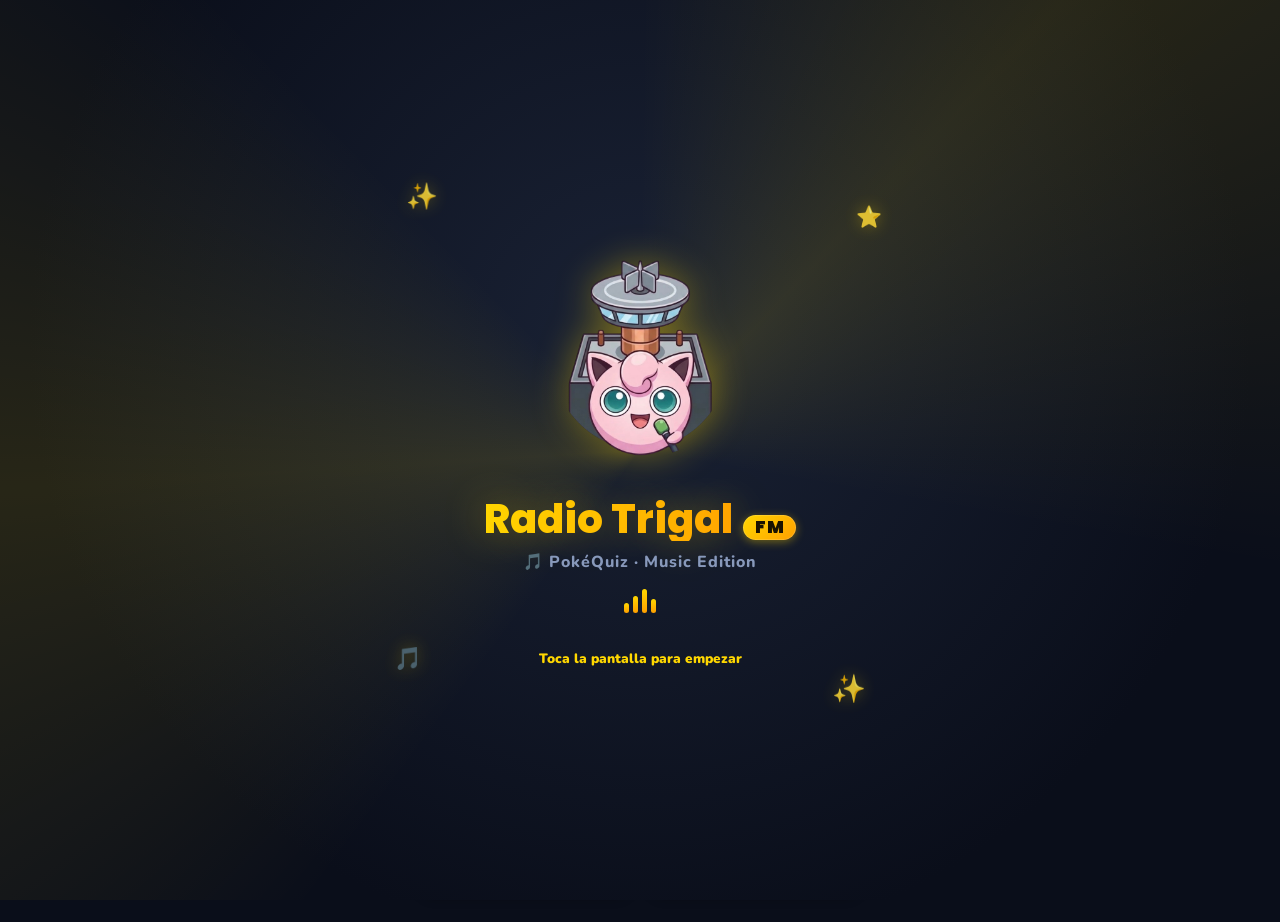
==== commit ebb81ed1: "update" ====
--- a/index.html
+++ b/index.html
@@ -385,17 +385,15 @@
         <small id="home-sonidex-summary">Desbloquea canciones acertándolas 10 veces</small>
       </button>
 
-      <button class="menu-btn" id="go-leaderboard">
-        <span class="menu-btn-icon">🏆</span>
-        <span class="menu-btn-title">Clasificaciones</span>
-        <small>Tu récord y el top 50 del Desafío Infinito</small>
-      </button>
-
-      <button class="menu-btn" id="go-options">
-        <span class="menu-btn-icon">⚙️</span>
-        <span class="menu-btn-title">Opciones</span>
-        <small>Sonido, tema y más ajustes</small>
-      </button>
+      <div class="menu-row-compact">
+        <button class="menu-btn menu-btn-compact" id="go-leaderboard" title="Clasificaciones" aria-label="Clasificaciones">
+          <span class="menu-btn-icon">🏆</span>
+        </button>
+
+        <button class="menu-btn menu-btn-compact" id="go-options" title="Opciones" aria-label="Opciones">
+          <span class="menu-btn-icon">⚙️</span>
+        </button>
+      </div>
     </div>
   </section>
 
@@ -693,14 +691,7 @@
       <div id="streaks-list"></div>
     </div>
 
-    <div class="card">
-      <div class="title" style="font-size:1.1rem;">🏆 Récords de puntuación</div>
-      <div id="records-list"></div>
-    </div>
-
-    <div class="card">
-      <div class="ach-list" id="achievements-list"></div>
-    </div>
+    <div id="achievements-list" class="ach-sections"></div>
   </section>
 
   <!-- SONIDEX -->
--- a/styles.css
+++ b/styles.css
@@ -621,6 +621,23 @@
   .menu-btn:hover::before { opacity: 1; }
   .menu-btn:active { transform: translateY(-1px) scale(.98); }
 
+  /* Fila compacta para botones secundarios (Clasificaciones/Opciones):
+     se colocan uno junto a otro, cada uno ocupando la mitad del ancho
+     horizontal que ocupa un botón principal (Jugar, Modo Historia...),
+     sin título ni subtítulo, solo icono. */
+  .menu-row-compact {
+    display: flex;
+    gap: 12px;
+  }
+  .menu-btn-compact {
+    flex: 1 1 0;
+    padding: 14px 16px;
+    gap: 0;
+  }
+  .menu-btn-compact .menu-btn-icon {
+    margin-bottom: 0;
+  }
+
   .menu-btn.locked {
     opacity: .55;
     cursor: not-allowed;
@@ -1042,6 +1059,18 @@
     font-weight: 900;
     font-size: 1.1rem;
   }
+  /* Avatares todavía no desbloqueados por nivel de perfil (ver
+     AVATAR_UNLOCKS/isAvatarUnlocked en game.js): en gris, con candado, y
+     no seleccionables (el click muestra un aviso en vez de elegirlos). */
+  .profile-avatar-option.locked { cursor: not-allowed; }
+  .profile-avatar-option.locked img { filter: grayscale(1) brightness(.6); }
+  .profile-avatar-option.locked:hover { transform: none; border-color: var(--border); }
+  .avatar-lock-badge {
+    position: absolute; inset: 0;
+    display: flex; align-items: center; justify-content: center;
+    font-size: 1.1rem;
+    background: #00000040;
+  }
 
   /* Pantalla de configuración inicial (primera vez que se juega) */
   #profile-setup-overlay {
@@ -1251,7 +1280,52 @@
     border-radius: 10px;
     transition: width 0.4s ease;
   }
-  .ach-list { display: flex; flex-direction: column; gap: 10px; }
+  /* Secciones plegables de la pantalla de Logros: cada categoría
+     (Progreso, Maestría, Sonidex, Modo Historia, Eventos Pokémon) es un
+     <details> independiente en vez de una única rejilla plana con todos
+     los logros a la vez. */
+  .ach-sections { display: flex; flex-direction: column; gap: 12px; }
+  .ach-section {
+    background: var(--bg-card);
+    border-radius: var(--radius);
+    border: 1px solid var(--border);
+    box-shadow: var(--shadow-sm);
+    overflow: hidden;
+  }
+  .ach-section-summary {
+    display: flex; align-items: center; gap: 10px;
+    padding: 16px 18px;
+    cursor: pointer;
+    list-style: none;
+    user-select: none;
+  }
+  .ach-section-summary::-webkit-details-marker { display: none; }
+  .ach-section-icon { font-size: 1.3rem; flex-shrink: 0; }
+  .ach-section-title {
+    flex: 1; min-width: 0;
+    font-family: 'Fredoka One', cursive;
+    font-size: 1rem;
+    letter-spacing: .2px;
+  }
+  .ach-section-count {
+    font-size: .74rem;
+    font-weight: 900;
+    color: var(--text-dim);
+    background: var(--bg-card2);
+    border: 1px solid var(--border);
+    border-radius: 999px;
+    padding: 3px 10px;
+    flex-shrink: 0;
+    white-space: nowrap;
+  }
+  .ach-section-chevron {
+    flex-shrink: 0;
+    color: var(--text-dim);
+    transition: transform .25s ease;
+  }
+  .ach-section[open] .ach-section-chevron { transform: rotate(180deg); }
+  .ach-section[open] .ach-section-summary { border-bottom: 1px solid var(--border); }
+  .ach-list { display: flex; flex-direction: column; gap: 10px; padding: 14px 18px 18px; }
   .ach-item {
     display: flex; align-items: center; gap: 12px;
     padding: 12px;
